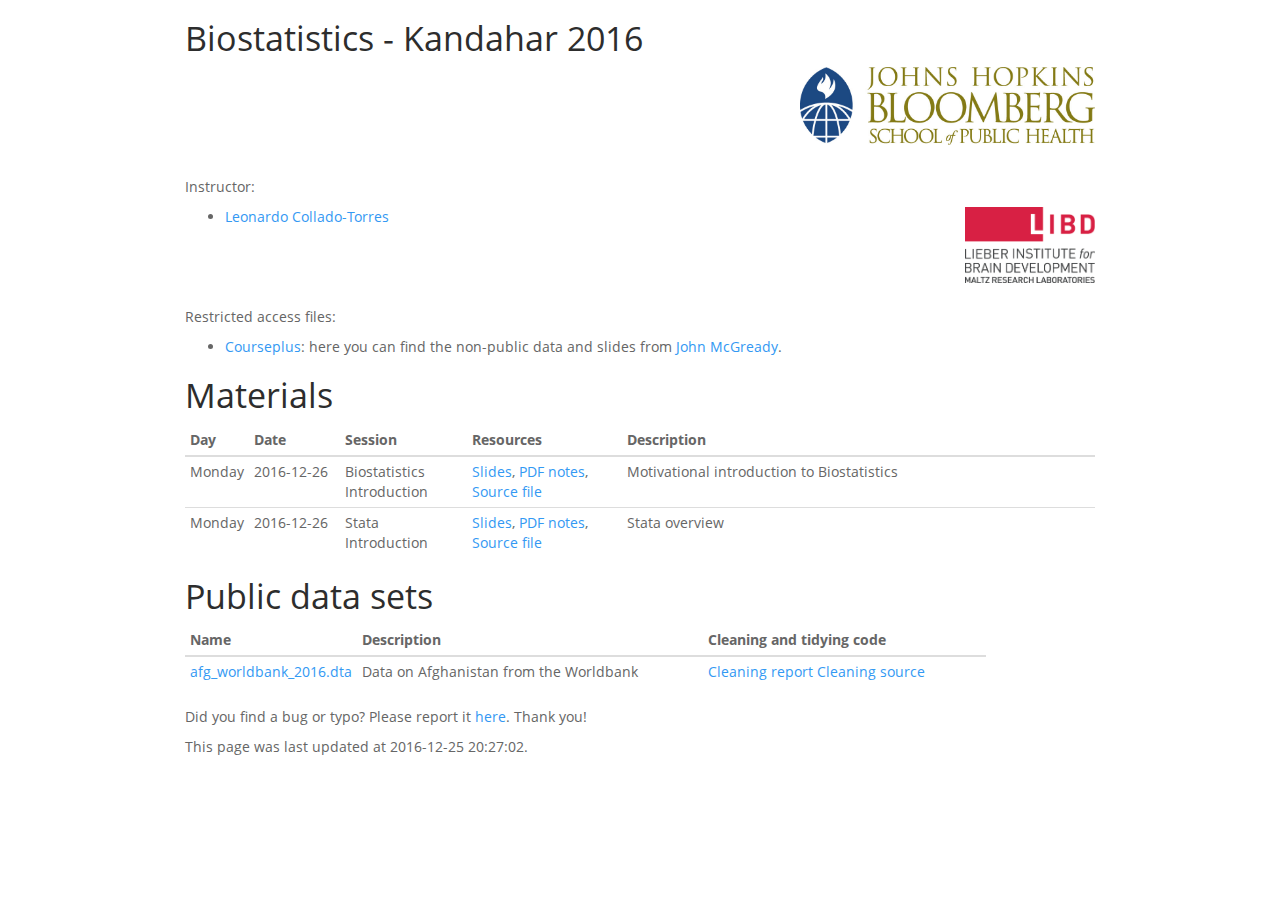
==== index.html @ 3431c81a "Fixed arg to afg typo" ====
<!DOCTYPE html>

<html xmlns="http://www.w3.org/1999/xhtml">

<head>

<meta charset="utf-8">
<meta http-equiv="Content-Type" content="text/html; charset=utf-8" />
<meta name="generator" content="pandoc" />




<title></title>

<script src="[data-uri]"></script>
<meta name="viewport" content="width=device-width, initial-scale=1" />
<link href="data:text/css;charset=utf-8,%40font%2Dface%20%7B%0Afont%2Dfamily%3A%20%27Open%20Sans%27%3B%0Afont%2Dstyle%3A%20normal%3B%0Afont%2Dweight%3A%20400%3B%0Asrc%3A%20url%28data%3Aapplication%2Fx%2Dfont%2Dtruetype%3Bbase64%2CAAEAAAASAQAABAAgR0RFRgAQANwAAISoAAAAFkdQT1MAFQAKAACEwAAAAAxHU1VC3cremgAAhMwAAAB0T1MvMqE%2BnskAAFgkAAAAYGNtYXDPgnIkAABYhAAAAMRjdnQgD00YpAAAYggAAACiZnBnbX5hthEAAFlIAAAHtGdhc3AAFQAjAACEmAAAABBnbHlmE1%[base64]%2FLdoAnn9hwW2%2BkpoBOYAAgCY%2F%2BMBiQW2AAMADgArQBQDCQkCBAQPEAEBDAIMBk9ZDBYCAwA%2FPysREgA5GC8REgE5ETMzETMxMAEjAzMDNDMyFhUUBiMiJgFGaTPP4Xg6P0A5NEQBkwQj%2BrSIRkJARz8AAAIAhQOmArAFtgADAAcAH0ANAAMHBAMECAkGAgcDAwA%2FM80yERIBOTkRMxEzMTABAyMDIQMjAwE%2FKGkpAispaCkFtv3wAhD98AIQAAACADMAAAT2BbYAGwAfAJlAVQgfHBUEFAkRDAwJEg8OCwQKExMUFh0eBwQGFwQBABkEGAUFBhQGCiEDGhcDGAoYICEIBAwNDE5ZHAENHwAQERBOWRkVEU8NAU8RAQ0RDREFFxMDCgUALzM%2FMxI5OS8vXV0RMzMrEQAzMxEzMysRADMzERIBOTkRFzMREjk5ETMREhc5ERIXOREzERIXOTIyETMREhc5MTABAyEVIQMjEyEDIxMhNSETITUhEzMDIRMzAyEVASETIQPVQgEb%2Fs1UiVT%2B0VKIUP76AR9E%2FusBK1KLUgExVIZUAQj85QEvQv7RA4P%2BrIH%2BUgGu%2FlIBroEBVH8BtP5MAbT%2BTH%2F%2BrAFUAAMAg%2F%[base64]%2F5OMl97ZUhZLP57HgMHTFwpAYMQXQAABQBo%2F%2BwGLQXLAAkAFQAhAC0AMQBFQCQAEAUKFigcIiIuKAowEAYyMwMNHysNKw0rMDEGMBgZJRkHEwcAPzM%2FMz8%2FEjk5Ly8RMxEzERIBFzkRMxEzETMRMzEwExQWMzIRECMiBgUUBiMiJjU0NjMyFgEUFjMyNjU0JiMiBgUUBiMiJjU0NjMyFgEBIwHySlOkpFNKAcqZlIyblZKRnAGmSlRUUFBUVEoBy5mUjpmVko6f%2Fv781ZMDKwQCqqoBVAFSqKrk6e7f4%2Bbu%2FNurqaetq6Wlq%2BPp7t7j5usDIPpKBbYAAAMAcf%[base64]%2Bb8Z%2F%2BS29cLJv%2BuYu0VT0kxK%2BiuoidAZc4QxeoRIkBK%2BW5dvSW1%2B0Ek0V9WEt%2FU01hYPudmgGoRFlmQXWJ%2BoLIZl9iajmWqKeVa7Vd%2Fnk%2Bp2P%2B4pT%2B3bJqXNQAAAEAhQOmAT8FtgADABS3AAMDBAUCAwMAP80REgE5ETMxMAEDIwMBPyhpKQW2%2FfACEAAAAQBS%2FrwCIQW2AA0AHEAMBwAKBAAEDg8LJwMDAD8%2FERIBOTkRMxEzMTATEBI3MwYCFRQSFyMmAlKbkqKQkZSLoJOaAjEBCQHOrsH%2BMvTw%2Fja9qgHGAAABAD3%2BvAIMBbYADQAcQAwECgcACgAODwoDBCcAPz8REgE5OREzETMxMAEQAgcjNhI1NAInMxYSAgybkqCLlJGQopOaAjH%2B%2Bf46qLwBy%2FD0Ac7Br%2F4xAAEAVgJ%2FBA4GFAAOADBAGwMFBAEHDQoJCwkPEAQKAQ0CDAwNCgcEBggOAAA%2FxDIXOREzETMRMxESARc5MTABAyUXBRMHAwMnEyU3BQMCkSsBjhr%2Bg%2FissKCw8v6HHQGHKwYU%2FnVvth%2F%2Bul4Bav6WXgFGH7ZvAYsAAAEAaADjBCkEwwALAChAEwAEBAkFBQwNAwcIB1BZAA8IAQgAL10zKxEAMxESATkRMzMRMzEwASEVIREjESE1IREzAo0BnP5ki%2F5mAZqLAxeK%2FlYBqooBrAABAD%2F%2B%2BAFtAO4ACAARtQUACQoFAAAvzRESATk5MTAlFwYCByM2EjcBXg8aYjV9G0EN7hdk%2FvdyaAEyXAABAFQB2QI%2FAnEAAwARtQIABQQAAQAvMxESATk5MTATNSEVVAHrAdmYmAABAJj%2F4wGJAPIACwAYQAsGAAAMDQkDT1kJFgA%2FKxESATkRMzEwNzQ2MzIWFRQGIyImmD05OkFCOTNDakNFRUNBRj8AAAEAFAAAAtsFtgADABO3AgAEBQMDAhIAPz8REgE5OTEwAQEjAQLb%2Fd%2BmAiEFtvpKBbYAAgBm%2F%2BwELQXNAAsAFwAoQBQSAAwGAAYZGAkVS1kJBwMPS1kDGQA%2FKwAYPysREgE5OREzETMxMAEQAiMiAhEQEjMyEgEQEjMyEhEQAiMiAgQt7%2Fbs9u707vf84ZakppWVpqSWAt3%2Bhf6KAX8BcgF%2BAXL%2Bfv6S%2FsH%2B3QEnATsBOwEl%2Ft8AAQC8AAACywW2AAoAJEAQCQABCAELDAQJBwcBCQYBGAA%2FPxI5LxI5ERIBOTkRMzMxMCEjETQ3BgYHJwEzAsuiCBU01FgBg4wEEoJ0FS6scgErAAEAZAAABCUFywAZACtAFxgBBxMAEw4BBBobEApLWRAHARhMWQEYAD8rABg%2FKxESARc5ETMRMzEwISE1AT4CNTQmIyIGByc2MzIWFRQCBwEVIQQl%2FD8BgbBwOI5%2BW6NkWMruzuqc1v7AAvCPAYOymJBTdYk8T3Go07KL%2FvDQ%2FscIAAABAF7%2F7AQbBcsAJwBDQCQbABMHBwADFiINBigpAxcWFxZLWRcXCiUlHktZJQcKEUtZChkAPysAGD8rERIAORgvKxESADkREgEXOREzETMxMAEUBgcVFhYVFAQhIiYnNRYWMyARECEjNTMyNjU0JiMiBgcnNjYzMhYD7p2QsKr%2B3v71dMFbX9dgAXv%2BXpCSq8iTfmCqbVRa64LV7ARejLIeCBa0ktHhIyyeLzEBKQEKj5eGa3o0RnBHUcMAAAIAKwAABGoFvgAKABIAPEAeEgUJAgILBwMAAwUDExQBBRIFTFkJDwcSEgMHBgMYAD8%2FEjkvEjkzKxEAMxESARc5ETMzMxEzETMxMAEjESMRITUBMxEzIRE0NyMGBwEEatmf%2FTkCtrDZ%2FogKCDAq%2FjcBUP6wAVCRA938KQHmj7RgP%2F12AAEAhf%2FsBB0FtgAaADpAHw8DGRQIFBcDBBwbABFLWQAABhUVGExZFQYGDEtZBhkAPysAGD8rERIAORgvKxESARc5ETMRMzEwATIEFRQAIyInNRYWMzI2NRAhIgcnEyEVIQM2Ai3nAQn%2B3%2F73gkbQZbDD%2Folfn1Y3Atf9tyVzA33lx%2BP%2B%2Fk%2BgLTOmnQEyHTcCrJn%2BSRcAAAIAdf%2FsBC8FywAWACQAREAjGhELISEAAAYRAyYlDAsOHU1ZCw4OFAMUF0tZFBkDCE1ZAwcAPysAGD8rERIAORgvOSsRADMREgEXOREzETMRMzEwExAAITIXFSYjIgIDMzYzMhYVFAIjIgAFMjY1NCYjIgYGFRQWFnUBTwFIcUFNY%2Bv4DAxu7sXj%2BdTj%2FvYB646dkpFalllQkwJxAa8BqxOPGf7b%2Fsas7szk%2FvsBVcizqZGmSoJGZ7JoAAEAXgAABCsFtgAGAB9AEAEFBQACAwcIAwJMWQMGABgAPz8rERIBFzkRMzEwIQEhNSEVAQEdAl784wPN%2FaoFHZmF%2Bs8AAwBo%2F%2BwEKQXLABYAIgAuAE1AKRcPJhQsAx0JCQMGERQPBi8wBhEpICkgS1kpKQwADBpNWQwZACNNWQAHAD8rABg%2FKxESADkYLysREgA5ORESARc5ETMRMxEzETMxMAEyFhUUBgcWFhUUBiMiJjU0JSYmNTQ2AxQWMzI2NTQmJwYGASIGFRQWFzY2NTQmAkjI6oaTspb%2B3er8ATKKeOt3p5eVppzClYYBOn2Odp%2BPd5EFy7qkbLJJVbt7ttnNvPuMTrVwn737pniGjHphl0dAmwNneGRchEI8ilxldwAAAgBq%2F%2BwEJQXLABcAJQBBQCIbESIKCgAABBEDJicOHk1ZCxQODgIUFBhLWRQHAgdNWQIZAD8rABg%2FKxESADkYLxI5KxESARc5ETMRMxEzMTABECEiJzUWMzISEyMGBiMiJjU0EjMyFhIBIgYVFBYzMjY2NTQmJgQl%2FWh0RFBm8PULDDe2csLk%2F9CV33j%2BFI%2BckJNbmVhSkwNG%2FKYUjxoBKQEzU1fo0OQBCJn%2B2wEwuKSQpUqARmmyZgAAAgCY%2F%2BMBiQRkAAsAFQAoQBQQBgYMAAAWFw4TT1kOEAkDT1kJFgA%2FKwAYPysREgE5ETMzETMxMDc0NjMyFhUUBiMiJhE0MzIVFAYjIiaYPTk6QUI5M0N2e0I5M0NqQ0VFQ0FGPwO7h4dBRj8AAgA%2F%2FvgBhQRkAAgAEgAiQBABDQ0FCQkUEwsQT1kLEAUAAC%2FNPysREgE5ETMzETMxMCUXBgIHIzYSNwM0MzIVFAYjIiYBXg8aYjV9G0ENFXd7Qjk6Pe4XZP73cmgBMlwC74eHQUZGAAABAGgA8gQpBNkABgAVQAkEAAUBBAcIAwAALy8REgEXOTEwJQE1ARUBAQQp%2FD8DwfzyAw7yAaZiAd%2BV%2Fo3%2BuAAAAgB3AcEEGQPjAAMABwAqQBUHAgQAAgAJCAQFUFkEAQBQWQ8BAQEAL10rABgvKxESATk5ETMRMzEwEzUhFQE1IRV3A6L8XgOiA1qJif5niYkAAAEAaADyBCkE2QAGABVACQUBAgAEBwgGAwAvLxESARc5MTATAQE1ARUBaAMP%2FPEDwfw%2FAYkBRgF1lf4hYv5aAAACABv%2F4wM5BcsAGwAmADlAHSEcGwAHExMAHA4EJygAACQQJB5PWSQWEApJWRAEAD8rABg%2FKxESADkYLxESARc5ETMRMxEzMTABNTQ2NzY2NTQmIyIGByc2MzIWFRQGBgcGBhUVAzQzMhYVFAYjIiYBIUhiiEeDe0%2BWYTu9zr%2FUJ0x%2BZUGyeDo%2FQDk0RAGTNnWXVHN0UmZvJTGHY7yrSW9jblZyXyH%2B14hGQkBHPwACAHn%2FRga4BbQANQA%2FAEVAIiMuNg47BxQbAAApFA4uBUBBGDg4BD0IEQsRCxErHzIDJisALzM%2FMxI5OS8vEjkyMzMRMxESARc5ETMRMzMRMxEzMTABFAYGIyImJyMGBiMiJjU0NjMyFhcDFRQzMjY1NAIkIyIEAhUQACEyNxUGIyAAERASJCEyBBIBFDMyExMmIyIGBrhYoGhWdgsIKJVmlqnswESsRRmFW3KU%2Fu%2Bx3%2F62rgFCAS%2FS4sD0%2FpX%2Bb9YBjAEA1wFPt%2Fv2w88SDkhVgpMC2Y7sgmhRV2LNsMz%2FGRb%2BKhay16y1ARCTuf6p4f7P%2FrhWhVQBjwFmAQQBlt%2B1%2FrP%2BpP4BOQEFFLQAAgAAAAAFEAW8AAcADgA5QB4CDgsIAQUAAwAHAwQHBBAPDgJJWQsFDg4EBQMABBIAPzM%2FEjkvEjkrERIBOTkRMxEzERIXOTEwIQMhAyMBMwEBAyYnBgcDBGC2%2Fba0rAJCjwI%2F%2FmWqISMWKawB0f4vBbz6RAJqAcVWfWBz%2FjsAAwDJAAAEvgW2AA4AFwAgAElAJhMEHQoPGRkOCgQHDgQhIggPGA8YSlkPDw4ADhlKWQ4SABdKWQADAD8rABg%2FKxESADkYLysREgA5ERIBFzkRMxEzETMRMzEwEyEgBBUUBgcVBBEUBCMhEyEyNjU0JiMjEREhMjY1NCYjyQGdASMBBJGLAU3%2B9%2B7%2BAqoBGLSesMD6ATGxs7e7BbauvIKpGQo5%2FtvE3ANEcYZ7bf2R%2Fd2JkoiAAAABAH3%2F7ATPBcsAFgAmQBQDDhQJDgMXGBIASVkSBAsGSVkLEwA%2FKwAYPysREgEXOREzMTABIgAREAAzMjcVBiMgABE0EiQzMhcHJgM78f7pAQ35mcSY3%2F69%2FqGpAT%2FY5qxIpgUz%2Fr%2F%2B6f7h%2Fsc3lTkBiAFp4gFUuFSSTgAAAgDJAAAFWAW2AAgAEQAoQBQOBAkABAASEwUNSlkFAwQOSlkEEgA%2FKwAYPysREgE5OREzETMxMAEQACEhESEgAAMQACEjETMgAAVY%2Fnf%2Bj%2F5rAcABVQF6tP7h%2FuX3zwEwATIC6f6W%2FoEFtv6G%2FqcBHgEi%2B3ABKwAAAQDJAAAD%2BAW2AAsAOkAfBgoKAQQACAEEDA0GCUlZBgYBAgIFSVkCAwEKSVkBEgA%2FKwAYPysREgA5GC8rERIBFzkRMxEzMTAhIREhFSERIRUhESED%2BPzRAy%2F9ewJe%2FaIChQW2l%2F4plv3mAAEAyQAAA%2FgFtgAJADJAGgYAAAEDCAEDCgsGCUlZBgYBAgIFSVkCAwESAD8%2FKxESADkYLysREgEXOREzETMxMCEjESEVIREhFSEBc6oDL%2F17Al79ogW2l%2F3plwAAAQB9%2F%2BwFPQXLABsAOkAfFAgZAgIOGwgEHB0AG0lZAAAFDAwRSVkMBAUXSVkFEwA%2FKwAYPysREgA5GC8rERIBFzkRMxEzMTABIREGBiMgABE0EiQzMhcHJiMgABEQACEyNxEhA0wB8XTwnv60%2Fo63AVjn6spCxrf%2B9f7UASEBGJiR%2FrkC%2Fv05JSYBiwFk5AFXtVaWVP7C%2Fub%2B2P7OIwHCAAEAyQAABR8FtgALADNAGQkBAQAIBAQFAAUNDAgDSVkICAUKBgMBBRIAPzM%2FMxI5LysREgE5OREzETMRMxEzMTAhIxEhESMRMxEhETMFH6r8%2FqqqAwKqArD9UAW2%2FZICbgAAAf9g%2Fn8BaAW2AA0AHUANCwgIDg8JAwAFSVkAIgA%2FKwAYPxESATkRMzEwAyInNRYzMjY1ETMRFAYMXjZHTWNnqsD%2BfxuRFHhxBbb6WL7RAAABAMkAAATpBbYACwAqQBUIBAQFBQILCgAFDQwCCAUJBgMBBRIAPzM%2FMxI5ORESARc5ETMRMzEwISMBBxEjETMRATMBBOnI%2FeuZqqoCl8n9tALFiP3DBbb9KwLV%2FYUAAQDJAAAD%[base64]%2F6qDgj%2BDAUQmtT8XgW2%2B0oEtvpKA66ivvryAAEAyQAABT8FtgAQAC5AFQkGBgcBDw8ABwAREgsDBw8IAwEHEgA%2FMz8zEjk5ERIBOTkRMxEzETMRMzEwISMBIxYVESMRMwEzJgI3ETMFP8L84QgQncADHQgCDgKfBMvYtPzBBbb7OhsBJT8DRwAAAgB9%2F%2BwFvgXNAAsAFwAoQBQSAAwGAAYZGAkVSVkJBAMPSVkDEwA%2FKwAYPysREgE5OREzETMxMAEQACEgABEQACEgAAEQEjMyEhEQAiMiAgW%2B%2Fp3%2BxP69%2FqEBYAFEATsBYvtz%2FfHz%2BPfy8%2F0C3f6h%2Fm4BiwFoAWUBif5w%2FqD%2B1%2F7NATIBKgEnATH%2BzQACAMkAAARoBbYACQASADRAGgoFBQYOAAYAExQKBEpZCgoGBwcSSlkHAwYSAD8%2FKxESADkYLysREgE5OREzETMRMzEwARQEISMRIxEhIAEzMjY1NCYjIwRo%2FtH%2B5qyqAXsCJP0LmeLKvsm%2BBAze7%2F3BBbb9G5KhkY4AAAIAff6kBb4FzQAPABsANEAbEAoWAAAEAwoEHB0DDQcNGUlZDQQHE0lZBQcTAD%2FGKwAYPysREgA5ERIBFzkRMxEzMTABEAIHASMBByAAERAAISAAARASMzISERACIyICBb7izgFc9%2F7jN%2F69%2FqEBYAFEATsBYvtz%2FfHz%2BPfy8%2F0C3f7n%2FoxC%2FpYBSgIBiwFoAWUBif5w%2FqD%2B1%2F7NATIBKgEnATH%2BzQACAMkAAATPBbYADAAVAEhAJQ0BAQIMCREHCwoKBwkCBBYXCQ0ADQBKWQ0NAgMDFUlZAwMLAhIAPzM%2FKxESADkYLysREgA5ERIBFzkRMxEzETMRMxEzMTABESMRISAEFRAFASMBJTMyNjU0JiMjAXOqAZEBDQEB%2FtoBjcn%2Bnv7P6bSoq73dAmD9oAW2zs%2F%2B3mb9bwJgko%2BPkYAAAQBq%2F%2BwEAgXLACQANEAbHhMMAAAYEwUEJSYMHgMWFhtJWRYEAwlJWQMTAD8rABg%2FKxESADk5ERIBFzkRMxEzMTABFAQjICc1FhYzMjY1NCYmJyYmNTQ2MzIXByYjIgYVFBYWFxYWBAL%2B6PD%2B%2FIxa1GiqrD2Pksyv%2FtHatzW1q4eYOIWJ5q0BhcHYQ6QmLIFzTGFSNEnIoanIUJRMdGdMYVExUrwAAAEAEgAABFoFtgAHACRAEgABBQEDAwgJBwMEA0lZBAMBEgA%2FPysRADMREgEXOREzMTAhIxEhNSEVIQKLqv4xBEj%2BMQUfl5cAAAEAuv%2FsBRkFtgARACVAERABCgcBBxMSEQgDBA1JWQQTAD8rABg%2FMxESATk5ETMRMzEwAREUACEgADURMxEUFjMyNjURBRn%2B0v74%2Fvj%2B36rIwrnIBbb8Tvr%2B4gEg%2FAOu%2FEa3xMW4A7gAAQAAAAAEwwW2AAoAGkALAQQMCwgDAAQDAxIAPz8zEjkREgE5OTEwATMBIwEzARYXNjcEDLf98aj99LQBUDoiJDoFtvpKBbb8TqOaoqEAAQAbAAAHTAW2ABkAJEAQGQobGhUODgUJGBEKAwEJEgA%2FMz8zMxI5OREzERIBOTkxMCEjASYmJwYHASMBMxMWFzY3ATMBFhc2NxMzBcWo%2FtkVNAEWMP7iqP57tOcwFhs1AQa0ARMwIRM15rQD00HGFISd%2FDMFtvx5vpq3rwN5%2FH%2Bbw47MA4UAAAEACAAABJYFtgALACNAEgQGBQsKAAYNDAIIBAkGAwEEEgA%2FMz8zEjk5ERIBFzkxMCEjAQEjAQEzAQEzAQSWwf53%2FnC0Aeb%2BO7wBawFutf47AoP9fQL8Arr9vQJD%2FUwAAAEAAAAABHsFtgAIACBADwQFAgUHAwkKAAUBBwMFEgA%2FPzMSORESARc5ETMxMAEBMwERIxEBMwI9AYa4%2Fhis%2Fhm6AtsC2%2FyB%2FckCLwOHAAEAUgAABD8FtgAJACtAFwgBAwcABwQBBAoLBQRJWQUDAQhJWQESAD8rABg%2FKxESARc5ETMRMzEwISE1ASE1IRUBIQQ%2F%2FBMDCP0QA7%2F8%2BAMehQSYmYX7aQABAKb%2BvAJvBbYABwAgQA4GAQQAAQAICQUCAwYBJwA%2FMz8zERIBOTkRMxEzMTABIREhFSERIQJv%2FjcByf7fASH%2BvAb6jfohAAABABcAAALdBbYAAwATtwMBBAUDAwISAD8%2FERIBOTkxMBMBIwG6AiOm%2FeAFtvpKBbYAAAEAM%2F68AfwFtgAHACBADgMAAQYABggJAAcnAwQDAD8zPzMREgE5OREzETMxMBchESE1IREhMwEh%2Ft8Byf43tgXfjfkGAAABADECJwQjBcEABgAYQAkAAwcIBQIABAIALy8zEjkREgE5OTEwEwEzASMBATEBsmMB3Zj%2BjP6yAicDmvxmAun9FwAB%2F%2Fz%2BxQOa%2F0gAAwARtQAFAQQBAgAvMxEBMxEzMTABITUhA5r8YgOe%2FsWDAAEBiQTZAxIGIQAJABO2AAQLCgaAAQAvGs0REgE5OTEwASMmJic1MxYWFwMSbkGyKMsgciwE2TTAPxVFtTUAAgBe%2F%2BwDzQRaABkAJABHQCUiCAseHhkZEggDJSYBAgseR1kCCwsAFRUPRlkVEAUaRlkFFgAVAD8%2FKwAYPysREgA5GC85KxEAMxESARc5ETMRMxEzMTAhJyMGBiMiJjUQJTc1NCYjIgcnNjYzMhYVESUyNjU1BwYGFRQWA1IhCFKjeqO5AhO6b3qJrTNRwWHEvf4Om7Gmxq9tnGdJqJsBTBAGRIF7VH8sMq7A%2FRR1qpljBwdtc1peAAIAsP%2FsBHUGFAATAB8AREAiChcXDw8MHQMMAyAhDQAMFRIRChEGAAYaRlkGFgAURlkAEAA%2FKwAYPysREgA5OREzGD8%2FERIBOTkRMxEzETMRMzEwATISERACIyImJyMHIxEzERQHMzYXIgYVFBYzMjY1NCYCrtjv8dZrsTwMI3emCAh0zKqWmqqZlpYEWv7Z%2FvL%2B8v7VT1KNBhT%2Bhn9lpIvD5%2BfH39HW0gAAAQBz%2F%2BwDiwRcABYAJkAUDwMDFQkDGBcGDUZZBhAAEkZZABYAPysAGD8rERIBFzkRMzEwBSIAERAAMzIWFwcmJiMgERQWMzI3FQYCZu7%2B%2BwEJ9U%2BeLTM3gjL%2BsqOgiZBuFAElAQwBEwEsIheNFh3%2BVsrYO5M5AAIAc%2F%2FsBDcGFAASAB8AQkAhHQYXAA4OEQYRICESFQ8AAAEBDAMJCRpGWQkQAxNGWQMWAD8rABg%2FKxESADk5ETMYPz8REgE5OREzETMzETMxMCUjBiMiAhEQEjMyFzMnJxEzESMlMjY1NTQmIyIGFRQWA5oJc%2BXX7%2FDW33cNBwSmh%2F6eqpmbqpKbmpOnASYBDwEPASyiT00Bvvnsd7nOI%2BnH48%2FS1gACAHP%2F7AQSBFwAEwAaADtAHxgKFwsDAxEKAxwbFwtGWRcXAAYGFEZZBhAADkZZABYAPysAGD8rERIAORgvKxESARc5ETMzETMxMAUiABEQADMyEhUVIRYWMzI3FQYGAyIGByE0JgJ%2F8%2F7nAQXczvD9DQW5qLGtWJ2chJ0OAj2MFAEoAQcBCQE4%2FvHeacHISpQmIQPlrJidpwAAAQAdAAADDgYfABQAOUAdFAwMEwICBwMFAxUWCg9GWQoAAQUHBUZZEwcPAxUAPz8zKxEAMxg%2FKxESATk5ETMzETMzEjkxMAEhESMRIzU3NRAhMhcHJiMiBhUVIQKe%2FummxMQBYVd1K2BEXloBFwPH%2FDkDx0s8PQGUI4UffYpHAAADACf%2BFAQxBFwAKgA3AEEAbkA%2BKxk4JQwfPQUxEwETBQIqIhwfJRkKQkMcDzUPNUZZCDtHWQoiCCoPCA8IFioqAkdZKg8oP0dZKBAWLkdZFhsAPysAGD8rABg%2FKxESADk5GC8vERI5OSsrERIAORESARc5ETMRMxEzETMRMzEwARUHFhYVFAYjIicGFRQWMzMyFhUUBCEiJjU0NjcmJjU0NjcmJjU0NjMyFwEUFjMyNjU0JiMjIgYTFBYzMjU0IyIGBDHLHCzcwDErakpawrK%2F%2Ftz%2B6NfpgHQqOUBFVWvYxlZF%2FhGWjNHJbpjHcX5agnTz9nV%2BBEhpGCNxR6HACDhVLSuWj7a%2FoJJkkhoTUDU8WiojqGy0wxT7AFlcfWtZRWwDPHN27Pd%2BAAEAsAAABEQGFAAWADNAGQ4MCAgJABYJFhcYDgkSEgRGWRIQCgAACRUAPzM%2FPysREgA5ERIBOTkRMxEzETMzMTAhETQmIyIGFREjETMRFAczNjYzMhYVEQOeeoKtn6amCAoxtXTJyQLFhoS81v3DBhT%2BKVU4T1u%2F0P01AAACAKIAAAFmBd8AAwAPACNAEQoAAAQBARARDQdIWQ0CDwEVAD8%2FzisREgE5ETMzETMxMCEjETMDNDYzMhYVFAYjIiYBVqamtDgqKDo6KCo4BEgBKTk1Njg4NzcAAAL%2Fkf4UAWYF3wAMABgALEAWEwsLDQgIGRoWEEhZFkAJDwAFRlkAGwA%2FKwAYPxrOKxESATkRMzMRMzEwEyInNRYzMjY1ETMREAM0NjMyFhUUBiMiJitfO0VDTkmmtDgqKDo6KCo4%2FhQZhxRVVwT8%2BxD%2BvAddOTU2ODg3NwABALAAAAQdBhQAEAA2QBsQDgoKCwsIBgQFCAQREgwAABAQCAgDBwsVAw8APz8zEjkvOREzPxESARc5ETkRMxEzMzEwATY3ATMBASMBBxEjETMRFAcBVCtYAWLF%2FkQB28n%2BfX2kpAgCMT1jAXf%2BLf2LAgZs%2FmYGFPzHN3MAAQCwAAABVgYUAAMAFkAJAAEBBAUCAAEVAD8%2FERIBOREzMTAhIxEzAVampgYUAAEAsAAABssEXAAjAEZAIxURERIICQAjCRIjAyQlHBYVFRIZBA0ZDUZZHxkQEw8JABIVAD8zMz8%2FMysRADMREjkYLzMzERIBFzkRMxEzETMRMzEwIRE0JiMiBhURIxE0JiMiBhURIxEzFzM2NjMgFzM2NjMyFhURBiVwdpuUpnB3nJGmhxsIL6tqAQFPCDG6d7q5AsmDg7K5%2FZwCyYODu9X9wQRIllBaulZkv9L9NQAAAQCwAAAERARcABQAMUAYABQMCAgJFAkWFQwJEBAERlkQEAoPAAkVAD8zPz8rERIAORESATk5ETMRMxEzMTAhETQmIyIGFREjETMXMzY2MzIWFREDnnqCrKCmhxsIM7hxxsgCxYaEutb9wQRIllFZv9L9NQACAHP%2F7ARiBFwADAAYAChAFBMADQcABxoZChZGWQoQAxBGWQMWAD8rABg%2FKxESATk5ETMRMzEwARAAIyImAjUQADMyAAEUFjMyNjU0JiMiBgRi%2FvLuk%2BR8AQzu5gEP%2FL2oo6OpqaWjpgIl%2FvT%2B04oBAq0BDAEr%2Fs7%2B%2B9Lc29PR2dYAAgCw%2FhQEdQRcABQAIQA%2FQCAZCwQHBwgfEggSIiMECwAPDxVGWQ8QCQ8IGwAcRlkAFgA%2FKwAYPz8%2FKxESADk5ERIBOTkRMxEzETMzMzEwBSImJyMWFREjETMXMzY2MzISERACAyIGBxUUFjMyNjU0JgKua7E8DAymhxcIQKpu2u3x7qiWApqqjqGhFE9SYFb%2BPQY0llpQ%2Ftb%2B8%2F7y%2FtUD47rLJefH5srN2wACAHP%2BFAQ3BFwADAAfAERAIgoQHRYDGhoZEBkgIRobFw8dHh4WDRMTB0ZZExANAEZZDRYAPysAGD8rERIAOTkRMxg%2FPxESATk5ETMRMzMzETMxMCUyNjc1NCYjIgYVFBYXIgIREBIzMhczNzMRIxE0NyMGAk6mmAWcqZKbmX3U7vDW4XkJGIOmCw1zd7LTJebK48%2FP2YsBKgELAQ0BLqqW%2BcwB1WRGpwABALAAAAMnBFwAEAAqQBQNCQkKCgIREgsPDQAKFQAFRlkAEAA%2FKwAYPxI5PxESATk5ETMRMzEwATIXByYjIgYVESMRMxczNjYCpEk6F0Q0hb2miRMIPawEXAyaD9ih%2FbQESMtrdAABAGr%2F7ANzBFwAJAA2QBweEwwAABgFEwQlJgweAxYWG0ZZFhAGAwlGWQMWAD8rABgvPysREgA5ORESARc5ETMRMzEwARQGIyInNRYWMzI2NTQmJy4CNTQ2MzIXByYjIgYVFBYWFxYWA3Pkztp6T7VUgoxvoZmBP9q%2Bsak7pYZ2eC1kjsOJASuZpkWaKC5TVUBbPjlVbEuGm0iHREpBLD44NUeQAAEAH%2F%2FsAqgFRgAWADRAGxAUFAkLCRIDBBgXChMQE0dZDkAQDwcARlkHFgA%2FKwAYPxrNKxEAMxESARc5ETMRMzEwJTI2NxUGBiMgEREjNTc3MxUhFSERFBYCEixSGBtpKv7CnZ1GYAE%2B%2FsJedQ0Hfw0RAU8CjFBF6v6B%2FXtjagAAAQCk%2F%2BwEOQRIABQANEAZARMHDAwKEwoVFgwNDRAIFA8QBEZZEBYLFQA%2FPysAGD8zEjkRMxESATk5ETMRMxEzMTABERQWMzI2NREzESMnIwYGIyImNREBTHqCrJ%2BmiRgJM7V0yMcESP05hoS81QJA%2B7iTUVa%2B0QLNAAABAAAAAAQCBEgACwAYQAoBCgwNBQkBDwAVAD8%2FMzkREgE5OTEwIQEzExYXMzYSEzMBAaD%2BYLLsUA4IC3XMsv5gBEj9duRENQFNAjD7uAABABcAAAYjBEgAHAAsQBQJGx0eFxYODQMEDQQIGhIJDwAIFQA%2FMz8zMxI5OREzETMzMxESATk5MTAhAyYnIwYHAyMBMxISFzM2NjcTMxMWFzM2NhMzAQQvyRM0CCgez8D%2B1a5qbwgICzESybTEOBQIBCO%2FrP7RAoM70a9f%2FX8ESP5j%2FlBLObU1AnX9i6x1JJYC3Pu4AAABACcAAAQIBEgACwAiQBEHBQYAAQUMDQkDAQgLFQQBDwA%2FMz8zEjk5ERIBFzkxMAEBMwEBMwEBIwEBIwG4%2FoO9ASEBILv%2BgwGRvP7N%2Fsq8AjECF%2F5cAaT96f3PAbz%2BRAABAAL%2BFAQGBEgAFQAkQBIJDwADFhcEDQANEkZZDRsIAA8APzI%2FKxESADkREgEXOTEwEzMTFhczNjYTMwEGBiMiJzUWMzI3NwKy8E8TCA1T5rL%2BKUa7iExKN0SrST0ESP2P1l8z9wJ8%2ByC5mxGFDMCcAAABAFIAAANtBEgACQArQBcIAQMHAAcEAQQKCwUER1kFDwEIR1kBFQA%2FKwAYPysREgEXOREzETMxMCEhNQEhNSEVASEDbfzlAlb9zwLn%2FbICXXEDVoGB%2FLoAAQA9%2FrwCwQW2ABwALEAVGRoaCxcAAA8HFAMDBwsDHR4TAwQnAD8%2FERIBFzkRMxEzMxEzETMRMzEwJRQWFxUmJjURNCYjNTY2NRE0NjMVBhURFAcVFhUB23VxvtB%2BeIJ02Lbm398MZlwCjAKqmgEvaFmNAlxgATKbrIsGwf7Z1ycMJ9cAAQHu%2FhACewYUAAMAFkAJAgMDBAUDGwAAAD8%2FERIBOREzMTABMxEjAe6NjQYU9%2FwAAQBI%2FrwCywW2AB0ALEAVFQUKEhICGQAdHQ4OGQUDHh8VJwYDAD8%2FERIBFzkRMxEzETMzETMRMzEwASY1ETQnNTIWFREUFhcVIgYVERQGBzU2NjURNDY3Agrf47jTdoJ6fs2%2Bb3RucQI%2FJ9cBJ8EGi66Z%2Fs5hWwKNWWj%2B0ZmrAowCXGYBKXJ4FAAAAQBoAlAEKQNUABcAJEARAw8YGRIMUFkDEg8GBgBQWQYALysAEBjEL8QrERIBOTkxMAEiBgc1NjMyFhcWFjMyNjcVBiMiJicmJgFSNX82ZJBEcVlCYi82gDZmjkh%2BSEtaAslDNpdtHCYcG0A5lm4hICAYAAACAJj%2BiwGJBF4AAwAOACtAFAIEBAMJCQ8QAAADDAwGT1kMEAMiAD8%2FKxESADkYLxESATkRMzMRMzEwEzMTIxMUIyImNTQ2MzIW22kzz%2BF5PDw%2FOTNGAqz73wVMh0dAP0hAAAEAvv%2FsA9sFywAbAD5AHhYIDQMDCgQAEBAECAMcHRkFAhMKDQINAg0ECwcEGQA%2FPxI5OS8vETMzETMzERIBFzkRMxEzMxEzETMxMCUGBxUjNSYCNRAlNTMVFhYXByYjIgYVFBYzMjcDy2mThcvBAYyHS44xMYVtrKKfp42O8DYGyM4gARH6Afw%2BrKQDIReMM9PZ1Ms7AAEAPwAABEQFyQAdAEhAJhgTCQ0NGhYRAgsWEwUeHwwYGRhOWQkZGRMAExBMWRMYAAVLWQAHAD8rABg%2FKxESADkYLzMrEQAzERIBFzkRMzMRMxEzMTABMhcHJiMiBhURIRUhFRQGByEVITU2NTUjNTMRNDYCqr6qPZqPe30Bpv5aQUoDG%2Fv7zcbG4AXJVIVNfIz%2B2X%2FdZIgsmo0v9N9%2FATyyzQAAAgB7AQYEFwSgABsAJwAgQA0cACIOAA4oKR8VFSUHAC8zMy8zERIBOTkRMxEzMTATNDcnNxc2MzIXNxcHFhUUBxcHJwYjIicHJzcmNxQWMzI2NTQmIyIGuEqHXodogn9miV%2BGSkqDXIlmf4Zkh1yFSoGddHSeoHJ0nQLTemuMXIVJSYVcinF2g2eHXIVHSYVciGt8cKCfcXKipAAAAQAfAAAEcQW2ABYAVkAuEg4HCwsQDAUJAgkDDBQOFQcXGAoODgcPBhISAwATFQ8THxMCDxMPEwwBFQYMGAA%2FPzMSOTkvL10REjkyMhEzETMzETMREgEXOREzETMzETMRMzEwAQEzASEVIRUhFSERIxEhNSE1ITUhATMCSAF7rv5gAQb%2BwwE9%2FsOk%2FsQBPP7EAQD%2BZbIC3wLX%2FP5%2Fqn%2F%2B9AEMf6p%2FAwIAAgHu%2FhACewYUAAMABwAkQBACBgYDBwcICQQDBAMHGwAAAD8%2FOTkvLxESATkRMzMRMzEwATMRIxEzESMB7o2NjY0GFPz4%2Fg389wACAHv%2F%2BAOWBh0AMQA9AENAJjIAEwYqHjgZGR4MBgAjBj4%2FFQM7NhwtBiEJISdHWSEVCRBHWQkAAD8rABg%[base64]%2F7AZEBcsAFgAmADYARkAnJxcDDy8fHxQJDxcFNzgGDAASDwwfDAIAEhASAgwSDBIbKyMTMxsEAD8zPzMSOTkvL11dETMRMxESARc5ETMRMxEzMTABIgYVFBYzMjcVBgYjIiY1NDYzMhcHJgE0EiQzMgQSFRQCBCMiJAI3FBIEMzIkEjU0AiQjIgQCA319h3%2BDVn0wZUbC0N2%2FgHY6bPyXyAFeysgBXsrC%2FqLQz%2F6iw2muAS2srgEqr67%2B17Cu%2FtavBCOumqiiLXwUHPHY0fY8djP%2BuMgBXsrI%2FqLKxf6m0M8BWsat%2FtOtrgEpsK4BKq%2Bu%2FtcAAAIARgMUAnEFxwAWAB8AN0AcFwYbCgEBFhYQBgMgIRwKChIZFgADEAMCAw0SHwA%2FM9RdxDMSOS8zERIBFzkRMxEzMxEzMTABJwYjIiY1NDY3NzU0IyIHJzYzMhYVESUUMzI1NQcGBgIUGFyMX2%2BapXWUZGgrcoWCif5QcMlicGcDIVRhY2ZmaQYEJ4UzYDhpef48vGS0MQQEOQACAFIAdQOqA74ABgANAClAEwMGCg0CBAsJCQQNBgQODwwFCAEALzMvMxESARc5ETMRMxEzETMxMBMBFwEBBwElARcBAQcBUgFWd%2F7fASF3%2FqoBiwFYdf7hAR91%2FqgCJwGXRf6i%2FqFHAZcbAZdF%2FqL%2BoUcBlwAAAQBoAQgEKQMXAAUAG0AMAgEEAQYHBQRQWQUCAC8vKxESATk5ETMxMAERIxEhNQQpifzIAxf98QGFigD%2F%2FwBUAdkCPwJxAgYAEAAAAAQAZP%2FsBkQFywAIABYAJgA2AF1AMycXABEREgQJLx8fDQkMEhcGNzgMEBAAAA4TDhIIEw8SHxICABMQEwISExITGysjEzMbBAA%2FMz8zEjk5Ly9dXREzETMREjkvMxEzERIBFzkRMxEzETMRMxEzMTABMzI2NTQmIyMFFAYHEyMDIxEjESEyFgE0EiQzMgQSFRQCBCMiJAI3FBIEMzIkEjU0AiQjIgQCAtNsUGFWXWoBslVN7qjPh5QBBaab%2B9%2FIAV7KyAFeysL%2BotDP%2FqLDaa4BLayuASqvrv7XsK7%2B1q8C%2BlNAS0GIUHse%2FnUBYv6eA3uC%2FsXIAV7KyP6iysX%2BptDPAVrGrf7Tra4BKbCuASqvrv7XAAH%2F%2BgYUBAYGkwADABG1AAUBBAECAC8zEQEzETMxMAEhNSEEBvv0BAwGFH8AAgB%2FA1wC7gXLAAwAGAAhQA4NABMGAAYZGhAKwBYDBAA%2FMxrMMhESATk5ETMRMzEwEzQ2MzIWFRQGBiMiJjcUFjMyNjU0JiMiBn%2B1goK2UpJUgrVzdVFQc3FSU3MEk4K2tYNUj1S0g1JycVNUcXIA%2F%2F8AaAABBCkEwwImAA4AAAAHANAAAP10AAEAMQJKAo0FyQAYACNAEQcTFwEBDhMABBoZChAfFwEgAD8zPzMREgEXOREzETMxMAEhNTc%2BAjU0JiMiBgcnNjMyFhUUBgcHIQKN%2FaTsWVIhUD80YkVCg5iEk1mTrgG4Akpo5lZhTDZERSYyWG%2BCcFCXiqUAAQAhAjkCjQXJACMAOUAiDwUFAAMSHgoGJCUSXRNtEwJMEwELExsTAhMTCBohHw0IIQA%2FMz8zEjkvXV1dMxESARc5ETMxMAEUBgcWFRQGIyInNRYzMjU0IyM1MzI2NTQmIyIGByc2NjMyFgJzUkSwuKiYdJN70%2Bd1d2djUENCcDhFP4xeiJ0E51BnFy%2BigI84e0SikWtPRD1EKyNaLTZ3AAEBiQTZAxIGIQAJABO2CQQKCwSACQAvGs0REgE5OTEwATY2NzMVBgYHIwGJMG8gyiyuQG8E8j6wQRVBvjQAAQCw%2FhQERARIABYANUAaBQoKCBAAExMUCBQYFwYVDxQbDQJGWQ0WCRUAPz8rABg%2FPzMREgE5OREzETMzETMRMzEwARAzMjY1ETMRIycjBiMiJyMWFREjETMBVv6rn6aIGgpv5ZZYCgqmpgF9%2Fvq91AJA%2B7iTp1xUoP7ABjQAAQBx%2FvwEYAYUAA8AJ0ASBAUBAAAFCwMQEQgIBQMPBQEFAC8zPzMSOS8REgEXOREzETMxMAEjESMRIxEGIyImNRA2MyEEYHLVcz5U2Mva6AIt%2FvwGsPlQAzMS%2BvsBBP4AAQCYAkwBiQNaAAsAF0AKBgAADQwDCU9ZAwAvKxESATkRMzEwEzQ2MzIWFRQGIyImmD44OkFCOTNDAtNCRUVCQUY%2FAAABACX%2BFAG0AAAAEgAkQBARDgsAAA4FAxMUDhERCAMQAC%2FMMjkvMxESARc5ETMRMzEwARQGIyInNRYzMjY1NCYnNzMHFgG0mZYzLS07T1FPbVhuN7T%2B32FqCWoIKDYrNRGycycAAQBMAkoB4QW2AAoAIEAOAgADAwoMCwkJAyAGAB4APzI%2FOS8REgE5OREzMzEwATMRIxE0NwYGBycBUo%2BFBhY2h0MFtvyUAkNbWhYtX2AAAgBCAxQCvgXHAAsAFwAlQBIMBhIABgAYGQ8AAxADAgMVCR8APzPEXTIREgE5OREzETMxMAEUBiMiJjU0NjMyFgUUFjMyNjU0JiMiBgK%2Bq5aSqaiXmKX9%2FltoaVxcaWdcBG%2Bkt7qho7W2onp6enp7dnYAAgBQAHUDqAO%2BAAYADQAjQBELCQQCAAMHAgoJBg4PDAUIAQAvMy8zERIBFzkRMxEzMTABAScBATcBBQEnAQE3AQOo%2Fqh1AR%2F%2B4XUBWP51%2Fqh1AR%2F%2B4XUBWAIM%2FmlHAV8BXkX%2BaRv%2BaUcBXwFeRf5p%2F%2F8ASwAABdEFtgAnAM4CgwAAACYAev8AAQcA0wMd%2FbcACbMDAhIYAD81NQD%2F%2FwAuAAAF2wW2ACcAzgI%2FAAAAJgB64gABBwBzA079twAHsgIQGAA%2FNQD%2F%2FwAaAAAGIQXJACYAdPkAACcAzgLfAAABBwDTA239twAJswMCKxgAPzU1AAACADP%[base64]%2F%2FAAAAAAUQB3MCJgAkAAABBwBC%2F8IBUgAIswIQBSYAKzX%2F%2FwAAAAAFEAdzAiYAJAAAAQcAdQCFAVIACLMCGAUmACs1%2F%2F8AAAAABRAHcwImACQAAAEHAMAAIwFSAAizAh0FJgArNf%2F%2FAAAAAAUQBy8CJgAkAAABBwDCAAQBUgAIswIYBSYAKzX%2F%2FwAAAAAFEAclAiYAJAAAAQcAaQA3AVIACrQDAiQFJgArNTX%2F%2FwAAAAAFEAcGAiYAJAAAAAcAwQA5AIEAAv%2F%2BAAAGgQW2AA8AEwBOQCwKDg4RAQAIDAEQBQUVBRQJEwYTSVkQA0lZCg1JWRAKEAoBBgMFEgEOSVkBEgA%2FKwAYPz8SOTkvLysrKxEAMxEBMxESFzkRMzMRMzEwISERIQMjASEVIREhFSERIQEhESMGgf0S%2Ff7jsAK6A8n9vAId%2FeMCRPtUAb52AdH%2BLwW2l%2F4plv3mAdICtQD%2F%2FwB9%2FhQEzwXLAiYAJgAAAAcAeQICAAD%2F%2FwDJAAAD%2BAdzAiYAKAAAAQcAQv%2B3AVIACLMBDQUmACs1%2F%2F8AyQAAA%2FgHcwImACgAAAEHAHUAPwFSAAizARUFJgArNf%2F%2FAMkAAAP4B3MCJgAoAAABBwDA%2F%2FsBUgAIswEaBSYAKzX%2F%2FwDJAAAD%2BAclAiYAKAAAAQcAaQASAVIACrQCASEFJgArNTUAAgAvAAAFSAW2AAwAFwBXQDIRFRUIBA0AABMEBgQYGRQGBwZJWREPBz8HrwfPB98HBQsDBwcECQkQSlkJAwQVSlkEEgA%2FKwAYPysREgA5GC9fXl0zKxEAMxESARc5ETMRMzMRMzEwARAAISERIzUzESEgAAMQISMRIRUhETMgBUj%2Bd%2F6P%2FnuamgGyAVEBfLX9x%2BcBe%2F6FvgJiAun%2Blv6BAomWApf%2Bif6kAkD9%2FJb%2BCv%2F%2FAMkAAAU%2FBy8CJgAwAAABBwDCAJMBUgAIswEaBSYAKzX%2F%2FwB9%2F%2BwFvgdzAiYAMQAAAQcAQgB5AVIACLMCGQUmACs1%2F%2F8Aff%2FsBb4HcwImADEAAAEHAHUBCgFSAAizAiEFJgArNf%2F%2FAH3%2F7AW%2BB3MCJgAxAAABBwDAALQBUgAIswImBSYAKzX%2F%2FwB9%2F%2BwFvgcvAiYAMQAAAQcAwgCaAVIACLMCIQUmACs1%2F%2F8Aff%2FsBb4HJQImADEAAAEHAGkA1QFSAAq0AwItBSYAKzU1AAEAhQEQBAwEmAALABlACQcJAwEJAQwNCAAZLxESATk5ETMRMzEwARcBAQcBAScBATcBA6xg%2FqABXmD%2Bnv6kZQFe%2FqBkAWEEmGP%2Bnv6gYwFf%2FqFjAWABYGX%2BnQAAAwB9%2F8MFvgX2ABMAGwAjAE5ALBYfFx4EHBQcChQAABIPBQgKBiQlFh4hGQ0hSVkPEggFBAMQDQQDGUlZBgMTAD%2FGKwAYP8YSFzkrERIAOTkREgEXOREzETMREhc5MTABEAAhIicHJzcmERAAITIXNxcHFgMQJwEWMzISARAXASYjIgIFvv6d%2FsTrlGV4bLIBYAFE0Z1heGrAtG79YHOw8%2Fj8J2UCnWqo8%2F0C3f6h%2Fm5kjU%2BaxgFtAWUBiV6HUJTK%2FpUBEJr8TFIBMgEq%2FvqaA69J%2Fs0A%2F%2F8Auv%2FsBRkHcwImADcAAAEHAEIARgFSAAizARMFJgArNf%2F%2FALr%2F7AUZB3MCJgA3AAABBwB1AM8BUgAIswEbBSYAKzX%2F%2FwC6%2F%2BwFGQdzAiYANwAAAQcAwAB9AVIACLMBIAUmACs1%2F%2F8Auv%2FsBRkHJQImADcAAAEHAGkAmAFSAAq0AgEnBSYAKzU1%2F%2F8AAAAABHsHcwImADsAAAEHAHUAMQFSAAizARIFJgArNQACAMkAAAR5BbYADAAVADZAHA0JBQUGEQAGABYXDQRKWQkVSlkNCQ0JBgcDBhIAPz8SOTkvLysrERIBOTkRMxEzETMzMTABFAQhIxEjETMRMyAEATMyNjU0JiMjBHn%2B0f7huKqq1wEZARb8%2Bqjiyr7KzAMQ4%2B7%2BwQW2%2FwDP%2FeqPpJWKAAABALD%2F7AScBh8AMABBQCIpKgUdIwAXDAwAHREqBTEyEhIqLi4mRlkuACoVDxVGWQ8WAD8rABg%2FPysREgA5GC8REgEXOREzETMRMxEzMTABFAcGBhUUFhYXFhYVFAYjIic1FhYzMjU0JicmJjU0Njc2NjU0JiMgFREjETQ2MzIWBBmPWDgbR06MZsKzvGs%2FnEjXU25%2FYEVHS0CIf%2F7sptzezuEE8odzRkMhICo5M1%2BdZaCrRZonL7ZLa0ZSe1Q%2FajU5WjVQVd%2F7TASysrud%2F%2F8AXv%2FsA80GIQImAEMAAAEGAEKOAAAIswImESYAKzX%2F%2FwBe%2F%2BwDzQYhAiYAQwAAAQYAdSsAAAizAi4RJgArNf%2F%2FAF7%2F7APNBiECJgBDAAABBgDA2AAACLMCMxEmACs1%2F%2F8AXv%2FsA80F3QImAEMAAAEGAMK9AAAIswIuESYAKzX%2F%2FwBe%2F%2BwDzQXTAiYAQwAAAQYAaeIAAAq0AwI6ESYAKzU1%2F%2F8AXv%2FsA80GhQImAEMAAAEGAMH3AAAKtAMCKBEmACs1NQADAF7%2F7AZzBFwAKQA0ADsAYUAzKgAkETA4GRkEMDkYGB8wCwAFPD0bLSctRlkZMQQxR1k4JCcRBAQOIicWNQgOCEZZFA4QAD8zKxEAMxg%2FMxI5LzkSOTMrEQAzKxEAMxESARc5ETMRMzMRMxI5OREzMTATNDY3NzU0JiMiByc2NjMyFhc2NjMyEhUVIRIhMjY3FQYGIyAnBgYjIiY3FBYzMjY1NQcGBgEiBgchNCZe%2BP64dHeQozRKx2KCpSk1q27A6P1DCAE6W51UVpVl%2Ft99UcWGo7mua1iRqJ66pAO9eYsLAgeAAS%2BhswgGRIF7VH8pNVdfWGD%2B9d5r%2FnUjJ5QmIel%2FaqqXX1mpmmMHCG0CMqaenKgA%2F%2F8Ac%2F4UA4sEXAImAEUAAAAHAHkBRgAA%2F%2F8Ac%2F%2FsBBIGIQImAEcAAAEGAEK1AAAIswIcESYAKzX%2F%2FwBz%2F%2BwEEgYhAiYARwAAAQYAdU4AAAizAiQRJgArNf%2F%2FAHP%2F7AQSBiECJgBHAAABBgDA9wAACLMCKREmACs1%2F%2F8Ac%2F%2FsBBIF0wImAEcAAAEGAGkKAAAKtAMCMBEmACs1Nf%2F%2F%2F9oAAAFjBiECJgC9AAABBwBC%2FlEAAAAIswEFESYAKzX%2F%2FwCpAAACMgYhAiYAvQAAAQcAdf8gAAAACLMBDREmACs1%2F%2F%2F%2FswAAAlUGIQImAL0AAAEHAMD%2BpwAAAAizARIRJgArNf%2F%2F%2F%2BwAAAIfBdMCJgC9AAABBwBp%2FrcAAAAKtAIBGREmACs1NQACAHH%2F7ARiBiEAGwAmAEpAKyEGDBwcAAAYGRYOERMQBgknKAkfRlkLAxYRGQ4PBRQJCQMXFAEDJEZZAxYAPysAGD8zEjkvEhc5EjkrERIBFzkRMxEzETMxMAEQACMiADU0ADMyFzcmJwUnNyYnNxYXNxcHFhIDNCYjIBEUFjMyNgRi%2Fvv33v7pAQfc4mQIOc3%2B8UnpXF5FnGbuTM%2BYpai0nP6vr6KvoQIz%2Fuf%2B0gEN4uYBBnkE1r%2BbbIU%2BMXVJS4prd4%2F%2Bcv7ok6r%2BmKe3yQD%2F%2FwCwAAAERAXdAiYAUAAAAQYAwg4AAAizAR4RJgArNf%2F%2FAHP%2F7ARiBiECJgBRAAABBgBC1AAACLMCGhEmACs1%2F%2F8Ac%2F%2FsBGIGIQImAFEAAAEGAHVWAAAIswIiESYAKzX%2F%2FwBz%2F%2BwEYgYhAiYAUQAAAQYAwA4AAAizAicRJgArNf%2F%2FAHP%2F7ARiBd0CJgBRAAABBgDC8QAACLMCIhEmACs1%2F%2F8Ac%2F%2FsBGIF0wImAFEAAAEGAGkbAAAKtAMCLhEmACs1NQADAGgA%2FAQpBKgAAwAPABsAM0AYFgoKEAQCBAEDHB0ZExMBBw0NAQEAUFkBAC8rEQAzGC8zETMvMxESARc5ETMzETMxMBM1IRUBNDYzMhYVFAYjIiYRNDYzMhYVFAYjIiZoA8H9rjs2NDo7MzQ9OzY0OjszND0CjYqK%2Fug8PT86OUA%2FAvQ8PT86OUA%2FAAMAc%2F%2B8BGIEhwATABsAIwBLQCkXHxwUFAocAAASDwUICgYkJRYeIRkNGUZZDxIIBQQDEA0QAyFGWQYDFgA%2FxisAGD%2FGEhc5KxESADk5ERIBFzkRMxEzERI5OTEwARAAIyInByc3JhEQADMyFzcXBxYFFBcBJiMiBgU0JwEWMzI2BGL%2B8u6acFRyXoEBDO6adFR1YX%2F8vTUB0Utyo6YClzP%2BL0dxo6kCJf70%2FtNFdU6DmAEAAQwBK0x3TIWY%2BatmAoY11tSkZP19M9sA%2F%2F8ApP%2FsBDkGIQImAFcAAAEGAELEAAAIswEWESYAKzX%2F%2FwCk%2F%2BwEOQYhAiYAVwAAAQYAdXEAAAizAR4RJgArNf%2F%2FAKT%2F7AQ5BiECJgBXAAABBgDAEgAACLMBIxEmACs1%2F%2F8ApP%2FsBDkF0wImAFcAAAEGAGkhAAAKtAIBKhEmACs1Nf%2F%2FAAL%2BFAQGBiECJgBbAAABBgB1EgAACLMBHxEmACs1AAIAsP4UBHUGFAAWACIAPkAfIAYbFBAQEQYRJCMSABEbDBYJAwkeRlkJFgMXRlkDEAA%2FKwAYPysREgA5ORg%2FPxESATk5ETMRMzMRMzEwATY2MzISERACIyInIxcWFREjETMRFAclIgYHFRQWMyARNCYBWEKqatfw8dbeegwECKamBgFIqJgCmqoBL5QDtFlP%2FtT%2B9f70%2FtOhIk0%2F%2FjUIAP4uNFobuMkp58cBsNfR%2F%2F8AAv4UBAYF0wImAFsAAAEGAGm1AAAKtAIBKxEmACs1NQABALAAAAFWBEgAAwAWQAkAAQEFBAIPARUAPz8REgE5ETMxMCEjETMBVqamBEgAAgB9%2F%2BwG5wXNABQAHwBTQC4YBg8TEx0ADREdBgUgIQ8SSVkPDwALCw5JWQsDCRVJWQkEAxtJWQMSABNJWQASAD8rABg%2FKwAYPysAGD8rERIAORgvKxESARc5ETMRMxEzMTAhIQYjIAAREAAhMhchFSERIRUhESEBIgAREAAzMjcRJgbn%2FQBmXP65%2Fp8BXAFAZloDDv2zAif92QJN%2FET5%2Fv8BAfdwV1cUAYkBagFoAYYXl%2F4plv3mBJ3%2Bz%2F7Z%2Ftf%2BzSEEdR4AAwBx%2F%2BwHHwRaAB4AKgAxAFVALR8IDgIWFiUvFRUcJQgEMjMrKAsoRlkuFkZZAgUOCy4uBRELEBgiBSJGWQAFFgA%2FMysRADMYPzMSOS8SORI5KysRADMREgEXOREzETMSOTkRMzEwBSAnBgYjIgAREAAzMhYXNjYzMhIVFSESITI2NxUGBgEUFjMyNjU0JiMiBiUiBgchNCYFlv7bfT7Rid%2F%2B9AEG64PNPjrAfsnu%2FScIAUpeoVdYmPshmKejmZulppUER3%2BRDAIghBTrdHcBMQEIAQkBLHdycHn%2B9%2BJp%[base64]%2FNERIBOTkxMBMnNhI3MwYHJQwWYjh7QiUDwRZaAQx5%2FvcAAAEAGQPBAUQFtgAHABK2BQEICQUHAwA%2FxhESATk5MTABFwYCByMSNwE1DxpiNXpGIAW2FmT%2B93IBHdgA%2F%2F8AP%2F74AW0A7gIGAA8AAAACABkDwQK0BbYABwAPABpADAQBDQkEEBEACAMMAwA%2FM80yERIBFzkxMAEnNhMzBgIHISc2EjczBgcBlg84enseOw391wwWYjh7QiUDwRbXAQhz%2Ft9hFloBDHn%2B9wAAAgAZA8ECtAW2AAcAEAAaQAwJDQEFBBESDQUQBwMAPzPGMhESARc5MTABFwYCByMSNyEXBgIHIzYSNwE1DxpiNXpGIAInDhhgOH0aQg0FthZk%2FvdyAR3YFlv%2B9npkATRdAP%2F%2FABn%2B%2BQK0AO4BBwDJAAD7OAAgtwEAB0ANDUgHuP%2FAswwMSAe4%2F8CzCQlIBwARKysrNTUAAQCkAfQCXgPjAAsAE7YGAAAMDQkDAC%2FNERIBOREzMTATNDYzMhYVFAYjIiakcWxpdHNqa3IC7Hl%2BfHt3gYMAAAEAUgB1Ah8DvgAGABpACgQCAwYCBggHBQEALy8REgE5OREzETMxMBMBFwEBBwFSAVZ3%2Ft8BIXf%2BqgInAZdF%2FqL%2BoUcBlwABAFAAdQIdA74ABgAaQAoDAAQCAAIIBwUBAC8vERIBOTkRMxEzMTABAScBATcBAh3%2BqHUBH%2F7hdQFYAgz%2BaUcBXwFeRf5pAAAB%2FnkAAAKPBbYAAwATtwAFAgQDAwISAD8%2FEQEzETMxMAEBIwECj%2Fx5jwOHBbb6SgW2AAEAP%2F%2FsBIkFywAmAHFAPx0XHxYWGgsCBwcaJBEEChoXBicoCxcYF05ZCBgFHR4dTlkCHg8eHx4vHgMJAxgeGB4TIiIATFkiBxMOTFkTGQA%2FKwAYPysREgA5ORgvL19eXREzKxEAMxEzKxEAMxESARc5ETMRMzMRMxEzETMxMAEgAyEVIQcVFyEVIRYWMzI3FQYjIgADIzUzJzU3IzUzEgAzMhcHJgMb%2FsFPAf799AICAc%2F%2BQSXLqpyZkqvt%2Ft8uppgCApikJwEk7cmlR6YFNf5tgTlALYG0xUKWQQENAQGBKixQgQEFASRhi1YAAQBoAo0EKQMXAAMAFUAJAgAFBAEAUFkBAC8rERIBOTkxMBM1IRVoA8ECjYqK%2F%2F8AHQAABBwGHwAmAEgAAAAHAEsCtgAA%2F%2F8AHQAABAwGHwAmAEgAAAAHAE4CtgAAAAIAFAJKArQFvAAKABQAPEAfFAULBwMDCQIAAgUDFRYBBQUJDxQfFAIUFAMOBx8DIAA%2FPzMSOS9dMzMRMxESARc5ETMzETMzETMxMAEjFSM1ITUBMxEzITU0Nw4DBwcCtH2R%2Fm4BmIt9%2FvIGBRgeHguoAxTKymUCQ%2F3Nw4ZLDCctLRH2%2F%2F8AHQAABtMGHwAnAEgCsAAAACYASAAAAAcASwVtAAD%2F%2FwAdAAAGwwYfACcASAKwAAAAJgBIAAAABwBOBW0AAP%2F%2FAB0AAAXEBh8AJwBIArYAAAAGAEgAAAABAMkAAAFzBbYAAwARtgAEBQEDABIAPz8REgE5MTAzETMRyaoFtvpKAP%2F%2FAAUAAAGOB3MCJgDXAAABBwBC%2FnwBUgAIswEFBSYAKzX%2F%2FwCzAAACPAdzAiYA1wAAAQcAdf8qAVIACLMBDQUmACs1%2F%2F%2F%2FxwAAAmkHcwImANcAAAEHAMD%2BuwFSAAizARIFJgArNf%2F%2FAAUAAAI4ByUCJgDXAAABBwBp%2FtABUgAKtAIBGQUmACs1NQABAAAA3ACKABYAVgAFAAIAEAAvAFwAAAEOAPgAAwABAAAAHwAfAB8AHwBRAHcA%2FwF7AewCagKDAq4C2QMVA0EDXwN0A5YDrwPxBBoEWwS5BPsFRgWjBcUGNAaRBscG%2BwcbB0QHZAe7CEEIgAjbCRkJVQmKCbgKCAo5CmEKkAquCuwLIwtpC6YL%2BQxGDJkMvQzxDRgNXA2MDbMN3w4DDhwOPw5gDnYOlQ7xD0YPgQ%2FUECEQYRD1ETMRYRGfEd0R9BJMEoYSxxMcE3AToxP1FDUUchSZFOQVFBVNFXkVuxXTFhgWUhZSFoMWzhcgF24XwhfnGGIYmBkUGWEZnBm6GcIaTBpiGpoaphrgGzAbTxuOG74b4BwSHDkcchyqHMAc1RzrHUgdWR1qHXsdjB2eHaod%2BB4EHhUeJh43HkkeoR6yHsMe1B7lHvYfCB82H6Efsh%2FDH9Qf5h%2F3IDkgoCCwIMAg0CDgIPEhAiGNIZkhqSG5Ickh2iHrIfwiDSIfIocilyKnIrcixyLXIugjLiOUI6QjtCPEI9Uj5SQ8JE0kZCTHJUElaiWfJdgl7SYCJh8mPSZFJnQmpSa%2FJt8nAicmJz8ntSfMJ9gn5CgmKDYoRihSKGcoeCiJKJoorAAAAAEAAAABGZq3gNbUXw889QAJCAAAAAAAyTUxiwAAAADJ6ExM%2B5r91QmiCGIAAAAJAAIAAAAAAAAEzQDBAAAAAAQUAAACFAAAAiMAmAM1AIUFKwAzBJMAgwaWAGgF1wBxAcUAhQJeAFICXgA9BGoAVgSTAGgB9gA%2FApMAVAIhAJgC8AAUBJMAZgSTALwEkwBkBJMAXgSTACsEkwCFBJMAdQSTAF4EkwBoBJMAagIhAJgCIQA%2FBJMAaASTAHcEkwBoA28AGwcxAHkFEAAABS8AyQUMAH0F1QDJBHMAyQQhAMkF0wB9BecAyQIj%2F2AE6QDJBCcAyQc5AMkGCADJBjsAfQTRAMkGOwB9BPIAyQRkAGoEbQASBdMAugTDAAAHaAAbBJ4ACAR7AAAEkQBSAqIApgLwABcCogAzBFYAMQOW%2F%2FwEngGJBHMAXgTnALADzwBzBOcAcwR9AHMCtgAdBGIAJwTpALACBgCiAgb%2FkQQzALACBgCwB3EAsATpALAE1QBzBOcAsATnAHMDRACwA9EAagLTAB8E6QCkBAIAAAY5ABcEMQAnBAgAAgO%2BAFIDCAA9BGgB7gMIAEgEkwBoAhQAAAIjAJgEkwC%2BBJMAPwSTAHsEkwAfBGgB7gQhAHsEngE1BqgAZALVAEYD%2BgBSBJMAaAKTAFQGqABkBAD%2F%2BgNtAH8EkwBoAscAMQLHACEEngGJBPQAsAU9AHECIQCYAdEAJQLHAEwDAABCA%2FoAUAY9AEsGPQAuBj0AGgNvADMFEAAABRAAAAUQAAAFEAAABRAAAAUQAAAG%2FP%2F%2BBQwAfQRzAMkEcwDJBHMAyQRzAMkFxwAvBggAyQY7AH0GOwB9BjsAfQY7AH0GOwB9BJMAhQY7AH0F0wC6BdMAugXTALoF0wC6BHsAAATjAMkE%2BgCwBHMAXgRzAF4EcwBeBHMAXgRzAF4EcwBeBt0AXgPPAHMEfQBzBH0AcwR9AHMEfQBzAgb%2F2gIGAKkCBv%2BzAgb%2F7ATFAHEE6QCwBNUAcwTVAHME1QBzBNUAcwTVAHMEkwBoBNUAcwTpAKQE6QCkBOkApATpAKQECAACBOcAsAQIAAICBgCwB2IAfQeJAHEEvAEMBJ4BbwS8AQgEAABSCAAAUgFcABkBXAAZAfYAPwLNABkCzQAZAz0AGQMCAKQCbwBSAm8AUAEK%2FnkEuAA%2FBJMAaAS8AB0EvAAdAscAFAd1AB0HdQAdBW0AHQI7AMkABQCz%2F8cABQABAAAIjf2oAAAJrPua%2FnsJogABAAAAAAAAAAAAAAAAAAAA2AADBLYBkAAFAAgFmgUzAAABHwWaBTMAAAPRAGYB8QgCAgsGBgMFBAICBOAAAu9AACBbAAAAKAAAAAAxQVNDAEAAIP%2F9Bh%2F%2BFACECI0CWCAAAZ8AAAAABEgFtgAAACAAAwAAAAEAAwABAAAADAAEALgAAAAqACAABAAKAEgASQB%2BAMsAzwD%2FATEBUwLGAtoC3CAUIBogHiAiIDogRCB0IKwiEv%2F%2FAAAAIABJAEoAoADMANABMQFSAsYC2gLcIBMgGCAcICIgOSBEIHQgrCIS%2F%2F%2F%2F4wCO%2F%2BL%2FwQAM%2F73%2FjP9s%2Ffr95%2F3m4LDgreCs4Kngk%2BCK4F%2FgI96%[base64]%2BAYiMgECOKsQwMinBFYCCwAFBYsAFhuP%2B6ixuwRoxZsBBgaAE6WS0sIEWwAyVGUkuwE1FbWLACJUYgaGGwAyWwAyU%[base64]%2F%[base64]%[base64]%2BsQECBgywCiNlQrALI0IBsAEjPwCwAiM%2FsQECBgywBiNlQrAHI0KwARYBLSywgLACQ1CwAbACQ1RbWCEjELAgGskbihDtWS0ssFkrLSyKEOUtQJkJIUggVSABHlUfSANVHx4BDx4%2FHq8eA01LJh9MSzMfS0YlHyY0EFUlMyRVGRP%2FHwcE%2Fx8GA%2F8fSkkzH0lGJR8TMxJVBQEDVQQzA1UfAwEPAz8DrwMDR0YZH%2BtGASMzIlUcMxtVFjMVVREBD1UQMw9VDw9PDwIfD88PAg8P%2Fw8CBgIBAFUBMwBVbwB%2FAK8A7wAEEAABgBYBBQG4AZCxVFMrK0u4B%2F9SS7AJUFuwAYiwJVOwAYiwQFFasAaIsABVWltYsQEBjlmFjY0AQh1LsDJTWLAgHVlLsGRTWLAQHbEWAEJZc3MrK15zdHUrKysrK3Qrc3QrKysrKysrKysrKysrc3QrKysYXgAAAAYUABcATgW2ABcAdQW2Bc0AAAAAAAAAAAAAAAAAAARIABQAkQAA%2F%2BwAAAAA%2F%2BwAAAAA%2F%2BwAAP4U%2F%2BwAAAW2ABP8lP%2Ft%2FoX%2F6v6p%2F%2BwAGP68AAAAAAAAAAAAAAAAAAAAAAAAAAAAAAAAAAAAAAAAAAAAAAAAAAAAAAAAAAAAAAAAAAAAAAAACAAAAAAAAIsAgQDdAJgAjwCOAJkAiACBAQ8AigAAAAAAAQAAHowAAQUVGAAACgZ%2BAAUAJP9xAAUANgApAAUAOAApAAUAOQApAAUAOwAUAAUAQ%2F%2BuAAUARf%2BFAAUARv%2BFAAUAR%2F%2BFAAUASf%2FDAAUAT%2F%2FDAAUAUP%2FDAAUAUf%2BFAAUAUv%2FDAAUAU%2F%2BFAAUAVP%2FDAAUAVf%2FDAAUAV%2F%2FDAAUAgf9xAAUAgv9xAAUAg%2F9xAAUAhP9xAAUAhf9xAAUAhv9xAAUAmgAUAAUAnf%2BFAAUAnv%2BuAAUAn%2F%2BuAAUAoP%2BuAAUAof%2BuAAUAov%2BuAAUAo%2F%2BuAAUApP%2BFAAUApf%2BFAAUApv%2BFAAUAp%2F%2BFAAUAqP%2BFAAUAr%2F%2BFAAUAsP%2BFAAUAsf%2BFAAUAsv%2BFAAUAs%2F%2BFAAUAtf%2BFAAUAtv%2FDAAUAt%2F%2FDAAUAuP%2FDAAUAuf%2FDAAUAv%2F%2BFAAoAJP9xAAoANgApAAoAOAApAAoAOQApAAoAOwAUAAoAQ%2F%2BuAAoARf%2BFAAoARv%2BFAAoAR%2F%2BFAAoASf%2FDAAoAT%2F%2FDAAoAUP%2FDAAoAUf%2BFAAoAUv%2FDAAoAU%2F%2BFAAoAVP%2FDAAoAVf%2FDAAoAV%2F%2FDAAoAgf9xAAoAgv9xAAoAg%2F9xAAoAhP9xAAoAhf9xAAoAhv9xAAoAmgAUAAoAnf%2BFAAoAnv%2BuAAoAn%2F%2BuAAoAoP%2BuAAoAof%2BuAAoAov%2BuAAoAo%2F%2BuAAoApP%2BFAAoApf%2BFAAoApv%2BFAAoAp%2F%2BFAAoAqP%2BFAAoAr%2F%2BFAAoAsP%2BFAAoAsf%2BFAAoAsv%2BFAAoAs%2F%2BFAAoAtf%2BFAAoAtv%2FDAAoAt%2F%2FDAAoAuP%2FDAAoAuf%2FDAAoAv%2F%2BFAAsALAC4AA8AJv%2BaAA8AKv%2BaAA8AMf%2BaAA8AM%2F%2BaAA8ANv9xAA8AN%2F%2FXAA8AOP%2BFAA8AOf%2BFAA8AO%2F%2BFAA8AiP%2BaAA8Aj%2F%2BaAA8AkP%2BaAA8Akf%2BaAA8Akv%2BaAA8Ak%2F%2BaAA8Alf%2BaAA8Alv%2FXAA8Al%2F%2FXAA8AmP%2FXAA8Amf%2FXAA8Amv%2BFAA8Avv%2BaABAANv%2BuABEAJv%2BaABEAKv%2BaABEAMf%2BaABEAM%2F%2BaABEANv9xABEAN%2F%2FXABEAOP%2BFABEAOf%2BFABEAO%2F%2BFABEAiP%2BaABEAj%2F%2BaABEAkP%2BaABEAkf%2BaABEAkv%2BaABEAk%2F%2BaABEAlf%2BaABEAlv%2FXABEAl%2F%2FXABEAmP%2FXABEAmf%2FXABEAmv%2BFABEAvv%2BaACQABf9xACQACv9xACQAJv%2FXACQAKv%2FXACQALAEKACQAMf%2FXACQAM%2F%2FXACQANv9xACQAOP%2BuACQAOf%2BuACQAO%2F%2BFACQAiP%2FXACQAj%2F%2FXACQAkP%2FXACQAkf%2FXACQAkv%2FXACQAk%2F%2FXACQAlf%2FXACQAmv%2BFACQAvv%2FXACQAxv9xACQAyf9xACUAD%2F%2BuACUAEf%2BuACUAJP%2FXACUANv%2FDACUAOP%2FsACUAOf%2FsACUAOv%2FXACUAO%2F%2FsACUAPP%2FsACUAgf%2FXACUAgv%2FXACUAg%2F%2FXACUAhP%2FXACUAhf%2FXACUAhv%2FXACUAmv%2FsACUAx%2F%2BuACUAyv%2BuACYAJv%2FXACYAKv%2FXACYAMf%2FXACYAM%2F%2FXACYAiP%2FXACYAj%2F%2FXACYAkP%2FXACYAkf%2FXACYAkv%2FXACYAk%2F%2FXACYAlf%2FXACYAvv%2FXACcAD%2F%2BuACcAEf%2BuACcAJP%2FXACcANv%2FDACcAOP%2FsACcAOf%2FsACcAOv%2FXACcAO%2F%2FsACcAPP%2FsACcAgf%2FXACcAgv%2FXACcAg%2F%2FXACcAhP%2FXACcAhf%2FXACcAhv%2FXACcAmv%2FsACcAx%2F%2BuACcAyv%2BuACgALAB7ACkAD%2F%2BFACkAEf%2BFACkAIgApACkAJP%2FXACkAgf%2FXACkAgv%2FXACkAg%2F%2FXACkAhP%2FXACkAhf%2FXACkAhv%2FXACkAx%2F%2BFACkAyv%2BFAC0AJv%2FXAC0AKv%2FXAC0AMf%2FXAC0AM%2F%2FXAC0AiP%2FXAC0Aj%2F%2FXAC0AkP%2FXAC0Akf%2FXAC0Akv%2FXAC0Ak%2F%2FXAC0Alf%2FXAC0Avv%2FXAC4ABf9cAC4ACv9cAC4AJv%2FXAC4AKv%2FXAC4AMf%2FXAC4AM%2F%2FXAC4ANv%2FXAC4AN%2F%2FsAC4AOP%2FXAC4AOf%2FXAC4AO%2F%2FDAC4AiP%2FXAC4Aj%2F%2FXAC4AkP%2FXAC4Akf%2FXAC4Akv%2FXAC4Ak%2F%2FXAC4Alf%2FXAC4Alv%2FsAC4Al%2F%2FsAC4AmP%2FsAC4Amf%2FsAC4Amv%2FDAC4Avv%2FXAC4Axv9cAC4Ayf9cADEAD%2F%2BuADEAEf%2BuADEAJP%2FXADEANv%2FDADEAOP%2FsADEAOf%2FsADEAOv%2FXADEAO%2F%2FsADEAPP%2FsADEAgf%2FXADEAgv%2FXADEAg%2F%2FXADEAhP%2FXADEAhf%2FXADEAhv%2FXADEAmv%2FsADEAx%2F%2BuADEAyv%2BuADIAD%2F72ADIAEf72ADIAJP%2BaADIAOv%2FXADIAPP%2FsADIAgf%2BaADIAgv%2BaADIAg%2F%2BaADIAhP%2BaADIAhf%2BaADIAhv%2BaADIAx%2F72ADIAyv72ADMAD%2F%2BuADMAEf%2BuADMAJP%2FXADMANv%2FDADMAOP%2FsADMAOf%2FsADMAOv%2FXADMAO%2F%2FsADMAPP%2FsADMAgf%2FXADMAgv%2FXADMAg%2F%2FXADMAhP%2FXADMAhf%2FXADMAhv%2FXADMAmv%2FsADMAx%2F%2BuADMAyv%2BuADYAD%2F%2BFADYAEP%2BuADYAEf%2BFADYAIgApADYAJP9xADYAJv%2FXADYAKv%2FXADYAMf%2FXADYAM%2F%2FXADYANgApADYAQ%2F9cADYARf9xADYARv9xADYAR%2F9xADYASf9xADYAT%2F%2BaADYAUP%2BaADYAUf9xADYAUv%2BaADYAU%2F9xADYAVP%2BaADYAVf%2BFADYAV%2F%2BaADYAWP%2FXADYAWf%2FXADYAWv%2FXADYAW%2F%2FXADYAXP%2BuADYAgf9xADYAgv9xADYAg%2F9xADYAhP9xADYAhf9xADYAhv9xADYAiP%2FXADYAj%2F%2FXADYAkP%2FXADYAkf%2FXADYAkv%2FXADYAk%2F%2FXADYAlf%2FXADYAnf9xADYAnv9cADYAn%2F9cADYAoP9cADYAof9cADYAov9cADYAo%2F9cADYApP9xADYApf9xADYApv9xADYAp%2F9xADYAqP9xADYAr%2F9xADYAsP9xADYAsf9xADYAsv9xADYAs%2F9xADYAtf9xADYAtv%2BaADYAt%2F%2BaADYAuP%2BaADYAuf%2BaADYAuv%2FXADYAvv%2FXADYAv%2F9xADYAw%2F%2BuADYAxP%2BuADYAx%2F%2BFADYAyv%2BFADcAD%2F%2FXADcAEf%2FXADcAJP%2FsADcAgf%2FsADcAgv%2FsADcAg%2F%2FsADcAhP%2FsADcAhf%2FsADcAhv%2FsADcAx%2F%2FXADcAyv%2FXADgAD%2F%2BaADgAEf%2BaADgAIgApADgAJP%2BuADgAJv%2FsADgAKv%2FsADgAMf%2FsADgAM%2F%2FsADgAQ%2F%2FXADgARf%2FXADgARv%2FXADgAR%2F%2FXADgASf%2FsADgAT%2F%2FsADgAUP%2FsADgAUf%2FXADgAUv%2FsADgAU%2F%2FXADgAVP%2FsADgAVf%2FsADgAV%2F%2FsADgAgf%2BuADgAgv%2BuADgAg%2F%2BuADgAhP%2BuADgAhf%2BuADgAhv%2BuADgAiP%2FsADgAj%2F%2FsADgAkP%2FsADgAkf%2FsADgAkv%2FsADgAk%2F%2FsADgAlf%2FsADgAnf%2FXADgAnv%2FXADgAn%2F%2FXADgAoP%2FXADgAof%2FXADgAov%2FXADgAo%2F%2FXADgApP%2FXADgApf%2FXADgApv%2FXADgAp%2F%2FXADgAqP%2FXADgAr%2F%2FXADgAsP%2FXADgAsf%2FXADgAsv%2FXADgAs%2F%2FXADgAtf%2FXADgAtv%2FsADgAt%2F%2FsADgAuP%2FsADgAuf%2FsADgAvv%2FsADgAv%2F%2FXADgAx%2F%2BaADgAyv%2BaADkAD%2F%2BaADkAEf%2BaADkAIgApADkAJP%2BuADkAJv%2FsADkAKv%2FsADkAMf%2FsADkAM%2F%2FsADkAQ%2F%2FXADkARf%2FXADkARv%2FXADkAR%2F%2FXADkASf%2FsADkAT%2F%2FsADkAUP%2FsADkAUf%2FXADkAUv%2FsADkAU%2F%2FXADkAVP%2FsADkAVf%2FsADkAV%2F%2FsADkAgf%2BuADkAgv%2BuADkAg%2F%2BuADkAhP%2BuADkAhf%2BuADkAhv%2BuADkAiP%2FsADkAj%2F%2FsADkAkP%2FsADkAkf%2FsADkAkv%2FsADkAk%2F%2FsADkAlf%2FsADkAnf%2FXADkAnv%2FXADkAn%2F%2FXADkAoP%2FXADkAof%2FXADkAov%2FXADkAo%2F%2FXADkApP%2FXADkApf%2FXADkApv%2FXADkAp%2F%2FXADkAqP%2FXADkAr%2F%2FXADkAsP%2FXADkAsf%2FXADkAsv%2FXADkAs%2F%2FXADkAtf%2FXADkAtv%2FsADkAt%2F%2FsADkAuP%2FsADkAuf%2FsADkAvv%2FsADkAv%2F%2FXADkAx%2F%2BaADkAyv%2BaADoAJv%2FXADoAKv%2FXADoAMf%2FXADoAM%2F%2FXADoAiP%2FXADoAj%2F%2FXADoAkP%2FXADoAkf%2FXADoAkv%2FXADoAk%2F%2FXADoAlf%2FXADoAvv%2FXADsAD%2F%2BFADsAEf%2BFADsAIgApADsAJP%2BFADsAJv%2FXADsAKv%2FXADsAMf%2FXADsAM%2F%2FXADsAQ%2F%2BaADsARf%2BaADsARv%2BaADsAR%2F%2BaADsASf%2FXADsAT%2F%2FDADsAUP%2FDADsAUf%2BaADsAUv%2FDADsAU%2F%2BaADsAVP%2FDADsAVf%2BuADsAV%2F%2FDADsAXP%2FXADsAgf%2BFADsAgv%2BFADsAg%2F%2BFADsAhP%2BFADsAhf%2BFADsAhv%2BFADsAiP%2FXADsAj%2F%2FXADsAkP%2FXADsAkf%2FXADsAkv%2FXADsAk%2F%2FXADsAlf%2FXADsAnf%2BaADsAnv%2BaADsAn%2F%2BaADsAoP%2BaADsAof%2BaADsAov%2BaADsAo%2F%2BaADsApP%2BaADsApf%2BaADsApv%2BaADsAp%2F%2BaADsAqP%2BaADsAr%2F%2BaADsAsP%2BaADsAsf%2BaADsAsv%2BaADsAs%2F%2BaADsAtf%2BaADsAtv%2FDADsAt%2F%2FDADsAuP%2FDADsAuf%2FDADsAvv%2FXADsAv%2F%2BaADsAx%2F%2BFADsAyv%2BFADwAJv%2FsADwAKv%2FsADwAMf%2FsADwAM%2F%2FsADwAiP%2FsADwAj%2F%2FsADwAkP%2FsADwAkf%2FsADwAkv%2FsADwAk%2F%2FsADwAlf%2FsADwAvv%2FsAD0ALAC4AEMABf%2FsAEMACv%2FsAEMAxv%2FsAEMAyf%2FsAEQABf%2FsAEQACv%2FsAEQAWP%2FXAEQAWf%2FXAEQAWv%2FXAEQAW%2F%2FXAEQAXP%2FsAEQAuv%2FXAEQAxv%2FsAEQAyf%2FsAEUABQApAEUACgApAEUAxgApAEUAyQApAEcABf%2FsAEcACv%2FsAEcAWP%2FXAEcAWf%2FXAEcAWv%2FXAEcAW%2F%2FXAEcAXP%2FsAEcAuv%2FXAEcAxv%2FsAEcAyf%2FsAEgABQB7AEgACgB7AEgAxgB7AEgAyQB7AEoABf%2FsAEoACv%2FsAEoAxv%2FsAEoAyf%2FsAE0ARf%2FXAE0ARv%2FXAE0AR%2F%2FXAE0AUf%2FXAE0AU%2F%2FXAE0Anf%2FXAE0ApP%2FXAE0Apf%2FXAE0Apv%2FXAE0Ap%2F%2FXAE0AqP%2FXAE0Ar%2F%2FXAE0AsP%2FXAE0Asf%2FXAE0Asv%2FXAE0As%2F%2FXAE0Atf%2FXAE0Av%2F%2FXAE8ABf%2FsAE8ACv%2FsAE8Axv%2FsAE8Ayf%2FsAFAABf%2FsAFAACv%2FsAFAAxv%2FsAFAAyf%2FsAFEABf%2FsAFEACv%2FsAFEAWP%2FXAFEAWf%2FXAFEAWv%2FXAFEAW%2F%2FXAFEAXP%2FsAFEAuv%2FXAFEAxv%2FsAFEAyf%2FsAFIABf%2FsAFIACv%2FsAFIAWP%2FXAFIAWf%2FXAFIAWv%2FXAFIAW%2F%2FXAFIAXP%2FsAFIAuv%2FXAFIAxv%2FsAFIAyf%2FsAFQABQBSAFQACgBSAFQAQ%2F%2FXAFQARf%2FXAFQARv%2FXAFQAR%2F%2FXAFQASf%2FsAFQAUf%2FXAFQAU%2F%2FXAFQAnf%2FXAFQAnv%2FXAFQAn%2F%2FXAFQAoP%2FXAFQAof%2FXAFQAov%2FXAFQAo%2F%2FXAFQApP%2FXAFQApf%2FXAFQApv%2FXAFQAp%2F%2FXAFQAqP%2FXAFQAr%2F%2FXAFQAsP%2FXAFQAsf%2FXAFQAsv%2FXAFQAs%2F%2FXAFQAtf%2FXAFQAv%2F%2FXAFQAxgBSAFQAyQBSAFYABQApAFYACgApAFYAxgApAFYAyQApAFgABQBSAFgACgBSAFgAD%2F%2BuAFgAEf%2BuAFgAIgApAFgAxgBSAFgAx%2F%2BuAFgAyQBSAFgAyv%2BuAFkABQBSAFkACgBSAFkAD%2F%2BuAFkAEf%2BuAFkAIgApAFkAxgBSAFkAx%2F%2BuAFkAyQBSAFkAyv%2BuAFoARf%2FXAFoARv%2FXAFoAR%2F%2FXAFoAUf%2FXAFoAU%2F%2FXAFoAnf%2FXAFoApP%2FXAFoApf%2FXAFoApv%2FXAFoAp%2F%2FXAFoAqP%2FXAFoAr%2F%2FXAFoAsP%2FXAFoAsf%2FXAFoAsv%2FXAFoAs%2F%2FXAFoAtf%2FXAFoAv%2F%2FXAFsABQBSAFsACgBSAFsAD%2F%2BuAFsAEf%2BuAFsAIgApAFsAxgBSAFsAx%2F%2BuAFsAyQBSAFsAyv%2BuAF0ALAC4AIEABf9xAIEACv9xAIEAJv%2FXAIEAKv%2FXAIEALAEKAIEAMf%2FXAIEAM%2F%2FXAIEANv9xAIEAOP%2BuAIEAOf%2BuAIEAO%2F%2BFAIEAiP%2FXAIEAj%2F%2FXAIEAkP%2FXAIEAkf%2FXAIEAkv%2FXAIEAk%2F%2FXAIEAlf%2FXAIEAmv%2BFAIEAvv%2FXAIEAxv9xAIEAyf9xAIIABf9xAIIACv9xAIIAJv%2FXAIIAKv%2FXAIIALAEKAIIAMf%2FXAIIAM%2F%2FXAIIANv9xAIIAOP%2BuAIIAOf%2BuAIIAO%2F%2BFAIIAiP%2FXAIIAj%2F%2FXAIIAkP%2FXAIIAkf%2FXAIIAkv%2FXAIIAk%2F%2FXAIIAlf%2FXAIIAmv%2BFAIIAvv%2FXAIIAxv9xAIIAyf9xAIMABf9xAIMACv9xAIMAJv%2FXAIMAKv%2FXAIMALAEKAIMAMf%2FXAIMAM%2F%2FXAIMANv9xAIMAOP%2BuAIMAOf%2BuAIMAO%2F%2BFAIMAiP%2FXAIMAj%2F%2FXAIMAkP%2FXAIMAkf%2FXAIMAkv%2FXAIMAk%2F%2FXAIMAlf%2FXAIMAmv%2BFAIMAvv%2FXAIMAxv9xAIMAyf9xAIQABf9xAIQACv9xAIQAJv%2FXAIQAKv%2FXAIQALAEKAIQAMf%2FXAIQAM%2F%2FXAIQANv9xAIQAOP%2BuAIQAOf%2BuAIQAO%2F%2BFAIQAiP%2FXAIQAj%2F%2FXAIQAkP%2FXAIQAkf%2FXAIQAkv%2FXAIQAk%2F%2FXAIQAlf%2FXAIQAmv%2BFAIQAvv%2FXAIQAxv9xAIQAyf9xAIUABf9xAIUACv9xAIUAJv%2FXAIUAKv%2FXAIUALAEKAIUAMf%2FXAIUAM%2F%2FXAIUANv9xAIUAOP%2BuAIUAOf%2BuAIUAO%2F%2BFAIUAiP%2FXAIUAj%2F%2FXAIUAkP%2FXAIUAkf%2FXAIUAkv%2FXAIUAk%2F%2FXAIUAlf%2FXAIUAmv%2BFAIUAvv%2FXAIUAxv9xAIUAyf9xAIYABf9xAIYACv9xAIYAJv%2FXAIYAKv%2FXAIYALAEKAIYAMf%2FXAIYAM%2F%2FXAIYANv9xAIYAOP%2BuAIYAOf%2BuAIYAO%2F%2BFAIYAiP%2FXAIYAj%2F%2FXAIYAkP%2FXAIYAkf%2FXAIYAkv%2FXAIYAk%2F%2FXAIYAlf%2FXAIYAmv%2BFAIYAvv%2FXAIYAxv9xAIYAyf9xAIcALAB7AIgAJv%2FXAIgAKv%2FXAIgAMf%2FXAIgAM%2F%2FXAIgAiP%2FXAIgAj%2F%2FXAIgAkP%2FXAIgAkf%2FXAIgAkv%2FXAIgAk%2F%2FXAIgAlf%2FXAIgAvv%2FXAIkALAB7AIoALAB7AIsALAB7AIwALAB7AI0AD%2F%2BuAI0AEf%2BuAI0AJP%2FXAI0ANv%2FDAI0AOP%2FsAI0AOf%2FsAI0AOv%2FXAI0AO%2F%2FsAI0APP%2FsAI0Agf%2FXAI0Agv%2FXAI0Ag%2F%2FXAI0AhP%2FXAI0Ahf%2FXAI0Ahv%2FXAI0Amv%2FsAI0Ax%2F%2BuAI0Ayv%2BuAI8AD%2F%2BuAI8AEf%2BuAI8AJP%2FXAI8ANv%2FDAI8AOP%2FsAI8AOf%2FsAI8AOv%2FXAI8AO%2F%2FsAI8APP%2FsAI8Agf%2FXAI8Agv%2FXAI8Ag%2F%2FXAI8AhP%2FXAI8Ahf%2FXAI8Ahv%2FXAI8Amv%2FsAI8Ax%2F%2BuAI8Ayv%2BuAJAAD%2F%2BuAJAAEf%2BuAJAAJP%2FXAJAANv%2FDAJAAOP%2FsAJAAOf%2FsAJAAOv%2FXAJAAO%2F%2FsAJAAPP%2FsAJAAgf%2FXAJAAgv%2FXAJAAg%2F%2FXAJAAhP%2FXAJAAhf%2FXAJAAhv%2FXAJAAmv%2FsAJAAx%2F%2BuAJAAyv%2BuAJEAD%2F%2BuAJEAEf%2BuAJEAJP%2FXAJEANv%2FDAJEAOP%2FsAJEAOf%2FsAJEAOv%2FXAJEAO%2F%2FsAJEAPP%2FsAJEAgf%2FXAJEAgv%2FXAJEAg%2F%2FXAJEAhP%2FXAJEAhf%2FXAJEAhv%2FXAJEAmv%2FsAJEAx%2F%2BuAJEAyv%2BuAJIAD%2F%2BuAJIAEf%2BuAJIAJP%2FXAJIANv%2FDAJIAOP%2FsAJIAOf%2FsAJIAOv%2FXAJIAO%2F%2FsAJIAPP%2FsAJIAgf%2FXAJIAgv%2FXAJIAg%2F%2FXAJIAhP%2FXAJIAhf%2FXAJIAhv%2FXAJIAmv%2FsAJIAx%2F%2BuAJIAyv%2BuAJMAD%2F%2BuAJMAEf%2BuAJMAJP%2FXAJMANv%2FDAJMAOP%2FsAJMAOf%2FsAJMAOv%2FXAJMAO%2F%2FsAJMAPP%2FsAJMAgf%2FXAJMAgv%2FXAJMAg%2F%2FXAJMAhP%2FXAJMAhf%2FXAJMAhv%2FXAJMAmv%2FsAJMAx%2F%2BuAJMAyv%2BuAJUAD%2F%2BuAJUAEf%2BuAJUAJP%2FXAJUANv%2FDAJUAOP%2FsAJUAOf%2FsAJUAOv%2FXAJUAO%2F%2FsAJUAPP%2FsAJUAgf%2FXAJUAgv%2FXAJUAg%2F%2FXAJUAhP%2FXAJUAhf%2FXAJUAhv%2FXAJUAmv%2FsAJUAx%2F%2BuAJUAyv%2BuAJYAD%2F%2FXAJYAEf%2FXAJYAJP%2FsAJYAgf%2FsAJYAgv%2FsAJYAg%2F%2FsAJYAhP%2FsAJYAhf%2FsAJYAhv%2FsAJYAx%2F%2FXAJYAyv%2FXAJcAD%2F%2FXAJcAEf%2FXAJcAJP%2FsAJcAgf%2FsAJcAgv%2FsAJcAg%2F%2FsAJcAhP%2FsAJcAhf%2FsAJcAhv%2FsAJcAx%2F%2FXAJcAyv%2FXAJgAD%2F%2FXAJgAEf%2FXAJgAJP%2FsAJgAgf%2FsAJgAgv%2FsAJgAg%2F%2FsAJgAhP%2FsAJgAhf%2FsAJgAhv%2FsAJgAx%2F%2FXAJgAyv%2FXAJkAD%2F%2FXAJkAEf%2FXAJkAJP%2FsAJkAgf%2FsAJkAgv%2FsAJkAg%2F%2FsAJkAhP%2FsAJkAhf%2FsAJkAhv%2FsAJkAx%2F%2FXAJkAyv%2FXAJoAD%2F%2BFAJoAEf%2BFAJoAIgApAJoAJP%2BFAJoAJv%2FXAJoAKv%2FXAJoAMf%2FXAJoAM%2F%2FXAJoAQ%2F%2BaAJoARf%2BaAJoARv%2BaAJoAR%2F%2BaAJoASf%2FXAJoAT%2F%2FDAJoAUP%2FDAJoAUf%2BaAJoAUv%2FDAJoAU%2F%2BaAJoAVP%2FDAJoAVf%2BuAJoAV%2F%2FDAJoAXP%2FXAJoAgf%2BFAJoAgv%2BFAJoAg%2F%2BFAJoAhP%2BFAJoAhf%2BFAJoAhv%2BFAJoAiP%2FXAJoAj%2F%2FXAJoAkP%2FXAJoAkf%2FXAJoAkv%2FXAJoAk%2F%2FXAJoAlf%2FXAJoAnf%2BaAJoAnv%2BaAJoAn%2F%2BaAJoAoP%2BaAJoAof%2BaAJoAov%2BaAJoAo%2F%2BaAJoApP%2BaAJoApf%2BaAJoApv%2BaAJoAp%2F%2BaAJoAqP%2BaAJoAr%2F%2BaAJoAsP%2BaAJoAsf%2BaAJoAsv%2BaAJoAs%2F%2BaAJoAtf%2BaAJoAtv%2FDAJoAt%2F%2FDAJoAuP%2FDAJoAuf%2FDAJoAvv%2FXAJoAv%2F%2BaAJoAx%2F%2BFAJoAyv%2BFAJsAD%2F72AJsAEf72AJsAJP%2BaAJsAOv%2FXAJsAPP%2FsAJsAgf%2BaAJsAgv%2BaAJsAg%2F%2BaAJsAhP%2BaAJsAhf%2BaAJsAhv%2BaAJsAx%2F72AJsAyv72AJ0ABf%2FsAJ0ACv%2FsAJ0Axv%2FsAJ0Ayf%2FsAJ4ABf%2FsAJ4ACv%2FsAJ4Axv%2FsAJ4Ayf%2FsAJ8ABf%2FsAJ8ACv%2FsAJ8Axv%2FsAJ8Ayf%2FsAKAABf%2FsAKAACv%2FsAKAAxv%2FsAKAAyf%2FsAKEABf%2FsAKEACv%2FsAKEAxv%2FsAKEAyf%2FsAKIABf%2FsAKIACv%2FsAKIAxv%2FsAKIAyf%2FsAKUABf%2FsAKUACv%2FsAKUAWP%2FXAKUAWf%2FXAKUAWv%2FXAKUAW%2F%2FXAKUAXP%2FsAKUAuv%2FXAKUAxv%2FsAKUAyf%2FsAKYABf%2FsAKYACv%2FsAKYAWP%2FXAKYAWf%2FXAKYAWv%2FXAKYAW%2F%2FXAKYAXP%2FsAKYAuv%2FXAKYAxv%2FsAKYAyf%2FsAKcABf%2FsAKcACv%2FsAKcAWP%2FXAKcAWf%2FXAKcAWv%2FXAKcAW%2F%2FXAKcAXP%2FsAKcAuv%2FXAKcAxv%2FsAKcAyf%2FsAKgABf%2FsAKgACv%2FsAKgAWP%2FXAKgAWf%2FXAKgAWv%2FXAKgAW%2F%2FXAKgAXP%2FsAKgAuv%2FXAKgAxv%2FsAKgAyf%2FsAK0ABf%2FsAK0ACv%2FsAK0AWP%2FXAK0AWf%2FXAK0AWv%2FXAK0AW%2F%2FXAK0AXP%2FsAK0Auv%2FXAK0Axv%2FsAK0Ayf%2FsAK8ABf%2FsAK8ACv%2FsAK8AWP%2FXAK8AWf%2FXAK8AWv%2FXAK8AW%2F%2FXAK8AXP%2FsAK8Auv%2FXAK8Axv%2FsAK8Ayf%2FsALAABf%2FsALAACv%2FsALAAWP%2FXALAAWf%2FXALAAWv%2FXALAAW%2F%2FXALAAXP%2FsALAAuv%2FXALAAxv%2FsALAAyf%2FsALEABf%2FsALEACv%2FsALEAWP%2FXALEAWf%2FXALEAWv%2FXALEAW%2F%2FXALEAXP%2FsALEAuv%2FXALEAxv%2FsALEAyf%2FsALMABf%2FXALMACv%2FXALMAxv%2FXALMAyf%2FXALUABf%2FsALUACv%2FsALUAWP%2FXALUAWf%2FXALUAWv%2FXALUAW%2F%2FXALUAXP%2FsALUAuv%2FXALUAxv%2FsALUAyf%2FsALoABQBSALoACgBSALoAD%2F%2BuALoAEf%2BuALoAIgApALoAxgBSALoAx%2F%2BuALoAyQBSALoAyv%2BuALsABf%2FsALsACv%2FsALsAWP%2FXALsAWf%2FXALsAWv%2FXALsAW%2F%2FXALsAXP%2FsALsAuv%2FXALsAxv%2FsALsAyf%2FsALwABQBSALwACgBSALwAD%2F%2BuALwAEf%2BuALwAIgApALwAxgBSALwAx%2F%2BuALwAyQBSALwAyv%[base64]%[base64]%[base64]%2F%2FwAPAAEAAAAMAAAAAAAAAAIAAQAAANsAAQAAAAEAAAAKAAoACgAAAAEAAAAKAB4ALAABbGF0bgAIAAQAAAAA%2F%2F8AAQAAAAFsaWdhAAgAAAABAAAAAQAEAAQAAAABAAgAAQA2AAEACAAFAAwAFAAcACIAKADVAAMASABOANQAAwBIAEsA1gACAEgA0gACAE4A0QACAEsAAQABAEg%3D%29%20format%28%27truetype%27%29%3B%0A%7D%0A%40font%2Dface%20%7B%0Afont%2Dfamily%3A%20%27Open%20Sans%27%3B%0Afont%2Dstyle%3A%20normal%3B%0Afont%2Dweight%3A%20700%3B%0Asrc%3A%20url%28data%3Aapplication%2Fx%2Dfont%2Dtruetype%3Bbase64%[base64]%2FLdoAnn9hwW2%2BkpoBOYAAAIAdf%2FlAdMFtgADAA8AJkASAwoKAgQEEBEBBw0HVFkNEwIDAD8%2FKxEAMxESATkRMzMRMzEwASMDIQE0NjMyFhUUBiMiJgGg9DMBWv6iWlZTW1xSVFwB5QPR%2BtlUVlhST1tZAAACAIUDpgNCBbYAAwAHABtACwQHAAMDCAYCBwMDAD8zzTIRATMRM8wyMTABAyMDIQMjAwGcKcUpAr0pxSkFtv3wAhD98AIQAAACAC0AAAT%[base64]%2BcvAQL%2B103cTsJM10ruARUv%2FAEhTdtNxk7XTvD9HcQvxANM6M7%2BagGW%2FmoBls7o0QGX%2FmkBl%2F5p0ejoAAADAFj%[base64]%2FVgQ8al48uJ5blenKTDpU3%2B00REiP5uPUSBAcmfwRPNyQVRAQgrQgYBNhpOt4eRuxSZlQpS6kAO%2FtlLboRnKjof%2BRcCviw5HusTAAUAP%2F%2FuBvYFywAJABQAGAAiAC0ASkAkFhcXBQUKEAAQGBUVGRkpIx4jECMuLyArHCYZGAYXGAMNBxIHAD8zxDI%2FPz8zxDIREgE5OREzEMAyEjkRMxEzEMAyEjkRMzEwARQWMzI1NCMiBgUUBiMiJjUQITIWJQEjARMUFjMyNTQjIgYFFAYjIiY1ECEyFgE7LTJgYDItAbuyrKW0AVmptQKw%2FNXwAyuFLTJgYDItAbuyrKW0AVmptQQAf338%2Bnt95uft4AHJ7dj6SgW2%2FAJ%2Fffz6e33l5%2B3fAcntAAADAFL%2F7AYABcsAHQAmADEAcUA5LQ0jCgEdFgAKFg0TEycZGhonDQMHAQAAMx4HBzIXIRoWCiQkLy8QGhoEEBAqTVkQBAQhTFkEEwESAD8%2FKwAYPysREgA5GC8SOREzEjk5ERI5EQEzETMRMxEzEhc5ETMRMxESOTkREjkREjkRMzEwISEnBiMiJDU0NjcmJjU0NjMyFhUUBgcBNjchBgIHJRQWMzI3AQYGATQmIyIGFRQXNjYGAP6Hc7%2Fx9P7ieZNLROnDut%2BKmgEcRzQBPiR%2BUPzAgWV%2BZf60OkMBZ0g5Q01fVlxxheC%2FicFUVp1dmLqtkXfFWf7rdbiH%2Fv9jg1ZmPQFKLGAChjU9QDtYajBdAAEAhQOmAZwFtgADABK2AAMDBAIDAwA%2FzREBMxEzMTABAyMDAZwpxSkFtv3wAhAAAAEAUv68AnkFtgANACBADgsKCgMEBAAHBw8LJAMDAD8%2FEQEzETMzETMzETMxMBMQEjczBgIVFBIXIyYCUpuS%2Bo2Qk4j4k5oCMQEJAc6uwf4y9PX%2BN7mqAcYAAAEAPf68AmQFtgANACBADgMEBAsKCgAHBw4KAwQkAD8%2FEQEzETMzETMzETMxMAEQAgcjNhI1NAInMxYSAmSbkviHlJCN%2BpOaAjH%2B%2Bf46qLgByfb0Ac7Br%2F4xAAEAPwJWBB0GFAAOADVAGAkLCwUDAw0BBwcQDwQKCgcHAQ0NBggOAAA%2FxDI5ETMzEjkRMxESATkRMzMzEjkzEjkxMAEDJRcFEwcDAycTJTcFAwKwKQF1If6s3%2BOciezd%2Fq4nAW0pBhT%2BkGj8GP7XeQE5%2Fsl3ASka%2BmgBcAABAFgA4wQ5BMUACwAmQBAIBgkJAwEAAAwNCwkABgQDAC8zMzMyMhESATkRMzMzETMzMTABITUhETMRIRUhESMB2%2F59AYPbAYP%2BfdsCZNsBhv562%2F5%2FAAEAP%2F74AcsA7gAGABW3AgMABQUHAwUAL8YRATMRM8IyMTAlBgMjEjchAcs0fNxBJAEY18r%2B6wEK7AABAD0BqAJWAqIAAwARtQMFAAQAAQAvMxEBMxEzMTATNSEVPQIZAaj6%2BgABAHX%2F5QHTATkACwAWQAoGAAAMCQNUWQkTAD8rEQEzETMxMDc0NjMyFhUUBiMiJnVaVlNbXFJUXI9UVlhST1tZAAABAA4AAANEBbYAAwAcQAwBAgMAAgAEBQMDAhIAPz8REgE5OREzETMxMAEBIQEDRP3f%2FusCIQW2%2BkoFtgACAEr%2F7ARIBc0ACwAXAChAFAwGEgAGABgZCRVPWQkHAw9PWQMZAD8rABg%2FKxESATk5ETMRMzEwARACISIAERASITIAARAWMzI2ERAmIyIGBEj7%2Fvv9%2Fv%2F6AQT9AQP9NV1ubGBha21eAtv%2Bgf6QAXwBcwGDAW%2F%2BgP6O%2FvPp7AEKAQ3r6wABAHkAAANOBbYACgAqQBMJBAAACAEBCwwIBwcBBAQJBgEYAD8%2FMxESOREzERIBOREzMxI5OTEwISERNzcGBwcnATMDTv7LAwVNHqiVAdf%2BA06LmE0Yh7oBdwABAE4AAARQBcsAHQA9QB4cDgEHABYBFh4fFgcHAgoSCk5ZEgcCARwBHE5ZARgAPysREgA5GD8rERIAOREzERIBOTkRMzMRMzMxMCEhNQE%2BAjU0JiMiBgcnPgIzMhYWFRQGBgcHFSEEUPwCAW%2BjZCxhUVWgV6hsjqhoidJ0R5W8vAJ91wFzp4FuO1hWTkjHXEwpZLR0ZbG6rLEOAAABAE7%2F7ARCBcsAJgBbQC8iFw0TEwcDHBwAAAcNBycoIR4kHk9ZAxgXGBdQWQwYAQ0DGBgKJAcNEAoQT1kKGQA%2FKxEAMxg%2FEjkvX15dKxESADkrEQAzERIBOTkRMxEzETMRMxESOTkxMAEUBgcVFhYVFAQhIicRFhYzMjY1NCYjIzUzMjY1NCMiBgcnNiEyBAQXppaxtv7O%2FuTuuFXMZJmSqLhvcaqd0EiVW4%2FIARXjAQcEb4nAJAYWq5HT608BBys2aHNnVu1ZbKYwO9WQuAAAAgAjAAAEcQW2AAoAEwBGQCIPBwMJAgILAwMFAAAVEwUFFAYTAQUTBVBZCRMTAw8HBgMYAD8%2FMxI5LzMrEQAzEjkRATMRMxEzERI5ETMzETMSOTkxMAEjESERITUBIREzITU0NjcjBgcBBHGw%2FtL9kAKBAR2w%2FiIKAwglNP70AS%2F%2B0QEv1wOw%2FGn4PuwTUk7%2BawABAGT%2F7AQ1BbYAGwBWQCsYFRUXAxkUFA4IDgMIAxwdFBMJEwwQABBPWRkAAAYVFRhOWRUGBgxPWQYZAD8rABg%2FKxESADkYLzMrERIAOTkRMxESATk5ETMREjkRMxI5OREzMTABMhYVFAAhIicRFhYzIDU0ISIGBycTIREhAzc2AmbU%2B%2F7S%2Fuf0lk%2FSXgEb%2Fts1gCh7NwMZ%2FfYbIz0Dpu7P9f74TwELKjXo3RUMQgLp%2Fvr%2B4QcOAAIASP%2FsBFAFxwAYACQAQUAhBhIMDCIiABwSABIlJg8fUFkPDxUDFRlPWRUZAwhPWQMHAD8rABg%2FKxESADkYLysREgE5OREzETMSORESOTEwExAAITIXFSYjIgYGBzM2MzIWFRQAIyImAgUyNjU0JiMiBhUUFkgBbwFufUdZV5%2FJZAkNY9rE3v746qLxgwIQY2pjZF6FfQJtAbIBqA%2F3FGC8rar22er%2B75YBIL%2BFe2t7elF3pAAAAQA3AAAEUAW0AAYALkAWBgAAAgEBBQIFBwgFAwIDAk5ZAwYAGAA%2FPysREgA5ERIBOTkRMxESOREzMTAzASERIRUB4wIl%2FS8EGf3XBLABBML7DgAAAwBI%2F%2BwESgXJABcAIgAuAFNAKRIGFSwDAxgJGCYVFQ8eHgkPCS8wBhISISEpKQwADBtRWQwZACNRWQAHAD8rABg%2FKxESADkRMxI5ETMREgE5OREzERI5ETMyERI5ETMSOTkxMAEyBBUUBgcWFhUUBCMiJDU0NjcmJjU0JAMUFjMyNjU0JicGEyIGFRQWFzY2NTQmAkrSAQF8iqSP%2Fubm8P7uhZN9bgEEE3hoc3Jxf9XiT2FNZWJOZAXJv6Jwr0VYv3K028y7fcJKT7RrncL7vFZgY1FDdUJiAsxRRDxfMi5gP0VQAAACAEL%2F7ARKBccAGQAlAD9AIB0FEwwMIyMAEwAmJxAgUFkQEAMWFhpPWRYHAwhQWQMZAD8rABg%2FKxESADkYLysREgE5OREzEjkREjkyMTABEAAhIic1FjMyNjY3IwYGIyImNTQAMzIWEiUiBhUUFjMyNjU0JgRK%2FpT%2Bj4JDVFybyGoIDDqYcr%2FcAQvmovOC%2Fe9gbGJkXoZ9A0b%2BUP5WDvgVW8OrXkz12usBEZj%2B38GEfGp8e1B3pAAAAgB1%2F%2BUB0wRzAAsAFwAmQBMSBgYMAAAYDxVUWQ8QCQNUWQkTAD8rABg%2FKxEBMxEzMxEzMTA3NDYzMhYVFAYjIiYRNDYzMhYVFAYjIiZ1WlZTW1xSVFxaVlNbXVFUXI9UVlhST1tZA4tUVlhSUVlYAAIAP%2F74AdMEcwAGABIAKEATDQcHEwMEBgEGBhMKEFRZChAEBgAvxj8rEQEzETMQwjIRMxEzMTAlFwYDIxI3AzQ2MzIWFRQGIyImAbwPNHzcQSQvWlZTW11RVFzuF8r%2B6wEK7ALbVFZYUlFZWAAAAQBYAMsEOQUAAAYAJ0AQBQEEAAEABwgEAwMGAAIBBQA9LzMzMzIzETMREgE5OREzETMxMCUBNQEVAQEEOfwfA%2BH9VAKsywG2jwHw8P7D%2FucAAAIAWAGiBDkEAAADAAcAJEARBwMDCQQACAVQBGAEAgQEAAEALzMzL10zEQEzMhEzETMxMBM1IRUBNSEVWAPh%2FB8D4QMl29v%2BfdvbAAABAFgAywQ5BQAABgArQBICAAEFAAUHCAAGBgECAwMFBAEAPS8zMzMRMxEzETMREgE5OREzETMxMBMBATUBFQFYAqz9VAPh%2FB8BugEZAT3w%2FhCP%2FkoAAAIABv%2FlA6AFywAZACUAREAiIBoaGQAADQcHEg0SJicPAAEJAwAAIyMdVFkjEw8KT1kPBAA%2FKwAYPysRADMYL19eXRESATk5ETMREjkRMzMRMzEwATU0Njc2NjU0JiMiByc2MzIWFRQGBwYGFRUBNDYzMhYVFAYjIiYBFFJtaUNgVpbAbd%2F6zvNkjGAz%2FtdaVlNbXFJUXAHlSmCOUEteOkFEYtt9xqVuoGRHSjw8%2FqpUVlhST1tZAAACAGb%2FZgbHBckANAA%2FAFlAKwc5ORQUEzU1DTsTKBMNAyEZIS0ZAC0AQEEWCDc3BAo9EAoQChAqHTEEJCoALzM%2FMxI5OS8vETMRMzMRMzMREgE5OREzETMREhc5ETMRMxESOREzEjkxMAEUBgYjIiYnIwYjIiY1NAAzMhYXAxQzMjY1NCYmIyIEAhUQACEyNjcVBiEgABE0EiQhMgQSARQzMjY3NyYjIgYGx1yob0pyGRBsp7HMAQzYVs9DF0xATIbznMr%2B1p8BJwEYav571v77%2FoT%2BV9kBkQEF3AFavPwArFpeCg0zQH2LAvCQ74hHOoHVudMBAiEX%2FheLu5eh94Km%2FsfN%2Fuz%2B2S8twFsBkAFk9wGT5bT%2BtP6q03%2BP3QucAAACAAAAAAWFBbwABwANAENAIQINAwgBAAYFCwsDAAAHBw8DBAQODQJMWQ0NAwsFAwADEgA%2FMz8zEjkvKxEBMxEzETMRMxESOREzMxI5ORI5OTEwIQMhAyEBIQEBAiYnBgMEN2r962r%2BsgIEAXsCBv3%2BkyUIIZwBXP6kBbz6RAJgAdl8JID%2BBwAAAwC4AAAE9AW2AA8AGAAgAFZALAcUFAQEGh4LCyIQGhoPDyEIEBkQGU1ZDBABDQMQEA8ADxpMWQ8SABhMWQADAD8rABg%2FKxESADkYL19eXSsREgA5EQEzETMRMxEzETMSOREzEjkxMBMhIAQVFAYHFRYWFRQEIyEBMzI2NTQmIyMRETMyNjU0IbgBxwE3ARl7Zot7%2Ft%2F4%2Fd0BNrR%2BcXuFo8qAev78BbaxwYOoEQofqo3I4ANzTlpUSf3F%2FoNiZbYAAQB3%2F%2BwE0QXLABYAMUAYBxMTGAMNDRcUABEATFkRBAcFCgVMWQoTAD8rEQAzGD8rEQAzEQEzETMRMxEzMTABIgIVECEyNxEGIyAAETQSJDMyFwcmJgMlr8ABb5rbtN7%2Bwf6upgE30dXXZFKmBMn%2B%2Bev%2BF03%2B%2FEsBgwFq5AFXt2f8JzoAAgC4AAAFdQW2AAgADwAoQBQJAAARDQQEEAUMTFkFAwQNTFkEEgA%2FKwAYPysRATMRMxEzETMxMAEQACEhESEgAAEQISMRMyAFdf5l%2Fnz%2BYgHLAWYBjP6%2B%2FmClhQHAAun%2Bl%2F6ABbb%2Bhv6lAdf8SAABALgAAAQCBbYACwBFQCQIBAAADQYKCgEBDAYJTFkMBgENAwYGAQICBUxZAgMBCkxZARIAPysAGD8rERIAORgvX15dKxEBMxEzETMRMxEzMzEwISERIRUhESEVIREhBAL8tgNK%2FewB7%2F4RAhQFtv7%2Bv%2F7%2BhwAAAQC4AAAD%2FgW2AAkANEAaCAMDCwYAAAEBCgYJTFkGBgECAgVMWQIDARIAPz8rERIAORgvKxEBMxEzETMRMxEzMTAhIREhFSERIRUhAen%2BzwNG%2FesB8P4QBbb%2B%2Fof9AAEAd%2F%2FsBScFywAaAExAJxoYGAIODQ0CAhMcEwgIGw4QCxBMWQAaTFkAAAULBBgWBRZMWQIFEwA%2FMysRADMYPxI5LysrEQAzEQEzETMREjkRMxEzETMROTEwASERBgYjIAAREAAhMhcHJiMiAhUUFjMyNxEhAuMCRI35gv61%2FqMBlQFn4dFnoK3J8sO6YWT%2B6wM1%2FQouJQGFAWwBYgGMWvhQ%2FvLk7vsUATEAAQC4AAAFZgW2AAsAN0AcCQEBAAANCAQEBQUMCANMWUwIAQgIBQoGAwEFEgA%2FMz8zEjkvXSsRATMRMxEzETMRMxEzMTAhIREhESERIREhESEFZv7L%2Fb3%2BygE2AkMBNQJ3%2FYkFtv3DAj0AAAH%2FaP5SAe4FtgANAB9ADgsCCAgOAwUABUxZAAkDAD%2FEKxEAMxEBMxEzMzEwEyInERYzMjY1ESEREAIfaU5QQmZYATbq%2FlIWAQIUf4cFWvqo%2FwD%2B9AAAAQC4AAAFUAW2AAwAQkAfDAICCgsLAQAADggDBQUNDAICAwsLBgMICAUGAwEFEgA%2FMz8SOREzETMREjkRMxEBMxEzMhEzETMzETM5ETMxMCEhAQcRIREhETcBIQEFUP6g%2FoGD%2FsoBNnoBjAFY%2FgICaF799gW2%2FWOsAfH9eQAAAQC4AAAEPwW2AAUAH0AOBAcDAAAGAQMAA0xZABIAPysAGD8RATMRMxEzMTAzESERIRG4ATYCUQW2%2B0r%2FAAABALgAAAbTBbYAFAA6QBwUAAkLCQgDBQ4ODQ0WBQYVEgIJAgYLBwMOAAYSAD8zMz8zEjk5ETMRATMyETMRMxESFzkRMzMxMCEBIxIVESERIQEzASERIRE0NhMjAQMj%2FqAJE%2F7rAaYBWgYBbwGm%2Ft8DDAn%2BhwR7%2FqJ1%2FVgFtvuiBF76SgK0MYABFPuHAAEAuAAABckFtgAPADZAGQoACQEGDQ0AABEDBQYGBxALAwcOCAMBBxIAPzM%2FMxI5OREBMzIRMzkRMxEzERI5ORI5MTAhIQEjEhURIREhATMCNREhBcn%2Bdv2ECRP%2B6wGHAnsHDwEXBFL%2B2339UAW2%2B7kBHXYCtAACAHf%2F7AXnBc0ACwAVAChAFBEAABcMBgYWCRNMWQkEAw9MWQMTAD8rABg%2FKxEBMxEzETMRMzEwARAAISAAERAAISAAARQWMyARECEiBgXn%2Fpj%2BsP6w%2FpgBaQFRAVEBZfvVurkBc%2F6PubwC3f6V%2FnoBhgFtAW0Bgf58%2FpT1%2BAHtAe75AAACALgAAASqBbYACAATADRAGgQJCRUADg4PDxQNAExZDQ0PEBAITFkQAw8SAD8%2FKxESADkYLysRATMRMxEzETMRMzEwATMyNjU0JiMjBRQEISMRIREhIAQB7maPjnd%2FjQK8%2Ftn%2B8IX%2BygHTAQoBFQMGcWxtaMrs%2Bv34BbblAAACAHf%2BpAXnBc0ADwAZAEJAIgYDBQQEAgMIBAoVAAAbEAoKGgMHDQ0XTFkNBAcTTFkFBxMAP8YrABg%2FKxESADkRATMRMxEzETMSFzkRMxEzMTABEAIHASEBIyAAERAAISAAARQWMyARECEiBgXnt7EBYP5z%2FvQX%2FrD%2BmAFpAVEBUQFl%2B9W6uQFz%2Fo%2B5vALd%2Fv7%2Bo1H%2BdwFIAYYBbQFtAYH%2BfP6U9fgB7QHu%2BQAAAgC4AAAFSAW2AAgAFwBOQCYTFxcECgQQEAoWFRkACgoLCxgTCQwACU1ZAAALDAwITFkMAxYLEgA%2FMz8rERIAORgvKxESADkRATMRMxEzEBjEMhE5ETMREjkRMzEwATMyNjU0JiMjEREhESEgBBUUBgcAFyEBAe5kk4yPll7%2BygGqASoBHo6CAUpk%2Fqj%2BowMtYmloWP15%2Fc8Fttndgck5%2FhOQAjEAAAEAXv%2FsBBcFywAnAEVAIhsaGiEAIQUUDAAUACgpFCEADCEMHgkXHkxZFwQDCUxZAxMAPysAGD8rERIAOTkRMxEzERIBOTkRMxEzMxESOREzMTABFAQjIicRFhYzMjY1NCYmJy4CNTQkMzIWFwcmJiMiBhUUFhYXFhYEF%2F7j%2Fuq0lM1VZm0wXY%2BGhlABB%2Bhyz3FkdZlKWF4mU5vNmAGWxuRYASBCNk5NK0M%2BRD90mmfC3jYx8TAmUkIpPTlKYsUAAAEAKQAABHkFtgAHACZAEgYAAAMBAQgJBwMEA0xZBAMBEgA%2FPysRADMREgE5ETMzETMxMCEhESERIREhAuz%2Byv5zBFD%2BcwS0AQL%2B%2FgABAK7%2F7AVeBbYAEgAlQBERAQEUCwgIExIJAwUOTFkFEwA%2FKwAYPzMRATMRMxEzETMxMAERFAYEIyAANREhERQWMzI2NREFXpH%2B7rv%2B5v7IATWInZiJBbb8TqL0ggEh%2BwOu%2FIGpnp%2BqA30AAQAAAAAFMwW2AAsAKkATAwIJCQUAAQENBQQEDAAEAwkDEgA%2FMz8zEQEzETMRMxEzETkRMzMxMAEhASEBIQEWFhc2NwP6ATn%2BD%2F6u%2FhABOQETFzEGC0AFtvpKBbb8mk3NKFzmAAEAAAAAB7wFtgAdAEZAIgoJDxQTBQEAGBgFDwMMHBwdHR8MCwseHBMFCwMYDw8BChIAPzMzETM%2FMzMzEQEzETMRMxEzERIXOREzMxEzMxEzMzEwISEDJgInBgYHAyEBIRMWFzY2NxMhExYWFzY2NxMhBkj%2Bn8YLNQQGMA3F%2FqD%2BiwExuzEWBisT1QEl1Q4qCwosEroBMQMAKQEBLDbvM%2F0CBbb84t2iOe9CAzP8zTfiUU7pSAMeAAABAAAAAAVWBbYACwBEQCALBQIICAcJBwYJCgYKAQAADQMEDAsIAgUFBAkGAwEEEgA%2FMz8zEjkRMzMzEQEzMhEzETM5OREzETMREjkRMzMzMTAhIQEBIQEBIQEBIQEFVv6e%2Fqz%2BrP60AeX%2BOgFWATsBNQFO%2FjUCKf3XAvICxP3yAg79KwABAAAAAAT%2BBbYACAA2QBkIBwcFAQICAAQEBQUJCgMGBgAABQEHAwUSAD8%2FMxI5ETMRMxESATkRMxI5MhEzETMRMzEwAQEhAREhEQEhAn8BMQFO%2Fhv%2BzP4bAVADXAJa%2FIP9xwIvA4cAAAEAMQAABHEFtgAJADtAHQgEAQMHBwABAAoLBwQFBQRMWQUDAgEIAQhMWQESAD8rERIAORg%2FKxESADkREgE5OREzETMRMzMxMCEhNQEhESEVASEEcfvAAr39VgQa%2FUQCz8kD7QEAyPwSAAABAI%2F%2BvAJzBbYABwAeQA0GAQEIBAAJBQIDBgEkAD8zPzMRATMyETkRMzEwASERIRUjETMCc%2F4cAeTg4P68BvrT%2BqwAAAEADAAAA0IFtgADABxADAADAwQCAQEFAwMCEgA%2FPxEBMxEzETMRMzEwAQEhAQEhAiH%2B6%2F3fBbb6SgW2AAEAM%2F68AhcFtgAHACBADgEGBgkDBwcIAAckAwQDAD8zPzMRATMRMxI5ETMxMBczESM1IREhM9%2FfAeT%2BHHEFVNP5BgAAAQAIAggEPQW%2BAAYALUAUAgEFBQYEBAMDCAYAAAAEBAcFAgYAPzMSOS8zATIRMxEzETMREjkRMzMxMBMBMwEjAQEIAbaQAe%2Fv%2Fr7%2B6AIIA7b8SgKD%2FX0AAAH%2F%2FP68A07%2FSAADABK2AAUBBAIBJAA%2FMxEBMxEzMTABITUhA078rgNS%2FryMAAABAUwE2QONBiEACAAcQAsAB0ADBQUJCgWAAAAvGt0REgE5ETMayjIxMAEmJic1IRYXFQLDP%2FREAVY%2FrATZLMVCFWXIGwAAAgBW%2F%2BwEOwR1ABgAIgBKQCYSDAgMAiIiGBgkHQgIIwwZS1kMDAUUFA9GWRQQAh8FH0ZZBRYAFQA%2FPysRADMYPysREgA5GC8rEQEzETMRMxEzEjkyERI5MTAhJyMGBiMiJjU0Njc3NTQjIgcnNjMyFhURAQcGBhUUMzI2NQNmOwhNo4Ohufn7wq6GtWXB6%2BHw%2FtF2hYKUan%2BYYUu4qrKpCQYxqlHOZcTI%2FRcCBgQEWFqBemUAAgCg%2F%2BwEtAYUABIAHwBCQCEdAwMhCRALDhcXCwsgDAALFQkQBgAGGkdZBhYAE0dZABAAPysAGD8rERIAOTkYPz8RATMRMxEzEjk5ETMRMzEwATISERACIyInIwcjESERFAczNhciBgcVFBYzMjY1NCYDDsbg58fFcBUz6QExDAxrcHFoAmt0Xm9wBHP%2By%2F7z%2Fuv%2B0I97BhT%2BlkWYpvSLoCG0nK2lpaUAAQBc%2F%2BwD3QRzABUAKkAVEw0HBxcNAgIWBQtHWQUQAA9HWQAWAD8rABg%2FKxEBMxEzETMREjkxMAUgERAAITIXByYmIyIREDMyNjcRBgYCZv32ARwBCcKaWkh8Pu7uWJZLSpcUAj0BHQEtTOwdJf6u%2FrgvMv77LyQAAgBc%2F%2BwEcQYUABIAHwBAQCEJFhADCwsODiEdAwMgDxUMABEJAAYGGkdZBhAAE0dZABYAPysAGD8rERIAOTkYPz8RATMRMxEzETMSFzkxMAUiAhEQEjMyFzMmNREhESMnIwYnMjY3NTQmIyIGFRQWAgLF4eXJ028KFwEy6jsNaGp1bQVvfWZxchQBMgEPARMBM6R9YgFm%2BeyRpfOIoyG0nK2lpaUAAAIAXP%2FsBGIEcwAGABsARkAjAxIEBBkRER0SCgocGBUSAxJKWQMDBw0NAEpZDRAHFUZZBxYAPysAGD8rERIAORgvKxESADkRATMRMxEzETMzERI5MTABIgYHISYmAyAAERAAMzIAFRUhFhYzMjY3FQYGAm9hbggBrAJyNv7y%2FtABGfjtAQj9LwWQgmW0YlC2A5p7cXF7%2FFIBKgERARkBM%2F7y7pSCkiou7CgnAAABACkAAAN1Bh8AFQA8QB4UAgIHBQMDFhcNAAAXBQEUAUZZBxQPCxBHWQsAAxUAPz8rABg%2FMysRADMRATMRMxESOREzMzMRMzEwASERIREjNTc1NDYzMhcHJiMiBhUVIQMK%2Fvj%2Bz6iovM%2Bee05cTkE6AQgDefyHA3mTUlK%2FsC%2FgHU08RgADAAb%[base64]%2B983LS%2BovrjB%2Frn%2Bzur3fnovRkpGWGfu3S%2BBEv4neW2kum5znlRxb1NVVlCmqARemy1LXbTJAwUkLEKemcTYo5NliB0UWzNAVSkmqHK3yBEE%2BwQ%2FSFpOPzBPA01bampbygABAKAAAASoBhQAFQA1QBoBAAAXDwkMCAgJCRYPBBISBEdZEhAKAAEJFQA%2FMz8%2FKxESADkRATMRMxEzEjkRMxEzMTAhIRE0IyIGFREhESERFAcHMzYzMhYVBKj%2Bz7SAcv7PATEHBxBm3sXMAo3yrsP98gYU%2FsMliVqk1MYAAgCTAAAB3wYUAAgADAAkQBEECQkACgoNCw8KFQIHSVkCAAA%2FKwAYPz8RATMRMzMRMzEwEzQzMhUUBiMiASERIZOmplNTpgE%2B%2Fs8BMQV%2FlZVHT%2FsXBF4AAAL%2Fff4UAd8GFAANABYAL0AYEgsLDgIICBcQFUlZEAAJDwMFAAVHWQAbAD8rEQAzGD8%2FKxEBMxEzMzMRMzEwEyInNRYzMjY1ESERFAYDNDMyFRQGIyJGdVRGSU1HATHOcKamU1Om%2FhQZ8BNWVASq%2BymywQdrlZVHTwAAAQCgAAAE9gYUAA4ASUAjBAcHCAIDAwYFBRAOCg0NCAgKCg8LAAQHBwgIDg4DBgoVAw8APz8zEjkRMxE5ETM%2FEQEzETMRMxESOREzETMzETMSOREzMTABNwEhAQEhAQcRIREhEQcBxYUBOQFY%2FkQB1%2F6g%2Fr6D%2Fs8BMRACYKoBVP4b%2FYcBxWn%2BpAYU%2FUr%2BAAEAoAAAAdEGFAADABO3AAEBBAIAARUAPz8RATMRMzEwISERIQHR%2Fs8BMQYUAAABAKAAAAdCBHMAIwBNQCYUExMAAAEBChwcGxslDQkJCgokEw0NESAFEQVHWRcREAsPHAEKFQA%2FMzM%2FPzMrEQAzEjkRMxEBMxEzEjkRMxEzERI5ETMSOREzMTAhIRE0JiMiBhURIREzFzM2NjMyFzM2NjMyFhURIRE0JiMiBhUEif7PUVd1av7P6SkRLapu%2B1kbLa9uvsP%[base64]%2FsBJgEcwALABkAKEAUBgwMGwATExoWCUdZFhAPA0dZDxYAPysAGD8rEQEzETMRMxEzMTABFBYzMjY1NCYjIgYFEAAhIiYCNRAAITIWEgGTbXt6a2x7emwDBf7g%2Fv%2Bh9oQBHgEDofaEAjGmqqmnpqalp%2F7v%2FsyNAQiwARIBMIz%2B%2BgAAAgCg%2FhQEtARzABMAHwBDQCIYBgYHCgMDBx0QBxAgIQMKAA0NFEdZDRAIDwcbABtHWQAWAD8rABg%2FPz8rERIAOTkREgE5OREzETMRMxEzETMxMAUiJyMWFREhETMXMzYzMhIRFAIGAyIGBxUUFjMyETQmAwbFcBAQ%2Fs%2F4Kw5r0sbgacLdcWgCa3TNZRSPjBb%2BOwZKkab%2Bzv7ws%2F74igOTi6AhtJwBUqWlAAACAFz%2BFARxBHMACwAgAEJAIRYDHQMaGhkZIgkPDyEaGxcPHhYMEhIHR1kSEAwAR1kMFgA%2FKwAYPysREgA5ORg%2FPxEBMxEzETMRMxI5OREzMTAlMjY3NTQmIyIRFBYXIgIREBIzMhYXMzchESERNDcjBgYCb3RsBW9712sExuDlx2qePAgbAQL%2Bzg0NMaLbhaYltJz%2Brqim7wExARABEgE0UFSP%2BbYB1T1rUVQAAQCgAAADdwRzABAAJUARAhINCQkKChELDwoVDQUFABAAPzIROT8%2FEQEzETMSOREzMTABMhcDJiMiBhURIREzFzM2NgMQPikXJTWSo%2F7P5y0PNLEEcwn%2B4gqWh%2F3HBF68XnMAAAEAXP%2FsA6wEcwAlAD9AHwYZFAwAACcfFBQmAAwUHwwfCh0XHUZZFxADCkZZAxYAPysAGD8rERIAOTkRMxEzEQEzETMRMxEzEjk5MTABFAYjIiYnNRYWMzI1NCYmJy4CNTQ2MzIXByYmIyIVFBYXHgIDrO%2FueqxLVdVRpixsWoF5N%2BfUyr9cVJJMh1eTg3o6AUystCEg%2FCg2YCQtOSY2XHdXlaNY3CQuSSk8OzVceAAAAQAv%2F%2BwDNwVMABUAPUAeDAgPDxMTCggCEQgRFhcKEg8SRlkNDA8PBQBHWQUWAD8rABg%2FM8ErEQAzERIBOTkRMxEzMxEzERI5MTAlMjcVBiMiJjURIzU3NzMVIRUhERQWAndQcHKmt6eSqFjDATn%2Bx0nfI%2BMzubkCG4Fm7O7l%2FeVBPgAAAQCa%2F%2BwEogReABQAMkAYAhERFBQWCwgIFRIJDwIFDgUOR1kFFgAVAD8%2FKxESADkYPzMRATMRMxEzETMSOTEwIScjBgYjIiY1ESERFBYzMjY1ESERA7gpEDG0c8XIATFWXoByATGPTlXTxgLZ%2FXN5eavGAg77ogAAAQAAAAAEjQReAAsALEAUCwAFBQIJCQoKDQIBAQwJAQ8FABUAPzI%2FMxEBMxEzETMRMxESOREzMzEwIQEhExYXMzY3EyEBAar%2BVgE%2F2CQJBgUo1wE%2F%2FlYEXv2DeWxghQJ9%2B6IAAAEAFAAABsUEXgAdAEpAJAUEChAPAx0AFxcDCgMHGxscHB8HBgYeFwoKAwUPDxsGDwAFFQA%2FMz8zMxESOTkRMxEBMxEzETMRMxESFzkRMzMRMzMRMzMxMCEDAyMDIQEhExYXMzY3NxMhEx4DFzM2NjcTIQEEN1Z0B8z%2BuP7CATCBHyAGBB8QigFQgwQREA0BBgkuCoYBK%2F6%2BAYcB7vyLBF7%2BEYXqTKVVAhj96BZWYV0cSPssAe%2F7ogABAAoAAASWBF4ACwBMQCQGBQABCQMDAgQCAQQFAQULCAcHDQoLCwwJBgMAAAEICxUEAQ8APzM%2FMxI5ETMzMxEBMxEzETMRMxI5OREzETMREjkRMxI5EjkxMAEBIRMTIQEBIQMDIQGF%2FpgBWtnbAVr%2BlAF9%2FqXr7P6mAjsCI%2F6cAWT93f3FAX%2F%2BgQABAAD%2BFASNBF4AFgBMQCULFBQQFhYEBAEICAkJGBABAAAXCxQUEgQWFRASDRJHWQ0bCAAPAD8yPysRADMYPzMSOREzEQEzETMzETMRMxESOREzERI5ETMxMBEhExYXMzY3EyEBBgYjIic1FjMyNjc3AU7TGwoGCyDPAUf%2BJ0HxoU9MN0FReSISBF79i1JwZ1sCdfsTr64R8g1jZDcAAAEANwAAA6oEXgAJAD1AHgMHBAcBAAALCAEBCgcEBQUERlkFDwIIAQEIRlkBFQA%2FKxESADkYPysREgA5EQEzETMRMxESOTkRMzEwISE1ASE1IRUBIQOq%2FI0CBv4ZA0L%2BCAIKtALB6cb9UQABAB%2F%2BvALVBbYAHwA2QBkDFAgfHxEYGCANHBwhBAMTEw0bGxwkDQwDAD8zPzMREjkRMzMRATMRMxI5ETMzETMzOTEwATQmIzUyNjU1ETQ2MxUGBhURBgcVFhUVERQWFxUiJjUBH4N9foLC9GNLBuTqSmT0wgEOV1zvWFIIAT6ZfeEDRkT%2B1bwiDCOxCf7VREYD4n2aAAABAcf%2BLwKiBg4AAwAUtwIDAwQFAwAAAD8vERIBOREzMTABMxEjAcfb2wYO%2BCEAAQBS%2FrwDCAW2ACIANkAZHxoNAAAQCAgkFAQEIx8eDg4UBRQVAwUEJAA%2FMz8zERI5ETMzEQEzETMSOREzMxEzMzkxMAUUBgYjNTY2NRE1NDY3NSYnETQmJzUyFhYVERUUFjMVIgYVAghSvadjS3Zz4wZKZKe%[base64]%2FKxEAMxESATkRMzMRMzEwEzMTIQEUBiMiJjU0NjMyFqj0M%2F6mAV5aVlNbXVFUXAJe%2FDEFJVRWWFJRWVgAAQCP%2F%2BwEEAXLABsAREAjEQgaGgUbGwIXFwoCChwdGRNPWQgOT1kABQgZCBkIBhsZBgcAPz8SOTkvLxI5OSsrERIBOTkRMxESOREzMxEzMjEwJSQREBI3NTMVFhcHJiYjIgYVEDMyNjcVBgcVIwIz%2FlzR07KmhVpIfD55dO1ShGR%2FirKwOwH6AQUBHB%2BmnglB6x0kp6v%2BuR8t%2Fj0JvAABAFIAAARqBcsAHQBYQCwPEgsCCQ0NGhYWAhgQGBISEB4fDBgZGFFZCRkZABMSDxIPTlkSGAAFT1kABwA%2FKwAYPysREgA5ETkYLzMrEQAzERIBOTkRMxESOTkRMzMRMxI5EjkxMAEyFwcmIyIGFRUhFSEVFAchESE1NjY1NSM1MzU0NgK8w8NdnXNOVAF3%2FomXAs776GdNsrLlBctS5kBZU8Hbj6pO%2Fvz4LHJkkdvDydkAAgBxAP4EIQSqABsAJwA8QCIQDBMJBRcaAggADg4iHAAcHCgpFxMQGgIMCQUIBxUVHwclAC8zxjIREhc5ERIBOREzEMIyERIXOTEwEzQ3JzcXNjMyFzcXBxYVFAcXBycGIyInByc3JjcUFjMyNjU0JiMiBrw2gZN%2FW2ppW3%2BWgTU1fZJ%2FX2VzVH2RfzbPbVBRb3FPTm8C02Zff5N%2FNTeBj4FZbmtcfZF9MzN7kX1daE1vbk5QbnAAAAEABgAABIkFtgAWAHFAOA4SFBIVDRERAAkFAwUCCgYGAAAWAQECAhgWFRUXBhITElJZAAMBAxMPCg4PDlJZBw8PDAEVBgwYAD8%2FMxI5LzMrEQAzGBDGMhESOSsRADMRATMRMxEzETMREjkRMxEzEjk5ETMRMxEzEjk5ETMxMAEBIQEzFSMVMxUjFSE1IzUzNSM1MwEhAkgBCAE5%2FoHD9vb2%2FuH39%2Fe%2B%2FocBPANcAlr9FbKKst3dsoqyAusAAgHH%2Fi8CogYOAAMABwAjQA8CBgYDBwcICQQDBAMHAAAAPy85OS8vERIBOREzMxEzMTABMxEjETMRIwHH29vb2wYO%2FNH%2Bf%2FzRAAACAGr%2F7AN%2FBikALQA4AFVAKgoRFxEFBS4iACccHDMXABc5OgM2NhMZMTEqEyoOJR8lS1kfFggOS1kIAQA%2FKwAYPysREgA5OREzETMRMxEzERIBOTkRMzMRMxEzMzMRMxESOTEwEzQ2NyY1NDYzMhcHJiYjIgYVFBYXFhYVFAcWFhUUBiMiJzUWFjMyNTQmJicmJjcUFhc2NTQmJwYGeUg9hd%2B2qsFSRI1OUUpjcqOafT4%2F78nLklHGRsIlWlC3it%2BCdE5lhSU1AyVPgyhUlYOeVL4gMy4wMUotQKltsVMoaUqUr0%2FPKTl1JzAzIkqdi0NoLjlZRF4xDk8AAgEXBPgDxQYEAAsAFwAgQA0SDAAGAAAYGQ8DAxUJAC8zMxEzERIBOREzEMwyMTABNDYzMhYVFAYjIiYlNDYzMhYVFAYjIiYBF0tAQktMQUBLAZNRPEFNTkA8UQV9QUZKPTxJRj9GQUg%2FPUhBAAADAGT%2F7AZEBcsAFQAlADUAQkAfAw4JEw4TJi4mFi4eFh42NwULABELEQsRGioiEzIaBAA%2FMz8zEjk5Ly8RMxEzERIBOTkRMxEzERI5OREzETMxMAEiBhUQMzI2NxUGIyImNTQ2MzIXByYBNBIkMzIEEhUUAgQjIiQCNxQSBDMyJBI1NAIkIyIEAgN%2FYWrLOYQ5eITM4N3HlZxKcfx9yAFeysgBXsrC%2FqLQz%2F6iw46kARyipAEbo6T%2B5KKk%2FuWjA%2FKUg%2F7oHh2%2FOfrd3PVOqDr%2B6cgBXsrI%2FqLKxf6m0M8BWsak%2FuWjpAEcoqQBG6Ok%2FuQAAAIALwLwArgFxwAXACEAQUAeGAcBFxceEAcLCx4HHiIjDw0NHwsLEwEbGwAABBMfAD%2FEOS8yETMSOREzMhI5ERIBOTkRMxESOREzEjkRMzEwAScGBiMiJjU0Njc3NCMiByc2NjMyFhURJRQWMzI2NTUHBgIxHyt8SnV9pbljf1GIQkKfY4mV%2FkQuIE1ZY5EC%2FG46QHVqbW0JBHU9hyAyjoP%2BRtUmJFNBJAYKAAACAFIAXgSaBAQABgANAFxAKwoNDAkLCwwDBgIEBAEFDAgMDA8NBgYDBwAACgMDAgsEBAwFBQEOCQICCAEALzMzETMREjkvMzMRMxI5ETMzETMRMxEzEQEzETMQ1jIyETPBMhEzETMQwTIxMBMBFwEBBwElARcBAQcBUgFz2%2F7pARfb%2Fo0B%2BgFy3P7pARfc%2Fo4CPQHHd%2F6k%2FqR3AcUaAcd3%2FqT%2BpHcBxQABAFgA%2BAQ5Az8ABQAaQAoBAAAHAwEBBgMEAC8zEjkvATIRMxEzMTAlIxEhNSEEOdv8%2BgPh%2BAFs2wD%2F%2FwA9AagCVgKiAgYAEAAAAAQAZP%2FsBkQFywAMABUAJQA1AGZAMQQDAgUFBwAREQ0DDQcHCAMILiYmFi4eFh42NwIGBg0NBBUECBUJCAkICRoqIhMyGgQAPzM%2FMxI5OS8vETMRMxESOREzEjkREgE5OREzETMREjk5ETMRMxESOREzEjkRMxEzMTABFAcTIwMjESMRITIWATMyNjU0JiMjATQSJDMyBBIVFAIEIyIkAjcUEgQzMiQSNTQCJCMiBAIEhY%2Ft%2FrIv5QEItan%2Bfx9COThFHf1gyAFeysgBXsrC%2FqLQz%2F6iw46kARyipAEbo6T%2B5KKk%2FuWjA4mqP%2F5wAVL%2BrgOUjP7yOUJBNv7fyAFeysj%2BosrF%2FqbQzwFaxqT%2B5aOkARyipAEbo6T%2B5AAAAf%2F6BhQEBgbdAAMAErYABQEEAgEAAD8zEQEzETMxMAEhNSEEBvv0BAwGFMkAAAIAXAMZAxAFywAOABoAGEAJAA8PHBsSDBgEAC8zxDIREgE5ETMxMBM0NjYzMhYWFRQGBiMiJjcUFjMyNjU0JiMiBlxcoF5coV1doF2Ryb9ZQkJaW0FAWwRxXKBeXKJcXaFax5FAWlw%2BP15cAAIAWAAABDkFAgALAA8ANkAYDwcHBgoKCwwBAQMLCxARDQwLCQEBBgQCAC8zMzMRMzMvMxESATkRMzMRMxEzETMzETMxMAEhNSERMxEhFSERIwE1IRUB2%2F59AYPbAYP%2Bfdv%2BfQPhAqLbAYX%2Be9v%2Bf%2F7f29sAAQAvAkoCvgXLABYAKEASFQwBBgARAREXGAkOHwIVFQEgAD8zEjk%2FMxESATk5ETMzETMzMTABITU3NjY1NCYjIgcnNjMyFhUUBgcHIQK%2B%2FXngZjkwKFFje5O9iZ5egWkBYAJKqNtkWTImKFiYgYV1VZZ1XwABADsCOQK2BckAJQA%2BQB0UCwIZGQAAIAYgCxAGCwYmJwMUFBUVCRwjHw4JIQA%2FMz8zEjkvMxI5ERIBOTkRMxEzERI5ETMRMxI5MTABFAcVFhYVFAYjIic1FjMyNTQmIyM1MzI2NTQmIyIGByc2NjMyFgKaql5osLqPgpR7j1hOcFxTUTIzL1Q5ZT6XZ3%2BiBOGPNw0Ubk95i0a%2BWms1NaA0OSYyJiiNLz6AAAEBTATZA40GIQAIABxACwMEQAgAAAkKBIAAAC8azRESATkRMxrJMjEwATU2NyEVBgYHAUysPwFWNPtHBNkbyGUVNM0yAAABAKD%2BFASoBF4AGAA%2FQB8LBgYJCRoSFgAVFRYWGQcXDxYbEgwPAw8DR1kPFgoVAD8%2FKxESADk5GD8%2FMxEBMxEzETMSOREzETMSOTEwARQWMzI2NREhESMnIwYGIyImJxcXESERIQHRWF5%2BcgEx5ysPKnhYPmggBQX%2BzwExAdF5ea3EAg77opZVVS4sVZ3%2BwAZKAAEAcf78BI8GFAAPAC9AFQsQBAUBAAEBEBEICAEODgNNWQ4FAQAvMy8rERIAORgvERIBOREzEMQyETkxMAEjESMRIxEGIyImNRA2MyEEj6Gmoj5U2Mva6AJc%2FvwGUPmwAzMS%2BvsBBP4AAQB1AikB0wN9AAsAFUAJBgAADAMJVFkDAC8rEQEzETMxMBM0NjMyFhUUBiMiJnVaVlNbXVFUXALTVFZYUlFZWAAAAf%2Fb%2FhQBogAAABIANEAXEA0NBQUACwsTFBAQDRQNEwkOBgkJAxsAPzMRMy8REjkREjl8LxESATkRMzMSOREzMTAFFAYjIic1FhYzMjU0JzczBxYWAaKXnk5EG1sZSKZOwRtKWPqAchWoBw4%2BUxmaPRhlAAABAFwCSgJIBbYACgAqQBMECQAACAEBCwwIBwcBBAQJHgEgAD8%2FMxESOREzERIBOREzMxI5OTEwASMRNzcGBwcnJTMCSO4DBRswTm0BLb8CSgG%2BcF8kKj1%[base64]%2Fo3bARb%2B6tsBc%2F4G%2Fo3bARb%2B6tsBcwIj%2Fjt3AVwBXHf%2BORr%2BO3cBXAFcd%2F45AP%2F%2FAC4AAAaSBbYAJgB60gAAJwDOAskAAAEHANMDnP23AAmzAwISGAA%2FNTUA%2F%2F8ALgAABrQFtgAmAHrSAAAnAM4CyQAAAQcAcwP2%2FbcAB7ICEBgAPzUA%2F%2F8AWgAABrAFyQAmAHQfAAAnAM4DEAAAAQcA0wO6%2FbcACbMDAi0YAD81NQAAAgA9%2FnkD1wReABsAJwBGQCQiHBwbAAAHBxQUDigOKQAbEBsCCQMbGyUlH1RZJQ8RCk9ZESMAPysAGD8rEQAzGC9fXl0RATMREjkRMxE5ETMzETMxMAEVFAYHBgYVFBYzMjY3FwYGIyImNTQ2NzY2NTUBFAYjIiY1NDYzMhYCyVlsbTlXWU%2B0YGZi92rc%2B2GPXzUBKFpWU1tdUVRcAl5KYo5NTlg%2FOUo6Kt04RcGpbJ5pRko9OwFWVFZYUlFZWAD%2F%2FwAAAAAFhQdzAiYAJAAAAQcAQgAGAVIACLMCFgUmACs1%2F%2F8AAAAABYUHcwImACQAAAEHAHUA0QFSAAizAhYFJgArNf%2F%2FAAAAAAWFB3MCJgAkAAABBwDAAFYBUgAIswIbBSYAKzX%2F%2FwAAAAAFhQdgAiYAJAAAAQcAwgBWAVIACLMCEgUmACs1%2F%2F8AAAAABYUHVgImACQAAAEHAGkAVgFSAAq0AwIjBSYAKzU1%2F%2F8AAAAABYUHCgImACQAAAEGAMF1WAAJswMCIwMAPzU1AAACAAAAAAclBbYADwATAG9APAYTAxATAxEEEQEKDg4BAQUMCAAAFQQFBRQQA0xZCg1MWQwKAQ0DEAoQCgEGEwkGCUxZBgMEEgEOTFkBEgA%2FKwAYPz8rEQAzERI5ORgvL19eXSsrEQEzETMRMxEzMxI5ETMRMxEzERIXOREzMTAhIREhAyEBIRUhESEVIREhASERIwcl%2FJf%2BFZb%2BxQKPBJb9zQIO%2FfICM%2FsdAXp%2FAVz%2BpAW2%2Fv6%2F%2Fv6HAWACTgD%2F%2FwB3%2FhQE0QXLAiYAJgAAAAcAeQIdAAD%2F%2FwC4AAAEAgdzAiYAKAAAAQcAQv%2B3AVIACLMBFAUmACs1%2F%2F8AuAAABAIHcwImACgAAAEHAHUAXAFSAAizARQFJgArNf%2F%2FAK8AAAQUB3MCJgAoAAABBwDA%2F%2FUBUgAIswEZBSYAKzX%2F%2FwC4AAAEAgdWAiYAKAAAAQcAaf%2F5AVIACrQCASEFJgArNTUAAgAvAAAFdQW2AAwAGABIQCQNBgYaFBIWFgwBCgoZFQwADExZEgAACgIKFkxZChICEUxZAgMAPysAGD8rERIAORgvMysRADMRATMRMzMzETMzETMRMzEwEzMRISAAERAAISERIyU0JiMjETMVIxEzIC%2BJAcsBZgGM%2FmX%2BfP5iiQQE0NKj7e2DAcIDUgJk%2Fob%2Brf6X%2FoACVI3o7%2F6a%2Fv6s%2F%2F8AuAAABckHYAImADAAAAEHAMIA0wFSAAizARQFJgArNf%2F%2FAHf%2F7AXnB3MCJgAxAAABBwBCAHUBUgAIswIeBSYAKzX%2F%2FwB3%2F%2BwF5wdzAiYAMQAAAQcAdQFGAVIACLMCHgUmACs1%2F%2F8Ad%2F%2FsBecHcwImADEAAAEHAMAAwwFSAAizAiMFJgArNf%2F%2FAHf%2F7AXnB2ACJgAxAAABBwDCAMMBUgAIswIaBSYAKzX%2F%2FwB3%2F%2BwF5wdWAiYAMQAAAQcAaQDDAVIACrQDAisFJgArNTUAAQCBAQwEEASaAAsAHUALBgMACQkMDQkGAwAAGS8yMjIREgE5ETMzMzEwAQE3AQEXAQEHAQEnAaz%2B1ZgBLQExmf7PAS2V%2Fs%2F%2B05YC0wEtmv7VASuW%2Fs%2F%2B0ZgBLf7VmAAAAwB3%2F6YF5wYEABMAGwAiADlAHBcfHBQUChwACgAjJBYeIRkNGUxZDQQDIUxZAxMAPysAGD8rERIAOTkREgE5OREzETMREjk5MTABEAAhIicHJzcmERAAITIXNxcHFgEUFwEmIyIGBTQnARYzIAXn%2Fpj%2BsMWLWqJaxgFpAVHGklSgWML71TgB%2BlRpubwC5jP%2BDExoAXMC3f6V%2FnpBh2yIwgGDAW0BgUZ9aIPC%2Foa%2FdAL0Lfn1tHX9ESf%2F%2FwCu%2F%2BwFXgdzAiYANwAAAQcAQgArAVIACLMBGwUmACs1%2F%2F8Arv%2FsBV4HcwImADcAAAEHAHUBDgFSAAizARsFJgArNf%2F%2FAK7%2F7AVeB3MCJgA3AAABBwDAAJoBUgAIswEgBSYAKzX%2F%2FwCu%2F%2BwFXgdWAiYANwAAAQcAaQCaAVIACrQCASgFJgArNTX%2F%2FwAAAAAE%2FgdzAiYAOwAAAQcAdQCBAVIACLMBEQUmACs1AAIAuAAABKoFtgAMABUANkAcEQAAFw0JBQUGBhYEDU1ZCRVNWQQJBAkGBwMGEgA%2FPxI5OS8vKysRATMRMxEzMxEzETMxMAEUBCEjESERIRUzMgQBMzI2NTQmIyMEqv7j%2FvqZ%2FsoBNrL%2BAQz9RGSRjn%2BIfAMC5fj%2B2wW25e7%2BPGl6a2gAAAEAoP%2FsBWgGHwA1AFRAKxQHISEnJwAALhoODjcuLy82DhohBwAnJwcaAxgqMypHWTMALxURGEpZERYAPysAGD8%2FKxESABc5ETMRMxEzEQEzETMRMxEzEjkRMxE5ETMzMTABFA4EFRQWFx4CFRQGIyImJzUWFjMyNTQmJicmJjU0Njc2NjU0JiMiBhURIRE0JCEyBAThKkBKQCo1QpJpM%2BnjY5A8NaVAqCBSSn5iRkZNPn9kdIL%2BzwElAQL0ASYE2UBhTDowKhYbNChbYnpOrK4dIvIkMnspMzwqSHdRQGoxN1AuPFFpYPuYBHPJ47EA%2F%2F8AVv%2FsBDsGIQImAEMAAAEGAEKjAAAIswIrESYAKzX%2F%2FwBW%2F%2BwEOwYhAiYAQwAAAQYAdW0AAAizAisRJgArNf%2F%2FAFb%2F7AQ7BiACJgBDAAABBgDA9%2F8ACLMCMBEmACs1%2F%2F8AVv%2FsBDsGDgImAEMAAAEGAMIKAAAIswInESYAKzX%2F%2FwBW%2F%2BwEOwYEAiYAQwAAAQYAaQYAAAq0AwI4ESYAKzU1%2F%2F8AVv%2FsBDsGsgImAEMAAAEGAMEpAAAKtAMCJhEmACs1NQADAFb%2F7Ab%2BBHUAKAAyADgAhUBFNTYDGCAgMhQNDTIyCTY2Jh8fOi0JCTklICM1IEpZNTUGAxgAGxszSlkbEA0pS1kNDRYGFhFGWRYQACNGWQAGBi9GWQYWAD8rEQAzKwAYPysREgA5GC8rABg%2FKxESADk5EjkYLysREgA5EQEzETMRMxEzMxESOREzETkRMxI5ORE5MTAFIiYnBgYjIiY1NDY3NzU0JiMiByc2MzIXNjYzMgAVFSEWFjMyNxUGBgEHBgYVFDMyNjUBIgchJiYFMYnhSGLFnqHD8vG%2FWU2MpWO96eNzQq143QEA%2FS0FkILEuE%2B4%2FUFxfHyMZXgCI9kRAa4CahRlaXVZvaWyqQkGVEVCTcplg0BB%2Fu3plIKSWOwnKAIaBARXW4F6ZQHw7HB8AP%2F%2FAFz%2BFAPdBHMCJgBFAAAABwB5AYMAAP%2F%2FAFz%2F7ARiBiECJgBHAAABBgBCqQAACLMCJBEmACs1%2F%2F8AXP%2FsBGIGIQImAEcAAAEGAHVzAAAIswIkESYAKzX%2F%2FwBc%2F%2BwEYgYhAiYARwAAAQYAwAgAAAizAikRJgArNf%2F%2FAFz%2F7ARiBgQCJgBHAAABBgBpEgAACrQDAjERJgArNTX%2F%2F%2F%2BbAAAB3AYhAiYAvQAAAQcAQv5PAAAACLMBDBEmACs1%2F%2F8AkQAAAtIGIQImAL0AAAEHAHX%2FRQAAAAizAQwRJgArNf%2F%2F%2F4YAAALrBiECJgC9AAABBwDA%2FswAAAAIswERESYAKzX%2F%2F%2F%2FjAAACkQYEAiYAvQAAAQcAaf7MAAAACrQCARkRJgArNTUAAgBc%2F%2BwEmAYjABsAJwB2QDsAGQIXFxwFCAMLAwICERwcCwspIhERKBkAGAIFCAMJCRgYAhYWHxQUH0ZZFBQOAg4lRlkOFgMCS1kDAQA%2FKwAYPysREgA5GC8rERIAORESOREzERI5ORESOTkRATMRMxEzETMREjkRMxESOTkRMxESOTkxMAEmJzcWFzcXBxYSFRAAIyIANTQAMzIXNyYnBycBNCYjIgYVFBYzMjYB%2FlBIZZBy4WSqnJT%2B3v%2F1%2FtoBBN3NRghDfeZkAhJ6a3lveHB7agUXNSewQUyLmmiP%2FpXo%2Fuj%2BxwES6%2BkBEWIEoneOnP1obIKJkoyOpAD%2F%2FwCgAAAEqAYOAiYAUAAAAQYAwjMAAAizARkRJgArNf%2F%2FAFz%2F7ASYBiECJgBRAAABBgBCoQAACLMCIhEmACs1%2F%2F8AXP%2FsBJgGIQImAFEAAAEHAHUAhwAAAAizAiIRJgArNf%2F%2FAFz%2F7ASYBiECJgBRAAABBgDADAAACLMCJxEmACs1%2F%2F8AXP%2FsBJgGDgImAFEAAAEGAMIMAAAIswIeESYAKzX%2F%2FwBc%2F%[base64]%2FtASYBJEAEwAbACMAOUAcFx8cFBQKHAAKACUkFh4hGQ0ZR1kNEAMhR1kDFgA%2FKwAYPysREgA5ORESATk5ETMRMxESOTkxMAEQACEiJwcnNyYREAAhMhc3FwcWARQXASYjIgYFNCcBFjMyNgSY%2FuD%2B%2F35sQ5pEmAEeAQOEdDeYOo78%2BxMBPSs%2FemwBzQz%2ByyY2emsCMf7v%2FswtZWlknAEUARIBMDRSbFSb%2FvteSAHbF6WnUTz%2BMg%2Bp%2F%2F8Amv%2FsBKIGIQImAFcAAAEGAEKpAAAIswEdESYAKzX%2F%2FwCa%2F%2BwEogYhAiYAVwAAAQcAdQCmAAAACLMBHREmACs1%2F%2F8Amv%2FsBKIGIQImAFcAAAEGAMAxAAAIswEiESYAKzX%2F%2FwCa%2F%2BwEogYEAiYAVwAAAQYAaS8AAAq0AgEqESYAKzU1%2F%2F8AAP4UBI0GIQImAFsAAAEGAHU9AAAIswEfESYAKzUAAgCg%2FhQEtAYUABUAIQBEQCIfBgYjFQwQGhMPDxAQIhEAEBsMFQkDCR1HWQkWAxZHWQMQAD8rABg%2FKxESADk5GD8%2FEQEzETMRMzMSOTkRMxEzMTABNjYzMhIREAIjIicjFxcRIREhEQcHFyIGBxUUFjMyETQmAdEyomnG4N%2FH1WgOBwf%2BzwExBwfpcWgCa3TNZQPNUVX%2By%2F7z%2Fu%2F%2BzIk%2BXv47CAD%2BeXhITougIbScAVKlpQD%2F%2FwAA%2FhQEjQYEAiYAWwAAAQYAadwAAAq0AgEsESYAKzU1AAEAoAAAAdEEXgADABO3AAEBBAIPARUAPz8RATMRMzEwISERIQHR%2Fs8BMQReAAACAHf%2F7AdQBc0AFgAjAGVANhEVFQ0BICAHEw8AACUaBwckERRMWQwRAQ0DEREBDQ0QTFkNAwoXTFkKBAQdTFkEEgEVTFkBEgA%2FKwAYPysAGD8rABg%2FKxESADkYL19eXSsRATMRMxEzETMzEjkRMzMzETMxMCEhBgYjIAAREAAhMhYXIRUhESEVIREhASIGFRQWMzI2NxEmJgdQ%2FJcmji3%2Bwf6wAVMBPj2EIwNk%2Fc0CDv3yAjP7uKasrKRBeiYjhQkLAYoBaQFrAYMOCf7%2Bv%2F7%2BhwPL%2B%2FP0%2BRUSA4sTFgADAFz%2F7Ad7BHMAHwArADIAcEA6LzAOAhUVJiYIMDAdFBQ0IAgIMxwVGS8VSlkvLwAQECxKWRAQAg4ECwspR1kLEAAZRlkABAQjR1kEFgA%2FKxEAMysAGD8rERIAOTkYPysREgA5GC8rERIAOREBMxEzETMRMzMREjkRMxI5ORE5MTAFICcGIyImAjUQACEyFhc2MzIAFRUhFRYWMzI2NxUGBgEUFjMyNjU0JiMiBiUiBgchJiYFpv7xlY36oviFARsBAnDIR5Dv9AEQ%[base64]%2B9eoAAAEAGQPBAaQFtgAGABdACQMEAQYGBwQGAwA%2FxhEBMxEzwjIxMAEXBgMjEjcBlg4yfttFHwW2FsX%2B5gEozQAAAQA%2F%2FvgBywDuAAYAGEAJAgMFAAUFBwMGAC%2FNEQEzETMQwjIxMCUGAyMSNyEByzR83EEkARjXyv7rAQrsAAACABkDwQN3BbYABwAPACVAEAsMCA4DBAYABgYRBw8DCwMAPzPNMhEBMxEzEMIy1DLCMjEwATYSNzMCByElNhI3MwIHIQHsFmU120Ij%2Fuj%2BHxZlNdtCI%2F7oA9dbARNx%2FvXqFlsBE3H%2B9eoAAgAZA8EDdwW2AAYADQAjQA8JCgcMAgMABQUOCgMMBQMAPzPGMhEBMxEzwjLUMsIyMTABBgMjEjchBQYDIxI3IQGkMn7bRR8BGQHhMn7bRR8BGAWgxf7mASjNFsX%2B5gEozQACAD%2F%2B%2BAOeAO4ABgANACJADgkKBwwCAwAFBQ4KAwwFAC8zxjIRATMRM8Iy1DLCMjEwJQYDIxI3IQUGAyMSNyEByzR83EEkARgB4jR83EEkARjXyv7rAQrsF8r%2B6wEK7AABAGIBrgKgBCkACwATtgYAAAwNCQMAL80REgE5ETMxMBM0NjMyFhUUBiMiJmKUi4mWl4iKlQLsmqOkmZimpgAAAQBSAF4CoAQEAAYAMEAVAwYCBAQBBQUIBgADAwIEBAUFBwIBAC8zEjkvMxESOREzMxEBMxEzMxEzwTIxMBMBFwEBBwFSAXPb%2FukBF9v%2BjQI9Acd3%2FqT%2BpHcBxQABAFIAXgKgBAQABgAwQBUEAgIDAAUBAQcGAAMDBAICAQEHBAUALzMSOS8zERI5ETMzEQEzETPBMjMRMzEwAQEnAQE3AQKg%2Fo3bARb%2B6tsBcwIj%2Fjt3AVwBXHf%2BOQAAAf53AAACkQW2AAMAGkALAwACAQICBAMDAhIAPz8RATMRMxDBMjEwAQEjAQKR%2FNXvAysFtvpKBbYAAAEAQv%2FsBIMFwQAnAIxASAYDCCUlHB8kGRYbCQwRESQLBQUIJCQpFx0dCBsbKAwXFwkYBh0eHVJZAx4PHn8eAgsDGB4YHhMiJQAiAE9ZIgcQDhMOTlkTGQA%2FKxEAMxg%2FKxEAMxESOTkYLy9fXl0RMysRADMRMzMRMxEBMxEzMxEzETMREjkRMxEzETk5Ejk5ETk5MxESOTkxMAEiBgchFSEHFRchFSEWITI3EQYjIgAnIzUzJjU3IzUzNgAzMhcHJiYDI3qeFwGT%2Fl4CAgFj%2Fq4zAQ6PhHSx9f7EKYl2BAJ0hSUBRPO8pGJFeATJjYawIy8hsvM5%2FwA7AQrrshcnNbDyARlS6B8jAAEAWAJkBDkDPwADABG1AgUABAABAC8zEQEzETMxMBM1IRVYA%2BECZNvb%2F%2F8AKQAABPgGHwAmAEgAAAAHAEsDGQAA%2F%2F8AKQAABOoGHwAmAEgAAAAHAE4DGQAAAAIADAJKAvYFvAAKABIAQkAfEgUHDgILAwMJAAIFAhMUDgkHCQYSAQUFEhIDBx4DIAA%2FPxI5LzMRMxI5MhESORESATk5ETMzMxEzEjk5ETMxMAEjFSM1ITUBMxEzITU0NwYGBwcC9n3u%2FoEBgex9%2FpUGCTUPfwLhl5eaAkH9zaRWYhpsF7%2F%2F%2FwApAAAIDgYfACYASAAAACcASAMZAAAABwBLBi8AAP%2F%2FACkAAAgABh8AJgBIAAAAJwBIAxkAAAAHAE4GLwAA%2F%2F8AKQAABo4GHwAmAEgAAAAHAEgDGQAAAAEAuAAAAe4FtgADABG2AAQFAQMAEgA%2FPxESATkxMDMRIRG4ATYFtvpK%2F%2F%2F%2FxgAAAgcHcwImANcAAAEHAEL%2BegFSAAizAQwFJgArNf%2F%2FAKcAAALoB3MCJgDXAAABBwB1%2F1sBUgAIswEMBSYAKzX%2F%2F%2F%2BgAAADBQdzAiYA1wAAAQcAwP7mAVIACLMBEQUmACs1%2F%2F%2F%2F%2FQAAAqsHVgImANcAAAEHAGn%2B5gFSAAq0AgEZBSYAKzU1AAEAAADcAIoAFgBYAAUAAgAQAC8AXAAAAQABCwADAAEAAAAkACQAJAAkAFYAegDvAXoB6AJwAogCtQLiAyADSwNoA30DngO8A%2F4EKwR5BOEFKgWFBeAGCgZ9BtkHEQdIB3EHlwfCCB4IrgjyCVIJlAnLCgYKNQqKCr8K6gspC0gLjgvJDAsMSgygDPMNUw15Da4N4A48Dn4Osg7nDwkPJw9JD3UPjA%2BvEAkQXRCZEOwRQhGEEiASXhKKEscTDhMlE4ETvBP%2FFFQUqhTcFTQVdhWyFeQWQBaFFtQXCRdUF2sXuhf6F%2FoYKxh6GNMZLxmNGbIaLxpmGt8bNRuJG6Ybrhw8HFMciRzDHP0dUh11Hb4d8h4THk0eeh6wHwQfGh8vH0UfpR%2B2H8cf2B%2FpH%2FsgDCBrIHcgiCCZIKogvCEMIR0hLiE%2FIVAhYSFzIaMiACIRIiIiMyJFIlYimCMQIyAjMCNAI1AjYSNyJAskFyQnJDckRyRYJGkkeiSLJJ0lGyUrJTslTCVcJWwlfSW%2BJhwmLCY9Jk0mXiZuJsgm2SbwJ18n5ygYKE4ojyikKLko2ij5KRgpTSl%[base64]%2FBJEAWAJSAD8CkwA9AkgAdQNOAA4EkQBKBJEAeQSRAE4EkQBOBJEAIwSRAGQEkQBIBJEANwSRAEgEkQBCAkgAdQJSAD8EkQBYBJEAWASRAFgD0QAGBy0AZgWFAAAFYAC4BRkAdwXsALgEewC4BGQAuAXLAHcGHwC4Aqb%2FaAVQALgEhQC4B4sAuAaBALgGXgB3BQYAuAZeAHcFSAC4BGgAXgSiACkGDACuBTMAAAe8AAAFVgAABP4AAASiADECpgCPA04ADAKmADMEQgAIA0r%2F%2FATbAUwE1QBWBRAAoAQdAFwFEABcBLoAXAMZACkEhQAGBUIAoAJxAJMCcf99BPYAoAJxAKAH2wCgBUIAoAT0AFwFEACgBRAAXAOiAKAD%2BgBcA3kALwVCAJoEjQAABtkAFASgAAoEjQAAA%2BcANwMnAB8EaAHHAycAUgSRAFgCFAAAAkoAdQSRAI8EkQBSBJEAcQSRAAYEaAHHA%2BMAagTbARcGqABkAxAALwTsAFIEkQBYApMAPQaoAGQEAP%2F6A20AXASRAFgDCAAvAwgAOwTbAUwFSACgBT0AcQJIAHUBpP%2FbAwgAXAMbADkE7ABSBwwALgcMAC4HDABaA9EAPQWFAAAFhQAABYUAAAWFAAAFhQAABYUAAAeeAAAFGQB3BHsAuAR7ALgEewCvBHsAuAXsAC8GgQC4Bl4AdwZeAHcGXgB3Bl4AdwZeAHcEkQCBBl4AdwYMAK4GDACuBgwArgYMAK4E%2FgAABQYAuAWwAKAE1QBWBNUAVgTVAFYE1QBWBNUAVgTVAFYHVgBWBB0AXAS6AFwEugBcBLoAXAS6AFwCcf%2BbAnEAkQJx%2F4YCcf%2FjBPQAXAVCAKAE9ABcBPQAXAT0AFwE9ABcBPQAXASRAFgE9ABcBUIAmgVCAJoFQgCaBUIAmgSNAAAFEACgBI0AAAJxAKAHyQB3B9MAXATbALoEngFUBNsAzwQAAFIIAABSAbwAGQG8ABkCVAA%2FA48AGQOPABkEJQA%2FAwIAYgLyAFIC8gBSAQr%2BdwSRAEIEkQBYBYkAKQWJACkDCAAMCKAAKQigACkGMQApAqYAuP%2FGAKf%2FoP%2F9AAEAAAiN%2FagAAAqN%2Bwz%2BeQqNAAEAAAAAAAAAAAAAAAAAAADYAAMFDwK8AAUACAWaBTMAAAEfBZoFMwAAA9EAZgH8CAICCwgGAwUEAgIE4AAC70AAIFsAAAAoAAAAADFBU0MAIAAg%2F%2F0GH%2F4UAIQIjQJYIAABnwAAAAAEXgW2AAAAIAADAAAAAQADAAEAAAAMAAQAuAAAACoAIAAEAAoASABJAH4AywDPAP8BMQFTAsYC2gLcIBQgGiAeICIgOiBEIHQgrCIS%2F%2F8AAAAgAEkASgCgAMwA0AExAVICxgLaAtwgEyAYIBwgIiA5IEQgdCCsIhL%2F%2F%2F%2FjAI7%2F4v%2FBAAz%2Fvf%2BM%2F2z9%2Bv3n%2FebgsOCt4KzgqeCT4IrgX%2BAj3r4AAQAAAAAAAAAAAAAAAAAAAAAAAAAAAAAAAAAAAAAAAAAAAAAAAAAAAAAAAEBHW1pZWFVUU1JRUE9OTUxLSklIR0ZFRENCQUA%[base64]%2F4BiIyAQI4qxDAyKcEVgILAAUFiwAWG4%2F7qLG7BGjFmwEGBoATpZLSwgRbADJUZSS7ATUVtYsAIlRiBoYbADJbADJT8jITgbIRFZLSwgRbADJUZQWLACJUYgaGGwAyWwAyU%[base64]%2F4BiIyAQI4qxDAyKcEVgILAAUFiwAWG4%2F4CLG7CBjFloOi0sSyNRWLkAM%2F%[base64]%[base64]%2Fx9QTBYfT01kH05MZB8mNBBVJTMkVRkT%2Fx8HBP8fBgP%2FH01MHh9kTAFMRg0fEzMSVQUBA1UEMwNVHwMBDwM%2FA68DAwZLRstG20YDIzMiVRwzG1UWMxVVEQEPVRAzD1WvD88PAjAPAQEzAFVvAH8ArwDvAAQQAAGAFgEFAbgBkLFUUysrS7gH%2F1JLsAlQW7ABiLAlU7ABiLBAUVqwBoiwAFVaW1ixAQGOWYWNjQBCHUuwMlNYsCAdWUuwZFNYsBAdsRYAQllzcytzcysrKysrc15zdCsrKyt0KysrKysrKysrKysrKxheBhQAFwAABbYAFwB1BbYFzQAAAAAAAAAAAAAAAAAABF4AFwB7AAD%2F7AAAAAD%2F7AAAAAD%2F7AAA%2FhT%2F7AAABbYAFfyU%2F%2Bv%2Bj%2F%2Fg%2Frz%2F7AAS%2FlYAAAAAAAAAAAAAAAAAAAAAAAAAAAAAAAAAAAAAAAAAAAAAAAAAAAAAAAAAAAAAAAAAAAAAAAAIAAAAAAAA5QD2AQABKwDTALIBAgD2AQIA9gDtAN8AsgAAAVQAAAAAAAEAAB6MAAEFFRgAAAoGfgAFACT%2FcQAFADYAKQAFADgAKQAFADkAKQAFADsAFAAFAEP%2FrgAFAEX%2FhQAFAEb%2FhQAFAEf%2FhQAFAEn%2FwwAFAE%2F%2FwwAFAFD%2FwwAFAFH%2FhQAFAFL%2FwwAFAFP%2FhQAFAFT%2FwwAFAFX%2FwwAFAFf%2FwwAFAIH%2FcQAFAIL%2FcQAFAIP%2FcQAFAIT%2FcQAFAIX%2FcQAFAIb%2FcQAFAJoAFAAFAJ3%2FhQAFAJ7%2FrgAFAJ%2F%2FrgAFAKD%2FrgAFAKH%2FrgAFAKL%2FrgAFAKP%2FrgAFAKT%2FhQAFAKX%2FhQAFAKb%2FhQAFAKf%2FhQAFAKj%2FhQAFAK%2F%2FhQAFALD%2FhQAFALH%2FhQAFALL%2FhQAFALP%2FhQAFALX%2FhQAFALb%2FwwAFALf%2FwwAFALj%2FwwAFALn%2FwwAFAL%2F%2FhQAKACT%2FcQAKADYAKQAKADgAKQAKADkAKQAKADsAFAAKAEP%2FrgAKAEX%2FhQAKAEb%2FhQAKAEf%2FhQAKAEn%2FwwAKAE%2F%2FwwAKAFD%2FwwAKAFH%2FhQAKAFL%2FwwAKAFP%2FhQAKAFT%2FwwAKAFX%2FwwAKAFf%2FwwAKAIH%2FcQAKAIL%2FcQAKAIP%2FcQAKAIT%2FcQAKAIX%2FcQAKAIb%2FcQAKAJoAFAAKAJ3%2FhQAKAJ7%2FrgAKAJ%2F%2FrgAKAKD%2FrgAKAKH%2FrgAKAKL%2FrgAKAKP%2FrgAKAKT%2FhQAKAKX%2FhQAKAKb%2FhQAKAKf%2FhQAKAKj%2FhQAKAK%2F%2FhQAKALD%2FhQAKALH%2FhQAKALL%2FhQAKALP%2FhQAKALX%2FhQAKALb%2FwwAKALf%2FwwAKALj%2FwwAKALn%2FwwAKAL%2F%2FhQALACwAuAAPACb%2FmgAPACr%2FmgAPADH%2FmgAPADP%2FmgAPADb%2FcQAPADf%2F1wAPADj%2FhQAPADn%2FhQAPADv%2FhQAPAIj%2FmgAPAI%2F%2FmgAPAJD%2FmgAPAJH%2FmgAPAJL%2FmgAPAJP%2FmgAPAJX%2FmgAPAJb%2F1wAPAJf%2F1wAPAJj%2F1wAPAJn%2F1wAPAJr%2FhQAPAL7%2FmgAQADb%2FrgARACb%2FmgARACr%2FmgARADH%2FmgARADP%2FmgARADb%2FcQARADf%2F1wARADj%2FhQARADn%2FhQARADv%2FhQARAIj%2FmgARAI%2F%2FmgARAJD%2FmgARAJH%2FmgARAJL%2FmgARAJP%2FmgARAJX%2FmgARAJb%2F1wARAJf%2F1wARAJj%2F1wARAJn%2F1wARAJr%2FhQARAL7%2FmgAkAAX%2FcQAkAAr%2FcQAkACb%2F1wAkACr%2F1wAkACwBCgAkADH%2F1wAkADP%2F1wAkADb%2FcQAkADj%2FrgAkADn%2FrgAkADv%2FhQAkAIj%2F1wAkAI%2F%2F1wAkAJD%2F1wAkAJH%2F1wAkAJL%2F1wAkAJP%2F1wAkAJX%2F1wAkAJr%2FhQAkAL7%2F1wAkAMb%2FcQAkAMn%2FcQAlAA%2F%2FrgAlABH%2FrgAlACT%2F1wAlADb%2FwwAlADj%2F7AAlADn%2F7AAlADr%2F1wAlADv%2F7AAlADz%2F7AAlAIH%2F1wAlAIL%2F1wAlAIP%2F1wAlAIT%2F1wAlAIX%2F1wAlAIb%2F1wAlAJr%2F7AAlAMf%2FrgAlAMr%2FrgAmACb%2F1wAmACr%2F1wAmADH%2F1wAmADP%2F1wAmAIj%2F1wAmAI%2F%2F1wAmAJD%2F1wAmAJH%2F1wAmAJL%2F1wAmAJP%2F1wAmAJX%2F1wAmAL7%2F1wAnAA%2F%2FrgAnABH%2FrgAnACT%2F1wAnADb%2FwwAnADj%2F7AAnADn%2F7AAnADr%2F1wAnADv%2F7AAnADz%2F7AAnAIH%2F1wAnAIL%2F1wAnAIP%2F1wAnAIT%2F1wAnAIX%2F1wAnAIb%2F1wAnAJr%2F7AAnAMf%2FrgAnAMr%2FrgAoACwAewApAA%2F%2FhQApABH%2FhQApACIAKQApACT%2F1wApAIH%2F1wApAIL%2F1wApAIP%2F1wApAIT%2F1wApAIX%2F1wApAIb%2F1wApAMf%2FhQApAMr%2FhQAtACb%2F1wAtACr%2F1wAtADH%2F1wAtADP%2F1wAtAIj%2F1wAtAI%2F%2F1wAtAJD%2F1wAtAJH%2F1wAtAJL%2F1wAtAJP%2F1wAtAJX%2F1wAtAL7%2F1wAuAAX%2FXAAuAAr%2FXAAuACb%2F1wAuACr%2F1wAuADH%2F1wAuADP%2F1wAuADb%2F1wAuADf%2F7AAuADj%2F1wAuADn%2F1wAuADv%2FwwAuAIj%2F1wAuAI%2F%2F1wAuAJD%2F1wAuAJH%2F1wAuAJL%2F1wAuAJP%2F1wAuAJX%2F1wAuAJb%2F7AAuAJf%2F7AAuAJj%2F7AAuAJn%2F7AAuAJr%2FwwAuAL7%2F1wAuAMb%2FXAAuAMn%2FXAAxAA%2F%2FrgAxABH%2FrgAxACT%2F1wAxADb%2FwwAxADj%2F7AAxADn%2F7AAxADr%2F1wAxADv%2F7AAxADz%2F7AAxAIH%2F1wAxAIL%2F1wAxAIP%2F1wAxAIT%2F1wAxAIX%2F1wAxAIb%2F1wAxAJr%2F7AAxAMf%2FrgAxAMr%2FrgAyAA%2F%2B9gAyABH%2B9gAyACT%2FmgAyADr%2F1wAyADz%2F7AAyAIH%2FmgAyAIL%2FmgAyAIP%2FmgAyAIT%2FmgAyAIX%2FmgAyAIb%2FmgAyAMf%2B9gAyAMr%2B9gAzAA%2F%2FrgAzABH%2FrgAzACT%2F1wAzADb%2FwwAzADj%2F7AAzADn%2F7AAzADr%2F1wAzADv%2F7AAzADz%2F7AAzAIH%2F1wAzAIL%2F1wAzAIP%2F1wAzAIT%2F1wAzAIX%2F1wAzAIb%2F1wAzAJr%2F7AAzAMf%2FrgAzAMr%2FrgA2AA%2F%2FhQA2ABD%2FrgA2ABH%2FhQA2ACIAKQA2ACT%2FcQA2ACb%2F1wA2ACr%2F1wA2ADH%2F1wA2ADP%2F1wA2ADYAKQA2AEP%2FXAA2AEX%2FcQA2AEb%2FcQA2AEf%2FcQA2AEn%2FcQA2AE%2F%2FmgA2AFD%2FmgA2AFH%2FcQA2AFL%2FmgA2AFP%2FcQA2AFT%2FmgA2AFX%2FhQA2AFf%2FmgA2AFj%2F1wA2AFn%2F1wA2AFr%2F1wA2AFv%2F1wA2AFz%2FrgA2AIH%2FcQA2AIL%2FcQA2AIP%2FcQA2AIT%2FcQA2AIX%2FcQA2AIb%2FcQA2AIj%2F1wA2AI%2F%2F1wA2AJD%2F1wA2AJH%2F1wA2AJL%2F1wA2AJP%2F1wA2AJX%2F1wA2AJ3%2FcQA2AJ7%2FXAA2AJ%2F%2FXAA2AKD%2FXAA2AKH%2FXAA2AKL%2FXAA2AKP%2FXAA2AKT%2FcQA2AKX%2FcQA2AKb%2FcQA2AKf%2FcQA2AKj%2FcQA2AK%2F%2FcQA2ALD%2FcQA2ALH%2FcQA2ALL%2FcQA2ALP%2FcQA2ALX%2FcQA2ALb%2FmgA2ALf%2FmgA2ALj%2FmgA2ALn%2FmgA2ALr%2F1wA2AL7%2F1wA2AL%2F%2FcQA2AMP%2FrgA2AMT%2FrgA2AMf%2FhQA2AMr%2FhQA3AA%2F%2F1wA3ABH%2F1wA3ACT%2F7AA3AIH%2F7AA3AIL%2F7AA3AIP%2F7AA3AIT%2F7AA3AIX%2F7AA3AIb%2F7AA3AMf%2F1wA3AMr%2F1wA4AA%2F%2FmgA4ABH%2FmgA4ACIAKQA4ACT%2FrgA4ACb%2F7AA4ACr%2F7AA4ADH%2F7AA4ADP%2F7AA4AEP%2F1wA4AEX%2F1wA4AEb%2F1wA4AEf%2F1wA4AEn%2F7AA4AE%2F%2F7AA4AFD%2F7AA4AFH%2F1wA4AFL%2F7AA4AFP%2F1wA4AFT%2F7AA4AFX%2F7AA4AFf%2F7AA4AIH%2FrgA4AIL%2FrgA4AIP%2FrgA4AIT%2FrgA4AIX%2FrgA4AIb%2FrgA4AIj%2F7AA4AI%2F%2F7AA4AJD%2F7AA4AJH%2F7AA4AJL%2F7AA4AJP%2F7AA4AJX%2F7AA4AJ3%2F1wA4AJ7%2F1wA4AJ%2F%2F1wA4AKD%2F1wA4AKH%2F1wA4AKL%2F1wA4AKP%2F1wA4AKT%2F1wA4AKX%2F1wA4AKb%2F1wA4AKf%2F1wA4AKj%2F1wA4AK%2F%2F1wA4ALD%2F1wA4ALH%2F1wA4ALL%2F1wA4ALP%2F1wA4ALX%2F1wA4ALb%2F7AA4ALf%2F7AA4ALj%2F7AA4ALn%2F7AA4AL7%2F7AA4AL%2F%2F1wA4AMf%2FmgA4AMr%2FmgA5AA%2F%2FmgA5ABH%2FmgA5ACIAKQA5ACT%2FrgA5ACb%2F7AA5ACr%2F7AA5ADH%2F7AA5ADP%2F7AA5AEP%2F1wA5AEX%2F1wA5AEb%2F1wA5AEf%2F1wA5AEn%2F7AA5AE%2F%2F7AA5AFD%2F7AA5AFH%2F1wA5AFL%2F7AA5AFP%2F1wA5AFT%2F7AA5AFX%2F7AA5AFf%2F7AA5AIH%2FrgA5AIL%2FrgA5AIP%2FrgA5AIT%2FrgA5AIX%2FrgA5AIb%2FrgA5AIj%2F7AA5AI%2F%2F7AA5AJD%2F7AA5AJH%2F7AA5AJL%2F7AA5AJP%2F7AA5AJX%2F7AA5AJ3%2F1wA5AJ7%2F1wA5AJ%2F%2F1wA5AKD%2F1wA5AKH%2F1wA5AKL%2F1wA5AKP%2F1wA5AKT%2F1wA5AKX%2F1wA5AKb%2F1wA5AKf%2F1wA5AKj%2F1wA5AK%2F%2F1wA5ALD%2F1wA5ALH%2F1wA5ALL%2F1wA5ALP%2F1wA5ALX%2F1wA5ALb%2F7AA5ALf%2F7AA5ALj%2F7AA5ALn%2F7AA5AL7%2F7AA5AL%2F%2F1wA5AMf%2FmgA5AMr%2FmgA6ACb%2F1wA6ACr%2F1wA6ADH%2F1wA6ADP%2F1wA6AIj%2F1wA6AI%2F%2F1wA6AJD%2F1wA6AJH%2F1wA6AJL%2F1wA6AJP%2F1wA6AJX%2F1wA6AL7%2F1wA7AA%2F%2FhQA7ABH%2FhQA7ACIAKQA7ACT%2FhQA7ACb%2F1wA7ACr%2F1wA7ADH%2F1wA7ADP%2F1wA7AEP%2FmgA7AEX%2FmgA7AEb%2FmgA7AEf%2FmgA7AEn%2F1wA7AE%2F%2FwwA7AFD%2FwwA7AFH%2FmgA7AFL%2FwwA7AFP%2FmgA7AFT%2FwwA7AFX%2FrgA7AFf%2FwwA7AFz%2F1wA7AIH%2FhQA7AIL%2FhQA7AIP%2FhQA7AIT%2FhQA7AIX%2FhQA7AIb%2FhQA7AIj%2F1wA7AI%2F%2F1wA7AJD%2F1wA7AJH%2F1wA7AJL%2F1wA7AJP%2F1wA7AJX%2F1wA7AJ3%2FmgA7AJ7%2FmgA7AJ%2F%2FmgA7AKD%2FmgA7AKH%2FmgA7AKL%2FmgA7AKP%2FmgA7AKT%2FmgA7AKX%2FmgA7AKb%2FmgA7AKf%2FmgA7AKj%2FmgA7AK%2F%2FmgA7ALD%2FmgA7ALH%2FmgA7ALL%2FmgA7ALP%2FmgA7ALX%2FmgA7ALb%2FwwA7ALf%2FwwA7ALj%2FwwA7ALn%2FwwA7AL7%2F1wA7AL%2F%2FmgA7AMf%2FhQA7AMr%2FhQA8ACb%2F7AA8ACr%2F7AA8ADH%2F7AA8ADP%2F7AA8AIj%2F7AA8AI%2F%2F7AA8AJD%2F7AA8AJH%2F7AA8AJL%2F7AA8AJP%2F7AA8AJX%2F7AA8AL7%2F7AA9ACwAuABDAAX%2F7ABDAAr%2F7ABDAMb%2F7ABDAMn%2F7ABEAAX%2F7ABEAAr%2F7ABEAFj%2F1wBEAFn%2F1wBEAFr%2F1wBEAFv%2F1wBEAFz%2F7ABEALr%2F1wBEAMb%2F7ABEAMn%2F7ABFAAUAKQBFAAoAKQBFAMYAKQBFAMkAKQBHAAX%2F7ABHAAr%2F7ABHAFj%2F1wBHAFn%2F1wBHAFr%2F1wBHAFv%2F1wBHAFz%2F7ABHALr%2F1wBHAMb%2F7ABHAMn%2F7ABIAAUAewBIAAoAewBIAMYAewBIAMkAewBKAAX%2F7ABKAAr%2F7ABKAMb%2F7ABKAMn%2F7ABNAEX%2F1wBNAEb%2F1wBNAEf%2F1wBNAFH%2F1wBNAFP%2F1wBNAJ3%2F1wBNAKT%2F1wBNAKX%2F1wBNAKb%2F1wBNAKf%2F1wBNAKj%2F1wBNAK%2F%2F1wBNALD%2F1wBNALH%2F1wBNALL%2F1wBNALP%2F1wBNALX%2F1wBNAL%2F%2F1wBPAAX%2F7ABPAAr%2F7ABPAMb%2F7ABPAMn%2F7ABQAAX%2F7ABQAAr%2F7ABQAMb%2F7ABQAMn%2F7ABRAAX%2F7ABRAAr%2F7ABRAFj%2F1wBRAFn%2F1wBRAFr%2F1wBRAFv%2F1wBRAFz%2F7ABRALr%2F1wBRAMb%2F7ABRAMn%2F7ABSAAX%2F7ABSAAr%2F7ABSAFj%2F1wBSAFn%2F1wBSAFr%2F1wBSAFv%2F1wBSAFz%2F7ABSALr%2F1wBSAMb%2F7ABSAMn%2F7ABUAAUAUgBUAAoAUgBUAEP%2F1wBUAEX%2F1wBUAEb%2F1wBUAEf%2F1wBUAEn%2F7ABUAFH%2F1wBUAFP%2F1wBUAJ3%2F1wBUAJ7%2F1wBUAJ%2F%2F1wBUAKD%2F1wBUAKH%2F1wBUAKL%2F1wBUAKP%2F1wBUAKT%2F1wBUAKX%2F1wBUAKb%2F1wBUAKf%2F1wBUAKj%2F1wBUAK%2F%2F1wBUALD%2F1wBUALH%2F1wBUALL%2F1wBUALP%2F1wBUALX%2F1wBUAL%2F%2F1wBUAMYAUgBUAMkAUgBWAAUAKQBWAAoAKQBWAMYAKQBWAMkAKQBYAAUAUgBYAAoAUgBYAA%2F%2FrgBYABH%2FrgBYACIAKQBYAMYAUgBYAMf%2FrgBYAMkAUgBYAMr%2FrgBZAAUAUgBZAAoAUgBZAA%2F%2FrgBZABH%2FrgBZACIAKQBZAMYAUgBZAMf%2FrgBZAMkAUgBZAMr%2FrgBaAEX%2F1wBaAEb%2F1wBaAEf%2F1wBaAFH%2F1wBaAFP%2F1wBaAJ3%2F1wBaAKT%2F1wBaAKX%2F1wBaAKb%2F1wBaAKf%2F1wBaAKj%2F1wBaAK%2F%2F1wBaALD%2F1wBaALH%2F1wBaALL%2F1wBaALP%2F1wBaALX%2F1wBaAL%2F%2F1wBbAAUAUgBbAAoAUgBbAA%2F%2FrgBbABH%2FrgBbACIAKQBbAMYAUgBbAMf%2FrgBbAMkAUgBbAMr%2FrgBdACwAuACBAAX%2FcQCBAAr%2FcQCBACb%2F1wCBACr%2F1wCBACwBCgCBADH%2F1wCBADP%2F1wCBADb%2FcQCBADj%2FrgCBADn%2FrgCBADv%2FhQCBAIj%2F1wCBAI%2F%2F1wCBAJD%2F1wCBAJH%2F1wCBAJL%2F1wCBAJP%2F1wCBAJX%2F1wCBAJr%2FhQCBAL7%2F1wCBAMb%2FcQCBAMn%2FcQCCAAX%2FcQCCAAr%2FcQCCACb%2F1wCCACr%2F1wCCACwBCgCCADH%2F1wCCADP%2F1wCCADb%2FcQCCADj%2FrgCCADn%2FrgCCADv%2FhQCCAIj%2F1wCCAI%2F%2F1wCCAJD%2F1wCCAJH%2F1wCCAJL%2F1wCCAJP%2F1wCCAJX%2F1wCCAJr%2FhQCCAL7%2F1wCCAMb%2FcQCCAMn%2FcQCDAAX%2FcQCDAAr%2FcQCDACb%2F1wCDACr%2F1wCDACwBCgCDADH%2F1wCDADP%2F1wCDADb%2FcQCDADj%2FrgCDADn%2FrgCDADv%2FhQCDAIj%2F1wCDAI%2F%2F1wCDAJD%2F1wCDAJH%2F1wCDAJL%2F1wCDAJP%2F1wCDAJX%2F1wCDAJr%2FhQCDAL7%2F1wCDAMb%2FcQCDAMn%2FcQCEAAX%2FcQCEAAr%2FcQCEACb%2F1wCEACr%2F1wCEACwBCgCEADH%2F1wCEADP%2F1wCEADb%2FcQCEADj%2FrgCEADn%2FrgCEADv%2FhQCEAIj%2F1wCEAI%2F%2F1wCEAJD%2F1wCEAJH%2F1wCEAJL%2F1wCEAJP%2F1wCEAJX%2F1wCEAJr%2FhQCEAL7%2F1wCEAMb%2FcQCEAMn%2FcQCFAAX%2FcQCFAAr%2FcQCFACb%2F1wCFACr%2F1wCFACwBCgCFADH%2F1wCFADP%2F1wCFADb%2FcQCFADj%2FrgCFADn%2FrgCFADv%2FhQCFAIj%2F1wCFAI%2F%2F1wCFAJD%2F1wCFAJH%2F1wCFAJL%2F1wCFAJP%2F1wCFAJX%2F1wCFAJr%2FhQCFAL7%2F1wCFAMb%2FcQCFAMn%2FcQCGAAX%2FcQCGAAr%2FcQCGACb%2F1wCGACr%2F1wCGACwBCgCGADH%2F1wCGADP%2F1wCGADb%2FcQCGADj%2FrgCGADn%2FrgCGADv%2FhQCGAIj%2F1wCGAI%2F%2F1wCGAJD%2F1wCGAJH%2F1wCGAJL%2F1wCGAJP%2F1wCGAJX%2F1wCGAJr%2FhQCGAL7%2F1wCGAMb%2FcQCGAMn%2FcQCHACwAewCIACb%2F1wCIACr%2F1wCIADH%2F1wCIADP%2F1wCIAIj%2F1wCIAI%2F%2F1wCIAJD%2F1wCIAJH%2F1wCIAJL%2F1wCIAJP%2F1wCIAJX%2F1wCIAL7%2F1wCJACwAewCKACwAewCLACwAewCMACwAewCNAA%2F%2FrgCNABH%2FrgCNACT%2F1wCNADb%2FwwCNADj%2F7ACNADn%2F7ACNADr%2F1wCNADv%2F7ACNADz%2F7ACNAIH%2F1wCNAIL%2F1wCNAIP%2F1wCNAIT%2F1wCNAIX%2F1wCNAIb%2F1wCNAJr%2F7ACNAMf%2FrgCNAMr%2FrgCPAA%2F%2FrgCPABH%2FrgCPACT%2F1wCPADb%2FwwCPADj%2F7ACPADn%2F7ACPADr%2F1wCPADv%2F7ACPADz%2F7ACPAIH%2F1wCPAIL%2F1wCPAIP%2F1wCPAIT%2F1wCPAIX%2F1wCPAIb%2F1wCPAJr%2F7ACPAMf%2FrgCPAMr%2FrgCQAA%2F%2FrgCQABH%2FrgCQACT%2F1wCQADb%2FwwCQADj%2F7ACQADn%2F7ACQADr%2F1wCQADv%2F7ACQADz%2F7ACQAIH%2F1wCQAIL%2F1wCQAIP%2F1wCQAIT%2F1wCQAIX%2F1wCQAIb%2F1wCQAJr%2F7ACQAMf%2FrgCQAMr%2FrgCRAA%2F%2FrgCRABH%2FrgCRACT%2F1wCRADb%2FwwCRADj%2F7ACRADn%2F7ACRADr%2F1wCRADv%2F7ACRADz%2F7ACRAIH%2F1wCRAIL%2F1wCRAIP%2F1wCRAIT%2F1wCRAIX%2F1wCRAIb%2F1wCRAJr%2F7ACRAMf%2FrgCRAMr%2FrgCSAA%2F%2FrgCSABH%2FrgCSACT%2F1wCSADb%2FwwCSADj%2F7ACSADn%2F7ACSADr%2F1wCSADv%2F7ACSADz%2F7ACSAIH%2F1wCSAIL%2F1wCSAIP%2F1wCSAIT%2F1wCSAIX%2F1wCSAIb%2F1wCSAJr%2F7ACSAMf%2FrgCSAMr%2FrgCTAA%2F%2FrgCTABH%2FrgCTACT%2F1wCTADb%2FwwCTADj%2F7ACTADn%2F7ACTADr%2F1wCTADv%2F7ACTADz%2F7ACTAIH%2F1wCTAIL%2F1wCTAIP%2F1wCTAIT%2F1wCTAIX%2F1wCTAIb%2F1wCTAJr%2F7ACTAMf%2FrgCTAMr%2FrgCVAA%2F%2FrgCVABH%2FrgCVACT%2F1wCVADb%2FwwCVADj%2F7ACVADn%2F7ACVADr%2F1wCVADv%2F7ACVADz%2F7ACVAIH%2F1wCVAIL%2F1wCVAIP%2F1wCVAIT%2F1wCVAIX%2F1wCVAIb%2F1wCVAJr%2F7ACVAMf%2FrgCVAMr%2FrgCWAA%2F%2F1wCWABH%2F1wCWACT%2F7ACWAIH%2F7ACWAIL%2F7ACWAIP%2F7ACWAIT%2F7ACWAIX%2F7ACWAIb%2F7ACWAMf%2F1wCWAMr%2F1wCXAA%2F%2F1wCXABH%2F1wCXACT%2F7ACXAIH%2F7ACXAIL%2F7ACXAIP%2F7ACXAIT%2F7ACXAIX%2F7ACXAIb%2F7ACXAMf%2F1wCXAMr%2F1wCYAA%2F%2F1wCYABH%2F1wCYACT%2F7ACYAIH%2F7ACYAIL%2F7ACYAIP%2F7ACYAIT%2F7ACYAIX%2F7ACYAIb%2F7ACYAMf%2F1wCYAMr%2F1wCZAA%2F%2F1wCZABH%2F1wCZACT%2F7ACZAIH%2F7ACZAIL%2F7ACZAIP%2F7ACZAIT%2F7ACZAIX%2F7ACZAIb%2F7ACZAMf%2F1wCZAMr%2F1wCaAA%2F%2FhQCaABH%2FhQCaACIAKQCaACT%2FhQCaACb%2F1wCaACr%2F1wCaADH%2F1wCaADP%2F1wCaAEP%2FmgCaAEX%2FmgCaAEb%2FmgCaAEf%2FmgCaAEn%2F1wCaAE%2F%2FwwCaAFD%2FwwCaAFH%2FmgCaAFL%2FwwCaAFP%2FmgCaAFT%2FwwCaAFX%2FrgCaAFf%2FwwCaAFz%2F1wCaAIH%2FhQCaAIL%2FhQCaAIP%2FhQCaAIT%2FhQCaAIX%2FhQCaAIb%2FhQCaAIj%2F1wCaAI%2F%2F1wCaAJD%2F1wCaAJH%2F1wCaAJL%2F1wCaAJP%2F1wCaAJX%2F1wCaAJ3%2FmgCaAJ7%2FmgCaAJ%2F%2FmgCaAKD%2FmgCaAKH%2FmgCaAKL%2FmgCaAKP%2FmgCaAKT%2FmgCaAKX%2FmgCaAKb%2FmgCaAKf%2FmgCaAKj%2FmgCaAK%2F%2FmgCaALD%2FmgCaALH%2FmgCaALL%2FmgCaALP%2FmgCaALX%2FmgCaALb%2FwwCaALf%2FwwCaALj%2FwwCaALn%2FwwCaAL7%2F1wCaAL%2F%2FmgCaAMf%2FhQCaAMr%2FhQCbAA%2F%2B9gCbABH%2B9gCbACT%2FmgCbADr%2F1wCbADz%2F7ACbAIH%2FmgCbAIL%2FmgCbAIP%2FmgCbAIT%2FmgCbAIX%2FmgCbAIb%2FmgCbAMf%2B9gCbAMr%2B9gCdAAX%2F7ACdAAr%2F7ACdAMb%2F7ACdAMn%2F7ACeAAX%2F7ACeAAr%2F7ACeAMb%2F7ACeAMn%2F7ACfAAX%2F7ACfAAr%2F7ACfAMb%2F7ACfAMn%2F7ACgAAX%2F7ACgAAr%2F7ACgAMb%2F7ACgAMn%2F7AChAAX%2F7AChAAr%2F7AChAMb%2F7AChAMn%2F7ACiAAX%2F7ACiAAr%2F7ACiAMb%2F7ACiAMn%2F7AClAAX%2F7AClAAr%2F7AClAFj%2F1wClAFn%2F1wClAFr%2F1wClAFv%2F1wClAFz%2F7AClALr%2F1wClAMb%2F7AClAMn%2F7ACmAAX%2F7ACmAAr%2F7ACmAFj%2F1wCmAFn%2F1wCmAFr%2F1wCmAFv%2F1wCmAFz%2F7ACmALr%2F1wCmAMb%2F7ACmAMn%2F7ACnAAX%2F7ACnAAr%2F7ACnAFj%2F1wCnAFn%2F1wCnAFr%2F1wCnAFv%2F1wCnAFz%2F7ACnALr%2F1wCnAMb%2F7ACnAMn%2F7ACoAAX%2F7ACoAAr%2F7ACoAFj%2F1wCoAFn%2F1wCoAFr%2F1wCoAFv%2F1wCoAFz%2F7ACoALr%2F1wCoAMb%2F7ACoAMn%2F7ACtAAX%2F7ACtAAr%2F7ACtAFj%2F1wCtAFn%2F1wCtAFr%2F1wCtAFv%2F1wCtAFz%2F7ACtALr%2F1wCtAMb%2F7ACtAMn%2F7ACvAAX%2F7ACvAAr%2F7ACvAFj%2F1wCvAFn%2F1wCvAFr%2F1wCvAFv%2F1wCvAFz%2F7ACvALr%2F1wCvAMb%2F7ACvAMn%2F7ACwAAX%2F7ACwAAr%2F7ACwAFj%2F1wCwAFn%2F1wCwAFr%2F1wCwAFv%2F1wCwAFz%2F7ACwALr%2F1wCwAMb%2F7ACwAMn%2F7ACxAAX%2F7ACxAAr%2F7ACxAFj%2F1wCxAFn%2F1wCxAFr%2F1wCxAFv%2F1wCxAFz%2F7ACxALr%2F1wCxAMb%2F7ACxAMn%2F7ACzAAX%2F1wCzAAr%2F1wCzAMb%2F1wCzAMn%2F1wC1AAX%2F7AC1AAr%2F7AC1AFj%2F1wC1AFn%2F1wC1AFr%2F1wC1AFv%2F1wC1AFz%2F7AC1ALr%2F1wC1AMb%2F7AC1AMn%2F7AC6AAUAUgC6AAoAUgC6AA%2F%2FrgC6ABH%2FrgC6ACIAKQC6AMYAUgC6AMf%2FrgC6AMkAUgC6AMr%2FrgC7AAX%2F7AC7AAr%2F7AC7AFj%2F1wC7AFn%2F1wC7AFr%2F1wC7AFv%2F1wC7AFz%2F7AC7ALr%2F1wC7AMb%2F7AC7AMn%2F7AC8AAUAUgC8AAoAUgC8AA%2F%2FrgC8ABH%2FrgC8ACIAKQC8AMYAUgC8AMf%2FrgC8AMkAUgC8AMr%2FrgC%[base64]%[base64]%[base64]%2FALwBBQDvAQYBBwEIAQkBCgELACwAzwDMAM0AzgRudWxsB3VuaTAwQUQJb3ZlcnNjb3JlBEV1cm8HdW5pRkIwMQd1bmlGQjAyDGZvdXJzdXBlcmlvcgd1bmlGQjAzB3VuaUZCMDQCZmYAAAABAAIACAAK%2F%2F8ADwABAAAADAAAAAAAAAACAAEAAADbAAEAAAABAAAACgAKAAoAAAABAAAACgAeACwAAWxhdG4ACAAEAAAAAP%2F%2FAAEAAAABbGlnYQAIAAAAAQAAAAEABAAEAAAAAQAIAAEANgABAAgABQAMABQAHAAiACgA1QADAEgATgDUAAMASABLANYAAgBIANIAAgBOANEAAgBLAAEAAQBI%29%20format%28%27truetype%27%29%3B%0A%7D%0A%40font%2Dface%20%7B%0Afont%2Dfamily%3A%20%27Open%20Sans%27%3B%0Afont%2Dstyle%3A%20italic%3B%0Afont%2Dweight%3A%20400%3B%0Asrc%3A%20url%28data%3Aapplication%2Fx%2Dfont%2Dtruetype%3Bbase64%2CAAEAAAASAQAABAAgR0RFRgAQANwAAH%2BQAAAAFkdQT1MAFQAKAAB%2FqAAAAAxHU1VC3cremgAAf7QAAAB0T1MvMqFNlj0AAFLYAAAAYGNtYXDPgnIkAABTOAAAAMRjdnQgDsAXGQAAXLwAAACgZnBnbX5hthEAAFP8AAAHtGdhc3AAFQAjAAB%2FgAAAABBnbHlmNnRXPgAAASwAAEwKaGVhZPhH%2BWMAAE8UAAAANmhoZWEQIA4VAABStAAAACRobXR4els%2BTQAAT0wAAANoa2VybqPrpOMAAF1cAAAekGxvY2HY%2F8R%2FAABNWAAAAbptYXhwAnUBoAAATTgAAAAgbmFtZRpuNRIAAHvsAAABbHBvc3Rqt5auAAB9WAAAAiZwcmVwVIGWkwAAW7AAAAEJAAIAwQAABAoFtgADAAcADLMEAwcAAC8yLzMxMBMhESE3IREhwQNJ%2FLdoAnn9hwW2%2BkpoBOYAAAIAK%2F%2FjAisFtgAEABAAGEALAgIOBAMOCE9ZDhYAPysAGD8SOS8xMAEBIxITATQ2MzIWFRQGIyImAiv%2B7m0xf%2F7PT0QtOE5CMTcFtvvdATMC8PqYTFg3NkReOAAAAgDhA6YDQgW2AAMABwANtAYCBwMDAD8zzTIxMAEDIxMhAyMTAeWZa0gCGZprSAW2%2FfACEP3wAhAAAAIAPwAABTsFtgAbAB8AM0AYAB8QEBkVERETBAgMDAEcDQ0KFxMDBgoSAD8zPzMSOS8zMzMRMzMROS8zMzMRMzMxMAEDIQchAyMTIQMjEyE3IRMhNyETMwMhEzMDIQcBIRMhBAxiAR0N%2Fst9i4H%2B0X%2BFef77DQEcZf7rDQEte4t9ATF%2FhX0BCAz8xQEvYP7RA4P%2BrIH%2BUgGu%2FlIBroEBVH8BtP5MAbT%2BTH%2F%2BrAFUAAMASP%2BJBC8GEAAeACUALAA6QB8fDAMpIiwcDSUGBhMGDEtZGyYTJktZFhMGEwYTFQUVAC8vEjk5Ly8RMysRADMrERIAFzkyETMxMAEUBgcHIzcmJzUWFjMTJiY1NDY3NzMHFhcHJicDFhYBNjY1NCYnAwYGFRQWFwOu4cUxhTHDeFK7SWKLfdi%2FJ4Unn3w%2FeX9elX%2F%2Bd2t%2BQlEIbHZFSQHsosoW4d8OOpopLQHEMZVyn8ARsLIMQIc%2FCf5IN4z%2Bog18XDZUIAJKC3RiNVkaAAAFAKj%2F7AX8BcsAAwAPAB4AKwA6ACVAEgQcHAMlMTECAwYCGB84BwoVGQA%2FMz8zPz8SOS8zETkvMzEwAQEjAQMiBgYVFDMyNhI1NBcUAgYGIyImNTQSNjMyFgEiBgYVFDMyPgI1NBcUAgYGIyImNTQSNjMyFgW8%2B8OYBD4hQ2k%2FakFoRYs%2FZY1WbnplrHJ0ePwjQmpAazRUPyaMQGWMV216ZaxydHgFtvpKBbb9ToH4dK2CAQtnppdr%2Fv6xY5WRpgExmI8CXH75d6xPlclHpphs%2Fv2wYpaRpgExmJAAAwBC%2F%2BwFHwXNAAsAFgA1ADBAGyoqGgUQJwQPKDAtBB8vEh8ASlkfBDMMSlkzEwA%2FKwAYPysAGD8SFzkXOTkvMTABIgYVFBc%2BAjU0JgEyNjcBDgIVFBYlNDY3JjU0NjMyFhUUDgIHATY3MwYHEyMnBgYjIiYC4Wl0UotoPlX%2BpVeicv7OgHA7hf7YtNVn1K%2BVr0FukVEBFn9IqGW2y8l1eNyJqMoFRHhueHNHTlw6TVn7M0JbAbFDYnVJaoHflNtmpZCkyZ6FTnZiUir%2Be2657LD%2B8qZkVsAAAQDhA6YB5QW2AAMACbICAwMAP80xMAEDIxMB5ZlrSAW2%2FfACEAABAFL%2BvALnBbYACwAKswMDCicAPz8xMBMQEgEzAgIREBMjAlLwAQid9vtyg5MBEAFTAkABE%2F7y%2Faj%2Bwv6t%2Fv0BCgAB%2F2D%2BvAH0BbYACgAKswgDBCcAPz8xMAEQAgEjABEQAzMSAfTz%2FvucAfBxg5IDYP6r%2Fb%2F%2B8gInAn0BVQEB%2FvMAAQDXAmoEgQYbAA4AC7MGBg4AAD8zLzEwAQMlByUTBwMBJwElNwUTA1Z7AaYI%2Fne0pnH%2B%2FnQBNf6LNwFzKQX4%2FoESnS%2F%2BgTQBlv6oeQEcbZq5AZAAAQB%2FAQgEFwSgAAsADrQJAQEGAgAvMzMRMzEwASE1IREzESEVIREjAgT%2BewGFjQGG%2FnqNAouOAYf%2BeY7%2BfQAB%2F5z%2B%2BAErAO4ABgAIsQQAAC%2FNMTAlFwYHIxI3ASMIcZ2Bfk7uF%2Bv0AR7YAAEANwHVAjkCcwADAAixAAEALzMxMBM3IQc3IwHfIgHVnp4AAAEAK%2F%2FjASMA8gALAAy1CQNPWQkWAD8rMTA3NDYzMhYVFAYjIiYrUUcrNVBELjZKTVs0NUdfNAAAAf%2BiAAADfQW2AAMACrMDAwISAD8%2FMTABASMBA338064DLQW2%2BkoFtgAAAgB5%2F%2BwERAXNAAwAGQAXQAwLDUtZCwcEFEtZBBkAPysAGD8rMTABEAIEIyImNRASJDMgBSIGAhUUFjMyNhI1EAREnf7xs7C8pAENrQFt%2FolxwHdkb3O8cQP2%2Ftn%2BGPv%2F8gEOAen5kOf%2BYdisuOQBrO8BQwABAS8AAAOFBbYACgAQtgQHAQkGARgAPz8SOTkxMCEjExI3BgcHJwEzAkysxDsdMlmyUAHBlQORAQViNTpufwEcAAABAAwAAAQ3BcsAGwAcQA4CGhELS1kRBwEaTFkBGAA%2FKwAYPysRADMxMCEhNwE%2BAzU0JiMiBgcnNjMyFhUUBgYHARUhA4%2F8fR8B0WaVYS94Z02TWVK%2F3rDNT7fL%2FqACppMBpF2NfXtLY3Q5RHOasZtvutCx%2Fs0IAAABAC%2F%2F7AQxBcsAKAAtQBcDGBkZGEtZGRkLJiYgS1kmBwsRS1kLGQA%2FKwAYPysREgA5GC8rERIAOTEwARQGBxUWFhUUBgYjIic1FhYzMjY1NCYjIzczMjY1NCYjIgYHJzYzMhYEMcqzfI587qTSr17SVaK0no2DH4ul2nRjUJpiUMPls8QEh5zZIAkXp32Fy3JPpDE1n4qDh4%2BujFxsNkJ2kK4AAAIAEAAABEwFvgAKABMAJUASBhMPBwEFEwVMWQkTEwMHBgMYAD8%2FEjkvMysRADMRMxEzMTABIwMjEyE3ATMDMyE2EhMjBgYHAQQr6UikSv1wHQNCxM%2Fo%2FnUuQFQIEWMX%2FesBTv6yAU6eA9L8KdwBMgEkHYcd%2FY8AAAEAUP%2FsBEgFtgAcAC1AFxsHAAASTVkAAAcXFxpMWRcGBwxLWQcZAD8rABg%2FKxESADkYLysREgA5MTABMhYVFAYEIyInNRYzMjY1NCYjIgYHJxMhByEDNgJWtteS%2FvqxwYmkqr%2FWk4MwYlpKxQKcIf32f1cDfdGyofR5T6RmwKx%2Bkw0YOQKsmf5JFwAAAgCF%2F%2BwEWgXLABoAKAAtQBcNGAURIU1ZEREYBQUKS1kFBxgbS1kYGQA%2FKwAYPysREgA5GC8rERIAOTEwEzQSEiQzMhcHJiMiAAMzNjYzMhYVFAIGIyImBTI2NjU0IyIOAhUUFoV5zgEeuG9JI0Rm1P7fRAg7r2qatIXkk7bHAY9ek1HdQnxgMHkBqNEBnAEjkxeRFv7W%2FtpPXsWsof71jeZZbL5x%2BDlfcmKJngAAAQCuAAAEeQW2AAYAFkAKBQIAGAMCTFkDBgA%2FKwAYPxEzMTAzASE3IQcBrgMA%2FTEfA3sb%2FQQFIZWL%2BtUAAwBg%2F%2BwEVgXNABkAJQAxADJAGxMGKSMEDQAsGktZLCwNAAAmS1kABw0gS1kNGQA%2FKwAYPysREgA5GC8rERIAFzkxMAEyFhUUBgcWFhUUBgYjIiY1NDY3JiY1NDY2AwYGFRQWMzI2NTQmEyIGFRQWFzY2NTQmAuWuw5y8f2p44Zi%2B2L7JX1Ftxgq5mYpwi6ZoCHKITlihhnMFza2VgcBQTq5zer9mxamU2ExFl2Bvr2H87zynd2t%2BlHpjlgK9g25SfDY8j2ZaagACAGL%2F7AQrBcsAGgAoAC1AFw4FGCERTVkhIQUYGBtLWRgHBQpLWQUZAD8rABg%2FKxESADkYLysREgA5MTABFAICBCMiJzUWMzISEyMGBiMiJjU0NjYzMhYlIgYVFBYzMj4CNTQmBCtwt%2F78rIhqhnDK%2BkAKM6NjqbiB55C0x%2F5%2FlrZtbEyAWSl2BArC%2Flf%2B2Ywini8BGgEsS1fFvpn%2Fj%2BVX4rF8hDlqelqDmQAAAgAr%2F%2BMBwwRkAAsAFgAXQAwPFE9ZDxAJA09ZCRYAPysAGD8rMTA3NDYzMhYVFAYjIiYTNDYzMhUUBiMiJitRRys1UEQuNqBQR2FTQS42Sk1bNDVHXzQDpU1baEldNQAAAv%2Bc%2FvgBwwRkAAYAEQAVQAkEQAYKD09ZChAAPysAGC8azjEwJRcGByMSNxM0NjMyFRQGIyImASMIcZ2Bfk5jUEdhU0EuNu4X6%2FQBHtgCzk1baEldNQABAHkA8gQQBNkABgAXQAkBAgUFBgQDAAMALy8RMzI5ETMzMTAlATUBFQEBBBD8aQOX%2FRUC6%2FIBpmIB35X%2Bjf64AAACAH8BvAQXA%2BUAAwAHABK3BQAEAQQEAAEALzMzL10zMTATNSEVATUhFX8DmPxoA5gDWouL%2FmKOjgAAAQB5APIEEATZAAYAG0ALBQQBAQMABgIDBgMALy8RMxEzEjkRMzMxMBMBATUBFQF5Aun9FwOX%2FGkBiQFIAXOV%2FiFi%2FloAAAIAnv%2FjA5oFywAaACYAJUASBxEAACQRJB5PWSQWEQpJWREEAD8rABg%2FKxESADkYLxI5MTABNjY3PgI1NCYjIgYHJzY2MzIWFRQGBwYGBwM0NjMyFhUUBiMiJgEEFmVzgFAuZ2BRlEI9XMhSp7iDoH1YF%2B1QRyw1U0EuNgGTgqdbZFhkPl1lMx%2BBMzKomnvPeFtxaP63TVs0NUldNAAAAgBv%2F0YGjwW0ADUAQQAqQBMmKwcJNhAYPT0ECRAJEAkrHzIDAD8zxDk5Ly8RMzMRMxEzEjkRMzEwARQCBiMiJyMGIyImNTQ2NjMyFhcGBhcUMzI2NjU0ACMiBAIVEAAhMjcVBiMgABEQEiQhMgQSBSIGBhUUFjMyExMmBo9uyHrFEAhvtHODiPGMQX1YQEQDZk5%2FSv8A8uT%2Bm8UBHwEKxd%2Fb4P7G%2Fpf9AbIBDb8BFJH9Sl6gXEJBu1VGPwNUs%2F7epLi4l4ad%2FpAYJPL8LnWG6X%2FvAQDW%2Fofk%2FvL%2B11Z%2FWgFxAUEBBQHB9pf%2B7F9uxHJdUwE7AQIXAAAC%2F4sAAAQQBbYABwAOAB1ADgsEDgFJWQ4OAwQDBwMSAD8zPxI5LysRADMxMAEhAyMBMxMjAwMmJwYGAwMt%2FhD1vQMfrriqSyMYBSVXzgHR%2Fi8FtvpKAm0BK7OrWK7%2BfQADAFYAAASyBbYADgAXACAALUAXBSAPDyBKWQ8PDQ4OF0pZDgMNGEpZDRIAPysAGD8rERIAORgvKxESADkxMAEgERQGBxUWFhUUBCMhARMzMjY1NCYjIwMhMjY1NCYjIwMCAbCunnN7%2FtD%2F%2FjEBNSf4nLqFj9P6AQq1wpWM7AW2%2FrCNwh0KIJ1u1PEFtv2Okn5oZ%2FtuoZN0ewAAAQCW%2F%2BwFCgXLABgAF0AMFABJWRQEDQdJWQ0TAD8rABg%2FKzEwASIEAhUUFjMyNxUGBiMiABEQEiQzMhcHJgOurv7tocOri7dWnG7y%2FuzTAWThxZdFigUzwv6J3bvfOZUfHAErAQIBBQHB7FCNRQACAFYAAAUUBbYACQATABdADAYSSlkGAwUTSlkFEgA%2FKwAYPysxMAEQAgQhIQEhIAABMiQSNTQmIyMDBRTS%2Fnr%2B%2Bv6gATUBVgEUAR%2F8rcoBMqPOx7L6A23%2B%2B%2F5w2AW2%2FtX8CLcBTtfX3ftwAAABAFYAAARqBbYACwAmQBQGCUlZBgYBAgIFSVkCAwEKSVkBEgA%2FKwAYPysREgA5GC8rMTAhIQEhByEDIQchAyEDNf0hATUC3yD9ymICDx3973ICNQW2mf4rmP3oAAEAVgAABGoFtgAJAB1ADwYJSVkGBgIBEgIFSVkCAwA%2FKwAYPxI5LysxMCEjASEHIQMhByEBAqwBNQLfHv3IbgIQIP3vBbaZ%2FeuZAAABAJb%2F7AVOBcsAHQAmQBQAHUlZAAAECwsSSVkLBAQZSVkEEwA%2FKwAYPysREgA5GC8rMTABIQMGIyAAERASJDMyFhcHJiYjIgQCFRQWMzI3EyEDNQHLmtjL%2Fvj%2B28sBaNt1zWhCTbFqqf7rms24mmpg%2Ft8C%2Fv05SwEhAQMBDQG59SgsmCIyy%2F6U4b7aJwG8AAABAFYAAAVzBbYACwAaQA0IA0lZCAgFCgYDAQUSAD8zPzMSOS8rMTAhIxMhAyMBMwMhEzMEPaeP%2FWyRqgE1qoMClIWoArD9UAW2%2FZICbgAB%2FsH%2BfwI1BbYADAARtwkDAAVJWQAiAD8rABg%2FMTADIic3FjMyNjcBMwECpmkwBkVMZIMZATOq%2FstP%2Fn8ZkxR9eAWq%2BkT%2BhQABAFYAAAUrBbYADQAVQAkKBAcLCAMBBxIAPzM%2FMxI5OTEwISMmAicHAyMBMwMBMwEECrpIlUiufaoBNaqXArzR%2FYG1AWW3g%2F2yBbb9OgLG%2FYMAAQBWAAADVgW2AAUAEbcBAwADSVkAEgA%2FKwAYPzEwMwEzASEHVgE1qv7sAjUhBbb65JoAAAEAVAAABrgFtgAUABlADAoCEwMHDAgDAA8HEgA%2FMzM%2FMxIXOTEwIQMjBgYHAyMBMxMzASEBIxISNyMBAqSmCAcrEL6iATX0lQkCkwEK%2FtGufoYbBv0zBRBI%2B0r8fQW2%2B0wEtPpKAk4Cd0367gAAAQBUAAAFqAW2AA8AFUAJAwsHDggDAQcSAD8zPzMSOTkxMCEjASMGBwMjATMBMzY3EzMEc7X%2BNAYgKqyiATW0AcsGHiqupATH3cX82wW2%2BzzgtQMvAAACAJb%2F7AWDBc0ADQAbABdADAsOSVkLBAQVSVkEEwA%2FKwAYPysxMAEQAgQjIAAREBIkMzIAJSIGAhUUFjMyNhI1NCYFg7D%2BuNf%2FAP7iwAFP0vQBGP3nnfiJxKiY8Yy8A4v%2B8%2F5X6QErAQ4BCAG07P7MnMr%2BmNrH38MBbN3H3wACAFYAAASHBbYACgATAB1ADwsESlkLCwcGEgcTSlkHAwA%2FKwAYPxI5LysxMAEUACEjAyMBITIWATMyNjU0JiMjBIf%2BuP7Dh3uqATUBStbc%2FROF2OCLkKMEPfj%2B%2Bv3BBba9%2Fdi2sH1vAAIAlv6kBYMFzQANAB8AI0ARHxAdEAcXAElZFwQQB0lZEBMAPysAGD8rERIAORgQxjEwASIGAhUUFjMyNhI1NCYBByMgABEQEiQzMgAREAAHASMDap34icSonvKFvP7EERD%2FAP7iwAFP0vQBGP7q7AES2wU1yv6Y2sffyAFp28ff%2BrkCASsBDgEIAbTs%2Fsz%2B8v6z%2FhpO%2FpoAAgBWAAAEiQW2AAsAFQAmQBMIAA4OAEpZDg4DCgISAwxJWQMDAD8rABg%2FMxI5LysREgA5MTABAyMBISAREAUTIwMDAgczMjY1NCYjAYGBqgE1AUABvv6Q77rRaWYOqMHQh5gCYP2gBbb%2Bkv6kZf15AmACwf4SQaqfeW0AAAEAJ%2F%2FsBCMFywAmACBAEB8MFQMVHElZFQQDCUlZAxMAPysAGD8rERIAOTkxMAEUBCMiJic1FjMyNjU0JicmJjU0JDMyFhcHJiYjIgYVFBYWFx4CA5H%2B5%2F9qoUeisqK%2BaY%2BXdQEI12OrX0JCpEWGoyJKaZNnNQGo0%2BkdIqpUl4ROd1FVqnS76yYuliYsi3c2TUQ9WGR5AAEAugAABLQFtgAHABZACgESBwMEA0lZBAMAPysRADMYPzEwISMBITchByEB56wBFf5qIQPZHv5oBR%2BXlwAAAQCk%2F%2BwFfwW2ABUAFEAJFQoDBBFJWQQTAD8rABg%2FMzEwAQMCBCMiJjU0NxMzAwYVFBYzMjY3EwV%2FzTf%2B4%2Fbm3hi9qr8WkpGsvyzNBbb8Ov75%2FdDDUXgDbvyFalJ1h6%2FKA7oAAAEAvAAABR8FtgALABC2CwYDBwMGEgA%2FPzMRMzEwJTY3ATMBIwMzExYVAd89ZQHfv%2FzztKKqYRTFkMIDn%2FpKBbb8XsSLAAABAN8AAAeBBbYAHQAZQAwEDxgDCRwTCgMBCRIAPzM%2FMzMSFzkxMCEjAyY1IwYGASMDMxMXFAczNjcBMxMWFQczNjcBMwTpqjEIBhlI%2FiyuPqofAgoGWUMBlbIrCQEJSzgBg7YDxYiSSKX8DgW2%2FHtYYqDzjANg%2FKSZl1PgggN9AAH%2FmAAABNEFtgALABVACQgCBAkGAwEEEgA%2FMz8zEjk5MTAhIwMBIwEBMxMBMwEDvLTV%2Fh%2B6AlT%2B%2BazLAbu6%2FdUCgf1%2FAwgCrv3NAjP9SgAAAQC8AAAEwwW2AAgAELYABQEHAwUSAD8%2FMxI5MTABATMBAyMTAzMCGQHpwf2Ncax37qoCywLr%2FGf94wIlA5EAAAH%2F8AAABJMFtgAJACBAEAcEAggFBElZBQMBCElZARIAPysAGD8rEQAzETMxMCEhNwEhNyEHASEDdfx7HAOc%2FXEgA1oa%2FGQCuYkEkpuL%2B28AAf%2Fw%2FrwC8AW2AAcADrUFAgMGAScAPzM%2FMzEwASEBIQcjATMBc%2F59AX0Bgx%2Fj%2FsLj%2FrwG%2Bo36IQABAN0AAAJQBbYAAwAKswMDAhIAPz8xMAETIwMBd9ma2QW2%2BkoFtgAAAf9q%2FrwCagW2AAcADrUDBAMABycAPzM%2FMzEwBzMBIzchASF34QFA4x4Bhf6E%2Fny2Bd%2BN%2BQYAAQA1AikEAgXBAAYADrQFAQAEAgAvLzMRMzEwEwEzASMDATUCVm0BCpHJ%2Fi0CKQOY%2FGgC6%2F0VAAAB%2F0T%2BvAKN%2F0gAAwAIsQECAC8zMTABITchAm%2F81R4DK%2F68jAABAj8E2QOHBiEACAAIsQYBAC%2FNMTABIyYmJzUzFhcDh2g9hxy1K2gE2T26PBWIpwACAGL%2F7ARgBFwAEgAgACdAFAoEDAAFDwgVABpGWQAQDBNGWQwWAD8rABg%2FKwAYPz8REjk5MTABMhYXMzczAyM3IwYjIiY1NBI2AzI2EjU0JiMiBgIVFBYCf1yQKAtDf%2BmFGgizxouejvopYcB4cFtos2ZeBFxjXaz7uNHlxqzQAWTK%2FBu5ASmVZ3qs%2FtqjcnEAAAIAO%2F%2FsBDkGFAAVACIAJ0AUCwQADwcABhUPFkZZDxAAHUZZABYAPysAGD8rABg%2FPxESOTkxMAUiJicjByMBMwYCBzM2NjMyFhUUAgYTIgYCFRQWMzI2EjU0AiFhkyUKRn0BSqgzNzAJXbVgjZ6J9SBgx3VvaWOraBRmWKoGFPL%2B%2F6x2b8at0f6dxwPjvv7gl251ogErqOMAAQBi%2F%2BwDqgRcABgAF0AMBwxGWQcQABNGWQAWAD8rABg%2FKzEwBSImNTQSJDMyFwcmIyIGAhUUFjMyNjcVBgH6wtaUAQWjiYMveGNwuWmFdUiAPnwU1sPIAVK9M40zmf7voICOKBuPPwACAGL%2F7ATDBhQAFAAhACdAFAMLDgAGAAkVABxGWQAQDhVGWQ4WAD8rABg%2FKwAYPz8REjk5MTABMhczNjcTMwEjNyMGBiMiJjU0EjYDMjYSNTQmIyIGAhUUAn%2FCVwoRHE6m%2FraLFghlsF6LnJD1Jl7IdWxnZa1pBFq%2Bm3cBZvns0X1oxK7WAWTC%2FB27ASOXb3Sl%2FtWl4wACAGL%2F7AO0BFwAGAAiACZAFBwORlkcHAAHBxlGWQcQABJGWQAWAD8rABg%2FKxESADkYLysxMAUiJjU0EjYzMhYVFAQhIwcUFjMyNjcVBgYTIgYHMzI2NTQmAey40pX2lJma%2FrT%2ByyEEe4E%2FhWNekDRntTAM5PNJFNrBvAFZwIV3tM1Qg5MkMJIsIwPhvKd3cTVGAAH%2FG%2F4UA4MGHwAgACpAFgwaCR0QFkZZEAAaHUdZGg8ABUZZABsAPysAGD8rABg%2FKxEAMxEzMTADIic1FjMyNjcTIz8CNjYzMhYXByYjIgYHBzMHIwMGBmhFOEAwTFIZ48ENzhcuo6AodCArTD1XXR0Z7hnt6Cei%2FhQVjRZ8cwQ6Q0JkyKUXDoEdYYFsf%2Fu2va4AA%2F%2BB%2FhQETARcACgANQBDAEhAKBszMw5GWQc5R1kEIAkDByYzBzMHFSgmQEdZJhAoAkdZKA8VLEdZFRsAPysAGD8rABg%2FKxESADk5GC8vERIXOSsrEQAzMTABBwcWFRQGIyInBhUUFhcXFhYVFAQhIiY1NDY3JjU0NjcmJjU0NjMyFwEUFjMyNjU0JicnBgYBFBYzMjY2NTQmIyIGBgRMGdMp6cM3HYtCP3W1o%2F7c%2FvfC3JChTmZbP1Dvuk5M%2FUqCgLbNbIKfeIABFlpQT3Y%2FWFJOdUEESGsYPmC%2F4wg1TikbCA4WhIC4ypOGaZo2KVBFYysgfVPC%2BBT69U1af3Q%2BSA4QGX4DElVZVJNWUlZRkQABADsAAAQpBhQAHQAdQA4SCxYMAAALFRYFRlkWEAA%2FKwAYPzM%2FERI5MTAhEzY1NCMiBgYHAyMBMw4DBzM2NjMyFhUUBwYDAtmUEpNZqYEhZagBSqgSISMpGwtet2SDjxcnagK0XimUduGf%2FicGFFKan65me2qQhD5owf4hAAACADsAAAIfBd8AAwAOAA61DAcCDwEVAD8%2FxDIxMDMjEzMDNDYzMhUUBiMiJuOo6qh5QDNYQywoNARIARg4R1o3TDEAAAL%2B%2Fv4UAh0F3wAMABcAFkAKFRAIDwAFRlkAGwA%2FKwAYP8QyMTADIic1FjMyNwEzAQYGATQ2MzIVFAYjIiaHRTY9On0rAQim%2FvYknQFUQDNWQywmNP4UFY0WzQTb%2BxarnwdMOEdaN0wxAAABADkAAAQhBhQADgAYQAsGDgkBCgABDwUJFQA%2FMz8%2FERI5OTEwAQEzAQEjAwcDIwEzAgIHAUoCDsn%2BKwEnu%2BuYUqoBSqpIci0CLwIZ%2Fi39iwIMe%2F5vBhT%2BsP3sgQAAAQA5AAACLQYUAAMACrMCAAEVAD8%2FMTAzIwEz4agBTKgGFAAAAQA7AAAGhwRcACwAJ0ATFg8MEw0PACEMFScGEwZGWRoTEAA%2FMysRADMYPzMzPxESOTkxMCETNjU0JiMiBgYHAyMTMwczNjYzMhYXMzY2MzIWFRQHAyMTNjU0JiMiBgYHAwK4lBI%2BS1SfeSFlqOqLFgpXrVxxegsIVsJjf4sWkKqUFEVKUZ53H2sCtF4pRk54353%2BJQRIy3dognR9eYiCRG79YAK0aCo%2BS3TVkv4MAAABADsAAAQpBFwAGQAdQA4PDBMNDwAMFRMGRlkTEAA%2FKwAYPzM%2FERI5MTAhEzY1NCYjIgYGBwMjEzMHMzY2MzIWFRQHAwLZlBRHTlmpgSFlqOqLFgpgs2B%2FkxePArRoKD9MeN6e%2FiUESMt6ZYt9T2X9YAACAGL%2F8AQdBFYADQAbABdADAARRlkAEAcYRlkHFgA%2FKwAYPysxMAEyFhUUAgYjIiY1NBI2ATQmIyIGAhUUFjMyNhICg77ckPabwNqS%2BAGDfWttrV9%2Fd2imXQRW4cW8%2FrK24sS%2BAU%2Bz%2FnFzj5T%2B%2BaGDj5IBDQAAAv%2FV%2FhQEOQRaABUAIgAnQBQEDAAPCg8JGw8WRlkPEAAdRlkAFgA%2FKwAYPysAGD8%2FERI5OTEwBSImJyMHBgYDIwEzBzM2MzIWFRQCBhMiBgIVFBYzMjYSNTQCIWGSKAoEAw9rpgFQixoIs8GJnor0IGDHdW9pY6toFGRaJhla%2FgMGNNHjw7DU%2Fp7FA%2BO%2B%2FuCXbnWiASuo4wACAGL%2BFARgBFwAFQAiACdAFAQLAA8FDwgbAB1GWQAQDxZGWQ8WAD8rABg%2FKwAYPz8REjk5MTABMhYXMzczASMTNjcjBgYjIiY1NBI2AzI2EjU0JiMiBgIVFAKBXo8lDUN9%2FrCmZQkwCF%2B0YIyfkfcpXMR5bWJlsGgEXGVbrPnMAeAtsHlsw6%2FUAWjC%2FBu4ASKbaXqp%2Ftej4wAAAQA7AAADaARcABIAG0ANDgsADA8LFQAFRlkAEAA%2FKwAYPz8REjkxMAEyFwcmIyIGBgcDIxMzBzM%2BAgLwRTMkNTRbn3cca6jqixYKSF5nBFwOlg141YL%2BCgRIy19TLQAAAQAI%2F%2BwDRARcACQAIEAQDB4DFRUbRlkVEAMJRlkDFgA%2FKwAYPysREgA5OTEwARQGIyInNRYWMzI2NTQmJyYmNTQ2MzIXBycmIyIGFRQWFx4CAt%2FdyamIRqJFfoBGdIJsyqWrnzY4ZXddakdva10uATecr0WeKi5kTjlOREmMYIqpSokZK1dFOFA%2FPFZjAAEAWv%2FsAtsFRAAaACdAExASQAwVDxISFUdZEg8GAEZZBhYAPysAGD8rEQAzETMaGBDNMTAlMjcVBgYjIiY1NDcTIz8CMwchByEDBhUUFgGLN1kiZB59hRJ%2FrA65fWI3ARIa%2Fu%2BBEjp1GoEOFHd2QlQCWklO5Px%2F%2FaRXLTg8AAEAcf%2FsBF4ESAAYABtADQ8SChgPDRUSBUZZEhYAPysAGD8%2FMxI5MTABAwYVFDMyNjY3EzMDIzcjBgYjIiY1NDcTAcOWEpNYqoIiZKbnixYMYrJfgJIWkgRI%2FUlZMo944J4B2%2Fu4y31ii4E%2BbgKkAAABAGIAAAQSBEgACwAOtQkBDwUAFQA%2FMj8zMTAzAzMTEhUzEjcBMwHffahAGAZ%2FNAFFsv2xBEj9m%2F7%2BaAETYAJc%2B7gAAAEAdQAABgYESAAfABlADAUPGQMJHRMKDwAJFQA%2FMz8zMxIXOTEwIQMmNTUjBwcBIwMzExUUBzM2NwEzExYVFQczNhIBMwEDPyAECTJT%2Ft3KK6QSCAYvWgEntiUGAgYcbgEMsv4GAlpeTpx2vf2RBEj9rliTenzGAnX9rqheNSpWAQkCWPu4AAAB%2F7YAAAQGBEgACwAVQAkGAAIHBA8LAhUAPzM%2FMxI5OTEwAQEjAQMzEwEzARMjAdP%2BpsMB2%2B%2BqrgFKwv45%2FKgBsv5OAjUCE%2F5kAZz95f3TAAH%2FO%2F4UBBIESAAYABhACwUPCgAPDxRGWQ8bAD8rABg%2FMxI5MTATMxMWEhUzNjY3ATMBBgYjIic1FjMyNjc3YqhKChMGI2gZAUWy%2FUhdtoBIRD9EUnU3TARI%2Fd9F%2FvNSV%2BIrAmH6%2FqyGFYcSZWOIAAAB%2F%2BMAAAN9BEgACQAgQBAHBAIIBQRHWQUPAQhHWQEVAD8rABg%2FKxEAMxEzMTAhITcBITchBwEhArL9MRcCtv4hGwKRHf1YAhN1A1Z9jPzBAAEAG%2F68Ay8FtgAnABlACxsKCgsLJhQSAwAnAD8%2FMzI5LzMSOTEwASImNTQ3NjYnNCM3MjY3EzY2MzMHIgYHAwYGBxUWFRQHBwYVFBYzFQG6jZcUISUE0SB2jxZEIqerIR9pXBRHHH5olxIvD0lT%2FrxpdzRZkqMVj49XaAFGoICNSVf%2Bv3t6EQUprDtI0zooNTGOAAABAh3%2BEAKoBhQAAwAKswAAAxsAPz8xMAEzESMCHYuLBhT3%2FAAB%2F7b%2BvALBBbYAJwAbQAwcCwsKChQTJgADEycAPz8yETM5LzMSOTEwATIWFRQHBwYVFDMHIgYHAwYGIyM1MjY3EzY2NzUmNTQ3NzY1NCYjNwEdkJkVMRDRIXeOFkMkprUNc2gTSBl%2Ba5YSMg5RYxwFtml2MF3bRCuPkFZo%2FrqkfY5IVwFCdX0SBiqpO0jVQSI1MY0AAQBzAlAEMwNUABcAErYPAAaADAMSAC8zMxrNMjIxMAEiBgc1NjMyFhcWFjMyNjcVBiMiJicmJgFcNoEyYpFFdFZAYTI3gTNkkEh%2BSEtaAslFNJdtHSUbHEI3lm4hICAYAAAC%2F%2FL%2BiwHyBF4AAwAPABhACwAABwMiBw1PWQcQAD8rABg%2FEjkvMTABMwMjATQ2MzIWFRQGIyImAQRtsM8BCFFGLDVRQTA2Aqz73wUrTFw0NkddMwABAOH%2F7AQpBcsAHgAoQBUCHgwJCRFNWR4YS1keCR4JAQoHARkAPz8SOTkvLysrEQAzETMxMAUjNyYmNTQSNjc3MwcWFwcmIyIGAhUUFjMyNjcVBgcCRn0rhI9%2F5pEjeyV3Yi9tbnC5aYR2SIA%2Be6MU1yLPmrkBPscVqqgJKI40mf7voH2SKByPPgQAAAH%2F6QAABJoFyQAbADFAGQsXGBdOWQgYGBIAAAVLWQAHEw8SD0xZEhgAPysRADMYPysREgA5GC8zKxEAMzEwATIXByYjIgcDIQchBwYGByEHITc2NzcjNzMTEgNKuJhCkoTVMkUBchr%2BjS8WWFAC1SH8RxvNNS%2FIGslMSwXJVoVP7f66f9tiiSuajS7z3X8BXgFhAAACAKgBIQQQBIcAGwAnACRAEwUCGhcTEAwJCAcSGBUKBB8VJQcALzPEMs4yEM4yEhc5MTATNDcnNxc2MzIXNxcHFhUUBxcHJwYjIicHJzcmNxQWMzI2NTQmIyIG5USBXH9ncnJlgVyBRkZ%2FWoFidXdif1p%2FRIGPZ2iSkmhmkALTdWKBXIFGRoFagWhxd2J%2FWn9ERn9af2B3Z4%2BPZ2iSkQAAAQB%2FAAAE7AW2ABYAPUAhCg4PDk1ZBw8GEhMSTVkDABMVDxMfEwIPEw8TDAEVBgwYAD8%2FMxI5OS8vXRESOTIrEQAzETMrEQAzMTABATMBMwchByEHIQMjEyE3ITchNzMDMwJGAeu7%2FevnHP7XIQEpHf7ZOZo4%2Ft0dASIh%2Ft0d4cqjAssC6%2Fz%2BhaCF%2FvYBCoWghQMCAAICHf4QAqgGFAADAAcAF0AKAwMHBAQHAAAHGwA%2FPxE5LxE5LzEwATMRIxEzESMCHYuLi4sGFPz4%2Fg389wAAAgA7%2F%2FgD5QYdACwAOAAtQBkZMwItDy02MDMnBh4HHiRHWR4VBwxHWQcAAD8rABg%2FKxESABc5ETMRMzEwEzQ3JjU0NjMyFwcmIyIGFRQWFx4CFRQGBxYVFAYjIic1FhYzMjY1NCYnJiYBBgYVFBYXNjY1NCau7nfPsL2ENZR2ZnlMfGRiNHpvcuTMsHc4oUyFjmVminABVFJqZZRQX2MDAslqRoV%2FnkR7PFFFMUU4LE9kQGGmOEd2mKs9lCIsWVUwUi49iwFRGntGRl5ALH5EPFsAAgHJBQ4D6QXTAAoAFQAMsw4DEwgALzPNMjEwATQ2MzIVFAYjIiYlNDYzMhUUBiMiJgHJOC5OOycjLwFsOC9NOycjLwViLkNQMUQsKC5DUDFELAAAAwCL%2F%2BwGagXLABYAJgA2AC1AGQYMABIPDB8MAgASEBICDBIMEhsrIxMzGwQAPzM%2FMxI5OS8vXV0RMxEzMTABIgYVFBYzMjcVBgYjIiY1NDYzMhcHJgE0EiQzMgQSFRQCBCMiJAI3FBIEMzIkEjU0AiQjIgQCA6B9hYKAUoFCXjnA0ty%2BgnY8avyXyAFeysUBWtDJ%2FqfNz%2F6iw2muAS2srgEqr67%2B17Cu%2FtavBCOumqmhK3ocFO%2Fc0PU8eDX%2BuMgBXsrC%2FqLQzP6nys8BWsat%2FtOtrgEpsK4BKq%2Bu%2FtcAAgCqAxQDDAXHABIAHgAbQAwJAwAHEwwABB4aAB8APzI%2FENQyxBI5OTEwATIXMzczAyM3IwYGIyImNTQ2NgMyNjY1NCYjIgYVFAHycicGJVaLXA4EKGRJTWNTlhY9Z0U5OVx9BcdnWv1ndThKeGp%2F13v9tGKxTz5FzoyLAAIAWABxA6gDvgAGAA0AIUAODQcKBgADCgMFCAEMBQEALy8zETMSOTkRMzMRMzMxMBMBFwETBwMFARcBEwcDWAGHTv7XrHHnAYsBb1b%2B5Z5x1wJIAXZR%2Frj%2BfTEBug4BlUX%2Bk%2F6iMQGNAAABAH8BCAQXAxkABQAKsgIEBQAvMy8xMAERIxEhNQQXjPz0Axn97wGDjv%2F%2FADcB1QI5AnMCBgAQAAAABACL%2F%2BwGagXLAA8AHwAtADUALUAVJSkpBDUqKgwEIycnLi4MHAQEFAwTAD8zPzMSOS8zEjkREjkvMxE5LzMxMBM0EiQzMgQSFRQCBCMiJAI3FBIEMzIkEjU0AiQjIgQCJRQGBxMjAyMRIxEzMhYBMzI1NCYjI4vIAV7KxQFa0Mn%2Bp83P%2FqLDaa4BLayuASqvrv7XsK7%2B1q8Dtl9V45XPcX%2Flo53%2BWlzDX2ZaAtvIAV7Kwv6i0Mz%2Bp8rPAVrGrf7Tra4BKbCuASqvrv7XCE5%2BI%2F5%2FAWD%2BoANwfv7llUw%2BAAABAOMGFAQXBpgAAwAIsQECAC8zMTABITchA%[base64]%2BewGFjQGG%2FnqN%2FnsDmAKDjQGI%2FniN%2Fn3%2FAI2NAAABAGACSgL2BckAFwAStwoPHwIWFgEgAD8zETM%2FMzEwASE3JT4CNTQmIyIHJzYzMhYVFAYHByECkf3PFwEIc1coPjtaaTt9lW19aZHdAYsCSmrkZGNXLzVAUFplcV5joX27AAEAdwI5AvQFyQAiABtADCIQEBERBhgdHwsGIQA%2FMz8zEjkvMxI5MTABFhYVFAYjIic1FjMyNTQjIzczMjY1NCYjIgcnNjMyFhUUBwIlRU62on1sfXLNsloWX2F0RTtmXjdtn3KAzwQMEWZFhJM4f0iqiWtSRzw9RF1YcF%2B0NgAAAQIUBNkDugYhAAkACLEECQAvzTEwATY2NzMVBgYHIwIUOIslvibMS2kE9Dy3OhUxzDYAAAH%2F1f4UBGoESAAaACBAEBIMDwcXDwoVFhsPAkZZDxYAPysAGD8%2FPzMSOTkxMAEUMzI2NjcTMwMjNyMGBiMiJyMGBgMjATMDBgEnk1mmgyJpo%2BmLGAxdtGJwMwkLF0ikAVColBIBCpN24J0B3vu4zXloYE6M%2FqIGNP1JXAABAMf%2B%2FAS2BhQADwAaQAsGCAgOBQEOA0lZDgAvKwAYLzMSOS85MTABIxEjESMRBiMiJjUQNjMhBLZy1XM%2BVNjL2ugCLf78Bn35gwMzEvr7AQT%2BAP%2F%2FAKoCSwGiA1oABwARAH8CaAAB%2F1b%2BFADTAAAAEQAMswgDEA8ALzPMMjEwExQGIyInNRYzMjU0Jic3MwcW06KFKS0mHq5OPGVqPYP%2B7GJ2CWQGbi4rCLZ5JgABAQICSgKPBbYACgAOtQkGAyAAHgA%2FPzk5MTABMwMjEzY3BgYHJwIZdrqHcBkhGTJ4MwW2%2FJQCDmd6GStPWgAAAgCoAxQC6QXHAAwAFwANtBMDDQofAD8zxDIxMAEUBiMiJjU0NjYzMhYnIgYVFBYzMjY1NALpsZhxh1SXY3V%2B9WZ1TEVedQTDv%2FCOfXXFboYfr45VVbGQpgAAAgAXAHMDaAPBAAYADQAfQA0ABgMHDQoKAwUIAQwFAC8zLzMSOTkRMzMRMzMxMAEBJwEDNxMlAScBAzcTA2j%2Bd04BKaxx6f51%2FpBWARqecdkB5f6OUgFDAYcy%2FkEO%2Fm9GAWgBYjL%2Bbv%2F%2FAHsAAAVSBbYAJwDOAmIAAAAmAHrKAAEHANMCZv23AAmzAwISGAA%2FNTUA%2F%2F8AQgAABaQFtgAmAHqSAAAnAM4CKQAAAQcAcwKu%2FbcAB7ICEBgAPzUA%2F%2F8AVwAABegFyQAmAHTgAAAnAM4C%2BAAAAQcA0wL8%2FbcACbMDAioYAD81NQAAAv%2F8%2FnEC%2BARYABkAJQAjQBEGGRkQIyMdT1kjEBAJSVkQIwA%2FKwAYPysREgA5GC85MTABBgYHBwYVFBYzMjY3FwYGIyImNTQ2NzY2NxMUBiMiJjU0NjMyFgKRFmRzX59nYFCUQj5axleotoSfhFEW7lFHKzVQQy82AqiCpF1Lf5RdZjMfgTA0p5p80HdibWQBSk1bNDRHXzMA%2F%2F%2F%2FiwAABBAHcwImACQAAAEHAEL%2F2AFSAAq0AhAQBSYAKxE1%2F%2F%2F%2FiwAABE0HcwImACQAAAEHAHUAkwFSAAq0AhgYBSYAKxE1%2F%2F%2F%2FiwAABDgHcwImACQAAAEHAMAAQgFSAAq0AhUVBSYAKxE1%2F%2F%2F%2FiwAABI8HLwImACQAAAEHAMIAYAFSAAq0AhgYBSYAKxE1%2F%2F%2F%2FiwAABCsHJQImACQAAAEHAGkAQgFSAAy1AwIiIgUmACsRNTX%2F%2F%2F%2BLAAAEEAcCAiYAJAAAAQcAwQACAIEAGUAPAwLvGAHfGAFvGAEPGAEYABFdXV1dNTUAAAL%2FiQAABt0FtgAPABMAPEAgCg1JWQoKAQYTA0lZExMBBgUSCRIGEklZBgMBDklZARIAPysAGD8rEQAzGD8REjkvKxESADkYLysxMCEhEyEBIwEhByEDIQchAyEBEyMBBaj9H2L%2BSv7bxQOqA6oh%2FctkAhAc%2Fe9zAjb9f5NU%2Fk4B0f4vBbaZ%2FiuW%2FeYB1QKw%2FVD%2F%2FwCW%2FhQFCgXLAiYAJgAAAAcAeQIjAAD%2F%2FwBWAAAEagdzAiYAKAAAAQcAQv%2F7AVIACrQBDQ0FJgArETX%2F%2FwBWAAAEagdzAiYAKAAAAQcAdQB9AVIACrQBFRUFJgArETX%2F%2FwBWAAAEagdzAiYAKAAAAQcAwABGAVIACrQBEhIFJgArETX%2F%2FwBWAAAEagclAiYAKAAAAQcAaQBCAVIADLUCAR8fBSYAKxE1NQACAEgAAAUUBbYADQAbAC1AFxoHCAdJWRcICAUKChZKWQoDBRtKWQUSAD8rABg%2FKxESADkYLzMrEQAzMTABEAIEISETIzczEyEgAAEyJBI1NCYjIwMhByEDBRTS%2Fnr%2B%2Bv6gh5Uglo0BVgEUAR%2F8rcoBMqPOx7JvAUoh%2FrZqA23%2B%2B%2F5w2AKJlgKX%2FtX8CLcBTtfX3f38lv4K%2F%2F8AVAAABagHLwImADAAAAEHAMIBCAFSAAq0ARkZBSYAKxE1%2F%2F8Alv%2FsBYMHcwImADEAAAEHAEIAaAFSAAq0Ah0dBSYAKxE1%2F%2F8Alv%2FsBYMHcwImADEAAAEHAHUBIQFSAAq0AiUlBSYAKxE1%2F%2F8Alv%2FsBYMHcwImADEAAAEHAMAA1QFSAAq0AiIiBSYAKxE1%2F%2F8Alv%2FsBYMHLwImADEAAAEHAMIA5QFSAAq0AiUlBSYAKxE1%2F%2F8Alv%2FsBYMHJQImADEAAAEHAGkAzwFSAAy1AwIvLwUmACsRNTUAAQCoATED8AR3AAsAFkAKAwYACQQCCggEAgAvMy8zEhc5MTABATcBARcBAQcBAScB5%2F7BYgFAAUNj%2FrwBQmH%2Bvf7AYALTAUFj%2FsABQGD%2BvP6%2BYAFA%2FsJgAAMAd%2F%2BsBbYGBAAXACAAKQAjQBMfIx4kBCYYDxhJWQ8EBCZJWQQTAD8rABg%2FKxESABc5MTABEAIEIyInByc3JjUQEiQzMhYXNxcHFhYBIgYCFRQXASYTNCcBFjMyNhIFg7D%2BuNfIhIFwiWrAAU%2FSY59Ig3KVMDL95534iSkC4VrRIf0jW46Y8YwDi%2F7z%2FlfpYKBcqojrAQgBtOw2OaZcuD68AT%2FK%2Fpjah1wDl1j%2BWnZX%2FHFKwwFsAP%2F%2FAKT%2F7AV%2FB3MCJgA3AAABBwBCAFgBUgAKtAEXFwUmACsRNf%2F%2FAKT%2F7AV%2FB3MCJgA3AAABBwB1ASMBUgAKtAEfHwUmACsRNf%2F%2FAKT%2F7AV%2FB3MCJgA3AAABBwDAAMsBUgAKtAEcHAUmACsRNf%2F%2FAKT%2F7AV%2FByUCJgA3AAABBwBpALoBUgAMtQIBKSkFJgArETU1%2F%2F8AvAAABMMHcwImADsAAAEHAHUAVAFSAAq0ARISBSYAKxE1AAIAVgAABFIFtgAMABUAJUATCRVKWQkJBgcNBEpZDQ0GBwMGEgA%2FPxI5LysREgA5GC8rMTABFAAhIwMjATMDMzIWATMyNjU0JiMjBFL%2BuP7BhUaqATWqNaDV3f0Qh9fijJGmAz34%2Fvr%2BwQW2%2FwC%2B%2Fdm2sH5uAAAB%2FwD%2BFARYBh8APwAsQBg2FScDHgwMOUZZDAAeJEZZHhYABUZZABsAPysAGD8rABg%2FKxESABc5MTADIic1FjMyNjcBNjYzMhYVFAYGBwYVFBceAhUUBiMiJzUWFjMyNjU0JiYnJiY1NDY2Nz4CNTQmIyIGBwEGBoVFNj0yQVQXARgr4sKitCpRim5fL2wz2bivXTOHPnGIFS5CWEUlPl1QPiJpWXeGHP7uKKL%2BFBWPFl9uBSLIxo59OWNbaVNEOEIia3FDr8dHoCkzdGUoPjg3RW48NVZHRTg%2FQyVASX2A%2Bum9rv%2F%2FAGL%2F7ARgBiECJgBDAAABBgBCsQAACrQCIiIRJgArETX%2F%2FwBi%2F%2BwEYAYhAiYAQwAAAQYAdUQAAAq0AioqESYAKxE1%2F%2F8AYv%2FsBGAGIQImAEMAAAEGAMD3AAAKtAInJxEmACsRNf%2F%2FAGL%2F7ARgBd0CJgBDAAABBgDCEgAACrQCKioRJgArETX%2F%2FwBi%2F%2BwEYAXTAiYAQwAAAQYAaf0AAAy1AwI0NBEmACsRNTX%2F%2FwBi%2F%2BwEYAaBAiYAQwAAAQYAwdoAAAy1AwIkJBEmACsRNTUAAwBi%2F%2BwGWARcACoAOABCAEJAJBUYAwYEChE8IUZZPDwFFg8FFTkyETJGWRoRECUrCitGWQAKFgA%2FMysRADMYPzMrEQAzGD8%2FEjkvKxESABc5MTAFIiYnByM3IwYGIyImNTQSNjMyFhczNzMHNjMyFhUUBCEjBxQWMzI2NxUGJTI2EjU0JiMiBgIVFBYBIgYHMzI2NTQmBI1soygfchoIbaVfeoqN8o5SficLQ20fe9F3k%2F6z%2Fs4nBH2DN3t1pPxrX7t3W01jsGRKA9V1vC8O4vVGFE9Qi9GEYcaqzgFmzGFfrJKmiHS2y1CDkyEzlkuLtwEqlmd6rf7epHJzA1a9pnVvPUIA%2F%2F8AYv4UA6oEXAImAEUAAAAHAHkBfQAA%2F%2F8AYv%2FsA7QGIQImAEcAAAEGAEKCAAAKtAIkJBEmACsRNf%2F%2FAGL%2F7APvBiECJgBHAAABBgB1NQAACrQCLCwRJgArETX%2F%2FwBi%2F%2BwDxgYhAiYARwAAAQYAwNAAAAq0AikpESYAKxE1%2F%2F8AYv%2FsA70F0wImAEcAAAEGAGnUAAAMtQMCNjYRJgArETU1%2F%2F8AOwAAAewGIQImAL0AAAEHAEL%2BZQAAAAq0AQUFESYAKxE1%2F%2F8AOwAAAuoGIQImAL0AAAEHAHX%2FMAAAAAq0AQ0NESYAKxE1%2F%2F8AOwAAAsQGIQImAL0AAAEHAMD%2BzgAAAAq0AQoKESYAKxE1%2F%2F8AOwAAAsEF0wImAL0AAAEHAGn%2B2AAAAAy1AgEXFxEmACsRNTUAAgBa%2F%2BwEcQYlACAALgA0QBwZDxYeAAgFBAMfFihGWRYWDx8PBgMBDyFGWQ8WAD8rABg%2FMz8SOS8rERIAFzkREjkxMAEmJzcWFyUXBxYWFRQCBCMiJjU0EjYzMhYXNzU0JicFJxMyNjY1NCYjIgYGFRQWAqRCUF92RgEEQPBXT4%2F%2B%2BbS2zYfvlGmZIwZJSv7yODFrpmaDcW2gV3MFPzo3dVRGkmmFc%2FuQ%2Ff58xNC5oAEUnltPAhGI0F2VbPu9cOBydopzz4B%2Bgv%2F%2FADsAAARQBd0CJgBQAAABBgDCIQAACrQBIyMRJgArETX%2F%2FwBi%2F%2FAEHQYhAiYAUQAAAQYAQpcAAAq0Ah0dESYAKxE1%2F%2F8AYv%2FwBB0GIQImAFEAAAEGAHU5AAAKtAIlJREmACsRNf%2F%2FAGL%2F8AQdBiECJgBRAAABBgDA7wAACrQCIiIRJgArETX%2F%2FwBi%2F%2FAENQXdAiYAUQAAAQYAwgYAAAq0AiUlESYAKxE1%2F%2F8AYv%2FwBB0F0wImAFEAAAEGAGnoAAAMtQMCLy8RJgArETU1AAMAfwD8BBcEqAADAA4AGQAQtQABAREMEQAvLxI5LzMxMBM1IRUBNDMyFhUUBiMiJhE0MzIWFRQGIyImfwOY%2FcRvNTs8NDQ7bzU7PDQ0OwKLjo7%2B6nk9PDo%2FPgL1eT08Oj8%2BAAADAD3%2FtARQBJMAFQAeACcAMEAbEg8HBAYJIhwdIREUCA8EDxZGWQ8QBCRGWQQWAD8rABg%2FKxESABc5GBDGEMYxMAEUAgYjIicHJzcmNTQSNjMyFzcXBxYlIgYCFRQXASYTNCcBFjMyNhIEF4v0mpJkYmltRJP0lpJqaGl3Pv5wbK9kEQIGNowN%2Ff45ZWerXwLBvf6qvkF9UodnosIBTrBEgU%2BBYWmS%2Fv6XXC0ChS%2F%2B5VQj%2FX8tjwECAP%2F%2FAHH%2F7AReBiECJgBXAAABBgBCmQAACrQBGhoRJgArETX%2F%2FwBx%2F%2BwEXgYhAiYAVwAAAQYAdWgAAAq0ASIiESYAKxE1%2F%2F8Acf%2FsBF4GIQImAFcAAAEGAMAKAAAKtAEfHxEmACsRNf%2F%2FAHH%2F7AReBdMCJgBXAAABBgBpAAAADLUCASwsESYAKxE1Nf%2F%2F%2Fzv%2BFAQSBiECJgBbAAABBgB14AAACrQBIiIRJgArETUAAv%2FV%2FhQEOQYUABcAJAAnQBQEDQARCQAIGxEYRlkREAAfRlkAFgA%2FKwAYPysAGD8%2FERI5OTEwBSImJyMGBwMjATMCBgczNjYzMhYVFAIGEyIGAhUUFjMyNhI1NAIhYpQnCggRZqYBsKhfKBMJZbBfi56K9CBgx3VvaWOraBRmWGhI%2FhoIAP5HokR9aMOw1P6exQPjvv7gl251ogErqOMA%2F%2F%2F%2FO%2F4UBBIF0wImAFsAAAEGAGmGAAAMtQIBLCwRJgArETU1AAEAOwAAAc0ESAADAAqzAg8BFQA%2FPzEwMyMTM%2BOo6qgESAACAJb%2F7AcpBc0AFQAhADlAIBATSVkQEAEMDA9JWQwDChtJWQoEAxZJWQMSARIBFElZKwAYPz8rABg%2FKwAYPysREgA5GC8rMTAhIQYjIAAREBIkMzIXIQchAyEHIQMhBTI3EyYjIgYCFRQWBfT9Xk5Q%2FwD%2B4sABT9KYVQLFH%2F3LZAIQH%2F3wcwI1%2FKRFNvZMc534icQUASsBDgEIAbTsF5n%2BK5b95hUTBIkWyv6Y2sffAAMAYv%2FsBqwEXAAhAC4AOAA7QB4CDgUMMhhGWTIyBQwvIgwiRlkRDBAcKQUpRlkABRYAPzMrEQAzGD8zKxEAMxESORgvKxESADk5MTAFICcGBiMiJjU0EjYzIBc2NjMyFhUUBCEjBxQWMzI2NxUGASIGAhUUFjMyEhE0JiUiBgczMjY1NCYE4%2F7yVkXNe7jYlvybAQ5ZS813i5z%2Bt%2F7QKQR7gUuMUKL9Am2uYHxuscp3Aol9vywS5%2FBAFOFrcuTCwQFOseFteoN5t8pQg5MxI5ZLA92S%2Fv6bjZIBQQELfIYEvaZ6dDBFAAABAY8E2QP2BiEADgAMswMLBgEALzPNMjEwASMmJwYHIzU2NjczFhcXA%[base64]%2F%2Fv4AAAEANwHVA5ECdQADAAixAAEALzMxMBM3IQc3IwM3IgHVoKAAAAEANwHVB2gCdQADAAixAAEALzMxMBM3IQc3IwcOIgHVoKAAAAEAewPBAggFtgAGAAmyAAMDAD%2FNMTATJzYTMwIHgQZirH%2BTOAPBFtMBDP6nnAABAH0DwQIMBbYABwAJsgUHAwA%2FxjEwARcGBgcjEjcCBAgojliBhkUFthZb%2F4UBKssAAAH%2FnP74ASsA7gAGAAixBAAAL80xMCUXBgcjEjcBIwhxnYF%2BTu4X6%2FQBHtgAAgB7A8EDewW2AAYADQANtAAHAwoDAD8zzTIxMAEnNhMzAgchJzYTMwIHAfQIUMB%2Foin90QZirH%2BTOAPBFrUBKv6FehbTAQz%2Bp5wAAAIAfQPBA38FtgAHAA8ADbQMBQ8HAwA%2FM8YyMTABFwYGByMSNyEXBgMjNhI3AgQIKI5YgYZFAi0KXrR%2FOXUcBbYWW%2F%2BFASrLFs7%2B734BJVIAAv%2Bc%2FvgCnADuAAYADQAMswsNBAAAL80zMjEwJRcGByMSNyEXBgMjEjcBIwhxnYF%2BTgIrCV%2BwgYw%2F7hfr9AEe2BfN%2Fu4BPLoAAQDHAewCkQPpAAsACLEJAwAvzTEwEzQ2MzIWFRQGIyImx5N9XF6UgFldAqyRrGJcjbJjAAEAWABxAi0DvgAGABK2BgADAwEFAQAvLxI5ETMzMTATARcBEwcDWAGHTv7XrHHnAkIBfFH%2Bsv6DMQG0AAEAFwBzAewDwQAGABK2AAYDAwUBBQAvLxI5ETMzMTABAScBAzcTAez%2BeE0BKKxx6AHw%2FoNSAU0BfTL%2BSwAAAf4ZAAAC8AW2AAMACrMDAwISAD8%2FMTABASMBAvD7wpkEPQW2%2BkoFtgAAAQA%2F%2F%2BwE1wXJACYAS0ApCxcYF05ZCBgGHB0cTVkDHQ8dHx0CCQMYHRgdEiEhAExZIQcSDUxZEhkAPysAGD8rERIAOTkYLy9fXl0RMysRADMRMysRADMxMAEiBgchByEGByEHIRAhMjcVBiMiAjU1IzczNjcjNzMSADMyFhcHJgOgjORLAaoa%2FkcVCwF9Hf6XASl7hX%2BX1OmqG5oIFpcbn2EBRc9ZjkZQcQUxxseFQWOD%2Fos3kzsBC%2FUMg1BUhQELARorMYpOAAABAH8CiwQXAxkAAwAIsQABAC8zMTATNSEVfwOYAouOjgD%2F%2F%2F8b%2FhQEogYfACYASAAAAAcASwKDAAD%2F%2F%2F8b%2FhQEsAYfACYASAAAAAcATgKDAAAAAgBcAkoC3wW8AAoAEAAhQA8NBwYQAQUFCRAQAwceAyAAPz8SOS8zMxEzETMRMzEwASMHIzchNwEzAzMjEjcGBwcCyYErfyv%2BkxcB4YV5f%2F5FFRRazQMUysplAkP9zQFCSSRx9gAAA%2F8b%2FhQHLQYfAD0AQQBMAEpAJkpFQEAoPxUzJB4kRlktHgAXChooOgooCkdZNygPBRMOE0ZZAA4bAD8zKxEAMxg%2FMysRADMRMxEzGD8zKxEAMxg%2FETMQxDIxMAEiJzUWMzI2NxMhAwYGIyInNRYzMjY3EyM%2FAjY2MzIWFwcmIyIGBwchNzY2MzIWFwcmIyIGBwczByMDBgYBIxMzAzQ2MzIVFAYjIiYCIUc2PTZEVhrj%2Fh%2FoJ6KERThAMEZYGePBDc4XLqOgKHQgK0w9V10dGQHiGC2ioilxJC1MPVlcHBjvGu7nK6EDT6jpqHlAM1hDLCY2%2FhQVjRZzfAQ6%2B7a9rhWNFnR7BDpDQmTIpRcOgR1hgWxsxaYWD4EdZnxsf%2Fu2w6gB7ARIARg2SVo3TDEAAAL%2FG%2F4UBzsGHwADAEEAQUAiAgABFTcoIihGWTEiAD4bDh4sLA5HWTssDwkXEhdGWQQSGwA%2FMysRADMYPzMrEQAzETMzGD8zKxEAMxg%2FPzEwISMBMwEiJzUWMzI2NxMhAwYGIyInNRYzMjY3EyM%2FAjY2MzIWFwcmIyIGBwchNzY2MzIWFwcmIyIGBwczByMDBgYF8KgBS6j65kc2PTZEVhrj%2Fh%2FoJ6KERThAMEZYGePBDc4XLqOgKHQgK0w9V10dGQHiGC2ioilxJC1MPVlcHBjvGu7nK6EGFPgAFY0Wc3wEOvu2va4VjRZ0ewQ6Q0JkyKUXDoEdYYFsbMWmFg%2BBHWZ8bH%2F7tsOoAAH%2FG%2F4UBg4GHwA9ADpAHhooMyQeJEZZLR4AFzoKKApHWTcoDwUTDhNGWQAOGwA%2FMysRADMYPzMrEQAzMxg%2FMysRADMRMzEwASInNRYzMjY3EyEDBgYjIic1FjMyNjcTIz8CNjYzMhYXByYjIgYHByE3NjYzMhYXByYjIgYHBzMHIwMGBgIhRzY9NkRWGuP%2BH%2BgnooRFOEAwRlgZ48ENzhcuo6AodCArTD1XXR0ZAeIYLaKiKXEkLUw9WVwcGO8a7ucrof4UFY0Wc3wEOvu2va4VjRZ0ewQ6Q0JkyKUXDoEdYYFsbMWmFg%2BBHWZ8bH%2F7tsOoAAABAFYAAAI1BbYAAwAKswEDABIAPz8xMDMBMwFWATeo%2FskFtvpK%2F%2F8AVgAAAlEHcwImANcAAAEHAEL%2BygFSAAq0AQUFBSYAKxE1%2F%2F8AVgAAA0IHcwImANcAAAEHAHX%2FiAFSAAq0AQ0NBSYAKxE1%2F%2F8AVgAAAygHcwImANcAAAEHAMD%2FMgFSAAq0AQoKBSYAKxE1%2F%2F8AVgAAAykHJQImANcAAAEHAGn%2FQAFSAAy1AgEXFwUmACsRNTUAAAABAAAA3ACKABYAVwAFAAIAEAAvAFwAAAEOAI0AAwABAAAAGwAbABsAGwBJAGYAvQElAZMB%2FwISAjMCUwJ9ApwCsgLEAuAC9QMvA1ADjAPeBBoEYAS3BNUFOQWPBb8F6gYLBigGSwaaBxYHRgeTB8oIAAguCFQInAjDCOcJEAkqCWEJjAnLCf8KSwqJCtQK8wslC0gLiAuwC9AL%2BAwUDCgMQwxfDHEMiQzSDR4NUg2dDeYOLw63DvYPGA9ND3wPjg%2FmEB8QWhCmEPMRIxFqEakR4RIDEkcSbxKnEs8TGRMrE3UTphOmE9AUFhRgFLAU%2BhUZFYIVrBYbFlkWjhajFqsXGxctF1oXihe7F%2FsYFRhTGH0YhhiqGMoY9xkrGUEZVhlsGbkZyxndGe8aARoUGi4adxqDGpUapxq5GswbGBsqGzwbThtgG3IbhRuxHA0cHxwxHEMcVhxoHKMdFR0mHTcdSB1ZHWsdfR4AHgweHR4uHj8eUR5jHnUehx6aHv4fDx8gHzEfQh9TH2Uflx%2F0IAUgFiAnIDkgSiCaIKwgvSEVIYkhrCHdIgsiHSIvIkYiXyJ1IpsiwyLnIwEjHyM%2BI1MjtyPII9Qj4CQTJKslLyWpJbwlziXgJfImBQAAAAEAAAABGZrmFEmmXw889QAJCAAAAAAAyWNIwAAAAADJ6EvO%2FAT92wnZCGIAAgAJAAIAAAAAAAAEzQDBAAAAAAQUAAACFAAAAhIAKwMXAOEFKwA%2FBGgASAZYAKgFXABCAbwA4QJIAFICSP9gBGoA1wRoAH8B7P%2BcAn8ANwIGACsCzf%2BiBGgAeQRoAS8EaAAMBGgALwRoABAEaABQBGgAhQRoAK4EaABgBGgAYgIGACsCBv%2BcBGgAeQRoAH8EaAB5A2oAngbHAG8Ecf%2BLBMkAVgSuAJYFVABWBBcAVgPHAFYFagCWBW0AVgIj%2FsEEdQBWA8sAVgayAFQFngBUBcMAlgSHAFYFwwCWBI0AVgQEACcD%2FAC6BWgApARiALwG0QDfBCf%2FmAQGALwEP%2F%2FwAkr%2F8ALNAN0CSv9qBCMANQMn%2F0QEbwI%2FBIUAYgSeADsDmgBiBJ4AYgPyAGICgf8bBAL%2FgQSeADsCCAA7Agj%2B%2FgPnADkCCAA5BvoAOwSeADsEfQBiBJ7%2F1QSeAGIDKwA7A20ACAKYAFoEngBxA7IAYgW8AHUD0%2F%2B2A7L%2FOwON%2F%2BMCywAbBGgCHQLL%2F7YEaABzAhQAAAIS%2F%2FIEaADhBGj%2F6QRoAKgEaAB%2FBGgCHQPjADsEbwHJBqgAiwKuAKoDvgBYBGgAfwJ%2FADcGqACLAw4A4wNtANcEaAB%2FAs0AYALNAHcEbwIUBKr%2F1QU9AMcCBgCqAaT%2FVgLNAQICsACoA74AFwXuAHsF7gBCBh0AVwNq%2F%2FwEcf%2BLBHH%2FiwRx%2F4sEcf%2BLBHH%2FiwRx%2F4sGif%2BJBK4AlgQXAFYEFwBWBBcAVgQXAFYFVABIBZ4AVAXDAJYFwwCWBcMAlgXDAJYFwwCWBGgAqAXDAHcFaACkBWgApAVoAKQFaACkBAYAvASHAFYEnv8ABIUAYgSFAGIEhQBiBIUAYgSFAGIEhQBiBoUAYgOaAGID8gBiA%2FIAYgPyAGID8gBiAggAOwIIADsCCAA7AggAOwSNAFoEngA7BH0AYgR9AGIEfQBiBH0AYgR9AGIEaAB%2FBH0APQSeAHEEngBxBJ4AcQSeAHEDsv87BJ7%2F1QOy%2FzsCCAA7BtcAlgbpAGIEbwGPBJ4CJwRvAVAD1wA3B64ANwFcAHsBXAB9Aez%2FnALPAHsCzwB9A1r%2FnAMGAMcCRABYAkQAFwEM%2FhkEaAA%2FBGgAfwSN%2FxsEjf8bAs0AXAcX%2FxsHF%2F8bBQz%2FGwIvAFYAVgBWAFYAVgABAAAIjf2oAAAJefwE%2FhwJ2QgAAbMAAAAAAAAAAAAAAAAA2AADBGsBkAAFAAgFmgUzAAABHwWaBTMAAAPRAGYCAAAAAgsGBgMFBAICBOAAAu9AACBbAAAAKAAAAAAxQVNDAAEAIP%2F9Bh%2F%2BFACECI0CWCAAAZ8AAAAABEgFtgAAACAAAwAAAAEAAwABAAAADAAEALgAAAAqACAABAAKAEgASQB%2BAMsAzwD%2FATEBUwLGAtoC3CAUIBogHiAiIDogRCB0IKwiEv%2F%2FAAAAIABJAEoAoADMANABMQFSAsYC2gLcIBMgGCAcICIgOSBEIHQgrCIS%2F%2F%2F%2F4wCO%2F%2BL%2FwQAM%2F73%2FjP9s%2Ffr95%2F3m4LDgreCs4Kngk%2BCK4F%2FgI96%[base64]%2BAYiMgECOKsQwMinBFYCCwAFBYsAFhuP%2B6ixuwRoxZsBBgaAE6WS0sIEWwAyVGUkuwE1FbWLACJUYgaGGwAyWwAyU%[base64]%2F%[base64]%[base64]%2BsQECBgywCiNlQrALI0IBsAEjPwCwAiM%2FsQECBgywBiNlQrAHI0KwARYBLSywgLACQ1CwAbACQ1RbWCEjELAgGskbihDtWS0ssFkrLSyKEOUtQJkJIUggVSABHlUfSANVHx4BDx4%2FHq8eA01LJh9MSzMfS0YlHyY0EFUlMyRVGRP%2FHwcE%2Fx8GA%2F8fSkkzH0lGJR8TMxJVBQEDVQQzA1UfAwEPAz8DrwMDR0YZH%2BtGASMiMx8cMxtVFjMVVREBD1UQMw9VDw9PDwIfD88PAg8P%2Fw8CBgIBAFUBMwBVbwB%2FAK8A7wAEEAABgBYBBQG4AZCxVFMrK0u4B%2F9SS7AJUFuwAYiwJVOwAYiwQFFasAaIsABVWltYsQEBjlmFjY0AQh1LsDJTWLAgHVlLsGRTWLAQHbEWAEJZc3MrK15zdHUrKysrK3Qrc3QrKysrKysrKysrKysrc3QrKysYXgAAAAYUABcATgW2ABcAdQW2Bc0AAAAAAAAAAAAAAAAAAARIABQAkQAA%2F%2BwAAAAA%2F%2BwAAAAA%2F%2BwAAP4U%2F%2BwAAAW2ABf8lP%2Fr%2FoX%2BXv6o%2F%2BsAFv68AAAAAAAAAAAAAAAAAAAAAAAAAAAAAAAAAAAAAAAAAAAAAAAAAAAAAAAAAAAAAAAAAAAAAAAACAAAAAAAAIsAgQDdAJgAjwCOAJkAiACBAQ8AAAABAAAejAABBRUYAAAKBn4ABQAk%2F3EABQA2ACkABQA4ACkABQA5ACkABQA7ABQABQBD%2F64ABQBF%2F4UABQBG%2F4UABQBH%2F4UABQBJ%2F8MABQBP%2F8MABQBQ%2F8MABQBR%2F4UABQBS%2F8MABQBT%2F4UABQBU%2F8MABQBV%2F8MABQBX%2F8MABQCB%2F3EABQCC%2F3EABQCD%2F3EABQCE%2F3EABQCF%2F3EABQCG%2F3EABQCaABQABQCd%2F4UABQCe%2F64ABQCf%2F64ABQCg%2F64ABQCh%2F64ABQCi%2F64ABQCj%2F64ABQCk%2F4UABQCl%2F4UABQCm%2F4UABQCn%2F4UABQCo%2F4UABQCv%2F4UABQCw%2F4UABQCx%2F4UABQCy%2F4UABQCz%2F4UABQC1%2F4UABQC2%2F8MABQC3%2F8MABQC4%2F8MABQC5%2F8MABQC%2F%2F4UACgAk%2F3EACgA2ACkACgA4ACkACgA5ACkACgA7ABQACgBD%2F64ACgBF%2F4UACgBG%2F4UACgBH%2F4UACgBJ%2F8MACgBP%2F8MACgBQ%2F8MACgBR%2F4UACgBS%2F8MACgBT%2F4UACgBU%2F8MACgBV%2F8MACgBX%2F8MACgCB%2F3EACgCC%2F3EACgCD%2F3EACgCE%2F3EACgCF%2F3EACgCG%2F3EACgCaABQACgCd%2F4UACgCe%2F64ACgCf%2F64ACgCg%2F64ACgCh%2F64ACgCi%2F64ACgCj%2F64ACgCk%2F4UACgCl%2F4UACgCm%2F4UACgCn%2F4UACgCo%2F4UACgCv%2F4UACgCw%2F4UACgCx%2F4UACgCy%2F4UACgCz%2F4UACgC1%2F4UACgC2%2F8MACgC3%2F8MACgC4%2F8MACgC5%2F8MACgC%2F%2F4UACwAsALgADwAm%2F5oADwAq%2F5oADwAx%2F5oADwAz%2F5oADwA2%2F3EADwA3%2F9cADwA4%2F4UADwA5%2F4UADwA7%2F4UADwCI%2F5oADwCP%2F5oADwCQ%2F5oADwCR%2F5oADwCS%2F5oADwCT%2F5oADwCV%2F5oADwCW%2F9cADwCX%2F9cADwCY%2F9cADwCZ%2F9cADwCa%2F4UADwC%2B%2F5oAEAA2%2F64AEQAm%2F5oAEQAq%2F5oAEQAx%2F5oAEQAz%2F5oAEQA2%2F3EAEQA3%2F9cAEQA4%2F4UAEQA5%2F4UAEQA7%2F4UAEQCI%2F5oAEQCP%2F5oAEQCQ%2F5oAEQCR%2F5oAEQCS%2F5oAEQCT%2F5oAEQCV%2F5oAEQCW%2F9cAEQCX%2F9cAEQCY%2F9cAEQCZ%2F9cAEQCa%2F4UAEQC%2B%2F5oAJAAF%2F3EAJAAK%2F3EAJAAm%2F9cAJAAq%2F9cAJAAsAQoAJAAx%2F9cAJAAz%2F9cAJAA2%2F3EAJAA4%2F64AJAA5%2F64AJAA7%2F4UAJACI%2F9cAJACP%2F9cAJACQ%2F9cAJACR%2F9cAJACS%2F9cAJACT%2F9cAJACV%2F9cAJACa%2F4UAJAC%2B%2F9cAJADG%2F3EAJADJ%2F3EAJQAP%2F64AJQAR%2F64AJQAk%2F9cAJQA2%2F8MAJQA4%2F%2BwAJQA5%2F%2BwAJQA6%2F9cAJQA7%2F%2BwAJQA8%2F%2BwAJQCB%2F9cAJQCC%2F9cAJQCD%2F9cAJQCE%2F9cAJQCF%2F9cAJQCG%2F9cAJQCa%2F%2BwAJQDH%2F64AJQDK%2F64AJgAm%2F9cAJgAq%2F9cAJgAx%2F9cAJgAz%2F9cAJgCI%2F9cAJgCP%2F9cAJgCQ%2F9cAJgCR%2F9cAJgCS%2F9cAJgCT%2F9cAJgCV%2F9cAJgC%2B%2F9cAJwAP%2F64AJwAR%2F64AJwAk%2F9cAJwA2%2F8MAJwA4%2F%2BwAJwA5%2F%2BwAJwA6%2F9cAJwA7%2F%2BwAJwA8%2F%2BwAJwCB%2F9cAJwCC%2F9cAJwCD%2F9cAJwCE%2F9cAJwCF%2F9cAJwCG%2F9cAJwCa%2F%2BwAJwDH%2F64AJwDK%2F64AKAAsAHsAKQAP%2F4UAKQAR%2F4UAKQAiACkAKQAk%2F9cAKQCB%2F9cAKQCC%2F9cAKQCD%2F9cAKQCE%2F9cAKQCF%2F9cAKQCG%2F9cAKQDH%2F4UAKQDK%2F4UALQAm%2F9cALQAq%2F9cALQAx%2F9cALQAz%2F9cALQCI%2F9cALQCP%2F9cALQCQ%2F9cALQCR%2F9cALQCS%2F9cALQCT%2F9cALQCV%2F9cALQC%2B%2F9cALgAF%2F1wALgAK%2F1wALgAm%2F9cALgAq%2F9cALgAx%2F9cALgAz%2F9cALgA2%2F9cALgA3%2F%2BwALgA4%2F9cALgA5%2F9cALgA7%2F8MALgCI%2F9cALgCP%2F9cALgCQ%2F9cALgCR%2F9cALgCS%2F9cALgCT%2F9cALgCV%2F9cALgCW%2F%2BwALgCX%2F%2BwALgCY%2F%2BwALgCZ%2F%2BwALgCa%2F8MALgC%2B%2F9cALgDG%2F1wALgDJ%2F1wAMQAP%2F64AMQAR%2F64AMQAk%2F9cAMQA2%2F8MAMQA4%2F%2BwAMQA5%2F%2BwAMQA6%2F9cAMQA7%2F%2BwAMQA8%2F%2BwAMQCB%2F9cAMQCC%2F9cAMQCD%2F9cAMQCE%2F9cAMQCF%2F9cAMQCG%2F9cAMQCa%2F%2BwAMQDH%2F64AMQDK%2F64AMgAP%2FvYAMgAR%2FvYAMgAk%2F5oAMgA6%2F9cAMgA8%2F%2BwAMgCB%2F5oAMgCC%2F5oAMgCD%2F5oAMgCE%2F5oAMgCF%2F5oAMgCG%2F5oAMgDH%2FvYAMgDK%2FvYAMwAP%2F64AMwAR%2F64AMwAk%2F9cAMwA2%2F8MAMwA4%2F%2BwAMwA5%2F%2BwAMwA6%2F9cAMwA7%2F%2BwAMwA8%2F%2BwAMwCB%2F9cAMwCC%2F9cAMwCD%2F9cAMwCE%2F9cAMwCF%2F9cAMwCG%2F9cAMwCa%2F%2BwAMwDH%2F64AMwDK%2F64ANgAP%2F4UANgAQ%2F64ANgAR%2F4UANgAiACkANgAk%2F3EANgAm%2F9cANgAq%2F9cANgAx%2F9cANgAz%2F9cANgA2ACkANgBD%2F1wANgBF%2F3EANgBG%2F3EANgBH%2F3EANgBJ%2F3EANgBP%2F5oANgBQ%2F5oANgBR%2F3EANgBS%2F5oANgBT%2F3EANgBU%2F5oANgBV%2F4UANgBX%2F5oANgBY%2F9cANgBZ%2F9cANgBa%2F9cANgBb%2F9cANgBc%2F64ANgCB%2F3EANgCC%2F3EANgCD%2F3EANgCE%2F3EANgCF%2F3EANgCG%2F3EANgCI%2F9cANgCP%2F9cANgCQ%2F9cANgCR%2F9cANgCS%2F9cANgCT%2F9cANgCV%2F9cANgCd%2F3EANgCe%2F1wANgCf%2F1wANgCg%2F1wANgCh%2F1wANgCi%2F1wANgCj%2F1wANgCk%2F3EANgCl%2F3EANgCm%2F3EANgCn%2F3EANgCo%2F3EANgCv%2F3EANgCw%2F3EANgCx%2F3EANgCy%2F3EANgCz%2F3EANgC1%2F3EANgC2%2F5oANgC3%2F5oANgC4%2F5oANgC5%2F5oANgC6%2F9cANgC%2B%2F9cANgC%2F%2F3EANgDD%2F64ANgDE%2F64ANgDH%2F4UANgDK%2F4UANwAP%2F9cANwAR%2F9cANwAk%2F%2BwANwCB%2F%2BwANwCC%2F%2BwANwCD%2F%2BwANwCE%2F%2BwANwCF%2F%2BwANwCG%2F%2BwANwDH%2F9cANwDK%2F9cAOAAP%2F5oAOAAR%2F5oAOAAiACkAOAAk%2F64AOAAm%2F%2BwAOAAq%2F%2BwAOAAx%2F%2BwAOAAz%2F%2BwAOABD%2F9cAOABF%2F9cAOABG%2F9cAOABH%2F9cAOABJ%2F%2BwAOABP%2F%2BwAOABQ%2F%2BwAOABR%2F9cAOABS%2F%2BwAOABT%2F9cAOABU%2F%2BwAOABV%2F%2BwAOABX%2F%2BwAOACB%2F64AOACC%2F64AOACD%2F64AOACE%2F64AOACF%2F64AOACG%2F64AOACI%2F%2BwAOACP%2F%2BwAOACQ%2F%2BwAOACR%2F%2BwAOACS%2F%2BwAOACT%2F%2BwAOACV%2F%2BwAOACd%2F9cAOACe%2F9cAOACf%2F9cAOACg%2F9cAOACh%2F9cAOACi%2F9cAOACj%2F9cAOACk%2F9cAOACl%2F9cAOACm%2F9cAOACn%2F9cAOACo%2F9cAOACv%2F9cAOACw%2F9cAOACx%2F9cAOACy%2F9cAOACz%2F9cAOAC1%2F9cAOAC2%2F%2BwAOAC3%2F%2BwAOAC4%2F%2BwAOAC5%2F%2BwAOAC%2B%2F%2BwAOAC%2F%2F9cAOADH%2F5oAOADK%2F5oAOQAP%2F5oAOQAR%2F5oAOQAiACkAOQAk%2F64AOQAm%2F%2BwAOQAq%2F%2BwAOQAx%2F%2BwAOQAz%2F%2BwAOQBD%2F9cAOQBF%2F9cAOQBG%2F9cAOQBH%2F9cAOQBJ%2F%2BwAOQBP%2F%2BwAOQBQ%2F%2BwAOQBR%2F9cAOQBS%2F%2BwAOQBT%2F9cAOQBU%2F%2BwAOQBV%2F%2BwAOQBX%2F%2BwAOQCB%2F64AOQCC%2F64AOQCD%2F64AOQCE%2F64AOQCF%2F64AOQCG%2F64AOQCI%2F%2BwAOQCP%2F%2BwAOQCQ%2F%2BwAOQCR%2F%2BwAOQCS%2F%2BwAOQCT%2F%2BwAOQCV%2F%2BwAOQCd%2F9cAOQCe%2F9cAOQCf%2F9cAOQCg%2F9cAOQCh%2F9cAOQCi%2F9cAOQCj%2F9cAOQCk%2F9cAOQCl%2F9cAOQCm%2F9cAOQCn%2F9cAOQCo%2F9cAOQCv%2F9cAOQCw%2F9cAOQCx%2F9cAOQCy%2F9cAOQCz%2F9cAOQC1%2F9cAOQC2%2F%2BwAOQC3%2F%2BwAOQC4%2F%2BwAOQC5%2F%2BwAOQC%2B%2F%2BwAOQC%2F%2F9cAOQDH%2F5oAOQDK%2F5oAOgAm%2F9cAOgAq%2F9cAOgAx%2F9cAOgAz%2F9cAOgCI%2F9cAOgCP%2F9cAOgCQ%2F9cAOgCR%2F9cAOgCS%2F9cAOgCT%2F9cAOgCV%2F9cAOgC%2B%2F9cAOwAP%2F4UAOwAR%2F4UAOwAiACkAOwAk%2F4UAOwAm%2F9cAOwAq%2F9cAOwAx%2F9cAOwAz%2F9cAOwBD%2F5oAOwBF%2F5oAOwBG%2F5oAOwBH%2F5oAOwBJ%2F9cAOwBP%2F8MAOwBQ%2F8MAOwBR%2F5oAOwBS%2F8MAOwBT%2F5oAOwBU%2F8MAOwBV%2F64AOwBX%2F8MAOwBc%2F9cAOwCB%2F4UAOwCC%2F4UAOwCD%2F4UAOwCE%2F4UAOwCF%2F4UAOwCG%2F4UAOwCI%2F9cAOwCP%2F9cAOwCQ%2F9cAOwCR%2F9cAOwCS%2F9cAOwCT%2F9cAOwCV%2F9cAOwCd%2F5oAOwCe%2F5oAOwCf%2F5oAOwCg%2F5oAOwCh%2F5oAOwCi%2F5oAOwCj%2F5oAOwCk%2F5oAOwCl%2F5oAOwCm%2F5oAOwCn%2F5oAOwCo%2F5oAOwCv%2F5oAOwCw%2F5oAOwCx%2F5oAOwCy%2F5oAOwCz%2F5oAOwC1%2F5oAOwC2%2F8MAOwC3%2F8MAOwC4%2F8MAOwC5%2F8MAOwC%2B%2F9cAOwC%2F%2F5oAOwDH%2F4UAOwDK%2F4UAPAAm%2F%2BwAPAAq%2F%2BwAPAAx%2F%2BwAPAAz%2F%2BwAPACI%2F%2BwAPACP%2F%2BwAPACQ%2F%2BwAPACR%2F%2BwAPACS%2F%2BwAPACT%2F%2BwAPACV%2F%2BwAPAC%2B%2F%2BwAPQAsALgAQwAF%2F%2BwAQwAK%2F%2BwAQwDG%2F%2BwAQwDJ%2F%2BwARAAF%2F%2BwARAAK%2F%2BwARABY%2F9cARABZ%2F9cARABa%2F9cARABb%2F9cARABc%2F%2BwARAC6%2F9cARADG%2F%2BwARADJ%2F%2BwARQAFACkARQAKACkARQDGACkARQDJACkARwAF%2F%2BwARwAK%2F%2BwARwBY%2F9cARwBZ%2F9cARwBa%2F9cARwBb%2F9cARwBc%2F%2BwARwC6%2F9cARwDG%2F%2BwARwDJ%2F%2BwASAAFAHsASAAKAHsASADGAHsASADJAHsASgAF%2F%2BwASgAK%2F%2BwASgDG%2F%2BwASgDJ%2F%2BwATQBF%2F9cATQBG%2F9cATQBH%2F9cATQBR%2F9cATQBT%2F9cATQCd%2F9cATQCk%2F9cATQCl%2F9cATQCm%2F9cATQCn%2F9cATQCo%2F9cATQCv%2F9cATQCw%2F9cATQCx%2F9cATQCy%2F9cATQCz%2F9cATQC1%2F9cATQC%2F%2F9cATwAF%2F%2BwATwAK%2F%2BwATwDG%2F%2BwATwDJ%2F%2BwAUAAF%2F%2BwAUAAK%2F%2BwAUADG%2F%2BwAUADJ%2F%2BwAUQAF%2F%2BwAUQAK%2F%2BwAUQBY%2F9cAUQBZ%2F9cAUQBa%2F9cAUQBb%2F9cAUQBc%2F%2BwAUQC6%2F9cAUQDG%2F%2BwAUQDJ%2F%2BwAUgAF%2F%2BwAUgAK%2F%2BwAUgBY%2F9cAUgBZ%2F9cAUgBa%2F9cAUgBb%2F9cAUgBc%2F%2BwAUgC6%2F9cAUgDG%2F%2BwAUgDJ%2F%2BwAVAAFAFIAVAAKAFIAVABD%2F9cAVABF%2F9cAVABG%2F9cAVABH%2F9cAVABJ%2F%2BwAVABR%2F9cAVABT%2F9cAVACd%2F9cAVACe%2F9cAVACf%2F9cAVACg%2F9cAVACh%2F9cAVACi%2F9cAVACj%2F9cAVACk%2F9cAVACl%2F9cAVACm%2F9cAVACn%2F9cAVACo%2F9cAVACv%2F9cAVACw%2F9cAVACx%2F9cAVACy%2F9cAVACz%2F9cAVAC1%2F9cAVAC%2F%2F9cAVADGAFIAVADJAFIAVgAFACkAVgAKACkAVgDGACkAVgDJACkAWAAFAFIAWAAKAFIAWAAP%2F64AWAAR%2F64AWAAiACkAWADGAFIAWADH%2F64AWADJAFIAWADK%2F64AWQAFAFIAWQAKAFIAWQAP%2F64AWQAR%2F64AWQAiACkAWQDGAFIAWQDH%2F64AWQDJAFIAWQDK%2F64AWgBF%2F9cAWgBG%2F9cAWgBH%2F9cAWgBR%2F9cAWgBT%2F9cAWgCd%2F9cAWgCk%2F9cAWgCl%2F9cAWgCm%2F9cAWgCn%2F9cAWgCo%2F9cAWgCv%2F9cAWgCw%2F9cAWgCx%2F9cAWgCy%2F9cAWgCz%2F9cAWgC1%2F9cAWgC%2F%2F9cAWwAFAFIAWwAKAFIAWwAP%2F64AWwAR%2F64AWwAiACkAWwDGAFIAWwDH%2F64AWwDJAFIAWwDK%2F64AXQAsALgAgQAF%2F3EAgQAK%2F3EAgQAm%2F9cAgQAq%2F9cAgQAsAQoAgQAx%2F9cAgQAz%2F9cAgQA2%2F3EAgQA4%2F64AgQA5%2F64AgQA7%2F4UAgQCI%2F9cAgQCP%2F9cAgQCQ%2F9cAgQCR%2F9cAgQCS%2F9cAgQCT%2F9cAgQCV%2F9cAgQCa%2F4UAgQC%2B%2F9cAgQDG%2F3EAgQDJ%2F3EAggAF%2F3EAggAK%2F3EAggAm%2F9cAggAq%2F9cAggAsAQoAggAx%2F9cAggAz%2F9cAggA2%2F3EAggA4%2F64AggA5%2F64AggA7%2F4UAggCI%2F9cAggCP%2F9cAggCQ%2F9cAggCR%2F9cAggCS%2F9cAggCT%2F9cAggCV%2F9cAggCa%2F4UAggC%2B%2F9cAggDG%2F3EAggDJ%2F3EAgwAF%2F3EAgwAK%2F3EAgwAm%2F9cAgwAq%2F9cAgwAsAQoAgwAx%2F9cAgwAz%2F9cAgwA2%2F3EAgwA4%2F64AgwA5%2F64AgwA7%2F4UAgwCI%2F9cAgwCP%2F9cAgwCQ%2F9cAgwCR%2F9cAgwCS%2F9cAgwCT%2F9cAgwCV%2F9cAgwCa%2F4UAgwC%2B%2F9cAgwDG%2F3EAgwDJ%2F3EAhAAF%2F3EAhAAK%2F3EAhAAm%2F9cAhAAq%2F9cAhAAsAQoAhAAx%2F9cAhAAz%2F9cAhAA2%2F3EAhAA4%2F64AhAA5%2F64AhAA7%2F4UAhACI%2F9cAhACP%2F9cAhACQ%2F9cAhACR%2F9cAhACS%2F9cAhACT%2F9cAhACV%2F9cAhACa%2F4UAhAC%2B%2F9cAhADG%2F3EAhADJ%2F3EAhQAF%2F3EAhQAK%2F3EAhQAm%2F9cAhQAq%2F9cAhQAsAQoAhQAx%2F9cAhQAz%2F9cAhQA2%2F3EAhQA4%2F64AhQA5%2F64AhQA7%2F4UAhQCI%2F9cAhQCP%2F9cAhQCQ%2F9cAhQCR%2F9cAhQCS%2F9cAhQCT%2F9cAhQCV%2F9cAhQCa%2F4UAhQC%2B%2F9cAhQDG%2F3EAhQDJ%2F3EAhgAF%2F3EAhgAK%2F3EAhgAm%2F9cAhgAq%2F9cAhgAsAQoAhgAx%2F9cAhgAz%2F9cAhgA2%2F3EAhgA4%2F64AhgA5%2F64AhgA7%2F4UAhgCI%2F9cAhgCP%2F9cAhgCQ%2F9cAhgCR%2F9cAhgCS%2F9cAhgCT%2F9cAhgCV%2F9cAhgCa%2F4UAhgC%2B%2F9cAhgDG%2F3EAhgDJ%2F3EAhwAsAHsAiAAm%2F9cAiAAq%2F9cAiAAx%2F9cAiAAz%2F9cAiACI%2F9cAiACP%2F9cAiACQ%2F9cAiACR%2F9cAiACS%2F9cAiACT%2F9cAiACV%2F9cAiAC%2B%2F9cAiQAsAHsAigAsAHsAiwAsAHsAjAAsAHsAjQAP%2F64AjQAR%2F64AjQAk%2F9cAjQA2%2F8MAjQA4%2F%2BwAjQA5%2F%2BwAjQA6%2F9cAjQA7%2F%2BwAjQA8%2F%2BwAjQCB%2F9cAjQCC%2F9cAjQCD%2F9cAjQCE%2F9cAjQCF%2F9cAjQCG%2F9cAjQCa%2F%2BwAjQDH%2F64AjQDK%2F64AjwAP%2F64AjwAR%2F64AjwAk%2F9cAjwA2%2F8MAjwA4%2F%2BwAjwA5%2F%2BwAjwA6%2F9cAjwA7%2F%2BwAjwA8%2F%2BwAjwCB%2F9cAjwCC%2F9cAjwCD%2F9cAjwCE%2F9cAjwCF%2F9cAjwCG%2F9cAjwCa%2F%2BwAjwDH%2F64AjwDK%2F64AkAAP%2F64AkAAR%2F64AkAAk%2F9cAkAA2%2F8MAkAA4%2F%2BwAkAA5%2F%2BwAkAA6%2F9cAkAA7%2F%2BwAkAA8%2F%2BwAkACB%2F9cAkACC%2F9cAkACD%2F9cAkACE%2F9cAkACF%2F9cAkACG%2F9cAkACa%2F%2BwAkADH%2F64AkADK%2F64AkQAP%2F64AkQAR%2F64AkQAk%2F9cAkQA2%2F8MAkQA4%2F%2BwAkQA5%2F%2BwAkQA6%2F9cAkQA7%2F%2BwAkQA8%2F%2BwAkQCB%2F9cAkQCC%2F9cAkQCD%2F9cAkQCE%2F9cAkQCF%2F9cAkQCG%2F9cAkQCa%2F%2BwAkQDH%2F64AkQDK%2F64AkgAP%2F64AkgAR%2F64AkgAk%2F9cAkgA2%2F8MAkgA4%2F%2BwAkgA5%2F%2BwAkgA6%2F9cAkgA7%2F%2BwAkgA8%2F%2BwAkgCB%2F9cAkgCC%2F9cAkgCD%2F9cAkgCE%2F9cAkgCF%2F9cAkgCG%2F9cAkgCa%2F%2BwAkgDH%2F64AkgDK%2F64AkwAP%2F64AkwAR%2F64AkwAk%2F9cAkwA2%2F8MAkwA4%2F%2BwAkwA5%2F%2BwAkwA6%2F9cAkwA7%2F%2BwAkwA8%2F%2BwAkwCB%2F9cAkwCC%2F9cAkwCD%2F9cAkwCE%2F9cAkwCF%2F9cAkwCG%2F9cAkwCa%2F%2BwAkwDH%2F64AkwDK%2F64AlQAP%2F64AlQAR%2F64AlQAk%2F9cAlQA2%2F8MAlQA4%2F%2BwAlQA5%2F%2BwAlQA6%2F9cAlQA7%2F%2BwAlQA8%2F%2BwAlQCB%2F9cAlQCC%2F9cAlQCD%2F9cAlQCE%2F9cAlQCF%2F9cAlQCG%2F9cAlQCa%2F%2BwAlQDH%2F64AlQDK%2F64AlgAP%2F9cAlgAR%2F9cAlgAk%2F%2BwAlgCB%2F%2BwAlgCC%2F%2BwAlgCD%2F%2BwAlgCE%2F%2BwAlgCF%2F%2BwAlgCG%2F%2BwAlgDH%2F9cAlgDK%2F9cAlwAP%2F9cAlwAR%2F9cAlwAk%2F%2BwAlwCB%2F%2BwAlwCC%2F%2BwAlwCD%2F%2BwAlwCE%2F%2BwAlwCF%2F%2BwAlwCG%2F%2BwAlwDH%2F9cAlwDK%2F9cAmAAP%2F9cAmAAR%2F9cAmAAk%2F%2BwAmACB%2F%2BwAmACC%2F%2BwAmACD%2F%2BwAmACE%2F%2BwAmACF%2F%2BwAmACG%2F%2BwAmADH%2F9cAmADK%2F9cAmQAP%2F9cAmQAR%2F9cAmQAk%2F%2BwAmQCB%2F%2BwAmQCC%2F%2BwAmQCD%2F%2BwAmQCE%2F%2BwAmQCF%2F%2BwAmQCG%2F%2BwAmQDH%2F9cAmQDK%2F9cAmgAP%2F4UAmgAR%2F4UAmgAiACkAmgAk%2F4UAmgAm%2F9cAmgAq%2F9cAmgAx%2F9cAmgAz%2F9cAmgBD%2F5oAmgBF%2F5oAmgBG%2F5oAmgBH%2F5oAmgBJ%2F9cAmgBP%2F8MAmgBQ%2F8MAmgBR%2F5oAmgBS%2F8MAmgBT%2F5oAmgBU%2F8MAmgBV%2F64AmgBX%2F8MAmgBc%2F9cAmgCB%2F4UAmgCC%2F4UAmgCD%2F4UAmgCE%2F4UAmgCF%2F4UAmgCG%2F4UAmgCI%2F9cAmgCP%2F9cAmgCQ%2F9cAmgCR%2F9cAmgCS%2F9cAmgCT%2F9cAmgCV%2F9cAmgCd%2F5oAmgCe%2F5oAmgCf%2F5oAmgCg%2F5oAmgCh%2F5oAmgCi%2F5oAmgCj%2F5oAmgCk%2F5oAmgCl%2F5oAmgCm%2F5oAmgCn%2F5oAmgCo%2F5oAmgCv%2F5oAmgCw%2F5oAmgCx%2F5oAmgCy%2F5oAmgCz%2F5oAmgC1%2F5oAmgC2%2F8MAmgC3%2F8MAmgC4%2F8MAmgC5%2F8MAmgC%2B%2F9cAmgC%2F%2F5oAmgDH%2F4UAmgDK%2F4UAmwAP%2FvYAmwAR%2FvYAmwAk%2F5oAmwA6%2F9cAmwA8%2F%2BwAmwCB%2F5oAmwCC%2F5oAmwCD%2F5oAmwCE%2F5oAmwCF%2F5oAmwCG%2F5oAmwDH%2FvYAmwDK%2FvYAnQAF%2F%2BwAnQAK%2F%2BwAnQDG%2F%2BwAnQDJ%2F%2BwAngAF%2F%2BwAngAK%2F%2BwAngDG%2F%2BwAngDJ%2F%2BwAnwAF%2F%2BwAnwAK%2F%2BwAnwDG%2F%2BwAnwDJ%2F%2BwAoAAF%2F%2BwAoAAK%2F%2BwAoADG%2F%2BwAoADJ%2F%2BwAoQAF%2F%2BwAoQAK%2F%2BwAoQDG%2F%2BwAoQDJ%2F%2BwAogAF%2F%2BwAogAK%2F%2BwAogDG%2F%2BwAogDJ%2F%2BwApQAF%2F%2BwApQAK%2F%2BwApQBY%2F9cApQBZ%2F9cApQBa%2F9cApQBb%2F9cApQBc%2F%2BwApQC6%2F9cApQDG%2F%2BwApQDJ%2F%2BwApgAF%2F%2BwApgAK%2F%2BwApgBY%2F9cApgBZ%2F9cApgBa%2F9cApgBb%2F9cApgBc%2F%2BwApgC6%2F9cApgDG%2F%2BwApgDJ%2F%2BwApwAF%2F%2BwApwAK%2F%2BwApwBY%2F9cApwBZ%2F9cApwBa%2F9cApwBb%2F9cApwBc%2F%2BwApwC6%2F9cApwDG%2F%2BwApwDJ%2F%2BwAqAAF%2F%2BwAqAAK%2F%2BwAqABY%2F9cAqABZ%2F9cAqABa%2F9cAqABb%2F9cAqABc%2F%2BwAqAC6%2F9cAqADG%2F%2BwAqADJ%2F%2BwArQAF%2F%2BwArQAK%2F%2BwArQBY%2F9cArQBZ%2F9cArQBa%2F9cArQBb%2F9cArQBc%2F%2BwArQC6%2F9cArQDG%2F%2BwArQDJ%2F%2BwArwAF%2F%2BwArwAK%2F%2BwArwBY%2F9cArwBZ%2F9cArwBa%2F9cArwBb%2F9cArwBc%2F%2BwArwC6%2F9cArwDG%2F%2BwArwDJ%2F%2BwAsAAF%2F%2BwAsAAK%2F%2BwAsABY%2F9cAsABZ%2F9cAsABa%2F9cAsABb%2F9cAsABc%2F%2BwAsAC6%2F9cAsADG%2F%2BwAsADJ%2F%2BwAsQAF%2F%2BwAsQAK%2F%2BwAsQBY%2F9cAsQBZ%2F9cAsQBa%2F9cAsQBb%2F9cAsQBc%2F%2BwAsQC6%2F9cAsQDG%2F%2BwAsQDJ%2F%2BwAswAF%2F9cAswAK%2F9cAswDG%2F9cAswDJ%2F9cAtQAF%2F%2BwAtQAK%2F%2BwAtQBY%2F9cAtQBZ%2F9cAtQBa%2F9cAtQBb%2F9cAtQBc%2F%2BwAtQC6%2F9cAtQDG%2F%2BwAtQDJ%2F%2BwAugAFAFIAugAKAFIAugAP%2F64AugAR%2F64AugAiACkAugDGAFIAugDH%2F64AugDJAFIAugDK%2F64AuwAF%2F%2BwAuwAK%2F%2BwAuwBY%2F9cAuwBZ%2F9cAuwBa%2F9cAuwBb%2F9cAuwBc%2F%2BwAuwC6%2F9cAuwDG%2F%2BwAuwDJ%2F%2BwAvAAFAFIAvAAKAFIAvAAP%2F64AvAAR%2F64AvAAiACkAvADGAFIAvADH%2F64AvADJAFIAvADK%[base64]%2F0AAD%[base64]%2BAIAAgQDsAO4AugDXALAAsQDYAN0A2QCyALMAtgC3AMQAtAC1AMUAhwC%2BAL8AvAEFAO8BBgEHAQgBCQEKAQsALADPAMwAzQDOBG51bGwHdW5pMDBBRAlvdmVyc2NvcmUERXVybwd1bmlGQjAxB3VuaUZCMDIMZm91cnN1cGVyaW9yB3VuaUZCMDMHdW5pRkIwNAJmZgAAAAEAAwAIAAoADQAH%2F%2F8ADwABAAAADAAAAAAAAAACAAEAAADbAAEAAAABAAAACgAKAAoAAAABAAAACgAeACwAAWxhdG4ACAAEAAAAAP%2F%2FAAEAAAABbGlnYQAIAAAAAQAAAAEABAAEAAAAAQAIAAEANgABAAgABQAMABQAHAAiACgA1QADAEgATgDUAAMASABLANYAAgBIANIAAgBOANEAAgBLAAEAAQBI%29%20format%28%27truetype%27%29%3B%0A%7D%0A%40font%2Dface%20%7B%0Afont%2Dfamily%3A%20%27Open%20Sans%27%3B%0Afont%2Dstyle%3A%20italic%3B%0Afont%2Dweight%3A%20700%3B%0Asrc%3A%20url%28data%3Aapplication%2Fx%2Dfont%2Dtruetype%3Bbase64%[base64]%2BLsAAE%2FAAAAANmhoZWEQgA5XAABTYAAAACRobXR4sZosgAAAT%2FgAAANoa2VybqPrpOMAAF44AAAekGxvY2Hta9jnAABOBAAAAbptYXhwAm4BrwAATeQAAAAgbmFtZR7GN8QAAHzIAAABknBvc3Rqt5auAAB%2BXAAAAiZwcmVw4q8TBQAAXIgAAAEBAAIAwQAABAoFtgADAAcADLMEAwcAAC8yLzMxMBMhESE3IREhwQNJ%2FLdoAnn9hwW2%2BkpoBOYAAAIAGf%2FlAocFtgADAA8AIkASDwEfAQIJAwEBDQIDDQdUWQ0WAD8rABg%2FEjkvX15dMTABIxMhATQ2MzIWFRQGIyImAYfxnQFU%2FZJrYURSbllJUgHlA9H6vVpsTEVXbEsAAAIAyQOmA7oFtgADAAcADbQGAgcDAwA%2FM80yMTABAyMTIQMjEwIlmMRHAqqXx0oFtv3wAhD98AIQAAACACkAAAU1BbYAGwAfADtAHggECwscAQ4fAA8PGRUSMBJAEgIOEg4SChcTAwYKEgA%2FMz8zEjk5Ly9dETMzMxEzMxEzMzMRMzMxMAEHIQchAyMTIwMjEyM3ITcjNyETMwMzEzMDMwcFMzcjBAxFAQIT%2Ftd03HXCc9dx7hIBFUb8EgEhd9l1x3TXdO8S%2FQbFRcQDTujO%2FmgBmP5oAZjO6NEBl%2F5pAZf%2BadHo6AAAAwAz%2F4kEYAYUAB4AJQArAENAJSsbDCUEBhUmGhUaT1kSFR8LBgtQWQVAEBRIBQYDBhUGFQYsFAAAPxI5OS8vETMQzSsrEQAzETMrEQAzERIXOTEwARQGBwcjNyYnERYXEyYmNTQ2NzczBxYXByYnAx4CATY2NTQmJwMGBhUUFwQK%2B%2FInjCzRksbOR6Oc%2Ft8jiyGmgWqEbj%2BDgEL%2BSD9OMSMSPkVQAfC41xHHyQxKAQprCgFCPbR8rdUPl5cWROhBCf7VM2GB%2Fv0JSD4uOw4CPQdEPE8gAAUAc%2F%2FuBo8FywAJABcAGwAnADUALUAYHDAzATMzGwU%2FDgEODhobBhoYABUHIiwZAD8zPzM%2FPxI5L10zETkvXTMxMAEiAhUUMzISNTQXFAIGIyImNTQSNjMyFiUBIwETIgYGFRQzMjY2NTQXFAIGIyImNTQSNjMyFgIGP184QV72cL56i49vunuJlQLd%2B8XwBEA5J0guNylIL%2FVsvHmQkWq%2BfImVBPr%2B%2F5VgAQaQYG2m%2FuCSp5mpAR2QoIv6SgW2%2FPxwxGFhbsdhYGSn%2FtuUnZCxASOUnQADAET%2F7AWWBc0AGwAkADAAN0AdAhsEJBUiGCUcChQEBBgPARIPK01ZDwQEIkxZBBMAPysAGD8rABg%2FEjkRFzkREjk5Ejk5MTAhIScGIyImNTQ2NyY1NDYzMhYVEAUTNjY3IQIHAQYGFRQWMzI3AzY2NTQmIyIGFRQWBS3%2Bokiv5NHfncNM68epwv6TwyxJKgEshbH9vVhGW0dzamhxVTwoQkkYYnbDt5HPYYKAw%2BGljv7okv75OYFt%2Fse4AVAza05BVjsCcTtoPDkzXUkuXAAAAQDJA6YCJQW2AAMACbICAwMAP80xMAEDIxMCJZjERwW2%2FfACEAABAEr%2BvANIBbYACwAKswMDCicAPz8xMBMQEgEhAgIREBMjAkr1AQMBBv%2F1deqVARkBUwI%2FAQv%2B6v2x%2Fr3%2BzP7iAQoAAAH%2Fbf68AmoFtgAKAAqzCAMEJwA%2FPzEwARACAyEAERADMxICavj%2F%2FvoB83TplQNa%2Fqr9v%2F75AiEChwEzAR%2F%2B%2BAABAKwCQgSHBiUADgAJsgYOAAA%2FzTEwAQMlByUTBwMDJyUlNwUTA3VxAYMS%2Fq6g9lrFzwET%2FrpWAVIhBfL%2Bnx3%2BK%2F6wSQFR%2Fuqk%2BFztrgFxAAEAbQD4BCUEsAALACVAGAsJAAYEDwMfAz8DAy8DnwO%2FA98D7wMFAwAvXXEzMzMyMjEwASE1IREzESEVIREjAdv%2BkgFu2wFv%2FpHbAmTbAXH%2Bj9v%2BlAAAAf%2Ba%2FvgBgQDuAAYACrIEgAAALxrNMTAlFwYHIzYTAXkIdpDhSnjuF%2F%2FgpwFPAAEAKQGoAmoCogADAAixAAEALzMxMBM3IQcpNQIMNQGo%2BvoAAAEAGf%2FlAXsBOQALAAy1CQNUWQkWAD8rMTA3NDYzMhYVFAYjIiYZa2FEUm5ZSVJzWmxMRVdsSwAAAf%2BmAAAD9gW2AAMACrMDAwISAD8%2FMTABASEBA%2Fb81%2F7ZAykFtvpKBbYAAgBC%2F%2BwEVgXNAAsAGQAXQAwKDE9ZCgcDE09ZAxkAPysAGD8rMTABEAAhIiY1EBIkMyAFIgYCFRQWMzI2EjU0JgRW%2Fq%2F%2B0MbNqAEgvQGP%2FlZQi2A3RlGLXT0D9P4q%2Fc708wEpAeDx%2BtD%2BdKpzddQBhr9vZgABALYAAAPlBbYACgAQtgQHAQkGARgAPz8SOTkxMCEhEzY3BgYHJwEzArD%2Bz7QjKQlp0oUCNvkDPZiHCE6D1wFcAAAB%2F88AAARKBcsAGgAeQA8CARkQCU5ZEAcBGU5ZARgAPysAGD8rERIAOTEwISE3ATY2NTQmIyIGByc2NjMyFhUUBgYHBRUhA5H8PisB3bSJUkVCi2aShPCCvt5So7n%2B8wI41QGon79US09DVctwX8Sha7y8l94KAAABAA7%2F7ARQBcsAJwA1QBwDFxgYF1FZDBgBDQMYGAshJR9PWSUHCxFPWQsZAD8rABg%2FKxESADkYL19eXSsREgA5MTABFAYHFRYWFRQGBCMiJxEWFjMyNjU0ISM3MzI2NTQmIyIHJzY2MzIWBFC9p4OHlP7sve%2BUVMRdnqr%2B%2FoouSafAVk6GmX982Yq%2B2AR9nNQdBBqheYXSdU8BCzIzf3Gs3XxuQ0pkzFFBtQAAAv%2FnAAAEUAW2AAoAEwAlQBIQAwcBBRMFUFkGCRMTAwcGAxgAPz8SOS8zMysRADMREjkxMAEjAyETITcBIQMzITc2NjcjBgcBBASqP%2F7bP%2F2yMAMCATfDqv4xOgw4DgYjYf7HAS%2F%2B0QEv6gOd%2FGn4OtQjP3b%2BjAAAAQAb%2F%2BwEaAW2ABwAJkAUABNQWQAABxcXGk5ZFwYHDU9ZBxkAPysAGD8rERIAORgvKzEwATIWFRQGBCMiJicRFjMyNjU0JiMiBycTIQMhAzYCb7fUj%2F7uwXXLPa6ymq5zbWZvaM8C8zf%2BF1hIA5rOuKf6hy4jAQ1jjnteXiFOAt3%2B%2Bv7bDwACAFj%2F7ASBBc0AGQAmAC1AFw0XEBAgUFkQEBcFBQpPWQUHFxpPWRcZAD8rABg%2FKxESADkYLysREgA5MTATNBISJDMyFwcmIyIGBzM2MzIWFRQCBiMiJgUyNjU0JiMiBgYVFBZYetUBLM99YjNUa8LvQgRzxJ2rju%2Be1NgBumN9Q0U8bUJQAdXKAYMBG5Ab9hnY7abCsKn%2B347%2BB7yOR1VHeGRbaAAAAQBOAAAEwQW2AAYAEbcAGAMCTlkDBgA%2FKwAYPzEwMwEhEyEHAU4C4f2LOAPPKf0QBLIBBML7DAADADf%2F7ARmBc0AFwAjAC0AIEAQGCkNAAAkUVkABw0eUVkNGQA%2FKwAYPysREgA5OTEwATIWFhUUBgcWFRQGBiMiJjUQJSY1NDY2EwYGFRQWMzI2NTQmEyIGFRQXNjU0JgLRe7lhoZbZf%2Buc1vUBXKV03Ah0cmRVXW1JHExae7lPBc1UmGKGxzSN4HrBasiqASqAhKd3u2j8ti18W1Ffa1VJdQKfXUmERUiVRE4AAgBW%2F%2BwERAXNABkAJwAtQBcNFxAQIVBZEBAEFxcaT1kXBwQJT1kEGQA%2FKwAYPysREgA5GC8rERIAOTEwARACBCMiJxEWMzI2NjcjBiMiJjU0EjYzMhYFIgYGFRQWMzI2NjU0JgRExv627oBwb3R5rXMqBG%2B4o7OS9qPL0%2F5BQWU3S0Q8Zz1HA%2Bn%2B6P4G6yABAClis6iez7amAReJ9gJUkFFXWUl%2FX1RqAAACABn%2F5QIxBHMACwAXABdADAMJVFkDEBUPVFkVFgA%2FKwAYPysxMBM0NjMyFhUUBiMiJgM0NjMyFhUUBiMiJs9vXkRRbVpIU7ZrYURSbllJUgOsXGtNRVZsSf0LWmxMRVdsSwAAAv%2Ba%2FvgCMQRzAAYAEgAVQAkDgAUKEFRZChAAPysAGC8azjEwJQYHIzYTIQM0NjMyFhUUBiMiJgGBdpDhSngBHapvXkRRbVpIU9f%2F4KcBTwK%2BXGtNRVZsSQAAAQBtAMsEJQUAAAYAFbcEAwMGAAIBBQA9LzMzMzIzETMxMCUBNQEVAQEEJfxIA7j9fQKDywG2jwHw8P7D%2FucAAAIAbQGiBCUEAAADAAcAG0AQAAEEHwUBLwV%2FBd8F7wUEBQAvXXEzxjIxMBM1IRUBNSEVbQO4%2FEgDuAMn2dn%2Be9vbAAEAbQDLBCUFAAAGABpACgAGBgECAwMFBAEAPS8zMzMRMxEzETMxMBMBATUBFQFtAoP9fQO4%2FEgBugEZAT3w%2FhCP%2FkoAAgCm%2F%2BUD7gXLABoAJgAkQBMPAB8AAgkDAAAkCQ8EJB5UWSQWAD8rABg%2FMxI5L19eXTEwATc2Njc2NjU0IyIGByc2MzIWFRQGBgcOAgcBNDYzMhYVFAYjIiYBBA4TbXZ8Q4UycZFc5texzjlsiEBBKBL%2BoG5fRFFuWEpSAeVOZ5RRVFY1dyBE3X2vnVOFcVsrPEVK%2Fo5ba0xFV2xMAAACAFz%2FRgbFBbYAOABEADJAGQgLORLvEAEaQARAC%2FALARILEgsoITYDKC4ALzM%2FMxI5OS8vXREzMxEzXREzEjkxMAEUAgYjIiYnIwYGIyImNTQSNjMyFwMGBhUUMzI2NjU0JiMiBAIVFAAzMjY3FQYjIiQCNRASJCEgAAUiBgYVFBYzMhM3JgbFgOONWHEQBjJ%2BVH%2BOh%2FCUuY5qCxA6QnRF9%2BzL%2Frm3AQzydc135uvZ%2Fr6q8QG9ARMBPgFq%2FR5Sf0kxLY1IOSQDSK3%2B2KZNRk1Gn5aTAQOXN%2F5cLEEgRIDWa9XhvP6o3PP%2B7SguulqrATjLARcBtPf%2BufZnq1lBSgEO3goAAAL%2FhQAABIsFvAAHAA8AH0APDAMEDwFMWQ8PBAcDEgQDAD8%2FMxI5LysREgA5MTABIQMhASETIQMDJjU1BgcDA0r%2BJ6z%2BwAL%2BAXWT%2FtcnGgosQbwBXP6kBbz6RAJgAV6DeiR4hv5%2FAAMANQAABOMFtgAPABcAHwA1QBwGHxAQH01ZDBABDQMQEA4PDxdMWQ8DDhhMWQ4SAD8rABg%2FKxESADkYL19eXSsREgA5MTABMhYVFAYHFRYWFRQEISEBEzMyNjU0IyMDMzI2NTQjIwMU5eqmmWR3%2Fs7%2B8v32ATW3lXl5qpjKtHWFt6UFtqOilsMgBhqNbuX4Bbb9vWFbifxIdGeiAAEAe%2F%2FsBTcFzQAZABdADBMATFkTBAwHTFkMEwA%2FKwAYPysxMAEiBgIVFBYzMjcRBiMiABEQEiQzMhYXByYmA4mE04CJlpLAx8n%2B%2FubQAVzifcJvdmqKBMui%2FsW1p6JN%2FvxNASsBEgEGAbnlLTz6OyYAAAIANQAABSsFtgAJABMAF0AMBhJMWQYDBRNMWQUSAD8rABg%2FKzEwARACBCMhASEgAAEyNhI1NCYjIwMFK8T%2Bjfz%2BPQE1AYwBDgEn%2FNuU3HyRiHPKA43%2B6P5j2AW2%2FuL8aJgBJ76aofxIAAABADUAAAScBbYACwAuQBkGCUxZDAYBDQMGBgECAgVMWQIDAQpMWQESAD8rABg%2FKxESADkYL19eXSsxMCEhASEHIQMhByEDIQNm%2FM8BNQMyNv4AQwHdN%2F4jUAIABbb%2B%2Fr%2F%2B%2FocAAQA1AAAEmAW2AAkAHUAPBglMWQYGAgESAgVMWQIDAD8rABg%2FEjkvKzEwISEBIQchAyEHIQFm%2Fs8BNQMuNv4ETwHZOP4nBbb%2B%2Fof9AAEAe%2F%2FsBW0FzQAdACZAFAAdTFkAAAUMDBJMWQwEBRlMWQUTAD8rABg%2FKxESADkYLysxMAEhAwYGIyAAERASJDMyFwcmJiMiBgIVFBYzMjcTIQLyAjOihuWA%2Fv3%2B5tYBhP7awHNKlFeZ8YmRlkxeQv71AzX9Bi4hASYBEwEMAbHrY%2FsoMKb%2BzbGsoRgBKwABADUAAAWkBbYACwAeQBAIA0xZTAgBCAgFCgYDAQUSAD8zPzMSOS9dKzEwISETIQMhASEDIRMhBG%2F%2Bzob%2BKYb%2BzwE1ATJ5Add5ATECd%2F2JBbb9wwI9AAH%2Bvv5SArIFtgANABG3CQMABUxZACMAPysAGD8xMAMiJzUWMzI2NwEhAQYGh15dWExjexwBJQEx%2FtE09%2F5SG%2F0UeYMFZPpx9eAAAQA1AAAFpAW2AAwAI0AQDAICAwsLBgMICAUGAwEFEgA%2FMz8SOREzETMREjkRMzEwISEDBwMhASEDNwEhAQR1%2Fq7TfW3%2BzwE1ATKYngGZAWn9rgJQRv32Bbb9Qs0B8f1EAAABADUAAAOcBbYABQARtwEDAANMWQASAD8rABg%2FMTAzASEBIQM1ATUBMv8AAgA2Bbb7Sv8AAAABADUAAAcUBbYAEwAZQAwLCBMDEAERAwoEEBIAPzMzPzMSFzkxMAEBIQEhEzY3IwEhAyMGAgMhASETA0YCJwGn%2Fsv%2B6JE1NAX9x%2F7nPQQLNqD%2B7QE1AZREAXEERfpKArT3wvuTBG1Y%2FuL9CQW2%2B7sAAQA1AAAGFAW2ABAAFUAJAwsIDwkDAQgSAD8zPzMSOTkxMCEhASMHBgcDIQEhATM2EhMhBN%2F%2Bqv6cBgQgIpH%2B7QE1AWUBVAQMNpkBEgRSINiq%2FVAFtvvLTAEaAs8AAAIAe%2F%2FsBZgFzQANABsAF0AMCw5MWQsEBBVMWQQTAD8rABg%2FKzEwARACBCMgABEQEiQzMgAlIgYCFRQWMzI2EjU0JgWYxv6o4P8A%2FuHGAVzk%2FwEY%2FdB5ynOFeXnHcIIDqv7l%2FkHkAScBBgEJAb3u%2FuAet%2F7Au5OWrgE%2Bxo6bAAIANQAABKYFtgAHABIAHUAPDABMWQwMDw4SDwdMWQ8DAD8rABg%2FEjkvKzEwATMyNjU0IyMFFAAhIwMhASEyFgIKOI6jw0oCQP6t%2FtZWbf7PATUBUvL4AwaKdLSs8f7t%2FfgFttUAAAIAe%2F6kBZgFzQAQAB4AIUAQBQcOEUxZDgQDBwcYTFkHEwA%2FKxEAMxg%2FKwAYEMYxMAEQAgcTIQMjIAAREBIkMzIAJSIGAhUUFjMyNhI1NCYFmPXU%2Fv6Zshr%2FAP7hxgFc5P8BGP3QecpzhXl5x3CCA6r%2BxP4hYv53AUgBJwEGAQkBve7%2B4B63%2FsC7k5auAT7GjpsAAgA1AAAErAW2AAgAFgAmQBMTCQwACU1ZAAAMFQsSDAhMWQwDAD8rABg%2FMxI5LysREgA5MTABMzI2NTQmIyMDAyEBITIWFRQGBwEhAwISToOSX2ZKiXf%2BzwE1AWft7qacAQX%2BtM8DLXJ1UlL9ef3PBbbMxZ7jN%2F2TAjEAAAEAKf%2FsBFYFywAjACBAEAseAxYWG0xZFgQDCExZAxMAPysAGD8rERIAOTkxMAEUBCMiJxEWMzI2NTQmJicmJjU0NjYzMhcHJiMiBhUUFhcWFgOy%2Ftj93YfBpXB%2BGzJjinB85ZXZtG2chFNqQnN5eAGw0fNaARJsVUorQThKY8JwgctxY%2BlKWko9W0tQwQABAKgAAATRBbYABwAWQAoBEgcDBANMWQQDAD8rEQAzGD8xMCEhEyETIQMhAjv%2Bz%2F7%2BoDcD8jf%2BnwS0AQL%2B%2FgAAAQCN%2F%2BwFmgW2ABQAFEAJFAoDBBBMWQQTAD8rABg%2FMzEwAQMCACEiJjU0NxMhAwYVFDMyNjcTBZrJOf6%2B%2Fv7U8w%2FEATHCEb17kCDCBbb8Tv72%2FvLjwkhCA5v8aUozspmYA5UAAAEAuAAABXEFtgANABC2DQYDBwMGEgA%2FPzMSOTEwATY3ASEBIQMhExYVBgcCF04gAbABPP0U%2FrJ%2FASczBAIEASvdPgNw%2BkoFtvyQLVhnLwAAAQC4AAAH5wW2AB4AGUAMCh4TAwQXDwUDGgQSAD8zPzMzEhc5MTABBgcBIQMhExQGBzM2NjcBIRMUBzM2NwEhASEDJzQ3A%2B4uRf68%2Fq4tAR8GCAYGFloPAXEBDhUJBitYAUoBNf15%2FqYWAgQD%2BpKZ%2FTEFtvziNPI1QOkdAzP8l5J%2BgdwDHPpKAtGLWEYAAAH%2FiwAABXkFtgALABhADAgLBQIEBAkGAwEEEgA%2FMz8zEhc5MTAhIQMBIQEDIRMBIQEEZP61rP50%2FqoCQO4BQJkBawFY%2Fd8CH%2F3hAvwCuv36Agb9KwAAAQC6AAAFPwW2AAgAF0AKAwYAAAUBBwMFEgA%2FPzMSOREzMzEwAQEhAQMhEwMhAnMBdgFW%2FZZ3%2FtF37AE4A2YCUPx5%2FdECLwOHAAAB%2F8MAAASwBbYACQAkQBIHBAUFBExZBQMCCAEBCExZARIAPysREgA5GD8rERIAOTEwISE3ASETIQcBIQOY%2FCsmAwn94TUDqCn88gJUyQPtAQDK%2FBQAAAH%2F2%2F68AzEFtgAHAA61BQIDBgEnAD8zPzMxMAEhASEHIwEzAbT%2BJwF9Adkt1%2F7d1%2F68BvrT%2BqwAAQDdAAACwQW2AAMACrMDAwISAD8%2FMTABEyEDAeHg%2FvXZBbb6SgW2AAH%2Fd%2F68AssFtgAHAA61AwQDAAcnAD8zPzMxMAczASM3IQEhXNUBI9ctAdn%2Bg%2F4pcQVU0%2FkGAAEAFAIIBCcFvgAGAA20BQAEAgMAP80yOTEwEwEzASMDARQCa5MBFd%2Bu%2Fm4CCAO2%2FEoCef2HAAH%2FRv68Apr%2FSAADAAy0AgABAQEAL10zMTABITchAnv8yx4DNv68jAABAfwE2QOmBiEACAAKsgaAAQAvGs0xMAEjJiYnNSEWFwOmuEeHJAE3JE8E2UWpRRWUmwAAAgBa%2F%2BwEngRzABIAIAAlQBMLEQ8MDwcaR1kHEAATR1kAFg8VAD8%2FKwAYPysAGD8SOTkxMAUiJjU0EjYzMhYXMzczAyM3IwYnMjY2NTQmIyIGBhUUFgGWk6mQ6oxhjScIOeju5Q4EhkNFgE5NP0R7SUMU1cDGAWfFVFCP%2B6KRpfOG5ZFHXZDsdFhYAAACACX%2F7ARoBhQAFAAhACtAFgoRChEHAA0ADBUAFUdZABAHHEdZBxYAPysAGD8rABg%2FPxESOTkvLzEwATIWFRQCBiMiJyMHIwEhAwYHMzY2ByIGBhUUFjMyNjY1NAMtkqmI7pDCUgg65wFKAS0%2BKSsIToEtRHxQSkFDeksEc9i%2Bvv6d0KOPBhT%2B4LZ1Ykj0gueHUGCK8XWwAAEAWv%2FsA%2FIEcwAZABdADAcNR1kHEAAUR1kAFgA%2FKwAYPysxMAUiJjU0EiQzMhcHJiYjIgYGFRQWMzI2NxUGAfrJ15UBDq22klw2aEJViU1bUUyCRZgU18TUAVu9SOUXIoDfgGBhLyP2TwACAFr%2F7AT6BhQAFgAjACdAFAsUAAcPAAceR1kHEAAXR1kAFhIVAD8%2FKwAYPysAGD8REjk5MTAFIiY1NBI2MzIWFzM3NjcTIQEjNyMGBjcyNjY1NCYjIgYGFRQBlpOpj%2BqNUnc1CAIGE0wBLf625Q4ER5shQn1MS0FEe0kU1sHEAWXHSlocblUBZvnskVdO84nkg1BgkOx0sAAAAgBa%2F%2BwEQgRzAAgAIQAuQBkDF0tZDwMBDAYDAwkQEABKWRAQCRxGWQkWAD8rABg%2FKxESADkYL19eXSsxMAEiBgczMjY1NAEiJjU0EiQzMhYVFAQhIwcVFBYzMjY3FQYCuFicGC2brf7z0uilARqyscb%2Bsv7KMwJnYFeOZawDmqBzYVNf%2FFLizs8BVbOjjrvLFRRbaSYw41YAAAH%2FJf4UA9sGHwAeACpAFgwKHBkQFUdZEAAZHEZZGQ8ABUdZABsAPysAGD8rABg%2FKxESADk5MTADIic1FjMyNjcTIz8CNjYzMhcHJiMiBgcHMwcjAwItaEY9Nj1cE8yjHrcSKcOwg2hQRUA5RgwM2zHc103%2BFBnyFVBaA8WRVFS%2BrzHgH1BBPuX8Dv6NAAAD%2F43%2BFASiBHMAKAA0AD4ANEAcBzpLWQcHKA4bKSY1S1kmECgCSlkoDxUuS1kVGwA%2FKwAYPysAGD8rABgvMzMSOS8rMTABBwcWFRQGIyInBhUUFhcXFhYVFAQhIiY1NDY3JjU0NjcmJjU0NjMyFwEGBhUUMzI2NTQmJxMiBhUUMzI2NTQEoiOuEPLQOyhUPDuJo5X%2ByP7e0OmJkkpZZkE%2B%2B9hTU%2F5Wam3Cl5pBaYdNX2dLXQRcpik0QsPjChszIh4IEhV%2FeNPgl4RmkzAvVkdnLzF%2BWsfpF%2FueDlZCc1pSJyoOA8iZc3eZdXUAAAEAJQAABG0GFAAZABxADhALFBQGR1kUEAwAAQsVAD8zPz8rERIAOTEwISETNjU0IyIGBwMhASEGBgczNjYzMhYVFAcD0f7TiRBsXJYrYv7TAUoBLScqQQg%2BmGSKlxcCjUQze%2BTM%2FjEGFLXC1E1dp5tJawAAAgAlAAACjQYUAAoADgATQAoDCUlZAwANDwwVAD8%2FPysxMAE0NjMyFhUUBiMiEyETIQFCX1dJTFhclxD%2B0%2B0BLQVkV1k%2BOlBj%2BxcEXgAAAv74%2FhQCjwYUAAsAFgAaQA4PFUlZDwAIDwAFR1kAGwA%2FKwAYPz8rMTADIic1FjMyNxMhAQITNDYzMhYVFAYjIlpoRj01iST9AS7%2B901YX1dJTFhcl%2F4UGfIVqgSq%2Byn%2BjQdQV1k%2BOlBjAAEAJQAABPAGFAAPABlADQ4GBQIECAkAAA8ECBUAPzM%2FPxEXOTEwASEBASEDBwMhASEDBgcHMwOYAVj%2BDgEd%2FrC3eEr%2B0wFKAS2UCBUcBARe%2Fgj9mgGkSP6kBhT9SilMZgAAAQAlAAACnAYUAAMACrMCAAEVAD8%2FMTAhIQEhAVL%2B0wFKAS0GFAABACUAAAbVBHMAJgAlQBIlAwAXDSEVEhwAHEdZBgAQIg8APz8yKxEAMxg%2FMzMSOTkxMAEyFzM2NjMyFhUUBwMhEzY1NCMiBgcDIRM2NTQjIgYHAyETMwczNgNM2ysGRLlpiI8Xhf7TihBiXJUsYP7TiRBiXJYrYv7T7eYVBpIEc%2BRudqqYTGj9gwKNRDN74M7%2BLwKNRDN75Mz%2BMQRez%2BQAAQAlAAAEbQRzABYAHEAODgsREQZHWREQDA8BCxUAPzM%2FPysREgA5MTAhIRM2NTQjIgYHAyETMwczNjMyFhUUBwPR%2FtOJEGxcliti%2FtPt5hUGktGKlxcCjUQze%2BTM%2FjEEXs%2Fkp5tJawACAFr%2F7ARUBHMACwAZABdADBcCR1kXEBAIR1kQFgA%2FKwAYPysxMAE0IyIGBhUUMzI2NiUUAgQjIiY1NBIkMzIWAyWPS3dLlkt4QwEvjf72t8PpjwEOtcTkArjFeux9uXvbgdP%2BurPrw9UBTbfsAAL%2FvP4UBGgEcwAUACEAJ0AUEA8PGwoSBwAHHEdZBxYAFUdZABAAPysAGD8rERIAOTkYPz8xMAEyFhUUAgYjIiYnIwYHAyEBMwczNhciBgYVFBYzMjY2NTQDLZKpie6PU3gzCAwfSP7TAVbmEQmKOkR%2FTUpBQ3pLBHPXwb%2F%2Bn89KWZ%2BI%2FqwGSqq%2F9IfhiFBgivF1sAACAFr%2BFASeBHMAFgAkACdAFAsUAAgNDxAbCB5HWQgQABdHWQAWAD8rABg%2FKwAYPz8REjk5MTAFIiYmNTQSNjMyFhczNzMBITY2NyMGBjcyNjY1NCYjIgYGFRQWAYdYiE2Q6oxWhToIOej%2Bqv7TLzQ6CEiOPUB%2FSUtBRHtJSRRftoDGAWfFS1mP%2Bbba77leTPOM3oZQYJDsdFhYAAABACUAAAOqBHMADwAUQAkNCgUAEAoVCw8APz8%2FMhE5MTABMhcDJiMiBgcDIRMzBzM2A0o7JUItN3SvJWr%2B0%2B3mFQaTBHML%2Ft4Qt6v%2BDARez%2BQAAQAX%2F%2BwDoARzACIAIEAQDB0DFRUaRlkVEAMJRlkDFgA%2FKwAYPysREgA5OTEwARQGIyImJzUWMzI2NTQmJyYmNTQ2MzIXByYjIgYVFBYXFhYDPfnea59FnaJQZkpeeWDdzcmiY4x2OUZAWHtuAXG8yR4j%2BFpBOCtENESHXKq7X9dUMysnOy0%2FlAAAAQBe%2F%2BwDbwVMABgAJ0ATDxFACxQOEREURlkRDwUAR1kFFgA%2FKwAYPysRADMRMxoYEM0xMCUyNxUGIyImNTQ3EyM%2FAjMHIQchAwYVFAICQWFvm5aNDHOYHcSEwjEBGzL%2B5nMG3yPhNX6EMj4CG5NU7O7l%2FeUeF0oAAQBv%2F%2BwEsgReABYAG0ANDxEKAA8RBkdZERYNFQA%2FPysAGD8zEjkxMAEhAwYVFDMyNjcTIQMjNyMGIyImNTQ3AQYBLYkQbFyWK2IBLe3mFQaR0oqSGARe%2FXNEM3vkzAHP%2B6LP46WcXXgAAAEAZgAABI8EXgALABC2CwYDBw8GFQA%2FPzMSOTEwATY3ASEBIQMhExYVAcc3JQEpAUP9pP69igEnLQcBLZlGAlL7ogRe%2FbaFYgAAAQB9AAAGtgReAB4AGUAMABMJAwUbBBUYDwUPAD8zMz8zEhc5MTABBgcDIQMhEwcHMz4CNxMhERQHMzc2NxMhASEDNDcDWD496f68MwEZBAQHBAYQVgPnAUgKBhxJFtsBM%2F3u%2FrYGCgNcso394wRe%2FhGnqxQr5gQCGP3ojptQ0DIB7%2FuiAgibuQAAAf%2BcAAAEpAReAAsAGEAMCQYAAwQLBAEPCAsVAD8zPzMSFzkxMAEDIRMTIQETIQMBIQF74QFBc%2FQBYv4t9P66ff74%2FqICPQIh%2FrIBTv3P%2FdMBVv6qAAAB%2F3P%2BFASRBF4AFgAYQAsEFgkADw0SR1kNGwA%2FKwAYPzMvMzEwEyETFhUzNjY3ASEBAiEiJzUWMzI2NzdmASc4DgYUMCkBBAFH%2FVix%2Fs5aOUQwVH82GgRe%2Ffp6qzOJVQIa%2BwL%2BtBPwDWBlMQAB%2F9EAAAPHBF4ACQAkQBIHBAUFBEZZBQ8CCAEBCEZZARUAPysREgA5GD8rERIAOTEwISE3ASE3IQcBIQLs%2FOUjAj%2F%2BczMC7iv9ygG3tALB6cj9UwAB%2F%2Fj%2BvANkBbYAJwAbQAwCAxMTHwwMCgMeHycAPzM%2FMxESOREzMzEwEzQjNzI2NxM2NjMzBwYGBwMGBxUWFhUUBwcGFRQWMxUjIiY1NDc3NsnRLXqNFj0murFUMVpRD0It51VTDyQHQzo1p60OJw8BP4zlU2EBHaqL4QJBSv7Xzx0IGnFOLEWyHBc2KOJ%2FeTlEuEUAAQHH%2Fi8CogYOAAMACbIDAAAAP80xMAEzESMBx9vbBg74IQAAAf%2Bc%2FrwC4QW2ACYAG0AMCgkbGxIlJgMTExInAD8RMz8zEjkRMzMxMAEgFRQHBwYVFDMHIgYHAwYGIyM1NjY3EzY2NzUmNTQ3NzY1NCYjNwEAAVQOJw%2FRLXqNFT4lu7EtXVgPQhmMb6gPJQZJSSkFtvg4RLlFEYvlVGH%2B5KqM4gNBSQEpb24OCTOmK0WzHhU2KOEAAAEAbQInBCUDfQAXAChAGQMMEhIPAB8GAQ8GHwY%2FBl8GfwaPBq8GBwYAL11xMzMzfS8zMzEwASIGBzU2MzIWFxYWMzI2NxUGIyImJyYmAVY2fTZlm0BqVkBeMDN6PWeZO2RhWUwCoEI3520cJBscPTznbRcoJhIAAAL%2Ftv6NAiUEXgADAA8AIUARAAAQAAIJAwAADQMNB1RZDQ8APysAGC8SOS9fXl0xMBMzAyEBFAYjIiY1NDYzMha28p7%2BrAJvb15EUWxaSVMCXvwvBURca0xGVW1KAAABAKT%2F7AQ7BcsAHgAqQA8MElBZCQxACgceGE9ZAh64%2F8C1EBNIHgEZAD%2FNKzIrABg%2FGs0yKzEwBSM3JiY1NBI2NzczBxYXByYmIyICFRQWMzI2NxUGBwI%2FvDGGin3nmCG8I3ZrXDVoQoWmWlJLgkWIoxTSJMiewQFEyReeng4z5hci%2FuLBYGAvI%2FZHCQAAAf%2F0AAAE2QXNABwALUAXDBcYF1FZCRgYEgAABU9ZAAcSD05ZEhgAPysAGD8rERIAORgvMysRADMxMAEyFwcmIyIGBwchByEHBgchAyE3Njc3IzczNzY2A2jDrnGNYEtgFC8BKy3%2B1RIqpwKPN%2FwfMcQwFsAtwDEp8gXNVuhET13l3FTDS%2F789jDYaNz3xc8AAgBzAP4EIwSqABsAJwAuQCAXExAaAgwJBQgHFRUfBw8lHyU%2FJV8lfyWvJc8l7yUIJQAvXTPGMhESFzkxMBM0Nyc3FzYzMhc3FwcWFRQHFwcnBiMiJwcnNyY3FBYzMjY1NCYjIga%2BNoGTf1tqaVt%2FloE1NX2Sf19lc1R9kX82z21QUW9xT05vAtNmX3%2BTfzU3gY%2BBWW5rXH2RfTMze5F9XWhNb25OUG5wAAABAFgAAAUKBbYAFgA%2BQCAGEhMSUlkAAwEDDxMBCQMTDwoODw5SWQcPDwwBFQYMGAA%2FPzMSOS8zKxEAMxgQxF9eXTIREjkrEQAzMTABASEBMwcjBzMHIwchNyM3MzcjNzMDIQJgAXMBN%2F4Gyyf8HPwl%2FC%2F%2B3S%2F8Jfwd%2FCfEwAEpA2gCTv0Vsoqy3d2yirIC6wACAcf%2BLwKiBg4AAwAHABG2AwQDBAcAAAA%2FLzk5Ly8xMAEzESMRMxEjAcfb29vbBg780f5%2F%2FNEAAAIAFP%2FsBAQGKQAqADUAGkAOMSsTFzEoBh0OCQEiHRYAPzM%[base64]%2BARGBgQACQAUAA60DQMDEwgALzMzETMxMAE0NjMyFRQGIyIlNDYzMhYVFAYjIgGNVU2FTlKHAZJUTkFET1GHBWZOUGxJV25OUDg0SVcAAwB9%2F%2BwGXAXLABYAJgA2AEdAMgAAEgEAEhAScBKAEpAS4BLwEgcSEhsGDwwBDwwfDH8MjwyfDO8M%2FwwHDAwjMxsEKyMTAD8zPzMSOS9dcTMROS9dcTMxMAEiBhUUFjMyNjcVBiMiJjU0NjMyFwcmATQSJDMyBBIVFAIEIyIkAjcUEgQzMiQSNTQCJCMiBAIDpG9ob2grgzuDg8Te69COjkty%2FH7IAV7KxwFdy8X%2BpM7P%2FqLDjaMBHaOnARqhof7lpqT%2B46ID8pKNhoofHL859dbh%2FEiuOv7pyAFeysb%2Bn8nH%2FqTMzwFaxqT%2B5qSmARmjowEZpqX%2B5gACAJgC8ANtBccAEQAcABhACgoPBw4SAAsYBx8APzPE1DLEEjk5MTABIiY1NDY2MzIXMzczAyM3IwYnMjY2NTQjIgYVFAFxZ3JcmmR4PAYnmp6aCAJQMS1ONVhJZQLwjIB13nhnWv1CXGiXU51MasB3bwACAEgAWgR%2FBAgABgANAD1AHg0GBgMHAAAKAwMCCwQEDDAFAQUFAQ4JAgIIIAEBAQAvXTMzETMREjkvXTMzETMSOREzMxEzETMRMzEwEwEXARMHAyUBFwETBwNIAZG%2F%2FumH9soB5wGSvv7piPbLAjkBz5v%2Bsv6iZwHNEgHPm%2F6y%2FqJnAc0AAAEAbQD4BCUDPwAFAB9AFQEDDwQfBD8EAy8EnwS%2FBN8E7wQFBAAvXXEzxDEwJSMRITUhBCXb%2FSMDuPgBbNv%2F%2FwApAagCagKiAgYAEAAAAAQAff%2FsBlwFywANABYAJgA2ADlAHwMHBw4OCgUJDwkfCQIWCgAKEAoCCQoJCiMzGwQrIxMAPzM%2FMxI5OS8vXREzXREzEjkvMxEzMTABFAYHEyMDIxEjESEyFgEzMjY1NCYjIwE0EiQzMgQSFRQCBCMiJAI3FBIEMzIkEjU0AiQjIgQCBNVYVsX%2BikPmATStuf5MM0hSR1E1%2FVzIAV7KxwFdy8X%2BpM7P%2FqLDjaMBHaOnARqhof7lpqT%2B46IDg1Z%2FIf6YASn%2B1wNqh%2F7uPj07O%2F70yAFeysb%2Bn8nH%2FqTMzwFaxqT%2B5qSmARmjowEZpqX%2B5gAAAf%2F6BhQEMwbdAAMAGUARAg8BLwE%2FAW8BfwGvAe8BBwEAL10zMTABITchBAb79C0EDAYUyQAAAgCkAxkDWAXLAA8AGwAWQAsTcAwBXwwBDBkEBwA%2FM8RdXTIxMBM0NjYzMhYWFRQGBiMiJiY3FBYzMjY1NCYjIgakXaJbXaFcXKBeXaBdvltBQlpbQUFbBHFdoVxeoFxdoFtaoF4%2FW1w%2BP15fAAACAG0AAAQlBO4ACwAPABdACQ0MCwkBAQYEAgAvMzMzETMzLzMxMAEhNSERMxEhFSERIwE1IRUB2%2F6SAW7bAW%2F%2Bkdv%2BkgO4AqLbAXH%2Bj9v%2Bk%2F7L29sAAAEAOwJKAysFywAZABVACQIYAQoQHxgBIAA%2FMz8zERI5MTABITclPgI1NCYjIgcnNjYzMhYVFAYGBwchAsP9eCMBEW88HTMjVmZkSqRue5MsYI2BAVsCSqbbWz44HCooUp45PH5hRmplZl8AAAEAXAI5Ay0FyQAlACdAFwMWFg8XHxe%2FF88X3xcFFxcJHiMfDwkhAD8zPzMSOS9dMxI5MTABFAYHFRYVFAYjIiYnNRYzMjY1NCYjIzczMjY1NCYjIgcnNjMyFgMtZnOa1rJLjTJ9gUxiND5%2FIlpUYTQtVmZSjquCmQT2V3UeBCGPg5wfGcBIPTolM6A4OSgoQpZcbwABAeME2QQQBiEACAAKsgOACAAvGs0xMAE2NyEVBgYHIwHjT48BTy7YVtEE8ljXETjBPgAAAf%2B8%2FhQEvgReABoAIEAQEgwOBxcPFhsOA0dZDhYKFQA%2FPysAGD8%2FMxI5OTEwARQWMzI2NxMhAyM3IwYjIiYnIwYGAyEBIQMGAag%2FMFqRLWIBLe3lEgZ1lTNNFAYIG0X%2B0AFWAS2HEAFcPEHV1QHV%2B6KwxCccQpL%2BuQZK%2FXtGAAABAJP%2B%2FASyBhQADwATtwgIDgUBAw4AAD8zLzMSOS8xMAEjESMRIxEGIyImNRASMyEEsqKmoT5U2MzX7AJc%2FvwGUPmwAzMS%2BvsBAAECAP%2F%2FAIMCKQHlA30ABwARAGoCRAAB%2FzH%2BFAEGAAAAEQAbQAsQEA0NCQ4GCQkDGwA%2FMxEzLxI5Ejl8LzEwBRQGIyInNRYzMjU0Jic3MwcWAQaml1ZCPz5mPk9guSeN%2BnR%2BF6gXUiItCZpIMQAAAQCBAkoC3wW2AAoAELYGCQMAHgMgAD8%2FETk5MTABMwMjEzY3BgcHJwIQz7r2VBgfEECDZgW2%2FJQBjW1iDy1RpQAAAgCiAvADKQXHAAwAFgANtBIEDQofAD8zxDIxMAEUBgYjIiY1NDYzMhYFIgYVFDMyNjU0AylhqHCGiNCtgYn%2B4UBXUD9UBKqA0WmWiMX0kxGzbm%2BremsAAAIAAABIBDcD9gAGAA0ARUAnDQYGAwcAAAoDAwQJAgIIAQEFDgsEBAwPBU8FbwWPBa8FzwXvBQcFAC9dMzMRMxESOS8zMxEzEjkRMzMRMxEzETMxMAEBJwEDNxMFAScBAzcTBDf%2Bb78BF4f2yv4Z%2Fm6%2BAReI9ssCF%2F4xmwFOAV5n%2FjMS%2FjGbAU4BXmf%2BM%2F%2F%2FAGEAAAZKBbYAJwDOAsUAAAAmAHrgAAEHANMDHf23AAmzAwISEgA%2FNTUA%2F%2F8AYQAABpwFtgAnAHMDcf23ACYAeuAAAQcAzgLFAAAAB7IAARIAPzUA%2F%2F8AhQAABocFyQAnAM4DSgAAACcA0wNa%2FbcBBgB0KQAACbMCAQcSAD81NQAAAv%2B8%2FnkDBAReABoAJgAmQBQAGhAaAgkDGhoPJCQeVFkkDwkPIgA%2FMz8rERIAORgvX15dMTABBwYGBwYGFRQzMjY3FwYjIiY1NDY2NzY2NzcBFAYjIiY1NDYzMhYCpg4Tc3B6RYUycZFc3eCxzjluhl1GEAgBYG9eRFFtWUlTAl5OaZZMU1Y3diBE3X2vnVKFc1k%2BWT4hAXNca0xGVmxK%2F%2F%2F%2FhQAABIsHcwImACQAAAEHAEIAHwFSAAizAhEFJgArNf%2F%2F%2F4UAAAUMB3MCJgAkAAABBwB1APwBUgAIswIYBSYAKzX%2F%2F%2F%2BFAAAE0wdzAiYAJAAAAQcAwABzAVIACLMCFgUmACs1%2F%2F%2F%2FhQAABQYHYAImACQAAAEHAMIAhQFSAAizAhkFJgArNf%2F%2F%2F4UAAAS9B1YCJgAkAAABBwBpAHcBUgAKtAMCIwUmACs1Nf%2F%2F%2F4UAAASLBwoCJgAkAAABBgDBNVgACbMDAiUDAD81NQAAAv%2BFAAAHbwW2AA8AEwBIQCcKDUxZDAoBDQMKCgEGEwNMWQoTChMBBgUSCRIGEkxZBgMBDkxZARIAPysAGD8rEQAzGD8REjk5Ly8rERIAORgvX15dKzEwISETIQMhASEHIQMhByEDIQETIwEGOfzPSv5W2%2F64A5oEUDb%2BAEMB3Tf%2BIk8CAP0af1D%2BlAFc%2FqQFtv7%2Bv%2F7%2BhwFgAlj9qP%2F%2FAHv%2BFAU3Bc0CJgAmAAAABwB5AjMAAP%2F%2FADUAAAScB3MCJgAoAAABBwBC%2F%2BQBUgAIswENBSYAKzX%2F%2FwA1AAAEnAdzAiYAKAAAAQcAdQB9AVIACLMBFAUmACs1%2F%2F8ANQAABJwHcwImACgAAAEHAMAAOQFSAAizARIFJgArNf%2F%2FADUAAAScB1YCJgAoAAABBwBpACkBUgAKtAIBHwUmACs1NQACACUAAAUrBbYADQAbAC1AFxoHCAdMWRcICAUKChZMWQoDBRtMWQUSAD8rABg%2FKxESADkYLzMrEQAzMTABEAIEIyETIzczEyEgAAEyNhI1NCYjIwMzByMDBSvE%2Fo38%2Fj19jTeLgwGMAQ4BJ%2FzblNx8kYhzS%2B037kcDjf7o%2FmPYAlT%2BAmT%2B4vxomAEnvpqh%2Fpr%2B%2Fqz%2F%2FwA1AAAGFAdgAiYAMAAAAQcAwgD4AVIACLMBGgUmACs1%2F%2F8Ae%2F%2FsBZgHcwImADEAAAEHAEIAdwFSAAizAh0FJgArNf%2F%2FAHv%2F7AWYB3MCJgAxAAABBwB1AQ4BUgAIswIkBSYAKzX%2F%2FwB7%2F%2BwFmAdzAiYAMQAAAQcAwAC8AVIACLMCIgUmACs1%2F%2F8Ae%2F%2FsBZgHYAImADEAAAEHAMIAzQFSAAizAiUFJgArNf%2F%2FAHv%2F7AWYB1YCJgAxAAABBwBpALwBUgAKtAMCLwUmACs1NQABAIEBDAQQBJoACwASQAovAF8AfwDfAAQAABkvXTEwAQE3AQEXAQEHAQEnAaz%2B1ZgBLQExmf7PAS2V%2Fs%2F%2B05YC0wEtmv7VASuW%2Fs%2F%2B0ZgBLf7VmAADAGT%2FqgWyBgQAFQAeACYAIEAQHCAjFg8WTVkPBAQjTFkEEwA%2FKwAYPysREgA5OTEwARACBCMiJwcnNyY1EBIkMzIXNxcHFiUiBgIVFBcBJhMnARYzMjYSBZjG%2FqjgtHxsmnlixgFc5LZ7aZd1W%2F3Ofs5yCAJURa4F%2FbM7XnzMcQOq%2FuX%2BQeRHiXOXitsBCQG97kyDdZGGWbf%2Bvr8gRQLyK%2F7RUP0cJbIBPQD%2F%2FwCN%2F%2BwFmgdzAiYANwAAAQcAQgBEAVIACLMBFgUmACs1%2F%2F8Ajf%2FsBZoHcwImADcAAAEHAHUBEgFSAAizAR0FJgArNf%2F%2FAI3%2F7AWaB3MCJgA3AAABBwDAAKQBUgAIswEbBSYAKzX%2F%2FwCN%2F%2BwFmgdWAiYANwAAAQcAaQCoAVIACrQCASgFJgArNTX%2F%2FwC6AAAFPwdzAiYAOwAAAQcAdQB7AVIACLMBEQUmACs1AAIANQAABHcFtgAMABQAH0ARBA1MWQkUTFkECQQJBgcDBhIAPz8SOTkvLysrMTABFAAhIwMhASEHMzIWATMyNjU0IyMEd%2F6r%2FthWPv7PATUBMjIj8vj9ZDeLp8NKAyfz%2FvH%2B2wW25dX%2BJ4V3tAAAAf78%2FhQFFAYfADoALEAYJgkaAxcpAClHWQAAEhdGWRIWMDVHWTAbAD8rABg%2FKwAYPysREgAXOTEwATIWFRQGBwYGFRQWFxYWFRQGIyInNRYzMjY1NCYnJiY1NDY3NjY1NCYjIgYHAwYGIyInNRYzMjcTNiQDTtD2YoFJLiw5a0v31rtugIJlXjVSXkZadUJNT1VgeBn%2BK9CtWkY9NoUl%2Fi8BDgYftJZynEoqNRwXNStTh1OqyD3wTkI1KEY%2BSHREVHpCJU45PklnePs9xrUZ8hWyBLfgzAD%2F%2FwBa%2F%2BwEngYhAiYAQwAAAQYAQr8AAAizAiIRJgArNf%2F%2FAFr%2F7ASeBiECJgBDAAABBgB1cwAACLMCKREmACs1%2F%2F8AWv%2FsBJ4GIAImAEMAAAEGAMAA%2FwAIswInESYAKzX%2F%2FwBa%2F%2BwEngYOAiYAQwAAAQYAwhIAAAizAioRJgArNf%2F%2FAFr%2F7ASeBgQCJgBDAAABBgBpAAAACrQDAjQRJgArNTX%2F%2FwBa%2F%2BwEngayAiYAQwAAAQYAwfUAAAq0AwIkESYAKzU1AAMAWv%2FsBscEcwAsADoAQwBUQDAUGAMGBAoRPiJLWQ8%2BAQwGPj4AGxYPGztKWRsQETRHWREQACdGWQAKCi1HWQoWBRUAPz8rEQAzKwAYPysAGD8rABg%2FERI5L19eXSsREgAXOTEwBSImJwcjNyMGBiMiJjU0EjYzMhYXMzczBzY2MzIWFRQEISMHFRQWMzI2NxUGJTI2NjU0JiMiBgYVFBYBIgYHMzI2NTQEtm2NLxC8DgZHl1ySo4npjmCBMgY5vBIsmVyds%2F6y%2Fss0Am9oQqxMs%2FyaSHxKQkVEeEZBA3FYnBgtm60UNjxekVhN2rvIAV%2FLTVePWjE%2Bp4q7yxMTYGcuKONW84jpf1Bgiul9VFwCu6BzYVNfAP%2F%2FAFr%2BFAPyBHMCJgBFAAAABwB5AYcAAP%2F%2FAFr%2F7ARCBiECJgBHAAABBgBCqwAACLMCIxEmACs1%2F%2F8AWv%2FsBEIGIQImAEcAAAEGAHUtAAAIswIqESYAKzX%2F%2FwBa%2F%2BwETQYhAiYARwAAAQYAwO0AAAizAigRJgArNf%2F%2FAFr%2F7ARCBgQCJgBHAAABBgBp4AAACrQDAjURJgArNTX%2F%2FwAlAAACQwYhAiYAvQAAAQcAQv6dAAAACLMBBREmACs1%2F%2F8AJQAAA1AGIQImAL0AAAEHAHX%2FQAAAAAizAQwRJgArNf%2F%2FACQAAANNBiECJgC9AAABBwDA%2Fu0AAAAIswEKESYAKzX%2F%2FwAlAAADNwYEAiYAvQAAAQcAaf7xAAAACrQCARcRJgArNTUAAgBI%2F%2BwEhQYnAB4ALAA3QB4eABwFCAcGHR0GGg8WFiZGWRYWDwIDBgEPH0ZZDxYAPysAGD%2FGMhE5LysREgA5EjkRFzkxMAEmJzcWFzcXBxYSFRQCBCMiJjU0EjYzMhYXMyYnBycTMjY2NTQmIyIGBhUUFgJqIlp2hmLtTMBRQIv%2B9L3Y4oHolVOJLgYUYedYbkJxQU1GSXI%2FTgUdIi66PU6DmGpr%2FwCX%2Bf6Rx9zOpQEQmD4%2F1WGDk%2Fwhb7pkTVtqtGtRWwD%2F%2FwAlAAAErAYOAiYAUAAAAQYAwisAAAizASARJgArNf%2F%2FAFr%2F7ARUBiECJgBRAAABBgBCpwAACLMCGxEmACs1%2F%2F8AWv%2FsBGgGIQImAFEAAAEGAHVYAAAIswIiESYAKzX%2F%2FwBa%2F%2BwEVQYhAiYAUQAAAQYAwPUAAAizAiARJgArNf%2F%2FAFr%2F7ASABg4CJgBRAAABBgDC%2FwAACLMCIxEmACs1%2F%2F8AWv%[base64]%2F%2BaBGYEkwAVAB0AJQAgQBAaIh4WDxZGWQ8QBB5GWQQWAD8rABg%2FKxESADk5MTABFAIEIyInByc3JjU0EiQzMhc3FwcWJSIGBhUVASYDMhI1NQEWFgRUjf72t3tmbY13SI8BDrWDYEaRVEL%2BQlF%2FRQFtI6xynv6aCzECuNP%2BurM1h2yUa5XVAU23OFhuaWs2fdZ%2BDAHFGP1QAQq5EP5ECA%2F%2F%2FwBv%2F%2BwEsgYhAiYAVwAAAQYAQqcAAAizARgRJgArNf%2F%2FAG%2F%2F7ASyBiECJgBXAAABBgB1fwAACLMBHxEmACs1%2F%2F8Ab%2F%2FsBLIGIQImAFcAAAEGAMAXAAAIswEdESYAKzX%2F%2FwBv%2F%2BwEsgYEAiYAVwAAAQYAaQ4AAAq0AgEqESYAKzU1%2F%2F%2F%2Fc%2F4UBJEGIQImAFsAAAEGAHUOAAAIswEfESYAKzUAAv%2B8%2FhQEaAYUABUAIwAnQBQKEwcADwAOGwAWR1kAEAcdR1kHFgA%2FKwAYPysAGD8%2FERI5OTEwATIWFRQCBiMiJyMGBwMhASEDBgczNhciBgYVFBYzMjY2NTQmAy2WpYriibJdCAwfSP7TAbMBLUIdMwiDFUd2SUNIRXhLSwRz1cPH%2FpS8o5%2BI%2FqwIAP7Ng5Wq9ILvf1Bggu2BWFj%2F%2F%2F9z%2FhQEkQYEAiYAWwAAAQYAaakAAAq0AgEqESYAKzU1AAEAJQAAAj8EXgADAAqzAg8BFQA%2FPzEwISETIQFS%2FtPtAS0EXgAAAgB7%2F%2BwHewXNABUAIQBCQCUQE0xZDBABDQMQEAEMARRMWQESDA9MWQwDChtMWQoEAxZMWQMTAD8rABg%2FKwAYPysAGD8rERIAORgvX15dKzEwISEGIyAAERASJDMyFyEHIQMhByEDIQUyNxMmIyIGAhUUFgZG%2FQhdV%2F8A%2FuHGAVzkjEUDKTX%2BAEQB3Tf%2BI1ACAPw1WEbCPmp5ynOFFAEnAQYBCQG97hf%2B%2Fr%2F%2B%2FocQIAOUJ7f%2BwLuTlgAAAwBa%2F%2BwG2wRzACMAMAA5AEtAKQ8DAA00GEtZDzQBDAY0NAANETFKWREQDSRHWQ0QBitHWQYWAB1GWQAWAD8rABg%2FKwAYPysAGD8rERIAORgvX15dKxESADk5MTAFIiYnBgYjIiY1NBIkMzIXNjMyFhUUBCEjBxUUFjMyNjcVBgYBIgYGFRQWMzISNTQmJSIGBzMyNjU0BK50uC4%2FqHu73YoBBrLRaJr1scb%2Bsv7LMwJmYFeOZV25%2FWhHcEVJSW2MSgKIWJsZLZusFE1ERE3qyNgBSbSgoKOOu8sVFFtpJjDjLigDkXnofltiAQ3KYGUdnXZhU18AAQE3BNkEYAYhAA4ADrQDC4AGAQAvMxrNMjEwASMmJwYHIzU2NjchFhYXBGDGP2Npf9k%[base64]%2F7LAAEAKQG0A64CmgADAAixAAEALzMxMBM3IQcpMQNUMQG05uYAAAEAKQG0B4UCmgADAAixAAEALzMxMBM3IQcpMQcrMQG05uYAAAEAcwPBAloFtgAGAAuzAIADAwA%2FGs0xMBMnNjczBgN7CGef4VtnA8EW4%2FzV%2FuAAAAEAagPBAlIFtgAGAAuzBIAGAwA%2FGs4xMAEXBgcjNhMCSghnn%2BJZagW2FuP8zgEnAAH%2Fmv74AYEA7gAGAAqyBIAAAC8azTEwJRcGByM2EwF5CGef4Vhq7hfj%2FM8BJwACAHMDwQQZBbYABgANAA%2B1AAeAAwoDAD8zGs0yMTABJzY3MwYDISc2NzMGAwI5CGef4mFi%2FSUIZ5%2FhW2cDwRbj%2FOP%2B7hbj%2FNX%2B4AAAAgBqA8EEEAW2AAYADgAPtQsEgA4GAwA%2FMxrOMjEwARcGByM2EyEXBgcjNjYTAkoIZ5%2FiWWoC2whnn%2BEXL30Fthbj%2FM4BJxbj%2FDV0AUwAAv%2Ba%2FvgDQgDuAAYADgAOtAsEgA4AAC8yGs0yMTAlFwYHIzYTIRcGAyM2NhMBeQhnn%2BFYagLdCWSj4Rgyee4X4%2FzPAScX3f7%2BOXsBQgAAAQBoAa4CtgQpAAwAEUAJCj8EfwSfBAMEAC9dzTEwEzQ2NjMyFhUUBiMiJmhVm2l4fbeddYUCrmqwYYZ8sciGAAEASABaApgECAAGABlADAQwBQEFBQcCIAEBAQAvXTMSOS9dMzEwEwEXARMHA0gBkb%2F%2B6Yf2ygI5Ac%2Bb%2FrL%2BomcBzQAAAQAAAEgCUAP2AAYALUAbBgADAwQCAgEBBwQPBU8FbwWPBa8FzwXvBQcFAC9dMxI5LzMREjkRMzMxMAEBJwEDNxMCUP5uvgEXiPbLAhf%2BMZsBTgFeZ%2F4zAAH97AAAAxcFtgADAAqzAwMCEgA%2FPzEwAQEjAQMX%2B8TvBD8FtvpKBbYAAAEAKf%2FsBN0FzQAmAEpAKAYbHBtSWQMPHB8cAgkDHBdACxYXFlJZCBcXEyAgAE9ZIAcTDk5ZExkAPysAGD8rERIAORgvMysRADMaGBDMX15dMisRADMxMAEiBgchByEGByEHIRQWMzI3EQYjIBEjNzM2NyM3MzYAMzIWFwcmJgODYZ44AVwn%2FpgLDgErJf7oWWeFln7M%2FkKYJX8JDX0nh1cBR9NknlZ9V1gE1ZWKsCJRsnh7P%2F7%2BPwH1skMwsPwBGy453zEdAAEAbQJkBCUDPwADAB1AFAAPAR8BPwEDLwGfAb8B3wHvAQUBAC9dcTMxMBM1IRVtA7gCZNvb%2F%2F%2F%2FJf4UBXQGHwAmAEgAAAAHAEsC5wAA%2F%2F%2F%2FJf4UBYMGHwAmAEgAAAAHAE4C5wAAAAIALwJKAy0FvAAKABAAIUARAQUFCQ8QHxACEBAHAyANBx4APzM%2FEjkvXTMzETMxMAEjByM3ITcBIQMzITc3BgYHAwh3IO4h%2FosfAdsBBHl3%2Fpw6Fg08tQLhl5euAi39zedKFEzRAAP%2FJf4UCC0GHwA4ADwARwBGQCdARklZQAA6FSMVEBVHWR4QAAkqNhk2Rlk7JwwDGQ8yBQAFR1ktABsAPzIrEQAzGD8XMysRADMzGD8zKxEAMxg%2FPysxMAMiJzUWMzI2NxMjPwI2NjMyFwcmIyIGBwchNzY2MzIXByYjIgYHBzMHIwMCISInNRYzMjcTIQMCASETIQM0NjMyFhUUBiMiLWhGPTY9XBPMox63EinDsINoUEVAOUYMDAGLEinDsINoT0VBOUUNDNsx29dN%2FrloRj02iCTN%2FnTXTQXZ%2FtPtAS3%2BYFdJTFhcmP4UGfIVUFoDxZFUVL6vMeAfUEE%2BVL6vMeAfUEE%2B5fwO%2Fo0Z8hWqA8X8Dv6NAewEXgEGV1k%2BOlBjAAL%2FJf4UCDsGHwA4ADwAP0AhOwA6FSMVEBVHWR4QAAkqNhk2RlkMJxkPMgUABUdZLQAbAD8yKxEAMxg%2FMzMrEQAzMxg%[base64]%2BVL6vMeAfUEE%2B5fwO%2Fo0Z8hWqA8X8Dv6NAewGFAAAAf8l%2FhQGkwYfADgAOEAdIxUQFUdZHhAACSo2GTZGWQwnGQ8yBQAFR1ktABsAPzIrEQAzGD8zMysRADMzGD8zKxEAMzEwAyInNRYzMjY3EyM%2FAjY2MzIXByYjIgYHByE3NjYzMhcHJiMiBgcHMwcjAwIhIic1FjMyNxMhAwItaEY9Nj1cE8yjHrcSKcOwg2hQRUA5RgwMAYsSKcOwg2hPRUE5RQ0M2zHb103%2BuWhGPTaIJM3%2BdNdN%2FhQZ8hVQWgPFkVRUvq8x4B9QQT5Uvq8x4B9QQT7l%2FA7%2BjRnyFaoDxfwO%2Fo0AAQA1AAACngW2AAMACrMBAwASAD8%2FMTAzASEBNQE4ATH%2ByAW2%2BkoA%2F%2F8ANQAAAp4HcwImANcAAAEHAEL%2B9QFSAAizAQUFJgArNf%2F%2FADUAAAPLB3MCJgDXAAABBwB1%2F7sBUgAIswEMBSYAKzX%2F%2FwA1AAADqQdzAiYA1wAAAQcAwP9JAVIACLMBCgUmACs1%2F%2F8ANQAAA5cHVgImANcAAAEHAGn%[base64]%2Fg1KDX8NzA4ZDmAO1g8QDzcPbA%[base64]%2BaH%2BAgMiBCIFIgYiBzIIMg0SDiIPUhUiHNIfEiISJWImgieiKSIqoiwSLnIw4jNSNVI3cjoyO4JBskNiRCJE4kgSURJZAmAiYWJicmOCZJJlsAAAABAAAAARmaoYzqXl8PPPUACQgAAAAAAMljSR4AAAAAyehK0Pvl%2FagKWAiNAAMACQACAAAAAAAABM0AwQAAAAAEFAAAAhQAAAJKABkDoADJBSsAKQRoADMG2QBzBaoARAIKAMkCtgBKArb%2FbQRcAKwEaABtAjn%2FmgKTACkCSAAZA17%2FpgRoAEIEaAC2BGj%2FzwRoAA4EaP%2FnBGgAGwRoAFgEaABOBGgANwRoAFYCSAAZAkj%2FmgRoAG0EaABtBGgAbQOsAKYG2QBcBQb%2FhQT2ADUE5QB7BWoANQRWADUEPwA1BYUAewWaADUCpv6%2BBOcANQQlADUHCgA1BgoANQXXAHsEpAA1BdcAewTfADUEPQApBD8AqAWHAI0EuAC4BycAuATZ%2F4sEgwC6BEr%2FwwKm%2F9sDXgDdAqb%2FdwQ5ABQDM%2F9GBG8B%2FATBAFoEwwAlA90AWgTBAFoEdQBaAvz%2FJQRU%2F40E1QAlAmAAJQJg%2FvgEiwAlAmAAJQc9ACUE1QAlBK4AWgTD%2F7wEwQBaA14AJQPJABcDSABeBNUAbwQZAGYGTgB9BD%2F%2FnAQn%2F3MDpP%2FRAtf%2F%2BARoAccC1%2F%2BcBGgAbQIUAAACSv%2B2BGgApARo%2F%2FQEaABzBGgAWARoAccD4wAUBG8BjQaoAH0DBACYBH8ASARoAG0CkwApBqgAfQQA%2F%2FoDbQCkBGgAbQMIADsDCABcBG8B4wTh%2F7wFPQCTAkgAgwGk%2FzEDCACBAvIAogR%2FAAAHDABhBwwAYQcMAIUDrP%2B8BQb%2FhQUG%2F4UFBv%2BFBQb%2FhQUG%2F4UFBv%2BFByn%2FhQTlAHsEVgA1BFYANQRWADUEVgA1BWoAJQYKADUF1wB7BdcAewXXAHsF1wB7BdcAewRoAIEF1wBkBYcAjQWHAI0FhwCNBYcAjQSDALoEpAA1BUb%2B%2FATBAFoEwQBaBMEAWgTBAFoEwQBaBMEAWgb6AFoD3QBaBHUAWgR1AFoEdQBaBHUAWgJgACUCYAAlAmAAJAJgACUEngBIBNUAJQSuAFoErgBaBK4AWgSuAFoErgBaBGgAbQSuACsE1QBvBNUAbwTVAG8E1QBvBCf%2FcwTD%2F7wEJ%2F9zAmAAJQc1AHsHDgBaBG8BNwSeAhQEbwE7A9cAKQeuACkBuABzAbgAagI5%2F5oDdwBzA3cAagP6%2F5oC4wBoApgASAKYAAABAP3sBGgAKQRoAG0FSP8lBUj%2FJQMIAC8IAP8lCAD%2FJQW0%2FyUCkwA1ADUANQA1ADUAAQAACI39qAAACe775f3pClgIAAGzAAAAAAAAAAAAAAAAANgAAwTDArwABQAIBZoFMwAAAR8FmgUzAAAD0QBmAgAAAAILCAYDBQQCAgTgAALvQAAgWwAAACgAAAAAMUFTQwAhACD%2F%2FQYf%2FhQAhAiNAlggAAGfAAAAAAReBbYAAAAgAAMAAAABAAMAAQAAAAwABAC4AAAAKgAgAAQACgBIAEkAfgDLAM8A%2FwExAVMCxgLaAtwgFCAaIB4gIiA6IEQgdCCsIhL%2F%2FwAAACAASQBKAKAAzADQATEBUgLGAtoC3CATIBggHCAiIDkgRCB0IKwiEv%2F%2F%2F%2BMAjv%2Fi%2F8EADP%2B9%2F4z%2FbP36%2Fef95uCw4K3grOCp4JPgiuBf4CPevgABAAAAAAAAAAAAAAAAAAAAAAAAAAAAAAAAAAAAAAAAAAAAAAAAAAAAAAAAQEdbWllYVVRTUlFQT05NTEtKSUhHRkVEQ0JBQD8%[base64]%[base64]%2B3sLSwBsAUlECMgivUAsAFhI%2B3sLSwBsAYlEPUA7ewtLLACQ7ABUlghISEhIRtGI0ZgiopGIyBGimCKYbj%2FgGIjIBAjirEMDIpwRWAgsABQWLABYbj%[base64]%2FgGIjIBAjirEMDIpwRWAgsABQWLABYbj%2FgIsbsIGMWWg6LSxLI1FYuQAz%2F%[base64]%[base64]%2BsQECBgywCiNlQrALI0IBsAEjPwCwAiM%2FsQECBgywBiNlQrAHI0KwARYBLSywgLACQ1CwAbACQ1RbWCEjELAgGskbihDtWS0ssFkrLSyKEOUtQJIJIUggVSABA1UfSANVHgP%2FH1BMFh9PTWQfTkxkHyY0EFUlMyRVGRP%2FHwcE%2Fx8GA%2F8fTUweH2RMAUxGDR8TMxJVBQEDVQQzA1UfAwEPAz8DrwMDBktGy0bbRgMjMyJVTyIBHDMbVRYzFVURAQ9VEDMPVa8Pzw8CMA8BAgEAVQEzAFVvAH8ArwDvAAQQAAGAFgEFAbgBkLFUUysrS7gH%2F1JLsAlQW7ABiLAlU7ABiLBAUVqwBoiwAFVaW1ixAQGOWYWNjQBCHUuwMlNYsCAdWUuwZFNYsBAdsRYAQllzcysrc3MrKysrcytzXnN0KysrK3QrKysrKysrKysrKysrGF4AAAAGFAAXAE4FtgAXAHUFtgXNAAAAAAAAAAAAAAAAAAAEXgAVAHsAAP%2FsAAAAAP%2FsAAAAAP%2FsAAD%2BFP%2FsAAAFtgAV%2FJT%2F6%2F5v%2F%2Bf%2Bv%2F%2FpABz%2BvAAAAAAAAAAAAAAAAAAAAAAAAAAAAAAAAAAAAAAAAAAAAAAAAAAAAAAAAAAAAAAAAAAAAAAAAAgAAAAAAADlAPYBAAErANMAxwECAPYBAgD2AO0A3wCyAAABVP5WAAAAAQAAHowAAQUVGAAACgZ%2BAAUAJP9xAAUANgApAAUAOAApAAUAOQApAAUAOwAUAAUAQ%2F%2BuAAUARf%2BFAAUARv%2BFAAUAR%2F%2BFAAUASf%2FDAAUAT%2F%2FDAAUAUP%2FDAAUAUf%2BFAAUAUv%2FDAAUAU%2F%2BFAAUAVP%2FDAAUAVf%2FDAAUAV%2F%2FDAAUAgf9xAAUAgv9xAAUAg%2F9xAAUAhP9xAAUAhf9xAAUAhv9xAAUAmgAUAAUAnf%2BFAAUAnv%2BuAAUAn%2F%2BuAAUAoP%2BuAAUAof%2BuAAUAov%2BuAAUAo%2F%2BuAAUApP%2BFAAUApf%2BFAAUApv%2BFAAUAp%2F%2BFAAUAqP%2BFAAUAr%2F%2BFAAUAsP%2BFAAUAsf%2BFAAUAsv%2BFAAUAs%2F%2BFAAUAtf%2BFAAUAtv%2FDAAUAt%2F%2FDAAUAuP%2FDAAUAuf%2FDAAUAv%2F%2BFAAoAJP9xAAoANgApAAoAOAApAAoAOQApAAoAOwAUAAoAQ%2F%2BuAAoARf%2BFAAoARv%2BFAAoAR%2F%2BFAAoASf%2FDAAoAT%2F%2FDAAoAUP%2FDAAoAUf%2BFAAoAUv%2FDAAoAU%2F%2BFAAoAVP%2FDAAoAVf%2FDAAoAV%2F%2FDAAoAgf9xAAoAgv9xAAoAg%2F9xAAoAhP9xAAoAhf9xAAoAhv9xAAoAmgAUAAoAnf%2BFAAoAnv%2BuAAoAn%2F%2BuAAoAoP%2BuAAoAof%2BuAAoAov%2BuAAoAo%2F%2BuAAoApP%2BFAAoApf%2BFAAoApv%2BFAAoAp%2F%2BFAAoAqP%2BFAAoAr%2F%2BFAAoAsP%2BFAAoAsf%2BFAAoAsv%2BFAAoAs%2F%2BFAAoAtf%2BFAAoAtv%2FDAAoAt%2F%2FDAAoAuP%2FDAAoAuf%2FDAAoAv%2F%2BFAAsALAC4AA8AJv%2BaAA8AKv%2BaAA8AMf%2BaAA8AM%2F%2BaAA8ANv9xAA8AN%2F%2FXAA8AOP%2BFAA8AOf%2BFAA8AO%2F%2BFAA8AiP%2BaAA8Aj%2F%2BaAA8AkP%2BaAA8Akf%2BaAA8Akv%2BaAA8Ak%2F%2BaAA8Alf%2BaAA8Alv%2FXAA8Al%2F%2FXAA8AmP%2FXAA8Amf%2FXAA8Amv%2BFAA8Avv%2BaABAANv%2BuABEAJv%2BaABEAKv%2BaABEAMf%2BaABEAM%2F%2BaABEANv9xABEAN%2F%2FXABEAOP%2BFABEAOf%2BFABEAO%2F%2BFABEAiP%2BaABEAj%2F%2BaABEAkP%2BaABEAkf%2BaABEAkv%2BaABEAk%2F%2BaABEAlf%2BaABEAlv%2FXABEAl%2F%2FXABEAmP%2FXABEAmf%2FXABEAmv%2BFABEAvv%2BaACQABf9xACQACv9xACQAJv%2FXACQAKv%2FXACQALAEKACQAMf%2FXACQAM%2F%2FXACQANv9xACQAOP%2BuACQAOf%2BuACQAO%2F%2BFACQAiP%2FXACQAj%2F%2FXACQAkP%2FXACQAkf%2FXACQAkv%2FXACQAk%2F%2FXACQAlf%2FXACQAmv%2BFACQAvv%2FXACQAxv9xACQAyf9xACUAD%2F%2BuACUAEf%2BuACUAJP%2FXACUANv%2FDACUAOP%2FsACUAOf%2FsACUAOv%2FXACUAO%2F%2FsACUAPP%2FsACUAgf%2FXACUAgv%2FXACUAg%2F%2FXACUAhP%2FXACUAhf%2FXACUAhv%2FXACUAmv%2FsACUAx%2F%2BuACUAyv%2BuACYAJv%2FXACYAKv%2FXACYAMf%2FXACYAM%2F%2FXACYAiP%2FXACYAj%2F%2FXACYAkP%2FXACYAkf%2FXACYAkv%2FXACYAk%2F%2FXACYAlf%2FXACYAvv%2FXACcAD%2F%2BuACcAEf%2BuACcAJP%2FXACcANv%2FDACcAOP%2FsACcAOf%2FsACcAOv%2FXACcAO%2F%2FsACcAPP%2FsACcAgf%2FXACcAgv%2FXACcAg%2F%2FXACcAhP%2FXACcAhf%2FXACcAhv%2FXACcAmv%2FsACcAx%2F%2BuACcAyv%2BuACgALAB7ACkAD%2F%2BFACkAEf%2BFACkAIgApACkAJP%2FXACkAgf%2FXACkAgv%2FXACkAg%2F%2FXACkAhP%2FXACkAhf%2FXACkAhv%2FXACkAx%2F%2BFACkAyv%2BFAC0AJv%2FXAC0AKv%2FXAC0AMf%2FXAC0AM%2F%2FXAC0AiP%2FXAC0Aj%2F%2FXAC0AkP%2FXAC0Akf%2FXAC0Akv%2FXAC0Ak%2F%2FXAC0Alf%2FXAC0Avv%2FXAC4ABf9cAC4ACv9cAC4AJv%2FXAC4AKv%2FXAC4AMf%2FXAC4AM%2F%2FXAC4ANv%2FXAC4AN%2F%2FsAC4AOP%2FXAC4AOf%2FXAC4AO%2F%2FDAC4AiP%2FXAC4Aj%2F%2FXAC4AkP%2FXAC4Akf%2FXAC4Akv%2FXAC4Ak%2F%2FXAC4Alf%2FXAC4Alv%2FsAC4Al%2F%2FsAC4AmP%2FsAC4Amf%2FsAC4Amv%2FDAC4Avv%2FXAC4Axv9cAC4Ayf9cADEAD%2F%2BuADEAEf%2BuADEAJP%2FXADEANv%2FDADEAOP%2FsADEAOf%2FsADEAOv%2FXADEAO%2F%2FsADEAPP%2FsADEAgf%2FXADEAgv%2FXADEAg%2F%2FXADEAhP%2FXADEAhf%2FXADEAhv%2FXADEAmv%2FsADEAx%2F%2BuADEAyv%2BuADIAD%2F72ADIAEf72ADIAJP%2BaADIAOv%2FXADIAPP%2FsADIAgf%2BaADIAgv%2BaADIAg%2F%2BaADIAhP%2BaADIAhf%2BaADIAhv%2BaADIAx%2F72ADIAyv72ADMAD%2F%2BuADMAEf%2BuADMAJP%2FXADMANv%2FDADMAOP%2FsADMAOf%2FsADMAOv%2FXADMAO%2F%2FsADMAPP%2FsADMAgf%2FXADMAgv%2FXADMAg%2F%2FXADMAhP%2FXADMAhf%2FXADMAhv%2FXADMAmv%2FsADMAx%2F%2BuADMAyv%2BuADYAD%2F%2BFADYAEP%2BuADYAEf%2BFADYAIgApADYAJP9xADYAJv%2FXADYAKv%2FXADYAMf%2FXADYAM%2F%2FXADYANgApADYAQ%2F9cADYARf9xADYARv9xADYAR%2F9xADYASf9xADYAT%2F%2BaADYAUP%2BaADYAUf9xADYAUv%2BaADYAU%2F9xADYAVP%2BaADYAVf%2BFADYAV%2F%2BaADYAWP%2FXADYAWf%2FXADYAWv%2FXADYAW%2F%2FXADYAXP%2BuADYAgf9xADYAgv9xADYAg%2F9xADYAhP9xADYAhf9xADYAhv9xADYAiP%2FXADYAj%2F%2FXADYAkP%2FXADYAkf%2FXADYAkv%2FXADYAk%2F%2FXADYAlf%2FXADYAnf9xADYAnv9cADYAn%2F9cADYAoP9cADYAof9cADYAov9cADYAo%2F9cADYApP9xADYApf9xADYApv9xADYAp%2F9xADYAqP9xADYAr%2F9xADYAsP9xADYAsf9xADYAsv9xADYAs%2F9xADYAtf9xADYAtv%2BaADYAt%2F%2BaADYAuP%2BaADYAuf%2BaADYAuv%2FXADYAvv%2FXADYAv%2F9xADYAw%2F%2BuADYAxP%2BuADYAx%2F%2BFADYAyv%2BFADcAD%2F%2FXADcAEf%2FXADcAJP%2FsADcAgf%2FsADcAgv%2FsADcAg%2F%2FsADcAhP%2FsADcAhf%2FsADcAhv%2FsADcAx%2F%2FXADcAyv%2FXADgAD%2F%2BaADgAEf%2BaADgAIgApADgAJP%2BuADgAJv%2FsADgAKv%2FsADgAMf%2FsADgAM%2F%2FsADgAQ%2F%2FXADgARf%2FXADgARv%2FXADgAR%2F%2FXADgASf%2FsADgAT%2F%2FsADgAUP%2FsADgAUf%2FXADgAUv%2FsADgAU%2F%2FXADgAVP%2FsADgAVf%2FsADgAV%2F%2FsADgAgf%2BuADgAgv%2BuADgAg%2F%2BuADgAhP%2BuADgAhf%2BuADgAhv%2BuADgAiP%2FsADgAj%2F%2FsADgAkP%2FsADgAkf%2FsADgAkv%2FsADgAk%2F%2FsADgAlf%2FsADgAnf%2FXADgAnv%2FXADgAn%2F%2FXADgAoP%2FXADgAof%2FXADgAov%2FXADgAo%2F%2FXADgApP%2FXADgApf%2FXADgApv%2FXADgAp%2F%2FXADgAqP%2FXADgAr%2F%2FXADgAsP%2FXADgAsf%2FXADgAsv%2FXADgAs%2F%2FXADgAtf%2FXADgAtv%2FsADgAt%2F%2FsADgAuP%2FsADgAuf%2FsADgAvv%2FsADgAv%2F%2FXADgAx%2F%2BaADgAyv%2BaADkAD%2F%2BaADkAEf%2BaADkAIgApADkAJP%2BuADkAJv%2FsADkAKv%2FsADkAMf%2FsADkAM%2F%2FsADkAQ%2F%2FXADkARf%2FXADkARv%2FXADkAR%2F%2FXADkASf%2FsADkAT%2F%2FsADkAUP%2FsADkAUf%2FXADkAUv%2FsADkAU%2F%2FXADkAVP%2FsADkAVf%2FsADkAV%2F%2FsADkAgf%2BuADkAgv%2BuADkAg%2F%2BuADkAhP%2BuADkAhf%2BuADkAhv%2BuADkAiP%2FsADkAj%2F%2FsADkAkP%2FsADkAkf%2FsADkAkv%2FsADkAk%2F%2FsADkAlf%2FsADkAnf%2FXADkAnv%2FXADkAn%2F%2FXADkAoP%2FXADkAof%2FXADkAov%2FXADkAo%2F%2FXADkApP%2FXADkApf%2FXADkApv%2FXADkAp%2F%2FXADkAqP%2FXADkAr%2F%2FXADkAsP%2FXADkAsf%2FXADkAsv%2FXADkAs%2F%2FXADkAtf%2FXADkAtv%2FsADkAt%2F%2FsADkAuP%2FsADkAuf%2FsADkAvv%2FsADkAv%2F%2FXADkAx%2F%2BaADkAyv%2BaADoAJv%2FXADoAKv%2FXADoAMf%2FXADoAM%2F%2FXADoAiP%2FXADoAj%2F%2FXADoAkP%2FXADoAkf%2FXADoAkv%2FXADoAk%2F%2FXADoAlf%2FXADoAvv%2FXADsAD%2F%2BFADsAEf%2BFADsAIgApADsAJP%2BFADsAJv%2FXADsAKv%2FXADsAMf%2FXADsAM%2F%2FXADsAQ%2F%2BaADsARf%2BaADsARv%2BaADsAR%2F%2BaADsASf%2FXADsAT%2F%2FDADsAUP%2FDADsAUf%2BaADsAUv%2FDADsAU%2F%2BaADsAVP%2FDADsAVf%2BuADsAV%2F%2FDADsAXP%2FXADsAgf%2BFADsAgv%2BFADsAg%2F%2BFADsAhP%2BFADsAhf%2BFADsAhv%2BFADsAiP%2FXADsAj%2F%2FXADsAkP%2FXADsAkf%2FXADsAkv%2FXADsAk%2F%2FXADsAlf%2FXADsAnf%2BaADsAnv%2BaADsAn%2F%2BaADsAoP%2BaADsAof%2BaADsAov%2BaADsAo%2F%2BaADsApP%2BaADsApf%2BaADsApv%2BaADsAp%2F%2BaADsAqP%2BaADsAr%2F%2BaADsAsP%2BaADsAsf%2BaADsAsv%2BaADsAs%2F%2BaADsAtf%2BaADsAtv%2FDADsAt%2F%2FDADsAuP%2FDADsAuf%2FDADsAvv%2FXADsAv%2F%2BaADsAx%2F%2BFADsAyv%2BFADwAJv%2FsADwAKv%2FsADwAMf%2FsADwAM%2F%2FsADwAiP%2FsADwAj%2F%2FsADwAkP%2FsADwAkf%2FsADwAkv%2FsADwAk%2F%2FsADwAlf%2FsADwAvv%2FsAD0ALAC4AEMABf%2FsAEMACv%2FsAEMAxv%2FsAEMAyf%2FsAEQABf%2FsAEQACv%2FsAEQAWP%2FXAEQAWf%2FXAEQAWv%2FXAEQAW%2F%2FXAEQAXP%2FsAEQAuv%2FXAEQAxv%2FsAEQAyf%2FsAEUABQApAEUACgApAEUAxgApAEUAyQApAEcABf%2FsAEcACv%2FsAEcAWP%2FXAEcAWf%2FXAEcAWv%2FXAEcAW%2F%2FXAEcAXP%2FsAEcAuv%2FXAEcAxv%2FsAEcAyf%2FsAEgABQB7AEgACgB7AEgAxgB7AEgAyQB7AEoABf%2FsAEoACv%2FsAEoAxv%2FsAEoAyf%2FsAE0ARf%2FXAE0ARv%2FXAE0AR%2F%2FXAE0AUf%2FXAE0AU%2F%2FXAE0Anf%2FXAE0ApP%2FXAE0Apf%2FXAE0Apv%2FXAE0Ap%2F%2FXAE0AqP%2FXAE0Ar%2F%2FXAE0AsP%2FXAE0Asf%2FXAE0Asv%2FXAE0As%2F%2FXAE0Atf%2FXAE0Av%2F%2FXAE8ABf%2FsAE8ACv%2FsAE8Axv%2FsAE8Ayf%2FsAFAABf%2FsAFAACv%2FsAFAAxv%2FsAFAAyf%2FsAFEABf%2FsAFEACv%2FsAFEAWP%2FXAFEAWf%2FXAFEAWv%2FXAFEAW%2F%2FXAFEAXP%2FsAFEAuv%2FXAFEAxv%2FsAFEAyf%2FsAFIABf%2FsAFIACv%2FsAFIAWP%2FXAFIAWf%2FXAFIAWv%2FXAFIAW%2F%2FXAFIAXP%2FsAFIAuv%2FXAFIAxv%2FsAFIAyf%2FsAFQABQBSAFQACgBSAFQAQ%2F%2FXAFQARf%2FXAFQARv%2FXAFQAR%2F%2FXAFQASf%2FsAFQAUf%2FXAFQAU%2F%2FXAFQAnf%2FXAFQAnv%2FXAFQAn%2F%2FXAFQAoP%2FXAFQAof%2FXAFQAov%2FXAFQAo%2F%2FXAFQApP%2FXAFQApf%2FXAFQApv%2FXAFQAp%2F%2FXAFQAqP%2FXAFQAr%2F%2FXAFQAsP%2FXAFQAsf%2FXAFQAsv%2FXAFQAs%2F%2FXAFQAtf%2FXAFQAv%2F%2FXAFQAxgBSAFQAyQBSAFYABQApAFYACgApAFYAxgApAFYAyQApAFgABQBSAFgACgBSAFgAD%2F%2BuAFgAEf%2BuAFgAIgApAFgAxgBSAFgAx%2F%2BuAFgAyQBSAFgAyv%2BuAFkABQBSAFkACgBSAFkAD%2F%2BuAFkAEf%2BuAFkAIgApAFkAxgBSAFkAx%2F%2BuAFkAyQBSAFkAyv%2BuAFoARf%2FXAFoARv%2FXAFoAR%2F%2FXAFoAUf%2FXAFoAU%2F%2FXAFoAnf%2FXAFoApP%2FXAFoApf%2FXAFoApv%2FXAFoAp%2F%2FXAFoAqP%2FXAFoAr%2F%2FXAFoAsP%2FXAFoAsf%2FXAFoAsv%2FXAFoAs%2F%2FXAFoAtf%2FXAFoAv%2F%2FXAFsABQBSAFsACgBSAFsAD%2F%2BuAFsAEf%2BuAFsAIgApAFsAxgBSAFsAx%2F%2BuAFsAyQBSAFsAyv%2BuAF0ALAC4AIEABf9xAIEACv9xAIEAJv%2FXAIEAKv%2FXAIEALAEKAIEAMf%2FXAIEAM%2F%2FXAIEANv9xAIEAOP%2BuAIEAOf%2BuAIEAO%2F%2BFAIEAiP%2FXAIEAj%2F%2FXAIEAkP%2FXAIEAkf%2FXAIEAkv%2FXAIEAk%2F%2FXAIEAlf%2FXAIEAmv%2BFAIEAvv%2FXAIEAxv9xAIEAyf9xAIIABf9xAIIACv9xAIIAJv%2FXAIIAKv%2FXAIIALAEKAIIAMf%2FXAIIAM%2F%2FXAIIANv9xAIIAOP%2BuAIIAOf%2BuAIIAO%2F%2BFAIIAiP%2FXAIIAj%2F%2FXAIIAkP%2FXAIIAkf%2FXAIIAkv%2FXAIIAk%2F%2FXAIIAlf%2FXAIIAmv%2BFAIIAvv%2FXAIIAxv9xAIIAyf9xAIMABf9xAIMACv9xAIMAJv%2FXAIMAKv%2FXAIMALAEKAIMAMf%2FXAIMAM%2F%2FXAIMANv9xAIMAOP%2BuAIMAOf%2BuAIMAO%2F%2BFAIMAiP%2FXAIMAj%2F%2FXAIMAkP%2FXAIMAkf%2FXAIMAkv%2FXAIMAk%2F%2FXAIMAlf%2FXAIMAmv%2BFAIMAvv%2FXAIMAxv9xAIMAyf9xAIQABf9xAIQACv9xAIQAJv%2FXAIQAKv%2FXAIQALAEKAIQAMf%2FXAIQAM%2F%2FXAIQANv9xAIQAOP%2BuAIQAOf%2BuAIQAO%2F%2BFAIQAiP%2FXAIQAj%2F%2FXAIQAkP%2FXAIQAkf%2FXAIQAkv%2FXAIQAk%2F%2FXAIQAlf%2FXAIQAmv%2BFAIQAvv%2FXAIQAxv9xAIQAyf9xAIUABf9xAIUACv9xAIUAJv%2FXAIUAKv%2FXAIUALAEKAIUAMf%2FXAIUAM%2F%2FXAIUANv9xAIUAOP%2BuAIUAOf%2BuAIUAO%2F%2BFAIUAiP%2FXAIUAj%2F%2FXAIUAkP%2FXAIUAkf%2FXAIUAkv%2FXAIUAk%2F%2FXAIUAlf%2FXAIUAmv%2BFAIUAvv%2FXAIUAxv9xAIUAyf9xAIYABf9xAIYACv9xAIYAJv%2FXAIYAKv%2FXAIYALAEKAIYAMf%2FXAIYAM%2F%2FXAIYANv9xAIYAOP%2BuAIYAOf%2BuAIYAO%2F%2BFAIYAiP%2FXAIYAj%2F%2FXAIYAkP%2FXAIYAkf%2FXAIYAkv%2FXAIYAk%2F%2FXAIYAlf%2FXAIYAmv%2BFAIYAvv%2FXAIYAxv9xAIYAyf9xAIcALAB7AIgAJv%2FXAIgAKv%2FXAIgAMf%2FXAIgAM%2F%2FXAIgAiP%2FXAIgAj%2F%2FXAIgAkP%2FXAIgAkf%2FXAIgAkv%2FXAIgAk%2F%2FXAIgAlf%2FXAIgAvv%2FXAIkALAB7AIoALAB7AIsALAB7AIwALAB7AI0AD%2F%2BuAI0AEf%2BuAI0AJP%2FXAI0ANv%2FDAI0AOP%2FsAI0AOf%2FsAI0AOv%2FXAI0AO%2F%2FsAI0APP%2FsAI0Agf%2FXAI0Agv%2FXAI0Ag%2F%2FXAI0AhP%2FXAI0Ahf%2FXAI0Ahv%2FXAI0Amv%2FsAI0Ax%2F%2BuAI0Ayv%2BuAI8AD%2F%2BuAI8AEf%2BuAI8AJP%2FXAI8ANv%2FDAI8AOP%2FsAI8AOf%2FsAI8AOv%2FXAI8AO%2F%2FsAI8APP%2FsAI8Agf%2FXAI8Agv%2FXAI8Ag%2F%2FXAI8AhP%2FXAI8Ahf%2FXAI8Ahv%2FXAI8Amv%2FsAI8Ax%2F%2BuAI8Ayv%2BuAJAAD%2F%2BuAJAAEf%2BuAJAAJP%2FXAJAANv%2FDAJAAOP%2FsAJAAOf%2FsAJAAOv%2FXAJAAO%2F%2FsAJAAPP%2FsAJAAgf%2FXAJAAgv%2FXAJAAg%2F%2FXAJAAhP%2FXAJAAhf%2FXAJAAhv%2FXAJAAmv%2FsAJAAx%2F%2BuAJAAyv%2BuAJEAD%2F%2BuAJEAEf%2BuAJEAJP%2FXAJEANv%2FDAJEAOP%2FsAJEAOf%2FsAJEAOv%2FXAJEAO%2F%2FsAJEAPP%2FsAJEAgf%2FXAJEAgv%2FXAJEAg%2F%2FXAJEAhP%2FXAJEAhf%2FXAJEAhv%2FXAJEAmv%2FsAJEAx%2F%2BuAJEAyv%2BuAJIAD%2F%2BuAJIAEf%2BuAJIAJP%2FXAJIANv%2FDAJIAOP%2FsAJIAOf%2FsAJIAOv%2FXAJIAO%2F%2FsAJIAPP%2FsAJIAgf%2FXAJIAgv%2FXAJIAg%2F%2FXAJIAhP%2FXAJIAhf%2FXAJIAhv%2FXAJIAmv%2FsAJIAx%2F%2BuAJIAyv%2BuAJMAD%2F%2BuAJMAEf%2BuAJMAJP%2FXAJMANv%2FDAJMAOP%2FsAJMAOf%2FsAJMAOv%2FXAJMAO%2F%2FsAJMAPP%2FsAJMAgf%2FXAJMAgv%2FXAJMAg%2F%2FXAJMAhP%2FXAJMAhf%2FXAJMAhv%2FXAJMAmv%2FsAJMAx%2F%2BuAJMAyv%2BuAJUAD%2F%2BuAJUAEf%2BuAJUAJP%2FXAJUANv%2FDAJUAOP%2FsAJUAOf%2FsAJUAOv%2FXAJUAO%2F%2FsAJUAPP%2FsAJUAgf%2FXAJUAgv%2FXAJUAg%2F%2FXAJUAhP%2FXAJUAhf%2FXAJUAhv%2FXAJUAmv%2FsAJUAx%2F%2BuAJUAyv%2BuAJYAD%2F%2FXAJYAEf%2FXAJYAJP%2FsAJYAgf%2FsAJYAgv%2FsAJYAg%2F%2FsAJYAhP%2FsAJYAhf%2FsAJYAhv%2FsAJYAx%2F%2FXAJYAyv%2FXAJcAD%2F%2FXAJcAEf%2FXAJcAJP%2FsAJcAgf%2FsAJcAgv%2FsAJcAg%2F%2FsAJcAhP%2FsAJcAhf%2FsAJcAhv%2FsAJcAx%2F%2FXAJcAyv%2FXAJgAD%2F%2FXAJgAEf%2FXAJgAJP%2FsAJgAgf%2FsAJgAgv%2FsAJgAg%2F%2FsAJgAhP%2FsAJgAhf%2FsAJgAhv%2FsAJgAx%2F%2FXAJgAyv%2FXAJkAD%2F%2FXAJkAEf%2FXAJkAJP%2FsAJkAgf%2FsAJkAgv%2FsAJkAg%2F%2FsAJkAhP%2FsAJkAhf%2FsAJkAhv%2FsAJkAx%2F%2FXAJkAyv%2FXAJoAD%2F%2BFAJoAEf%2BFAJoAIgApAJoAJP%2BFAJoAJv%2FXAJoAKv%2FXAJoAMf%2FXAJoAM%2F%2FXAJoAQ%2F%2BaAJoARf%2BaAJoARv%2BaAJoAR%2F%2BaAJoASf%2FXAJoAT%2F%2FDAJoAUP%2FDAJoAUf%2BaAJoAUv%2FDAJoAU%2F%2BaAJoAVP%2FDAJoAVf%2BuAJoAV%2F%2FDAJoAXP%2FXAJoAgf%2BFAJoAgv%2BFAJoAg%2F%2BFAJoAhP%2BFAJoAhf%2BFAJoAhv%2BFAJoAiP%2FXAJoAj%2F%2FXAJoAkP%2FXAJoAkf%2FXAJoAkv%2FXAJoAk%2F%2FXAJoAlf%2FXAJoAnf%2BaAJoAnv%2BaAJoAn%2F%2BaAJoAoP%2BaAJoAof%2BaAJoAov%2BaAJoAo%2F%2BaAJoApP%2BaAJoApf%2BaAJoApv%2BaAJoAp%2F%2BaAJoAqP%2BaAJoAr%2F%2BaAJoAsP%2BaAJoAsf%2BaAJoAsv%2BaAJoAs%2F%2BaAJoAtf%2BaAJoAtv%2FDAJoAt%2F%2FDAJoAuP%2FDAJoAuf%2FDAJoAvv%2FXAJoAv%2F%2BaAJoAx%2F%2BFAJoAyv%2BFAJsAD%2F72AJsAEf72AJsAJP%2BaAJsAOv%2FXAJsAPP%2FsAJsAgf%2BaAJsAgv%2BaAJsAg%2F%2BaAJsAhP%2BaAJsAhf%2BaAJsAhv%2BaAJsAx%2F72AJsAyv72AJ0ABf%2FsAJ0ACv%2FsAJ0Axv%2FsAJ0Ayf%2FsAJ4ABf%2FsAJ4ACv%2FsAJ4Axv%2FsAJ4Ayf%2FsAJ8ABf%2FsAJ8ACv%2FsAJ8Axv%2FsAJ8Ayf%2FsAKAABf%2FsAKAACv%2FsAKAAxv%2FsAKAAyf%2FsAKEABf%2FsAKEACv%2FsAKEAxv%2FsAKEAyf%2FsAKIABf%2FsAKIACv%2FsAKIAxv%2FsAKIAyf%2FsAKUABf%2FsAKUACv%2FsAKUAWP%2FXAKUAWf%2FXAKUAWv%2FXAKUAW%2F%2FXAKUAXP%2FsAKUAuv%2FXAKUAxv%2FsAKUAyf%2FsAKYABf%2FsAKYACv%2FsAKYAWP%2FXAKYAWf%2FXAKYAWv%2FXAKYAW%2F%2FXAKYAXP%2FsAKYAuv%2FXAKYAxv%2FsAKYAyf%2FsAKcABf%2FsAKcACv%2FsAKcAWP%2FXAKcAWf%2FXAKcAWv%2FXAKcAW%2F%2FXAKcAXP%2FsAKcAuv%2FXAKcAxv%2FsAKcAyf%2FsAKgABf%2FsAKgACv%2FsAKgAWP%2FXAKgAWf%2FXAKgAWv%2FXAKgAW%2F%2FXAKgAXP%2FsAKgAuv%2FXAKgAxv%2FsAKgAyf%2FsAK0ABf%2FsAK0ACv%2FsAK0AWP%2FXAK0AWf%2FXAK0AWv%2FXAK0AW%2F%2FXAK0AXP%2FsAK0Auv%2FXAK0Axv%2FsAK0Ayf%2FsAK8ABf%2FsAK8ACv%2FsAK8AWP%2FXAK8AWf%2FXAK8AWv%2FXAK8AW%2F%2FXAK8AXP%2FsAK8Auv%2FXAK8Axv%2FsAK8Ayf%2FsALAABf%2FsALAACv%2FsALAAWP%2FXALAAWf%2FXALAAWv%2FXALAAW%2F%2FXALAAXP%2FsALAAuv%2FXALAAxv%2FsALAAyf%2FsALEABf%2FsALEACv%2FsALEAWP%2FXALEAWf%2FXALEAWv%2FXALEAW%2F%2FXALEAXP%2FsALEAuv%2FXALEAxv%2FsALEAyf%2FsALMABf%2FXALMACv%2FXALMAxv%2FXALMAyf%2FXALUABf%2FsALUACv%2FsALUAWP%2FXALUAWf%2FXALUAWv%2FXALUAW%2F%2FXALUAXP%2FsALUAuv%2FXALUAxv%2FsALUAyf%2FsALoABQBSALoACgBSALoAD%2F%2BuALoAEf%2BuALoAIgApALoAxgBSALoAx%2F%2BuALoAyQBSALoAyv%2BuALsABf%2FsALsACv%2FsALsAWP%2FXALsAWf%2FXALsAWv%2FXALsAW%2F%2FXALsAXP%2FsALsAuv%2FXALsAxv%2FsALsAyf%2FsALwABQBSALwACgBSALwAD%2F%2BuALwAEf%2BuALwAIgApALwAxgBSALwAx%2F%2BuALwAyQBSALwAyv%2BuAL4ALAB7AAAABwBaAAMAAQQJAAEAEgAAAAMAAQQJAAIAFgASAAMAAQQJAAMAVAAoAAMAAQQJAAQAKgB8AAMAAQQJAAUAGACmAAMAAQQJAAYAJgC%[base64]%2F%[base64]%[base64]%[base64]%2F%2FAA8AAQAAAAwAAAAAAAAAAgABAAAA2wABAAAAAQAAAAoACgAKAAAAAQAAAAoAHgAsAAFsYXRuAAgABAAAAAD%2F%2FwABAAAAAWxpZ2EACAAAAAEAAAABAAQABAAAAAEACAABADYAAQAIAAUADAAUABwAIgAoANUAAwBIAE4A1AADAEgASwDWAAIASADSAAIATgDRAAIASwABAAEASA%3D%3D%29%20format%28%27truetype%27%29%3B%0A%7D%0Ahtml%7Bfont%2Dfamily%3Asans%2Dserif%3B%2Dms%2Dtext%2Dsize%2Dadjust%3A100%25%3B%2Dwebkit%2Dtext%2Dsize%2Dadjust%3A100%25%7Dbody%7Bmargin%3A0%7Darticle%2Caside%2Cdetails%2Cfigcaption%2Cfigure%2Cfooter%2Cheader%2Chgroup%2Cmain%2Cmenu%2Cnav%2Csection%2Csummary%7Bdisplay%3Ablock%7Daudio%2Ccanvas%2Cprogress%2Cvideo%7Bdisplay%3Ainline%2Dblock%3Bvertical%2Dalign%3Abaseline%7Daudio%3Anot%28%5Bcontrols%5D%29%7Bdisplay%3Anone%3Bheight%3A0%7D%5Bhidden%5D%2Ctemplate%7Bdisplay%3Anone%7Da%7Bbackground%2Dcolor%3Atransparent%7Da%3Aactive%2Ca%3Ahover%7Boutline%3A0%7Dabbr%5Btitle%5D%7Bborder%2Dbottom%3A1px%20dotted%7Db%2Cstrong%7Bfont%2Dweight%3Abold%7Ddfn%7Bfont%2Dstyle%3Aitalic%7Dh1%7Bfont%2Dsize%3A2em%3Bmargin%3A0%2E67em%200%7Dmark%7Bbackground%3A%23ff0%3Bcolor%3A%23000%7Dsmall%7Bfont%2Dsize%3A80%25%7Dsub%2Csup%7Bfont%2Dsize%3A75%25%3Bline%2Dheight%3A0%3Bposition%3Arelative%3Bvertical%2Dalign%3Abaseline%7Dsup%7Btop%3A%2D0%2E5em%7Dsub%7Bbottom%3A%2D0%2E25em%7Dimg%7Bborder%3A0%7Dsvg%3Anot%28%3Aroot%29%7Boverflow%3Ahidden%7Dfigure%7Bmargin%3A1em%2040px%7Dhr%7B%2Dwebkit%2Dbox%2Dsizing%3Acontent%2Dbox%3B%2Dmoz%2Dbox%2Dsizing%3Acontent%2Dbox%3Bbox%2Dsizing%3Acontent%2Dbox%3Bheight%3A0%7Dpre%7Boverflow%3Aauto%7Dcode%2Ckbd%2Cpre%2Csamp%7Bfont%2Dfamily%3Amonospace%2C%20monospace%3Bfont%2Dsize%3A1em%7Dbutton%2Cinput%2Coptgroup%2Cselect%2Ctextarea%7Bcolor%3Ainherit%3Bfont%3Ainherit%3Bmargin%3A0%7Dbutton%7Boverflow%3Avisible%7Dbutton%2Cselect%7Btext%2Dtransform%3Anone%7Dbutton%2Chtml%20input%5Btype%3D%22button%22%5D%2Cinput%5Btype%3D%22reset%22%5D%2Cinput%5Btype%3D%22submit%22%5D%7B%2Dwebkit%2Dappearance%3Abutton%3Bcursor%3Apointer%7Dbutton%5Bdisabled%5D%2Chtml%20input%5Bdisabled%5D%7Bcursor%3Adefault%7Dbutton%3A%3A%2Dmoz%2Dfocus%2Dinner%2Cinput%3A%3A%2Dmoz%2Dfocus%2Dinner%7Bborder%3A0%3Bpadding%3A0%7Dinput%7Bline%2Dheight%3Anormal%7Dinput%5Btype%3D%22checkbox%22%5D%2Cinput%5Btype%3D%22radio%22%5D%7B%2Dwebkit%2Dbox%2Dsizing%3Aborder%2Dbox%3B%2Dmoz%2Dbox%2Dsizing%3Aborder%2Dbox%3Bbox%2Dsizing%3Aborder%2Dbox%3Bpadding%3A0%7Dinput%5Btype%3D%22number%22%5D%3A%3A%2Dwebkit%2Dinner%2Dspin%2Dbutton%2Cinput%5Btype%3D%22number%22%5D%3A%3A%2Dwebkit%2Douter%2Dspin%2Dbutton%7Bheight%3Aauto%7Dinput%5Btype%3D%22search%22%5D%7B%2Dwebkit%2Dappearance%3Atextfield%3B%2Dwebkit%2Dbox%2Dsizing%3Acontent%2Dbox%3B%2Dmoz%2Dbox%2Dsizing%3Acontent%2Dbox%3Bbox%2Dsizing%3Acontent%2Dbox%7Dinput%5Btype%3D%22search%22%5D%3A%3A%2Dwebkit%2Dsearch%2Dcancel%2Dbutton%2Cinput%5Btype%3D%22search%22%5D%3A%3A%2Dwebkit%2Dsearch%2Ddecoration%7B%2Dwebkit%2Dappearance%3Anone%7Dfieldset%7Bborder%3A1px%20solid%20%23c0c0c0%3Bmargin%3A0%202px%3Bpadding%3A0%2E35em%200%2E625em%200%2E75em%7Dlegend%7Bborder%3A0%3Bpadding%3A0%7Dtextarea%7Boverflow%3Aauto%7Doptgroup%7Bfont%2Dweight%3Abold%7Dtable%7Bborder%2Dcollapse%3Acollapse%3Bborder%2Dspacing%3A0%7Dtd%2Cth%7Bpadding%3A0%7D%40media%20print%7B%2A%2C%2A%3Abefore%2C%2A%3Aafter%7Bbackground%3Atransparent%20%21important%3Bcolor%3A%23000%20%21important%3B%2Dwebkit%2Dbox%2Dshadow%3Anone%20%21important%3Bbox%2Dshadow%3Anone%20%21important%3Btext%2Dshadow%3Anone%20%21important%7Da%2Ca%3Avisited%7Btext%2Ddecoration%3Aunderline%7Da%5Bhref%5D%3Aafter%7Bcontent%3A%22%20%28%22%20attr%28href%29%20%22%29%22%7Dabbr%5Btitle%5D%3Aafter%7Bcontent%3A%22%20%28%22%20attr%28title%29%20%22%29%22%7Da%5Bhref%5E%3D%22%23%22%5D%3Aafter%2Ca%5Bhref%5E%3D%22javascript%3A%22%5D%3Aafter%7Bcontent%3A%22%22%7Dpre%2Cblockquote%7Bborder%3A1px%20solid%20%23999%3Bpage%2Dbreak%2Dinside%3Aavoid%7Dthead%7Bdisplay%3Atable%2Dheader%2Dgroup%7Dtr%2Cimg%7Bpage%2Dbreak%2Dinside%3Aavoid%7Dimg%7Bmax%2Dwidth%3A100%25%20%21important%7Dp%2Ch2%2Ch3%7Borphans%3A3%3Bwidows%3A3%7Dh2%2Ch3%7Bpage%2Dbreak%2Dafter%3Aavoid%7D%2Enavbar%7Bdisplay%3Anone%7D%2Ebtn%3E%2Ecaret%2C%2Edropup%3E%2Ebtn%3E%2Ecaret%7Bborder%2Dtop%2Dcolor%3A%23000%20%21important%7D%2Elabel%7Bborder%3A1px%20solid%20%23000%7D%2Etable%7Bborder%2Dcollapse%3Acollapse%20%21important%7D%2Etable%20td%2C%2Etable%20th%7Bbackground%2Dcolor%3A%23fff%20%21important%7D%2Etable%2Dbordered%20th%2C%2Etable%2Dbordered%20td%7Bborder%3A1px%20solid%20%23ddd%20%21important%7D%7D%40font%2Dface%7Bfont%2Dfamily%3A%27Glyphicons%20Halflings%27%3Bsrc%3Aurl%28data%3Aapplication%2Fvnd%2Ems%2Dfontobject%3Bbase64%2Cn04AAEFNAAACAAIABAAAAAAABQAAAAAAAAABAJABAAAEAExQAAAAAAAAAAIAAAAAAAAAAAEAAAAAAAAAJxJ%[base64]%2FSEdmjKHUbyow8ATBE40IvWA3vTu8LiABDQ%2BpexwUMcm1SMnNryctQSiI1K5ZnbOlXKmnVV5YvRe6RnNMFNCOs1KNVpn6yZhCJkRtVRNzEufeIq7HgSrcx4S8h%2Fv4vnrrKc6oCNxmSk2uKlZQHBii6iKFoH0746ThvkO1kJHlxjrkxs%2BLWORaDQBEtiYJIR5IB9Bi1UyL4Rmr0BNigNkMzlKQmnofBHviqVzUxwdMb3NdCn69hy%2BpRYVKGVS%2F1tnsqv4LL7wCCPZZAZPT4aCShHjHJVNuXbmMrY5LeQaGnvAkXlVrJgKRAUdFjrWEah9XebPeQMj7KS7DIBAFt8ycgC5PLGUOHSE3ErGZCiViNLL5ZARfywnCoZaKQCu6NuFX42AEeKtKUGnr%2FCm2Cy8tpFhBPMW5Fxi4Qm4TkDWh4IWFDClhU2hRWosUWqcKLlgyXB%2BlSHaWaHiWlBAR8SeSgSPCQxdVQgzUixWKSTrIQEbU94viDctkvX%2BVSjJuUmV8L4CXShI11esnp0pjWNZIyxKHS4wVQ2ime1P4RnhvGw0aDN1OLAXGERsB7buFpFGGBAre4QEQR0HOIO5oYH305G%2BKspT%2FFupEGGafCCwxSe6ZUa%2B073rXHnNdVXE6eWvibUS27XtRzkH838mYLMBmYysZTM0EM3A1fbpCBYFccN1B%2FEnCYu%2FTgCGmr7bMh8GfYL%2BBfcLvB0gRagC09w9elfldaIy%2FhNCBLRgBgtCC7jAF63wLSMAfbfAlEggYU0bUA7ACCJmTDpEmJtI78w4%2FBO7dN7JR7J7ZvbYaUbaILSQsRBiF3HGk5fEg6p9unwLvn98r%2BvnsV%2B372uf1xBLq4qU%2F45fTuqaAP%2BpssmCCCTF0mhEow8ZXZOS8D7Q85JsxZ%2BAzok7B7O%2Ff6J8AzYBySZQB%2FQHYUSA%2BEeQhEWiS6AIQzgcsDiER4MjgMBAWDV4AgQ3g1eBgIdweCQmCjJEMkJ%2BPKRWyFHHmg1Wi%2F6xzUgA0LREoKJChwnQa9B%2B5RQZRB3IlBlkAnxyQNaANwHMowzlYSMCBgnbpzvqpl0iTJNCQidDI9ZrSYNIRBhHtUa5YHMHxyGEik9hDE0AKj72AbTCaxtHPUaKZdAZSnQTyjGqGLsmBStCejApUhg4uBMU6mATujEl%2BKdDPbI6Ag4vLr%2BhjY6lbjBeoLKnZl0UZgRX8gTySOeynZVz1wOq7e1hFGYIq%2BMhrGxDLak0PrwYzSXtcuyhXEhwOYofiW%2BEcI%2Fjw8P6IY6ed%2BetAbuqKp5QIapT77LnAe505lMuqL79a0ut4rWexzFttsOsLDy7zvtQzcq3U1qabe7tB0wHWVXji%2BzDbo8x8HyIRUbXnwUcklFv51fvTymiV%2BMXLSmGH9d9%2BaXpD5X6lao41anWGig7IwIdnoBY2ht%2FpO9mClLo4NdXHAsefqWUKlXJkbqPOFhMoR4aiA1BXqhRNbB2Xwi%2B7u%2FjpAoOpKJ0UX24EsrzMfHXViakCNcKjBxuQX8BO0ZqjJ3xXzf%2B61t2VXOSgJ8xu65QKgtN6FibPmPYsXbJRHHqbgATcSZxBqGiDiU4NNNsYBsKD0MIP%2FOfKnlk%2FLkaid%[base64]%2FgFtuW0wR4cgd%2BZKesSV7QkNE2kw6AV4hoIuC02LGmTomyf8PiO6CZzOTLTPQ%2BHW06H%2Btx%2BbQ8LmDYg1pTFrp2oJXgkZTyeRJZM0C8aE2LpFrNVDuhARsN543%2FFV6klQ6Tv1OoZGXLv0igKrl%2FCmJxRmX7JJbJ998VSIPQRyDBICzl4JJlYHbdql30NvYcOuZ7a10uWRrgoieOdgIm4rlq6vNOQBuqESLbXG5lzdJGHw2m0sDYmODXbYGTfSTGRKpssTO95fothJCjUGQgEL4yKoGAF%2F0SrpUDNn8CBgBcSDQByAeNkCXp4S4Ro2Xh4OeaGRgR66PVOsU8bc6TR5%[base64]%2F1SgRCJ1dk4UdBT7OoyuNgLs0oCd8RnrEIb6QdMxT2QjD4zMrJkfgx5aDMcA4orsTtKCqWb%2FVeyceqa5OGSmB28YwH4rFbkQaLoUN8OQQYnD3w2eXpI4ScQfbCUZiJ4yMOIKLyyTc7BQ4uXUw6Ee6%2FxM%2B4Y67ngNBknxIPwuppgIhFcwJyr6EIj%2BLzNj%2FmfR2vhhRlx0BILZoAYruF0caWQ7YxO66UmeguDREAFHYuC7HJviRgVO6ruJH59h%2FC%2FPkgSle8xNzZJULLWq9JMDTE2fjGE146a1Us6PZDGYle6ldWRqn%2FpdpgHKNGrGIdkRK%2BKPETT9nKT6kLyDI8xd9A1FgWmXWRAIHwZ37WyZHOVyCadJEmMVz0MadMjDrPho%2BEIochkVC2xgGiwwsQ6DMv2P7UXqT4x7CdcYGId2BJQQa85EQKmCmwcRejQ9Bm4oATENFPkxPXILHpMPUyWTI5rjNOsIlmEeMbcOCEqInpXACYQ9DDxmFo9vcmsDblcMtg4tqBerNngkIKaFJmrQAPnq1dEzsMXcwjcHdfdCibcAxxA%2Bq%2Fj9m3LM%2FO7WJka4tSidVCjsvo2lQ%2F2ewyoYyXwAYyr2PlRoR5MpgVmSUIrM3PQxXPbgjBOaDQFIyFMJvx3Pc5RSYj12ySVF9fwFPQu2e2KWVoL9q3Ayv3IzpGHUdvdPdrNUdicjsTQ2ISy7QU3DrEytIjvbzJnAkmANXjAFERA0MUoPF3%2F5KFmW14bBNOhwircYgMqoDpUMcDtCmBE82QM2YtdjVLB4kBuKho%2FbcwQdeboqfQartuU3CsCf%2BcXkgYAqp%2F0Ee3RorAZt0AvvOCSI4JICIlGlsV0bsSid%2FNIEALAAzb6HAgyWHBps6xAOwkJIGcB82CxRQq4sJf3FzA70A%2BTRqcqjEMETCoez3mkPcpnoALs0ugJY8kQwrC%[base64]%2FWDHA60cYFaI%2FPjpzquUqdaYGcIq%2BmLez3WLFFCtNBN2QJcrlcoELgiPku5R5dSlJFaCEqEZle1AQzAKC%2B1SotMcBNyQUFuRHRF6OlimSBgjZeTBCwLyc6A%2BP%2FoFRchXTz5ADknYJHxzrJ5pGuIKRQISU6WyKTBBjD8WozmVYWIsto1AS5rxzKlvJu4E%2FvwOiKxRtCWsDM%2BeTHUrmwrCK5BIfMzGkD%2B0Fk5LzBs0jMYXktNDblB06LMNJ09U8pzSLmo14MS0OMjcdrZ31pyQqxJJpRImlSvfYAK8inkYU52QY2FPEVsjoWewpwhRp5yAuNpkqhdb7ku9Seefl2D0B8SMTFD90xi4CSOwwZy9IKkpMtI3FmFUg3%2FkFutpQGNc3pCR7gvC4sgwbupDu3DyEN%2BW6YGLNM21jpB49irxy9BSlHrVDlnihGKHwPrbVFtc%2Bh1rVQKZduxIyojccZIIcOCmhEnC7UkY68WXKQgLi2JCDQkQWJRQuk60hZp0D3rtCTINSeY9Ej2kIKYfGxwOs4j9qMM7fYZiipzgcf7TamnehqdhsiMiCawXnz4xAbyCkLAx5EGbo3Ax1u3dUIKnTxIaxwQTHehPl3V491H0%2BbC5zgpGz7Io%2BmjdhKlPJ01EeMpM7UsRJMi1nGjmJg35i6bQBAAxjO%2FENJubU2mg3ONySEoWklCwdABETcs7ck3jgiuU9pcKKpbgn%2B3YlzV1FzIkB6pmEDOSSyDfPPlQskznctFji0kpgZjW5RZe6x9kYT4KJcXg0bNiCyif%2BpZACCyRMmYsfiKmN9tSO65F0R2OO6ytlEhY5Sj6uRKfFxw0ijJaAx%2Fk3QgnAFSq27%2F2i4GEBA%2BUvTJKK%2F9eISNvG46Em5RZfjTYLdeD8kdXHyrwId%2FDQZUaMCY4gGbke2C8vfjgV%2FY9kkRQOJIn%2FxM9INZSpiBnqX0Q9GlQPpPKAyO5y%2BW5NMPSRdBCUlmuxl40ZfMCnf2Cp044uI9WLFtCi4YVxKjuRCOBWIb4XbIsGdbo4qtMQnNOQz4XDSui7W%2FN6l54qOynCqD3DpWQ%2BmpD7C40D8BZEWGJX3tlAaZBMj1yjvDYKwCJBa201u6nBKE5UE%2B7QSEhCwrXfbRZylAaAkplhBWX50dumrElePyNMRYUrC99UmcSSNgImhFhDI4BXjMtiqkgizUGCrZ8iwFxU6fQ8GEHCFdLewwxYWxgScAYMdMLmcZR6b7rZl95eQVDGVoUKcRMM1ixXQtXNkBETZkVVPg8LoSrdetHzkuM7DjZRHP02tCxA1fmkXKF3VzfN1pc1cv%2F8lbTIkkYpqKM9VOhp65ktYk%2BQ46myFWBapDfyWUCnsnI00QTBQmuFjMZTcd0V2NQ768Fhpby04k2IzNR1wKabuGJqYWwSly6ocMFGTeeI%2BejsWDYgEvr66QgqdcIbFYDNgsm0x9UHY6SCd5%2B7tpsLpKdvhahIDyYmEJQCqMqtCF6UlrE5GXRmbu%[base64]%2FiOmsLtHSWNUWEGk9hScMPShasUA1AcHOtRZlqMeQ0OzYS9vQvYUjOLrzP07BUAFikcJNMi7gIxEw4pL1G54TcmmmoAQ5s7TGWErJZ2Io4yQ0ljRYhL8H5e62oDtLF8aDpnIvZ5R3GWJyAugdiiJW9hQAVTsnCBHhwu7rkBlBX6r3b7ejEY0k5GGeyKv66v%2B6dg7mcJTrWHbtMywbedYqCQ0FPwoytmSWsL8WTtChZCKKzEF7vP6De4x2BJkkniMgSdWhbeBSLtJZR9CTHetK1xb34AYIJ37OegYIoPVbXgJ%2FqDQK%2BbfCtxQRVKQu77WzOoM6SGL7MaZwCGJVk46aImai9fmam%2BWpHG%2B0BtQPWUgZ7RIAlPq6lkECUhZQ2gqWkMYKcYMYaIc4gYCDFHYa2d1nzp3%2BJ1eCBay8IYZ0wQRKGAqvCuZ%2FUgbQPyllosq%2BXtfKIZOzmeJqRazpmmoP%2F76YfkjzV2NlXTDSBYB04SVlNQsFTbGPk1t%2FI4Jktu0XSgifO2ozFOiwd%2F0SssJDn0dn4xqk4GDTTKX73%2FwQyBLdqgJ%2BWx6AQaba3BA9CKEzjtQYIfAsiYamapq80LAamYjinlKXUkxdpIDk0puXUEYzSalfRibAeDAKpNiqQ0FTwoxuGYzRnisyTotdVTclis1LHRQCy%2FqqL8oUaQzWRxilq5Mi0IJGtMY02cGLD69vGjkj3p6pGePKI8bkBv5evq8SjjyU04vJR2cQXQwSJyoinDsUJHCQ50jrFTT7yRdbdYQMB3MYCb6uBzJ9ewhXYPAIZSXfeEQBZZ3GPN3Nbhh%2FwkvAJLXnQMdi5NYYZ5GHE400GS5rXkOZSQsdZgIbzRnF9ueLnsfQ47wHAsirITnTlkCcuWWIUhJSbpM3wWhXNHvt2xUsKKMpdBSbJnBMcihkoDqAd1Zml%2FR4yrzow1Q2A5G%2Bkzo%2FRhRxQS2lCSDRV8LlYLBOOoo1bF4jwJAwKMK1tWLHlu9i0j4Ig8qVm6wE1DxXwAwQwsaBWUg2pOOol2dHxyt6npwJEdLDDVYyRc2D0HbcbLUJQj8gPevQBUBOUHXPrsAPBERICpnYESeu2OHotpXQxRGlCCtLdIsu23MhZVEoJg8Qumj%2FUMMc34IBqTKLDTp76WzL%2FdMjCxK7MjhiGjeYAC%2Fkj%2FjY%2FRde7hpSM1xChrog6yZ7OWTuD56xBJnGFE%2BpT2ElSyCnJcwVzCjkqeNLfMEJqKW0G7OFIp0G%2B9mh50I9o8k1tpCY0xYqFNIALgIfc2me4n1bmJnRZ89oepgLPT0NTMLNZsvSCZAc3TXaNB07vail36%2FdBySis4m9%2FDR8izaLJW6bWCkVgm5T%2Bius3ZXq4xI%2BGnbveLbdRwF2mNtsrE0JjYc1AXknCOrLSu7Te%2Fr4dPYMCl5qtiHNTn%2BTPbh1jCBHH%2BdMJNhwNgs3nT%2BOhQoQ0vYif56BMG6WowAcHR3DjQolxLzyVekHj00PBAaW7IIAF1EF%2BuRIWyXjQMAs2chdpaKPNaB%2BkSezYt0%2BCA04sOg5vx8Fr7Ofa9sUv87h7SLAUFSzbetCCZ9pmyLt6l6%2FTzoA1%2FZBG9bIUVHLAbi%2FkdBFgYGyGwRQGBpkqCEg2ah9UD6EedEcEL3j4y0BQQCiExEnocA3SZboh%2Bepgd3YsOkHskZwPuQ5OoyA0fTA5AXrHcUOQF%2BzkJHIA7PwCDk1gGVmGUZSSoPhNf%2BTklauz98QofOlCIQ%2FtCD4dosHYPqtPCXB3agggQQIqQJsSkB%2Bqn0rkQ1toJjON%2FOtCIB9RYv3PqRA4C4U68ZMlZn6BdgEvi2ziU%2BTQ6NIw3ej%2BAtDwMGEZk7e2IjxUWKdAxyaw9OCwSmeADTPPleyk6UhGDNXQb%2B%2BW6Uk4q6F7%2Frg6WVTo82IoCxSIsFDrav4EPHphD3u4hR53WKVvYZUwNCCeM4PMBWzK%2BEfIthZOkuAwPo5C5jgoZgn6dUdvx5rIDmd58cXXdKNfw3l%2BwM2UjgrDJeQHhbD7HW2QDoZMCujgIUkk5Fg8VCsdyjOtnGRx8wgKRPZN5dR0zPUyfGZFVihbFRniXZFOZGKPnEQzU3AnD1KfR6weHW2XS6KbPJxUkOTZsAB9vTVp3Le1F8q5l%2BDMcLiIq78jxAImD2pGFw0VHfRatScGlK6SMu8leTmhUSMy8Uhdd6xBiH3Gdman4tjQGLboJfqz6fL2WKHTmrfsKZRYX6BTDjDldKMosaSTLdQS7oDisJNqAUhw1PfTlnacCO8vl8706Km1FROgLDmudzxg%2BEWTiArtHgLsRrAXYWdB0NmToNCJdKm0KWycZQqb%2BMw76Qy29iQ5up%2FX7oyw8QZ75kP5F6iJAJz6KCmqxz8fEa%2FxnsMYcIO%2FvEkGRuMckhr4rIeLrKaXnmIzlNLxbFspOphkcnJdnz%2FChp%2FVlpj2P7jJQmQRwGnltkTV5dbF9fE3%2FfxoSqTROgq9wFUlbuYzYcasE0ouzBo%2BdDCDzxKAfhbAZYxQiHrLzV2iVexnDX%2FQnT1fsT%2Fxuhu1ui5qIytgbGmRoQkeQooO8eJNNZsf0iALur8QxZFH0nCMnjerYQqG1pIfjyVZWxhVRznmmfLG00BcBWJE6hzQWRyFknuJnXuk8A5FRDCulwrWASSNoBtR%2BCtGdkPwYN2o7DOw%2FVGlCZPusRBFXODQdUM5zeHDIVuAJBLqbO%2Ff9Qua%2BpDqEPk230Sob9lEZ8BHiCorjVghuI0lI4JDgHGRDD%2FprQ84B1pVGkIpVUAHCG%2Biz3Bn3qm2AVrYcYWhock4jso5%2BJ7HfHVj4WMIQdGctq3psBCVVzupQOEioBGA2Bk%2BUILT7%2BVoX5mdxxA5fS42gISQVi%2FHTzrgMxu0fY6hE1ocUwwbsbWcezrY2n6S8%2F6cxXkOH4prpmPuFoikTzY7T85C4T2XYlbxLglSv2uLCgFv8Quk%2FwdesUdWPeHYIH0R729JIisN9Apdd4eB10aqwXrPt%2BSu9mA8k8n1sjMwnfsfF2j3jMUzXepSHmZ%2FBfqXvzgUNQQWOXO8YEuFBh4QTYCkOAPxywpYu1VxiDyJmKVcmJPGWk%2Fgc3Pov02StyYDahwmzw3E1gYC9wkupyWfDqDSUMpCTH5e5N8B%2F%2FlHiMuIkTNw4USHrJU67bjXGqNav6PBuQSoqTxc8avHoGmvqNtXzIaoyMIQIiiUHIM64cXieouplhNYln7qgc4wBVAYR104kO%2BCvKqsg4yIUlFNThVUAKZxZt1XA34h3TCUUiXVkZ0w8Hh2R0Z5L0b4LZvPd%2Fp1gi%2F07h8qfwHrByuSxglc9cI4QIg2oqvC%2Fqm0i7tjPLTgDhoWTAKDO2ONW5oe%2B%2FeKB9vZB8K6C25yCZ9RFVMnb6NRdRjyVK57CHHSkJBfnM2%2Fj4ODUwRkqrtBBCrDsDpt8jhZdXoy%2F1BCqw3sSGhgGGy0a5Jw6BP%2FTExoCmNFYjZl248A0osgPyGEmRA%2BfAsqPVaNAfytu0vuQJ7rk3J4kTDTR2AlCHJ5cls26opZM4w3jMULh2YXKpcqGBtuleAlOZnaZGbD6DHzMd6i2oFeJ8z9XYmalg1Szd%2FocZDc1C7Y6vcALJz2lYnTXiWEr2wawtoR4g3jvWUU2Ngjd1cewtFzEvM1NiHZPeLlIXFbBPawxNgMwwAlyNSuGF3zizVeOoC9bag1qRAQKQE%2FEZBWC2J8mnXAN2aTBboZ7HewnObE8CwROudZHmUM5oZ%2FUgd%2FJZQK8lvAm43uDRAbyW8gZ%2BZGq0EVerVGUKUSm%2FIdn8AQHdR4m7bue88WBwft9mSCeMOt1ncBwziOmJYI2ZR7ewNMPiCugmSsE4EyQ%2BQATJG6qORMGd4snEzc6B4shPIo4G1T7PgSm8PY5eUkPdF8JZ0VBtadbHXoJgnEhZQaODPj2gpODKJY5Yp4DOsLBFxWbvXN755KWylJm%2BoOd4zEL9Hpubuy2gyyfxh8oEfFutnYWdfB8PdESLWYvSqbElP9qo3u6KTmkhoacDauMNNjj0oy40DFV7Ql0aZj77xfGl7TJNHnIwgqOkenruYYNo6h724%2BzUQ7%2BvkCpZB%2BpGA562hYQiDxHVWOq0oDQl%2FQsoiY%2BcuI7iWq%2FZIBtHcXJ7kks%2Bh2fCNUPA82BzjnqktNts%2BRLdk1VSu%2BtqEn7QZCCsvEqk6FkfiOYkrsw092J8jsfIuEKypNjLxrKA9kiA19mxBD2suxQKCzwXGws7kEJvlhUiV9tArLIdZW0IORcxEzdzKmjtFhsjKy%2F44XYXdI5noQoRcvjZ1RMPACRqYg2V1%2BOwOepcOknRLLFdYgTkT5UApt%2FJhLM3jeFYprZV%2BZow2g8fP%2BU68hkKFWJj2yBbKqsrp25xkZX1DAjUw52IMYWaOhab8Kp05VrdNftqwRrymWF4OQSjbdfzmRZirK8FMJELEgER2PHjEAN9pGfLhCUiTJFbd5LBkOBMaxLr%2FA1SY9dXFz4RjzoU9ExfJCmx%2FI9FKEGT3n2cmzl2X42L3Jh%2BAbQq6sA%2BSs1kitoa4TAYgKHaoybHUDJ51oETdeI%2F9ThSmjWGkyLi5QAGWhL0BG1UsTyRGRJOldKBrYJeB8ljLJHfATWTEQBXBDnQexOHTB%2BUn44zExFE4vLytcu5NwpWrUxO%2F0ZICUGM7hGABXym0V6ZvDST0E370St9MIWQOTWngeoQHUTdCJUP04spMBMS8LSker9cReVQkULFDIZDFPrhTzBl6sed9wcZQTbL%2BBDqMyaN3RJPh%2Fanbx%2BIv%2BqgQdAa3M9Z5JmvYlh4qop%2BHo1F1W5gbOE9YKLgAnWytXElU4G8GtW47lhgFE6gaSs%2Bgs37sFvi0PPVvA5dnCBgILTwoKd%2F%2BDoL9F6inlM7H4rOTzD79KJgKlZO%2FZgt22UsKhrAaXU5ZcLrAglTVKJEmNJvORGN1vqrcfSMizfpsgbIe9zno%2BgBoKVXgIL%2FVI8dB1O5o%2FR3Suez%2FgD7M781ShjKpIIORM%2FnxG%2BjjhhgPwsn2IoXsPGPqYHXA63zJ07M2GPEykQwJBYLK808qYxuIew4frk52nhCsnCYmXiR6CuapvE1IwRB4%2FQftDbEn%2BAucIr1oxrLabRj9q4ae0%2BfXkHnteAJwXRbVkR0mctVSwEbqhJiMSZUp9DNbEDMmjX22m3ABpkrPQQTP3S1sib5pD2VRKRd%2BeNAjLYyT0hGrdjWJZy24OYXRoWQAIhGBZRxuBFMjjZQhpgrWo8SiFYbojcHO8V5DyscJpLTHyx9Fimassyo5U6WNtquUMYgccaHY5amgR3PQzq3ToNM5ABnoB9kuxsebqmYZm0R9qxJbFXCQ1UPyFIbxoUraTJFDpCk0Wk9GaYJKz%2F6oHwEP0Q14lMtlddQsOAU9zlYdMVHiT7RQP3XCmWYDcHCGbVRHGnHuwzScA0BaSBOGkz3lM8CArjrBsyEoV6Ys4qgDK3ykQQPZ3hCRGNXQTNNXbEb6tDiTDLKOyMzRhCFT%2BmAUmiYbV3YQVqFVp9dorv%2BTsLeCykS2b5yyu8AV7IS9cxcL8z4Kfwp%2BxJyYLv1OsxQCZwTB4a8BZ%2F5EdxTBJthApqyfd9u3ifr%2FWILTqq5VqgwMT9SOxbSGWLQJUUWCVi4k9tho9nEsbUh7U6NUsLmkYFXOhZ0kmamaJLRNJzSj%2Fqn4Mso6zb6iLLBXoaZ6AqeWCjHQm2lztnejYYM2eubnpBdKVLORZhudH3JF1waBJKA9%2BW8EhMj3Kzf0L4vi4k6RoHh3Z5YgmSZmk6ns4fjScjAoL8GoOECgqgYEBYUGFVO4FUv4%2FYtowhEmTs0vrvlD%2FCrisnoBNDAcUi%2FteY7OctFlmARQzjOItrrlKuPO6E2Ox93L4O%2F4DcgV%2FdZ7qR3VBwVQxP1GCieA4RIpweYJ5FoYrHxqRBdJjnqbsikA2Ictbb8vE1GYIo9dacK0REgDX4smy6GAkxlH1yCGGsk%2BtgiDhNKuKu3yNrMdxafmKTF632F8Vx4BNK57GvlFisrkjN9WDAtjsWA0ENT2e2nETUb%2Fn7qwhvGnrHuf5bX6Vh%2Fn3xffU3PeHdR%2BFA92i6ufT3AlyAREoNDh6chiMWTvjKjHDeRhOa9YkOQRq1vQXEMppAQVwHCuIcV2g5rBn6GmZZpTR7vnSD6ZmhdSl176gqKTXu5E%2BYbfL0adwNtHP7dT7t7b46DVZIkzaRJOM%2BS6KcrzYVg%2BT3wSRFRQashjfU18NutrKa%2F7PXbtuJvpIjbgPeqd%2BpjmRw6YKpnANFSQcpzTZgpSNJ6J7uiagAbir%2F8tNXJ%2FOsOnRh6iuIexxrmkIneAgz8QoLmiaJ8sLQrELVK2yn3wOHp57BAZJhDZjTBzyoRAuuZ4eoxHruY1pSb7qq79cIeAdOwin4GdgMeIMHeG%2BFZWYaiUQQyC5b50zKjYw97dFjAeY2I4Bnl105Iku1y0lMA1ZHolLx19uZnRdILcXKlZGQx%2FGdEqSsMRU1BIrFqRcV1qQOOHyxOLXEGcbRtAEsuAC2V4K3p5mFJ22IDWaEkk9ttf5Izb2LkD1MnrSwztXmmD%2FQi%2FEmVEFBfiKGmftsPwVaIoZanlKndMZsIBOskFYpDOq3QUs9aSbAAtL5Dbokus2G4%2FasthNMK5UQKCOhU97oaOYNGsTah%2BjfCKsZnTRn5TbhFX8ghg8CBYt%2FBjeYYYUrtUZ5jVij%2Fop7V5SsbA4mYTOwZ46hqdpbB6Qvq3AS2HHNkC15pTDIcDNGsMPXaBidXYPHc6PJAkRh29Vx8KcgX46LoUQBhRM%2B3SW6Opll%2FwgxxsPgKJKzr5QCmwkUxNbeg6Wj34SUnEzOemSuvS2OetRCO8Tyy%2BQbSKVJcqkia%2BGvDefFwMOmgnD7h81TUtMn%2BmRpyJJ349HhAnoWFTejhpYTL9G8N2nVg1qkXBeoS9Nw2fB27t7trm7d%2FQK7Cr4uoCeOQ7%2F8JfKT77KiDzLImESHw%2F0wf73QeHu74hxv7uihi4fTX%2BXEwAyQG3264dwv17aJ5N335Vt9sdrAXhPOAv8JFvzqyYXwfx8WYJaef1gMl98JRFyl5Mv5Uo%2FoVH5ww5OzLFsiTPDns7fS6EURSSWd%2F92BxMYQ8sBaH%2Bj%2BwthQPdVgDGpTfi%2BJQIWMD8xKqULliRH01rTeyF8x8q%2FGBEEEBrAJMPf25UQwi0b8tmqRXY7kIvNkzrkvRWLnxoGYEJsz8u4oOyMp8cHyaybb1HdMCaLApUE%2B%2F7xLIZGP6H9xuSEXp1zLIdjk5nBaMuV%2FyTDRRP8Y2ww5RO6d2D94o%2B6ucWIqUAvgHIHXhZsmDhjVLczmZ3ca0Cb3PpKwt2UtHVQ0BgFJsqqTsnzZPlKahRUkEu4qmkJt%2Bkqdae76ViWe3STan69yaF9%2BfESD2lcQshLHWVu4ovItXxO69bqC5p1nZLvI8NdQB9s9UNaJGlQ5mG947ipdDA0eTIw%2FA1zEdjWquIsQXXGIVEH0thC5M%2BW9pZe7IhAVnPJkYCCXN5a32HjN6nsvokEqRS44tGIs7s2LVTvcrHAF%2BRVmI8L4HUYk4x%2B67AxSMJKqCg8zrGOgvK9kNMdDrNiUtSWuHFpC8%2Fp5qIQrEo%2FH%2B1l%2F0cAwQ2nKmpWxKcMIuHY44Y6DlkpO48tRuUGBWT0FyHwSKO72Ud%2BtJUfdaZ4CWNijzZtlRa8%2BCkmO%2FEwHYfPZFU%2FhzjFWH7vnzHRMo%2BaF9u8qHSAiEkA2HjoNQPEwHsDKOt6hOoK3Ce%2F%2B%2F9boMWDa44I6FrQhdgS7OnNaSzwxWKZMcyHi6LN4WC6sSj0qm2PSOGBTvDs%2FGWJS6SwEN%2FULwpb4LQo9fYjUfSXRwZkynUazlSpvX9e%2BG2zor8l%2BYaMxSEomDdLHGcD6YVQPegTaA74H8%2BV4WvJkFUrjMLGLlvSZQWvi8%2FQA7yzQ8GPno%2F%2F5SJHRP%2FOqKObPCo81s%2F%2B6WgLqykYpGAgQZhVDEBPXWgU%2FWzFZjKUhSFInufPRiMAUULC6T11yL45ZrRoB4DzOyJShKXaAJIBS9wzLYIoCEcJKQW8GVCx4fihqJ6mshBUXSw3wWVj3grrHQlGNGhIDNNzsxQ3M%2BGWn6ASobIWC%2BLbYOC6UpahVO13Zs2zOzZC8z7FmA05JhUGyBsF4tsG0drcggIFzgg%2Fkpf3%2BCnAXKiMgIE8Jk%2FMhpkc8DUJEUzDSnWlQFme3d0sHZDrg7LavtsEX3cHwjCYA17pMTfx8Ajw9hHscN67hyo%2BRJQ4458RmPywXykkVcW688oVUrQhahpPRvTWPnuI0B%2BSkQu7dCyvLRyFYlC1LG1gRCIvn3rwQeINzZQC2KXq31FaR9UmVV2QeGVqBHjmE%2BVMd3b1fhCynD0pQNhCG6%2FWCDbKPyE7NRQzL3BzQAJ0g09aUzcQA6mUp9iZFK6Sbp%2FYbHjo%2B%2B7%2FWj8S4YNa%2BZdqAw1hDrKWFXv9%2BzaXpf8ZTDSbiqsxnwN%2FCzK5tPkOr4tRh2kY3Bn9JtalbIOI4b3F7F1vPQMfoDcdxMS8CW9m%2FNCW%2FHILTUVWQIPiD0j1A6bo8vsv6P1hCESl2abrSJWDrq5sSzUpwoxaCU9FtJyYH4QFMxDBpkkBR6kn0LMPO%2B5EJ7Z6bCiRoPedRZ%2FP0SSdii7ZnPAtVwwHUidcdyspwncz5uq6vvm4IEDbJVLUFCn%2FLvIHfooUBTkFO130FC7CmmcrKdgDJcid9mvVzsDSibOoXtIf9k6ABle3PmIxejodc4aob0QKS432srrCMndbfD454q52V01G4q913mC5HOsTzWF4h2No1av1VbcUgWAqyoZl%2B11PoFYnNv2HwAODeNRkHj%2B8SF1fcvVBu6MrehHAZK1Gm69ICcTKizykHgGFx7QdowTVAsYEF2tVc0Z6wLryz2FI1sc5By2znJAAmINndoJiB4sfPdPrTC8RnkW7KRCwxC6YvXg5ahMlQuMpoCSXjOlBy0Kij%2BbsCYPbGp8BdCBiLmLSAkEQRaieWo1SYvZIKJGj9Ur%2FeWHjiB7SOVdqMAVmpBvfRiebsFjger7DC%2B8kRFGtNrTrnnGD2GAJb8rQCWkUPYHhwXsjNBSkE6lGWUj5QNhK0DMNM2l%2BkXRZ0KLZaGsFSIdQz%2FHXDxf3%2FTE30%2BDgBKWGWdxElyLccJfEpjsnszECNoDGZpdwdRgCixeg9L4EPhH%2BRptvRMVRaahu4cySjS3P5wxAUCPkmn%2BrhyASpmiTaiDeggaIxYBmtLZDDhiWIJaBgzfCsAGUF1Q1SFZYyXDt9skCaxJsxK2Ms65dmdp5WAZyxik%2FzbrTQk5KmgxCg%2Ff45L0jywebOWUYFJQAJia7XzCV0x89rpp%2Ff3AVWhSPyTanqmik2SkD8A3Ml4NhIGLAjBXtPShwKYfi2eXtrDuKLk4QlSyTw1ftXgwqA2jUuopDl%2B5tfUWZNwBpEPXghzbBggYCw%2Fdhy0ntds2yeHCDKkF%2FYxQjNIL%2FF%2F37jLPHCKBO9ibwYCmuxImIo0ijV2Wbg3kSN2psoe8IsABv3RNFaF9uMyCtCYtqcD%2BqNOhwMlfARQUdJ2tUX%2BMNJqOwIciWalZsmEjt07tfa8ma4cji9sqz%2BQ9hWfmMoKEbIHPOQORbhQRHIsrTYlnVTNvcq1imqmmPDdVDkJgRcTgB8Sb6epCQVmFZe%2BjGDiNJQLWnfx%2BdrTKYjm0G8yH0ZAGMWzEJhUEQ4Maimgf%2Fbkvo8PLVBsZl152y5S8%2BHRDfZIMCbYZ1WDp4yrdchOJw8k6R%2B%2F2pHmydK4NIK2PHdFPHtoLmHxRDwLFb7eB%2BM4zNZcB9NrAgjVyzLM7xyYSY13ykWfIEEd2n5%2FiYp3ZdrCf7fL%2Ben%2BsIJu2W7E30MrAgZBD1rAAbZHPgeAMtKCg3NpSpYQUDWJu9bT3V7tOKv%2BNRiJc8JAKqqgCA%2FPNRBR7ChpiEulyQApMK1AyqcWnpSOmYh6yLiWkGJ2mklCSPIqN7UypWj3dGi5MvsHQ87MrB4VFgypJaFriaHivwcHIpmyi5LhNqtem4q0n8awM19Qk8BOS0EsqGscuuydYsIGsbT5GHnERUiMpKJl4ON7qjB4fEqlGN%2FhCky89232UQCiaeWpDYCJINXjT6xl4Gc7DxRCtgV0i1ma4RgWLsNtnEBRQFqZggCLiuyEydmFd7WlogpkCw5G1x4ft2psm3KAREwVwr1Gzl6RT7FDAqpVal34ewVm3VH4qn5mjGj%2BbYL1NgfLNeXDwtmYSpwzbruDKpTjOdgiIHDVQSb5%2FzBgSMbHLkxWWgghIh9QTFSDILixVwg0Eg1puooBiHAt7DzwJ7m8i8%2Fi%2BjHvKf0QDnnHVkVTIqMvIQImOrzCJwhSR7qYB5gSwL6aWL9hERHCZc4G2%2BJrpgHNB8eCCmcIWIQ6rSdyPCyftXkDlErUkHafHRlkOIjxGbAktz75bnh50dU7YHk%2BMz7wwstg6RFZb%2BTZuSOx1qqP5C66c0mptQmzIC2dlpte7vZrauAMm%2F7RfBYkGtXWGiaWTtwvAQiq2oD4YixPLXE2khB2FRaNRDTk%2B9sZ6K74Ia9VntCpN4BhJGJMT4Z5c5FhSepRCRWmBXqx%2BwhVZC4me4saDs2iNqXMuCl6iAZflH8fscC1sTsy4PHeC%2BXYuqMBMUun5YezKbRKmEPwuK%2BCLzijPEQgfhahQswBBLfg%[base64]%2BRCMlDDbElcjaROLDoualmUIQ88Kekk3iM4OQrADcxi3rJguS4MOIBIgKgXrjd1WkbCdqxJk%2F4efRIFsavZA7KvvJQqp3Iid5Z0NFc5aiMRzGN3vrpBzaMy4JYde3wr96PjN90AYOIbyp6T4zj8LoE66OGcX1Ef4Z3KoWLAUF4BTg7ug%2FAbkG5UNQXAMkQezujSHeir2uTThgd3gpyzDrbnEdDRH2W7U6PeRvBX1ZFMP5RM%2BZu6UUZZD8hDPHldVWntTCNk7To8IeOW9yn2wx0gmurwqC60AOde4r3ETi5pVMSDK8wxhoGAoEX9NLWHIR33VbrbMveii2jAJlrxwytTHbWNu8Y4N8vCCyZjAX%2FpcsfwXbLze2%2BD%2Bu33OGBoJyAAL3jn3RuEcdp5If8O%2Ba4NKWvxOTyDltG0IWoHhwVGe7dKkCWFT%2B%2Btm%2BhaBCikRUUMrMhYKZJKYoVuv%2FbsJzO8DwfVIInQq3g3BYypiz8baogH3r3GwqCwFtZnz4xMjAVOYnyOi5HWbFA8n0qz1OjSpHWFzpQOpvkNETZBGpxN8ybhtqV%2FDMUxd9uFZmBfKXMCn%2FSqkWJyKPnT6lq%2B4zBZni6fYRByJn6OK%2BOgPBGRAJluwGSk4wxjOOzyce%2FPKODwRlsgrVkdcsEiYrqYdXo0Er2GXi2GQZd0tNJT6c9pK1EEJG1zgDJBoTVuCXGAU8BKTvCO%2FcEQ1Wjk3Zzuy90JX4m3O5IlxVFhYkSUwuQB2up7jhvkm%2BbddRQu5F9s0XftGEJ9JSuSk%2BZachCbdU45fEqbugzTIUokwoAKvpUQF%2FCvLbWW5BNQFqFkJg2f30E%2F48StNe5QwBg8zz3YAJ82FZoXBxXSv4QDooDo79NixyglO9AembuBcx5Re3CwOKTHebOPhkmFC7wNaWtoBhFuV4AkEuJ0J%2B1pT0tLkvFVZaNzfhs%2FKd3%2BA9YsImlO4XK4vpCo%2FelHQi%2F9gkFg07xxnuXLt21unCIpDV%2BbbRxb7FC6nWYTsMFF8%2B1LUg4JFjVt3vqbuhHmDKbgQ4e%2BRGizRiO8ky05LQGMdL2IKLSNar0kNG7lHJMaXr5mLdG3nykgj6vB%2FKVijd1ARWkFEf3yiUw1v%2FWaQivVUpIDdSNrrKbjO5NPnxz6qTTGgYg03HgPhDrCFyYZTi3XQw3HXCva39mpLNFtz8AiEhxAJHpWX13gCTAwgm9YTvMeiqetdNQv6IU0hH0G%2BZManTqDLPjyrOse7WiiwOJCG%[base64]%2F6gQKuihPtiUtlCQVPohUgzfezTg8o1b3n9pNZeco1QucaoXe40Fa5JYhqdTspFmxGtW9h5ezLFZs3j%2FN46f%2BS2rjYNC2JySXrnSAFhvAkz9a5L3pza8eYKHNoPrvBRESpxYPJdKVUxBE39nJ1chrAFpy4MMkf0qKgYALctGg1DQI1kIymyeS2AJNT4X240d3IFQb%2F0jQbaHJ2YRK8A%2Bls6WMhWmpCXYG5jqapGs5%2FeOJErxi2%2F2KWVHiPellTgh%2FfNl%2F2KYPKb7DUcAg%2BmCOPQFCiU9Mq%2FWLcU1xxC8aLePFZZlE%2BPCLzf7ey46INWRw2kcXySR9FDgByXzfxiNKwDFbUSMMhALPFSedyjEVM5442GZ4hTrsAEvZxIieSHGSgkwFh%2FnFNdrrFD4tBH4Il7fW6ur4J8Xaz7RW9jgtuPEXQsYk7gcMs2neu3zJwTyUerHKSh1iTBkj2YJh1SSOZL5pLuQbFFAvyO4k1Hxg2h99MTC6cTUkbONQIAnEfGsGkNFWRbuRyyaEZInM5pij73EA9rPIUfU4XoqQpHT9THZkW%2BoKFLvpyvTBMM69tN1Ydwv1LIEhHsC%2BueVG%2Bw%2BkyCPsvV3erRikcscHjZCkccx6VrBkBRusTDDd8847GA7p2Ucy0y0HdSRN6YIBciYa4vuXcAZbQAuSEmzw%2BH%2FAuOx%2BaH%2BtBL88H57D0MsqyiZxhOEQkF%2F8DR1d2hSPMj%2FsNOa5rxcUnBgH8ictv2J%2Bcb4BA4v3MCShdZ2vtK30vAwkobnEWh7rsSyhmos3WC93Gn9C4nnAd%2FPjMMtQfyDNZsOPd6XcAsnBE%2FmRHtHEyJMzJfZFLE9OvQa0i9kUmToJ0ZxknTgdl%2FXPV8xoh0K7wNHHsnBdvFH3sv52lU7UFteseLG%2FVanIvcwycVA7%2BBE1Ulyb20BvwUWZcMTKhaCcmY3ROpvonVMV4N7yBXTL7IDtHzQ4CCcqF66LjF3xUqgErKzolLyCG6Kb7irP%2FMVTCCwGRxfrPGpMMGvPLgJ881PHMNMIO09T5ig7AzZTX%2F5PLlwnJLDAPfuHynSGhV4tPqR3gJ4kg4c06c%2FF1AcjGytKm2Yb5jwMotF7vro4YDLWlnMIpmPg36NgAZsGA0W1spfLSue4xxat0Gdwd0lqDBOgIaMANykwwDKejt5YaNtJYIkrSgu0KjIg0pznY0SCd1qlC6R19g97UrWDoYJGlrvCE05J%2F5wkjpkre727p5PTRX5FGrSBIfJqhJE%2FIS876PaHFkx9pGTH3oaY3jJRvLX9Iy3Edoar7cFvJqyUlOhAEiOSAyYgVEGkzHdug%2BoRHIEOXAExMiTSKU9A6nmRC8mp8iYhwWdP2U%[base64]%2FBQQp1sWlNolpIu4ekxUTBV7NmxOFKEBmmN%2BnA7pvF78%2FRII5ZHA09OAiE%2F66MF6HQ%2BqVEJCHxwymukkNvzqHEh52dULPbVasfQMgTDyBZzx4007YiKdBuUauQOt27Gmy8ISclPmEUCIcuLbkb1mzQSqIa3iE0PJh7UMYQbkpe%2BhXjTJKdldyt2mVPwywoODGJtBV1lJTgMsuSQBlDMwhEKIfrvsxGQjHPCEfNfMAY2oxvyKcKPUbQySkKG6tj9AQyEW3Q5rpaDJ5Sns9ScLKeizPRbvWYAw4bXkrZdmB7CQopCH8NAmqbuciZChHN8lVGaDbCnmddnqO1PQ4ieMYfcSiBE5zzMz%2BJV%2F4eyzrzTEShvqSGzgWimkNxLvUj86iAwcZuIkqdB0VaIB7wncLRmzHkiUQpPBIXbDDLHBlq7vp9xwuC9AiNkIptAYlG7Biyuk8ILdynuUM1cHWJgeB%2BK3wBP%2FineogxkvBNNQ4AkW0hvpBOQGFfeptF2YTR75MexYDUy7Q%2F9uocGsx41O4IZhViw%2F2FvAEuGO5g2kyXBUijAggWM08bRhXg5ijgMwDJy40QeY%2FcQpUDZiIzmvskQpO5G1zyGZA8WByjIQU4jRoFJt56behxtHUUE%2Fom7Rj2psYXGmq3llVOCgGYKNMo4pzwntITtapDqjvQtqpjaJwjHmDzSVGLxMt12gEXAdLi%2FcaHSM3FPRGRf7dB7YC%2BcD2ho6oL2zGDCkjlf%2FDFoQVl8GS%2F56wur3rdV6ggtzZW60MRB3g%2BU1W8o8cvqIpMkctiGVMzXUFI7FacFLrgtdz4mTEr4aRAaQ2AFQaNeG7GX0yOJgMRYFziXdJf24kg%2FgBQIZMG%2FYcPEllRTVNoDYR6oSJ8wQNLuihfw81UpiKPm714bZX1KYjcXJdfclCUOOpvTxr9AAJevTY4HK%2FG7F3mUc3GOAKqh60zM0v34v%2BELyhJZqhkaMA8UMMOU90f8RKEJFj7EqepBVwsRiLbwMo1J2zrE2UYJnsgIAscDmjPjnzI8a719Wxp757wqmSJBjXowhc46QN4RwKIxqEE6E5218OeK7RfcpGjWG1jD7qND%2B%2FGTk6M56Ig4yMsU6LUW1EWE%2BfIYycVV1thldSlbP6ltdC01y3KUfkobkt2q01YYMmxpKRvh1Z48uNKzP%2FIoRIZ%2FF6buOymSnW8gICitpJjKWBscSb9JJKaWkvEkqinAJ2kowKoqkqZftRqfRQlLtKoqvTRDi2vg%2FRrPD%2Fd3a09J8JhGZlEkOM6znTsoMCsuvTmywxTCDhw5dd0GJOHCMPbsj3QLkTE3MInsZsimDQ3HkvthT7U9VA4s6G07sID0FW4SHJmRGwCl%2BMu4xf0ezqeXD2PtPDnwMPo86sbwDV%2B9PWcgFcARUVYm3hrFQrHcgMElFGbSM2A1zUYA3baWfheJp2AINmTJLuoyYD%2FOwA4a6V0ChBN97E8YtDBerUECv0u0TlxR5yhJCXvJxgyM73Bb6pyq0jTFJDZ4p1Am1SA6sh8nADd1hAcGBMfq4d%2FUfwnmBqe0Jun1n1LzrgKuZMAnxA3NtCN7Klf4BH%2B14B7ibBmgt0TGUafVzI4uKlpF7v8NmgNjg90D6QE3tbx8AjSAC%2BOA1YJvclyPKgT27QpIEgVYpbPYGBsnyCNrGz9XUsCHkW1QAHgL2STZk12QGqmvAB0NFteERkvBIH7INDsNW9KKaAYyDMdBEMzJiWaJHZALqDxQDWRntumSDPcplyFiI1oDpT8wbwe01AHhW6%2BvAUUBoGhY3CT2tgwehdPqU%2F4Q7ZLYvhRl%2FogOvR9O2%2BwkkPKW5vCTjD2fHRYXONCoIl4Jh1bZY0ZE1O94mMGn%2FdFSWBWzQ%2FVYk%2BGezi46RgiDv3EshoTmMSlioUK6MQEN8qeyK6FRninyX8ZPeUWjjbMJChn0n%2FyJvrq5bh5UcCAcBYSafTFg7p0jDgrXo2QWLb3WpSOET%2FHh4oSadBTvyDo10IufLzxiMLAnbZ1vcUmj3w7BQuIXjEZXifwukVxrGa9j%2BDXfpi12m1RbzYLg9J2wFergEwOxFyD0%2FJstNK06ZN2XdZSGWxcJODpQHOq4iKqjqkJUmPu1VczL5xTGUfCgLEYyNBCCbMBFT%2FcUP6pE%2FmujnHsSDeWxMbhrNilS5MyYR0nJyzanWXBeVcEQrRIhQeJA6Xt4f2eQESNeLwmC10WJVHqwx8SSyrtAAjpGjidcj1E2FYN0LObUcFQhafUKTiGmHWRHGsFCB%2BHEXgrzJEB5bp0QiF8ZHh11nFX8AboTD0PS4O1LqF8XBks2MpjsQnwKHF6HgaKCVLJtcr0XjqFMRGfKv8tmmykhLRzu%2BvqQ02%2BKpJBjaLt9ye1Ab%2BBbEBhy4EVdIJDrL2naV0o4wU8YZ2Lq04FG1mWCKC%2BUwkXOoAjneU%2FxHplMQo2cXUlrVNqJYczgYlaOEczVCs%2FOCgkyvLmTmdaBJc1iBLuKwmr6qtRnhowngsDxhzKFAi02tf8bmET8BO27ovJKF1plJwm3b0JpMh38%2BxsrXXg7U74QUM8ZCIMOpXujHntKdaRtsgyEZl5MClMVMMMZkZLNxH9%2Bb8fH6%2Bb8Lev30A9TuEVj9CqAdmwAAHBPbfOBFEATAPZ2CS0OH1Pj%2F0Q7PFUcC8hDrxESWdfgFRm%2B7vvWbkEppHB4T%2F1ApWnlTIqQwjcPl0VgS1yHSmD0OdsCVST8CQVwuiew1Y%2Bg3QGFjNMzwRB2DSsAk26cmA8lp2wIU4p93AUBiUHFGOxOajAqD7Gm6NezNDjYzwLOaSXRBYcWipTSONHjUDXCY4mMI8XoVCR%2FRrs%2FJLKXgEx%2BqkmeDlFOD1%2FyTQNDClRuiUyKYCllfMiQiyFkmuTz2vLsBNyRW%2Bxz%2B5FElFxWB28VjYIGZ0Yd%2B5wIjkcoMaggxswbT0pCmckRAErbRlIlcOGdBo4djTNO8FAgQ%2BlT6vPS60BwTRSUAM3ddkEAZiwtEyArrkiDRnS7LJ%2B2hwbzd2YDQagSgACpsovmjil5wfPuXq3GuH0CyE7FK3M4FgRaFoIkaodORrPx1%2BJpI9psyNYIFuJogZa0%2F1AhOWdlHQxdAgbwacsHqPZo8u%2FngAH2GmaTdhYnBfSDbBfh8CHq6Bx5bttP2%2BRdM%2BMAaYaZ0Y%2FADkbNCZuAyAVQa2OcXOeICmDn9Q%2FeFkDeFQg5MgHEDXq%2FtVjj%2Bjtd26nhaaolWxs1ixSUgOBwrDhRIGOLyOVk2%2FBc0UxvseQCO2pQ2i%2BKrfhu%2FWeBovNb5dJxQtJRUDv2mCwYVpNl2efQM9xQHnK0JwLYt%2FU0Wf%2BphiA4uw8G91slC832pmOTCAoZXohg1fewCZqLBhkOUBofBWpMPsqg7XEXgPfAlDo2U5WXjtFdS87PIqClCK5nW6adCeXPkUiTGx0emOIDQqw1yFYGHEVx20xKjJVYe0O8iLmnQr3FA9nSIQilUKtJ4ZAdcTm7%2BExseJauyqo30hs%2B1qSW211A1SFAOUgDlCGq7eTIcMAeyZkV1SQJ4j%2Fe1Smbq4HcjqgFbLAGLyKxlMDMgZavK5NAYH19Olz3la%2FQCTiVelFnU6O%2FGCvykqS%2FwZJDhKN9gBtSOp%2F1SP5VRgJcoVj%2Bkmf2wBgv4gjrgARBWiURYx8xENV3bEVUAAWWD3dYDKAIWk5opaCFCMR5ZjJExiCAw7gYiSZ2rkyTce4eNMY3lfGn%2B8p6%2BvBckGlKEXnA6Eota69OxDO9oOsJoy28BXOR0UoXNRaJD5ceKdlWMJlOFzDdZNpc05tkMGQtqeNF2lttZqNco1VtwXgRstLSQ6tSPChgqtGV5h2DcDReIQadaNRR6AsAYKL5gSFsCJMgfsaZ7DpKh8mg8Wz8V7H%2BgDnLuMxaWEIUPevIbClgap4dqmVWSrPgVYCzAoZHIa5z2Ocx1D%2FGvDOEqMOKLrMefWIbSWHZ6jbgA8qVBhYNHpx0P%2BjAgN5TB3haSifDcApp6yymEi6Ij%2FGsEpDYUgcHATJUYDUAmC1SCkJ4cuZXSAP2DEpQsGUjQmKJfJOvlC2x%2FpChkOyLW7KEoMYc5FDC4v2FGqSoRWiLsbPCiyg1U5yiHZVm1XLkHMMZL11%2Fyxyw0UnGig3MFdZklN5FI%2FqiT65T%2BjOXOdO7XbgWurOAZR6Cv9uu1cm5LjkXX4xi6mWn5r5NjBS0gTliHhMZI2WNqSiSphEtiCAwnafS11JhseDGHYQ5%2BbqWiAYiAv6Jsf79%2FVUs4cIl%2Bn6%2BWOjcgB%2F2l5TreoAV2717JzZbQIR0W1cl%[base64]%2FPhoawJDrGAP0JYWHgAVUByo%2FbGdiv2T2EMg8gsS14%2FrAdzlOYazFE7w4OzxeKiWdm3nSOnQRRKXSlVo8HEAbBfyJMKqoq%2BSCcTSx5NDtbFwNlh8VhjGGDu7JG5%2FTAGAvniQSSUog0pNzTim8Owc6QTuSKSTXlQqwV3eiEnklS3LeSXYPXGK2VgeZBqNcHG6tZHvA3vTINhV0ELuQdp3t1y9%2BogD8Kk%2FW7QoRN1UWPqM4%2BxdygkFDPLoTaumKReKiLWoPHOfY54m3qPx4c%2B4pgY3MRKKbljG8w4wvz8pxk3AqKsy4GMAkAtmRjRMsCxbb4Q2Ds0Ia9ci8cMT6DmsJG00XaHCIS%2Bo3F8YVVeikw13w%2BOEDaCYYhC0ZE54kA4jpjruBr5STWeqQG6M74HHL6TZ3lXrd99ZX%2B%2B7LhNatQaZosuxEf5yRA15S9gPeHskBIq3Gcw81AGb9%2FO53DYi%2F5CsQ51EmEh8Rkg4vOciClpy4d04eYsfr6fyQkBmtD%2BP8sNh6e%2BXYHJXT%2FlkXxT4KXU5F2sGxYyzfniMMQkb9OjDN2C8tRRgTyL7GwozH14PrEUZc6oz05Emne3Ts5EG7WolDmU8OB1LDG3VrpQxp%2BpT0KYV5dGtknU64JhabdqcVQbGZiAxQAnvN1u70y1AnmvOSPgLI6uB4AuDGhmAu3ATkJSw7OtS%2F2ToPjqkaq62%2F7WFG8advGlRRqxB9diP07JrXowKR9tpRa%2BjGJ91zxNTT1h8I2PcSfoUPtd7NejVoH03EUcqSBuFZPkMZhegHyo2ZAITovmm3zAIdGFWxoNNORiMRShgwdYwFzkPw5PA4a5MIIQpmq%2Bnsp3YMuXt%2FGkXxLx%2FP6%2BZJS0lFyz4MunC3eWSGE8xlCQrKvhKUPXr0hjpAN9ZK4PfEDrPMfMbGNWcHDzjA7ngMxTPnT7GMHar%2BgMQQ3NwHCv4zH4BIMYvzsdiERi6gebRmerTsVwZJTRsL8dkZgxgRxmpbgRcud%2BYlCIRpPwHShlUSwuipZnx9QCsEWziVazdDeKSYU5CF7UVPAhLer3CgJOQXl%2Fzh575R5rsrmRnKAzq4POFdgbYBuEviM4%2BLVC15ssLNFghbTtHWerS1hDt5s4qkLUha%2FqpZXhWh1C6lTQAqCNQnaDjS7UGFBC6wTu8yFnKJnExCnAs3Ok9yj5KpfZESQ4lTy5pTGTnkAUpxI%2ByjEldJfSo4y0QhG4i4IwkRFGcjWY8%2BEzgYYJUK7BXQksLxAww%2FYYWBMhJILB9e8ePEJ4OP7z%2B4%2FwOQDl64iOYDp26DaONPxpKtBxq%2FaTzRGarm3VkPYTLJKx6Z%2FMw2YbBGseJhPMwhhNswrIkyvV2BYzrvZbxLpKwcWJhYmFtVZ%2BlPEq91FzVp1HlQY1bZVLqeNR9SAUn6n0E28k%2FUuGkNpP1DBI5ch%2FEehZfjUQ9aE41NhETExoPT2gGQz0IhWJbEOvTQ4wgcXCHHFBhewYUiFHuhRSAUVmEHeCRQHQkXGFwkAgyzREJCVN7TRnTon36Zw3tPhx4EALwNdwDv%2BJ41YSP4B2CQqz0EFgARZ4ESgBHQgROwAVn9GTI%2BHYexTUevLUeta4%2FDqKrbMVS%2BYqb8hUwYCrlgKtmAq1YCrFgKrd4qpXiqZcKn1oqdWipjYKpWwVPVYqW6xUpVipKqFR3QKjagVEtAqHpxUMTitsnFaJOKx2cVhswq35RVpyiq9lFVNIKnOQVMkgqtYxVNxiqQjFS7GKlSIVIsQqPIhUWwioigFQ%2B%2BKkN8VHr49HDw9Ebo9EDo9DTo9Crg9BDg9%2FWx7gWx7YWwlobYrOGxWPNisAaAHEyALpkAVDIAeWAArsABVXACYuAD5cAF6wAKFQAQqgAbVAAsoAAlQAUaYAfkwAvogBWQACOgAD9AAHSAAKT4GUdMiOvFngBTwCn2AZ7Dv6B6k%2F90B8%2ByRnkV144AIBoAMTQATGgAjNAA4YABgwABZgB%[base64]%2Fn6j0cS%2Ba2gEU8gIHJ%2BBwfgZX4GL%2BBd%2FgW34FZ%2BBS%2FgUH4FN6BTegTvoEv6BJegRnYEF2A79gOvYDl2BdEjCkqkGtwXp0LNToIskOTXzh%2FF062yJ7AAAAEDAWAAABWhJ%2BKPEIJgBFxMVP7w2QJBGHASQnOBKXKFIdUK4igKA9IEaYJg%29%3Bsrc%3Aurl%28data%3Aapplication%2Fvnd%2Ems%2Dfontobject%3Bbase64%2Cn04AAEFNAAACAAIABAAAAAAABQAAAAAAAAABAJABAAAEAExQAAAAAAAAAAIAAAAAAAAAAAEAAAAAAAAAJxJ%[base64]%2FSEdmjKHUbyow8ATBE40IvWA3vTu8LiABDQ%2BpexwUMcm1SMnNryctQSiI1K5ZnbOlXKmnVV5YvRe6RnNMFNCOs1KNVpn6yZhCJkRtVRNzEufeIq7HgSrcx4S8h%2Fv4vnrrKc6oCNxmSk2uKlZQHBii6iKFoH0746ThvkO1kJHlxjrkxs%2BLWORaDQBEtiYJIR5IB9Bi1UyL4Rmr0BNigNkMzlKQmnofBHviqVzUxwdMb3NdCn69hy%2BpRYVKGVS%2F1tnsqv4LL7wCCPZZAZPT4aCShHjHJVNuXbmMrY5LeQaGnvAkXlVrJgKRAUdFjrWEah9XebPeQMj7KS7DIBAFt8ycgC5PLGUOHSE3ErGZCiViNLL5ZARfywnCoZaKQCu6NuFX42AEeKtKUGnr%2FCm2Cy8tpFhBPMW5Fxi4Qm4TkDWh4IWFDClhU2hRWosUWqcKLlgyXB%2BlSHaWaHiWlBAR8SeSgSPCQxdVQgzUixWKSTrIQEbU94viDctkvX%2BVSjJuUmV8L4CXShI11esnp0pjWNZIyxKHS4wVQ2ime1P4RnhvGw0aDN1OLAXGERsB7buFpFGGBAre4QEQR0HOIO5oYH305G%2BKspT%2FFupEGGafCCwxSe6ZUa%2B073rXHnNdVXE6eWvibUS27XtRzkH838mYLMBmYysZTM0EM3A1fbpCBYFccN1B%2FEnCYu%2FTgCGmr7bMh8GfYL%2BBfcLvB0gRagC09w9elfldaIy%2FhNCBLRgBgtCC7jAF63wLSMAfbfAlEggYU0bUA7ACCJmTDpEmJtI78w4%2FBO7dN7JR7J7ZvbYaUbaILSQsRBiF3HGk5fEg6p9unwLvn98r%2BvnsV%2B372uf1xBLq4qU%2F45fTuqaAP%2BpssmCCCTF0mhEow8ZXZOS8D7Q85JsxZ%2BAzok7B7O%2Ff6J8AzYBySZQB%2FQHYUSA%2BEeQhEWiS6AIQzgcsDiER4MjgMBAWDV4AgQ3g1eBgIdweCQmCjJEMkJ%2BPKRWyFHHmg1Wi%2F6xzUgA0LREoKJChwnQa9B%2B5RQZRB3IlBlkAnxyQNaANwHMowzlYSMCBgnbpzvqpl0iTJNCQidDI9ZrSYNIRBhHtUa5YHMHxyGEik9hDE0AKj72AbTCaxtHPUaKZdAZSnQTyjGqGLsmBStCejApUhg4uBMU6mATujEl%2BKdDPbI6Ag4vLr%2BhjY6lbjBeoLKnZl0UZgRX8gTySOeynZVz1wOq7e1hFGYIq%2BMhrGxDLak0PrwYzSXtcuyhXEhwOYofiW%2BEcI%2Fjw8P6IY6ed%2BetAbuqKp5QIapT77LnAe505lMuqL79a0ut4rWexzFttsOsLDy7zvtQzcq3U1qabe7tB0wHWVXji%2BzDbo8x8HyIRUbXnwUcklFv51fvTymiV%2BMXLSmGH9d9%2BaXpD5X6lao41anWGig7IwIdnoBY2ht%2FpO9mClLo4NdXHAsefqWUKlXJkbqPOFhMoR4aiA1BXqhRNbB2Xwi%2B7u%2FjpAoOpKJ0UX24EsrzMfHXViakCNcKjBxuQX8BO0ZqjJ3xXzf%2B61t2VXOSgJ8xu65QKgtN6FibPmPYsXbJRHHqbgATcSZxBqGiDiU4NNNsYBsKD0MIP%2FOfKnlk%2FLkaid%[base64]%2FgFtuW0wR4cgd%2BZKesSV7QkNE2kw6AV4hoIuC02LGmTomyf8PiO6CZzOTLTPQ%2BHW06H%2Btx%2BbQ8LmDYg1pTFrp2oJXgkZTyeRJZM0C8aE2LpFrNVDuhARsN543%2FFV6klQ6Tv1OoZGXLv0igKrl%2FCmJxRmX7JJbJ998VSIPQRyDBICzl4JJlYHbdql30NvYcOuZ7a10uWRrgoieOdgIm4rlq6vNOQBuqESLbXG5lzdJGHw2m0sDYmODXbYGTfSTGRKpssTO95fothJCjUGQgEL4yKoGAF%2F0SrpUDNn8CBgBcSDQByAeNkCXp4S4Ro2Xh4OeaGRgR66PVOsU8bc6TR5%[base64]%2F1SgRCJ1dk4UdBT7OoyuNgLs0oCd8RnrEIb6QdMxT2QjD4zMrJkfgx5aDMcA4orsTtKCqWb%2FVeyceqa5OGSmB28YwH4rFbkQaLoUN8OQQYnD3w2eXpI4ScQfbCUZiJ4yMOIKLyyTc7BQ4uXUw6Ee6%2FxM%2B4Y67ngNBknxIPwuppgIhFcwJyr6EIj%2BLzNj%2FmfR2vhhRlx0BILZoAYruF0caWQ7YxO66UmeguDREAFHYuC7HJviRgVO6ruJH59h%2FC%2FPkgSle8xNzZJULLWq9JMDTE2fjGE146a1Us6PZDGYle6ldWRqn%2FpdpgHKNGrGIdkRK%2BKPETT9nKT6kLyDI8xd9A1FgWmXWRAIHwZ37WyZHOVyCadJEmMVz0MadMjDrPho%2BEIochkVC2xgGiwwsQ6DMv2P7UXqT4x7CdcYGId2BJQQa85EQKmCmwcRejQ9Bm4oATENFPkxPXILHpMPUyWTI5rjNOsIlmEeMbcOCEqInpXACYQ9DDxmFo9vcmsDblcMtg4tqBerNngkIKaFJmrQAPnq1dEzsMXcwjcHdfdCibcAxxA%2Bq%2Fj9m3LM%2FO7WJka4tSidVCjsvo2lQ%2F2ewyoYyXwAYyr2PlRoR5MpgVmSUIrM3PQxXPbgjBOaDQFIyFMJvx3Pc5RSYj12ySVF9fwFPQu2e2KWVoL9q3Ayv3IzpGHUdvdPdrNUdicjsTQ2ISy7QU3DrEytIjvbzJnAkmANXjAFERA0MUoPF3%2F5KFmW14bBNOhwircYgMqoDpUMcDtCmBE82QM2YtdjVLB4kBuKho%2FbcwQdeboqfQartuU3CsCf%2BcXkgYAqp%2F0Ee3RorAZt0AvvOCSI4JICIlGlsV0bsSid%2FNIEALAAzb6HAgyWHBps6xAOwkJIGcB82CxRQq4sJf3FzA70A%2BTRqcqjEMETCoez3mkPcpnoALs0ugJY8kQwrC%[base64]%2FWDHA60cYFaI%2FPjpzquUqdaYGcIq%2BmLez3WLFFCtNBN2QJcrlcoELgiPku5R5dSlJFaCEqEZle1AQzAKC%2B1SotMcBNyQUFuRHRF6OlimSBgjZeTBCwLyc6A%2BP%2FoFRchXTz5ADknYJHxzrJ5pGuIKRQISU6WyKTBBjD8WozmVYWIsto1AS5rxzKlvJu4E%2FvwOiKxRtCWsDM%2BeTHUrmwrCK5BIfMzGkD%2B0Fk5LzBs0jMYXktNDblB06LMNJ09U8pzSLmo14MS0OMjcdrZ31pyQqxJJpRImlSvfYAK8inkYU52QY2FPEVsjoWewpwhRp5yAuNpkqhdb7ku9Seefl2D0B8SMTFD90xi4CSOwwZy9IKkpMtI3FmFUg3%2FkFutpQGNc3pCR7gvC4sgwbupDu3DyEN%2BW6YGLNM21jpB49irxy9BSlHrVDlnihGKHwPrbVFtc%2Bh1rVQKZduxIyojccZIIcOCmhEnC7UkY68WXKQgLi2JCDQkQWJRQuk60hZp0D3rtCTINSeY9Ej2kIKYfGxwOs4j9qMM7fYZiipzgcf7TamnehqdhsiMiCawXnz4xAbyCkLAx5EGbo3Ax1u3dUIKnTxIaxwQTHehPl3V491H0%2BbC5zgpGz7Io%2BmjdhKlPJ01EeMpM7UsRJMi1nGjmJg35i6bQBAAxjO%2FENJubU2mg3ONySEoWklCwdABETcs7ck3jgiuU9pcKKpbgn%2B3YlzV1FzIkB6pmEDOSSyDfPPlQskznctFji0kpgZjW5RZe6x9kYT4KJcXg0bNiCyif%2BpZACCyRMmYsfiKmN9tSO65F0R2OO6ytlEhY5Sj6uRKfFxw0ijJaAx%2Fk3QgnAFSq27%2F2i4GEBA%2BUvTJKK%2F9eISNvG46Em5RZfjTYLdeD8kdXHyrwId%2FDQZUaMCY4gGbke2C8vfjgV%2FY9kkRQOJIn%2FxM9INZSpiBnqX0Q9GlQPpPKAyO5y%2BW5NMPSRdBCUlmuxl40ZfMCnf2Cp044uI9WLFtCi4YVxKjuRCOBWIb4XbIsGdbo4qtMQnNOQz4XDSui7W%2FN6l54qOynCqD3DpWQ%2BmpD7C40D8BZEWGJX3tlAaZBMj1yjvDYKwCJBa201u6nBKE5UE%2B7QSEhCwrXfbRZylAaAkplhBWX50dumrElePyNMRYUrC99UmcSSNgImhFhDI4BXjMtiqkgizUGCrZ8iwFxU6fQ8GEHCFdLewwxYWxgScAYMdMLmcZR6b7rZl95eQVDGVoUKcRMM1ixXQtXNkBETZkVVPg8LoSrdetHzkuM7DjZRHP02tCxA1fmkXKF3VzfN1pc1cv%2F8lbTIkkYpqKM9VOhp65ktYk%2BQ46myFWBapDfyWUCnsnI00QTBQmuFjMZTcd0V2NQ768Fhpby04k2IzNR1wKabuGJqYWwSly6ocMFGTeeI%2BejsWDYgEvr66QgqdcIbFYDNgsm0x9UHY6SCd5%2B7tpsLpKdvhahIDyYmEJQCqMqtCF6UlrE5GXRmbu%[base64]%2FiOmsLtHSWNUWEGk9hScMPShasUA1AcHOtRZlqMeQ0OzYS9vQvYUjOLrzP07BUAFikcJNMi7gIxEw4pL1G54TcmmmoAQ5s7TGWErJZ2Io4yQ0ljRYhL8H5e62oDtLF8aDpnIvZ5R3GWJyAugdiiJW9hQAVTsnCBHhwu7rkBlBX6r3b7ejEY0k5GGeyKv66v%2B6dg7mcJTrWHbtMywbedYqCQ0FPwoytmSWsL8WTtChZCKKzEF7vP6De4x2BJkkniMgSdWhbeBSLtJZR9CTHetK1xb34AYIJ37OegYIoPVbXgJ%2FqDQK%2BbfCtxQRVKQu77WzOoM6SGL7MaZwCGJVk46aImai9fmam%2BWpHG%2B0BtQPWUgZ7RIAlPq6lkECUhZQ2gqWkMYKcYMYaIc4gYCDFHYa2d1nzp3%2BJ1eCBay8IYZ0wQRKGAqvCuZ%2FUgbQPyllosq%2BXtfKIZOzmeJqRazpmmoP%2F76YfkjzV2NlXTDSBYB04SVlNQsFTbGPk1t%2FI4Jktu0XSgifO2ozFOiwd%2F0SssJDn0dn4xqk4GDTTKX73%2FwQyBLdqgJ%2BWx6AQaba3BA9CKEzjtQYIfAsiYamapq80LAamYjinlKXUkxdpIDk0puXUEYzSalfRibAeDAKpNiqQ0FTwoxuGYzRnisyTotdVTclis1LHRQCy%2FqqL8oUaQzWRxilq5Mi0IJGtMY02cGLD69vGjkj3p6pGePKI8bkBv5evq8SjjyU04vJR2cQXQwSJyoinDsUJHCQ50jrFTT7yRdbdYQMB3MYCb6uBzJ9ewhXYPAIZSXfeEQBZZ3GPN3Nbhh%2FwkvAJLXnQMdi5NYYZ5GHE400GS5rXkOZSQsdZgIbzRnF9ueLnsfQ47wHAsirITnTlkCcuWWIUhJSbpM3wWhXNHvt2xUsKKMpdBSbJnBMcihkoDqAd1Zml%2FR4yrzow1Q2A5G%2Bkzo%2FRhRxQS2lCSDRV8LlYLBOOoo1bF4jwJAwKMK1tWLHlu9i0j4Ig8qVm6wE1DxXwAwQwsaBWUg2pOOol2dHxyt6npwJEdLDDVYyRc2D0HbcbLUJQj8gPevQBUBOUHXPrsAPBERICpnYESeu2OHotpXQxRGlCCtLdIsu23MhZVEoJg8Qumj%2FUMMc34IBqTKLDTp76WzL%2FdMjCxK7MjhiGjeYAC%2Fkj%2FjY%2FRde7hpSM1xChrog6yZ7OWTuD56xBJnGFE%2BpT2ElSyCnJcwVzCjkqeNLfMEJqKW0G7OFIp0G%2B9mh50I9o8k1tpCY0xYqFNIALgIfc2me4n1bmJnRZ89oepgLPT0NTMLNZsvSCZAc3TXaNB07vail36%2FdBySis4m9%2FDR8izaLJW6bWCkVgm5T%2Bius3ZXq4xI%2BGnbveLbdRwF2mNtsrE0JjYc1AXknCOrLSu7Te%2Fr4dPYMCl5qtiHNTn%2BTPbh1jCBHH%2BdMJNhwNgs3nT%2BOhQoQ0vYif56BMG6WowAcHR3DjQolxLzyVekHj00PBAaW7IIAF1EF%2BuRIWyXjQMAs2chdpaKPNaB%2BkSezYt0%2BCA04sOg5vx8Fr7Ofa9sUv87h7SLAUFSzbetCCZ9pmyLt6l6%2FTzoA1%2FZBG9bIUVHLAbi%2FkdBFgYGyGwRQGBpkqCEg2ah9UD6EedEcEL3j4y0BQQCiExEnocA3SZboh%2Bepgd3YsOkHskZwPuQ5OoyA0fTA5AXrHcUOQF%2BzkJHIA7PwCDk1gGVmGUZSSoPhNf%2BTklauz98QofOlCIQ%2FtCD4dosHYPqtPCXB3agggQQIqQJsSkB%2Bqn0rkQ1toJjON%2FOtCIB9RYv3PqRA4C4U68ZMlZn6BdgEvi2ziU%2BTQ6NIw3ej%2BAtDwMGEZk7e2IjxUWKdAxyaw9OCwSmeADTPPleyk6UhGDNXQb%2B%2BW6Uk4q6F7%2Frg6WVTo82IoCxSIsFDrav4EPHphD3u4hR53WKVvYZUwNCCeM4PMBWzK%2BEfIthZOkuAwPo5C5jgoZgn6dUdvx5rIDmd58cXXdKNfw3l%2BwM2UjgrDJeQHhbD7HW2QDoZMCujgIUkk5Fg8VCsdyjOtnGRx8wgKRPZN5dR0zPUyfGZFVihbFRniXZFOZGKPnEQzU3AnD1KfR6weHW2XS6KbPJxUkOTZsAB9vTVp3Le1F8q5l%2BDMcLiIq78jxAImD2pGFw0VHfRatScGlK6SMu8leTmhUSMy8Uhdd6xBiH3Gdman4tjQGLboJfqz6fL2WKHTmrfsKZRYX6BTDjDldKMosaSTLdQS7oDisJNqAUhw1PfTlnacCO8vl8706Km1FROgLDmudzxg%2BEWTiArtHgLsRrAXYWdB0NmToNCJdKm0KWycZQqb%2BMw76Qy29iQ5up%2FX7oyw8QZ75kP5F6iJAJz6KCmqxz8fEa%2FxnsMYcIO%2FvEkGRuMckhr4rIeLrKaXnmIzlNLxbFspOphkcnJdnz%2FChp%2FVlpj2P7jJQmQRwGnltkTV5dbF9fE3%2FfxoSqTROgq9wFUlbuYzYcasE0ouzBo%2BdDCDzxKAfhbAZYxQiHrLzV2iVexnDX%2FQnT1fsT%2Fxuhu1ui5qIytgbGmRoQkeQooO8eJNNZsf0iALur8QxZFH0nCMnjerYQqG1pIfjyVZWxhVRznmmfLG00BcBWJE6hzQWRyFknuJnXuk8A5FRDCulwrWASSNoBtR%2BCtGdkPwYN2o7DOw%2FVGlCZPusRBFXODQdUM5zeHDIVuAJBLqbO%2Ff9Qua%2BpDqEPk230Sob9lEZ8BHiCorjVghuI0lI4JDgHGRDD%2FprQ84B1pVGkIpVUAHCG%2Biz3Bn3qm2AVrYcYWhock4jso5%2BJ7HfHVj4WMIQdGctq3psBCVVzupQOEioBGA2Bk%2BUILT7%2BVoX5mdxxA5fS42gISQVi%2FHTzrgMxu0fY6hE1ocUwwbsbWcezrY2n6S8%2F6cxXkOH4prpmPuFoikTzY7T85C4T2XYlbxLglSv2uLCgFv8Quk%2FwdesUdWPeHYIH0R729JIisN9Apdd4eB10aqwXrPt%2BSu9mA8k8n1sjMwnfsfF2j3jMUzXepSHmZ%2FBfqXvzgUNQQWOXO8YEuFBh4QTYCkOAPxywpYu1VxiDyJmKVcmJPGWk%2Fgc3Pov02StyYDahwmzw3E1gYC9wkupyWfDqDSUMpCTH5e5N8B%2F%2FlHiMuIkTNw4USHrJU67bjXGqNav6PBuQSoqTxc8avHoGmvqNtXzIaoyMIQIiiUHIM64cXieouplhNYln7qgc4wBVAYR104kO%2BCvKqsg4yIUlFNThVUAKZxZt1XA34h3TCUUiXVkZ0w8Hh2R0Z5L0b4LZvPd%2Fp1gi%2F07h8qfwHrByuSxglc9cI4QIg2oqvC%2Fqm0i7tjPLTgDhoWTAKDO2ONW5oe%2B%2FeKB9vZB8K6C25yCZ9RFVMnb6NRdRjyVK57CHHSkJBfnM2%2Fj4ODUwRkqrtBBCrDsDpt8jhZdXoy%2F1BCqw3sSGhgGGy0a5Jw6BP%2FTExoCmNFYjZl248A0osgPyGEmRA%2BfAsqPVaNAfytu0vuQJ7rk3J4kTDTR2AlCHJ5cls26opZM4w3jMULh2YXKpcqGBtuleAlOZnaZGbD6DHzMd6i2oFeJ8z9XYmalg1Szd%2FocZDc1C7Y6vcALJz2lYnTXiWEr2wawtoR4g3jvWUU2Ngjd1cewtFzEvM1NiHZPeLlIXFbBPawxNgMwwAlyNSuGF3zizVeOoC9bag1qRAQKQE%2FEZBWC2J8mnXAN2aTBboZ7HewnObE8CwROudZHmUM5oZ%2FUgd%2FJZQK8lvAm43uDRAbyW8gZ%2BZGq0EVerVGUKUSm%2FIdn8AQHdR4m7bue88WBwft9mSCeMOt1ncBwziOmJYI2ZR7ewNMPiCugmSsE4EyQ%2BQATJG6qORMGd4snEzc6B4shPIo4G1T7PgSm8PY5eUkPdF8JZ0VBtadbHXoJgnEhZQaODPj2gpODKJY5Yp4DOsLBFxWbvXN755KWylJm%2BoOd4zEL9Hpubuy2gyyfxh8oEfFutnYWdfB8PdESLWYvSqbElP9qo3u6KTmkhoacDauMNNjj0oy40DFV7Ql0aZj77xfGl7TJNHnIwgqOkenruYYNo6h724%2BzUQ7%2BvkCpZB%2BpGA562hYQiDxHVWOq0oDQl%2FQsoiY%2BcuI7iWq%2FZIBtHcXJ7kks%2Bh2fCNUPA82BzjnqktNts%2BRLdk1VSu%2BtqEn7QZCCsvEqk6FkfiOYkrsw092J8jsfIuEKypNjLxrKA9kiA19mxBD2suxQKCzwXGws7kEJvlhUiV9tArLIdZW0IORcxEzdzKmjtFhsjKy%2F44XYXdI5noQoRcvjZ1RMPACRqYg2V1%2BOwOepcOknRLLFdYgTkT5UApt%2FJhLM3jeFYprZV%2BZow2g8fP%2BU68hkKFWJj2yBbKqsrp25xkZX1DAjUw52IMYWaOhab8Kp05VrdNftqwRrymWF4OQSjbdfzmRZirK8FMJELEgER2PHjEAN9pGfLhCUiTJFbd5LBkOBMaxLr%2FA1SY9dXFz4RjzoU9ExfJCmx%2FI9FKEGT3n2cmzl2X42L3Jh%2BAbQq6sA%2BSs1kitoa4TAYgKHaoybHUDJ51oETdeI%2F9ThSmjWGkyLi5QAGWhL0BG1UsTyRGRJOldKBrYJeB8ljLJHfATWTEQBXBDnQexOHTB%2BUn44zExFE4vLytcu5NwpWrUxO%2F0ZICUGM7hGABXym0V6ZvDST0E370St9MIWQOTWngeoQHUTdCJUP04spMBMS8LSker9cReVQkULFDIZDFPrhTzBl6sed9wcZQTbL%2BBDqMyaN3RJPh%2Fanbx%2BIv%2BqgQdAa3M9Z5JmvYlh4qop%2BHo1F1W5gbOE9YKLgAnWytXElU4G8GtW47lhgFE6gaSs%2Bgs37sFvi0PPVvA5dnCBgILTwoKd%2F%2BDoL9F6inlM7H4rOTzD79KJgKlZO%2FZgt22UsKhrAaXU5ZcLrAglTVKJEmNJvORGN1vqrcfSMizfpsgbIe9zno%2BgBoKVXgIL%2FVI8dB1O5o%2FR3Suez%2FgD7M781ShjKpIIORM%2FnxG%2BjjhhgPwsn2IoXsPGPqYHXA63zJ07M2GPEykQwJBYLK808qYxuIew4frk52nhCsnCYmXiR6CuapvE1IwRB4%2FQftDbEn%2BAucIr1oxrLabRj9q4ae0%2BfXkHnteAJwXRbVkR0mctVSwEbqhJiMSZUp9DNbEDMmjX22m3ABpkrPQQTP3S1sib5pD2VRKRd%2BeNAjLYyT0hGrdjWJZy24OYXRoWQAIhGBZRxuBFMjjZQhpgrWo8SiFYbojcHO8V5DyscJpLTHyx9Fimassyo5U6WNtquUMYgccaHY5amgR3PQzq3ToNM5ABnoB9kuxsebqmYZm0R9qxJbFXCQ1UPyFIbxoUraTJFDpCk0Wk9GaYJKz%2F6oHwEP0Q14lMtlddQsOAU9zlYdMVHiT7RQP3XCmWYDcHCGbVRHGnHuwzScA0BaSBOGkz3lM8CArjrBsyEoV6Ys4qgDK3ykQQPZ3hCRGNXQTNNXbEb6tDiTDLKOyMzRhCFT%2BmAUmiYbV3YQVqFVp9dorv%2BTsLeCykS2b5yyu8AV7IS9cxcL8z4Kfwp%2BxJyYLv1OsxQCZwTB4a8BZ%2F5EdxTBJthApqyfd9u3ifr%2FWILTqq5VqgwMT9SOxbSGWLQJUUWCVi4k9tho9nEsbUh7U6NUsLmkYFXOhZ0kmamaJLRNJzSj%2Fqn4Mso6zb6iLLBXoaZ6AqeWCjHQm2lztnejYYM2eubnpBdKVLORZhudH3JF1waBJKA9%2BW8EhMj3Kzf0L4vi4k6RoHh3Z5YgmSZmk6ns4fjScjAoL8GoOECgqgYEBYUGFVO4FUv4%2FYtowhEmTs0vrvlD%2FCrisnoBNDAcUi%2FteY7OctFlmARQzjOItrrlKuPO6E2Ox93L4O%2F4DcgV%2FdZ7qR3VBwVQxP1GCieA4RIpweYJ5FoYrHxqRBdJjnqbsikA2Ictbb8vE1GYIo9dacK0REgDX4smy6GAkxlH1yCGGsk%2BtgiDhNKuKu3yNrMdxafmKTF632F8Vx4BNK57GvlFisrkjN9WDAtjsWA0ENT2e2nETUb%2Fn7qwhvGnrHuf5bX6Vh%2Fn3xffU3PeHdR%2BFA92i6ufT3AlyAREoNDh6chiMWTvjKjHDeRhOa9YkOQRq1vQXEMppAQVwHCuIcV2g5rBn6GmZZpTR7vnSD6ZmhdSl176gqKTXu5E%2BYbfL0adwNtHP7dT7t7b46DVZIkzaRJOM%2BS6KcrzYVg%2BT3wSRFRQashjfU18NutrKa%2F7PXbtuJvpIjbgPeqd%2BpjmRw6YKpnANFSQcpzTZgpSNJ6J7uiagAbir%2F8tNXJ%2FOsOnRh6iuIexxrmkIneAgz8QoLmiaJ8sLQrELVK2yn3wOHp57BAZJhDZjTBzyoRAuuZ4eoxHruY1pSb7qq79cIeAdOwin4GdgMeIMHeG%2BFZWYaiUQQyC5b50zKjYw97dFjAeY2I4Bnl105Iku1y0lMA1ZHolLx19uZnRdILcXKlZGQx%2FGdEqSsMRU1BIrFqRcV1qQOOHyxOLXEGcbRtAEsuAC2V4K3p5mFJ22IDWaEkk9ttf5Izb2LkD1MnrSwztXmmD%2FQi%2FEmVEFBfiKGmftsPwVaIoZanlKndMZsIBOskFYpDOq3QUs9aSbAAtL5Dbokus2G4%2FasthNMK5UQKCOhU97oaOYNGsTah%2BjfCKsZnTRn5TbhFX8ghg8CBYt%2FBjeYYYUrtUZ5jVij%2Fop7V5SsbA4mYTOwZ46hqdpbB6Qvq3AS2HHNkC15pTDIcDNGsMPXaBidXYPHc6PJAkRh29Vx8KcgX46LoUQBhRM%2B3SW6Opll%2FwgxxsPgKJKzr5QCmwkUxNbeg6Wj34SUnEzOemSuvS2OetRCO8Tyy%2BQbSKVJcqkia%2BGvDefFwMOmgnD7h81TUtMn%2BmRpyJJ349HhAnoWFTejhpYTL9G8N2nVg1qkXBeoS9Nw2fB27t7trm7d%2FQK7Cr4uoCeOQ7%2F8JfKT77KiDzLImESHw%2F0wf73QeHu74hxv7uihi4fTX%2BXEwAyQG3264dwv17aJ5N335Vt9sdrAXhPOAv8JFvzqyYXwfx8WYJaef1gMl98JRFyl5Mv5Uo%2FoVH5ww5OzLFsiTPDns7fS6EURSSWd%2F92BxMYQ8sBaH%2Bj%2BwthQPdVgDGpTfi%2BJQIWMD8xKqULliRH01rTeyF8x8q%2FGBEEEBrAJMPf25UQwi0b8tmqRXY7kIvNkzrkvRWLnxoGYEJsz8u4oOyMp8cHyaybb1HdMCaLApUE%2B%2F7xLIZGP6H9xuSEXp1zLIdjk5nBaMuV%2FyTDRRP8Y2ww5RO6d2D94o%2B6ucWIqUAvgHIHXhZsmDhjVLczmZ3ca0Cb3PpKwt2UtHVQ0BgFJsqqTsnzZPlKahRUkEu4qmkJt%2Bkqdae76ViWe3STan69yaF9%2BfESD2lcQshLHWVu4ovItXxO69bqC5p1nZLvI8NdQB9s9UNaJGlQ5mG947ipdDA0eTIw%2FA1zEdjWquIsQXXGIVEH0thC5M%2BW9pZe7IhAVnPJkYCCXN5a32HjN6nsvokEqRS44tGIs7s2LVTvcrHAF%2BRVmI8L4HUYk4x%2B67AxSMJKqCg8zrGOgvK9kNMdDrNiUtSWuHFpC8%2Fp5qIQrEo%2FH%2B1l%2F0cAwQ2nKmpWxKcMIuHY44Y6DlkpO48tRuUGBWT0FyHwSKO72Ud%2BtJUfdaZ4CWNijzZtlRa8%2BCkmO%2FEwHYfPZFU%2FhzjFWH7vnzHRMo%2BaF9u8qHSAiEkA2HjoNQPEwHsDKOt6hOoK3Ce%2F%2B%2F9boMWDa44I6FrQhdgS7OnNaSzwxWKZMcyHi6LN4WC6sSj0qm2PSOGBTvDs%2FGWJS6SwEN%2FULwpb4LQo9fYjUfSXRwZkynUazlSpvX9e%2BG2zor8l%2BYaMxSEomDdLHGcD6YVQPegTaA74H8%2BV4WvJkFUrjMLGLlvSZQWvi8%2FQA7yzQ8GPno%2F%2F5SJHRP%2FOqKObPCo81s%2F%2B6WgLqykYpGAgQZhVDEBPXWgU%2FWzFZjKUhSFInufPRiMAUULC6T11yL45ZrRoB4DzOyJShKXaAJIBS9wzLYIoCEcJKQW8GVCx4fihqJ6mshBUXSw3wWVj3grrHQlGNGhIDNNzsxQ3M%2BGWn6ASobIWC%2BLbYOC6UpahVO13Zs2zOzZC8z7FmA05JhUGyBsF4tsG0drcggIFzgg%2Fkpf3%2BCnAXKiMgIE8Jk%2FMhpkc8DUJEUzDSnWlQFme3d0sHZDrg7LavtsEX3cHwjCYA17pMTfx8Ajw9hHscN67hyo%2BRJQ4458RmPywXykkVcW688oVUrQhahpPRvTWPnuI0B%2BSkQu7dCyvLRyFYlC1LG1gRCIvn3rwQeINzZQC2KXq31FaR9UmVV2QeGVqBHjmE%2BVMd3b1fhCynD0pQNhCG6%2FWCDbKPyE7NRQzL3BzQAJ0g09aUzcQA6mUp9iZFK6Sbp%2FYbHjo%2B%2B7%2FWj8S4YNa%2BZdqAw1hDrKWFXv9%2BzaXpf8ZTDSbiqsxnwN%2FCzK5tPkOr4tRh2kY3Bn9JtalbIOI4b3F7F1vPQMfoDcdxMS8CW9m%2FNCW%2FHILTUVWQIPiD0j1A6bo8vsv6P1hCESl2abrSJWDrq5sSzUpwoxaCU9FtJyYH4QFMxDBpkkBR6kn0LMPO%2B5EJ7Z6bCiRoPedRZ%2FP0SSdii7ZnPAtVwwHUidcdyspwncz5uq6vvm4IEDbJVLUFCn%2FLvIHfooUBTkFO130FC7CmmcrKdgDJcid9mvVzsDSibOoXtIf9k6ABle3PmIxejodc4aob0QKS432srrCMndbfD454q52V01G4q913mC5HOsTzWF4h2No1av1VbcUgWAqyoZl%2B11PoFYnNv2HwAODeNRkHj%2B8SF1fcvVBu6MrehHAZK1Gm69ICcTKizykHgGFx7QdowTVAsYEF2tVc0Z6wLryz2FI1sc5By2znJAAmINndoJiB4sfPdPrTC8RnkW7KRCwxC6YvXg5ahMlQuMpoCSXjOlBy0Kij%2BbsCYPbGp8BdCBiLmLSAkEQRaieWo1SYvZIKJGj9Ur%2FeWHjiB7SOVdqMAVmpBvfRiebsFjger7DC%2B8kRFGtNrTrnnGD2GAJb8rQCWkUPYHhwXsjNBSkE6lGWUj5QNhK0DMNM2l%2BkXRZ0KLZaGsFSIdQz%2FHXDxf3%2FTE30%2BDgBKWGWdxElyLccJfEpjsnszECNoDGZpdwdRgCixeg9L4EPhH%2BRptvRMVRaahu4cySjS3P5wxAUCPkmn%2BrhyASpmiTaiDeggaIxYBmtLZDDhiWIJaBgzfCsAGUF1Q1SFZYyXDt9skCaxJsxK2Ms65dmdp5WAZyxik%2FzbrTQk5KmgxCg%2Ff45L0jywebOWUYFJQAJia7XzCV0x89rpp%2Ff3AVWhSPyTanqmik2SkD8A3Ml4NhIGLAjBXtPShwKYfi2eXtrDuKLk4QlSyTw1ftXgwqA2jUuopDl%2B5tfUWZNwBpEPXghzbBggYCw%2Fdhy0ntds2yeHCDKkF%2FYxQjNIL%2FF%2F37jLPHCKBO9ibwYCmuxImIo0ijV2Wbg3kSN2psoe8IsABv3RNFaF9uMyCtCYtqcD%2BqNOhwMlfARQUdJ2tUX%2BMNJqOwIciWalZsmEjt07tfa8ma4cji9sqz%2BQ9hWfmMoKEbIHPOQORbhQRHIsrTYlnVTNvcq1imqmmPDdVDkJgRcTgB8Sb6epCQVmFZe%2BjGDiNJQLWnfx%2BdrTKYjm0G8yH0ZAGMWzEJhUEQ4Maimgf%2Fbkvo8PLVBsZl152y5S8%2BHRDfZIMCbYZ1WDp4yrdchOJw8k6R%2B%2F2pHmydK4NIK2PHdFPHtoLmHxRDwLFb7eB%2BM4zNZcB9NrAgjVyzLM7xyYSY13ykWfIEEd2n5%2FiYp3ZdrCf7fL%2Ben%2BsIJu2W7E30MrAgZBD1rAAbZHPgeAMtKCg3NpSpYQUDWJu9bT3V7tOKv%2BNRiJc8JAKqqgCA%2FPNRBR7ChpiEulyQApMK1AyqcWnpSOmYh6yLiWkGJ2mklCSPIqN7UypWj3dGi5MvsHQ87MrB4VFgypJaFriaHivwcHIpmyi5LhNqtem4q0n8awM19Qk8BOS0EsqGscuuydYsIGsbT5GHnERUiMpKJl4ON7qjB4fEqlGN%2FhCky89232UQCiaeWpDYCJINXjT6xl4Gc7DxRCtgV0i1ma4RgWLsNtnEBRQFqZggCLiuyEydmFd7WlogpkCw5G1x4ft2psm3KAREwVwr1Gzl6RT7FDAqpVal34ewVm3VH4qn5mjGj%2BbYL1NgfLNeXDwtmYSpwzbruDKpTjOdgiIHDVQSb5%2FzBgSMbHLkxWWgghIh9QTFSDILixVwg0Eg1puooBiHAt7DzwJ7m8i8%2Fi%2BjHvKf0QDnnHVkVTIqMvIQImOrzCJwhSR7qYB5gSwL6aWL9hERHCZc4G2%2BJrpgHNB8eCCmcIWIQ6rSdyPCyftXkDlErUkHafHRlkOIjxGbAktz75bnh50dU7YHk%2BMz7wwstg6RFZb%2BTZuSOx1qqP5C66c0mptQmzIC2dlpte7vZrauAMm%2F7RfBYkGtXWGiaWTtwvAQiq2oD4YixPLXE2khB2FRaNRDTk%2B9sZ6K74Ia9VntCpN4BhJGJMT4Z5c5FhSepRCRWmBXqx%2BwhVZC4me4saDs2iNqXMuCl6iAZflH8fscC1sTsy4PHeC%2BXYuqMBMUun5YezKbRKmEPwuK%2BCLzijPEQgfhahQswBBLfg%[base64]%2BRCMlDDbElcjaROLDoualmUIQ88Kekk3iM4OQrADcxi3rJguS4MOIBIgKgXrjd1WkbCdqxJk%2F4efRIFsavZA7KvvJQqp3Iid5Z0NFc5aiMRzGN3vrpBzaMy4JYde3wr96PjN90AYOIbyp6T4zj8LoE66OGcX1Ef4Z3KoWLAUF4BTg7ug%2FAbkG5UNQXAMkQezujSHeir2uTThgd3gpyzDrbnEdDRH2W7U6PeRvBX1ZFMP5RM%2BZu6UUZZD8hDPHldVWntTCNk7To8IeOW9yn2wx0gmurwqC60AOde4r3ETi5pVMSDK8wxhoGAoEX9NLWHIR33VbrbMveii2jAJlrxwytTHbWNu8Y4N8vCCyZjAX%2FpcsfwXbLze2%2BD%2Bu33OGBoJyAAL3jn3RuEcdp5If8O%2Ba4NKWvxOTyDltG0IWoHhwVGe7dKkCWFT%2B%2Btm%2BhaBCikRUUMrMhYKZJKYoVuv%2FbsJzO8DwfVIInQq3g3BYypiz8baogH3r3GwqCwFtZnz4xMjAVOYnyOi5HWbFA8n0qz1OjSpHWFzpQOpvkNETZBGpxN8ybhtqV%2FDMUxd9uFZmBfKXMCn%2FSqkWJyKPnT6lq%2B4zBZni6fYRByJn6OK%2BOgPBGRAJluwGSk4wxjOOzyce%2FPKODwRlsgrVkdcsEiYrqYdXo0Er2GXi2GQZd0tNJT6c9pK1EEJG1zgDJBoTVuCXGAU8BKTvCO%2FcEQ1Wjk3Zzuy90JX4m3O5IlxVFhYkSUwuQB2up7jhvkm%2BbddRQu5F9s0XftGEJ9JSuSk%2BZachCbdU45fEqbugzTIUokwoAKvpUQF%2FCvLbWW5BNQFqFkJg2f30E%2F48StNe5QwBg8zz3YAJ82FZoXBxXSv4QDooDo79NixyglO9AembuBcx5Re3CwOKTHebOPhkmFC7wNaWtoBhFuV4AkEuJ0J%2B1pT0tLkvFVZaNzfhs%2FKd3%2BA9YsImlO4XK4vpCo%2FelHQi%2F9gkFg07xxnuXLt21unCIpDV%2BbbRxb7FC6nWYTsMFF8%2B1LUg4JFjVt3vqbuhHmDKbgQ4e%2BRGizRiO8ky05LQGMdL2IKLSNar0kNG7lHJMaXr5mLdG3nykgj6vB%2FKVijd1ARWkFEf3yiUw1v%2FWaQivVUpIDdSNrrKbjO5NPnxz6qTTGgYg03HgPhDrCFyYZTi3XQw3HXCva39mpLNFtz8AiEhxAJHpWX13gCTAwgm9YTvMeiqetdNQv6IU0hH0G%2BZManTqDLPjyrOse7WiiwOJCG%[base64]%2F6gQKuihPtiUtlCQVPohUgzfezTg8o1b3n9pNZeco1QucaoXe40Fa5JYhqdTspFmxGtW9h5ezLFZs3j%2FN46f%2BS2rjYNC2JySXrnSAFhvAkz9a5L3pza8eYKHNoPrvBRESpxYPJdKVUxBE39nJ1chrAFpy4MMkf0qKgYALctGg1DQI1kIymyeS2AJNT4X240d3IFQb%2F0jQbaHJ2YRK8A%2Bls6WMhWmpCXYG5jqapGs5%2FeOJErxi2%2F2KWVHiPellTgh%2FfNl%2F2KYPKb7DUcAg%2BmCOPQFCiU9Mq%2FWLcU1xxC8aLePFZZlE%2BPCLzf7ey46INWRw2kcXySR9FDgByXzfxiNKwDFbUSMMhALPFSedyjEVM5442GZ4hTrsAEvZxIieSHGSgkwFh%2FnFNdrrFD4tBH4Il7fW6ur4J8Xaz7RW9jgtuPEXQsYk7gcMs2neu3zJwTyUerHKSh1iTBkj2YJh1SSOZL5pLuQbFFAvyO4k1Hxg2h99MTC6cTUkbONQIAnEfGsGkNFWRbuRyyaEZInM5pij73EA9rPIUfU4XoqQpHT9THZkW%2BoKFLvpyvTBMM69tN1Ydwv1LIEhHsC%2BueVG%2Bw%2BkyCPsvV3erRikcscHjZCkccx6VrBkBRusTDDd8847GA7p2Ucy0y0HdSRN6YIBciYa4vuXcAZbQAuSEmzw%2BH%2FAuOx%2BaH%2BtBL88H57D0MsqyiZxhOEQkF%2F8DR1d2hSPMj%2FsNOa5rxcUnBgH8ictv2J%2Bcb4BA4v3MCShdZ2vtK30vAwkobnEWh7rsSyhmos3WC93Gn9C4nnAd%2FPjMMtQfyDNZsOPd6XcAsnBE%2FmRHtHEyJMzJfZFLE9OvQa0i9kUmToJ0ZxknTgdl%2FXPV8xoh0K7wNHHsnBdvFH3sv52lU7UFteseLG%2FVanIvcwycVA7%2BBE1Ulyb20BvwUWZcMTKhaCcmY3ROpvonVMV4N7yBXTL7IDtHzQ4CCcqF66LjF3xUqgErKzolLyCG6Kb7irP%2FMVTCCwGRxfrPGpMMGvPLgJ881PHMNMIO09T5ig7AzZTX%2F5PLlwnJLDAPfuHynSGhV4tPqR3gJ4kg4c06c%2FF1AcjGytKm2Yb5jwMotF7vro4YDLWlnMIpmPg36NgAZsGA0W1spfLSue4xxat0Gdwd0lqDBOgIaMANykwwDKejt5YaNtJYIkrSgu0KjIg0pznY0SCd1qlC6R19g97UrWDoYJGlrvCE05J%2F5wkjpkre727p5PTRX5FGrSBIfJqhJE%2FIS876PaHFkx9pGTH3oaY3jJRvLX9Iy3Edoar7cFvJqyUlOhAEiOSAyYgVEGkzHdug%2BoRHIEOXAExMiTSKU9A6nmRC8mp8iYhwWdP2U%[base64]%2FBQQp1sWlNolpIu4ekxUTBV7NmxOFKEBmmN%2BnA7pvF78%2FRII5ZHA09OAiE%2F66MF6HQ%2BqVEJCHxwymukkNvzqHEh52dULPbVasfQMgTDyBZzx4007YiKdBuUauQOt27Gmy8ISclPmEUCIcuLbkb1mzQSqIa3iE0PJh7UMYQbkpe%2BhXjTJKdldyt2mVPwywoODGJtBV1lJTgMsuSQBlDMwhEKIfrvsxGQjHPCEfNfMAY2oxvyKcKPUbQySkKG6tj9AQyEW3Q5rpaDJ5Sns9ScLKeizPRbvWYAw4bXkrZdmB7CQopCH8NAmqbuciZChHN8lVGaDbCnmddnqO1PQ4ieMYfcSiBE5zzMz%2BJV%2F4eyzrzTEShvqSGzgWimkNxLvUj86iAwcZuIkqdB0VaIB7wncLRmzHkiUQpPBIXbDDLHBlq7vp9xwuC9AiNkIptAYlG7Biyuk8ILdynuUM1cHWJgeB%2BK3wBP%2FineogxkvBNNQ4AkW0hvpBOQGFfeptF2YTR75MexYDUy7Q%2F9uocGsx41O4IZhViw%2F2FvAEuGO5g2kyXBUijAggWM08bRhXg5ijgMwDJy40QeY%2FcQpUDZiIzmvskQpO5G1zyGZA8WByjIQU4jRoFJt56behxtHUUE%2Fom7Rj2psYXGmq3llVOCgGYKNMo4pzwntITtapDqjvQtqpjaJwjHmDzSVGLxMt12gEXAdLi%2FcaHSM3FPRGRf7dB7YC%2BcD2ho6oL2zGDCkjlf%2FDFoQVl8GS%2F56wur3rdV6ggtzZW60MRB3g%2BU1W8o8cvqIpMkctiGVMzXUFI7FacFLrgtdz4mTEr4aRAaQ2AFQaNeG7GX0yOJgMRYFziXdJf24kg%2FgBQIZMG%2FYcPEllRTVNoDYR6oSJ8wQNLuihfw81UpiKPm714bZX1KYjcXJdfclCUOOpvTxr9AAJevTY4HK%2FG7F3mUc3GOAKqh60zM0v34v%2BELyhJZqhkaMA8UMMOU90f8RKEJFj7EqepBVwsRiLbwMo1J2zrE2UYJnsgIAscDmjPjnzI8a719Wxp757wqmSJBjXowhc46QN4RwKIxqEE6E5218OeK7RfcpGjWG1jD7qND%2B%2FGTk6M56Ig4yMsU6LUW1EWE%2BfIYycVV1thldSlbP6ltdC01y3KUfkobkt2q01YYMmxpKRvh1Z48uNKzP%2FIoRIZ%2FF6buOymSnW8gICitpJjKWBscSb9JJKaWkvEkqinAJ2kowKoqkqZftRqfRQlLtKoqvTRDi2vg%2FRrPD%2Fd3a09J8JhGZlEkOM6znTsoMCsuvTmywxTCDhw5dd0GJOHCMPbsj3QLkTE3MInsZsimDQ3HkvthT7U9VA4s6G07sID0FW4SHJmRGwCl%2BMu4xf0ezqeXD2PtPDnwMPo86sbwDV%2B9PWcgFcARUVYm3hrFQrHcgMElFGbSM2A1zUYA3baWfheJp2AINmTJLuoyYD%2FOwA4a6V0ChBN97E8YtDBerUECv0u0TlxR5yhJCXvJxgyM73Bb6pyq0jTFJDZ4p1Am1SA6sh8nADd1hAcGBMfq4d%2FUfwnmBqe0Jun1n1LzrgKuZMAnxA3NtCN7Klf4BH%2B14B7ibBmgt0TGUafVzI4uKlpF7v8NmgNjg90D6QE3tbx8AjSAC%2BOA1YJvclyPKgT27QpIEgVYpbPYGBsnyCNrGz9XUsCHkW1QAHgL2STZk12QGqmvAB0NFteERkvBIH7INDsNW9KKaAYyDMdBEMzJiWaJHZALqDxQDWRntumSDPcplyFiI1oDpT8wbwe01AHhW6%2BvAUUBoGhY3CT2tgwehdPqU%2F4Q7ZLYvhRl%2FogOvR9O2%2BwkkPKW5vCTjD2fHRYXONCoIl4Jh1bZY0ZE1O94mMGn%2FdFSWBWzQ%2FVYk%2BGezi46RgiDv3EshoTmMSlioUK6MQEN8qeyK6FRninyX8ZPeUWjjbMJChn0n%2FyJvrq5bh5UcCAcBYSafTFg7p0jDgrXo2QWLb3WpSOET%2FHh4oSadBTvyDo10IufLzxiMLAnbZ1vcUmj3w7BQuIXjEZXifwukVxrGa9j%2BDXfpi12m1RbzYLg9J2wFergEwOxFyD0%2FJstNK06ZN2XdZSGWxcJODpQHOq4iKqjqkJUmPu1VczL5xTGUfCgLEYyNBCCbMBFT%2FcUP6pE%2FmujnHsSDeWxMbhrNilS5MyYR0nJyzanWXBeVcEQrRIhQeJA6Xt4f2eQESNeLwmC10WJVHqwx8SSyrtAAjpGjidcj1E2FYN0LObUcFQhafUKTiGmHWRHGsFCB%2BHEXgrzJEB5bp0QiF8ZHh11nFX8AboTD0PS4O1LqF8XBks2MpjsQnwKHF6HgaKCVLJtcr0XjqFMRGfKv8tmmykhLRzu%2BvqQ02%2BKpJBjaLt9ye1Ab%2BBbEBhy4EVdIJDrL2naV0o4wU8YZ2Lq04FG1mWCKC%2BUwkXOoAjneU%2FxHplMQo2cXUlrVNqJYczgYlaOEczVCs%2FOCgkyvLmTmdaBJc1iBLuKwmr6qtRnhowngsDxhzKFAi02tf8bmET8BO27ovJKF1plJwm3b0JpMh38%2BxsrXXg7U74QUM8ZCIMOpXujHntKdaRtsgyEZl5MClMVMMMZkZLNxH9%2Bb8fH6%2Bb8Lev30A9TuEVj9CqAdmwAAHBPbfOBFEATAPZ2CS0OH1Pj%2F0Q7PFUcC8hDrxESWdfgFRm%2B7vvWbkEppHB4T%2F1ApWnlTIqQwjcPl0VgS1yHSmD0OdsCVST8CQVwuiew1Y%2Bg3QGFjNMzwRB2DSsAk26cmA8lp2wIU4p93AUBiUHFGOxOajAqD7Gm6NezNDjYzwLOaSXRBYcWipTSONHjUDXCY4mMI8XoVCR%2FRrs%2FJLKXgEx%2BqkmeDlFOD1%2FyTQNDClRuiUyKYCllfMiQiyFkmuTz2vLsBNyRW%2Bxz%2B5FElFxWB28VjYIGZ0Yd%2B5wIjkcoMaggxswbT0pCmckRAErbRlIlcOGdBo4djTNO8FAgQ%2BlT6vPS60BwTRSUAM3ddkEAZiwtEyArrkiDRnS7LJ%2B2hwbzd2YDQagSgACpsovmjil5wfPuXq3GuH0CyE7FK3M4FgRaFoIkaodORrPx1%2BJpI9psyNYIFuJogZa0%2F1AhOWdlHQxdAgbwacsHqPZo8u%2FngAH2GmaTdhYnBfSDbBfh8CHq6Bx5bttP2%2BRdM%2BMAaYaZ0Y%2FADkbNCZuAyAVQa2OcXOeICmDn9Q%2FeFkDeFQg5MgHEDXq%2FtVjj%2Bjtd26nhaaolWxs1ixSUgOBwrDhRIGOLyOVk2%2FBc0UxvseQCO2pQ2i%2BKrfhu%2FWeBovNb5dJxQtJRUDv2mCwYVpNl2efQM9xQHnK0JwLYt%2FU0Wf%2BphiA4uw8G91slC832pmOTCAoZXohg1fewCZqLBhkOUBofBWpMPsqg7XEXgPfAlDo2U5WXjtFdS87PIqClCK5nW6adCeXPkUiTGx0emOIDQqw1yFYGHEVx20xKjJVYe0O8iLmnQr3FA9nSIQilUKtJ4ZAdcTm7%2BExseJauyqo30hs%2B1qSW211A1SFAOUgDlCGq7eTIcMAeyZkV1SQJ4j%2Fe1Smbq4HcjqgFbLAGLyKxlMDMgZavK5NAYH19Olz3la%2FQCTiVelFnU6O%2FGCvykqS%2FwZJDhKN9gBtSOp%2F1SP5VRgJcoVj%2Bkmf2wBgv4gjrgARBWiURYx8xENV3bEVUAAWWD3dYDKAIWk5opaCFCMR5ZjJExiCAw7gYiSZ2rkyTce4eNMY3lfGn%2B8p6%2BvBckGlKEXnA6Eota69OxDO9oOsJoy28BXOR0UoXNRaJD5ceKdlWMJlOFzDdZNpc05tkMGQtqeNF2lttZqNco1VtwXgRstLSQ6tSPChgqtGV5h2DcDReIQadaNRR6AsAYKL5gSFsCJMgfsaZ7DpKh8mg8Wz8V7H%2BgDnLuMxaWEIUPevIbClgap4dqmVWSrPgVYCzAoZHIa5z2Ocx1D%2FGvDOEqMOKLrMefWIbSWHZ6jbgA8qVBhYNHpx0P%2BjAgN5TB3haSifDcApp6yymEi6Ij%2FGsEpDYUgcHATJUYDUAmC1SCkJ4cuZXSAP2DEpQsGUjQmKJfJOvlC2x%2FpChkOyLW7KEoMYc5FDC4v2FGqSoRWiLsbPCiyg1U5yiHZVm1XLkHMMZL11%2Fyxyw0UnGig3MFdZklN5FI%2FqiT65T%2BjOXOdO7XbgWurOAZR6Cv9uu1cm5LjkXX4xi6mWn5r5NjBS0gTliHhMZI2WNqSiSphEtiCAwnafS11JhseDGHYQ5%2BbqWiAYiAv6Jsf79%2FVUs4cIl%2Bn6%2BWOjcgB%2F2l5TreoAV2717JzZbQIR0W1cl%[base64]%2FPhoawJDrGAP0JYWHgAVUByo%2FbGdiv2T2EMg8gsS14%2FrAdzlOYazFE7w4OzxeKiWdm3nSOnQRRKXSlVo8HEAbBfyJMKqoq%2BSCcTSx5NDtbFwNlh8VhjGGDu7JG5%2FTAGAvniQSSUog0pNzTim8Owc6QTuSKSTXlQqwV3eiEnklS3LeSXYPXGK2VgeZBqNcHG6tZHvA3vTINhV0ELuQdp3t1y9%2BogD8Kk%2FW7QoRN1UWPqM4%2BxdygkFDPLoTaumKReKiLWoPHOfY54m3qPx4c%2B4pgY3MRKKbljG8w4wvz8pxk3AqKsy4GMAkAtmRjRMsCxbb4Q2Ds0Ia9ci8cMT6DmsJG00XaHCIS%2Bo3F8YVVeikw13w%2BOEDaCYYhC0ZE54kA4jpjruBr5STWeqQG6M74HHL6TZ3lXrd99ZX%2B%2B7LhNatQaZosuxEf5yRA15S9gPeHskBIq3Gcw81AGb9%2FO53DYi%2F5CsQ51EmEh8Rkg4vOciClpy4d04eYsfr6fyQkBmtD%2BP8sNh6e%2BXYHJXT%2FlkXxT4KXU5F2sGxYyzfniMMQkb9OjDN2C8tRRgTyL7GwozH14PrEUZc6oz05Emne3Ts5EG7WolDmU8OB1LDG3VrpQxp%2BpT0KYV5dGtknU64JhabdqcVQbGZiAxQAnvN1u70y1AnmvOSPgLI6uB4AuDGhmAu3ATkJSw7OtS%2F2ToPjqkaq62%2F7WFG8advGlRRqxB9diP07JrXowKR9tpRa%2BjGJ91zxNTT1h8I2PcSfoUPtd7NejVoH03EUcqSBuFZPkMZhegHyo2ZAITovmm3zAIdGFWxoNNORiMRShgwdYwFzkPw5PA4a5MIIQpmq%2Bnsp3YMuXt%2FGkXxLx%2FP6%2BZJS0lFyz4MunC3eWSGE8xlCQrKvhKUPXr0hjpAN9ZK4PfEDrPMfMbGNWcHDzjA7ngMxTPnT7GMHar%2BgMQQ3NwHCv4zH4BIMYvzsdiERi6gebRmerTsVwZJTRsL8dkZgxgRxmpbgRcud%2BYlCIRpPwHShlUSwuipZnx9QCsEWziVazdDeKSYU5CF7UVPAhLer3CgJOQXl%2Fzh575R5rsrmRnKAzq4POFdgbYBuEviM4%2BLVC15ssLNFghbTtHWerS1hDt5s4qkLUha%2FqpZXhWh1C6lTQAqCNQnaDjS7UGFBC6wTu8yFnKJnExCnAs3Ok9yj5KpfZESQ4lTy5pTGTnkAUpxI%2ByjEldJfSo4y0QhG4i4IwkRFGcjWY8%2BEzgYYJUK7BXQksLxAww%2FYYWBMhJILB9e8ePEJ4OP7z%2B4%2FwOQDl64iOYDp26DaONPxpKtBxq%2FaTzRGarm3VkPYTLJKx6Z%2FMw2YbBGseJhPMwhhNswrIkyvV2BYzrvZbxLpKwcWJhYmFtVZ%2BlPEq91FzVp1HlQY1bZVLqeNR9SAUn6n0E28k%2FUuGkNpP1DBI5ch%2FEehZfjUQ9aE41NhETExoPT2gGQz0IhWJbEOvTQ4wgcXCHHFBhewYUiFHuhRSAUVmEHeCRQHQkXGFwkAgyzREJCVN7TRnTon36Zw3tPhx4EALwNdwDv%2BJ41YSP4B2CQqz0EFgARZ4ESgBHQgROwAVn9GTI%2BHYexTUevLUeta4%2FDqKrbMVS%2BYqb8hUwYCrlgKtmAq1YCrFgKrd4qpXiqZcKn1oqdWipjYKpWwVPVYqW6xUpVipKqFR3QKjagVEtAqHpxUMTitsnFaJOKx2cVhswq35RVpyiq9lFVNIKnOQVMkgqtYxVNxiqQjFS7GKlSIVIsQqPIhUWwioigFQ%2B%2BKkN8VHr49HDw9Ebo9EDo9DTo9Crg9BDg9%2FWx7gWx7YWwlobYrOGxWPNisAaAHEyALpkAVDIAeWAArsABVXACYuAD5cAF6wAKFQAQqgAbVAAsoAAlQAUaYAfkwAvogBWQACOgAD9AAHSAAKT4GUdMiOvFngBTwCn2AZ7Dv6B6k%2F90B8%2ByRnkV144AIBoAMTQATGgAjNAA4YABgwABZgB%[base64]%2Fn6j0cS%2Ba2gEU8gIHJ%2BBwfgZX4GL%2BBd%2FgW34FZ%2BBS%2FgUH4FN6BTegTvoEv6BJegRnYEF2A79gOvYDl2BdEjCkqkGtwXp0LNToIskOTXzh%2FF062yJ7AAAAEDAWAAABWhJ%2BKPEIJgBFxMVP7w2QJBGHASQnOBKXKFIdUK4igKA9IEaYJg%29%20format%28%27embedded%2Dopentype%27%29%2Curl%28data%3Aapplication%2Fx%2Dfont%2Dwoff%3Bbase64%[base64]%2F%2FAANnbHlmAAAEqAAATRcAAJSkfV3Cb2hlYWQAAFHAAAAANAAAADYFTS%2FYaGhlYQAAUfQAAAAcAAAAJApEBBFobXR4AABSEAAAAU8AAAN00scgYGxvY2EAAFNgAAACJwAAAjBv%2B5XObWF4cAAAVYgAAAAgAAAAIAFqANhuYW1lAABVqAAAAZ4AAAOisyygm3Bvc3QAAFdIAAAELQAACtG6o%2BU1d2ViZgAAW3gAAAAGAAAABsMYVFAAAAABAAAAAMw9os8AAAAA0HaBdQAAAADQdnOXeNpjYGRgYOADYgkGEGBiYGRgZBQDkixgHgMABUgASgB42mNgZulmnMDAysDCzMN0gYGBIQpCMy5hMGLaAeQDpRCACYkd6h3ux%2BDAoPD%2FP%2FOB%2FwJAdSIM1UBhRiQlCgyMADGWCwwAAAB42u2UP2hTQRzHf5ekaVPExv6JjW3fvTQ0sa3QLA5xylBLgyBx0gzSWEUaXbIoBBQyCQGHLqXUqYNdtIIgIg5FHJxEtwqtpbnfaV1E1KFaSvX5vVwGEbW6OPngk8%2FvvXfv7pt3v4SImojIDw6BViKxRgIVBaZwVdSv%2BxvXA%2BIuzqcog2cOkkvDNE8Lbqs74k64i%2B5Sf3u8Z2AnIRLbyVCyTflVSEXVoEqrrMqrgiqqsqqqWQ5xlAc5zWOc5TwXucxVnuE5HdQhHdFRHdNJndZZndeFLc%2FzsKJLQ%2FWV6BcrCdWkwspVKZVROaw0qUqqoqZZcJhdTnGGxznHBS5xhad5VhNWCuturBTXKZ3RObuS98pb9c57k6ql9rp2v1as5deb1r6s9q1GV2IrHSt73T631424YXzjgPwqt%2BRn%2BVG%2BlRvyirwsS%2FKCPCfPytPypDwhj8mjctRZd9acF86y89x55jxxHjkPnXstXfbt%2FpNjj%2FnwXW%2BcHa6%2FSYvZ7yEwbDYazDcIgoUGzY3h2HtqgUcs1AFPWKgTXrRQF7xkoQhRf7uF9hPFeyzUTTSwY6EoUUJY6AC8bSGMS4Ys1Au3WaiPSGGsMtkdGH2rzJgYHAaYjxIwQqtB1CnYkEZ9BM6ALOpROAfyqI%2FDBQudgidBETXuqRIooz4DV0AV9UV4GsyivkTEyMMmw1UYGdhkuAYjA5sMGMvIwCbDDRgZeAz1TXgcmDy3YeRhk%2BcOjCxsMjyAkYFNhscwMrDJ8BQ2886gXoaRhedQvyTSkDZ7uA6HLLQBI5vGntAbGHugTc53cMxC7%2BE4SKL%2BACOzNpk3YWTWJid%2BiRo5NXIKM3fBItAPW55FdJLY3FeHBDr90606JCIU9Jk%2BMs3%2FY%2F8L8jUq3y79bJ%2F0%2F%2BROoP4v9v%2F4%2Fmj%2Bi7HBXUd0%2FelU6IHfHt8Aj9EPGAAoAvgAAAAB%2F%2F8AAnjaxb0JfBvVtTA%2BdxaN1hltI1m2ZVuSJVneLVlSHCdy9oTEWchqtrBEJRAgCYEsQNhC2EsbWmpI2dqkQBoSYgKlpaQthVL0yusrpW77aEubfq%2Fly%2BujvJampSTW5Dvnzmi1E%2Bjr%2F%2F3%2BXmbu3Llz77nnbuece865DMu0MAy5jGtiOEZkOp8lTNeUwyLP%2FDH%2BrEH41ZTDHAtB5lkOowWMPiwayNiUwwTjE46AI5xwhFrINPXYn%2F7ENY0dbWHfZAiTZbL8ID%2FInAd5xz2NpIH4STpDGonHIJNE3OP1KG4ISaSNeBuITAyRLgIxoiEUhFAnmUpEiXSRSGqAQEw0kuyFUIb0k2gnGSApyBFi0il2SI5YLGb5MdFjXCey4mNHzQ7WwLGEdZiPPgYR64we8THZHAt%2BwnT84D%2Fx8YTpGPgheKH4CMEDVF9xBOIeP3EbQgGH29BGgpGkIxCMTCW9qUTA0Zsir%2BQUP1mt%2BP2KusevwIO6Bx%2FIaj8%2FOD5O0VNrZW2EsqZBWbO1skRiEKE0DdlKKaSVO5VAuRpqk8VQJAqY7ydxaK44YJvrO2EWjOoDBoFYzQbDNkON%2BUbiKoRkywMWWf1j4bEY2iIY1AeMgvmEz%2FkVo9v4FSc%2FaMZMrFbjl4zWLL0%2BY5FlyzNlEVYDudJohg8gPUP7kcB%2Fmn%2BG6cd%2B5PV4Q72dXCgocWJADBgUuDTwiXiGSyZo14HOEQ2lE6k0XDIEusexDzZOMXwt1Dutz%2BtqmxTvlskNWXXUQIbhaurum9GrePqm9Yaeabjkiqf%2BbUvzDOvb2Y1E%2BEX2DnemcTP%2FzLcuu7xjQXdAtjR0Lo5n4%2FHs%2FGtntMlysHt%2B29NXbH6se%2F%2FWbFcyu%2Br28H0MwzI30DYeYTLMXIA2EG8QlHpAsyS0EfEToR0a3utIxFPJ3kiIHCCrZ66b0e2xEmL1dM9YN%2FMwS5p01N5jMX%2FBLKt%2F1R83l0LyC29M6%2BiYxo%2FUNg%2FEF7c2WyyW5tYl8WnhWg2%2FhyySbD5UhnDyS7OcU0dnrFw%2BDfGdI7v4QfYIIzOMq9hFtY55gmvC7jZ2FK7sEdrn6IXBuucYhjsGdQ8z0yEbWkkczjjsE5hNAIZrPx2zOLZDmKNXcXtg7EMqidAEEWg%2BSJCBBNwxvxJfc%2FbZa%2BKKf%2BxoKZybnq5vaqpPTye7CiF%2BZFjxZ8%2F7Qij0hfOG%2FcowPA1rT1l4ymWnrKmxxqfErTVrpgwPlz1kC%2BOy8NMDz6c%2BIO38K%2Fx0xkPnLW8Kx6qGAoQdL%2BTD9V9rb%2B%2Fctn%2F%2Ftrxz8dUrZrD%2Fzk%2FferF0cNt1BzctmX2FZPXt%2FjnFCQNz4Ah%2FiKllGiCMs1w5Lkg0kiEwj6VTXCDKsX9rMpnvIj9pcDecXAIXMnqn2dTUbN6w0XQ9ue6FV%2FnnXCH7S3lPWGltVcLsH75ub3ab7A8M28caNrIeOr3o5Q0yFsYL80xaa0EY%2FUEczV7icUMY5pnelAkmUAXmHYjvFWFGxuqlSaow3OM%2B%2FiYY7%2Fl%2FhVELF4EjRqNR%2FbvRbOY%2BDUGzGR%2FOh3EqmE%2FugIQQguGt%2FeMYz%2F%2BL0cimjeZfQDI3phXMbMQsqH%2BCjwVz%2Fhf4idHovgVmB8gLvjbicDcC%2FNypP536E%2F9N%2FpuMibExdohBmNwyiaZdJGoigos7GpF222xrfnZhML%2F7Z%2BylaqP63Hr%2Bm7bdUkQ6%2F2cXqdfmvwixY%2Bs2ksXFeXcE%2BiX0Z%2BIow76DBNgjJ7TOdUK18iPsPflfQD%2BDPsZG2Aj9VmKMMJ4fYRrhIaxhTDR0Elh2vA6h%2FAE6xUb29mj3sjmL72petXjejPy%2Boel60M99tFduCI59N3221xe7apOvxs6aHs7vab1IqY2tv7q2xsHeHGml%2FcV06u%2F8S%2FxTjJ%2BJYc0bWEX0ukW6YmIbGkJRMdjJ9mYIH5QIdJF4hvRGyK7cC7ctImQRcUET99fGXOoft35GYLMQu%2Bg2smnkgZUrH8AL%2F9Si217IssJ916nv14ZrJrvdxLkQvrvtBcjgPC0NXOicO8Qf4mcxPqh3hgUw3DDfdvLJXngg7N3dN2zbPJSaed3OfZnMU7dvmznp3C3bruO%2BNmue0LFsy7S%2B6265%2BfCKFYdvvuW6vmlblnUI8xCXp37CrOZv4B9gauDBlYp7adcUXB5DNCwYImlXOJJKkAdvExXxVvKEYnCo%2B3eIskP9qrrfIYs71CccBjfXRC52udTHHdaP1A1ui%2FVvH1otbrLrpNXBsGX5B89QghDyimlvNB2KfkxZ5C9%2Fem3%2Bd1%2Bd%2F%2FIfFp2%2B2Oxn%2Fs%2B9n%2F79p39S3s8idN6g0yZObwJOgKUpNB3GyU0Ls0PbRzIRq4lcarLKOJBkLRzJQD4j2090XrbA7DW8K3jNF5hlGS5e4V2D17zgss4T20egOJte5iD0bReM9yjTxnQxCRj3c5kFzGJmGbNKmwGw39IJDJcXJZGMkaAB4jyJAKw0jt5IAuIE%2BA%2BU3cVAZZrq9zhDyBrU8oosuxcGNTzCKJfla7JjNVmuSb%2F%2BtuzN2H%2BX4vlB%2BPpdfMXXmuVsNiub1T34SFbjYw5itEvVi0K0Nt9pNJUMI7SLGRhf2xipfCYf8z5OdlGKayOucFeVPeS%2Fdbo3lBrbSMmwUiQN5%2Fed7g0Ds1s17IuZC5kNzM3MZ6EWCa0DtekdJfAxz%2BR%2FOX28sND7yRMTBcf%2B%2Bs8mQCQWHya4qBv%2FufeMoWyslPA9DtMxUknxkH%2FyfTnm2CMYzs%2BCq3r7PxY%2FMXomrvTEsRpfEGHa%2BWN8E1AHjElb7d06ddA7oK%2F%2B5Mdsv9EtPms0jv0Z5kf1FqPxWdFtfFr0kHfgDX0Y%2B5PRSG7RUj0tQr7rmfX8DH4G5W28kKeJLtmQsQkuwMP1pk16EV4sl7vrMJATfyUWo%2FGwEco4rh4XFQgaiUX9qxZHrMQqKnz%2Fc2d8b9TysYrAuXpP%2FRf%2FGr8b1qwwc5a%2BeuLa6S6sneNXToG2XrEJi4R5SGs8Sq2S3d97bsfCRaTdaLwKClRHt37mkudvXbjwVrLhuYeGhh56bvfQkHpk2CwvwClqgWwuBfndC3c8dwmstj81KkagcUgbfPY8Zje0W%2F82VPWJHmSq6pP8hPWpotc%2FEexDOK3qU%2BwngPhOCiO9MJRm8TJefjelrzoKnG2Bn%2B1NCUmPE4gHFmBN9jrTigRIpsACrc9Gstg58ULkp9467%2BGf%2FeFnD5%2F31lNrt2967dhrm7bzI%2BVT5m%2BfzKhvf2MzpICEm79Bopkn07lt1762adNr127LwVqQLdJ5%2BlpQDcvHPQtVY5knhYrK6q8%2FJsiP6EuhGZdFdaNszjvpqvc%2BPI0CdjN0AXsFOC3ZfALDJwr4q2Xq%2BGF%2BGNbsxUg5NLLIEXi8otcDQcUts0D8eQ1iVDRAMBTsYiNdRIxE09EIBJO9A2xqgERTaW86BUFn0OD2xFO97FAgFhF6OoQ7prYt4XwSeUgQHiJyDbeke9IdQntciLQ1FlJMaYcUNvZBg%2BFB1ubjlnRNvl3o6IEU2w7fdNPhm%2Fhh%2BFLysUu6%2B%2BDLHkOkrSHYEjH0tEPe7WdD3uyDgvAgK%2Fm4szFFR7ch0toUgBTdWHr7EpaWru6%2B6dmbbnqWEbV2EtxAsXiZAPTtGPSbHsotI2leoM8TePEqgSQprs7AGFf8kuOkPdZPXGb55POAW1d%2FjLST9v5YflasP6v%2FCO7%2BGNAPC2BMZWmsOjp2NNbfHwMCJD%2BLPVL%2BD%2FOYlWEEI%2F9jpPddOFkB5d1GSuKZYggmCCd7JUxD7EXAzxyirYnNDLdDZoFdx14kivkvGc3579Jm36reTTvDgBnaO6vzyQ6chQmlsMoIkIQ2%2BbBDWBud1Va4pcCn8CPqxlh%2FfgtG8IPaPH8C5wk6%2FnZDv69jurV5QhtwE0x2iqOsj9Mx8B9%2F0EaUdiPfOYYDCi%2Fq9jhWRuupMDEU0%2BCtX0sDFxv07T%2FK5niBPqN9%2BtQjgEc31NGCXFeMcCEuQBIc%2FBK4CO78u7EPYvl3yaEfK3vcb6qP1R2tI7vUjVDDUdKubsSrNjYKY1qBEa2P50SJoaXiksIoLiCwnxS6EBuBde87botNfdEWwYvF%2FR0%2Fu5yCqhGeEOR2ynSeyXjt6ka7neyye8kryBSWE52y%2BRBgogrXPZ8E1yIHoHIFUM%2BAbJhE7lbMtt8ApL%2BxmZW7PwbjAO0fAVoXQOuiSP%2FksIVdFZ0aulsamKUzwPZ%2FNYDMJRBPCxsBqLzqHyneXF6Ej9HlIFo7%2Bpg%2BjUb3unRmGpstGkm6etOuDBGA5wCMefp1gTHcdZlvPBXlOslvYTp1cd8UjYLVd%2FJ5awNrIOKLnIt9MD9qdrKrWCvA6ALm3QV9VrsPm60Q7%2BRHJHP%2B2hqfugo%2FMvI2H%2Fmqr4b9tFnKSRY1Y5Ek80Nm%2FWIhr1ikKnxGz9TWXrokf9xwujfvcOTtNTWnxd0F37Y2W79tteBqZ4G5qLCuomw%2BnSr28QESCRVLTyYKILGJOPfcnaIFOsewhRdvv%2BrWa%2FWih0vlbX6Zb75T5C0qNKVFvH1QL%2FvazSWgC2s6oWXXIuUxQelKiJbowuJDQViatLmLijg9CQBMg8WiPgiw3LEeYRmm5f%2BXdnvkDnxLLjMLxtvX74C3OlwPQqx4xwIdpPx38LrlDphiyWUWHWKAzzxurS%2FxTo%2BP5wGFak62ap1PVFFN4v%2Fy%2BxuR39WnIO7lsWfwgVsK17wxrs9K8ltIKuhkw7f%2F6dhK6gQokFKhWX3urrjk%2FrnI0pgfpGMeuQIUaEM7%2BGF5q2iMkCaMQwxxOzcvU0eXbsnS9XknXvP7Gtw5dwPXlFu2ecvSHEZgNDsU6x%2FGdXBYXyOQjzZReSedeEPY6nEv9gJR4oBQJtFO6Kd0fwC6BO4LNHDeBujB6dSNcUQC9zIv2LnAzGk99bUDrdFY%2B9yGFQtEo0GQPNv6vS2drj4%2B1jHbv3aJSMUWP%2BQTZrmbNTjU8wyG%2FiXNNpskybLcJ3CiTF5Ir%2BJYzmJwE0mSVhlxbtbmvweB3ulB6Til5UuUZydpgiFVeobhU0WaBqpJ198d%2B%2FXeNRTZ9%2F1OPfG7%2B2hwzd5W3D%2BhmyjsRcUg%2F%2BCavb%2B%2BVh2ls3L7zT%2FetOnHNxeerv313vzLVqPai4nJv%2BK1FC6040%2F4udw7sAb3laSg0XCkAAs0npBO6VJabS4Elk%2FU%2BD4gTXW%2Bj0wnrMlqNamq4tMIYB87tE10i0FR3LZNhJsb7%2FR561btmes8YBCRkhYNByRtKd55mqTas9FYhJnbRGHuOh3M4QTdgQSqmgRxuzGdSvZGcbMxNQGk5C3ebLjoXIOFM4l%2BWKHmLTJwRv9E8GWJ6dYvf%2FFmEyEGr%2Bgyrr1p5zrgkz0Cw2j94Hv8Jdx7dIVegBSNtgsqGsRQEYiIBoXwD0LNvQ5d7s5Z00QzwNhqZA0b%2BtMG1tQq5nd84uq8R0zPvX35G8uRaze4jcOHzz0w1%2BQ2BIRvf6J6Kgatnrbiem%2BCFvAxfkrndzD9MFPP1GWTUHclpASUkCNAQkpCCcCgDSUDAhDZ%2BCuEkgn8J7i9nMA7pA4lISappxILKfAeSAbIcSDuN2bJcfZILqeO5rLs0MnngSHYRdrHjmaz7JEsEPw51ZqDJDmUIOZIe34WaQeegNsJn1qz8AIpT3yCjyEih%2FxELkuJ0lEMYTLVCiWpo5oYMleMH6USyYJcD%2BuOe%2BkWKpn1Qns34iyYDjkSLvgnZXcgVQNeqINXr48m3iS7cjm8tedyY0f1QvTnHHdsrKby%2F%2BSSbPY8%2FNH6vpl%2FEsq3Ae4ZU1HC44KFiI9o7CEgab%2FRqHbj7s5KAg06s39ZP%2FzxI%2FmVuF%2FTbTSy%2B3Fb8If9%2Fcv7%2Bwt91yy8RfP1QXtW5RzQn7qIiZyuFM5QfJ5E9uVnqT85TanFx0lkP3ukBAMprvsRyi%2FC8NAJL1xbIIirSvnSj4O5netb4JxmNANHPssHAcHMHsFRgEug816gDBeMbdfiuRcghqYcm0%2BXxx%2F5IAEtN3fqFF3LzAXqwoT0PN0OVTNqxo8sxMkd5Ig6k79Zk7VxxX6gMLOZFQgvpW2RrMW1D0BDihaXQ9wVRoBxPLfpknmkeMtoB%2FqM9cRc9IqmMD2XUmdZ7GSRKPUZvChf8BoykriM2MnKYbOHX8R7cLdNCxSFFVQqoYswnlWtlFS2mNkhswVpZiQW1J%2FUKFfipHGlUkM6UKBhMz1istELIHJLMSctu3ugzfaVSOjKvUgc%2FTHK4Sdg2Wscz69leKIkkrwuuWiOe9yGYKQXRumkC3qbRcMwrvhjNXgdZk3RxAUEhuSPvn3nnd%2B%2BU%2F3vlVOmrJzCD8JLxV1OHRjrZifbcFDOuRNTGqdgQm1tSNJ2OcQ04YiEXuxtII1ECSQRoQGYioEsgCfchB4ghAtw7FfJre4WZ9hkVi9MtjuWqtdNDlpMrfEG9fOT6q21okg%2Be4As38MfGquNt7oUws6Ysarj1%2FefE%2Byst86YUVNvDdts3Pv5c8m%2FaP0C%2Bf8%2FQb%2BIMnGq09BgwN01oIOAnAdagI8mBSrqk1gxTDUBOtk2ousEtBH2z4Ir2d3f6k8PXXVlt2qN9RODxRuoJT%2Fv27wm09jRYVc%2Fe%2B%2Biyx2tyzJb%2Fn3J0htXP87eSsQaf2Ly0s6Zmxela88REy1cf4273mI3iXNJ7KxrZibOm9xm6rl4fqy%2Ft27smU8tOfdW2ucBzg2UfmOIVyLIl3kpYlwphDISTXJXsctmiDtN7fNV6zelgxwnWxsVr83Aj%2FS5ki1jL%2Fa0GC6%2B2L6Um%2BaoddlNFuj%2BbJ8mH%2FiaLh8I0%2FU51NspIEfq0dohwyFXKgm4NggwQ4rRhCOUFtxxo8XnitT4cnGfT93IS8FaT85XE3H5LMY4zIEPL1hw443wz%2B1UmhTJyJGxZzw%2BwsKkKZgUiVtKOKMEb2AKHTv61FNc01PQFwKnvsZ%2F9pPA4RKTASWahmh%2B8MxwzHxKy74IRn5LGRjsPUUwTu64UYNY38caqd7HKucZ%2FtHnODtENw%2F2UfHRMaq1UUPDJQ0OKkWCeet5fYOhII1VRz8%2B%2FElg5j4Gxur3J8o2PJ4rg%2B2d08T%2FfwEzSVbyZ9XPro95T477lRKqUSRXQnauHNsISAl27oWi6Fv9z48JMv8r%2FaMMj8onCP%2FDuDZOuN%2BGPPr%2F%2Bp7bx%2B7JlbYdppcNhzKU%2F1Px5aiaGDn%2Fs1iGMaBcleKUo%2Fv9rcxkZj7DBEKOfrayytXNLYiUdBY%2BpleQXdnscKlQcpzuWluxsieeyuXIK6SdxozitWyGOV3vOHHjguyCQ6fpIYy2JwvrQEF%2FQa9Pdf%2FQqOSqCiE%2FEE1%2FXIVKTc2tzWbHnimrEd%2BVyz311Ml3P0GVTj7PD5aDnsvCvH36alEaPMePcMegXs7x8igTu4B9v7G9vTHvhCu%2FkzIdx%2BBxC0ay9zRSvoS0F2lIxI%2BX7klU63I40gLQ3w5ep5na%2BSFnba3z5D64zv%2BQtM4n4ffG3tq4aNHGRfxgrXPMim%2B5487abL7xhdseIRn1KDl%2B7aINixdv0OD%2BJSPwKf5%2BxoP6aiTeQIDVlIhMcL1H5R9PYXvprs3fv2bO7MOplCmweuiq2JRZ1zz%2B9a%2Fv2PH1Hfz9236w%2BZrPXvWfAxlj4NLLHpq3c%2FPQ3uvmvbrjG7fe%2Bo2y%2FcLdtE6VUlXi0ASb1VLUBVSUWSU4HdvAraTyS8xzM8NxvxFkXV6pUVRiJwcgC5zEeht4rwcp7ki0k41G0qlQhG1Vzlq8alEmnFi58caB5Q9vn988MLhqyVlHvLEWjtQFeupdiocF%2FtkkOGPW2ibWaBTkeZ%2FdvPWazXfOnnvL6jkRXpi85sFzZt%2B55ZptW3bl1cCCHZPD06MhySha7UFzjcjbp8fOecFCirzAG%2FyVjBX6OFIaadSjQq1nNhyIe8tVbaaSdHlXIWKacMeuZA1uxS95zILhyrxAdsXTL6m7kNQlx2P9uZf2qhufePFFbpI6%2FOU0WcP99RrCsrwseVot5mtytpf6Y0gm9sdeyKnPQ7onyK4nXlR%2Frg7H95M1upzu89DH6pgUcikoiihJ6NJKmRxV1x%2BMJiOA3YwhDRQrWU0u%2F0rvq0VYXnyCwsLeTJYBq3dAtJDavuzyoVpzZ99Z0%2Ba0uoiFH%2FxcqgDR7rUFeOrUn6Cywb8ZeNMbhLV5ugP9l0zv9UN5b5mFkjzxUcpPJCn3V402pRxtJd2GrnLdhtVk9ZSZh9W91fCSH5B7ofxPiWL%2Bj3D%2FuwhBRdyAyozeZwvQzs79soi%2BBKSnafLviZCcfrpBpLyimfLfTyJtbyruIQKD01tUwJyKEo%2FybaxkSNFUMdMkhQoJyRBQFhnUkDQSXhTM%2B3NmY0EDM7ffLIjqWEGt8lCO6mLia3PukFnghosJD5p5SIho%2FVDkzQfLE%2BIrYoJXkD19pdP7OwG%2FvoIUtagiWiZ4PAFTHHlTVhRZ7dYmPar%2BNJ%2B8JhmR6DFK5DV1foHoLNO%2FpHrvZfmWZ15RQlwvoVDKhCWNK3CCch9lfFBuAqUgpFSShmNaPj%2Bi5%2B%2BWZfKeViJfW5HnUakVL4UCNVkA4%2BETfIqx4B5xSaP2L1yn0zn2ltPn4%2BOqZGmwwEVCaCSqG53ldtL1oLGAhdMLd09MpCCF6tD6ZnAZBY9hDaYsP0jzZ0j5ZjKsF4i1UmLuhbJMCnYJPt5VwFNvmZawXjEvLJqIH8STonZjq7BZ8gKgR20C9MDFqJAX1H64QW2NEup6qgzLP8cvppL%2FNNTOBTCJABOHeWoXzLhw4Wuy7gaBtjKr9kgKq8ZlRYBS32Lpxc8vIhpNDTfyNXWybMJbn2RyQ5EmWc2QF9wmSZ0KYCE%2BcPuYO6b15Uotj2Kd4MItLS7gtFbkTdrFND6pvEZqv5Yv7jXAus7Pg7avo7KDot50NX3CPkP%2BKps8J9%2F3mGQIteY%2FLGPC%2BL7872SPR2br5fy8MtKBMHedGuM28%2FMZmPJMrGgi3Gb1S%2BSi1%2FL%2FzrZwO9XH1ce%2Fz7ZQ1WSoY%2F%2BpMb5FT4ua0Wm%2BJf%2F298nFmChEQ%2BTi71est4mq9VYI6RsymoRJKYidElT2FGnDTZvqtfhGAFTbeqEw68GqtfmbVa%2F1IFO1%2FjdWr%2F8BDRRtQh9XNjubEm4aWVpVonpTGR7PVGc%2BKJNoBIWF7kYi4gUV3r1U6723i6TxUl3n3%2FtM27aZfKb7THiHW9VzFSwHJ05VfK6Ar7kaB0XgPPE0BSkSFKsBUpaLihEWoA9wBt8qirh2VSOkZwXEwyrxZ5jyt2rJmSo9gX7cg6jsEUGJU9z9xJPOEM3uQQxKgkh35DNATnVyrmJ3mbCNyIB%2Fyox4wH1bg2DwN7q9kov4pFqny8oSm3RQbGgJ1QQTs6ZMLilOVYJ9v6Wha3HcJ9jddsXp9YhGUXLXt%2FqMDnvLpPNTXfNa60z5%2FyjXQOMq%2BlNmwh5egpYrdfZQZV9rI47xlRkuyTjpzsmCBSWNkAXVoK8sgYWqQJWbo1RLo6QH0YW6pxqfCnRgkd%2BRiFjUQUQ7poIaYoakgXxwFd9BuuI38H1xBxXSFb%2FpBDIKQFn7YB3dB36l7sG1FLaKiBdp1KxLvfswap%2F30lnVESgNnvjbUoT6w9N%2BXoio0qcYOIM%2Bheg940YimsucQVvli9NEcft2UZwGQwLuilj1fFr1i3NP94X%2BPE7Hpvtj6lBJfJ4R6NvWiaL6MgzWHxiN66DExa%2BdAdAbMYX6HVF8A%2B7rjEZIXAVbDe7PVI9rmN69JOLV1DOSvRPxWNPZBZf%2FNf%2BNy65BhYxxxV%2B77XJ2wfQ389%2FIQPgajXbwMsuAz%2F0IaQcXJavKbRqR2IqyZruXjVC2%2Bhdee%2F5vdnYOedpmVtR3NGXldxSzDSIiBVpkGb9by89UpEPKrSLZmyFDzMab%2FwXl2CNe7s%2FqCtTvWgG5kpBmCBlSzDS%2Fr8N4uwBwohRW63JTS1y32f0TQsPfXVGEHQrV8%2FNCfiOUVirYcBbIeA2%2BiF68rQIo3B%2FS628vYESr79ehzS7Q9LEL9UXmik9XVHb1yBO3Ngvt5935%2Bk1efkV51mzzrM0LL3%2F20avnwMeKuWyOUZg2TasSqZ%2BKcZQiOn1Iu2Vh497ALUVZiCKt%2Fgh6IvTIj1ZLRjWAkpHKOKovNwp00eqPROiAbiNEKieXwMLcXhVJ1%2FuzmLP4tfxaHR59cBdJVG1kTAgl9ze9QKUEQ946Hkb%2BokJ5JRDyf54Axur1D%2BWS49cLr0tTPEu7UmXrxcSr3XNvumv4yXzInXKH4F7Tc7p17Zt%2Bt%2FqW2%2B93k063X7VW6lALxTY7i1nBXMxcxmzQbabxz%2BtJo%2BwijYaIGMNS8AoSMgAPt84DdHOoMPfjXhF%2BkuH1tZvuFQrRCN07xGcXRX9MYxYchDe5BcHj%2BZ4i%2B42WyPc8Xofi7bbZJN5nJLJ5qr6IqRtzqNlM17SpFsnkEyTWoABEjz4JXOQvzWYuwdnV5LNGOwTM5v9r4RpQ8ZXsYodks3o31JBlzbYtNotisnm22MxiwGFXam5oN1n0TA%2FhRvshvTSDwHff4nNzRo9Dum6PaJbMXzDz%2Bx%2BFkj4L4bFNBb1asqsgH7Dyh4DvbkPtf5yMDKzEwyoaESMSNS9P9gJVA3%2FRTlwoMwZvxECFWxIPNw9gi01nOHjP32esZTtmXHnxvZd8ZtakqQ7ekajbXetpNa6ocTVxJtY%2BuSe69OLz77zh5bDR3xjZMzUz6fxrz1nqrZGcHQHfPVefN%2BfiK86LeXj%2BSc5lPKy%2Bk%2FvCUI%2FDaLFYCWHr6nbXuILTIsb5imNKY%2FrCm28fSMxPhkN1XbNMNZGuqwOBhtTSxWuTk6bw0ZaG86b1hKddePOKuBvmiguYBn4T%2FyOqOyGRBt7bKUI1GjioBC8aUKwF7Q319UgcmtFGIzCJGBqwQij0ynDsfdFGc3TS3BlNfJ25xmzniMkpXXTPvCaD3ZaZvyzjmZdudBostmhb0ORZNN2sJBeed1HXkrUsywueQH%2BL0eCPxmsa5ZpgRJSDZ11yDv%2Bjmbd86vxZfc1WcZJ3UkMq1BOOOVtvu%2F%2BpB%2Ben186d3GTwWAw2jheaJs09%2F%2BLNfZft37DALyrNj1wABMuUKbODyTVnT%2FKYbJ3Tpq8IrNh92dkxOj5P%2FYpZx4%2FycyiVcDYdn4JbEoKdQi9054iBKsygLW46FRGxAb0NPNCm8BSNCPjoKcj6EAus4SuP3rB%2BcV99%2FeTF6294dA8%2BTK6v74MHVpYNRt%2FI30e8QGTOOdfGWzzxcy%2B87a7bLjw37rHw1nPzp0KyyRSeZO%2BQQhInt3dYgvycjrPOv%2BT8s1rptaP84VeywdWX2T4ysr0%2F7TLIs6%2Bx9zib56ye1dM9e%2FXsZmePY3NDs9zlnNVt4%2BWgHJbbz3Livg4P9WWgviOMm4kCRT6I8vw0NbUUEnFvOuFKoxQW1gTsvFirsF5pb7qTUCx4i7VmtToveaDxvK9uOaedVvPRpVOnNz0Q6bry7uiSdQ8t7Vy4JQKVS%2BXPplV2ts4bvCwZu%2BKzgITtxepaPRzWdpv74muvv6RO0SorX6cu%2FdqKn%2FXWnrtp%2FZragz13DUCl5myiFW2Ycvb0PtsXnU%2Btx8pvLFbUspLX68mdegwmOif%2FNPDONajTGoUh6tU56HBJCTBASVvNUB5VIiKpc9kd7kludodSFz7xQbiOmMk5dOYk56gzL6uaf7N8a6MQOHm0ae6snZpFDfuT3%2FjdYzjzwkXXIVHoXNuCfQslQZqBZjTsoHMqrkE4jaYdgkGz2ATOgB3cPkSukD01DnV3ttb1wx%2B6arPqbkcNAHoFPzKUUQ%2BqL0k97pjbZv1I%2FegC9zTFbrrlFpNdmea%2BgIgfWW3wqkcis8ky5FAcRd1If5nNZrl2FFpungc8wpoCl1BpQV%2FScS%2BzjlASyUTVv%2FAJ46gkJI4bHX4lTnloctxPZE1ckS3%2BjG2fKIjkQFyzuo8jvYQG1OrGvJPSTu%2FnSp9PHNTl4z5hK%2F8gtXVKF6gEKiglgcKiRlCESsQCV5QIlKWKpr34lt%2FwkSx%2FJCmP5%2FcBKQfl%2F5gd%2BrOS%2F%2Bp91%2F%2BYCg5CXK2W4M9fu%2B%2F6xxX%2BvnelVuldIDCG0VQTpU9Dw4pRfei%2B6zWx0MLie0gPbyrkmRU7OwT16JGeyXLHqOLqAfVN1GPlBzWtFNzj0TRTCjogtP1NjIvu5habN5Aoa1k66wGpqriVetJgiGdwDZtKhnN0y4n9sXYnsqGmZfDSR15%2B5NLBlhoDaedEm7sxmpqRija6ZEEg2EAnTiAC8IrmFbGz1q08P9PSkjl%2F5bqzYqT9hMmptEXDgTqP3Wiye%2BsD4Wir4jCeoHbbp5hRfpB7BakUIppIlPCD30dR1GtslDz8OsqbXmejFC%2Fv8wu5X2myq7SJ8Avzv9DFUJySf5uNvq4%2BTi7W9D%2FOZrLChdwxmPNiBRqVjnpK%2FaGxRCDspVYKAW9AN1JANoo8wP4BJUlGqdgw6m1qPQ2QW3%2BOfU5%2FieLS%2FNuKpDU3uf8bcAXyBal5jMR2NEAbPAZt0K3hvxHBEDlUxfIGcD%2BN2gNSNx36nfqlAYow0puatNpRz0e4W2oahKzQHsjf2c16ad%2F3t2KTtPobnX6D8C8pd0MDP%2BKx7wnXqGGlLQcvikMErm6TmfsuxJXbSAxqNjOogJLQBLiKEHAE%2BJGTS3JoEhTrz8%2FCB%2B5YlupJ58aOat8Kv4JvregxwcU5Cp8GFAFm1FyOfto6GS2m1NGTS6CPNKkbsTdCBlnN9onMho55BX8IJZtEQ35lk%2BhtwN5A0V3RCPoD%2FyXAcv6pAtbZczRUA64JmcUf4q7Q89ZHLeJVZ5D1Ps%2Ft%2B0iCT3AHVtZC7JDCXfR7OSb%2FXja5H3zQbZL1B%2BULX1BMTEk3AseSpmnKEK4T9ekMIidUCRQFfcbj7z8gNLvzF7mbhQN8h6ZbRset%2BnQWdS%2FZX3k7WpS8P9sfo0iGS64wV516pOhjI6TZ2dApgI5%2BLhxywYoWxKUrykKJsIoDsR4mSrCTg0egMPnLW%2F3Q5Nn8BZEuzqEI7HK3n0%2BzFmuO3TtWQ5WJoG9YqCD6Gc32SxnbnVPfsxvrFXK2dILl7bLthDp6glhcsfp4bYvbSmj%2FmQ94uBTw0E73x2jbNRCvC6VL6GCFDwU7eWQDcC5FY5s0slieRDwtAbRsbLXbaXAuu14e2OJw1dc6jQ3ZdY8v7rv2%2FBWZLqvFWVvvcmwZkK9f5jS4muO9yR5res4kfkRxhV03L1RfPOiPtYi8pd7jNEsOpyTwxpaY%2FyCZu%2FAmd5Or9uS3DYaeqVOhH7gZN%2F8I%2Fwi1fEuLXvyNivibjuKvN%2B1Nc01HF%2F3h%2Bef%2FsOhox8MPd5SFucPjorQwXT%2BytA8EmA5mamHNFDVhBI5pjZbQpugBNkO8MvRub8KVDKST1Wag7D3xlin1ZF7LFP%2F79nbvCXFOY%2BPUjrT7%2FotsPXXZ4exdPzuhZuL5LUXVAn7k7PbhG89uz3b41X01gbjP1xwlu5rrvvf9%2Bpbs6E%2FVu7Nk642%2FPYRaAiUBdrmO6CDTBLPQFA1ur0uXoBR1INDMkypKpoTqnSMx5GiEdTEaSHLs0Alvu%2F19%2F5QW9Rv1U1ridT22i%2B53pzumbs%2BXFFXYC%2B%2BCGsTj5JUT%2FGCgRt3n78i2n71FHG4%2Fu6X%2B%2B9%2Braya7os3ZbDmgWfXun44e%2Bu2NZKuGZ0HiF8M4TlMPR%2BEU6rPKRJ8wOU2RFUFLex3egEsz3YqEAq0cqhAAW19dBZIlVzR61tuIdTnpXH7l%2BuXrbjPUyep%2B8cl6aXKWhPHpDcXl9KiTWDNr4mBQc8Tq%2BNzK%2FOKSbsfl79o9G20R%2BbrBXYvUg0rLHhtrc4TN81TTOWSZ0gL1ZVlOYH2ery%2F7XVUjFMbzYpg7UswcqJPQwBd0LKLabJ8IaCr2otcjSkIrGwootKECaUd4XH1%2BSdazRrfddkBU98t1htvWrbjqSqjaCguxrffM%2F5zDCpBALUycmajhd%2BR6ww4SWafuZ5eU%2BtPid4lgd3gt%2Bb%2FY9rQoZNmiXYPXyRHbRs8zX%2Ff4WIFjWZJtUdSD55AP3xtXH%2BZipC0EqdBGDA4CoYEU6gRLGPU11QhkLTBiEYPiqOeQgwTCl9aok1Qr5pFf71qEeNxjy%2F8F0GoqYPv75Yh9j3x4DuJ%2BuEzHRpAq2lMqb%2BqfTdiq6kGtzfOWsv0c7lSeMXDHBDe1MT%2BLUgx0Pg%2Fp87u2UicdIvqQi8DkxhcUwUXCedMpb4NQjwY3npTmgsURJavLwCRyEcN2HfWsDVGfv%2Fu9ZUWUx%2BPYFueUKwaNvbtu%2BXps3eVWbN1GcgVrdMnWJ7WmJz9SD66EBidag0NF1Ukep0t5A7sFCWdhzvYwHv6L%2FBehXuHqfaBwBEU7hfVLcXvS4VQv%2BT%2FvaSIl7cbeMc7ekv9i8S3e1L5xxpvMGcu1EYPbKyCiijjGXcDKckm43PqU2qNWlXusZMiqF82cuVzolUHN9NNR0HZPxFPV9V0wLtvq%2Bk4DqOwVWDlzuQLVdqFiP08cRX7aRlBVfR8cb55bWe5LExnlcsDp1vAP8Q9BucPMk1Ulh4GnN0SAdxcNHv3q9ohx1Ati4S%2FtkWjIDe3hQdkUGrGRaFBiUdiTSkI41UkMuuQHP%2BEaSQYlPQTFWJF03BNPpTu5KFAdkWgDukzsZKMG0Q1TAQQglScOaP%2FdsZ8%2BfP75D%2F9Uu5Gs3FY%2F2SxPld0DHOciXI9gqjcEidXjE%2B3BLosy0OcX3T7O5g65ROGyzQ2BZs7WbZVnO5ydLe32hMwTQ4wnnKXW6XW5LAa7oaXOIHoUl0FgLQLH2by8wSTWeAx2Y5PDazK3BqZbeJZwXGPaYhX87ZNszoDdaRxotXO1nNlpdvAPFWHDm8PqEE0sZxDEqGzxisFNnuCWetPcGrObN0p23tTZwMuRVodSV8%2BLTrOV3eRvzjQZiSjaLYS1WEJe0kNsJlZu9LFun7%2B%2BwW4gRDRbaxw2nrOGm%2BxOj9cmtbp9ZqeTM1m8UXfQQCSTVSQox6pvtjot%2FFpHvIUjJovFEoYvHYV9C5Y%2FxN9OfcalvII37UEhTbTg%2FAQIaPb4Vz6j5u8%2FaViycMod%2FfkDcpu8QZbZoeBi%2FvbzP3XPsZvOubMtaPHkD9jt6%2BU2O7vqU%2F9C9SMvgrXpQNG%2FE0oJxun%2BCiElUa0IKQSUwERxOntKSV7ekcuh9VBZBBo3VUcB58ofKBHCwLyf9qFosz9Ibf8dGqwaBMjRig4SGOZ2UkWI7UiO9OfUPdxOYFApUZyfpY7mgEc5rtNGGk2H1lPhAk1Hp%2FVAMqQEHEUfEYkkUQq1JMdzsX7kklRrTrUi1wMcDjmu1YYfATj7Y%2BpGpPEBXuoQIj8rR9mgCl4C9yqmF7xnVWxGVniNqtpVmXBvQ6iwni5YQ8a1jYrXtc2J13HvgkvqWxuva1sbr%2BP2S5ceKGyBwDv2DbrToe1u6BkAJV7xnVLUaq0sJB8pFqcUIPi3yuwxi4JuLr%2BP30f3OkPQ72aO0xYo3%2FEsmO3QO5qEF8S0qQH0UsKXv0brnl9%2B8M7jF174%2BDsfvPOl1au%2FRL5%2F9DsbNnwHL2pHR1NTRxMZhJtHktOOxLxErPF6YlLvpC9YP73x%2B4ofw%2B3xVdrHcDE0dQQCmCRgvt9b35xINDf1CDcRSfJ%2BpYl%2BSf8YcurfmXP5F%2Fkj6J82jNsrkWiEuhVlgFfyNkB3S5MUzLhoNiwSCYcxQ7Ui4J0Xh7fmqRbaPa1tzujxkBRlsEHy0%2FOM4pYLPb7g9O6BQJN6l9zQ0OGyCaZz0vMTbHOzXfQ7a2tsterTcqxeInODoemdktw%2B1SbVhKwtW9ffe8VKadK0OVuC3bWzyKm5LeddsWTeorWyY9IMtUFutdu5g%2BRn533qkocdvLs2HmhU75br%2FMmWtD8zA3OP2t1ea636jEzqYxJZGAwFiDEd61oTsrRuW3%2F3pYNi3bS%2BRd%2BGjOfVpAPNd6y64Gsz1GaZleWIPoYL%2Fv9mTeQBENVEguiF1aC4YeXxFETw6QyPfn0m9g8IrMFAvKM1EI11DARnbqibHk%2FIojy5rSdgCyZi06y8sS024PeuO4MfwQ5Y9yKRZCqyYaF30vzeHlmUprR21tR0t0yz8KZY66zWuGvxVQB%2F36kP%2BK38t2Hu6NQ9SFJfw0AdpqPEK2qTMpf2VCqJwqPoJezTL824b8akoL%2Bx03nhh%2BoNo5e77psxg9Q5LzebIKD%2BfsY34f2MtB9fk9v5b8PT6tYrgv4kRPwd0q9z3gdJSJ0653KjCYPwCaR5aUY63eW48O%2Fkdo33yxX9wCiMv2QTrk8eGSI6Ag6moG9t2P%2FF7GRNlDjl0gw7pJ5aOXXqyqn8SENnXBmbSwUYLyqJjv3UmY1nKr4t80no0faXsaIEiF%2FBRaIBnItSce4OUif7W6Vm9T9H1X9Vj71BEm%2BRdmIJQST%2FZfVdudUvh9S%2FqqNvqT98g9SQ3lHibZY0mRVHooyDN%2FFHmTgzjdozKw28NwQ0hwN6BCoPKaEk3YtKwNhwRLXuk076CGoZNXDQcRwZvreTZY9EZi%2Bd0s4%2Bztv8iei04JQl6ZbDD2eHV7X4uHuFVfPrOmcs6m6Kr7hssr%2B1VZFcEZ%2FPdJkn1hOs8SXS%2FNFFgqt94PIZzZ3tdaL6Q5vo6piSzdy737pwsX1VyxUrF15iJ4uNkq%2Brbyg1Z%2BO8VsNC1UmcvORPRfxtPrfRwL2p%2FoA1eZp6Z%2FaGffoewaXcA%2FxBlKlQLfhQL%2FoPgBGP3qsA7IQS8qDVNswHKRSheDUvA3Q7MZoRcJMxlEygujn1QdyzfPfq3dEp%2FbXh5e5YXW2Ngfvza0ZF6UgFL%2FE0fTq4LBlvTE2qb%2FKuuzYSXVnjTfM1osvqMHVbm9950quIZlbqaL6YP7jk3kUtA0GnX2nvq53f3WoSsvEdDRnULgo2fN7lNZJgI8%2FVWi33c3bBZnGY05%2Bdm%2B3qc7fNmj4YGKLj2nfqFP%2Bg7jdDlxEV5XsJQZP6hYrS1l0VQr4c69Xueixp90gnZPmE5OF22j%2BSYEWHlZ0K%2FHgsh%2FZtsbh6h2DNRlvv6jJh9XaJaHCZDiUDKNTMkvb8vsqCyf3ZNdSmO0fa0Y4baJTtpbKzuVzeeSI7fCKr2Z0WypapnXJ4gnoWy3PoUIlIQ1TXdqhQJIXp9Wx5fYdpeWh2TY5D%2BYVyKd0jw3iumwi%2FBC3cEy4o83QlZnW79MrCgCjbhWXBlRZVVZZv4rIKpXC01HFlHdHLoeWVl6UVc%2FJ5uGm6CViW5mulYMk%2BHqNYr0AyUPivLg2oMs2MPqtuhHyRyiwvNJej1Br%2BfcLyoAyu8D9B7bgmzUqfFobF5nKnK4%2Bt8MPJkI%2FxHUNWk117jugWF%2BxazTAALQn6%2BUE9lhoI5ApGA%2FiuJOsrlNP28SVVuBVajXmircLel46w2bJS1Q0Ft0KDuikDFL%2F3pYrid1Q4FvofwRIo4R9h2ftSwc6jHAMqLcCql8YPHtlzGoByNXYN6v8hXnRaOhUvx0sVLCexwupGDR4NOYC7PePa5keIPACnuAdD7dEadRuTIiS6Lb7uskb381My5yjzF8lGCjBRqdwrWJCagfB3yCy7XT1i92hbcZ5Ci1FJkgYMDf6n%2BjspIsHFjJrTOdzSMuOa9DbDcj%2FnH9N9bIoGVgzHPWIQuFuYtaMRaq8eCKI0gEF6lPOZjBz3EEvaaxwSUT9U%2F8JbJZPJJLBLolH1La%2FRbF9AbC8JJjv%2FmMnssKjLRBJyqj9QXxNko0Ux%2FX79epfiXkm6fmKwF%2Fen1HLc6LxloXWKvGa5rVCVL83VuiPcDEX%2FK5pTXOxHfx6HHB0t2FI0qI2rCZFTrvPWU67zVuS%2FkTsLnc7IKhFg30e4FOkqNSfH5PtkmUy6Cpiv%2F36k2sbqCeCFNa%2BURpoY0sZoYmCgCr3qgZz6s8I0gP1bYiR%2BD79H56NOz0EVWCTy2%2FfffvSCCx59W7uRV9995eqrX8GLesOXNm360iZ%2BT%2FEl3uZqL%2BFyzSZ8XxpTiI%2FG0nkT4zznFZ0t4ipMz5v4q9ssqbdKUZt6u82knPCrt6PZwsnn0XySVnyPR1ZXAn72yx48bWJsu7apnI3Hy8bygUK5Js32qcytapqgmn95uexccj205vGgJ%2BeuOeG2SORmKZr%2FqKzcx9SFctMJdwMUFZDJITs7dnOp1EKZCxg304Cevyfya%2BvlKqv6aXK1qIj3imL%2BL6hL%2ByvUlFfE0VKZ7E8gBY3M%2F8VoJCFgizH1W6VyC76nH6b7jiibYVxUmVIEspry%2FLgZIlCeP11Z4zs%2FAwvVwtGFEut5S1JY4lfyT0N%2FevOLo%2BrUEgjcqc9IkGpQbv3iW7Co5b%2BKgjvpzYdH85PLcc4X21ouwEGl%2FS4qnUAvoSlXUUhR1eKr2VWFTB%2BGMl6FsiQsVD1R3urlAAIoSn7JQkmiVVCHSpCwDH%2FqPepXQ0Db77CJOAImohB%2BRPWr31ev5g%2FkE%2BzTa4lbvZo8xdWPffQu9yJTPCNB66s%2BzXoJt%2F0L6hSoCuBIoK8fnBGG87OoRckJpLqyWe4YbpGi50g0%2B3I3UD85Oa0fzubfoXxPLbW3FDWzigmyJeM0tQkax7PqTy80%2BUxfUHPlBZIRVNQ%2Bv0xRm8REKPoLmNr0%2BUo48v9GFbXPKylqQ2IKm00QddgyWGMROCTxdLB9nCY8P7j2DjlsV%2F%2Bmfr0C0r%2FNkeXbbpPlOTBBwT0mVz1zx9S%2FwJecBF9Wgv3p032iP2v4VSgfgW2G%2BHUEdEXU6iq4CtpLJfIN9XQG8dwa1VoO8XC2SrPDDyCOQptXgbcPvlAgBfxBoGwftQKeKFrNTASPt3pGGqDt%2FQRasn2kri%2BH6L80MJRsmVYJrAKyDItpJUy3%2F15WYIJqcJ9Q5N%2FLFJ4c3dc1URpWl9hW6mu50MUIelg4ucTPf15zs5DFo1c0VSp1tKB9jkwIyuM45kb%2BIP8gHed%2B6jO3v0KbIknzLy636E8KPTdCuUpB0wLo9JKnAO6pv0vS31EtBha%2FfJemkgLVVnd8KCk4qBTpQ5m7FbifBKrPJcq0pZAFVG%2FXbOFz%2BTcq2MLrcmV28Nmi%2FOHskh82bau0k8eWCaPijQPWQ5lUvslwVCfHkXBMIehqUgtDNLeauH1huvZTbYmw%2BluPjyWoNGEuxRLR7LK5fSyXFUyK7PURQv2v8D3XOt2NJ6liBbmPGOsakw1kbeOs%2B31Wm5qpH%2BiJWSzqdPr2O7zc2TmtnrzCig6bBd%2FvgQmzOlz0STWIlmZEQfupogOZFHUZ7EkUnMn0RrpIMqAgHRJAOjIJ3yGw1I%2FMAp9q9S3Q%2FclADNm1wEeO%2Bxbwg5OIYHZLY3ehG5lJk2xhco%2B6JWybpEVz2wrR6hZyD0QXZbeDVB%2BonmlimpkWprdAs4WEZDSQppsDlcdCBJJESIYFuAtUnC4GIF2C3Uu2Kv7L1bdz6FxtqxpG4TqQOqOUNAJ2HLvPWA2GgDy4O4vaDrtyl6P%2B1fAll%2BSyFcQ28GHqh7fvvf37udylf0fNwhzgz87Y%2Bcf5x9GnF6ygHu18sAbipWeF0YPBgp2GaKeQduxxdEr3SgbH1kvH7tvqSLhedomOvZyts2dw8acu3dY%2Ff%2BucuMtCuP%2Fe4zC4XnH3OLZ8ZuxTWxy8dJfU5dhDeKPSlJy5pn%2F%2B7u3XrJhmr9C5CuleGflGQocKnlAUaRKp0BAHV0ZwUt9VCqk6zYOgRIuMfePJzdmBdpPJ7%2F6B23%2Bf%2Bsp9NMDZevovvfYHG5dGPISQq1DojqNckchVrCcCYz%2FQ0hI0m3NKDRfkgsrnamo%2Bp0CAq1FyvC3a3Nak%2Fs5VX282x9Ufy3E39VAx6o7LpCvO2wK%2Bch9jNqpJCutcIOooKnYWtDK8gTRVYygRQfwgzKM5%2BjP2jOZdx3r32Py7rQUPOzAnoRs95NvRAR0qLGU11Taqu1bUYSzMcWjMEir067JQQHfIrLBHsrgv00%2FWavd8HRLMEEYFSW3HCSNQehnrHztKqHcDyo4VfZ6gPKCR%2BgufwA8GegxUEo4A%2Bgd0BASHiH6jYMLIsUdQJTs%2FC641KN4oCHWolCMLlMfIdtWKScjx7SM5LD9HnfmhrGI0S139UWfUnxgOXdJFW%2BAMcGjKr6eHAttHF5sUoeArYKDcxMSYcKA%2FxUDhPiEOEAPafSIUFArN0r24ynI91EPARDXvIDYyvqZaWeroBOUABQA%2FE%2BDXC7PWafDLQY2oiwpUEyj4RQtVlUp1GrM7In2p2A7VuiOW6otMiGOo5Mrp05ejVuTy6dNX%2Fk%2F7mybZQ0nUmfrbx3U4KueDnlHm5wdh8FFeKnoaKKh%2FTK18StOPhwG9Xo5mqXAxvw%2F79YQwwDR%2BnAKQQ4izVXioB84qcppWB7IqjU45z4CE17OvF1Dw%2BoTFqxtz8dxwtogBnF9MjIl%2Fin%2BK8s3hM9laIn0TiCbTAXL0T798bPXqx36p3chrv0O%2BGC9Xaj48Ecv8U8UEeBvUEsDlTepiU5OvlpeNGvpnKF0RvUooWhIjnx6GeBapXCQYTw9DNg6%2FOC3gZjp76oNTj9Kz6Jqobxb9NDqc08vcKReOpcsQV2K8InXFaXW3aI6Ofr1k48rp7CX7rx%2Bv1UKPsfvzQU0Kc83i2VdILmd2%2FyX55zT9luN2%2BCu4nKfwPcK%2FCvDVU%2BpHh8%2BLaldIf1fA5h3ndT6Fln9%2FW%2F9Ce1vndfvJtnPVO2xhm3qbafHVCN1X363UXHq9xuVD8OSD29Z8pZ5cZrern9cAdGW%2Fuib%2Fud%2BVK0L9a42r6C90kL8KzxwLQw9NkIQJL0ASU8M%2BVG0KsUdgdvpgP%2F6NqqP0%2FgHZFUfGEijZLHpiIgvV5%2FBltrj8Qd7XQd5p4P%2B7tJo30NMO6VGBwahSPMYiaaBYoLY6uEnciyhhh1Z%2FvvacG%2Frjpsvnpzs0B1Id6fmX8119l88XnOxe%2FuGrzzHcdu7UtY3%2B2vmXN5zUyj3ZcPl8p1sZSs6%2FnGXtwrV7Ka0XZdz83fwjjINpZWYw85lL8BRK4nGyIir2RiOsEyipuEcIakpGjWgBjLiHWOgj0Yi34gW1kKPxHt2Na5q%2Blwg1RdRSpFDNzosb44YJXnAfoEOpZW%2F%2F6u1lhYA6leevezbI26zNHO811M2dc5HFxpk4i1jPC0s21%2FBWW5DnPQbn2X1WK43%2FaM2n18DfSoybbNHijFpamzXI31eRibGUOxSu%2FlT96YZlq1Yt20DaSBuG6knw2eusHs5EPBfNmVvHKdaQzcDfz9ZsXmLDWGXy2U5OsYSsIn8CS12jQIyD12KKqZrLPy7mSPdICmd6WGHG8NDZkkHuE4h9TU8FpmUO%2FVjC%2FEinToFyoNDz2p9XD6g78WgQdPG7Z3R0T%2FZ5dTM9lsL8Ktek7szl2L%2BgQwGgwkZHc2g5Su7NvVqwGy2Ua4KSXUwt1X4PaM5paaEu6jQ5zVFyNabxvUksVt2T%2F4VeamYPlLtffdQsk%2B2sUTY%2FzDXl%2F05W53%2FBz9UK3p7LjapZ2ZxOm%2BUlZXrL3HHGqO8%2BwVroDaCTTnTxitMxmiAAYQzVJQH%2Bnj3oIHnPaN6Zq6sNSLjBl8tKgVr2mj%2F9CWi9dnKca8rBQBsd5R1tzVlgrl5pbnPw6kZclCr2CHxMnHohLz%2B3KRQokzALyeIKFU1TNCiayJdoHvDYe7K6mZLm8S3uJ9dojuaJ62%2FqN%2FtjQxnSnhnKPw%2BLNrLi8ZKyJ3x1YhiI1aNAtP6NzCGzYv3DmaGh%2FLvQZnt0evgIhTFV0kE%2FPYxAnOHhCQUZdCWY5JWJwMzlAGl1mpNbDU7yyGnhRMILsYhH3VRAijrPcBU8%2FCj1Y9NY6cnGVW0CjTLaz7E3epvaT%2FLtTV72Rs%2B0WVVmd0dz%2FMGTI5F0OsIviaqDlbbO5X6xT3PeXbXHRtf%2Fz%2Bfdka%2BeKPr8KF7IF4vBsT9MFPuPJMBTBMq9hQxXelQ%2Bbewnf18ap4Ib%2BmSMrtDU5zqlD8QANa5MBGh%2FOwOvSDfcV2d66mfEWsbGWmIz6nsyZDWQSmqmxDneYyvjHPmRXHZxeueyRGLZzvRioKnGto9nIPkibAJA16adcOZRQr1iAP3bUyBR7T4RgAWTKxhkCYFwshq%2B7iV9r0whk50cmRcTg4fy5x4OmmNkHndIA2%2BYuMbmE9dwGYB4KFTsvnDE6Ah47r%2FfE3AYI%2BoXADpkdlENcZ8OZEEf8FFGZNxMs6ZLpG3SUFLL7Q2kcFU%2FA%2FJsw%2BvWDa%2F7emewLaoeibaF1B9qUNnuqWK3%2BUfXYVL1v%2FomD15xxeDkPnXTOKSVcCbDGtOu0YQNpGAP7U1HU58UrqGu8xIbHtkQ3LVhb7Dx46ET3Ffcm1q0YcOizNmf3bC3VjWfAcpSv3MyTlgJ23FHQgmgvk%2Bgk8pL0mcCDOn08MDAQlf%2B%2FSlTZ1z12fnqntOhbOTL9%2FZdevbAPN%2Byby1f%2FuUtC%2Fixm8ZBo59LTXEW060hGrTDplNprWd58fwB%2Fb%2FE27BdS%2Fs7U%2BrGVCeQ46nzaw9QccnmZerGZZs3Yw9aVHt%2BKh6HN4ti6lxIhT%2FwahnZtWwzlY9QHQ2c79C%2BdxzvVDKy8GqKWQERO9YAKbpsDUTLdWV5dE8PVPjvj9pqw7ah%2FPFVtkit7aj6G5xY9mfJrCz1j1e0BcnPol4UjtrCdbahIVtd2HaURujnFJR8CuOuUUfhrGhgKKgjCYNSvCc1WKlEp8wHUaAYynFNyzZn%2B2MnYv36dbMDBTonl%2FT%2Fma5IKAyEGz%2B4eRnVtaX6tss2o34u8mWorFtuFgm4A6qK%2Fyp%2FgLEBVat5WnPDdKA574ubuFJ%2FIUfZ%2FY2Nt6mN%2BZNNTSTaeI56gKwkXerTe9DDHUw8%2FH35FY3nNN7GGuBKWhrV9ep%2B0k1WjNWVaHkW1yA%2BQHWNu8rtBw2a5YXuE40rs7%2FGA%2Bj09V3hA98yRnFPOGr8ltGlsFdD%2F7tRce3LH6Trcneuiy7K7J3khKu%2B3qUaXPWaX7T6%2FKfj9BX2eZq2XAcZT79u1ClJzUtHUqfqSMWBcZS43Ena0cUGLgpkKxB1QM%2B0Fxz10wgg6r5rltnFpH05pepUq3Y2HfYqeKRntmUFNz%2BXmcOs1H31U6cC6RTVLfCg7RNBF1UF2%2FwBgu0fFQtPEU1sSg3VcNsR7dWq3af87tUFn1l3ltXpaJxpNvtcZkH2WmMst3JqRpxUH%2BWC0E1qOGtP66s1MYv%2BVLu8%2FXFXvV%2FZbunYYBeVN64ls0ur6NzpV9xzlmQwB5qC4Tq70WC0tk8dWJXeHvkD0h9zJOM0vD86%2F1NJMaIAolctvlByferCsqOKDKceOfUu1PsmoFCamV5mCrMUOCi6V6FJosMF22AcrKJgQDVhfYh6tepp%2FlYgvnCEAbJQ1L0rOpajEmRcasMiPfxhgGoVo4rwreQpV6fUJHH2e8fa1s2c13Apl1b89a58ozdoap2sjgLN9uISl7P1DrulyeIkt0zr6JjWocoPOZsaXPb6jtqBblsgsaRre2xHi4nELm0MhG1%2Bx1SXwLpFi53b%2BaHRYo%2FIrbZtuWAKu5cSEXfybnnmUCaXGTpQr0xK2O2WWY76f%2BnAjNVf7nCZHU5XqIkTnpt6VtvsFlPXg1031g%2FVRdpkkyVpD7jnmax88QwDvg%2F66NnMRdRXTcGTmQc3cuINwN5IQqi0yzb%2BYFVHuVqI5s4ADfg5oE4ybDLd28mFSFmYvRoomsWXEdLU2Wl3GJy93ZNb%2Fd5gqmNaqJZSO1l6PVRy0nZIj%2F45EetjLguh1rLqR%2BSK0hO6NrsqcNX8zoUdjQYDJ7tb4os6%2Bi%2BY0qpY2AWlnLRDWdGFTfGY1gV0zNAtJ7pdo24se0D88AwLY%2FgZmE9iuP4V5v7CSR%2FRThaHLh%2BUeBkXwU6BC7lGOevK65udTv%2BtS%2FPfW7qj3ljTcj3b9OkbV85t8xsMj7Ddj7DGpthZKwKPvso%2Fc%2F1K9aLE12fMWLV1y1D9ua8lyJdWXr%2FbG%2BnoCFutf%2FmLILe39ITUV4igr3876fpX5g2zeB52sWnIL4fXHlgeUzOx5QfIvJQyrKQE9wHUqVq%2BPEaOrz0wVvNbJZVSfsuMzxN4l9PkedFzw9V5Dj%2BnzpgoT4ZxCxJfC5RWLc74YVHxKlExCYt0JAOMatREhHBSCAtSfod6x6Ls8HCWECLwXZ9nd5Dz1T24JUdWs6fU3%2B%2BfcnT49Qe%2BkBs%2BwdsMZgPXMp3U5S958snPP%2FEE7bvkOPCuTUDTUQ%2FUzirLhML9yPahoe1D5Fj5jWsaoveyP00PehdUAHk%2FseDVWsvDWXXXsyn%2F4wfpXc2V3%2FQxli3jl%2F5hj%2F83avSCfpTNxOEKLmTjxOEKuxgNlsQn0xgct724mhynupNW1Ph6o3RYS3%2F%2B2TJrzLlkFz%2Bip3qCHKf6eqW02QJLjBYuuj4sobhCWqa%2FYHGEHpcnumuWSOhxeaL7sOakNR6vvmo%2BYcfFA8UFXEPZf9UjyudIOyNwx%2Fi90DdsujS%2FFX2UAwvWSVK4NxaMhAGw3oowp%2Fuc8CTi7D2rBgZWwb%2F60faR7SPsEbjkXy4G0XaqhXPwe2cePjxjxuHD6ssQuR1fq6PF0E%2Bo2t1nePTn8TUmxz%2FA3crMoCc7egESuoTHYc7mYdg6etORoOhR7BBGD%2BqJopELrl4S6cJNRtEAsLP%2FOdvnJq0Wo0GolY2Et9VFB2Kf%2B4bZvVyxfOMz3WdFfSIryj6DwWghre7aQbdiDrkTL3A3vNDuDpk93HqXwam%2BbWmUJZfNn5ozKV5Pmmq8PF%2FjVY%2B2Tlk2M2RzSXKjmbQ4RZcQavEYrN%2F9rlXwtIQqzxQNMzPPfHYLvuPoO9TbT8bpGw5CQPGd%2BSyX%2FCyf0Vxjd2R9NmsunnXYa8xGHzn%2BsSfM5J0y0DZEXWWxkXjcR75KBLNLHi7XvX2G8VOrf4Ykg0AMdBESIpo7MgAfyakA6rkqpI6UjNs0px7cMV%2BD5BF49Tez1VGnYmq0WIijp985m4Sn2gJR9b07riPPFo97OYbUZbxJCpot7H%2FlpZBicglCPN7WOfJkcHqc3ElWqvvz%2F1E6bIQrG%2Btz6WkM1SM9FBTR7FSs8KyBBytSmNEoquJNFN5EQyTiCrnKDx1h58yxCepPHU5nxGoxEQeeOZi2m80DxNxncVhr6BmEfUarxejw%2BWSiHhWk19bSY7aKR5MsteblJpfTLtjimBouXsm3d3djjYM%2BwEW0El9dM%2FueVRWIsXwe43R7SgbVZqrnqoJ1X%2FkuF7pcgf8duv4q6vayV5U9zMV91GxO59UUjW8rHV6u799WzKMT7umRCXbYUKM%2BfoaCcwgaoqZUtmodV3p%2BX7akb4dnU9B9La38RPFUG2SCC90tVA4XwEFhyOpZZrUCsgWYHsczLFBBVGNtstoN1bw0Z%2BO4fYIbvZVt4EUcJEKOhHeincWqONw%2Bq6w5Go%2BWGOSR7LhKV%2BKBqbBPpfUvOf9QqkpDyVhBeyyZQGMsdA5FBUqvFMtUyGq9vjnsAJU4UcrxldP1CCaofyDkSAifoP5QwWx%2BSyUGxp75BzGAvtG7uQ38LehlyEQMeh0TeE6Bm7tYdXqdkt0uOb3kfYlNwmOdDyacOq%2FqlFo1v%2BPTmTi3E%2FglC9W11b34A22zmLzvb231Q0L2Bgg60OTW4YdstO%2BYOJnO38TtpH7zy9ymokWyA79qlVSn38HtpFlImFnhu3b4boNWXklOXV0Iwo7lQ1hrZyPFcwtjwFP7iEKSHSSJw509kh8kj6pr%2BH1jR7km9vcvqN9657vffefkv%2BfKxge1X%2B7RdjYUPIESN7gTvRkB%2FRMYtEkaVkdHApmdBPpnKmz0n1xSWFOyVIuLrinZwpoCRe6kyiVZoHX088F%2BUX4%2BWKS4iBTP0IWxGtZgOdMaV4KTayqHQF%2FVihBwTbgDXTCmKoOBJeNhwJMzEVjtjIFLuU38fPR7hqNG1JS7g%2FqRCuy3vmQ3W9Vu8qbVbP%2BSzazGRJH83MzP90Ck2m31mMjP8TiLn5uwD2Ugr2PFvPQjB5BnSJvQxGQZZEB%2BLopqzGzDbMmbkAPkZVJjeO5FzOSBKCgJze2ZS4Gemc9twrwY6u9H61iUQTcRvtdT9RW3tRxAWwFs2tcuJRnI6xjmBdWjbgFNRHMHiF1uHYBfUR%2Fut5Ug2jXAaT96%2B9RH%2FFToRwIzGbKmVJ1AZQnoabSB1yyIg7ByAridHApPMjyw0OiV6RjSbCuzwLAvFizBliWJua1tsuAgvNPbmljYbpt8lkWam7b3XZiOiKJskMOtmfScnsbPW208knwjuXrXK4Q1iKIgNyYXXDVT9C2Ye%2F78GQ5BEEXfFdde2RwauOysdJNL5AzCy84ard%2FnGAVN8alecnFdgu5Gbd5DJTL%2BhHZK0vApVy3OfU8XTSJg1TlssivsPYUlIqvn66PzrVTymCc4wgF6SDNR0pDf%2B9Gp%2BVnsUH5WtpHYsuhOaey8zdwLN47V8MTbm78g687%2BP3cx6tcAeNpjYGRgYGBk8s0%2FzBIfz2%2FzlUGeZQNQhOFCWfF0GP0%2F8P8c1jusIkAuBwMTSBQAYwQM6HjaY2BkYGAV%2Bd8KJgP%2FXWG9wwAUQQGLAYqPBl942n1TvUoDQRCe1VM8kWARjNrZGIurBAsRBIuA2vkAFsJiKTYW4guIjT5ARMgTxCLoA1hcb5OgDyGHrY7f7M65e8fpLF%2B%2B2W%2FnZ2eTmGfaIJi5I0qGDlZZcD51QzTTJirZPAI9JIwVA%2BwT8L5nOdMaV0AuMJ%2BicRHq8of6LSD18fzq8ds7xjpwBnQiSI9V5QVl6NwPvgM15NXn%2FAtWZyj3W0HjEXitOc%2FdIdbetPdFTZ%2BP6t%2BX7xU0%2Fk6GJtOe1%2FB3arN0%2Fpmz1J4UZc%2BD6ExwjD7vioeGd5HvhvU%2BR%2BDZcGZ6YBPNfAi0G97iBPwFXqph2cW8%2BD7kjMfwtinHb6kLb6Wygk3cZytSEoptGrlScdHtLPeri1JKueACMZfU1ViJG1Sq5E43dIt7SZZFl1zuRhb%2FGOs44xFVDbrJzB5tYs35OmaXTrEmkv0DajnMWQB42mNgYNCCwk0MLxheMPrhgUuY2JiUmOqY2pjWMD1hdmPOY%2B5hPsLCwWLEksSyiOUOawzrLrYiti%2FsCuxJ7Kc45DiSOPZxmnG2cG7jvMelweXDNYXrEbcBdxf3KR4OngheLd443g18fHwZfFv4NfiX8T8TEBIIEZggsEpQS7BMcJsQl5CFUI3QAWEp4RLhCyJaIldEbURXiJ4RYxEzE0sQ2yD2TzxIfJkEk4SeRJbENIkNEg8k%2FklqSGZITpE8InlL8p2UmVSG1A6pb9Jx0ltkjGSmyDySlZF1kc2RnSK7R%2FaZnJ5cmdwB%2BST5SwpuCvsUjRTLFHcoOShNU9qhzKespGyhXKV8SPmBCpOKgUqcyjSVR6omqgmqe9RE1OrUnqkHqO9R%2F6FholGgsUZzgeYZLTUtL60WbS7tKh0OnQydXTpvdGV0O3S%2F6Gnopekt0ruhz6fvpl%2Bnv0n%2Fh4GdQYvBJUMhwwTDdYYvjFSM4oxmGd0zVjK2M84w3mYiYZJgssLkkqmO6TzTF2Z2ZjVmd8ylzP3MJ5lfsRCwcLJoszhhyWXpZdlhecZKxirHapbVPesF1ndsJGwCbBbZ%2FLA1sn1jZ2XXY3fFXsM%2Bz36V%2FS8HD4cGh2OOTI51ThJOK5zeOUs4OzmXOS9wPuUi4JLgss7lm2uU6zY3NrcSty1u39zN3Mvct7l%2F8xDzMPLw88jyaPM44ynkaeEZ59niucqLyUvPKwgAn3OqOQAAAQAAARcApwARAAAAAAACAAAAAQABAAAAQAAuAAAAAHjarZK9TgJBEMf%2Fd6CRaAyRhMLqCgsbL4ciglTGRPEjSiSKlnLycXJ86CEniU%2FhM9jYWPgIFkYfwd6nsDD%2Bd1mBIIUx3mZnfzs3MzszuwDCeIYG8UUwQxmAFgxxPeeuyxrmcaNYxzTuFAewi0fFQSTxqXgM11pC8TgS2oPiCUS1d8Uh8ofiSczpYcVT5LjiCPlY8Qui%2BncOr7D02y6%2FBTCrP%2Fm%2Bb5bdTrPi2I26Z9qNGtbRQBMdXMJBGRW0YOCecxEWYoiTCvxrYBunqHPdoX2bLOyrMKlZg8thDETw5K7Itci1TXlGy0124QRZZLDFU%2FexhxztMozlosTpMH6ZPge0L%2BOKGnFKjJ4WRwppHPL0PP3SI2P9jLQwFOu3GRhDfkeyDo%2F%2FG7IHgzllZQxLdquvrdCyBVvat3seJlYo06gxapUxhU2JWnFygR03sSxnEkvcpf5Y5eibGq315TDp7fKWm8zbUVl71Aqq%2FZtNnlkWmLnQtno9ycvXYbA6W2pF3aKfCayyC0Ja7Fr%2FPW70%2FHO4YM0OKxFvzf0C1MyPjwAAeNpt1VWUU2cYRuHsgxenQt1d8%2F3JOUnqAyR1d%2FcCLQVKO22pu7tQd3d3d3d3d3cXmGzumrWy3pWLs%2FNdPDMpZaWu1783l1Lpf14MnfzO6FbqVupfGkD30iR60JNe9KYP09CXfvRnAAMZxGCGMG3pW6ZjemZgKDMyEzMzC7MyG7MzB3MyF3MzD%2FMyH%2FOzAAuyEAuzCIuyGIuzBGWCRIUqOQU16jRYkqVYmmVYluVYng6GMZwRNGmxAiuyEiuzCquyGquzBmuyFmuzDuuyHuuzARuyERuzCZuyGZuzBVuyFVuzDduyHdszklGMZgd2ZAw7MZZxjGdnJrALu9LJbuzOHkxkT%2FZib%2FZhX%2FZjfw7gQA7iYA7hUA7jcI7gSI7iaI7hWI7jeE7gRE7iZE5hEqdyGqdzBmdyFmdzDudyHudzARdyERdzCZdyGZdzBVdyFVdzDddyHddzAzdyEzdzC7dyG7dzB3dyF3dzD%2FdyH%2FfzAA%2FyEA%2FzCI%2FyGI%2FzBE%2FyFE%2FzDM%2FyHM%2FzAi%2FyEi%2FzCq%2FyGq%2FzBm%2FyFm%2FzDu%2FyHu%2FzAR%2FyER%2FzCZ%2FyGZ%2FzBV%2FyFV%2FzDd%2FyHd%2FzAz%2FyEz%2FzC7%2FyG7%2FzB3%2FyF3%2FzD%2F9mpYwsy7pl3bMeWc%2BsV9Y765NNk%2FXN%2BmX9swHZwGxQNjgb0nPkmInjR0V7Uq%2FOsaPL5Y7ylE3l8tQNN7kVt%2BrmbuHW3LrbcDvam1rtzVvdm50TxrU%2FDBvRtZUY1rV5a3jXFn550Wo%2FXDNWK3dFmh7X9LimxzU9qulRTY9qelTTo5rlKLt2wk7YiaprL%2ByFvbAX9pK9ZC%2FZS%2FaSvWQv2Uv2kr1kr2KvYq9ir2KvYq9ir2KvYq9ir2Kvaq9qr2qvaq9qr2qvaq9qr2qvai%2B3l9vL7eX2cnu5vdxebi%2B3l9sr7BV2CjuFncJOYaewU9gp7NTs1LyrZq9mr2avZq9mr2avZq9mr26vbq9ur26vbq9ur26vbq9ur26vYa9hr2GvYa9hr2GvYa%2FR7oXuQ%2Feh%2B2j%2FUU7e3C3cqc%2FV3fYdof%2FQf%2Bg%2F9B%2F6D%2F2H%2FkP%2Fof%2FQf%2Bg%2F9B%2F6D%2F2H%2FkP%2Fof%2FQf%2Bg%2F9B%2F6D%2F2H%2FkP%2Fof%2FQf%2Bg%2F9B%2F6D%2F2H%2FkP%2Fof%2FQf%2Bg%2F9B%2F6D92H7kP3ofvQfeg%2BdB%2B6D92H7kP3ofvQfRT29B%2F6D%2F2H%2FkP%2Fof%2FQf%2Bg%2F9B%2F6D%2F2H%2FkP%2Fof%2FQf%2Bg%2F9B%2F6D%2F2H%2FkP%2Fof%2FQf%2Bg%2F9B%2F6D%2F2H%2FkP%2Fof%2FQf%2Bg%2F9B%2F6j6nuG3Ya7U5q%2F0hN3nCTW3Grbu4Wrs%2FrP%2Bk%2F6T%2FpP%2Bk%2F6T%2FpP%2Bk%2B6T7pPek86TzpPOk86TzpOuk66TrpOuk66TrpOlWmPu%2F36zrpOuk66TrpOuk66TrpOvl%2FPek76TvpO%2Bk76TvpO%2Bk76TvpO%2Bk76TvpO7V9t%2BqtVs%2FOaOURU6bo6PgPt6rZbwAAAAABVFDDFwAA%29%20format%28%27woff%27%29%2Curl%28data%3Aapplication%2Fx%2Dfont%2Dtruetype%3Bbase64%2CAAEAAAAPAIAAAwBwRkZUTW0ql9wAAAD8AAAAHEdERUYBRAAEAAABGAAAACBPUy8yZ7lriQAAATgAAABgY21hcNqt44EAAAGYAAAGcmN2dCAAKAL4AAAIDAAAAARnYXNw%2F%2F8AAwAACBAAAAAIZ2x5Zn1dwm8AAAgYAACUpGhlYWQFTS%2FYAACcvAAAADZoaGVhCkQEEQAAnPQAAAAkaG10eNLHIGAAAJ0YAAADdGxvY2Fv%2B5XOAACgjAAAAjBtYXhwAWoA2AAAorwAAAAgbmFtZbMsoJsAAKLcAAADonBvc3S6o%[base64]%2F%2F8DwP8QAAAFFAB7AAAAAQAAAAAAAAAAAAAAIAABAAAABQAAAAMAAAAsAAAACgAAAdwAAQAAAAAEaAADAAEAAAAsAAMACgAAAdwABAGwAAAAaABAAAUAKAAgACsAoAClIAogLyBfIKwgvSISIxsl%2FCYBJvonCScP4APgCeAZ4CngOeBJ4FngYOBp4HngieCX4QnhGeEp4TnhRuFJ4VnhaeF54YnhleGZ4gbiCeIW4hniIeIn4jniSeJZ4mD4%2F%2F%2F%2FAAAAIAAqAKAApSAAIC8gXyCsIL0iEiMbJfwmASb6JwknD%2BAB4AXgEOAg4DDgQOBQ4GDgYuBw4IDgkOEB4RDhIOEw4UDhSOFQ4WDhcOGA4ZDhl%2BIA4gniEOIY4iHiI%2BIw4kDiUOJg%2BP%2F%2F%2F%2F%2Fj%2F9r%2FZv9i4Ajf5N%2B132nfWd4F3P3aHdoZ2SHZE9kOIB0gHCAWIBAgCiAEH%2F4f%2BB%2F3H%2FEf6x%[base64]%2FAAAJfwAAAAZAAAmAQAAJgEAAAAaAAAm%[base64]%2FAADiUAAA4lkAAAEJAADiYAAA4mAAAAETAAD4%2FwAA%[base64]%2F%2FAAIAAgAoAAABaAMgAAMABwAusQEALzyyBwQA7TKxBgXcPLIDAgDtMgCxAwAvPLIFBADtMrIHBgH8PLIBAgDtMjMRIRElMxEjKAFA%2Fujw8AMg%2FOAoAtAAAQBkAGQETARMAFsAAAEyFh8BHgEdATc%2BAR8BFgYPATMyFhcWFRQGDwEOASsBFx4BDwEGJi8BFRQGBwYjIiYvAS4BPQEHDgEvASY2PwEjIiYnJjU0Nj8BPgE7AScuAT8BNhYfATU0Njc2AlgPJgsLCg%2BeBxYIagcCB57gChECBgMCAQIRCuCeBwIHaggWB54PCikiDyYLCwoPngcWCGoHAgee4AoRAgYDAgECEQrgngcCB2oIFgeeDwopBEwDAgECEQrgngcCB2oIFgeeDwopIg8mCwsKD54HFghqBwIHnuAKEQIGAwIBAhEK4J4HAgdqCBYHng8KKSIPJgsLCg%2BeBxYIagcCB57gChECBgAAAAABAAAAAARMBEwAIwAAATMyFhURITIWHQEUBiMhERQGKwEiJjURISImPQE0NjMhETQ2AcLIFR0BXhUdHRX%2Boh0VyBUd%2FqIVHR0VAV4dBEwdFf6iHRXIFR3%2BohUdHRUBXh0VyBUdAV4VHQAAAAABAHAAAARABEwARQAAATMyFgcBBgchMhYPAQ4BKwEVITIWDwEOASsBFRQGKwEiJj0BISImPwE%2BATsBNSEiJj8BPgE7ASYnASY2OwEyHwEWMj8BNgM5%2BgoFCP6UBgUBDAoGBngGGAp9ARMKBgZ4BhgKfQ8LlAsP%2Fu0KBgZ4BhgKff7tCgYGeAYYCnYFBv6UCAUK%2BhkSpAgUCKQSBEwKCP6UBgwMCKAIDGQMCKAIDK4LDw8LrgwIoAgMZAwIoAgMDAYBbAgKEqQICKQSAAABAGQABQSMBK4AOwAAATIXFhcjNC4DIyIOAwchByEGFSEHIR4EMzI%2BAzUzBgcGIyInLgEnIzczNjcjNzM%2BATc2AujycDwGtSM0QDkXEys4MjAPAXtk%2FtQGAZZk%2FtQJMDlCNBUWOUA0I64eYmunznYkQgzZZHABBdpkhhQ%2BH3UErr1oaS1LMCEPCx4uTzJkMjJkSnRCKw8PIjBKK6trdZ4wqndkLzVkV4UljQAAAgB7AAAETASwAD4ARwAAASEyHgUVHAEVFA4FKwEHITIWDwEOASsBFRQGKwEiJj0BISImPwE%2BATsBNSEiJj8BPgE7ARE0NhcRMzI2NTQmIwGsAV5DakIwFgwBAQwWMEJqQ7ICASAKBgZ4BhgKigsKlQoP%2FvUKBgZ4BhgKdf71CgYGeAYYCnUPtstALS1ABLAaJD8yTyokCwsLJCpQMkAlGmQMCKAIDK8LDg8KrwwIoAgMZAwIoAgMAdsKD8j%2B1EJWVEAAAAEAyAGQBEwCvAAPAAATITIWHQEUBiMhIiY9ATQ2%2BgMgFR0dFfzgFR0dArwdFcgVHR0VyBUdAAAAAgDIAAAD6ASwACUAQQAAARUUBisBFRQGBx4BHQEzMhYdASE1NDY7ATU0NjcuAT0BIyImPQEXFRQWFx4BFAYHDgEdASE1NCYnLgE0Njc%2BAT0BA%2BgdFTJjUVFjMhUd%2FOAdFTJjUVFjMhUdyEE3HCAgHDdBAZBBNxwgIBw3QQSwlhUdZFuVIyOVW5YdFZaWFR2WW5UjI5VbZB0VlshkPGMYDDI8MgwYYzyWljxjGAwyPDIMGGM8ZAAAAAEAAAAAAAAAAAAAAAAxAAAB%2F%2FIBLATCBEEAFgAAATIWFzYzMhYVFAYjISImNTQ2NyY1NDYB9261LCwueKqqeP0ST3FVQgLYBEF3YQ6teHmtclBFaw4MGZnXAAAAAgAAAGQEsASvABoAHgAAAB4BDwEBMzIWHQEhNTQ2OwEBJyY%2BARYfATc2AyEnAwL2IAkKiAHTHhQe%2B1AeFB4B1IcKCSAkCm9wCXoBebbDBLMTIxC7%2FRYlFSoqFSUC6rcQJBQJEJSWEPwecAIWAAAAAAQAAABkBLAETAALABcAIwA3AAATITIWBwEGIicBJjYXARYUBwEGJjURNDYJATYWFREUBicBJjQHARYGIyEiJjcBNjIfARYyPwE2MhkEfgoFCP3MCBQI%2FcwIBQMBCAgI%2FvgICgoDjAEICAoKCP74CFwBbAgFCvuCCgUIAWwIFAikCBQIpAgUBEwKCP3JCAgCNwgK2v74CBQI%2FvgIBQoCJgoF%2FvABCAgFCv3aCgUIAQgIFID%2BlAgKCggBbAgIpAgIpAgAAAAD%2F%2FD%2F8AS6BLoACQANABAAAAAyHwEWFA8BJzcTAScJAQUTA%2BAmDpkNDWPWXyL9mdYCZv4f%2FrNuBLoNmQ4mDlzWYP50%2FZrWAmb8anABTwAAAAEAAAAABLAEsAAPAAABETMyFh0BITU0NjsBEQEhArz6FR384B0V%2Bv4MBLACiv3aHRUyMhUdAiYCJgAAAAEADgAIBEwEnAAfAAABJTYWFREUBgcGLgE2NzYXEQURFAYHBi4BNjc2FxE0NgFwAoUnMFNGT4gkV09IQv2oWEFPiCRXT0hCHQP5ow8eIvzBN1EXGSltchkYEAIJm%2F2iKmAVGilucRoYEQJ%2FJioAAAACAAn%2F%2BAS7BKcAHQApAAAAMh4CFQcXFAcBFgYPAQYiJwEGIycHIi4CND4BBCIOARQeATI%2BATQmAZDItoNOAQFOARMXARY7GikT%2Fu13jgUCZLaDTk6DAXKwlFZWlLCUVlYEp06DtmQCBY15%2Fu4aJRg6FBQBEk0BAU6Dtsi2g1tWlLCUVlaUsJQAAQBkAFgErwREABkAAAE%2BAh4CFRQOAwcuBDU0PgIeAQKJMHt4dVg2Q3mEqD4%2Bp4V4Qzhadnh5A7VESAUtU3ZAOXmAf7JVVbJ%2FgHk5QHZTLQVIAAAAAf%2FTAF4EewSUABgAAAETNjIXEyEyFgcFExYGJyUFBiY3EyUmNjMBl4MHFQeBAaUVBhH%2BqoIHDxH%2Bqf6qEQ8Hgv6lEQYUAyABYRMT%2Fp8RDPn%2BbxQLDPb3DAsUAZD7DBEAAv%2FTAF4EewSUABgAIgAAARM2MhcTITIWBwUTFgYnJQUGJjcTJSY2MwUjFwc3Fyc3IycBl4MHFQeBAaUVBhH%2BqoIHDxH%2Bqf6qEQ8Hgv6lEQYUAfPwxUrBw0rA6k4DIAFhExP%2BnxEM%2Bf5vFAsM9vcMCxQBkPsMEWSO4ouM5YzTAAABAAAAAASwBLAAJgAAATIWHQEUBiMVFBYXBR4BHQEUBiMhIiY9ATQ2NyU%[base64]%2BCg8PCvuCCg8PVWQCo%2F3aCg8PCgImCg8Pc2T8GGQDIGT8GGQDIGTh%2FdoKDw8KAiYKDw%2F872QDIGT8GGQDIGQETA8K%2B%2BYKDw8KBBoKD2RkZA8K%2FqIKDw8KAV4KD2RkyGRkZGTIZGRkZGQPCv6iCg8PCgFeCg9kZGRkZMhkZGRkAAAEAAAAAARMBEwADwAfAC8APwAAEyEyFhURFAYjISImNRE0NikBMhYVERQGIyEiJjURNDYBITIWFREUBiMhIiY1ETQ2KQEyFhURFAYjISImNRE0NjIBkBUdHRX%2BcBUdHQJtAZAVHR0V%2FnAVHR39vQGQFR0dFf5wFR0dAm0BkBUdHRX%2BcBUdHQRMHRX%2BcBUdHRUBkBUdHRX%2BcBUdHRUBkBUd%2FagdFf5wFR0dFQGQFR0dFf5wFR0dFQGQFR0AAAkAAAAABEwETAAPAB8ALwA%[base64]%[base64]%2BcB0VyBUdHRXIFR0dFcgVHR0VyBUd%2FnAdFcgVHR0VyBUdHRXIFR0dFcgVHQAAAAABACYALAToBCAAFwAACQE2Mh8BFhQHAQYiJwEmND8BNjIfARYyAdECOwgUB7EICPzxBxUH%2FoAICLEHFAirBxYB3QI7CAixBxQI%2FPAICAGACBQHsQgIqwcAAQBuAG4EQgRCACMAAAEXFhQHCQEWFA8BBiInCQEGIi8BJjQ3CQEmND8BNjIXCQE2MgOIsggI%2FvUBCwgIsggVB%2F70%2FvQHFQiyCAgBC%2F71CAiyCBUHAQwBDAcVBDuzCBUH%2FvT%2B9AcVCLIICAEL%2FvUICLIIFQcBDAEMBxUIsggI%2FvUBDAcAAwAX%2F%2BsExQSZABkAJQBJAAAAMh4CFRQHARYUDwEGIicBBiMiLgI0PgEEIg4BFB4BMj4BNCYFMzIWHQEzMhYdARQGKwEVFAYrASImPQEjIiY9ATQ2OwE1NDYBmcSzgk1OASwICG0HFQj%2B1HeOYrSBTU2BAW%2BzmFhYmLOZWFj%2BvJYKD0sKDw8KSw8KlgoPSwoPDwpLDwSZTYKzYo15%2FtUIFQhsCAgBK01NgbTEs4JNWJmzmFhYmLOZIw8KSw8KlgoPSwoPDwpLDwqWCg9LCg8AAAMAF%2F%2FrBMUEmQAZACUANQAAADIeAhUUBwEWFA8BBiInAQYjIi4CND4BBCIOARQeATI%2BATQmBSEyFh0BFAYjISImPQE0NgGZxLOCTU4BLAgIbQcVCP7Ud45itIFNTYEBb7OYWFiYs5lYWP5YAV4KDw8K%[base64]%2FnAVHR0VAZAVHeGmPv7ZuHXWm1tbm9Z1uAEnPqY3yHh0xXJyxXR4yAAEAGQAAASwBLAADwAfAC8APwAAATMyFhURFAYrASImNRE0NgEzMhYVERQGKwEiJjURNDYBMzIWFREUBisBIiY1ETQ2BTMyFh0BFAYrASImPQE0NgQBlgoPDwqWCg8P%2Ft6WCg8PCpYKDw%2F%2B3pYKDw8KlgoPD%2F7elgoPDwqWCg8PBLAPCvuCCg8PCgR%2BCg%2F%2BcA8K%2FRIKDw8KAu4KD%2F7UDwr%2BPgoPDwoBwgoPyA8K%2BgoPDwr6Cg8AAAAAAgAaABsElgSWAEcATwAAATIfAhYfATcWFwcXFh8CFhUUDwIGDwEXBgcnBwYPAgYjIi8CJi8BByYnNycmLwImNTQ%2FAjY%2FASc2Nxc3Nj8CNhIiBhQWMjY0AlghKSYFMS0Fhj0rUAMZDgGYBQWYAQ8YA1AwOIYFLDIFJisfISkmBTEtBYY8LFADGQ0ClwYGlwINGQNQLzqFBS0xBSYreLJ%2BfrJ%2BBJYFmAEOGQJQMDmGBSwxBiYrHiIoJgYxLAWGPSxRAxkOApcFBZcCDhkDUTA5hgUtMAYmKiAhKCYGMC0Fhj0sUAIZDgGYBf6ZfrF%2BfrEABwBkAAAEsAUUABMAFwAhACUAKQAtADEAAAEhMhYdASEyFh0BITU0NjMhNTQ2FxUhNQERFAYjISImNREXETMRMxEzETMRMxEzETMRAfQBLCk7ARMKD%2Fu0DwoBEzspASwBLDsp%2FUQpO2RkZGRkZGRkBRQ7KWQPCktLCg9kKTtkZGT%2B1PzgKTs7KQMgZP1EArz9RAK8%2FUQCvP1EArwAAQAMAAAFCATRAB8AABMBNjIXARYGKwERFAYrASImNREhERQGKwEiJjURIyImEgJsCBUHAmAIBQqvDwr6Cg%2F%2B1A8K%2BgoPrwoFAmoCYAcH%2FaAICv3BCg8PCgF3%2FokKDw8KAj8KAAIAZAAAA%2BgEsAARABcAAAERFBYzIREUBiMhIiY1ETQ2MwEjIiY9AQJYOykBLB0V%2FOAVHR0VA1L6FR0EsP5wKTv9dhUdHRUETBUd%2FnAdFfoAAwAXABcEmQSZAA8AGwAwAAAAMh4CFA4CIi4CND4BBCIOARQeATI%2BATQmBTMyFhURMzIWHQEUBisBIiY1ETQ2AePq1ptbW5vW6tabW1ubAb%2FoxXJyxejFcnL%2BfDIKD68KDw8K%2BgoPDwSZW5vW6tabW1ub1urWmztyxejFcnLF6MUNDwr%2B7Q8KMgoPDwoBXgoPAAAAAAL%2FnAAABRQEsAALAA8AACkBAyMDIQEzAzMDMwEDMwMFFP3mKfIp%2FeYBr9EVohTQ%2Fp4b4BsBkP5wBLD%2B1AEs%2FnD%2B1AEsAAAAAAIAZAAABLAEsAAVAC8AAAEzMhYVETMyFgcBBiInASY2OwERNDYBMzIWFREUBiMhIiY1ETQ2OwEyFh0BITU0NgImyBUdvxQLDf65DSYN%2FrkNCxS%2FHQJUMgoPDwr75goPDwoyCg8DhA8EsB0V%2Fj4XEP5wEBABkBAXAcIVHfzgDwr%2BogoPDwoBXgoPDwqvrwoPAAMAFwAXBJkEmQAPABsAMQAAADIeAhQOAiIuAjQ%2BAQQiDgEUHgEyPgE0JgUzMhYVETMyFgcDBiInAyY2OwERNDYB4%2BrWm1tbm9bq1ptbW5sBv%2BjFcnLF6MVycv58lgoPiRUKDd8NJg3fDQoViQ8EmVub1urWm1tbm9bq1ps7csXoxXJyxejFDQ8K%2Fu0XEP7tEBABExAXARMKDwAAAAMAFwAXBJkEmQAPABsAMQAAADIeAhQOAiIuAjQ%2BAQQiDgEUHgEyPgE0JiUTFgYrAREUBisBIiY1ESMiJjcTNjIB4%2BrWm1tbm9bq1ptbW5sBv%2BjFcnLF6MVycv7n3w0KFYkPCpYKD4kVCg3fDSYEmVub1urWm1tbm9bq1ps7csXoxXJyxejFAf7tEBf%2B7QoPDwoBExcQARMQAAAAAAIAAAAABLAEsAAZADkAABMhMhYXExYVERQGBwYjISImJyY1EzQ3Ez4BBSEiBgcDBhY7ATIWHwEeATsBMjY%2FAT4BOwEyNicDLgHhAu4KEwO6BwgFDBn7tAweAgYBB7kDEwKX%2FdQKEgJXAgwKlgoTAiYCEwr6ChMCJgITCpYKDAJXAhIEsA4K%2FXQYGf5XDB4CBggEDRkBqRkYAowKDsgOC%2F4%2BCw4OCpgKDg4KmAoODgsBwgsOAAMAFwAXBJkEmQAPABsAJwAAADIeAhQOAiIuAjQ%2BAQQiDgEUHgEyPgE0JgUXFhQPAQYmNRE0NgHj6tabW1ub1urWm1tbmwG%2F6MVycsXoxXJy%2Fov9ERH9EBgYBJlbm9bq1ptbW5vW6tabO3LF6MVycsXoxV2%2BDCQMvgwLFQGQFQsAAQAXABcEmQSwACgAAAE3NhYVERQGIyEiJj8BJiMiDgEUHgEyPgE1MxQOAiIuAjQ%2BAjMyA7OHBwsPCv6WCwQHhW2BdMVycsXoxXKWW5vW6tabW1ub1nXABCSHBwQL%2FpYKDwsHhUxyxejFcnLFdHXWm1tbm9bq1ptbAAAAAAIAFwABBJkEsAAaADUAAAE3NhYVERQGIyEiJj8BJiMiDgEVIzQ%2BAjMyEzMUDgIjIicHBiY1ETQ2MyEyFg8BFjMyPgEDs4cHCw8L%2FpcLBAeGboF0xXKWW5vWdcDrllub1nXAnIYHCw8LAWgKBQiFboJ0xXIEJIcHBAv%2BlwsPCweGS3LFdHXWm1v9v3XWm1t2hggFCgFoCw8LB4VMcsUAAAAKAGQAAASwBLAADwAfAC8APwBPAF8AbwB%[base64]%2FK4KDw8KA1IKDw%2F9CDIKDw8KMgoPD9IBwgoPDwr%2BPgoPD74yCg8PCjIKDw%2FSAcIKDw8K%2Fj4KDw%2B%2BMgoPDwoyCg8P0gHCCg8PCv4%2BCg8PvjIKDw8KMgoPD9IBwgoPDwr%2BPgoPDwSwDwr7ggoPDwoEfgoPyA8K%[base64]%2FtRSdmQpOzspA4QpOzsp%2FageFMgUHgMgyFN1dlLIOyn9qCk7OykCWCk7lhUdHRWWAAIAZAAABEwETAAJADcAABMzMhYVESMRNDYFMhcWFREUBw4DIyIuAScuAiMiBwYjIicmNRE%2BATc2HgMXHgIzMjc2fTIKD2QPA8AEBRADIUNAMRwaPyonKSxHHlVLBwgGBQ4WeDsXKC4TOQQpLUUdZ1AHBEwPCvvNBDMKDzACBhH%2BWwYGO1AkDQ0ODg8PDzkFAwcPAbY3VwMCAwsGFAEODg5XCAAAAwAAAAAEsASXACEAMQBBAAAAMh4CFREUBisBIiY1ETQuASAOARURFAYrASImNRE0PgEDMzIWFREUBisBIiY1ETQ2ITMyFhURFAYrASImNRE0NgHk6N6jYw8KMgoPjeT%2B%2BuSNDwoyCg9joyqgCAwMCKAIDAwCYKAIDAwIoAgMDASXY6PedP7UCg8PCgEsf9FyctF%2F%2FtQKDw8KASx03qP9wAwI%2FjQIDAwIAcwIDAwI%2FjQIDAwIAcwIDAAAAAACAAAA0wRHA90AFQA5AAABJTYWFREUBiclJisBIiY1ETQ2OwEyBTc2Mh8BFhQPARcWFA8BBiIvAQcGIi8BJjQ%2FAScmND8BNjIXAUEBAgkMDAn%2B%2FhUZ%2BgoPDwr6GQJYeAcUByIHB3h4BwciBxQHeHgHFAciBwd3dwcHIgcUBwMurAYHCv0SCgcGrA4PCgFeCg%2BEeAcHIgcUB3h4BxQHIgcHd3cHByIHFAd4eAcUByIICAAAAAACAAAA0wNyA90AFQAvAAABJTYWFREUBiclJisBIiY1ETQ2OwEyJTMWFxYVFAcGDwEiLwEuATc2NTQnJjY%2FATYBQQECCQwMCf7%[base64]%2BFRn6Cg8PCvoZAdIECgZgWgYLAwkHHQcDBkhOBgMIHQcD7AEJs9lpy1QJAQYiBhQIlrJarEcJFAYhBb6sBgcK%2FRIKBwasDg8KAV4KD2QBCYGhmn8JAQEGFwcTCGd%2BhGoIFQYWBQAAAAANAAAAAASwBLAACQAVABkAHQAhACUALQA7AD8AQwBHAEsATwAAATMVIxUhFSMRIQEjFTMVIREjESM1IQURIREhESERBSM1MwUjNTMBMxEhETM1MwEzFSMVIzUjNTM1IzUhBREhEQcjNTMFIzUzASM1MwUhNSEB9GRk%2FnBkAfQCvMjI%2FtTIZAJY%2B7QBLAGQASz84GRkArxkZP1EyP4MyGQB9MhkyGRkyAEs%2FUQBLGRkZAOEZGT%2BDGRkAfT%2B1AEsA4RkZGQCWP4MZMgBLAEsyGT%2B1AEs%2FtQBLMhkZGT%2BDP4MAfRk%2FtRkZGRkyGTI%2FtQBLMhkZGT%2B1GRkZAAAAAAJAAAAAASwBLAAAwAHAAsADwATABcAGwAfACMAADcjETMTIxEzASMRMxMjETMBIxEzASE1IRcjNTMXIzUzBSM1M2RkZMhkZAGQyMjIZGQBLMjI%2FOD%2B1AEsyGRkyGRkASzIyMgD6PwYA%2Bj8GAPo%2FBgD6PwYA%2Bj7UGRkW1tbW1sAAAIAAAAKBKYEsAANABUAAAkBFhQHAQYiJwETNDYzBCYiBhQWMjYB9AKqCAj%2BMAgUCP1WAQ8KAUM7Uzs7UzsEsP1WCBQI%2FjAICAKqAdsKD807O1Q7OwAAAAADAAAACgXSBLAADQAZACEAAAkBFhQHAQYiJwETNDYzIQEWFAcBBiIvAQkBBCYiBhQWMjYB9AKqCAj%2BMAgUCP1WAQ8KAwYCqggI%2FjAIFAg4Aaj9RP7TO1M7O1M7BLD9VggUCP4wCAgCqgHbCg%2F9VggUCP4wCAg4AaoCvM07O1Q7OwAAAAABAGQAAASwBLAAJgAAASEyFREUDwEGJjURNCYjISIPAQYWMyEyFhURFAYjISImNRE0PwE2ASwDOUsSQAgKDwr9RBkSQAgFCgK8Cg8PCvyuCg8SixIEsEv8fBkSQAgFCgO2Cg8SQAgKDwr8SgoPDwoDzxkSixIAAAABAMj%2F%2FwRMBLAACgAAEyEyFhURCQERNDb6AyAVHf4%2B%2Fj4dBLAdFfuCAbz%2BQwR%2FFR0AAAAAAwAAAAAEsASwABUARQBVAAABISIGBwMGHwEeATMhMjY%2FATYnAy4BASMiBg8BDgEjISImLwEuASsBIgYVERQWOwEyNj0BNDYzITIWHQEUFjsBMjY1ETQmASEiBg8BBhYzITI2LwEuAQM2%2FkQLEAFOBw45BhcKAcIKFwY%2BDgdTARABVpYKFgROBBYK%2FdoKFgROBBYKlgoPDwqWCg8PCgLuCg8PCpYKDw%2F%2Bsf4MChMCJgILCgJYCgsCJgITBLAPCv7TGBVsCQwMCWwVGAEtCg%2F%2BcA0JnAkNDQmcCQ0PCv12Cg8PCpYKDw8KlgoPDwoCigoP%2FagOCpgKDg4KmAoOAAAAAAQAAABkBLAETAAdACEAKQAxAAABMzIeAh8BMzIWFREUBiMhIiY1ETQ2OwE%2BBAEVMzUEIgYUFjI2NCQyFhQGIiY0AfTIOF00JAcGlik7Oyn8GCk7OymWAgknM10ByGT%2Bz76Hh76H%2Fu9WPDxWPARMKTs7FRQ7Kf2oKTs7KQJYKTsIG0U1K%2F7UZGRGh76Hh74IPFY8PFYAAAAAAgA1AAAEsASvACAAIwAACQEWFx4BHwEVITUyNi8BIQYHBh4CMxUhNTY3PgE%2FAQEDIQMCqQGBFCgSJQkK%2Fl81LBFS%2Fnk6IgsJKjIe%2FpM4HAwaBwcBj6wBVKIEr%2FwaMioTFQECQkJXLd6RWSIuHAxCQhgcDCUNDQPu%2FVoByQAAAAADAGQAAAPwBLAAJwAyADsAAAEeBhUUDgMjITU%2BATURNC4EJzUFMh4CFRQOAgclMzI2NTQuAisBETMyNjU0JisBAvEFEzUwOyodN1htbDD%2BDCk7AQYLFyEaAdc5dWM%2BHy0tEP6Pi05pESpTPnbYUFJ9Xp8CgQEHGB0zOlIuQ3VONxpZBzMoAzsYFBwLEAkHRwEpSXNDM1s6KwkxYUopOzQb%2FK5lUFqBAAABAMgAAANvBLAAGQAAARcOAQcDBhYXFSE1NjcTNjQuBCcmJzUDbQJTQgeECSxK%2Fgy6Dq0DAw8MHxUXDQYEsDkTNSj8uTEoBmFhEFIDQBEaExAJCwYHAwI5AAAAAAL%2FtQAABRQEsAAlAC8AAAEjNC4FKwERFBYfARUhNTI%2BAzURIyIOBRUjESEFIxEzByczESM3BRQyCAsZEyYYGcgyGRn%2BcAQOIhoWyBkYJhMZCwgyA%2Bj7m0tLfX1LS30DhBUgFQ4IAwH8rhYZAQJkZAEFCRUOA1IBAwgOFSAVASzI%2FOCnpwMgpwACACH%2FtQSPBLAAJQAvAAABIzQuBSsBERQWHwEVITUyPgM1ESMiDgUVIxEhEwc1IRUnNxUhNQRMMggLGRMmGBnIMhkZ%[base64]%2FagVHR0VA%2BgVHR0V%2FBgVHR0VAyAVHR0V%2FOAVHR0VBEwVHR0V%2B7QVHR0ETB0VZBUdHRVkFR3%2B1B0VZBUdHRVkFR3%2B1B0VZBUdHRVkFR3%2B1B0VZBUdHRVkFR0ABAAAAAAEsARMAA8AHwAvAD8AABMhMhYdARQGIyEiJj0BNDYDITIWHQEUBiMhIiY9ATQ2EyEyFh0BFAYjISImPQE0NgMhMhYdARQGIyEiJj0BNDb6ArwVHR0V%2FUQVHR2zBEwVHR0V%2B7QVHR3dArwVHR0V%2FUQVHR2zBEwVHR0V%2B7QVHR0ETB0VZBUdHRVkFR3%2B1B0VZBUdHRVkFR3%2B1B0VZBUdHRVkFR3%2B1B0VZBUdHRVkFR0ABAAAAAAEsARMAA8AHwAvAD8AAAE1NDYzITIWHQEUBiMhIiYBNTQ2MyEyFh0BFAYjISImEzU0NjMhMhYdARQGIyEiJgE1NDYzITIWHQEUBiMhIiYB9B0VAlgVHR0V%2FagVHf5wHRUD6BUdHRX8GBUdyB0VAyAVHR0V%2FOAVHf7UHRUETBUdHRX7tBUdA7ZkFR0dFWQVHR3%2B6WQVHR0VZBUdHf7pZBUdHRVkFR0d%2FulkFR0dFWQVHR0AAAQAAAAABLAETAAPAB8ALwA%2FAAATITIWHQEUBiMhIiY9ATQ2EyEyFh0BFAYjISImPQE0NhMhMhYdARQGIyEiJj0BNDYTITIWHQEUBiMhIiY9ATQ2MgRMFR0dFfu0FR0dFQRMFR0dFfu0FR0dFQRMFR0dFfu0FR0dFQRMFR0dFfu0FR0dBEwdFWQVHR0VZBUd%2FtQdFWQVHR0VZBUd%2FtQdFWQVHR0VZBUd%2FtQdFWQVHR0VZBUdAAgAAAAABLAETAAPAB8ALwA%[base64]%2FOAVHR3%2B6WQVHR0VZBUdHQFBAyAVHR0V%2FOAVHR3%2B6WQVHR0VZBUdHQFBAyAVHR0V%2FOAVHR3%2B6WQVHR0VZBUdHQFBAyAVHR0V%2FOAVHR0ETB0VZBUdHRVkFR0dFWQVHR0VZBUd%2FtQdFWQVHR0VZBUdHRVkFR0dFWQVHf7UHRVkFR0dFWQVHR0VZBUdHRVkFR3%2B1B0VZBUdHRVkFR0dFWQVHR0VZBUdAAAG%2F5wAAASwBEwAAwATACMAKgA6AEoAACEjETsCMhYdARQGKwEiJj0BNDYTITIWHQEUBiMhIiY9ATQ2BQc1IzUzNQUhMhYdARQGIyEiJj0BNDYTITIWHQEUBiMhIiY9ATQ2AZBkZJZkFR0dFWQVHR0VAfQVHR0V%2FgwVHR3%2B%2BqfIyAHCASwVHR0V%2FtQVHR0VAlgVHR0V%2FagVHR0ETB0VZBUdHRVkFR3%2B1B0VZBUdHRVkFR36fUtkS68dFWQVHR0VZBUd%2FtQdFWQVHR0VZBUdAAAABgAAAAAFFARMAA8AEwAjACoAOgBKAAATMzIWHQEUBisBIiY9ATQ2ASMRMwEhMhYdARQGIyEiJj0BNDYFMxUjFSc3BSEyFh0BFAYjISImPQE0NhMhMhYdARQGIyEiJj0BNDYyZBUdHRVkFR0dA2dkZPyuAfQVHR0V%2FgwVHR0EL8jIp6f75gEsFR0dFf7UFR0dFQJYFR0dFf2oFR0dBEwdFWQVHR0VZBUd%2B7QETP7UHRVkFR0dFWQVHchkS319rx0VZBUdHRVkFR3%2B1B0VZBUdHRVkFR0AAAAAAgAAAMgEsAPoAA8AEgAAEyEyFhURFAYjISImNRE0NgkCSwLuHywsH%2F0SHywsBIT%2B1AEsA%2BgsH%2F12HywsHwKKHyz9RAEsASwAAwAAAAAEsARMAA8AFwAfAAATITIWFREUBiMhIiY1ETQ2FxE3BScBExEEMhYUBiImNCwEWBIaGhL7qBIaGkr3ASpKASXs%2FNJwTk5wTgRMGhL8DBIaGhID9BIaZP0ftoOcAT7%[base64]%2BrWm1tbm9bq1ptbW5sBS3TFcnLFBJlbm9bq1ptbW5vW6tab%2FG8DVnLF6MVyAAACAHUAAwPfBQ8AGgA1AAABHgYVFA4DBy4DNTQ%2BBQMOAhceBBcWNj8BNiYnLgInJjc2IyYCKhVJT1dOPiUzVnB9P1SbfEokP0xXUEm8FykoAwEbITEcExUWAgYCCQkFEikMGiACCAgFD0iPdXdzdYdFR4BeRiYEBTpjl1lFh3ZzeHaQ%2Ff4hS4I6JUEnIw4IBwwQIgoYBwQQQSlZtgsBAAAAAwAAAAAEywRsAAwAKgAvAAABNz4CHgEXHgEPAiUhMhcHISIGFREUFjMhMjY9ATcRFAYjISImNRE0NgkBBzcBA%2BhsAgYUFR0OFgoFBmz9BQGQMje7%2FpApOzspAfQpO8i7o%2F5wpbm5Azj%2BlqE3AWMD9XMBAgIEDw4WKgsKc8gNuzsp%2FgwpOzsptsj%2BtKW5uaUBkKW5%2Ftf%2BljKqAWMAAgAAAAAEkwRMABsANgAAASEGByMiBhURFBYzITI2NTcVFAYjISImNRE0NgUBFhQHAQYmJzUmDgMHPgY3NT4BAV4BaaQ0wyk7OykB9Ck7yLml%2FnClubkCfwFTCAj%2BrAcLARo5ZFRYGgouOUlARioTAQsETJI2Oyn%2BDCk7OymZZ6W5uaUBkKW5G%2F7TBxUH%2Fs4GBAnLAQINFjAhO2JBNB0UBwHSCgUAAAAAAgAAAAAEnQRMAB0ANQAAASEyFwchIgYVERQWMyEyNj0BNxUUBiMhIiY1ETQ2CQE2Mh8BFhQHAQYiLwEmND8BNjIfARYyAV4BXjxDsv6jKTs7KQH0KTvIuaX%2BcKW5uQHKAYsHFQdlBwf97QcVB%2FgHB2UHFQdvCBQETBexOyn%2BDCk7OylFyNulubmlAZCluf4zAYsHB2UHFQf97AcH%2BAcVB2UHB28HAAAAAQAKAAoEpgSmADsAAAkBNjIXARYGKwEVMzU0NhcBFhQHAQYmPQEjFTMyFgcBBiInASY2OwE1IxUUBicBJjQ3ATYWHQEzNSMiJgE%2BAQgIFAgBBAcFCqrICggBCAgI%2FvgICsiqCgUH%2FvwIFAj%2B%2BAgFCq%2FICgj%2B%2BAgIAQgICsivCgUDlgEICAj%2B%2BAgKyK0KBAf%2B%2FAcVB%2F73BwQKrcgKCP74CAgBCAgKyK0KBAcBCQcVBwEEBwQKrcgKAAEAyAAAA4QETAAZAAATMzIWFREBNhYVERQGJwERFAYrASImNRE0NvpkFR0B0A8VFQ%2F%2BMB0VZBUdHQRMHRX%2BSgHFDggV%2FBgVCA4Bxf5KFR0dFQPoFR0AAAABAAAAAASwBEwAIwAAEzMyFhURATYWFREBNhYVERQGJwERFAYnAREUBisBIiY1ETQ2MmQVHQHQDxUB0A8VFQ%2F%2BMBUP%2FjAdFWQVHR0ETB0V%2FkoBxQ4IFf5KAcUOCBX8GBUIDgHF%2FkoVCA4Bxf5KFR0dFQPoFR0AAAABAJ0AGQSwBDMAFQAAAREUBicBERQGJwEmNDcBNhYVEQE2FgSwFQ%2F%2BMBUP%2FhQPDwHsDxUB0A8VBBr8GBUIDgHF%2FkoVCA4B4A4qDgHgDggV%2FkoBxQ4IAAAAAQDIABYEMwQ2AAsAABMBFhQHAQYmNRE0NvMDLhIS%2FNISGRkEMv4OCx4L%2Fg4LDhUD6BUOAAIAyABkA4QD6AAPAB8AABMzMhYVERQGKwEiJjURNDYhMzIWFREUBisBIiY1ETQ2%2BsgVHR0VyBUdHQGlyBUdHRXIFR0dA%2BgdFfzgFR0dFQMgFR0dFfzgFR0dFQMgFR0AAAEAyABkBEwD6AAPAAABERQGIyEiJjURNDYzITIWBEwdFfzgFR0dFQMgFR0DtvzgFR0dFQMgFR0dAAAAAAEAAAAZBBMEMwAVAAABETQ2FwEWFAcBBiY1EQEGJjURNDYXAfQVDwHsDw%2F%2BFA8V%2FjAPFRUPAmQBthUIDv4gDioO%2FiAOCBUBtv47DggVA%2BgVCA4AAAH%2F%2FgACBLMETwAjAAABNzIWFRMUBiMHIiY1AwEGJjUDAQYmNQM0NhcBAzQ2FwEDNDYEGGQUHgUdFWQVHQL%2BMQ4VAv4yDxUFFQ8B0gIVDwHSAh0ETgEdFfwYFR0BHRUBtf46DwkVAbX%2BOQ4JFAPoFQkP%2Fj4BthQJDv49AbYVHQAAAQEsAAAD6ARMABkAAAEzMhYVERQGKwEiJjURAQYmNRE0NhcBETQ2A1JkFR0dFWQVHf4wDxUVDwHQHQRMHRX8GBUdHRUBtv47DggVA%2BgVCA7%2BOwG2FR0AAAIAZADIBLAESAALABsAAAkBFgYjISImNwE2MgEhMhYdARQGIyEiJj0BNDYCrgH1DwkW%2B%2B4WCQ8B9Q8q%2FfcD6BUdHRX8GBUdHQQ5%2FeQPFhYPAhwP%2FUgdFWQVHR0VZBUdAAEAiP%2F8A3UESgAFAAAJAgcJAQN1%2FqABYMX92AIoA4T%2Bn%2F6fxgIoAiYAAAAAAQE7%2F%2FwEKARKAAUAAAkBJwkBNwQo%2FdnGAWH%2Bn8YCI%2F3ZxgFhAWHGAAIAFwAXBJkEmQAPADMAAAAyHgIUDgIiLgI0PgEFIyIGHQEjIgYdARQWOwEVFBY7ATI2PQEzMjY9ATQmKwE1NCYB4%2BrWm1tbm9bq1ptbW5sBfWQVHZYVHR0Vlh0VZBUdlhUdHRWWHQSZW5vW6tabW1ub1urWm7odFZYdFWQVHZYVHR0Vlh0VZBUdlhUdAAAAAAIAFwAXBJkEmQAPAB8AAAAyHgIUDgIiLgI0PgEBISIGHQEUFjMhMjY9ATQmAePq1ptbW5vW6tabW1ubAkX%2BDBUdHRUB9BUdHQSZW5vW6tabW1ub1urWm%2F5%2BHRVkFR0dFWQVHQACABcAFwSZBJkADwAzAAAAMh4CFA4CIi4CND4BBCIPAScmIg8BBhQfAQcGFB8BFjI%2FARcWMj8BNjQvATc2NC8BAePq1ptbW5vW6tabW1ubAeUZCXh4CRkJjQkJeHgJCY0JGQl4eAkZCY0JCXh4CQmNBJlbm9bq1ptbW5vW6tabrQl4eAkJjQkZCXh4CRkJjQkJeHgJCY0JGQl4eAkZCY0AAgAXABcEmQSZAA8AJAAAADIeAhQOAiIuAjQ%2BAQEnJiIPAQYUHwEWMjcBNjQvASYiBwHj6tabW1ub1urWm1tbmwEVVAcVCIsHB%2FIHFQcBdwcHiwcVBwSZW5vW6tabW1ub1urWm%2F4xVQcHiwgUCPEICAF3BxUIiwcHAAAAAAMAFwAXBJkEmQAPADsASwAAADIeAhQOAiIuAjQ%2BAQUiDgMVFDsBFjc%2BATMyFhUUBgciDgUHBhY7ATI%2BAzU0LgMTIyIGHQEUFjsBMjY9ATQmAePq1ptbW5vW6tabW1ubAT8dPEIyIRSDHgUGHR8UFw4TARkOGhITDAIBDQ6tBx4oIxgiM0Q8OpYKDw8KlgoPDwSZW5vW6tabW1ub1urWm5ELHi9PMhkFEBQQFRIXFgcIBw4UHCoZCBEQKDhcNi9IKhsJ%[base64]%2F7UDwoyCg%[base64]%2B5DwqWCg9EZheoCg8PCqgXZkQPCpYKD0RmF6gKDw8KqBdmBLAPCsIbl2cPCpYKD2eXG8IKDw8KwhuXZw8KlgoPZ5cbwgoP%2Fs2oCg8PCqgXZkQPCpYKD0RmF6gKDw8KqBdmRA8KlgoPRGYAAwAXABcEmQSZAA8AGwA%2FAAAAMh4CFA4CIi4CND4BBCIOARQeATI%2BATQmBxcWFA8BFxYUDwEGIi8BBwYiLwEmND8BJyY0PwE2Mh8BNzYyAePq1ptbW5vW6tabW1ubAb%2FoxXJyxejFcnKaQAcHfHwHB0AHFQd8fAcVB0AHB3x8BwdABxUHfHwHFQSZW5vW6tabW1ub1urWmztyxejFcnLF6MVaQAcVB3x8BxUHQAcHfHwHB0AHFQd8fAcVB0AHB3x8BwAAAAMAFwAXBJkEmQAPABsAMAAAADIeAhQOAiIuAjQ%2BAQQiDgEUHgEyPgE0JgcXFhQHAQYiLwEmND8BNjIfATc2MgHj6tabW1ub1urWm1tbmwG%2F6MVycsXoxXJyg2oHB%2F7ACBQIyggIagcVB0%2FFBxUEmVub1urWm1tbm9bq1ps7csXoxXJyxejFfWoHFQf%2BvwcHywcVB2oICE%2FFBwAAAAMAFwAXBJkEmQAPABgAIQAAADIeAhQOAiIuAjQ%2BAQUiDgEVFBcBJhcBFjMyPgE1NAHj6tabW1ub1urWm1tbmwFLdMVyQQJLafX9uGhzdMVyBJlbm9bq1ptbW5vW6tabO3LFdHhpAktB0P24PnLFdHMAAAAAAQAXAFMEsAP5ABUAABMBNhYVESEyFh0BFAYjIREUBicBJjQnAgoQFwImFR0dFf3aFxD99hACRgGrDQoV%2Ft0dFcgVHf7dFQoNAasNJgAAAAABAAAAUwSZA%2FkAFQAACQEWFAcBBiY1ESEiJj0BNDYzIRE0NgJ%2FAgoQEP32EBf92hUdHRUCJhcD8f5VDSYN%2FlUNChUBIx0VyBUdASMVCgAAAAEAtwAABF0EmQAVAAAJARYGIyERFAYrASImNREhIiY3ATYyAqoBqw0KFf7dHRXIFR3%2B3RUKDQGrDSYEif32EBf92hUdHRUCJhcQAgoQAAAAAQC3ABcEXQSwABUAAAEzMhYVESEyFgcBBiInASY2MyERNDYCJsgVHQEjFQoN%2FlUNJg3%2BVQ0KFQEjHQSwHRX92hcQ%2FfYQEAIKEBcCJhUdAAABAAAAtwSZBF0AFwAACQEWFAcBBiY1EQ4DBz4ENxE0NgJ%2FAgoQEP32EBdesKWBJAUsW4fHfhcEVf5VDSYN%2FlUNChUBIwIkRHVNabGdcUYHAQYVCgACAAAAAASwBLAAFQArAAABITIWFREUBi8BBwYiLwEmND8BJyY2ASEiJjURNDYfATc2Mh8BFhQPARcWBgNSASwVHRUOXvkIFAhqBwf5Xg4I%2FiH%2B1BUdFQ5e%2BQgUCGoHB%2FleDggEsB0V%2FtQVCA5e%2BQcHaggUCPleDhX7UB0VASwVCA5e%2BQcHaggUCPleDhUAAAACAEkASQRnBGcAFQArAAABFxYUDwEXFgYjISImNRE0Nh8BNzYyASEyFhURFAYvAQcGIi8BJjQ%2FAScmNgP2agcH%2BV4OCBX%2B1BUdFQ5e%2BQgU%2FQwBLBUdFQ5e%2BQgUCGoHB%2FleDggEYGoIFAj5Xg4VHRUBLBUIDl75B%2F3xHRX%2B1BUIDl75BwdqCBQI%2BV4OFQAAAAADABcAFwSZBJkADwAfAC8AAAAyHgIUDgIiLgI0PgEFIyIGFxMeATsBMjY3EzYmAyMiBh0BFBY7ATI2PQE0JgHj6tabW1ub1urWm1tbmwGz0BQYBDoEIxQ2FCMEOgQYMZYKDw8KlgoPDwSZW5vW6tabW1ub1urWm7odFP7SFB0dFAEuFB3%2BDA8KlgoPDwqWCg8AAAAABQAAAAAEsASwAEkAVQBhAGgAbwAAATIWHwEWHwEWFxY3Nj8BNjc2MzIWHwEWHwIeATsBMhYdARQGKwEiBh0BIREjESE1NCYrASImPQE0NjsBMjY1ND8BNjc%2BBAUHBhY7ATI2LwEuAQUnJgYPAQYWOwEyNhMhIiY1ESkBERQGIyERAQQJFAUFFhbEFQ8dCAsmxBYXERUXMA0NDgQZCAEPCj0KDw8KMgoP%2FnDI%2FnAPCjIKDw8KPQsOCRkFDgIGFRYfAp2mBwQK2woKAzMDEP41sQgQAzMDCgrnCwMe%2FokKDwGQAlgPCv6JBLAEAgIKDXYNCxUJDRZ2DQoHIREQFRh7LAkLDwoyCg8PCq8BLP7UrwoPDwoyCg8GBQQwgBkUAwgWEQ55ogcKDgqVCgSqnQcECo8KDgr8cg8KAXf%2BiQoPAZAAAAAAAgAAAAwErwSmACsASQAAATYWFQYCDgQuAScmByYOAQ8BBiY1NDc%2BATc%2BAScuAT4BNz4GFyYGBw4BDwEOBAcOARY2Nz4CNz4DNz4BBI0IGgItQmxhi2KORDg9EQQRMxuZGhYqCFUYEyADCQIQOjEnUmFch3vAJQgdHyaiPT44XHRZUhcYDhItIRmKcVtGYWtbKRYEBKYDEwiy%2Ft3IlVgxEQgLCwwBAQIbG5kYEyJAJghKFRE8Hzdff4U%2FM0o1JSMbL0QJGCYvcSEhHjZST2c1ODwEJygeW0AxJUBff1UyFAABAF0AHgRyBM8ATwAAAQ4BHgQXLgc%2BATceAwYHDgQHBicmNzY3PgQuAScWDgMmJy4BJyY%[base64]%2F%2FcAGoE1ARGABsAPwBRAAAAMh4FFA4FIi4FND4EBSYGFxYVFAYiJjU0NzYmBwYHDgEXHgQyPgM3NiYnJgUHDgEXFhcWNj8BNiYnJicuAQIGpJ17bk85HBw6T257naKde25POhwcOU9uewIPDwYIGbD4sBcIBw5GWg0ECxYyWl%2BDiINfWjIWCwQMWv3%2FIw8JCSU4EC0OIw4DDywtCyIERi1JXGJcSSpJXGJcSS0tSVxiXEkqSVxiXEncDwYTOT58sLB8OzcTBg9FcxAxEiRGXkQxMEVeRSQSMRF1HiQPLxJEMA0EDyIPJQ8sSRIEAAAABP%2FcAAAE1ASwABQAJwA7AEwAACEjNy4ENTQ%2BBTMyFzczEzceARUUDgMHNz4BNzYmJyYlBgcOARceBBc3LgE1NDc2JhcHDgEXFhcWNj8CJyYnLgECUJQfW6l2WSwcOU9ue51SPUEglCYvbIknUGqYUi5NdiYLBAw2%2FVFGWg0ECxIqSExoNSlrjxcIB3wjDwkJJTgQLQ4MFgMsLQsieBRhdHpiGxVJXGJcSS0Pef5StVXWNBpacm5jGq0xiD8SMRFGckVzEDESHjxRQTkNmhKnbjs3EwZwJA8vEkQwDQQPC1YELEkSBAAAAAP%2FngAABRIEqwALABgAKAAAJwE2FhcBFgYjISImJSE1NDY7ATIWHQEhAQczMhYPAQ4BKwEiJi8BJjZaAoIUOBQCghUbJfryJRsBCgFZDwqWCg8BWf5DaNAUGAQ6BCMUNhQjBDoEGGQEKh8FIfvgIEdEhEsKDw8KSwLT3x0U%2FBQdHRT8FB0AAAABAGQAFQSwBLAAKAAAADIWFREBHgEdARQGJyURFh0BFAYvAQcGJj0BNDcRBQYmPQE0NjcBETQCTHxYAWsPFhgR%2FplkGhPNzRMaZP6ZERgWDwFrBLBYPv6t%2FrsOMRQpFA0M%2Bf75XRRAFRAJgIAJEBVAFF0BB%2FkMDRQpFDEOAUUBUz4AAAARAAAAAARMBLAAHQAnACsALwAzADcAOwA%[base64]%2FHxkZGRkZGRkZGT8fGRkZGRkZGRkZASwHRUyHRWWlhUdMhUdHRUyMhUd%2FnD9EhUdHRUC7shkZGRkZGRkZGRkyGRkZGRkZGRkZGTIZGRkZGRkZGRkZAAAAAMAAAAZBXcElwAZACUANwAAARcWFA8BBiY9ASMBISImPQE0NjsBATM1NDYBBycjIiY9ATQ2MyEBFxYUDwEGJj0BIyc3FzM1NDYEb%2FkPD%2FkOFZ%2F9qP7dFR0dFdECWPEV%2FamNetEVHR0VASMDGvkPD%2FkOFfG1jXqfFQSN5g4qDuYOCBWW%2FagdFWQVHQJYlhUI%2FpiNeh0VZBUd%2Fk3mDioO5g4IFZa1jXqWFQgAAAABAAAAAASwBEwAEgAAEyEyFhURFAYjIQERIyImNRE0NmQD6Ck7Oyn9rP7QZCk7OwRMOyn9qCk7%2FtQBLDspAlgpOwAAAAMAZAAABEwEsAAJABMAPwAAEzMyFh0BITU0NiEzMhYdASE1NDYBERQOBSIuBTURIRUUFRwBHgYyPgYmNTQ9AZbIFR3%2B1B0C0cgVHf7UHQEPBhgoTGacwJxmTCgYBgEsAwcNFB8nNkI2Jx8TDwUFAQSwHRX6%2BhUdHRX6%2BhUd%2FnD%2B1ClJalZcPigoPlxWakkpASz6CRIVKyclIRsWEAgJEBccISUnKhURCPoAAAAB%2F%2F8A1ARMA8IABQAAAQcJAScBBEzG%2Fp%2F%2Bn8UCJwGbxwFh%2Fp%2FHAicAAQAAAO4ETQPcAAUAAAkCNwkBBE392v3ZxgFhAWEDFf3ZAifH%2Fp8BYQAAAAAC%2F1EAZAVfA%2BgAFAApAAABITIWFREzMhYPAQYiLwEmNjsBESElFxYGKwERIRchIiY1ESMiJj8BNjIBlALqFR2WFQgO5g4qDuYOCBWW%2FoP%2BHOYOCBWWAYHX%2FRIVHZYVCA7mDioD6B0V%2FdkVDvkPD%2FkOFQGRuPkOFf5wyB0VAiYVDvkPAAABAAYAAASeBLAAMAAAEzMyFh8BITIWBwMOASMhFyEyFhQGKwEVFAYiJj0BIRUUBiImPQEjIiYvAQMjIiY0NjheERwEJgOAGB4FZAUsIf2HMAIXFR0dFTIdKh3%2B1B0qHR8SHQYFyTYUHh4EsBYQoiUY%2FiUVK8gdKh0yFR0dFTIyFR0dFTIUCQoDwR0qHQAAAAACAAAAAASwBEwACwAPAAABFSE1MzQ2MyEyFhUFIREhBLD7UMg7KQEsKTv9RASw%2B1AD6GRkKTs7Kcj84AACAAAAAAXcBEwADAAQAAATAxEzNDYzITIWFSEVBQEhAcjIyDspASwqOgH0ASz%2B1PtQASwDIP5wAlgpOzspyGT9RAK8AAEBRQAAA2sErwAbAAABFxYGKwERMzIWDwEGIi8BJjY7AREjIiY%2FATYyAnvmDggVlpYVCA7mDioO5g4IFZaWFQgO5g4qBKD5DhX9pxUO%2BQ8P%2BQ4VAlkVDvkPAAAAAQABAUQErwNrABsAAAEXFhQPAQYmPQEhFRQGLwEmND8BNhYdASE1NDYDqPkODvkPFf2oFQ%2F5Dg75DxUCWBUDYOUPKQ%2FlDwkUl5cUCQ%2FlDykP5Q8JFZWVFQkAAAAEAAAAAASwBLAACQAZAB0AIQAAAQMuASMhIgYHAwUhIgYdARQWMyEyNj0BNCYFNTMVMzUzFQSRrAUkFP1gFCQFrAQt%2FBgpOzspA%2BgpOzv%2Bq2RkZAGQAtwXLSgV%2FR1kOylkKTs7KWQpO8hkZGRkAAAAA%2F%2BcAGQEsARMAAsAIwAxAAAAMhYVERQGIiY1ETQDJSMTFgYjIisBIiYnAj0BNDU0PgE7ASUBFSIuAz0BND4CNwRpKh0dKh1k%2FV0mLwMRFQUCVBQdBDcCCwzIAqP8GAQOIhoWFR0dCwRMHRX8rhUdHRUDUhX8mcj%2B7BAIHBUBUQ76AgQQDw36%2FtT6AQsTKRwyGigUDAEAAAACAEoAAARmBLAALAA1AAABMzIWDwEeARcTFzMyFhQGBw4EIyIuBC8BLgE0NjsBNxM%2BATcnJjYDFjMyNw4BIiYCKV4UEgYSU3oPP3YRExwaEggeZGqfTzl0XFU%2BLwwLEhocExF2Pw96UxIGEyQyNDUxDDdGOASwFRMlE39N%[base64]%2BARcPAREzFzMTNSE3NQEzMhYVERQGKwEiJjURNDYCijIoPBwBSCg8He4QLBf6B0YfHz0tNxSRYA0xG2SWZIjW%2Bv4%2BMv12ZBUdHRVkFR0dBLBRLJZ9USxkLR3%2BqBghMhkZJCcBkCQbxMYcKGTU1f6JZAF3feGv%2FtQdFf4MFR0dFQH0FR0AAAAAAwAAAAAEsARMACAAMAA8AAABMzIWFxMWHQEUBiMhFh0BFAYrASImLwImNRE0NjsBNgUzMhYVERQGKwEiJjURNDYhByMRHwEzNSchNQMCWPoXLBDuHTwo%2FrgcPCgyGzENYJEUNy09fP3pZBUdHRVkFR0dAl%2BIZJZkMjIBwvoETCEY%2FqgdLWQsUXYHlixRKBzGxBskAZAnJGRkHRX%2BDBUdHRUB9BUdZP6J1dSv4X0BdwADAAAAZAUOBE8AGwA3AEcAAAElNh8BHgEPASEyFhQGKwEDDgEjISImNRE0NjcXERchEz4BOwEyNiYjISoDLgQnJj8BJwUzMhYVERQGKwEiJjURNDYBZAFrHxZuDQEMVAEuVGxuVGqDBhsP%2FqoHphwOOmQBJYMGGw%2FLFRMSFv44AgoCCQMHAwUDAQwRklb9T2QVHR0VZBUdHQNp5hAWcA0mD3lMkE7%2BrRUoog0CDRElCkj%2BCVkBUxUoMjIBAgIDBQIZFrdT5B0V%2FgwVHR0VAfQVHQAAAAP%2FnABkBLAETwAdADYARgAAAQUeBBURFAYjISImJwMjIiY0NjMhJyY2PwE2BxcWBw4FKgIjIRUzMhYXEyE3ESUFMzIWFREUBisBIiY1ETQ2AdsBbgIIFBANrAf%2Bqg8bBoNqVW1sVAEuVQsBDW4WSpIRDAIDBQMHAwkDCgH%2BJd0PHAaCASZq%2FqoCUGQVHR0VZBUdHQRP5gEFEBEXC%2F3zDaIoFQFTTpBMeQ8mDXAWrrcWGQIFAwICAWQoFf6tWQH37OQdFf4MFR0dFQH0FR0AAAADAGEAAARMBQ4AGwA3AEcAAAAyFh0BBR4BFREUBiMhIiYvAQMmPwE%2BAR8BETQXNTQmBhURHAMOBAcGLwEHEyE3ESUuAQMhMhYdARQGIyEiJj0BNDYB3pBOAVMVKKIN%2FfMRJQoJ5hAWcA0mD3nGMjIBAgIDBQIZFrdT7AH3Wf6tFSiWAfQVHR0V%2FgwVHR0FDm5UaoMGGw%2F%2BqgemHA4OAWsfFm4NAQxUAS5U1ssVExIW%2FjgCCgIJAwcDBQMBDBGSVv6tZAElgwYb%2FQsdFWQVHR0VZBUdAAP%2F%2FQAGA%2BgFFAAPAC0ASQAAASEyNj0BNCYjISIGHQEUFgEVFAYiJjURBwYmLwEmNxM%2BBDMhMhYVERQGBwEDFzc2Fx4FHAIVERQWNj0BNDY3JREnAV4B9BUdHRX%2BDBUdHQEPTpBMeQ8mDXAWEOYBBRARFwsCDQ2iKBX9iexTtxYZAgUDAgIBMjIoFQFTWQRMHRVkFR0dFWQVHfzmalRubFQBLlQMAQ1uFh8BawIIEw8Mpgf%2Bqg8bBgHP%2Fq1WkhEMAQMFAwcDCQIKAv44FhITFcsPGwaDASVkAAIAFgAWBJoEmgAPACUAAAAyHgIUDgIiLgI0PgEBJSYGHQEhIgYdARQWMyEVFBY3JTY0AeLs1ptbW5vW7NabW1ubAob%2B7RAX%2Fu0KDw8KARMXEAETEASaW5vW7NabW1ub1uzWm%2F453w0KFYkPCpYKD4kVCg3fDSYAAAIAFgAWBJoEmgAPACUAAAAyHgIUDgIiLgI0PgENAQYUFwUWNj0BITI2PQE0JiMhNTQmAeLs1ptbW5vW7NabW1ubASX%2B7RAQARMQFwETCg8PCv7tFwSaW5vW7NabW1ub1uzWm%2BjfDSYN3w0KFYkPCpYKD4kVCgAAAAIAFgAWBJoEmgAPACUAAAAyHgIUDgIiLgI0PgEBAyYiBwMGFjsBERQWOwEyNjURMzI2AeLs1ptbW5vW7NabW1ubAkvfDSYN3w0KFYkPCpYKD4kVCgSaW5vW7NabW1ub1uzWm%2F5AARMQEP7tEBf%2B7QoPDwoBExcAAAIAFgAWBJoEmgAPACUAAAAyHgIUDgIiLgI0PgEFIyIGFREjIgYXExYyNxM2JisBETQmAeLs1ptbW5vW7NabW1ubAZeWCg%2BJFQoN3w0mDd8NChWJDwSaW5vW7NabW1ub1uzWm7sPCv7tFxD%2B7RAQARMQFwETCg8AAAMAGAAYBJgEmAAPAJYApgAAADIeAhQOAiIuAjQ%2BASUOAwcGJgcOAQcGFgcOAQcGFgcUFgcyHgEXHgIXHgI3Fg4BFx4CFxQGFBcWNz4CNy4BJy4BJyIOAgcGJyY2NS4BJzYuAQYHBicmNzY3HgIXHgMfAT4CJyY%2BATc%2BAzcmNzIWMjY3LgMnND4CJiceAT8BNi4CJwYHFB4BFS4CJz4BNxYyPgEB5OjVm1xcm9Xo1ZtcXJsBZA8rHDoKDz0PFD8DAxMBAzEFCRwGIgEMFhkHECIvCxU%2FOR0HFBkDDRQjEwcFaHUeISQDDTAMD0UREi4oLBAzDwQBBikEAQMLGhIXExMLBhAGKBsGBxYVEwYFAgsFAwMNFwQGCQcYFgYQCCARFwkKKiFBCwQCAQMDHzcLDAUdLDgNEiEQEgg%[base64]%2BWYcrIgsW%2FawQEG4PKxACV2XJAAYAAABgBLAErAAPABMAIwAnADcAOwAAEyEyFh0BFAYjISImPQE0NgUjFTMFITIWHQEUBiMhIiY9ATQ2BSEVIQUhMhYdARQGIyEiJj0BNDYFIRUhZAPoKTs7KfwYKTs7BBHIyPwYA%2BgpOzsp%2FBgpOzsEEf4MAfT8GAPoKTs7KfwYKTs7BBH%2B1AEsBKw7KWQpOzspZCk7ZGTIOylkKTs7KWQpO2RkyDspZCk7OylkKTtkZAAAAAIAZAAABEwEsAALABEAABMhMhYUBiMhIiY0NgERBxEBIZYDhBUdHRX8fBUdHQI7yP6iA4QEsB0qHR0qHf1E%2FtTIAfQB9AAAAAMAAABkBLAEsAAXABsAJQAAATMyFh0BITIWFREhNSMVIRE0NjMhNTQ2FxUzNQEVFAYjISImPQEB9MgpOwEsKTv%2BDMj%2BDDspASw7KcgB9Dsp%2FBgpOwSwOylkOyn%[base64]%2BL2oHB8deDggV%2FtQVHRUOXscIFALLXg4VHRX%2B1BUIDl7HBwdqCBQIBLAVDl7HCBQIagcHx14OCBUBLBUdHRX%2B1BUIDl7HBwdqCBQIx14OFf0maggUCMdeDhUdFQEsFQgOXscHzl4OCBX%2B1BUdFQ5exwgUCGoHBwAAAAYAAAAABKgEqAAPABsAIwA7AEMASwAAADIeAhQOAiIuAjQ%2BAQQiDgEUHgEyPgE0JiQyFhQGIiY0JDIWFAYjIicHFhUUBiImNTQ2PwImNTQEMhYUBiImNCQyFhQGIiY0Advy3Z9fX5%2Fd8t2gXl6gAcbgv29vv%2BC%2Fb2%2F%2BLS0gIC0gAUwtICAWDg83ETNIMykfegEJ%2FoctICAtIAIdLSAgLSAEqF%2Bf3fLdoF5eoN3y3Z9Xb7%2Fgv29vv%2BC%2FBiAtISEtICAtIQqRFxwkMzMkIDEFfgEODhekIC0gIC0gIC0gIC0AAf%2FYAFoEuQS8AFsAACUBNjc2JicmIyIOAwcABw4EFx4BMzI3ATYnLgEjIgcGBwEOASY0NwA3PgEzMhceARcWBgcOBgcGIyImJyY2NwE2NzYzMhceARcWBgcBDgEnLgECIgHVWwgHdl8WGSJBMD8hIP6IDx4eLRMNBQlZN0ozAiQkEAcdEhoYDRr%2Bqw8pHA4BRyIjQS4ODyw9DQ4YIwwod26La1YOOEBGdiIwGkQB%2F0coW2tQSE5nDxE4Qv4eDyoQEAOtAdZbZWKbEQQUGjIhH%2F6JDxsdNSg3HT5CMwIkJCcQFBcMGv6uDwEcKQ4BTSIjIQEINykvYyMLKnhuiWZMBxtAOU6%2BRAH%2FSBg3ISSGV121Qv4kDwIPDyYAAAACAGQAWASvBEQAGQBEAAABPgIeAhUUDgMHLgQ1ND4CHgEFIg4DIi4DIyIGFRQeAhcWFx4EMj4DNzY3PgQ1NCYCiTB7eHVYNkN5hKg%2BPqeFeEM4WnZ4eQEjIT8yLSohJyktPyJDbxtBMjMPBw86KzEhDSIzKUAMBAgrKT8dF2oDtURIBS1TdkA5eYB%2FslVVsn%2BAeTlAdlMtBUgtJjY1JiY1NiZvTRc4SjQxDwcOPCouGBgwKEALBAkpKkQqMhNPbQACADn%2F8gR3BL4AFwAuAAAAMh8BFhUUBg8BJi8BNycBFwcvASY0NwEDNxYfARYUBwEGIi8BJjQ%2FARYfAQcXAQKru0KNQjgiHR8uEl%2F3%2FnvUaRONQkIBGxJpCgmNQkL%2B5UK6Qo1CQjcdLhJf9wGFBL5CjUJeKmsiHTUuEl%2F4%2FnvUahKNQrpCARv%2BRmkICY1CukL%2B5UJCjUK7Qjc3LxFf%2BAGFAAAAAAMAyAAAA%2BgEsAARABUAHQAAADIeAhURFAYjISImNRE0PgEHESERACIGFBYyNjQCBqqaZDo7Kf2oKTs8Zj4CWP7%2FVj09Vj0EsB4uMhX8Ryk7OykDuRUzLar9RAK8%2FRY9Vj09VgABAAAAAASwBLAAFgAACQEWFAYiLwEBEScBBRMBJyEBJyY0NjIDhgEbDx0qDiT%2B6dT%2BzP7oywEz0gEsAQsjDx0qBKH%2B5g8qHQ8j%2FvX%2B1NL%[base64]%2Fs0NBxMtPGQ%2Bi6oMTU8QVyhrVk1iEAFPCA4ZLzlYNkZwSCoGTf4SARIEDh02Jh0rGRQIBgPQ%2FsoCCRYgNEM0JRkAAAABAGQAZgOUBK0ASgAAATIeARUjNC4CIyIGBwYVFB4BFxYXMxUjFgYHBgc%2BATM2FjMyNxcOAyMiLgEHDgEPASc%2BBTc%2BAScjNTMmJy4CPgE3NgIxVJlemSc8OxolVBQpGxoYBgPxxQgVFS02ImIWIIwiUzUyHzY4HCAXanQmJ1YYFzcEGAcTDBEJMAwk3aYXFQcKAg4tJGEErVCLTig%2FIhIdFSw5GkowKgkFZDKCHj4yCg8BIh6TExcIASIfBAMaDAuRAxAFDQsRCjePR2QvORQrREFMIVgAAAACABn%2F%2FwSXBLAADwAfAAABMzIWDwEGIi8BJjY7AREzBRcWBisBESMRIyImPwE2MgGQlhUIDuYOKg7mDggVlsgCF%2BYOCBWWyJYVCA7mDioBLBYO%2Bg8P%2Bg4WA4QQ%2BQ4V%2FHwDhBUO%2BQ8AAAQAGf%2F%2FA%2BgEsAAHABcAGwAlAAABIzUjFSMRIQEzMhYPAQYiLwEmNjsBETMFFTM1EwczFSE1NyM1IQPoZGRkASz9qJYVCA7mDioO5g4IFZbIAZFkY8jI%2FtTIyAEsArxkZAH0%2FHwWDvoPD%2FoOFgOEZMjI%2FRL6ZJb6ZAAAAAAEABn%2F%2FwPoBLAADwAZACEAJQAAATMyFg8BBiIvASY2OwERMwUHMxUhNTcjNSERIzUjFSMRIQcVMzUBkJYVCA7mDioO5g4IFZbIAljIyP7UyMgBLGRkZAEsx2QBLBYO%2Bg8P%2Bg4WA4SW%2BmSW%2BmT7UGRkAfRkyMgAAAAEABn%2F%2FwRMBLAADwAVABsAHwAAATMyFg8BBiIvASY2OwERMwEjESM1MxMjNSMRIQcVMzUBkJYVCA7mDioO5g4IFZbIAlhkZMhkZMgBLMdkASwWDvoPD%2FoOFgOE%2FgwBkGT7UGQBkGTIyAAAAAAEABn%2F%2FwRMBLAADwAVABkAHwAAATMyFg8BBiIvASY2OwERMwEjNSMRIQcVMzUDIxEjNTMBkJYVCA7mDioO5g4IFZbIArxkyAEsx2QBZGTIASwWDvoPD%2FoOFgOE%2FgxkAZBkyMj7tAGQZAAAAAAFABn%2F%2FwSwBLAADwATABcAGwAfAAABMzIWDwEGIi8BJjY7AREzBSM1MxMhNSETITUhEyE1IQGQlhUIDuYOKg7mDggVlsgB9MjIZP7UASxk%2FnABkGT%2BDAH0ASwWDvoPD%2FoOFgOEyMj%2BDMj%2BDMj%2BDMgABQAZ%2F%2F8EsASwAA8AEwAXABsAHwAAATMyFg8BBiIvASY2OwERMwUhNSEDITUhAyE1IQMjNTMBkJYVCA7mDioO5g4IFZbIAyD%2BDAH0ZP5wAZBk%2FtQBLGTIyAEsFg76Dw%2F6DhYDhMjI%2FgzI%2FgzI%2FgzIAAIAAAAABEwETAAPAB8AAAEhMhYVERQGIyEiJjURNDYFISIGFREUFjMhMjY1ETQmAV4BkKK8u6P%2BcKW5uQJn%2FgwpOzspAfQpOzsETLuj%2FnClubmlAZClucg7Kf4MKTs7KQH0KTsAAAAAAwAAAAAETARMAA8AHwArAAABITIWFREUBiMhIiY1ETQ2BSEiBhURFBYzITI2NRE0JgUXFhQPAQYmNRE0NgFeAZClubml%2FnCju7wCZP4MKTs7KQH0KTs7%2Fm%2F9ERH9EBgYBEy5pf5wpbm5pQGQo7vIOyn%2BDCk7OykB9Ck7gr4MJAy%2BDAsVAZAVCwAAAAADAAAAAARMBEwADwAfACsAAAEhMhYVERQGIyEiJjURNDYFISIGFREUFjMhMjY1ETQmBSEyFg8BBiIvASY2AV4BkKO7uaX%2BcKW5uQJn%2FgwpOzspAfQpOzv%2BFQGQFQsMvgwkDL4MCwRMvKL%2BcKW5uaUBkKO7yDsp%2FgwpOzspAfQpO8gYEP0REf0QGAAAAAMAAAAABEwETAAPAB8AKwAAASEyFhURFAYjISImNRE0NgUhIgYVERQWMyEyNjURNCYFFxYGIyEiJj8BNjIBXgGQpbm5pf5wo7u5Amf%2BDCk7OykB9Ck7O%2F77vgwLFf5wFQsMvgwkBEy5pf5wo7u8ogGQpbnIOyn%2BDCk7OykB9Ck7z%2F0QGBgQ%2FREAAAAAAgAAAAAFFARMAB8ANQAAASEyFhURFAYjISImPQE0NjMhMjY1ETQmIyEiJj0BNDYHARYUBwEGJj0BIyImPQE0NjsBNTQ2AiYBkKW5uaX%2BcBUdHRUBwik7Oyn%2BPhUdHb8BRBAQ%2FrwQFvoVHR0V%2BhYETLml%2FnCluR0VZBUdOykB9Ck7HRVkFR3p%2FuQOJg7%2B5A4KFZYdFcgVHZYVCgAAAQDZAAID1wSeACMAAAEXFgcGAgclMhYHIggBBwYrAScmNz4BPwEhIicmNzYANjc2MwMZCQgDA5gCASwYEQ4B%2Fvf%2B8wQMDgkJCQUCUCcn%2FtIXCAoQSwENuwUJEASeCQoRC%2F5TBwEjEv7K%2FsUFDwgLFQnlbm4TFRRWAS%2FTBhAAAAACAAAAAAT%2BBEwAHwA1AAABITIWHQEUBiMhIgYVERQWMyEyFh0BFAYjISImNRE0NgUBFhQHAQYmPQEjIiY9ATQ2OwE1NDYBXgGQFR0dFf4%2BKTs7KQHCFR0dFf5wpbm5AvEBRBAQ%2FrwQFvoVHR0V%2BhYETB0VZBUdOyn%2BDCk7HRVkFR25pQGQpbnp%2FuQOJg7%2B5A4KFZYdFcgVHZYVCgACAAAAAASwBLAAFQAxAAABITIWFREUBi8BAQYiLwEmNDcBJyY2ASMiBhURFBYzITI2PQE3ERQGIyEiJjURNDYzIQLuAZAVHRUObf7IDykPjQ8PAThtDgj%2B75wpOzspAfQpO8i7o%2F5wpbm5pQEsBLAdFf5wFQgObf7IDw%2BNDykPAThtDhX%2B1Dsp%2FgwpOzsplMj%2B1qW5uaUBkKW5AAADAA4ADgSiBKIADwAbACMAAAAyHgIUDgIiLgI0PgEEIg4BFB4BMj4BNCYEMhYUBiImNAHh7tmdXV2d2e7ZnV1dnQHD5sJxccLmwnFx%2FnugcnKgcgSiXZ3Z7tmdXV2d2e7ZnUdxwubCcXHC5sJzcqBycqAAAAMAAAAABEwEsAAVAB8AIwAAATMyFhURMzIWBwEGIicBJjY7ARE0NgEhMhYdASE1NDYFFTM1AcLIFR31FAoO%2FoEOJw3%2BhQ0JFfod%2FoUD6BUd%2B7QdA2dkBLAdFf6iFg%2F%2BVg8PAaoPFgFeFR38fB0V%2BvoVHWQyMgAAAAMAAAAABEwErAAVAB8AIwAACQEWBisBFRQGKwEiJj0BIyImNwE%2BAQEhMhYdASE1NDYFFTM1AkcBeg4KFfQiFsgUGPoUCw4Bfw4n%2FfkD6BUd%2B7QdA2dkBJ7%2BTQ8g%2BhQeHRX6IQ8BrxAC%2FH8dFfr6FR1kMjIAAwAAAAAETARLABQAHgAiAAAJATYyHwEWFAcBBiInASY0PwE2MhcDITIWHQEhNTQ2BRUzNQGMAXEHFQeLBwf98wcVB%2F7cBweLCBUH1APoFR37tB0DZ2QC0wFxBweLCBUH%2FfMICAEjCBQIiwcH%2FdIdFfr6FR1kMjIABAAAAAAETASbAAkAGQAjACcAABM3NjIfAQcnJjQFNzYWFQMOASMFIiY%2FASc3ASEyFh0BITU0NgUVMzWHjg4qDk3UTQ4CFtIOFQIBHRX9qxUIDtCa1P49A%2BgVHfu0HQNnZAP%2Fjg4OTdRMDyqa0g4IFf2pFB4BFQ7Qm9T9Oh0V%2BvoVHWQyMgAAAAQAAAAABEwEsAAPABkAIwAnAAABBR4BFRMUBi8BByc3JyY2EwcGIi8BJjQ%2FAQEhMhYdASE1NDYFFTM1AV4CVxQeARUO0JvUm9IOCMNMDyoOjg4OTf76A%2BgVHfu0HQNnZASwAgEdFf2rFQgO0JrUmtIOFf1QTQ4Ojg4qDk3%2BWB0V%2BvoVHWQyMgACAAT%2F7ASwBK8ABQAIAAAlCQERIQkBFQEEsP4d%2Fsb%2BcQSs%2FTMCq2cBFP5xAacDHPz55gO5AAAAAAIAAABkBEwEsAAVABkAAAERFAYrAREhESMiJjURNDY7AREhETMHIzUzBEwdFZb9RJYVHR0V%2BgH0ZMhkZAPo%2FK4VHQGQ%2FnAdFQPoFB7%2B1AEsyMgAAAMAAABFBN0EsAAWABoALwAAAQcBJyYiDwEhESMiJjURNDY7AREhETMHIzUzARcWFAcBBiIvASY0PwE2Mh8BATYyBEwC%2FtVfCRkJlf7IlhUdHRX6AfRkyGRkAbBqBwf%2BXAgUCMoICGoHFQdPASkHFQPolf7VXwkJk%2F5wHRUD6BQe%2FtQBLMjI%2Fc5qBxUH%2FlsHB8sHFQdqCAhPASkHAAMAAAANBQcEsAAWABoAPgAAAREHJy4BBwEhESMiJjURNDY7AREhETMHIzUzARcWFA8BFxYUDwEGIi8BBwYiLwEmND8BJyY0PwE2Mh8BNzYyBExnhg8lEP72%2FreWFR0dFfoB9GTIZGQB9kYPD4ODDw9GDykPg4MPKQ9GDw%2BDgw8PRg8pD4ODDykD6P7zZ4YPAw7%2B9v5wHRUD6BQe%2FtQBLMjI%2FYxGDykPg4MPKQ9GDw%2BDgw8PRg8pD4ODDykPRg8Pg4MPAAADAAAAFQSXBLAAFQAZAC8AAAERISIGHQEhESMiJjURNDY7AREhETMHIzUzEzMyFh0BMzIWDwEGIi8BJjY7ATU0NgRM%2FqIVHf4MlhUdHRX6AfRkyGRklmQVHZYVCA7mDioO5g4IFZYdA%2Bj%2B1B0Vlv5wHRUD6BQe%2FtQBLMjI%2FagdFfoVDuYODuYOFfoVHQAAAAADAAAAAASXBLAAFQAZAC8AAAERJyYiBwEhESMiJjURNDY7AREhETMHIzUzExcWBisBFRQGKwEiJj0BIyImPwE2MgRMpQ4qDv75%2Fm6WFR0dFfoB9GTIZGTr5g4IFZYdFWQVHZYVCA7mDioD6P5wpQ8P%2Fvf%2BcB0VA%2BgUHv7UASzIyP2F5Q8V%2BhQeHhT6FQ%2FlDwADAAAAyASwBEwACQATABcAABMhMhYdASE1NDYBERQGIyEiJjURExUhNTIETBUd%2B1AdBJMdFfu0FR1kAZAETB0VlpYVHf7U%2FdoVHR0VAib%2B1MjIAAAGAAMAfQStBJcADwAZAB0ALQAxADsAAAEXFhQPAQYmPQEhNSE1NDYBIyImPQE0NjsBFyM1MwE3NhYdASEVIRUUBi8BJjQFIzU7AjIWHQEUBisBA6f4Dg74DhX%2BcAGQFf0vMhUdHRUyyGRk%2FoL3DhUBkP5wFQ73DwOBZGRkMxQdHRQzBI3mDioO5g4IFZbIlhUI%2FoUdFWQVHcjI%2FcvmDggVlsiWFQgO5g4qecgdFWQVHQAAAAACAGQAAASwBLAAFgBRAAABJTYWFREUBisBIiY1ES4ENRE0NiUyFh8BERQOAg8BERQGKwEiJjURLgQ1ETQ%2BAzMyFh8BETMRPAE%2BAjMyFh8BETMRND4DA14BFBklHRXIFR0EDiIaFiX%2B4RYZAgEVHR0LCh0VyBUdBA4iGhYBBwoTDRQZAgNkBQkVDxcZAQFkAQUJFQQxdBIUH%2FuuFR0dFQGNAQgbHzUeAWcfRJEZDA3%2BPhw%2FMSkLC%2F5BFR0dFQG%2FBA8uLkAcAcICBxENCxkMDf6iAV4CBxENCxkMDf6iAV4CBxENCwABAGQAAASwBEwAMwAAARUiDgMVERQWHwEVITUyNjURIREUFjMVITUyPgM1ETQmLwE1IRUiBhURIRE0JiM1BLAEDiIaFjIZGf5wSxn%2BDBlL%2FnAEDiIaFjIZGQGQSxkB9BlLBEw4AQUKFA78iBYZAQI4OA0lAYr%2BdiUNODgBBQoUDgN4FhkBAjg4DSX%2BdgGKJQ04AAAABgAAAAAETARMAAwAHAAgACQAKAA0AAABITIWHQEjBTUnITchBSEyFhURFAYjISImNRE0NhcVITUBBTUlBRUhNQUVFAYjIQchJyE3MwKjAXcVHWn%2B2cj%2BcGQBd%2F4lASwpOzsp%2FtQpOzspASwCvP5wAZD8GAEsArwdFf6JZP6JZAGQyGkD6B0VlmJiyGTIOyn%2BDCk7OykB9Ck7ZMjI%2FveFo4XGyMhm%[base64]%2BBRIyHgIfARUBHgEdARQGIyEiJj0BNDY3ATU0PgIB%2FLimdWQ%2FLAkJHRTKFB2N%2FsKNHRTKFB0DDTE7ZnTKcFImFgEBAW0OFR0V%2B7QVHRUOAW0CFiYETBUhKCgiCgrIFRgDIgMiFZIYGJIVIgMiAxgVyAQNJyQrIP7kExwcCgoy%2FtEPMhTUFR0dFdQUMg8BLzIEDSEZAAADAAAAAASwBLAADQAdACcAAAEHIScRMxUzNTMVMzUzASEyFhQGKwEXITcjIiY0NgMhMhYdASE1NDYETMj9qMjIyMjIyPyuArwVHR0VDIn8SokMFR0dswRMFR37UB0CvMjIAfTIyMjI%2FOAdKh1kZB0qHf7UHRUyMhUdAAAAAwBkAAAEsARMAAkAEwAdAAABIyIGFREhETQmASMiBhURIRE0JgEhETQ2OwEyFhUCvGQpOwEsOwFnZCk7ASw7%2FRv%2B1DspZCk7BEw7KfwYA%2BgpO%2F7UOyn9RAK8KTv84AGQKTs7KQAAAAAF%2F5wAAASwBEwADwATAB8AJQApAAATITIWFREUBiMhIiY1ETQ2FxEhEQUjFTMRITUzNSMRIQURByMRMwcRMxHIArx8sLB8%2FUR8sLAYA4T%2BDMjI%2FtTIyAEsAZBkyMhkZARMsHz%2BDHywsHwB9HywyP1EArzIZP7UZGQBLGT%2B1GQB9GT%2B1AEsAAAABf%2BcAAAEsARMAA8AEwAfACUAKQAAEyEyFhURFAYjISImNRE0NhcRIREBIzUjFSMRMxUzNTMFEQcjETMHETMRyAK8fLCwfP1EfLCwGAOE%2FgxkZGRkZGQBkGTIyGRkBEywfP4MfLCwfAH0fLDI%2FUQCvP2oyMgB9MjIZP7UZAH0ZP7UASwABP%2BcAAAEsARMAA8AEwAbACMAABMhMhYVERQGIyEiJjURNDYXESERBSMRMxUhESEFIxEzFSERIcgCvHywsHz9RHywsBgDhP4MyMj%2B1AEsAZDIyP7UASwETLB8%2Fgx8sLB8AfR8sMj9RAK8yP7UZAH0ZP7UZAH0AAAABP%2BcAAAEsARMAA8AEwAWABkAABMhMhYVERQGIyEiJjURNDYXESERAS0BDQERyAK8fLCwfP1EfLCwGAOE%2Fgz%2B1AEsAZD%2B1ARMsHz%2BDHywsHwB9HywyP1EArz%2BDJaWlpYBLAAAAAX%2FnAAABLAETAAPABMAFwAgACkAABMhMhYVERQGIyEiJjURNDYXESERAyERIQcjIgYVFBY7AQERMzI2NTQmI8gCvHywsHz9RHywsBgDhGT9RAK8ZIImOTYpgv4Mgik2OSYETLB8%2Fgx8sLB8AfR8sMj9RAK8%2FagB9GRWQUFUASz%2B1FRBQVYAAAAF%2F5wAAASwBEwADwATAB8AJQApAAATITIWFREUBiMhIiY1ETQ2FxEhEQUjFTMRITUzNSMRIQEjESM1MwMjNTPIArx8sLB8%2FUR8sLAYA4T%2BDMjI%2FtTIyAEsAZBkZMjIZGQETLB8%2Fgx8sLB8AfR8sMj9RAK8yGT%2B1GRkASz%2BDAGQZP4MZAAG%2F5wAAASwBEwADwATABkAHwAjACcAABMhMhYVERQGIyEiJjURNDYXESERBTMRIREzASMRIzUzBRUzNQEjNTPIArx8sLB8%2FUR8sLAYA4T9RMj%2B1GQCWGRkyP2oZAEsZGQETLB8%2Fgx8sLB8AfR8sMj9RAK8yP5wAfT%2BDAGQZMjIyP7UZAAF%2F5wAAASwBEwADwATABwAIgAmAAATITIWFREUBiMhIiY1ETQ2FxEhEQEHIzU3NSM1IQEjESM1MwMjNTPIArx8sLB8%2FUR8sLAYA4T%2BDMdkx8gBLAGQZGTIx2RkBEywfP4MfLCwfAH0fLDI%2FUQCvP5wyDLIlmT%2BDAGQZP4MZAAAAAMACQAJBKcEpwAPABsAJQAAADIeAhQOAiIuAjQ%2BAQQiDgEUHgEyPgE0JgchFSEVISc1NyEB4PDbnl5entvw255eXp4BxeTCcXHC5MJxcWz%2B1AEs%2FtRkZAEsBKdentvw255eXp7b8NueTHHC5MJxccLkwtDIZGTIZAAAAAAEAAkACQSnBKcADwAbACcAKwAAADIeAhQOAiIuAjQ%2BAQQiDgEUHgEyPgE0JgcVBxcVIycjFSMRIQcVMzUB4PDbnl5entvw255eXp4BxeTCcXHC5MJxcWwyZGRklmQBLMjIBKdentvw255eXp7b8NueTHHC5MJxccLkwtBkMmQyZGQBkGRkZAAAAv%2Fy%2F50EwgRBACAANgAAATIWFzYzMhYUBisBNTQmIyEiBh0BIyImNTQ2NyY1ND4BEzMyFhURMzIWDwEGIi8BJjY7ARE0NgH3brUsLC54qqp4gB0V%2FtQVHd5QcFZBAmKqepYKD4kVCg3fDSYN3w0KFYkPBEF3YQ6t8a36FR0dFfpzT0VrDhMSZKpi%2FbMPCv7tFxD0EBD0EBcBEwoPAAAAAAL%2F8v%2BcBMMEQQAcADMAAAEyFhc2MzIWFxQGBwEmIgcBIyImNTQ2NyY1ND4BExcWBisBERQGKwEiJjURIyImNzY3NjIB9m62LCsueaoBeFr%2Bhg0lDf6DCU9xVkECYqnm3w0KFYkPCpYKD4kVCg3HGBMZBEF3YQ%2BteGOkHAFoEBD%2Bk3NPRWsOExNkqWP9kuQQF%2F7tCg8PCgETFxDMGBMAAAABAGQAAARMBG0AGAAAJTUhATMBMwkBMwEzASEVIyIGHQEhNTQmIwK8AZD%2B8qr%2B8qr%2B1P7Uqv7yqv7yAZAyFR0BkB0VZGQBLAEsAU3%2Bs%2F7U%2FtRkHRUyMhUdAAAAAAEAeQAABDcEmwAvAAABMhYXHgEVFAYHFhUUBiMiJxUyFh0BITU0NjM1BiMiJjU0Ny4BNTQ2MzIXNCY1NDYCWF6TGll7OzIJaUo3LRUd%2FtQdFS03SmkELzlpSgUSAqMEm3FZBoNaPWcfHRpKaR77HRUyMhUd%2Bx5pShIUFVg1SmkCAhAFdKMAAAAGACcAFASJBJwAEQAqAEIASgBiAHsAAAEWEgIHDgEiJicmAhI3PgEyFgUiBw4BBwYWHwEWMzI3Njc2Nz4BLwEmJyYXIgcOAQcGFh8BFjMyNz4BNz4BLwEmJyYWJiIGFBYyNjciBw4BBw4BHwEWFxYzMjc%2BATc2Ji8BJhciBwYHBgcOAR8BFhcWMzI3PgE3NiYvASYD8m9PT29T2dzZU29PT29T2dzZ%2Fj0EBHmxIgQNDCQDBBcGG0dGYAsNAwkDCwccBAVQdRgEDA0iBAQWBhJROQwMAwkDCwf5Y4xjY4xjVhYGElE6CwwDCQMLBwgEBVB1GAQNDCIEjRcGG0dGYAsNAwkDCwcIBAR5sSIEDQwkAwPyb%2F7V%[base64]%2FoQPCgI%2FASzIZKLU1KJktP51Cg8DhA8KwwMg%2FoTIyALzCg%2F%2B1Mj84NTUyP4MDwoBi8jDCg8AAAAABQBkAAAD6ASwAAkADAATABoAIQAAASERCQERNDYzIQEjNRMjFSM1IzcDISImPQEpARUUBisBNQK8ASz%2Bov3aDwoCPwEsyD6iZKLUqv6dCg8BfAIIDwqbAyD9%2BAFe%2FdoERwoP%2FtTI%2FHzIyNT%2BZA8KNzcKD1AAAAAAAwAAAAAEsAP0AAgAGQAfAAABIxUzFyERIzcFMzIeAhUhFSEDETM0PgIBMwMhASEEiqJkZP7UotT9EsgbGiEOASz9qMhkDiEaAnPw8PzgASwB9AMgyGQBLNTUBBErJGT%2BogHCJCsRBP5w%2FnAB9AAAAAMAAAAABEwETAAZADIAOQAAATMyFh0BMzIWHQEUBiMhIiY9ATQ2OwE1NDYFNTIWFREUBiMhIic3ARE0NjMVFBYzITI2AQc1IzUzNQKKZBUdMhUdHRX%2B1BUdHRUyHQFzKTs7Kf2oARP2%2Fro7KVg%2BASw%2BWP201MjIBEwdFTIdFWQVHR0VZBUdMhUd%2BpY7KfzgKTsE9gFGAUQpO5Y%2BWFj95tSiZKIAAwBkAAAEvARMABkANgA9AAABMzIWHQEzMhYdARQGIyEiJj0BNDY7ATU0NgU1MhYVESMRMxQOAiMhIiY1ETQ2MxUUFjMhMjYBBzUjNTM1AcJkFR0yFR0dFf7UFR0dFTIdAXMpO8jIDiEaG%2F2oKTs7KVg%2BASw%2BWAGc1MjIBEwdFTIdFWQVHR0VZBUdMhUd%2BpY7Kf4M%2FtQkKxEEOykDICk7lj5YWP3m1KJkogAAAAP%2FogAABRYE1AALABsAHwAACQEWBiMhIiY3ATYyEyMiBhcTHgE7ATI2NxM2JgMVMzUCkgJ9FyAs%2BwQsIBcCfRZARNAUGAQ6BCMUNhQjBDoEGODIBK37sCY3NyYEUCf%2BTB0U%[base64]%2BgoPDwr6Cg8PCvoKDw8BmvoKDw8K%2BgoPD%2Fzq%2BgoPDwr6Cg8PAZr6Cg8PCvoKDw8BmvoKDw8K%2BgoPD%2Fzq%2BgoPDwr6Cg8PAZr6Cg8PCvoKDw8BmvoKDw8K%2BgoPDwRMDwqWCg8PCpYKD%2F7UDwqWCg8PCpYKDw8KlgoPDwqWCg%2F%2B1A8KlgoPDwqWCg8PCpYKDw8KlgoPDwqWCg8PCpYKD%2F7UDwqWCg8PCpYKDw8KlgoPDwqWCg8PCpYKDw8KlgoPAAAAAwAAAAAEsAUUABkAKQAzAAABMxUjFSEyFg8BBgchJi8BJjYzITUjNTM1MwEhMhYUBisBFyE3IyImNDYDITIWHQEhNTQ2ArxkZAFePjEcQiko%2FPwoKUIcMT4BXmRkyP4%2BArwVHR0VDIn8SooNFR0dswRMFR37UB0EsMhkTzeEUzMzU4Q3T2TIZPx8HSodZGQdKh3%2B1B0VMjIVHQAABAAAAAAEsAUUAAUAGQArADUAAAAyFhUjNAchFhUUByEyFg8BIScmNjMhJjU0AyEyFhQGKwEVBSElNSMiJjQ2AyEyFh0BITU0NgIwUDnCPAE6EgMBSCkHIq%2F9WrIiCikBSAOvArwVHR0VlgET%2FEoBE5YVHR2zBEwVHftQHQUUOykpjSUmCBEhFpGRFiERCCb%2BlR0qHcjIyMgdKh39qB0VMjIVHQAEAAAAAASwBJ0ABwAUACQALgAAADIWFAYiJjQTMzIWFRQXITY1NDYzASEyFhQGKwEXITcjIiY0NgMhMhYdASE1NDYCDZZqapZqty4iKyf%2BvCcrI%2F7NArwVHR0VDYr8SokMFR0dswRMFR37UB0EnWqWamqW%2Fus5Okxra0w6Of5yHSodZGQdKh3%2B1B0VMjIVHQAEAAAAAASwBRQADwAcACwANgAAATIeARUUBiImNTQ3FzcnNhMzMhYVFBchNjU0NjMBITIWFAYrARchNyMiJjQ2AyEyFh0BITU0NgJYL1szb5xvIpBvoyIfLiIrJ%2F68Jysj%2Fs0CvBUdHRUNivxKiQwVHR2zBEwVHftQHQUUa4s2Tm9vTj5Rj2%2BjGv4KOTpMa2tMOjn%2Bch0qHWRkHSod%2FtQdFTIyFR0AAAADAAAAAASwBRIAEgAiACwAAAEFFSEUHgMXIS4BNTQ%2BAjcBITIWFAYrARchNyMiJjQ2AyEyFh0BITU0NgJYASz%2B1CU%2FP00T%2Fe48PUJtj0r%2BogK8FR0dFQ2K%2FEqJDBUdHbMETBUd%2B1AdBLChizlmUT9IGVO9VFShdksE%2FH4dKh1kZB0qHf7UHRUyMhUdAAIAyAAAA%2BgFFAAPACkAAAAyFh0BHgEdASE1NDY3NTQDITIWFyMVMxUjFTMVIxUzFAYjISImNRE0NgIvUjsuNv5wNi5kAZA2XBqsyMjIyMh1U%2F5wU3V1BRQ7KU4aXDYyMjZcGk4p%2Fkc2LmRkZGRkU3V1UwGQU3UAAAMAZP%2F%2FBEwETAAPAC8AMwAAEyEyFhURFAYjISImNRE0NgMhMhYdARQGIyEXFhQGIi8BIQcGIiY0PwEhIiY9ATQ2BQchJ5YDhBUdHRX8fBUdHQQDtgoPDwr%2B5eANGiUNWP30Vw0mGg3g%2Ft8KDw8BqmQBRGQETB0V%2FgwVHR0VAfQVHf1EDwoyCg%[base64]%2B1AEsKTv%2BDDIVHR0VMjIVHR0VMgADAAEAAASpBKwADQARABsAAAkBFhQPASEBJjQ3ATYyCQMDITIWHQEhNTQ2AeACqh8fg%2F4f%2FfsgIAEnH1n%2BrAFWAS%2F%2Bq6IDIBUd%2FHwdBI39VR9ZH4MCBh9ZHwEoH%2F5u%2FqoBMAFV%2FBsdFTIyFR0AAAAAAgCPAAAEIQSwABcALwAAAQMuASMhIgYHAwYWMyEVFBYyNj0BMzI2AyE1NDY7ATU0NjsBETMRMzIWHQEzMhYVBCG9CCcV%2FnAVJwi9CBMVAnEdKh19FROo%2Fa0dFTIdFTDILxUdMhUdAocB%2BhMcHBP%2BBhMclhUdHRWWHP2MMhUdMhUdASz%2B1B0VMh0VAAAEAAAAAASwBLAADQAQAB8AIgAAASERFAYjIREBNTQ2MyEBIzUBIREUBiMhIiY1ETQ2MyEBIzUDhAEsDwr%2Bif7UDwoBdwEsyP2oASwPCv12Cg8PCgF3ASzIAyD9wQoPAk8BLFQKD%2F7UyP4M%2FcEKDw8KA7YKD%2F7UyAAC%2F5wAZAUUBEcARgBWAAABMzIeAhcWFxY2NzYnJjc%2BARYXFgcOASsBDgEPAQ4BKwEiJj8BBisBIicHDgErASImPwEmLwEuAT0BNDY7ATY3JyY2OwE2BSMiBh0BFBY7ATI2PQE0JgHkw0uOakkMEhEfQwoKGRMKBQ8XDCkCA1Y9Pgc4HCcDIhVkFRgDDDEqwxgpCwMiFWQVGAMaVCyfExwdFXwLLW8QBxXLdAFF%2BgoPDwr6Cg8PBEdBa4pJDgYKISAiJRsQCAYIDCw9P1c3fCbqFB0dFEYOCEAUHR0UnUplNQcmFTIVHVdPXw4TZV8PCjIKDw8KMgoPAAb%2FnP%2FmBRQEfgAJACQANAA8AFIAYgAAASU2Fh8BFgYPASUzMhYfASEyFh0BFAYHBQYmJyYjISImPQE0NhcjIgYdARQ7ATI2NTQmJyYEIgYUFjI2NAE3PgEeARceAT8BFxYGDwEGJi8BJjYlBwYfAR4BPwE2Jy4BJy4BAoEBpxMuDiAOAxCL%2FCtqQ0geZgM3FR0cE%2F0fFyIJKjr%2B1D5YWLlQExIqhhALIAsSAYBALS1ALf4PmBIgHhMQHC0aPzANITNQL3wpgigJASlmHyElDR0RPRMFAhQHCxADhPcICxAmDyoNeMgiNtQdFTIVJgeEBBQPQ1g%2ByD5YrBwVODMQEAtEERzJLUAtLUD%[base64]%2B%2BQFrHCkTCwEBCxMpHASwDwptIW1KLk0tHwYGAw8UKDJOLTtdPCoVCwJLCg8PCktLCg8PCksPCpYKDwJYDwqWCg9LCg8PCktLCg%2F%2B1MgVHR0LCgQOIhoW%2FnDIFR0dCwoEDiIaFgAAAwAEAAIEsASuABcAKQAsAAATITIWFREUBg8BDgEjISImJy4CNRE0NgQiDgQPARchNy4FAyMT1AMMVnokEhIdgVL9xFKCHAgYKHoCIIx9VkcrHQYGnAIwnAIIIClJVSGdwwSuelb%2BYDO3QkJXd3ZYHFrFMwGgVnqZFyYtLSUMDPPzBQ8sKDEj%2FsIBBQACAMgAAAOEBRQADwAZAAABMzIWFREUBiMhIiY1ETQ2ARUUBisBIiY9AQHblmesVCn%2BPilUrAFINhWWFTYFFKxn%2FgwpVFQpAfRnrPwY4RU2NhXhAAACAMgAAAOEBRQADwAZAAABMxQWMxEUBiMhIiY1ETQ2ARUUBisBIiY9AQHbYLOWVCn%2BPilUrAFINhWWFTYFFJaz%2FkIpVFQpAfRnrPwY4RU2NhXhAAACAAAAFAUOBBoAFAAaAAAJASUHFRcVJwc1NzU0Jj4CPwEnCQEFJTUFJQUO%2FYL%2Bhk5klpZkAQEBBQQvkwKCAVz%2Bov6iAV4BXgL%2F%2FuWqPOCWx5SVyJb6BA0GCgYDKEEBG%[base64]%2ByFh8WFh8%2FshYfFhYfAAAAAMAZABkBEwETAAPAB8ALwAAEyEyFh0BFAYjISImPQE0NhMhMhYdARQGIyEiJj0BNDYTITIWHQEUBiMhIiY9ATQ2fQO2Cg8PCvxKCg8PCgO2Cg8PCvxKCg8PCgO2Cg8PCvxKCg8PBEwPCpYKDw8KlgoP%2FnAPCpYKDw8KlgoP%2FnAPCpYKDw8KlgoPAAAABAAAAAAEsASwAA8AHwAvADMAAAEhMhYVERQGIyEiJjURNDYFISIGFREUFjMhMjY1ETQmBSEyFhURFAYjISImNRE0NhcVITUBXgH0ory7o%2F4Mpbm5Asv9qCk7OykCWCk7O%2F2xAfQVHR0V%2FgwVHR1HAZAEsLuj%2FgylubmlAfSlucg7Kf2oKTs7KQJYKTtkHRX%2B1BUdHRUBLBUdZMjIAAAAAAEAZABkBLAETAA7AAATITIWFAYrARUzMhYUBisBFTMyFhQGKwEVMzIWFAYjISImNDY7ATUjIiY0NjsBNSMiJjQ2OwE1IyImNDaWA%2BgVHR0VMjIVHR0VMjIVHR0VMjIVHR0V%2FBgVHR0VMjIVHR0VMjIVHR0VMjIVHR0ETB0qHcgdKh3IHSodyB0qHR0qHcgdKh3IHSodyB0qHQAAAAYBLAAFA%2BgEowAHAA0AEwAZAB8AKgAAAR4BBgcuATYBMhYVIiYlFAYjNDYBMhYVIiYlFAYjNDYDFRQGIiY9ARYzMgKKVz8%2FV1c%2FP%2F75fLB8sAK8sHyw%2FcB8sHywArywfLCwHSodKAMRBKNDsrJCQrKy%2FsCwfLB8fLB8sP7UsHywfHywfLD%2B05AVHR0VjgQAAAH%2FtQDIBJQDgQBCAAABNzYXAR4BBw4BKwEyFRQOBCsBIhE0NyYiBxYVECsBIi4DNTQzIyImJyY2NwE2HwEeAQ4BLwEHIScHBi4BNgLpRRkUASoLCAYFGg8IAQQNGyc%2FKZK4ChRUFQu4jjBJJxkHAgcPGQYGCAsBKhQaTBQVCiMUM7YDe7YsFCMKFgNuEwYS%2FtkLHw8OEw0dNkY4MhwBIBgXBAQYF%2F7gKjxTQyMNEw4PHwoBKBIHEwUjKBYGDMHBDAUWKCMAAAAAAgAAAAAEsASwACUAQwAAASM0LgUrAREUFh8BFSE1Mj4DNREjIg4FFSMRIQEjNC4DKwERFBYXMxUjNTI1ESMiDgMVIzUhBLAyCAsZEyYYGcgyGRn%2BcAQOIhoWyBkYJhMZCwgyA%2Bj9RBkIChgQEWQZDQzIMmQREBgKCBkB9AOEFSAVDggDAfyuFhkBAmRkAQUJFQ4DUgEDCA4VIBUBLP0SDxMKBQH%2BVwsNATIyGQGpAQUKEw%2BWAAAAAAMAAAAABEwErgAdACAAMAAAATUiJy4BLwEBIwEGBw4BDwEVITUiJj8BIRcWBiMVARsBARUUBiMhIiY9ATQ2MyEyFgPoGR4OFgUE%2Ft9F%2FtQSFQkfCwsBETE7EkUBJT0NISf%2B7IZ5AbEdFfwYFR0dFQPoFR0BLDIgDiIKCwLr%2FQ4jFQkTBQUyMisusKYiQTIBhwFW%2Fqr942QVHR0VZBUdHQADAAAAAASwBLAADwBHAEoAABMhMhYVERQGIyEiJjURNDYFIyIHAQYHBgcGHQEUFjMhMjY9ATQmIyInJj8BIRcWBwYjIgYdARQWMyEyNj0BNCYnIicmJyMBJhMjEzIETBUdHRX7tBUdHQJGRg0F%2FtUREhImDAsJAREIDAwINxAKCj8BCjkLEQwYCAwMCAE5CAwLCBEZGQ8B%2FuAFDsVnBLAdFfu0FR0dFQRMFR1SDP0PIBMSEAUNMggMDAgyCAwXDhmjmR8YEQwIMggMDAgyBwwBGRskAuwM%2FgUBCAAABAAAAAAEsASwAAMAEwAjACcAAAEhNSEFITIWFREUBiMhIiY1ETQ2KQEyFhURFAYjISImNRE0NhcRIREEsPtQBLD7ggGQFR0dFf5wFR0dAm0BkBUdHRX%2BcBUdHUcBLARMZMgdFfx8FR0dFQOEFR0dFf5wFR0dFQGQFR1k%2FtQBLAAEAAAAAASwBLAADwAfACMAJwAAEyEyFhURFAYjISImNRE0NgEhMhYVERQGIyEiJjURNDYXESEREyE1ITIBkBUdHRX%2BcBUdHQJtAZAVHR0V%2FnAVHR1HASzI%2B1AEsASwHRX8fBUdHRUDhBUd%2FgwdFf5wFR0dFQGQFR1k%2FtQBLP2oZAAAAAACAAAAZASwA%2BgAJwArAAATITIWFREzNTQ2MyEyFh0BMxUjFRQGIyEiJj0BIxEUBiMhIiY1ETQ2AREhETIBkBUdZB0VAZAVHWRkHRX%2BcBUdZB0V%2FnAVHR0CnwEsA%2BgdFf6ilhUdHRWWZJYVHR0Vlv6iFR0dFQMgFR3%2B1P7UASwAAAQAAAAABLAEsAADABMAFwAnAAAzIxEzFyEyFhURFAYjISImNRE0NhcRIREBITIWFREUBiMhIiY1ETQ2ZGRklgGQFR0dFf5wFR0dRwEs%2FqIDhBUdHRX8fBUdHQSwZB0V%2FnAVHR0VAZAVHWT%2B1AEs%2FgwdFf5wFR0dFQGQFR0AAAAAAgBkAAAETASwACcAKwAAATMyFhURFAYrARUhMhYVERQGIyEiJjURNDYzITUjIiY1ETQ2OwE1MwcRIRECWJYVHR0VlgHCFR0dFfx8FR0dFQFelhUdHRWWZMgBLARMHRX%2BcBUdZB0V%2FnAVHR0VAZAVHWQdFQGQFR1kyP7UASwAAAAEAAAAAASwBLAAAwATABcAJwAAISMRMwUhMhYVERQGIyEiJjURNDYXESERASEyFhURFAYjISImNRE0NgSwZGT9dgGQFR0dFf5wFR0dRwEs%2FK4DhBUdHRX8fBUdHQSwZB0V%2FnAVHR0VAZAVHWT%2B1AEs%2FgwdFf5wFR0dFQGQFR0AAAEBLAAwA28EgAAPAAAJAQYjIiY1ETQ2MzIXARYUA2H%2BEhcSDhAQDhIXAe4OAjX%2BEhcbGQPoGRsX%2FhIOKgAAAAABAUEAMgOEBH4ACwAACQE2FhURFAYnASY0AU8B7h0qKh3%2BEg4CewHuHREp%2FBgpER0B7g4qAAAAAAEAMgFBBH4DhAALAAATITIWBwEGIicBJjZkA%2BgpER3%2BEg4qDv4SHREDhCod%2FhIODgHuHSoAAAAAAQAyASwEfgNvAAsAAAkBFgYjISImNwE2MgJ7Ae4dESn8GCkRHQHuDioDYf4SHSoqHQHuDgAAAAACAAgAAASwBCgABgAKAAABFQE1LQE1ASE1IQK8%2FUwBnf5jBKj84AMgAuW2%2Fr3dwcHd%2B9jIAAAAAAIAAABkBLAEsAALADEAAAEjFTMVIREzNSM1IQEzND4FOwERFAYPARUhNSIuAzURMzIeBRUzESEEsMjI%2FtTIyAEs%2B1AyCAsZEyYYGWQyGRkBkAQOIhoWZBkYJhMZCwgy%2FOADhGRkASxkZP4MFSAVDggDAf3aFhkBAmRkAQUJFQ4CJgEDCA4VIBUBLAAAAgAAAAAETAPoACUAMQAAASM0LgUrAREUFh8BFSE1Mj4DNREjIg4FFSMRIQEjFTMVIREzNSM1IQMgMggLGRMmGBlkMhkZ%2FnAEDiIaFmQZGCYTGQsIMgMgASzIyP7UyMgBLAK8FSAVDggDAf3aFhkCAWRkAQUJFQ4CJgEDCA4VIBUBLPzgZGQBLGRkAAABAMgAZgNyBEoAEgAAATMyFgcJARYGKwEiJwEmNDcBNgK9oBAKDP4wAdAMChCgDQr%2BKQcHAdcKBEoWDP4w%2FjAMFgkB1wgUCAHXCQAAAQE%2BAGYD6ARKABIAAAEzMhcBFhQHAQYrASImNwkBJjYBU6ANCgHXBwf%2BKQoNoBAKDAHQ%2FjAMCgRKCf4pCBQI%2FikJFgwB0AHQDBYAAAEAZgDIBEoDcgASAAAAFh0BFAcBBiInASY9ATQ2FwkBBDQWCf4pCBQI%2FikJFgwB0AHQA3cKEKANCv4pBwcB1woNoBAKDP4wAdAAAAABAGYBPgRKA%2BgAEgAACQEWHQEUBicJAQYmPQE0NwE2MgJqAdcJFgz%2BMP4wDBYJAdcIFAPh%2FikKDaAQCgwB0P4wDAoQoA0KAdcHAAAAAgDZ%2F%2FkEPQSwAAUAOgAAARQGIzQ2BTMyFh8BNjc%2BAh4EBgcOBgcGIiYjIgYiJy4DLwEuAT4EHgEXJyY2A%2BiwfLD%2BVmQVJgdPBQsiKFAzRyorDwURAQQSFyozTSwNOkkLDkc3EDlfNyYHBw8GDyUqPjdGMR%2BTDA0EsHywfLDIHBPCAQIGBwcFDx81S21DBxlLR1xKQhEFBQcHGWt0bCQjP2hJNyATBwMGBcASGAAAAAACAMgAFQOEBLAAFgAaAAATITIWFREUBisBEQcGJjURIyImNRE0NhcVITX6AlgVHR0Vlv8TGpYVHR2rASwEsB0V%2FnAVHf4MsgkQFQKKHRUBkBUdZGRkAAAAAgDIABkETASwAA4AEgAAEyEyFhURBRElIREjETQ2ARU3NfoC7ic9%2FUQCWP1EZB8BDWQEsFEs%2FFt1A7Z9%2FBgEARc0%2FV1kFGQAAQAAAAECTW%2FDBF9fDzz1AB8EsAAAAADQdnOXAAAAANB2c5f%2FUf%2BcBdwFFAAAAAgAAgAAAAAAAAABAAAFFP%2BFAAAFFP9R%2FtQF3AABAAAAAAAAAAAAAAAAAAAAowG4ACgAAAAAAZAAAASwAAAEsABkBLAAAASwAAAEsABwAooAAAUUAAACigAABRQAAAGxAAABRQAAANgAAADYAAAAogAAAQQAAABIAAABBAAAAUUAAASwAGQEsAB7BLAAyASwAMgB9AAABLD%2F8gSwAAAEsAAABLD%2F8ASwAAAEsAAOBLAACQSwAGQEsP%2FTBLD%2F0wSwAAAEsAAABLAAAASwAAAEsAAABLAAJgSwAG4EsAAXBLAAFwSwABcEsABkBLAAGgSwAGQEsAAMBLAAZASwABcEsP%2BcBLAAZASwABcEsAAXBLAAAASwABcEsAAXBLAAFwSwAGQEsAAABLAAZASwAAAEsAAABLAAAASwAAAEsAAABLAAAASwAAAEsAAABLAAZASwAMgEsAAABLAAAASwADUEsABkBLAAyASw%2F7UEsAAhBLAAAASwAAAEsAAABLAAAASwAAAEsP%2BcBLAAAASwAAAEsAAABLAA2wSwABcEsAB1BLAAAASwAAAEsAAABLAACgSwAMgEsAAABLAAnQSwAMgEsADIBLAAyASwAAAEsP%2F%2BBLABLASwAGQEsACIBLABOwSwABcEsAAXBLAAFwSwABcEsAAXBLAAFwSwAAAEsAAXBLAAFwSwABcEsAAXBLAAAASwALcEsAC3BLAAAASwAAAEsABJBLAAFwSwAAAEsAAABLAAXQSw%2F9wEsP%2FcBLD%2FnwSwAGQEsAAABLAAAASwAAAEsABkBLD%2F%2FwSwAAAEsP9RBLAABgSwAAAEsAAABLABRQSwAAEEsAAABLD%2FnASwAEoEsAAUBLAAAASwAAAEsAAABLD%2FnASwAGEEsP%2F9BLAAFgSwABYEsAAWBLAAFgSwABgEsAAABMQAAASwAGQAAAAAAAD%2F2ABkADkAyAAAAScAZAAZABkAGQAZABkAGQAZAAAAAAAAAAAAAADZAAAAAAAOAAAAAAAAAAAAAAAEAAAAAAAAAAAAAAAAAAMAZABkAAAAEAAAAAAAZP%2Bc%2F5z%2FnP%2Bc%2F5z%2FnP%2Bc%2F5wACQAJ%2F%2FL%2F8gBkAHkAJwBkAGQAAAAAAGT%2FogAAAAAAAAAAAAAAAADIAGQAAAABAI8AAP%2Bc%2F5wAZAAEAMgAyAAAAGQBkABkAAAAZAEs%2F7UAAAAAAAAAAAAAAAAAAABkAAABLAFBADIAMgAIAAAAAADIAT4AZgBmANkAyADIAAAAKgAqACoAKgCyAOgA6AFOAU4BTgFOAU4BTgFOAU4BTgFOAU4BTgFOAU4BpAIGAiICfgKGAqwC5ANGA24DjAPEBAgEMgRiBKIE3AVcBboGcgb0ByAHYgfKCB4IYgi%2BCTYJhAm2Cd4KKApMCpQK4gswC4oLygwIDFgNKg1eDbAODg5oDrQPKA%2BmD%2BYQEhBUEJAQqhEqEXYRthIKEjgSfBLAExoTdBPQFCoU1BU8FagVzBYEFjYWYBawFv4XUhemGAIYLhhqGJYYsBjgGP4ZKBloGZQZxBnaGe4aNhpoGrga9hteG7QcMhyUHOIdHB1EHWwdlB28HeYeLh52HsAfYh%2FSIEYgviEyIXYhuCJAIpYiuCMOIyIjOCN6I8Ij4CQCJDAkXiSWJOIlNCVgJbwmFCZ%2BJuYnUCe8J%2FgoNChwKKwpoCnMKiYqSiqEKworeiwILGgsuizsLRwtiC30LiguZi6iLtgvDi9GL34vsi%2F4MD4whDDSMRIxYDGuMegyJDJeMpoy3jMiMz4zaDO2NBg0YDSoNNI1LDWeNeg2PjZ8Ntw3GjdON5I31DgQOEI4hjjIOQo5SjmIOcw6HDpsOpo63jugO9w8GDxQPKI8%2BD0yPew%2BOj6MPtQ%2FKD9uP6o%2F%[base64]%2FgADAAEECQAFAHgBNgADAAEECQAGADYBrgADAAEECQAIABYB5AADAAEECQAJABYB%[base64]%[base64]%[base64]%2FAcABwQHCAcMBxAHFAcYBxwHIAckBygHLAcwBzQHOAc8B0AHRAdIB0wHUAdUB1gHXAdgB2QHaAdsB3AHdAd4B3wHgAeEB4gHjAeQB5QHmAecB6AHpAeoB6wHsAe0B7gHvAfAB8QHyAfMB9AH1AfYB9wH4AfkB%2BgH7AfwB%2FQH%[base64]%3D%29%20format%28%27truetype%27%29%2Curl%28data%3Aimage%2Fsvg%2Bxml%3Bbase64%2CPD94bWwgdmVyc2lvbj0iMS4wIiBzdGFuZGFsb25lPSJubyI%[base64]%2BPC9tZXRhZGF0YT4KPGRlZnM%2BCjxmb250IGlkPSJnbHlwaGljb25zX2hhbGZsaW5nc3JlZ3VsYXIiIGhvcml6LWFkdi14PSIxMjAwIiA%[base64]%[base64]%2BCjxnbHlwaCB1bmljb2RlPSImI3gyMDAzOyIgaG9yaXotYWR2LXg9IjEzMDAiIC8%2BCjxnbHlwaCB1bmljb2RlPSImI3gyMDA0OyIgaG9yaXotYWR2LXg9IjQzMyIgLz4KPGdseXBoIHVuaWNvZGU9IiYjeDIwMDU7IiBob3Jpei1hZHYteD0iMzI1IiAvPgo8Z2x5cGggdW5pY29kZT0iJiN4MjAwNjsiIGhvcml6LWFkdi14PSIyMTYiIC8%2BCjxnbHlwaCB1bmljb2RlPSImI3gyMDA3OyIgaG9yaXotYWR2LXg9IjIxNiIgLz4KPGdseXBoIHVuaWNvZGU9IiYjeDIwMDg7IiBob3Jpei1hZHYteD0iMTYyIiAvPgo8Z2x5cGggdW5pY29kZT0iJiN4MjAwOTsiIGhvcml6LWFkdi14PSIyNjAiIC8%2BCjxnbHlwaCB1bmljb2RlPSImI3gyMDBhOyIgaG9yaXotYWR2LXg9IjcyIiAvPgo8Z2x5cGggdW5pY29kZT0iJiN4MjAyZjsiIGhvcml6LWFkdi14PSIyNjAiIC8%[base64]%[base64]%[base64]%[base64]%[base64]%[base64]%2BCjxnbHlwaCB1bmljb2RlPSImI3hlMDI0OyIgZD0iTTEzMDAgMGgtNTM4bC00MSA0MDBoLTI0MmwtNDEgLTQwMGgtNTM4bDQzMSAxMjAwaDIwOWwtMjEgLTMwMGgxNjJsLTIwIDMwMGgyMDh6TTUxNSA4MDBsLTI3IC0zMDBoMjI0bC0yNyAzMDBoLTE3MHoiIC8%[base64]%[base64]%[base64]%[base64]%[base64]%[base64]%[base64]%[base64]%[base64]%[base64]%[base64]%[base64]%[base64]%[base64]%[base64]%[base64]%[base64]%[base64]%[base64]%[base64]%[base64]%[base64]%[base64]%[base64]%[base64]%[base64]%[base64]%[base64]%[base64]%[base64]%[base64]%[base64]%[base64]%[base64]%[base64]%[base64]%[base64]%[base64]%[base64]%[base64]%[base64]%[base64]%[base64]%[base64]%[base64]%[base64]%[base64]%[base64]%[base64]%[base64]%[base64]%[base64]%[base64]%[base64]%[base64]%[base64]%[base64]%[base64]%[base64]%[base64]%[base64]%[base64]%[base64]%[base64]%[base64]%[base64]%[base64]%[base64]%[base64]%[base64]%[base64]%[base64]%[base64]%[base64]%[base64]%[base64]%2BCjxnbHlwaCB1bmljb2RlPSImI3hlMjUyOyIgZD0iTTEwMCA5MDBoMTAwMHE0MSAwIDQ5LjUgLTIxdC0yMC41IC01MGwtNDk0IC00OTRxLTE0IC0xNCAtMzUgLTE0dC0zNSAxNGwtNDk0IDQ5NHEtMjkgMjkgLTIwLjUgNTB0NDkuNSAyMXoiIC8%[base64]%[base64]%[base64]%[base64]%[base64]%[base64]%2BCjwvZGVmcz48L3N2Zz4g%29%20format%28%27svg%27%29%7D%2Eglyphicon%7Bposition%3Arelative%3Btop%3A1px%3Bdisplay%3Ainline%2Dblock%3Bfont%2Dfamily%3A%27Glyphicons%20Halflings%27%3Bfont%2Dstyle%3Anormal%3Bfont%2Dweight%3Anormal%3Bline%2Dheight%3A1%3B%2Dwebkit%2Dfont%2Dsmoothing%3Aantialiased%3B%2Dmoz%2Dosx%2Dfont%2Dsmoothing%3Agrayscale%7D%2Eglyphicon%2Dasterisk%3Abefore%7Bcontent%3A%22%5C002a%22%7D%2Eglyphicon%2Dplus%3Abefore%7Bcontent%3A%22%5C002b%22%7D%2Eglyphicon%2Deuro%3Abefore%2C%2Eglyphicon%2Deur%3Abefore%7Bcontent%3A%22%5C20ac%22%7D%2Eglyphicon%2Dminus%3Abefore%7Bcontent%3A%22%5C2212%22%7D%2Eglyphicon%2Dcloud%3Abefore%7Bcontent%3A%22%5C2601%22%7D%2Eglyphicon%2Denvelope%3Abefore%7Bcontent%3A%22%5C2709%22%7D%2Eglyphicon%2Dpencil%3Abefore%7Bcontent%3A%22%5C270f%22%7D%2Eglyphicon%2Dglass%3Abefore%7Bcontent%3A%22%5Ce001%22%7D%2Eglyphicon%2Dmusic%3Abefore%7Bcontent%3A%22%5Ce002%22%7D%2Eglyphicon%2Dsearch%3Abefore%7Bcontent%3A%22%5Ce003%22%7D%2Eglyphicon%2Dheart%3Abefore%7Bcontent%3A%22%5Ce005%22%7D%2Eglyphicon%2Dstar%3Abefore%7Bcontent%3A%22%5Ce006%22%7D%2Eglyphicon%2Dstar%2Dempty%3Abefore%7Bcontent%3A%22%5Ce007%22%7D%2Eglyphicon%2Duser%3Abefore%7Bcontent%3A%22%5Ce008%22%7D%2Eglyphicon%2Dfilm%3Abefore%7Bcontent%3A%22%5Ce009%22%7D%2Eglyphicon%2Dth%2Dlarge%3Abefore%7Bcontent%3A%22%5Ce010%22%7D%2Eglyphicon%2Dth%3Abefore%7Bcontent%3A%22%5Ce011%22%7D%2Eglyphicon%2Dth%2Dlist%3Abefore%7Bcontent%3A%22%5Ce012%22%7D%2Eglyphicon%2Dok%3Abefore%7Bcontent%3A%22%5Ce013%22%7D%2Eglyphicon%2Dremove%3Abefore%7Bcontent%3A%22%5Ce014%22%7D%2Eglyphicon%2Dzoom%2Din%3Abefore%7Bcontent%3A%22%5Ce015%22%7D%2Eglyphicon%2Dzoom%2Dout%3Abefore%7Bcontent%3A%22%5Ce016%22%7D%2Eglyphicon%2Doff%3Abefore%7Bcontent%3A%22%5Ce017%22%7D%2Eglyphicon%2Dsignal%3Abefore%7Bcontent%3A%22%5Ce018%22%7D%2Eglyphicon%2Dcog%3Abefore%7Bcontent%3A%22%5Ce019%22%7D%2Eglyphicon%2Dtrash%3Abefore%7Bcontent%3A%22%5Ce020%22%7D%2Eglyphicon%2Dhome%3Abefore%7Bcontent%3A%22%5Ce021%22%7D%2Eglyphicon%2Dfile%3Abefore%7Bcontent%3A%22%5Ce022%22%7D%2Eglyphicon%2Dtime%3Abefore%7Bcontent%3A%22%5Ce023%22%7D%2Eglyphicon%2Droad%3Abefore%7Bcontent%3A%22%5Ce024%22%7D%2Eglyphicon%2Ddownload%2Dalt%3Abefore%7Bcontent%3A%22%5Ce025%22%7D%2Eglyphicon%2Ddownload%3Abefore%7Bcontent%3A%22%5Ce026%22%7D%2Eglyphicon%2Dupload%3Abefore%7Bcontent%3A%22%5Ce027%22%7D%2Eglyphicon%2Dinbox%3Abefore%7Bcontent%3A%22%5Ce028%22%7D%2Eglyphicon%2Dplay%2Dcircle%3Abefore%7Bcontent%3A%22%5Ce029%22%7D%2Eglyphicon%2Drepeat%3Abefore%7Bcontent%3A%22%5Ce030%22%7D%2Eglyphicon%2Drefresh%3Abefore%7Bcontent%3A%22%5Ce031%22%7D%2Eglyphicon%2Dlist%2Dalt%3Abefore%7Bcontent%3A%22%5Ce032%22%7D%2Eglyphicon%2Dlock%3Abefore%7Bcontent%3A%22%5Ce033%22%7D%2Eglyphicon%2Dflag%3Abefore%7Bcontent%3A%22%5Ce034%22%7D%2Eglyphicon%2Dheadphones%3Abefore%7Bcontent%3A%22%5Ce035%22%7D%2Eglyphicon%2Dvolume%2Doff%3Abefore%7Bcontent%3A%22%5Ce036%22%7D%2Eglyphicon%2Dvolume%2Ddown%3Abefore%7Bcontent%3A%22%5Ce037%22%7D%2Eglyphicon%2Dvolume%2Dup%3Abefore%7Bcontent%3A%22%5Ce038%22%7D%2Eglyphicon%2Dqrcode%3Abefore%7Bcontent%3A%22%5Ce039%22%7D%2Eglyphicon%2Dbarcode%3Abefore%7Bcontent%3A%22%5Ce040%22%7D%2Eglyphicon%2Dtag%3Abefore%7Bcontent%3A%22%5Ce041%22%7D%2Eglyphicon%2Dtags%3Abefore%7Bcontent%3A%22%5Ce042%22%7D%2Eglyphicon%2Dbook%3Abefore%7Bcontent%3A%22%5Ce043%22%7D%2Eglyphicon%2Dbookmark%3Abefore%7Bcontent%3A%22%5Ce044%22%7D%2Eglyphicon%2Dprint%3Abefore%7Bcontent%3A%22%5Ce045%22%7D%2Eglyphicon%2Dcamera%3Abefore%7Bcontent%3A%22%5Ce046%22%7D%2Eglyphicon%2Dfont%3Abefore%7Bcontent%3A%22%5Ce047%22%7D%2Eglyphicon%2Dbold%3Abefore%7Bcontent%3A%22%5Ce048%22%7D%2Eglyphicon%2Ditalic%3Abefore%7Bcontent%3A%22%5Ce049%22%7D%2Eglyphicon%2Dtext%2Dheight%3Abefore%7Bcontent%3A%22%5Ce050%22%7D%2Eglyphicon%2Dtext%2Dwidth%3Abefore%7Bcontent%3A%22%5Ce051%22%7D%2Eglyphicon%2Dalign%2Dleft%3Abefore%7Bcontent%3A%22%5Ce052%22%7D%2Eglyphicon%2Dalign%2Dcenter%3Abefore%7Bcontent%3A%22%5Ce053%22%7D%2Eglyphicon%2Dalign%2Dright%3Abefore%7Bcontent%3A%22%5Ce054%22%7D%2Eglyphicon%2Dalign%2Djustify%3Abefore%7Bcontent%3A%22%5Ce055%22%7D%2Eglyphicon%2Dlist%3Abefore%7Bcontent%3A%22%5Ce056%22%7D%2Eglyphicon%2Dindent%2Dleft%3Abefore%7Bcontent%3A%22%5Ce057%22%7D%2Eglyphicon%2Dindent%2Dright%3Abefore%7Bcontent%3A%22%5Ce058%22%7D%2Eglyphicon%2Dfacetime%2Dvideo%3Abefore%7Bcontent%3A%22%5Ce059%22%7D%2Eglyphicon%2Dpicture%3Abefore%7Bcontent%3A%22%5Ce060%22%7D%2Eglyphicon%2Dmap%2Dmarker%3Abefore%7Bcontent%3A%22%5Ce062%22%7D%2Eglyphicon%2Dadjust%3Abefore%7Bcontent%3A%22%5Ce063%22%7D%2Eglyphicon%2Dtint%3Abefore%7Bcontent%3A%22%5Ce064%22%7D%2Eglyphicon%2Dedit%3Abefore%7Bcontent%3A%22%5Ce065%22%7D%2Eglyphicon%2Dshare%3Abefore%7Bcontent%3A%22%5Ce066%22%7D%2Eglyphicon%2Dcheck%3Abefore%7Bcontent%3A%22%5Ce067%22%7D%2Eglyphicon%2Dmove%3Abefore%7Bcontent%3A%22%5Ce068%22%7D%2Eglyphicon%2Dstep%2Dbackward%3Abefore%7Bcontent%3A%22%5Ce069%22%7D%2Eglyphicon%2Dfast%2Dbackward%3Abefore%7Bcontent%3A%22%5Ce070%22%7D%2Eglyphicon%2Dbackward%3Abefore%7Bcontent%3A%22%5Ce071%22%7D%2Eglyphicon%2Dplay%3Abefore%7Bcontent%3A%22%5Ce072%22%7D%2Eglyphicon%2Dpause%3Abefore%7Bcontent%3A%22%5Ce073%22%7D%2Eglyphicon%2Dstop%3Abefore%7Bcontent%3A%22%5Ce074%22%7D%2Eglyphicon%2Dforward%3Abefore%7Bcontent%3A%22%5Ce075%22%7D%2Eglyphicon%2Dfast%2Dforward%3Abefore%7Bcontent%3A%22%5Ce076%22%7D%2Eglyphicon%2Dstep%2Dforward%3Abefore%7Bcontent%3A%22%5Ce077%22%7D%2Eglyphicon%2Deject%3Abefore%7Bcontent%3A%22%5Ce078%22%7D%2Eglyphicon%2Dchevron%2Dleft%3Abefore%7Bcontent%3A%22%5Ce079%22%7D%2Eglyphicon%2Dchevron%2Dright%3Abefore%7Bcontent%3A%22%5Ce080%22%7D%2Eglyphicon%2Dplus%2Dsign%3Abefore%7Bcontent%3A%22%5Ce081%22%7D%2Eglyphicon%2Dminus%2Dsign%3Abefore%7Bcontent%3A%22%5Ce082%22%7D%2Eglyphicon%2Dremove%2Dsign%3Abefore%7Bcontent%3A%22%5Ce083%22%7D%2Eglyphicon%2Dok%2Dsign%3Abefore%7Bcontent%3A%22%5Ce084%22%7D%2Eglyphicon%2Dquestion%2Dsign%3Abefore%7Bcontent%3A%22%5Ce085%22%7D%2Eglyphicon%2Dinfo%2Dsign%3Abefore%7Bcontent%3A%22%5Ce086%22%7D%2Eglyphicon%2Dscreenshot%3Abefore%7Bcontent%3A%22%5Ce087%22%7D%2Eglyphicon%2Dremove%2Dcircle%3Abefore%7Bcontent%3A%22%5Ce088%22%7D%2Eglyphicon%2Dok%2Dcircle%3Abefore%7Bcontent%3A%22%5Ce089%22%7D%2Eglyphicon%2Dban%2Dcircle%3Abefore%7Bcontent%3A%22%5Ce090%22%7D%2Eglyphicon%2Darrow%2Dleft%3Abefore%7Bcontent%3A%22%5Ce091%22%7D%2Eglyphicon%2Darrow%2Dright%3Abefore%7Bcontent%3A%22%5Ce092%22%7D%2Eglyphicon%2Darrow%2Dup%3Abefore%7Bcontent%3A%22%5Ce093%22%7D%2Eglyphicon%2Darrow%2Ddown%3Abefore%7Bcontent%3A%22%5Ce094%22%7D%2Eglyphicon%2Dshare%2Dalt%3Abefore%7Bcontent%3A%22%5Ce095%22%7D%2Eglyphicon%2Dresize%2Dfull%3Abefore%7Bcontent%3A%22%5Ce096%22%7D%2Eglyphicon%2Dresize%2Dsmall%3Abefore%7Bcontent%3A%22%5Ce097%22%7D%2Eglyphicon%2Dexclamation%2Dsign%3Abefore%7Bcontent%3A%22%5Ce101%22%7D%2Eglyphicon%2Dgift%3Abefore%7Bcontent%3A%22%5Ce102%22%7D%2Eglyphicon%2Dleaf%3Abefore%7Bcontent%3A%22%5Ce103%22%7D%2Eglyphicon%2Dfire%3Abefore%7Bcontent%3A%22%5Ce104%22%7D%2Eglyphicon%2Deye%2Dopen%3Abefore%7Bcontent%3A%22%5Ce105%22%7D%2Eglyphicon%2Deye%2Dclose%3Abefore%7Bcontent%3A%22%5Ce106%22%7D%2Eglyphicon%2Dwarning%2Dsign%3Abefore%7Bcontent%3A%22%5Ce107%22%7D%2Eglyphicon%2Dplane%3Abefore%7Bcontent%3A%22%5Ce108%22%7D%2Eglyphicon%2Dcalendar%3Abefore%7Bcontent%3A%22%5Ce109%22%7D%2Eglyphicon%2Drandom%3Abefore%7Bcontent%3A%22%5Ce110%22%7D%2Eglyphicon%2Dcomment%3Abefore%7Bcontent%3A%22%5Ce111%22%7D%2Eglyphicon%2Dmagnet%3Abefore%7Bcontent%3A%22%5Ce112%22%7D%2Eglyphicon%2Dchevron%2Dup%3Abefore%7Bcontent%3A%22%5Ce113%22%7D%2Eglyphicon%2Dchevron%2Ddown%3Abefore%7Bcontent%3A%22%5Ce114%22%7D%2Eglyphicon%2Dretweet%3Abefore%7Bcontent%3A%22%5Ce115%22%7D%2Eglyphicon%2Dshopping%2Dcart%3Abefore%7Bcontent%3A%22%5Ce116%22%7D%2Eglyphicon%2Dfolder%2Dclose%3Abefore%7Bcontent%3A%22%5Ce117%22%7D%2Eglyphicon%2Dfolder%2Dopen%3Abefore%7Bcontent%3A%22%5Ce118%22%7D%2Eglyphicon%2Dresize%2Dvertical%3Abefore%7Bcontent%3A%22%5Ce119%22%7D%2Eglyphicon%2Dresize%2Dhorizontal%3Abefore%7Bcontent%3A%22%5Ce120%22%7D%2Eglyphicon%2Dhdd%3Abefore%7Bcontent%3A%22%5Ce121%22%7D%2Eglyphicon%2Dbullhorn%3Abefore%7Bcontent%3A%22%5Ce122%22%7D%2Eglyphicon%2Dbell%3Abefore%7Bcontent%3A%22%5Ce123%22%7D%2Eglyphicon%2Dcertificate%3Abefore%7Bcontent%3A%22%5Ce124%22%7D%2Eglyphicon%2Dthumbs%2Dup%3Abefore%7Bcontent%3A%22%5Ce125%22%7D%2Eglyphicon%2Dthumbs%2Ddown%3Abefore%7Bcontent%3A%22%5Ce126%22%7D%2Eglyphicon%2Dhand%2Dright%3Abefore%7Bcontent%3A%22%5Ce127%22%7D%2Eglyphicon%2Dhand%2Dleft%3Abefore%7Bcontent%3A%22%5Ce128%22%7D%2Eglyphicon%2Dhand%2Dup%3Abefore%7Bcontent%3A%22%5Ce129%22%7D%2Eglyphicon%2Dhand%2Ddown%3Abefore%7Bcontent%3A%22%5Ce130%22%7D%2Eglyphicon%2Dcircle%2Darrow%2Dright%3Abefore%7Bcontent%3A%22%5Ce131%22%7D%2Eglyphicon%2Dcircle%2Darrow%2Dleft%3Abefore%7Bcontent%3A%22%5Ce132%22%7D%2Eglyphicon%2Dcircle%2Darrow%2Dup%3Abefore%7Bcontent%3A%22%5Ce133%22%7D%2Eglyphicon%2Dcircle%2Darrow%2Ddown%3Abefore%7Bcontent%3A%22%5Ce134%22%7D%2Eglyphicon%2Dglobe%3Abefore%7Bcontent%3A%22%5Ce135%22%7D%2Eglyphicon%2Dwrench%3Abefore%7Bcontent%3A%22%5Ce136%22%7D%2Eglyphicon%2Dtasks%3Abefore%7Bcontent%3A%22%5Ce137%22%7D%2Eglyphicon%2Dfilter%3Abefore%7Bcontent%3A%22%5Ce138%22%7D%2Eglyphicon%2Dbriefcase%3Abefore%7Bcontent%3A%22%5Ce139%22%7D%2Eglyphicon%2Dfullscreen%3Abefore%7Bcontent%3A%22%5Ce140%22%7D%2Eglyphicon%2Ddashboard%3Abefore%7Bcontent%3A%22%5Ce141%22%7D%2Eglyphicon%2Dpaperclip%3Abefore%7Bcontent%3A%22%5Ce142%22%7D%2Eglyphicon%2Dheart%2Dempty%3Abefore%7Bcontent%3A%22%5Ce143%22%7D%2Eglyphicon%2Dlink%3Abefore%7Bcontent%3A%22%5Ce144%22%7D%2Eglyphicon%2Dphone%3Abefore%7Bcontent%3A%22%5Ce145%22%7D%2Eglyphicon%2Dpushpin%3Abefore%7Bcontent%3A%22%5Ce146%22%7D%2Eglyphicon%2Dusd%3Abefore%7Bcontent%3A%22%5Ce148%22%7D%2Eglyphicon%2Dgbp%3Abefore%7Bcontent%3A%22%5Ce149%22%7D%2Eglyphicon%2Dsort%3Abefore%7Bcontent%3A%22%5Ce150%22%7D%2Eglyphicon%2Dsort%2Dby%2Dalphabet%3Abefore%7Bcontent%3A%22%5Ce151%22%7D%2Eglyphicon%2Dsort%2Dby%2Dalphabet%2Dalt%3Abefore%7Bcontent%3A%22%5Ce152%22%7D%2Eglyphicon%2Dsort%2Dby%2Dorder%3Abefore%7Bcontent%3A%22%5Ce153%22%7D%2Eglyphicon%2Dsort%2Dby%2Dorder%2Dalt%3Abefore%7Bcontent%3A%22%5Ce154%22%7D%2Eglyphicon%2Dsort%2Dby%2Dattributes%3Abefore%7Bcontent%3A%22%5Ce155%22%7D%2Eglyphicon%2Dsort%2Dby%2Dattributes%2Dalt%3Abefore%7Bcontent%3A%22%5Ce156%22%7D%2Eglyphicon%2Dunchecked%3Abefore%7Bcontent%3A%22%5Ce157%22%7D%2Eglyphicon%2Dexpand%3Abefore%7Bcontent%3A%22%5Ce158%22%7D%2Eglyphicon%2Dcollapse%2Ddown%3Abefore%7Bcontent%3A%22%5Ce159%22%7D%2Eglyphicon%2Dcollapse%2Dup%3Abefore%7Bcontent%3A%22%5Ce160%22%7D%2Eglyphicon%2Dlog%2Din%3Abefore%7Bcontent%3A%22%5Ce161%22%7D%2Eglyphicon%2Dflash%3Abefore%7Bcontent%3A%22%5Ce162%22%7D%2Eglyphicon%2Dlog%2Dout%3Abefore%7Bcontent%3A%22%5Ce163%22%7D%2Eglyphicon%2Dnew%2Dwindow%3Abefore%7Bcontent%3A%22%5Ce164%22%7D%2Eglyphicon%2Drecord%3Abefore%7Bcontent%3A%22%5Ce165%22%7D%2Eglyphicon%2Dsave%3Abefore%7Bcontent%3A%22%5Ce166%22%7D%2Eglyphicon%2Dopen%3Abefore%7Bcontent%3A%22%5Ce167%22%7D%2Eglyphicon%2Dsaved%3Abefore%7Bcontent%3A%22%5Ce168%22%7D%2Eglyphicon%2Dimport%3Abefore%7Bcontent%3A%22%5Ce169%22%7D%2Eglyphicon%2Dexport%3Abefore%7Bcontent%3A%22%5Ce170%22%7D%2Eglyphicon%2Dsend%3Abefore%7Bcontent%3A%22%5Ce171%22%7D%2Eglyphicon%2Dfloppy%2Ddisk%3Abefore%7Bcontent%3A%22%5Ce172%22%7D%2Eglyphicon%2Dfloppy%2Dsaved%3Abefore%7Bcontent%3A%22%5Ce173%22%7D%2Eglyphicon%2Dfloppy%2Dremove%3Abefore%7Bcontent%3A%22%5Ce174%22%7D%2Eglyphicon%2Dfloppy%2Dsave%3Abefore%7Bcontent%3A%22%5Ce175%22%7D%2Eglyphicon%2Dfloppy%2Dopen%3Abefore%7Bcontent%3A%22%5Ce176%22%7D%2Eglyphicon%2Dcredit%2Dcard%3Abefore%7Bcontent%3A%22%5Ce177%22%7D%2Eglyphicon%2Dtransfer%3Abefore%7Bcontent%3A%22%5Ce178%22%7D%2Eglyphicon%2Dcutlery%3Abefore%7Bcontent%3A%22%5Ce179%22%7D%2Eglyphicon%2Dheader%3Abefore%7Bcontent%3A%22%5Ce180%22%7D%2Eglyphicon%2Dcompressed%3Abefore%7Bcontent%3A%22%5Ce181%22%7D%2Eglyphicon%2Dearphone%3Abefore%7Bcontent%3A%22%5Ce182%22%7D%2Eglyphicon%2Dphone%2Dalt%3Abefore%7Bcontent%3A%22%5Ce183%22%7D%2Eglyphicon%2Dtower%3Abefore%7Bcontent%3A%22%5Ce184%22%7D%2Eglyphicon%2Dstats%3Abefore%7Bcontent%3A%22%5Ce185%22%7D%2Eglyphicon%2Dsd%2Dvideo%3Abefore%7Bcontent%3A%22%5Ce186%22%7D%2Eglyphicon%2Dhd%2Dvideo%3Abefore%7Bcontent%3A%22%5Ce187%22%7D%2Eglyphicon%2Dsubtitles%3Abefore%7Bcontent%3A%22%5Ce188%22%7D%2Eglyphicon%2Dsound%2Dstereo%3Abefore%7Bcontent%3A%22%5Ce189%22%7D%2Eglyphicon%2Dsound%2Ddolby%3Abefore%7Bcontent%3A%22%5Ce190%22%7D%2Eglyphicon%2Dsound%2D5%2D1%3Abefore%7Bcontent%3A%22%5Ce191%22%7D%2Eglyphicon%2Dsound%2D6%2D1%3Abefore%7Bcontent%3A%22%5Ce192%22%7D%2Eglyphicon%2Dsound%2D7%2D1%3Abefore%7Bcontent%3A%22%5Ce193%22%7D%2Eglyphicon%2Dcopyright%2Dmark%3Abefore%7Bcontent%3A%22%5Ce194%22%7D%2Eglyphicon%2Dregistration%2Dmark%3Abefore%7Bcontent%3A%22%5Ce195%22%7D%2Eglyphicon%2Dcloud%2Ddownload%3Abefore%7Bcontent%3A%22%5Ce197%22%7D%2Eglyphicon%2Dcloud%2Dupload%3Abefore%7Bcontent%3A%22%5Ce198%22%7D%2Eglyphicon%2Dtree%2Dconifer%3Abefore%7Bcontent%3A%22%5Ce199%22%7D%2Eglyphicon%2Dtree%2Ddeciduous%3Abefore%7Bcontent%3A%22%5Ce200%22%7D%2Eglyphicon%2Dcd%3Abefore%7Bcontent%3A%22%5Ce201%22%7D%2Eglyphicon%2Dsave%2Dfile%3Abefore%7Bcontent%3A%22%5Ce202%22%7D%2Eglyphicon%2Dopen%2Dfile%3Abefore%7Bcontent%3A%22%5Ce203%22%7D%2Eglyphicon%2Dlevel%2Dup%3Abefore%7Bcontent%3A%22%5Ce204%22%7D%2Eglyphicon%2Dcopy%3Abefore%7Bcontent%3A%22%5Ce205%22%7D%2Eglyphicon%2Dpaste%3Abefore%7Bcontent%3A%22%5Ce206%22%7D%2Eglyphicon%2Dalert%3Abefore%7Bcontent%3A%22%5Ce209%22%7D%2Eglyphicon%2Dequalizer%3Abefore%7Bcontent%3A%22%5Ce210%22%7D%2Eglyphicon%2Dking%3Abefore%7Bcontent%3A%22%5Ce211%22%7D%2Eglyphicon%2Dqueen%3Abefore%7Bcontent%3A%22%5Ce212%22%7D%2Eglyphicon%2Dpawn%3Abefore%7Bcontent%3A%22%5Ce213%22%7D%2Eglyphicon%2Dbishop%3Abefore%7Bcontent%3A%22%5Ce214%22%7D%2Eglyphicon%2Dknight%3Abefore%7Bcontent%3A%22%5Ce215%22%7D%2Eglyphicon%2Dbaby%2Dformula%3Abefore%7Bcontent%3A%22%5Ce216%22%7D%2Eglyphicon%2Dtent%3Abefore%7Bcontent%3A%22%5C26fa%22%7D%2Eglyphicon%2Dblackboard%3Abefore%7Bcontent%3A%22%5Ce218%22%7D%2Eglyphicon%2Dbed%3Abefore%7Bcontent%3A%22%5Ce219%22%7D%2Eglyphicon%2Dapple%3Abefore%7Bcontent%3A%22%5Cf8ff%22%7D%2Eglyphicon%2Derase%3Abefore%7Bcontent%3A%22%5Ce221%22%7D%2Eglyphicon%2Dhourglass%3Abefore%7Bcontent%3A%22%5C231b%22%7D%2Eglyphicon%2Dlamp%3Abefore%7Bcontent%3A%22%5Ce223%22%7D%2Eglyphicon%2Dduplicate%3Abefore%7Bcontent%3A%22%5Ce224%22%7D%2Eglyphicon%2Dpiggy%2Dbank%3Abefore%7Bcontent%3A%22%5Ce225%22%7D%2Eglyphicon%2Dscissors%3Abefore%7Bcontent%3A%22%5Ce226%22%7D%2Eglyphicon%2Dbitcoin%3Abefore%7Bcontent%3A%22%5Ce227%22%7D%2Eglyphicon%2Dbtc%3Abefore%7Bcontent%3A%22%5Ce227%22%7D%2Eglyphicon%2Dxbt%3Abefore%7Bcontent%3A%22%5Ce227%22%7D%2Eglyphicon%2Dyen%3Abefore%7Bcontent%3A%22%5C00a5%22%7D%2Eglyphicon%2Djpy%3Abefore%7Bcontent%3A%22%5C00a5%22%7D%2Eglyphicon%2Druble%3Abefore%7Bcontent%3A%22%5C20bd%22%7D%2Eglyphicon%2Drub%3Abefore%7Bcontent%3A%22%5C20bd%22%7D%2Eglyphicon%2Dscale%3Abefore%7Bcontent%3A%22%5Ce230%22%7D%2Eglyphicon%2Dice%2Dlolly%3Abefore%7Bcontent%3A%22%5Ce231%22%7D%2Eglyphicon%2Dice%2Dlolly%2Dtasted%3Abefore%7Bcontent%3A%22%5Ce232%22%7D%2Eglyphicon%2Deducation%3Abefore%7Bcontent%3A%22%5Ce233%22%7D%2Eglyphicon%2Doption%2Dhorizontal%3Abefore%7Bcontent%3A%22%5Ce234%22%7D%2Eglyphicon%2Doption%2Dvertical%3Abefore%7Bcontent%3A%22%5Ce235%22%7D%2Eglyphicon%2Dmenu%2Dhamburger%3Abefore%7Bcontent%3A%22%5Ce236%22%7D%2Eglyphicon%2Dmodal%2Dwindow%3Abefore%7Bcontent%3A%22%5Ce237%22%7D%2Eglyphicon%2Doil%3Abefore%7Bcontent%3A%22%5Ce238%22%7D%2Eglyphicon%2Dgrain%3Abefore%7Bcontent%3A%22%5Ce239%22%7D%2Eglyphicon%2Dsunglasses%3Abefore%7Bcontent%3A%22%5Ce240%22%7D%2Eglyphicon%2Dtext%2Dsize%3Abefore%7Bcontent%3A%22%5Ce241%22%7D%2Eglyphicon%2Dtext%2Dcolor%3Abefore%7Bcontent%3A%22%5Ce242%22%7D%2Eglyphicon%2Dtext%2Dbackground%3Abefore%7Bcontent%3A%22%5Ce243%22%7D%2Eglyphicon%2Dobject%2Dalign%2Dtop%3Abefore%7Bcontent%3A%22%5Ce244%22%7D%2Eglyphicon%2Dobject%2Dalign%2Dbottom%3Abefore%7Bcontent%3A%22%5Ce245%22%7D%2Eglyphicon%2Dobject%2Dalign%2Dhorizontal%3Abefore%7Bcontent%3A%22%5Ce246%22%7D%2Eglyphicon%2Dobject%2Dalign%2Dleft%3Abefore%7Bcontent%3A%22%5Ce247%22%7D%2Eglyphicon%2Dobject%2Dalign%2Dvertical%3Abefore%7Bcontent%3A%22%5Ce248%22%7D%2Eglyphicon%2Dobject%2Dalign%2Dright%3Abefore%7Bcontent%3A%22%5Ce249%22%7D%2Eglyphicon%2Dtriangle%2Dright%3Abefore%7Bcontent%3A%22%5Ce250%22%7D%2Eglyphicon%2Dtriangle%2Dleft%3Abefore%7Bcontent%3A%22%5Ce251%22%7D%2Eglyphicon%2Dtriangle%2Dbottom%3Abefore%7Bcontent%3A%22%5Ce252%22%7D%2Eglyphicon%2Dtriangle%2Dtop%3Abefore%7Bcontent%3A%22%5Ce253%22%7D%2Eglyphicon%2Dconsole%3Abefore%7Bcontent%3A%22%5Ce254%22%7D%2Eglyphicon%2Dsuperscript%3Abefore%7Bcontent%3A%22%5Ce255%22%7D%2Eglyphicon%2Dsubscript%3Abefore%7Bcontent%3A%22%5Ce256%22%7D%2Eglyphicon%2Dmenu%2Dleft%3Abefore%7Bcontent%3A%22%5Ce257%22%7D%2Eglyphicon%2Dmenu%2Dright%3Abefore%7Bcontent%3A%22%5Ce258%22%7D%2Eglyphicon%2Dmenu%2Ddown%3Abefore%7Bcontent%3A%22%5Ce259%22%7D%2Eglyphicon%2Dmenu%2Dup%3Abefore%7Bcontent%3A%22%5Ce260%22%7D%2A%7B%2Dwebkit%2Dbox%2Dsizing%3Aborder%2Dbox%3B%2Dmoz%2Dbox%2Dsizing%3Aborder%2Dbox%3Bbox%2Dsizing%3Aborder%2Dbox%7D%2A%3Abefore%2C%2A%3Aafter%7B%2Dwebkit%2Dbox%2Dsizing%3Aborder%2Dbox%3B%2Dmoz%2Dbox%2Dsizing%3Aborder%2Dbox%3Bbox%2Dsizing%3Aborder%2Dbox%7Dhtml%7Bfont%2Dsize%3A10px%3B%2Dwebkit%2Dtap%2Dhighlight%2Dcolor%3Argba%280%2C0%2C0%2C0%29%7Dbody%7Bfont%2Dfamily%3A%22Open%20Sans%22%2C%22Helvetica%20Neue%22%2CHelvetica%2CArial%2Csans%2Dserif%3Bfont%2Dsize%3A14px%3Bline%2Dheight%3A1%2E42857143%3Bcolor%3A%23666666%3Bbackground%2Dcolor%3A%23ffffff%7Dinput%2Cbutton%2Cselect%2Ctextarea%7Bfont%2Dfamily%3Ainherit%3Bfont%2Dsize%3Ainherit%3Bline%2Dheight%3Ainherit%7Da%7Bcolor%3A%233399f3%3Btext%2Ddecoration%3Anone%7Da%3Ahover%2Ca%3Afocus%7Bcolor%3A%233399f3%3Btext%2Ddecoration%3Aunderline%7Da%3Afocus%7Boutline%3Athin%20dotted%3Boutline%3A5px%20auto%20%2Dwebkit%2Dfocus%2Dring%2Dcolor%3Boutline%2Doffset%3A%2D2px%7Dfigure%7Bmargin%3A0%7Dimg%7Bvertical%2Dalign%3Amiddle%7D%2Eimg%2Dresponsive%2C%2Ethumbnail%3Eimg%2C%2Ethumbnail%20a%3Eimg%2C%2Ecarousel%2Dinner%3E%2Eitem%3Eimg%2C%2Ecarousel%2Dinner%3E%2Eitem%3Ea%3Eimg%7Bdisplay%3Ablock%3Bmax%2Dwidth%3A100%25%3Bheight%3Aauto%7D%2Eimg%2Drounded%7Bborder%2Dradius%3A6px%7D%2Eimg%2Dthumbnail%7Bpadding%3A4px%3Bline%2Dheight%3A1%2E42857143%3Bbackground%2Dcolor%3A%23ffffff%3Bborder%3A1px%20solid%20%23dddddd%3Bborder%2Dradius%3A4px%3B%2Dwebkit%2Dtransition%3Aall%20%2E2s%20ease%2Din%2Dout%3B%2Do%2Dtransition%3Aall%20%2E2s%20ease%2Din%2Dout%3Btransition%3Aall%20%2E2s%20ease%2Din%2Dout%3Bdisplay%3Ainline%2Dblock%3Bmax%2Dwidth%3A100%25%3Bheight%3Aauto%7D%2Eimg%2Dcircle%7Bborder%2Dradius%3A50%25%7Dhr%7Bmargin%2Dtop%3A20px%3Bmargin%2Dbottom%3A20px%3Bborder%3A0%3Bborder%2Dtop%3A1px%20solid%20%23eeeeee%7D%2Esr%2Donly%7Bposition%3Aabsolute%3Bwidth%3A1px%3Bheight%3A1px%3Bmargin%3A%2D1px%3Bpadding%3A0%3Boverflow%3Ahidden%3Bclip%3Arect%280%2C%200%2C%200%2C%200%29%3Bborder%3A0%7D%2Esr%2Donly%2Dfocusable%3Aactive%2C%2Esr%2Donly%2Dfocusable%3Afocus%7Bposition%3Astatic%3Bwidth%3Aauto%3Bheight%3Aauto%3Bmargin%3A0%3Boverflow%3Avisible%3Bclip%3Aauto%7D%5Brole%3D%22button%22%5D%7Bcursor%3Apointer%7Dh1%2Ch2%2Ch3%2Ch4%2Ch5%2Ch6%2C%2Eh1%2C%2Eh2%2C%2Eh3%2C%2Eh4%2C%2Eh5%2C%2Eh6%7Bfont%2Dfamily%3A%22Open%20Sans%22%2C%22Helvetica%20Neue%22%2CHelvetica%2CArial%2Csans%2Dserif%3Bfont%2Dweight%3A500%3Bline%2Dheight%3A1%2E1%3Bcolor%3A%232d2d2d%7Dh1%20small%2Ch2%20small%2Ch3%20small%2Ch4%20small%2Ch5%20small%2Ch6%20small%2C%2Eh1%20small%2C%2Eh2%20small%2C%2Eh3%20small%2C%2Eh4%20small%2C%2Eh5%20small%2C%2Eh6%20small%2Ch1%20%2Esmall%2Ch2%20%2Esmall%2Ch3%20%2Esmall%2Ch4%20%2Esmall%2Ch5%20%2Esmall%2Ch6%20%2Esmall%2C%2Eh1%20%2Esmall%2C%2Eh2%20%2Esmall%2C%2Eh3%20%2Esmall%2C%2Eh4%20%2Esmall%2C%2Eh5%20%2Esmall%2C%2Eh6%20%2Esmall%7Bfont%2Dweight%3Anormal%3Bline%2Dheight%3A1%3Bcolor%3A%23999999%7Dh1%2C%2Eh1%2Ch2%2C%2Eh2%2Ch3%2C%2Eh3%7Bmargin%2Dtop%3A20px%3Bmargin%2Dbottom%3A10px%7Dh1%20small%2C%2Eh1%20small%2Ch2%20small%2C%2Eh2%20small%2Ch3%20small%2C%2Eh3%20small%2Ch1%20%2Esmall%2C%2Eh1%20%2Esmall%2Ch2%20%2Esmall%2C%2Eh2%20%2Esmall%2Ch3%20%2Esmall%2C%2Eh3%20%2Esmall%7Bfont%2Dsize%3A65%25%7Dh4%2C%2Eh4%2Ch5%2C%2Eh5%2Ch6%2C%2Eh6%7Bmargin%2Dtop%3A10px%3Bmargin%2Dbottom%3A10px%7Dh4%20small%2C%2Eh4%20small%2Ch5%20small%2C%2Eh5%20small%2Ch6%20small%2C%2Eh6%20small%2Ch4%20%2Esmall%2C%2Eh4%20%2Esmall%2Ch5%20%2Esmall%2C%2Eh5%20%2Esmall%2Ch6%20%2Esmall%2C%2Eh6%20%2Esmall%7Bfont%2Dsize%3A75%25%7Dh1%2C%2Eh1%7Bfont%2Dsize%3A36px%7Dh2%2C%2Eh2%7Bfont%2Dsize%3A30px%7Dh3%2C%2Eh3%7Bfont%2Dsize%3A24px%7Dh4%2C%2Eh4%7Bfont%2Dsize%3A18px%7Dh5%2C%2Eh5%7Bfont%2Dsize%3A14px%7Dh6%2C%2Eh6%7Bfont%2Dsize%3A12px%7Dp%7Bmargin%3A0%200%2010px%7D%2Elead%7Bmargin%2Dbottom%3A20px%3Bfont%2Dsize%3A16px%3Bfont%2Dweight%3A300%3Bline%2Dheight%3A1%2E4%7D%40media%20%28min%2Dwidth%3A768px%29%7B%2Elead%7Bfont%2Dsize%3A21px%7D%7Dsmall%2C%2Esmall%7Bfont%2Dsize%3A85%25%7Dmark%2C%2Emark%7Bbackground%2Dcolor%3A%23fcf8e3%3Bpadding%3A%2E2em%7D%2Etext%2Dleft%7Btext%2Dalign%3Aleft%7D%2Etext%2Dright%7Btext%2Dalign%3Aright%7D%2Etext%2Dcenter%7Btext%2Dalign%3Acenter%7D%2Etext%2Djustify%7Btext%2Dalign%3Ajustify%7D%2Etext%2Dnowrap%7Bwhite%2Dspace%3Anowrap%7D%2Etext%2Dlowercase%7Btext%2Dtransform%3Alowercase%7D%2Etext%2Duppercase%7Btext%2Dtransform%3Auppercase%7D%2Etext%2Dcapitalize%7Btext%2Dtransform%3Acapitalize%7D%2Etext%2Dmuted%7Bcolor%3A%23999999%7D%2Etext%2Dprimary%7Bcolor%3A%23446e9b%7Da%2Etext%2Dprimary%3Ahover%2Ca%2Etext%2Dprimary%3Afocus%7Bcolor%3A%23345578%7D%2Etext%2Dsuccess%7Bcolor%3A%23468847%7Da%2Etext%2Dsuccess%3Ahover%2Ca%2Etext%2Dsuccess%3Afocus%7Bcolor%3A%23356635%7D%2Etext%2Dinfo%7Bcolor%3A%233a87ad%7Da%2Etext%2Dinfo%3Ahover%2Ca%2Etext%2Dinfo%3Afocus%7Bcolor%3A%232d6987%7D%2Etext%2Dwarning%7Bcolor%3A%23c09853%7Da%2Etext%2Dwarning%3Ahover%2Ca%2Etext%2Dwarning%3Afocus%7Bcolor%3A%23a47e3c%7D%2Etext%2Ddanger%7Bcolor%3A%23b94a48%7Da%2Etext%2Ddanger%3Ahover%2Ca%2Etext%2Ddanger%3Afocus%7Bcolor%3A%23953b39%7D%2Ebg%2Dprimary%7Bcolor%3A%23fff%3Bbackground%2Dcolor%3A%23446e9b%7Da%2Ebg%2Dprimary%3Ahover%2Ca%2Ebg%2Dprimary%3Afocus%7Bbackground%2Dcolor%3A%23345578%7D%2Ebg%2Dsuccess%7Bbackground%2Dcolor%3A%23dff0d8%7Da%2Ebg%2Dsuccess%3Ahover%2Ca%2Ebg%2Dsuccess%3Afocus%7Bbackground%2Dcolor%3A%23c1e2b3%7D%2Ebg%2Dinfo%7Bbackground%2Dcolor%3A%23d9edf7%7Da%2Ebg%2Dinfo%3Ahover%2Ca%2Ebg%2Dinfo%3Afocus%7Bbackground%2Dcolor%3A%23afd9ee%7D%2Ebg%2Dwarning%7Bbackground%2Dcolor%3A%23fcf8e3%7Da%2Ebg%2Dwarning%3Ahover%2Ca%2Ebg%2Dwarning%3Afocus%7Bbackground%2Dcolor%3A%23f7ecb5%7D%2Ebg%2Ddanger%7Bbackground%2Dcolor%3A%23f2dede%7Da%2Ebg%2Ddanger%3Ahover%2Ca%2Ebg%2Ddanger%3Afocus%7Bbackground%2Dcolor%3A%23e4b9b9%7D%2Epage%2Dheader%7Bpadding%2Dbottom%3A9px%3Bmargin%3A40px%200%2020px%3Bborder%2Dbottom%3A1px%20solid%20%23eeeeee%7Dul%2Col%7Bmargin%2Dtop%3A0%3Bmargin%2Dbottom%3A10px%7Dul%20ul%2Col%20ul%2Cul%20ol%2Col%20ol%7Bmargin%2Dbottom%3A0%7D%2Elist%2Dunstyled%7Bpadding%2Dleft%3A0%3Blist%2Dstyle%3Anone%7D%2Elist%2Dinline%7Bpadding%2Dleft%3A0%3Blist%2Dstyle%3Anone%3Bmargin%2Dleft%3A%2D5px%7D%2Elist%2Dinline%3Eli%7Bdisplay%3Ainline%2Dblock%3Bpadding%2Dleft%3A5px%3Bpadding%2Dright%3A5px%7Ddl%7Bmargin%2Dtop%3A0%3Bmargin%2Dbottom%3A20px%7Ddt%2Cdd%7Bline%2Dheight%3A1%2E42857143%7Ddt%7Bfont%2Dweight%3Abold%7Ddd%7Bmargin%2Dleft%3A0%7D%40media%20%28min%2Dwidth%3A768px%29%7B%2Edl%2Dhorizontal%20dt%7Bfloat%3Aleft%3Bwidth%3A160px%3Bclear%3Aleft%3Btext%2Dalign%3Aright%3Boverflow%3Ahidden%3Btext%2Doverflow%3Aellipsis%3Bwhite%2Dspace%3Anowrap%7D%2Edl%2Dhorizontal%20dd%7Bmargin%2Dleft%3A180px%7D%7Dabbr%5Btitle%5D%2Cabbr%5Bdata%2Doriginal%2Dtitle%5D%7Bcursor%3Ahelp%3Bborder%2Dbottom%3A1px%20dotted%20%23999999%7D%2Einitialism%7Bfont%2Dsize%3A90%25%3Btext%2Dtransform%3Auppercase%7Dblockquote%7Bpadding%3A10px%2020px%3Bmargin%3A0%200%2020px%3Bfont%2Dsize%3A17%2E5px%3Bborder%2Dleft%3A5px%20solid%20%23eeeeee%7Dblockquote%20p%3Alast%2Dchild%2Cblockquote%20ul%3Alast%2Dchild%2Cblockquote%20ol%3Alast%2Dchild%7Bmargin%2Dbottom%3A0%7Dblockquote%20footer%2Cblockquote%20small%2Cblockquote%20%2Esmall%7Bdisplay%3Ablock%3Bfont%2Dsize%3A80%25%3Bline%2Dheight%3A1%2E42857143%3Bcolor%3A%23999999%7Dblockquote%20footer%3Abefore%2Cblockquote%20small%3Abefore%2Cblockquote%20%2Esmall%3Abefore%7Bcontent%3A%27%5C2014%20%5C00A0%27%7D%2Eblockquote%2Dreverse%2Cblockquote%2Epull%2Dright%7Bpadding%2Dright%3A15px%3Bpadding%2Dleft%3A0%3Bborder%2Dright%3A5px%20solid%20%23eeeeee%3Bborder%2Dleft%3A0%3Btext%2Dalign%3Aright%7D%2Eblockquote%2Dreverse%20footer%3Abefore%2Cblockquote%2Epull%2Dright%20footer%3Abefore%2C%2Eblockquote%2Dreverse%20small%3Abefore%2Cblockquote%2Epull%2Dright%20small%3Abefore%2C%2Eblockquote%2Dreverse%20%2Esmall%3Abefore%2Cblockquote%2Epull%2Dright%20%2Esmall%3Abefore%7Bcontent%3A%27%27%7D%2Eblockquote%2Dreverse%20footer%3Aafter%2Cblockquote%2Epull%2Dright%20footer%3Aafter%2C%2Eblockquote%2Dreverse%20small%3Aafter%2Cblockquote%2Epull%2Dright%20small%3Aafter%2C%2Eblockquote%2Dreverse%20%2Esmall%3Aafter%2Cblockquote%2Epull%2Dright%20%2Esmall%3Aafter%7Bcontent%3A%27%5C00A0%20%5C2014%27%7Daddress%7Bmargin%2Dbottom%3A20px%3Bfont%2Dstyle%3Anormal%3Bline%2Dheight%3A1%2E42857143%7Dcode%2Ckbd%2Cpre%2Csamp%7Bfont%2Dfamily%3Amonospace%7Dcode%7Bpadding%3A2px%204px%3Bfont%2Dsize%3A90%25%3Bcolor%3A%23c7254e%3Bbackground%2Dcolor%3A%23f9f2f4%3Bborder%2Dradius%3A4px%7Dkbd%7Bpadding%3A2px%204px%3Bfont%2Dsize%3A90%25%3Bcolor%3A%23ffffff%3Bbackground%2Dcolor%3A%23333333%3Bborder%2Dradius%3A3px%3B%2Dwebkit%2Dbox%2Dshadow%3Ainset%200%20%2D1px%200%20rgba%280%2C0%2C0%2C0%2E25%29%3Bbox%2Dshadow%3Ainset%200%20%2D1px%200%20rgba%280%2C0%2C0%2C0%2E25%29%7Dkbd%20kbd%7Bpadding%3A0%3Bfont%2Dsize%3A100%25%3Bfont%2Dweight%3Abold%3B%2Dwebkit%2Dbox%2Dshadow%3Anone%3Bbox%2Dshadow%3Anone%7Dpre%7Bdisplay%3Ablock%3Bpadding%3A9%2E5px%3Bmargin%3A0%200%2010px%3Bfont%2Dsize%3A13px%3Bline%2Dheight%3A1%2E42857143%3Bword%2Dbreak%3Abreak%2Dall%3Bword%2Dwrap%3Abreak%2Dword%3Bcolor%3A%23333333%3Bbackground%2Dcolor%3A%23f5f5f5%3Bborder%3A1px%20solid%20%23cccccc%3Bborder%2Dradius%3A4px%7Dpre%20code%7Bpadding%3A0%3Bfont%2Dsize%3Ainherit%3Bcolor%3Ainherit%3Bwhite%2Dspace%3Apre%2Dwrap%3Bbackground%2Dcolor%3Atransparent%3Bborder%2Dradius%3A0%7D%2Epre%2Dscrollable%7Bmax%2Dheight%3A340px%3Boverflow%2Dy%3Ascroll%7D%2Econtainer%7Bmargin%2Dright%3Aauto%3Bmargin%2Dleft%3Aauto%3Bpadding%2Dleft%3A15px%3Bpadding%2Dright%3A15px%7D%40media%20%28min%2Dwidth%3A768px%29%7B%2Econtainer%7Bwidth%3A750px%7D%7D%40media%20%28min%2Dwidth%3A992px%29%7B%2Econtainer%7Bwidth%3A970px%7D%7D%40media%20%28min%2Dwidth%3A1200px%29%7B%2Econtainer%7Bwidth%3A1170px%7D%7D%2Econtainer%2Dfluid%7Bmargin%2Dright%3Aauto%3Bmargin%2Dleft%3Aauto%3Bpadding%2Dleft%3A15px%3Bpadding%2Dright%3A15px%7D%2Erow%7Bmargin%2Dleft%3A%2D15px%3Bmargin%2Dright%3A%2D15px%7D%2Ecol%2Dxs%2D1%2C%2Ecol%2Dsm%2D1%2C%2Ecol%2Dmd%2D1%2C%2Ecol%2Dlg%2D1%2C%2Ecol%2Dxs%2D2%2C%2Ecol%2Dsm%2D2%2C%2Ecol%2Dmd%2D2%2C%2Ecol%2Dlg%2D2%2C%2Ecol%2Dxs%2D3%2C%2Ecol%2Dsm%2D3%2C%2Ecol%2Dmd%2D3%2C%2Ecol%2Dlg%2D3%2C%2Ecol%2Dxs%2D4%2C%2Ecol%2Dsm%2D4%2C%2Ecol%2Dmd%2D4%2C%2Ecol%2Dlg%2D4%2C%2Ecol%2Dxs%2D5%2C%2Ecol%2Dsm%2D5%2C%2Ecol%2Dmd%2D5%2C%2Ecol%2Dlg%2D5%2C%2Ecol%2Dxs%2D6%2C%2Ecol%2Dsm%2D6%2C%2Ecol%2Dmd%2D6%2C%2Ecol%2Dlg%2D6%2C%2Ecol%2Dxs%2D7%2C%2Ecol%2Dsm%2D7%2C%2Ecol%2Dmd%2D7%2C%2Ecol%2Dlg%2D7%2C%2Ecol%2Dxs%2D8%2C%2Ecol%2Dsm%2D8%2C%2Ecol%2Dmd%2D8%2C%2Ecol%2Dlg%2D8%2C%2Ecol%2Dxs%2D9%2C%2Ecol%2Dsm%2D9%2C%2Ecol%2Dmd%2D9%2C%2Ecol%2Dlg%2D9%2C%2Ecol%2Dxs%2D10%2C%2Ecol%2Dsm%2D10%2C%2Ecol%2Dmd%2D10%2C%2Ecol%2Dlg%2D10%2C%2Ecol%2Dxs%2D11%2C%2Ecol%2Dsm%2D11%2C%2Ecol%2Dmd%2D11%2C%2Ecol%2Dlg%2D11%2C%2Ecol%2Dxs%2D12%2C%2Ecol%2Dsm%2D12%2C%2Ecol%2Dmd%2D12%2C%2Ecol%2Dlg%2D12%7Bposition%3Arelative%3Bmin%2Dheight%3A1px%3Bpadding%2Dleft%3A15px%3Bpadding%2Dright%3A15px%7D%2Ecol%2Dxs%2D1%2C%2Ecol%2Dxs%2D2%2C%2Ecol%2Dxs%2D3%2C%2Ecol%2Dxs%2D4%2C%2Ecol%2Dxs%2D5%2C%2Ecol%2Dxs%2D6%2C%2Ecol%2Dxs%2D7%2C%2Ecol%2Dxs%2D8%2C%2Ecol%2Dxs%2D9%2C%2Ecol%2Dxs%2D10%2C%2Ecol%2Dxs%2D11%2C%2Ecol%2Dxs%2D12%7Bfloat%3Aleft%7D%2Ecol%2Dxs%2D12%7Bwidth%3A100%25%7D%2Ecol%2Dxs%2D11%7Bwidth%3A91%2E66666667%25%7D%2Ecol%2Dxs%2D10%7Bwidth%3A83%2E33333333%25%7D%2Ecol%2Dxs%2D9%7Bwidth%3A75%25%7D%2Ecol%2Dxs%2D8%7Bwidth%3A66%2E66666667%25%7D%2Ecol%2Dxs%2D7%7Bwidth%3A58%2E33333333%25%7D%2Ecol%2Dxs%2D6%7Bwidth%3A50%25%7D%2Ecol%2Dxs%2D5%7Bwidth%3A41%2E66666667%25%7D%2Ecol%2Dxs%2D4%7Bwidth%3A33%2E33333333%25%7D%2Ecol%2Dxs%2D3%7Bwidth%3A25%25%7D%2Ecol%2Dxs%2D2%7Bwidth%3A16%2E66666667%25%7D%2Ecol%2Dxs%2D1%7Bwidth%3A8%2E33333333%25%7D%2Ecol%2Dxs%2Dpull%2D12%7Bright%3A100%25%7D%2Ecol%2Dxs%2Dpull%2D11%7Bright%3A91%2E66666667%25%7D%2Ecol%2Dxs%2Dpull%2D10%7Bright%3A83%2E33333333%25%7D%2Ecol%2Dxs%2Dpull%2D9%7Bright%3A75%25%7D%2Ecol%2Dxs%2Dpull%2D8%7Bright%3A66%2E66666667%25%7D%2Ecol%2Dxs%2Dpull%2D7%7Bright%3A58%2E33333333%25%7D%2Ecol%2Dxs%2Dpull%2D6%7Bright%3A50%25%7D%2Ecol%2Dxs%2Dpull%2D5%7Bright%3A41%2E66666667%25%7D%2Ecol%2Dxs%2Dpull%2D4%7Bright%3A33%2E33333333%25%7D%2Ecol%2Dxs%2Dpull%2D3%7Bright%3A25%25%7D%2Ecol%2Dxs%2Dpull%2D2%7Bright%3A16%2E66666667%25%7D%2Ecol%2Dxs%2Dpull%2D1%7Bright%3A8%2E33333333%25%7D%2Ecol%2Dxs%2Dpull%2D0%7Bright%3Aauto%7D%2Ecol%2Dxs%2Dpush%2D12%7Bleft%3A100%25%7D%2Ecol%2Dxs%2Dpush%2D11%7Bleft%3A91%2E66666667%25%7D%2Ecol%2Dxs%2Dpush%2D10%7Bleft%3A83%2E33333333%25%7D%2Ecol%2Dxs%2Dpush%2D9%7Bleft%3A75%25%7D%2Ecol%2Dxs%2Dpush%2D8%7Bleft%3A66%2E66666667%25%7D%2Ecol%2Dxs%2Dpush%2D7%7Bleft%3A58%2E33333333%25%7D%2Ecol%2Dxs%2Dpush%2D6%7Bleft%3A50%25%7D%2Ecol%2Dxs%2Dpush%2D5%7Bleft%3A41%2E66666667%25%7D%2Ecol%2Dxs%2Dpush%2D4%7Bleft%3A33%2E33333333%25%7D%2Ecol%2Dxs%2Dpush%2D3%7Bleft%3A25%25%7D%2Ecol%2Dxs%2Dpush%2D2%7Bleft%3A16%2E66666667%25%7D%2Ecol%2Dxs%2Dpush%2D1%7Bleft%3A8%2E33333333%25%7D%2Ecol%2Dxs%2Dpush%2D0%7Bleft%3Aauto%7D%2Ecol%2Dxs%2Doffset%2D12%7Bmargin%2Dleft%3A100%25%7D%2Ecol%2Dxs%2Doffset%2D11%7Bmargin%2Dleft%3A91%2E66666667%25%7D%2Ecol%2Dxs%2Doffset%2D10%7Bmargin%2Dleft%3A83%2E33333333%25%7D%2Ecol%2Dxs%2Doffset%2D9%7Bmargin%2Dleft%3A75%25%7D%2Ecol%2Dxs%2Doffset%2D8%7Bmargin%2Dleft%3A66%2E66666667%25%7D%2Ecol%2Dxs%2Doffset%2D7%7Bmargin%2Dleft%3A58%2E33333333%25%7D%2Ecol%2Dxs%2Doffset%2D6%7Bmargin%2Dleft%3A50%25%7D%2Ecol%2Dxs%2Doffset%2D5%7Bmargin%2Dleft%3A41%2E66666667%25%7D%2Ecol%2Dxs%2Doffset%2D4%7Bmargin%2Dleft%3A33%2E33333333%25%7D%2Ecol%2Dxs%2Doffset%2D3%7Bmargin%2Dleft%3A25%25%7D%2Ecol%2Dxs%2Doffset%2D2%7Bmargin%2Dleft%3A16%2E66666667%25%7D%2Ecol%2Dxs%2Doffset%2D1%7Bmargin%2Dleft%3A8%2E33333333%25%7D%2Ecol%2Dxs%2Doffset%2D0%7Bmargin%2Dleft%3A0%25%7D%40media%20%28min%2Dwidth%3A768px%29%7B%2Ecol%2Dsm%2D1%2C%2Ecol%2Dsm%2D2%2C%2Ecol%2Dsm%2D3%2C%2Ecol%2Dsm%2D4%2C%2Ecol%2Dsm%2D5%2C%2Ecol%2Dsm%2D6%2C%2Ecol%2Dsm%2D7%2C%2Ecol%2Dsm%2D8%2C%2Ecol%2Dsm%2D9%2C%2Ecol%2Dsm%2D10%2C%2Ecol%2Dsm%2D11%2C%2Ecol%2Dsm%2D12%7Bfloat%3Aleft%7D%2Ecol%2Dsm%2D12%7Bwidth%3A100%25%7D%2Ecol%2Dsm%2D11%7Bwidth%3A91%2E66666667%25%7D%2Ecol%2Dsm%2D10%7Bwidth%3A83%2E33333333%25%7D%2Ecol%2Dsm%2D9%7Bwidth%3A75%25%7D%2Ecol%2Dsm%2D8%7Bwidth%3A66%2E66666667%25%7D%2Ecol%2Dsm%2D7%7Bwidth%3A58%2E33333333%25%7D%2Ecol%2Dsm%2D6%7Bwidth%3A50%25%7D%2Ecol%2Dsm%2D5%7Bwidth%3A41%2E66666667%25%7D%2Ecol%2Dsm%2D4%7Bwidth%3A33%2E33333333%25%7D%2Ecol%2Dsm%2D3%7Bwidth%3A25%25%7D%2Ecol%2Dsm%2D2%7Bwidth%3A16%2E66666667%25%7D%2Ecol%2Dsm%2D1%7Bwidth%3A8%2E33333333%25%7D%2Ecol%2Dsm%2Dpull%2D12%7Bright%3A100%25%7D%2Ecol%2Dsm%2Dpull%2D11%7Bright%3A91%2E66666667%25%7D%2Ecol%2Dsm%2Dpull%2D10%7Bright%3A83%2E33333333%25%7D%2Ecol%2Dsm%2Dpull%2D9%7Bright%3A75%25%7D%2Ecol%2Dsm%2Dpull%2D8%7Bright%3A66%2E66666667%25%7D%2Ecol%2Dsm%2Dpull%2D7%7Bright%3A58%2E33333333%25%7D%2Ecol%2Dsm%2Dpull%2D6%7Bright%3A50%25%7D%2Ecol%2Dsm%2Dpull%2D5%7Bright%3A41%2E66666667%25%7D%2Ecol%2Dsm%2Dpull%2D4%7Bright%3A33%2E33333333%25%7D%2Ecol%2Dsm%2Dpull%2D3%7Bright%3A25%25%7D%2Ecol%2Dsm%2Dpull%2D2%7Bright%3A16%2E66666667%25%7D%2Ecol%2Dsm%2Dpull%2D1%7Bright%3A8%2E33333333%25%7D%2Ecol%2Dsm%2Dpull%2D0%7Bright%3Aauto%7D%2Ecol%2Dsm%2Dpush%2D12%7Bleft%3A100%25%7D%2Ecol%2Dsm%2Dpush%2D11%7Bleft%3A91%2E66666667%25%7D%2Ecol%2Dsm%2Dpush%2D10%7Bleft%3A83%2E33333333%25%7D%2Ecol%2Dsm%2Dpush%2D9%7Bleft%3A75%25%7D%2Ecol%2Dsm%2Dpush%2D8%7Bleft%3A66%2E66666667%25%7D%2Ecol%2Dsm%2Dpush%2D7%7Bleft%3A58%2E33333333%25%7D%2Ecol%2Dsm%2Dpush%2D6%7Bleft%3A50%25%7D%2Ecol%2Dsm%2Dpush%2D5%7Bleft%3A41%2E66666667%25%7D%2Ecol%2Dsm%2Dpush%2D4%7Bleft%3A33%2E33333333%25%7D%2Ecol%2Dsm%2Dpush%2D3%7Bleft%3A25%25%7D%2Ecol%2Dsm%2Dpush%2D2%7Bleft%3A16%2E66666667%25%7D%2Ecol%2Dsm%2Dpush%2D1%7Bleft%3A8%2E33333333%25%7D%2Ecol%2Dsm%2Dpush%2D0%7Bleft%3Aauto%7D%2Ecol%2Dsm%2Doffset%2D12%7Bmargin%2Dleft%3A100%25%7D%2Ecol%2Dsm%2Doffset%2D11%7Bmargin%2Dleft%3A91%2E66666667%25%7D%2Ecol%2Dsm%2Doffset%2D10%7Bmargin%2Dleft%3A83%2E33333333%25%7D%2Ecol%2Dsm%2Doffset%2D9%7Bmargin%2Dleft%3A75%25%7D%2Ecol%2Dsm%2Doffset%2D8%7Bmargin%2Dleft%3A66%2E66666667%25%7D%2Ecol%2Dsm%2Doffset%2D7%7Bmargin%2Dleft%3A58%2E33333333%25%7D%2Ecol%2Dsm%2Doffset%2D6%7Bmargin%2Dleft%3A50%25%7D%2Ecol%2Dsm%2Doffset%2D5%7Bmargin%2Dleft%3A41%2E66666667%25%7D%2Ecol%2Dsm%2Doffset%2D4%7Bmargin%2Dleft%3A33%2E33333333%25%7D%2Ecol%2Dsm%2Doffset%2D3%7Bmargin%2Dleft%3A25%25%7D%2Ecol%2Dsm%2Doffset%2D2%7Bmargin%2Dleft%3A16%2E66666667%25%7D%2Ecol%2Dsm%2Doffset%2D1%7Bmargin%2Dleft%3A8%2E33333333%25%7D%2Ecol%2Dsm%2Doffset%2D0%7Bmargin%2Dleft%3A0%25%7D%7D%40media%20%28min%2Dwidth%3A992px%29%7B%2Ecol%2Dmd%2D1%2C%2Ecol%2Dmd%2D2%2C%2Ecol%2Dmd%2D3%2C%2Ecol%2Dmd%2D4%2C%2Ecol%2Dmd%2D5%2C%2Ecol%2Dmd%2D6%2C%2Ecol%2Dmd%2D7%2C%2Ecol%2Dmd%2D8%2C%2Ecol%2Dmd%2D9%2C%2Ecol%2Dmd%2D10%2C%2Ecol%2Dmd%2D11%2C%2Ecol%2Dmd%2D12%7Bfloat%3Aleft%7D%2Ecol%2Dmd%2D12%7Bwidth%3A100%25%7D%2Ecol%2Dmd%2D11%7Bwidth%3A91%2E66666667%25%7D%2Ecol%2Dmd%2D10%7Bwidth%3A83%2E33333333%25%7D%2Ecol%2Dmd%2D9%7Bwidth%3A75%25%7D%2Ecol%2Dmd%2D8%7Bwidth%3A66%2E66666667%25%7D%2Ecol%2Dmd%2D7%7Bwidth%3A58%2E33333333%25%7D%2Ecol%2Dmd%2D6%7Bwidth%3A50%25%7D%2Ecol%2Dmd%2D5%7Bwidth%3A41%2E66666667%25%7D%2Ecol%2Dmd%2D4%7Bwidth%3A33%2E33333333%25%7D%2Ecol%2Dmd%2D3%7Bwidth%3A25%25%7D%2Ecol%2Dmd%2D2%7Bwidth%3A16%2E66666667%25%7D%2Ecol%2Dmd%2D1%7Bwidth%3A8%2E33333333%25%7D%2Ecol%2Dmd%2Dpull%2D12%7Bright%3A100%25%7D%2Ecol%2Dmd%2Dpull%2D11%7Bright%3A91%2E66666667%25%7D%2Ecol%2Dmd%2Dpull%2D10%7Bright%3A83%2E33333333%25%7D%2Ecol%2Dmd%2Dpull%2D9%7Bright%3A75%25%7D%2Ecol%2Dmd%2Dpull%2D8%7Bright%3A66%2E66666667%25%7D%2Ecol%2Dmd%2Dpull%2D7%7Bright%3A58%2E33333333%25%7D%2Ecol%2Dmd%2Dpull%2D6%7Bright%3A50%25%7D%2Ecol%2Dmd%2Dpull%2D5%7Bright%3A41%2E66666667%25%7D%2Ecol%2Dmd%2Dpull%2D4%7Bright%3A33%2E33333333%25%7D%2Ecol%2Dmd%2Dpull%2D3%7Bright%3A25%25%7D%2Ecol%2Dmd%2Dpull%2D2%7Bright%3A16%2E66666667%25%7D%2Ecol%2Dmd%2Dpull%2D1%7Bright%3A8%2E33333333%25%7D%2Ecol%2Dmd%2Dpull%2D0%7Bright%3Aauto%7D%2Ecol%2Dmd%2Dpush%2D12%7Bleft%3A100%25%7D%2Ecol%2Dmd%2Dpush%2D11%7Bleft%3A91%2E66666667%25%7D%2Ecol%2Dmd%2Dpush%2D10%7Bleft%3A83%2E33333333%25%7D%2Ecol%2Dmd%2Dpush%2D9%7Bleft%3A75%25%7D%2Ecol%2Dmd%2Dpush%2D8%7Bleft%3A66%2E66666667%25%7D%2Ecol%2Dmd%2Dpush%2D7%7Bleft%3A58%2E33333333%25%7D%2Ecol%2Dmd%2Dpush%2D6%7Bleft%3A50%25%7D%2Ecol%2Dmd%2Dpush%2D5%7Bleft%3A41%2E66666667%25%7D%2Ecol%2Dmd%2Dpush%2D4%7Bleft%3A33%2E33333333%25%7D%2Ecol%2Dmd%2Dpush%2D3%7Bleft%3A25%25%7D%2Ecol%2Dmd%2Dpush%2D2%7Bleft%3A16%2E66666667%25%7D%2Ecol%2Dmd%2Dpush%2D1%7Bleft%3A8%2E33333333%25%7D%2Ecol%2Dmd%2Dpush%2D0%7Bleft%3Aauto%7D%2Ecol%2Dmd%2Doffset%2D12%7Bmargin%2Dleft%3A100%25%7D%2Ecol%2Dmd%2Doffset%2D11%7Bmargin%2Dleft%3A91%2E66666667%25%7D%2Ecol%2Dmd%2Doffset%2D10%7Bmargin%2Dleft%3A83%2E33333333%25%7D%2Ecol%2Dmd%2Doffset%2D9%7Bmargin%2Dleft%3A75%25%7D%2Ecol%2Dmd%2Doffset%2D8%7Bmargin%2Dleft%3A66%2E66666667%25%7D%2Ecol%2Dmd%2Doffset%2D7%7Bmargin%2Dleft%3A58%2E33333333%25%7D%2Ecol%2Dmd%2Doffset%2D6%7Bmargin%2Dleft%3A50%25%7D%2Ecol%2Dmd%2Doffset%2D5%7Bmargin%2Dleft%3A41%2E66666667%25%7D%2Ecol%2Dmd%2Doffset%2D4%7Bmargin%2Dleft%3A33%2E33333333%25%7D%2Ecol%2Dmd%2Doffset%2D3%7Bmargin%2Dleft%3A25%25%7D%2Ecol%2Dmd%2Doffset%2D2%7Bmargin%2Dleft%3A16%2E66666667%25%7D%2Ecol%2Dmd%2Doffset%2D1%7Bmargin%2Dleft%3A8%2E33333333%25%7D%2Ecol%2Dmd%2Doffset%2D0%7Bmargin%2Dleft%3A0%25%7D%7D%40media%20%28min%2Dwidth%3A1200px%29%7B%2Ecol%2Dlg%2D1%2C%2Ecol%2Dlg%2D2%2C%2Ecol%2Dlg%2D3%2C%2Ecol%2Dlg%2D4%2C%2Ecol%2Dlg%2D5%2C%2Ecol%2Dlg%2D6%2C%2Ecol%2Dlg%2D7%2C%2Ecol%2Dlg%2D8%2C%2Ecol%2Dlg%2D9%2C%2Ecol%2Dlg%2D10%2C%2Ecol%2Dlg%2D11%2C%2Ecol%2Dlg%2D12%7Bfloat%3Aleft%7D%2Ecol%2Dlg%2D12%7Bwidth%3A100%25%7D%2Ecol%2Dlg%2D11%7Bwidth%3A91%2E66666667%25%7D%2Ecol%2Dlg%2D10%7Bwidth%3A83%2E33333333%25%7D%2Ecol%2Dlg%2D9%7Bwidth%3A75%25%7D%2Ecol%2Dlg%2D8%7Bwidth%3A66%2E66666667%25%7D%2Ecol%2Dlg%2D7%7Bwidth%3A58%2E33333333%25%7D%2Ecol%2Dlg%2D6%7Bwidth%3A50%25%7D%2Ecol%2Dlg%2D5%7Bwidth%3A41%2E66666667%25%7D%2Ecol%2Dlg%2D4%7Bwidth%3A33%2E33333333%25%7D%2Ecol%2Dlg%2D3%7Bwidth%3A25%25%7D%2Ecol%2Dlg%2D2%7Bwidth%3A16%2E66666667%25%7D%2Ecol%2Dlg%2D1%7Bwidth%3A8%2E33333333%25%7D%2Ecol%2Dlg%2Dpull%2D12%7Bright%3A100%25%7D%2Ecol%2Dlg%2Dpull%2D11%7Bright%3A91%2E66666667%25%7D%2Ecol%2Dlg%2Dpull%2D10%7Bright%3A83%2E33333333%25%7D%2Ecol%2Dlg%2Dpull%2D9%7Bright%3A75%25%7D%2Ecol%2Dlg%2Dpull%2D8%7Bright%3A66%2E66666667%25%7D%2Ecol%2Dlg%2Dpull%2D7%7Bright%3A58%2E33333333%25%7D%2Ecol%2Dlg%2Dpull%2D6%7Bright%3A50%25%7D%2Ecol%2Dlg%2Dpull%2D5%7Bright%3A41%2E66666667%25%7D%2Ecol%2Dlg%2Dpull%2D4%7Bright%3A33%2E33333333%25%7D%2Ecol%2Dlg%2Dpull%2D3%7Bright%3A25%25%7D%2Ecol%2Dlg%2Dpull%2D2%7Bright%3A16%2E66666667%25%7D%2Ecol%2Dlg%2Dpull%2D1%7Bright%3A8%2E33333333%25%7D%2Ecol%2Dlg%2Dpull%2D0%7Bright%3Aauto%7D%2Ecol%2Dlg%2Dpush%2D12%7Bleft%3A100%25%7D%2Ecol%2Dlg%2Dpush%2D11%7Bleft%3A91%2E66666667%25%7D%2Ecol%2Dlg%2Dpush%2D10%7Bleft%3A83%2E33333333%25%7D%2Ecol%2Dlg%2Dpush%2D9%7Bleft%3A75%25%7D%2Ecol%2Dlg%2Dpush%2D8%7Bleft%3A66%2E66666667%25%7D%2Ecol%2Dlg%2Dpush%2D7%7Bleft%3A58%2E33333333%25%7D%2Ecol%2Dlg%2Dpush%2D6%7Bleft%3A50%25%7D%2Ecol%2Dlg%2Dpush%2D5%7Bleft%3A41%2E66666667%25%7D%2Ecol%2Dlg%2Dpush%2D4%7Bleft%3A33%2E33333333%25%7D%2Ecol%2Dlg%2Dpush%2D3%7Bleft%3A25%25%7D%2Ecol%2Dlg%2Dpush%2D2%7Bleft%3A16%2E66666667%25%7D%2Ecol%2Dlg%2Dpush%2D1%7Bleft%3A8%2E33333333%25%7D%2Ecol%2Dlg%2Dpush%2D0%7Bleft%3Aauto%7D%2Ecol%2Dlg%2Doffset%2D12%7Bmargin%2Dleft%3A100%25%7D%2Ecol%2Dlg%2Doffset%2D11%7Bmargin%2Dleft%3A91%2E66666667%25%7D%2Ecol%2Dlg%2Doffset%2D10%7Bmargin%2Dleft%3A83%2E33333333%25%7D%2Ecol%2Dlg%2Doffset%2D9%7Bmargin%2Dleft%3A75%25%7D%2Ecol%2Dlg%2Doffset%2D8%7Bmargin%2Dleft%3A66%2E66666667%25%7D%2Ecol%2Dlg%2Doffset%2D7%7Bmargin%2Dleft%3A58%2E33333333%25%7D%2Ecol%2Dlg%2Doffset%2D6%7Bmargin%2Dleft%3A50%25%7D%2Ecol%2Dlg%2Doffset%2D5%7Bmargin%2Dleft%3A41%2E66666667%25%7D%2Ecol%2Dlg%2Doffset%2D4%7Bmargin%2Dleft%3A33%2E33333333%25%7D%2Ecol%2Dlg%2Doffset%2D3%7Bmargin%2Dleft%3A25%25%7D%2Ecol%2Dlg%2Doffset%2D2%7Bmargin%2Dleft%3A16%2E66666667%25%7D%2Ecol%2Dlg%2Doffset%2D1%7Bmargin%2Dleft%3A8%2E33333333%25%7D%2Ecol%2Dlg%2Doffset%2D0%7Bmargin%2Dleft%3A0%25%7D%7Dtable%7Bbackground%2Dcolor%3Atransparent%7Dcaption%7Bpadding%2Dtop%3A8px%3Bpadding%2Dbottom%3A8px%3Bcolor%3A%23999999%3Btext%2Dalign%3Aleft%7Dth%7B%7D%2Etable%7Bwidth%3A100%25%3Bmax%2Dwidth%3A100%25%3Bmargin%2Dbottom%3A20px%7D%2Etable%3Ethead%3Etr%3Eth%2C%2Etable%3Etbody%3Etr%3Eth%2C%2Etable%3Etfoot%3Etr%3Eth%2C%2Etable%3Ethead%3Etr%3Etd%2C%2Etable%3Etbody%3Etr%3Etd%2C%2Etable%3Etfoot%3Etr%3Etd%7Bpadding%3A8px%3Bline%2Dheight%3A1%2E42857143%3Bvertical%2Dalign%3Atop%3Bborder%2Dtop%3A1px%20solid%20%23dddddd%7D%2Etable%3Ethead%3Etr%3Eth%7Bvertical%2Dalign%3Abottom%3Bborder%2Dbottom%3A2px%20solid%20%23dddddd%7D%2Etable%3Ecaption%2Bthead%3Etr%3Afirst%2Dchild%3Eth%2C%2Etable%3Ecolgroup%2Bthead%3Etr%3Afirst%2Dchild%3Eth%2C%2Etable%3Ethead%3Afirst%2Dchild%3Etr%3Afirst%2Dchild%3Eth%2C%2Etable%3Ecaption%2Bthead%3Etr%3Afirst%2Dchild%3Etd%2C%2Etable%3Ecolgroup%2Bthead%3Etr%3Afirst%2Dchild%3Etd%2C%2Etable%3Ethead%3Afirst%2Dchild%3Etr%3Afirst%2Dchild%3Etd%7Bborder%2Dtop%3A0%7D%2Etable%3Etbody%2Btbody%7Bborder%2Dtop%3A2px%20solid%20%23dddddd%7D%2Etable%20%2Etable%7Bbackground%2Dcolor%3A%23ffffff%7D%2Etable%2Dcondensed%3Ethead%3Etr%3Eth%2C%2Etable%2Dcondensed%3Etbody%3Etr%3Eth%2C%2Etable%2Dcondensed%3Etfoot%3Etr%3Eth%2C%2Etable%2Dcondensed%3Ethead%3Etr%3Etd%2C%2Etable%2Dcondensed%3Etbody%3Etr%3Etd%2C%2Etable%2Dcondensed%3Etfoot%3Etr%3Etd%7Bpadding%3A5px%7D%2Etable%2Dbordered%7Bborder%3A1px%20solid%20%23dddddd%7D%2Etable%2Dbordered%3Ethead%3Etr%3Eth%2C%2Etable%2Dbordered%3Etbody%3Etr%3Eth%2C%2Etable%2Dbordered%3Etfoot%3Etr%3Eth%2C%2Etable%2Dbordered%3Ethead%3Etr%3Etd%2C%2Etable%2Dbordered%3Etbody%3Etr%3Etd%2C%2Etable%2Dbordered%3Etfoot%3Etr%3Etd%7Bborder%3A1px%20solid%20%23dddddd%7D%2Etable%2Dbordered%3Ethead%3Etr%3Eth%2C%2Etable%2Dbordered%3Ethead%3Etr%3Etd%7Bborder%2Dbottom%2Dwidth%3A2px%7D%2Etable%2Dstriped%3Etbody%3Etr%3Anth%2Dof%2Dtype%28odd%29%7Bbackground%2Dcolor%3A%23f9f9f9%7D%2Etable%2Dhover%3Etbody%3Etr%3Ahover%7Bbackground%2Dcolor%3A%23f5f5f5%7Dtable%20col%5Bclass%2A%3D%22col%2D%22%5D%7Bposition%3Astatic%3Bfloat%3Anone%3Bdisplay%3Atable%2Dcolumn%7Dtable%20td%5Bclass%2A%3D%22col%2D%22%5D%2Ctable%20th%5Bclass%2A%3D%22col%2D%22%5D%7Bposition%3Astatic%3Bfloat%3Anone%3Bdisplay%3Atable%2Dcell%7D%2Etable%3Ethead%3Etr%3Etd%2Eactive%2C%2Etable%3Etbody%3Etr%3Etd%2Eactive%2C%2Etable%3Etfoot%3Etr%3Etd%2Eactive%2C%2Etable%3Ethead%3Etr%3Eth%2Eactive%2C%2Etable%3Etbody%3Etr%3Eth%2Eactive%2C%2Etable%3Etfoot%3Etr%3Eth%2Eactive%2C%2Etable%3Ethead%3Etr%2Eactive%3Etd%2C%2Etable%3Etbody%3Etr%2Eactive%3Etd%2C%2Etable%3Etfoot%3Etr%2Eactive%3Etd%2C%2Etable%3Ethead%3Etr%2Eactive%3Eth%2C%2Etable%3Etbody%3Etr%2Eactive%3Eth%2C%2Etable%3Etfoot%3Etr%2Eactive%3Eth%7Bbackground%2Dcolor%3A%23f5f5f5%7D%2Etable%2Dhover%3Etbody%3Etr%3Etd%2Eactive%3Ahover%2C%2Etable%2Dhover%3Etbody%3Etr%3Eth%2Eactive%3Ahover%2C%2Etable%2Dhover%3Etbody%3Etr%2Eactive%3Ahover%3Etd%2C%2Etable%2Dhover%3Etbody%3Etr%3Ahover%3E%2Eactive%2C%2Etable%2Dhover%3Etbody%3Etr%2Eactive%3Ahover%3Eth%7Bbackground%2Dcolor%3A%23e8e8e8%7D%2Etable%3Ethead%3Etr%3Etd%2Esuccess%2C%2Etable%3Etbody%3Etr%3Etd%2Esuccess%2C%2Etable%3Etfoot%3Etr%3Etd%2Esuccess%2C%2Etable%3Ethead%3Etr%3Eth%2Esuccess%2C%2Etable%3Etbody%3Etr%3Eth%2Esuccess%2C%2Etable%3Etfoot%3Etr%3Eth%2Esuccess%2C%2Etable%3Ethead%3Etr%2Esuccess%3Etd%2C%2Etable%3Etbody%3Etr%2Esuccess%3Etd%2C%2Etable%3Etfoot%3Etr%2Esuccess%3Etd%2C%2Etable%3Ethead%3Etr%2Esuccess%3Eth%2C%2Etable%3Etbody%3Etr%2Esuccess%3Eth%2C%2Etable%3Etfoot%3Etr%2Esuccess%3Eth%7Bbackground%2Dcolor%3A%23dff0d8%7D%2Etable%2Dhover%3Etbody%3Etr%3Etd%2Esuccess%3Ahover%2C%2Etable%2Dhover%3Etbody%3Etr%3Eth%2Esuccess%3Ahover%2C%2Etable%2Dhover%3Etbody%3Etr%2Esuccess%3Ahover%3Etd%2C%2Etable%2Dhover%3Etbody%3Etr%3Ahover%3E%2Esuccess%2C%2Etable%2Dhover%3Etbody%3Etr%2Esuccess%3Ahover%3Eth%7Bbackground%2Dcolor%3A%23d0e9c6%7D%2Etable%3Ethead%3Etr%3Etd%2Einfo%2C%2Etable%3Etbody%3Etr%3Etd%2Einfo%2C%2Etable%3Etfoot%3Etr%3Etd%2Einfo%2C%2Etable%3Ethead%3Etr%3Eth%2Einfo%2C%2Etable%3Etbody%3Etr%3Eth%2Einfo%2C%2Etable%3Etfoot%3Etr%3Eth%2Einfo%2C%2Etable%3Ethead%3Etr%2Einfo%3Etd%2C%2Etable%3Etbody%3Etr%2Einfo%3Etd%2C%2Etable%3Etfoot%3Etr%2Einfo%3Etd%2C%2Etable%3Ethead%3Etr%2Einfo%3Eth%2C%2Etable%3Etbody%3Etr%2Einfo%3Eth%2C%2Etable%3Etfoot%3Etr%2Einfo%3Eth%7Bbackground%2Dcolor%3A%23d9edf7%7D%2Etable%2Dhover%3Etbody%3Etr%3Etd%2Einfo%3Ahover%2C%2Etable%2Dhover%3Etbody%3Etr%3Eth%2Einfo%3Ahover%2C%2Etable%2Dhover%3Etbody%3Etr%2Einfo%3Ahover%3Etd%2C%2Etable%2Dhover%3Etbody%3Etr%3Ahover%3E%2Einfo%2C%2Etable%2Dhover%3Etbody%3Etr%2Einfo%3Ahover%3Eth%7Bbackground%2Dcolor%3A%23c4e3f3%7D%2Etable%3Ethead%3Etr%3Etd%2Ewarning%2C%2Etable%3Etbody%3Etr%3Etd%2Ewarning%2C%2Etable%3Etfoot%3Etr%3Etd%2Ewarning%2C%2Etable%3Ethead%3Etr%3Eth%2Ewarning%2C%2Etable%3Etbody%3Etr%3Eth%2Ewarning%2C%2Etable%3Etfoot%3Etr%3Eth%2Ewarning%2C%2Etable%3Ethead%3Etr%2Ewarning%3Etd%2C%2Etable%3Etbody%3Etr%2Ewarning%3Etd%2C%2Etable%3Etfoot%3Etr%2Ewarning%3Etd%2C%2Etable%3Ethead%3Etr%2Ewarning%3Eth%2C%2Etable%3Etbody%3Etr%2Ewarning%3Eth%2C%2Etable%3Etfoot%3Etr%2Ewarning%3Eth%7Bbackground%2Dcolor%3A%23fcf8e3%7D%2Etable%2Dhover%3Etbody%3Etr%3Etd%2Ewarning%3Ahover%2C%2Etable%2Dhover%3Etbody%3Etr%3Eth%2Ewarning%3Ahover%2C%2Etable%2Dhover%3Etbody%3Etr%2Ewarning%3Ahover%3Etd%2C%2Etable%2Dhover%3Etbody%3Etr%3Ahover%3E%2Ewarning%2C%2Etable%2Dhover%3Etbody%3Etr%2Ewarning%3Ahover%3Eth%7Bbackground%2Dcolor%3A%23faf2cc%7D%2Etable%3Ethead%3Etr%3Etd%2Edanger%2C%2Etable%3Etbody%3Etr%3Etd%2Edanger%2C%2Etable%3Etfoot%3Etr%3Etd%2Edanger%2C%2Etable%3Ethead%3Etr%3Eth%2Edanger%2C%2Etable%3Etbody%3Etr%3Eth%2Edanger%2C%2Etable%3Etfoot%3Etr%3Eth%2Edanger%2C%2Etable%3Ethead%3Etr%2Edanger%3Etd%2C%2Etable%3Etbody%3Etr%2Edanger%3Etd%2C%2Etable%3Etfoot%3Etr%2Edanger%3Etd%2C%2Etable%3Ethead%3Etr%2Edanger%3Eth%2C%2Etable%3Etbody%3Etr%2Edanger%3Eth%2C%2Etable%3Etfoot%3Etr%2Edanger%3Eth%7Bbackground%2Dcolor%3A%23f2dede%7D%2Etable%2Dhover%3Etbody%3Etr%3Etd%2Edanger%3Ahover%2C%2Etable%2Dhover%3Etbody%3Etr%3Eth%2Edanger%3Ahover%2C%2Etable%2Dhover%3Etbody%3Etr%2Edanger%3Ahover%3Etd%2C%2Etable%2Dhover%3Etbody%3Etr%3Ahover%3E%2Edanger%2C%2Etable%2Dhover%3Etbody%3Etr%2Edanger%3Ahover%3Eth%7Bbackground%2Dcolor%3A%23ebcccc%7D%2Etable%2Dresponsive%7Boverflow%2Dx%3Aauto%3Bmin%2Dheight%3A0%2E01%25%7D%40media%20screen%20and%20%28max%2Dwidth%3A767px%29%7B%2Etable%2Dresponsive%7Bwidth%3A100%25%3Bmargin%2Dbottom%3A15px%3Boverflow%2Dy%3Ahidden%3B%2Dms%2Doverflow%2Dstyle%3A%2Dms%2Dautohiding%2Dscrollbar%3Bborder%3A1px%20solid%20%23dddddd%7D%2Etable%2Dresponsive%3E%2Etable%7Bmargin%2Dbottom%3A0%7D%2Etable%2Dresponsive%3E%2Etable%3Ethead%3Etr%3Eth%2C%2Etable%2Dresponsive%3E%2Etable%3Etbody%3Etr%3Eth%2C%2Etable%2Dresponsive%3E%2Etable%3Etfoot%3Etr%3Eth%2C%2Etable%2Dresponsive%3E%2Etable%3Ethead%3Etr%3Etd%2C%2Etable%2Dresponsive%3E%2Etable%3Etbody%3Etr%3Etd%2C%2Etable%2Dresponsive%3E%2Etable%3Etfoot%3Etr%3Etd%7Bwhite%2Dspace%3Anowrap%7D%2Etable%2Dresponsive%3E%2Etable%2Dbordered%7Bborder%3A0%7D%2Etable%2Dresponsive%3E%2Etable%2Dbordered%3Ethead%3Etr%3Eth%3Afirst%2Dchild%2C%2Etable%2Dresponsive%3E%2Etable%2Dbordered%3Etbody%3Etr%3Eth%3Afirst%2Dchild%2C%2Etable%2Dresponsive%3E%2Etable%2Dbordered%3Etfoot%3Etr%3Eth%3Afirst%2Dchild%2C%2Etable%2Dresponsive%3E%2Etable%2Dbordered%3Ethead%3Etr%3Etd%3Afirst%2Dchild%2C%2Etable%2Dresponsive%3E%2Etable%2Dbordered%3Etbody%3Etr%3Etd%3Afirst%2Dchild%2C%2Etable%2Dresponsive%3E%2Etable%2Dbordered%3Etfoot%3Etr%3Etd%3Afirst%2Dchild%7Bborder%2Dleft%3A0%7D%2Etable%2Dresponsive%3E%2Etable%2Dbordered%3Ethead%3Etr%3Eth%3Alast%2Dchild%2C%2Etable%2Dresponsive%3E%2Etable%2Dbordered%3Etbody%3Etr%3Eth%3Alast%2Dchild%2C%2Etable%2Dresponsive%3E%2Etable%2Dbordered%3Etfoot%3Etr%3Eth%3Alast%2Dchild%2C%2Etable%2Dresponsive%3E%2Etable%2Dbordered%3Ethead%3Etr%3Etd%3Alast%2Dchild%2C%2Etable%2Dresponsive%3E%2Etable%2Dbordered%3Etbody%3Etr%3Etd%3Alast%2Dchild%2C%2Etable%2Dresponsive%3E%2Etable%2Dbordered%3Etfoot%3Etr%3Etd%3Alast%2Dchild%7Bborder%2Dright%3A0%7D%2Etable%2Dresponsive%3E%2Etable%2Dbordered%3Etbody%3Etr%3Alast%2Dchild%3Eth%2C%2Etable%2Dresponsive%3E%2Etable%2Dbordered%3Etfoot%3Etr%3Alast%2Dchild%3Eth%2C%2Etable%2Dresponsive%3E%2Etable%2Dbordered%3Etbody%3Etr%3Alast%2Dchild%3Etd%2C%2Etable%2Dresponsive%3E%2Etable%2Dbordered%3Etfoot%3Etr%3Alast%2Dchild%3Etd%7Bborder%2Dbottom%3A0%7D%7Dfieldset%7Bpadding%3A0%3Bmargin%3A0%3Bborder%3A0%3Bmin%2Dwidth%3A0%7Dlegend%7Bdisplay%3Ablock%3Bwidth%3A100%25%3Bpadding%3A0%3Bmargin%2Dbottom%3A20px%3Bfont%2Dsize%3A21px%3Bline%2Dheight%3Ainherit%3Bcolor%3A%23666666%3Bborder%3A0%3Bborder%2Dbottom%3A1px%20solid%20%23e5e5e5%7Dlabel%7Bdisplay%3Ainline%2Dblock%3Bmax%2Dwidth%3A100%25%3Bmargin%2Dbottom%3A5px%3Bfont%2Dweight%3Abold%7Dinput%5Btype%3D%22search%22%5D%7B%2Dwebkit%2Dbox%2Dsizing%3Aborder%2Dbox%3B%2Dmoz%2Dbox%2Dsizing%3Aborder%2Dbox%3Bbox%2Dsizing%3Aborder%2Dbox%7Dinput%5Btype%3D%22radio%22%5D%2Cinput%5Btype%3D%22checkbox%22%5D%7Bmargin%3A4px%200%200%3Bmargin%2Dtop%3A1px%20%5C9%3Bline%2Dheight%3Anormal%7Dinput%5Btype%3D%22file%22%5D%7Bdisplay%3Ablock%7Dinput%5Btype%3D%22range%22%5D%7Bdisplay%3Ablock%3Bwidth%3A100%25%7Dselect%5Bmultiple%5D%2Cselect%5Bsize%5D%7Bheight%3Aauto%7Dinput%5Btype%3D%22file%22%5D%3Afocus%2Cinput%5Btype%3D%22radio%22%5D%3Afocus%2Cinput%5Btype%3D%22checkbox%22%5D%3Afocus%7Boutline%3Athin%20dotted%3Boutline%3A5px%20auto%20%2Dwebkit%2Dfocus%2Dring%2Dcolor%3Boutline%2Doffset%3A%2D2px%7Doutput%7Bdisplay%3Ablock%3Bpadding%2Dtop%3A9px%3Bfont%2Dsize%3A14px%3Bline%2Dheight%3A1%2E42857143%3Bcolor%3A%23666666%7D%2Eform%2Dcontrol%7Bdisplay%3Ablock%3Bwidth%3A100%25%3Bheight%3A38px%3Bpadding%3A8px%2012px%3Bfont%2Dsize%3A14px%3Bline%2Dheight%3A1%2E42857143%3Bcolor%3A%23666666%3Bbackground%2Dcolor%3A%23ffffff%3Bbackground%2Dimage%3Anone%3Bborder%3A1px%20solid%20%23cccccc%3Bborder%2Dradius%3A4px%3B%2Dwebkit%2Dbox%2Dshadow%3Ainset%200%201px%201px%20rgba%280%2C0%2C0%2C0%2E075%29%3Bbox%2Dshadow%3Ainset%200%201px%201px%20rgba%280%2C0%2C0%2C0%2E075%29%3B%2Dwebkit%2Dtransition%3Aborder%2Dcolor%20ease%2Din%2Dout%20%2E15s%2C%2Dwebkit%2Dbox%2Dshadow%20ease%2Din%2Dout%20%2E15s%3B%2Do%2Dtransition%3Aborder%2Dcolor%20ease%2Din%2Dout%20%2E15s%2Cbox%2Dshadow%20ease%2Din%2Dout%20%2E15s%3Btransition%3Aborder%2Dcolor%20ease%2Din%2Dout%20%2E15s%2Cbox%2Dshadow%20ease%2Din%2Dout%20%2E15s%7D%2Eform%2Dcontrol%3Afocus%7Bborder%2Dcolor%3A%2366afe9%3Boutline%3A0%3B%2Dwebkit%2Dbox%2Dshadow%3Ainset%200%201px%201px%20rgba%280%2C0%2C0%2C0%2E075%29%2C0%200%208px%20rgba%28102%2C175%2C233%2C0%2E6%29%3Bbox%2Dshadow%3Ainset%200%201px%201px%20rgba%280%2C0%2C0%2C0%2E075%29%2C0%200%208px%20rgba%28102%2C175%2C233%2C0%2E6%29%7D%2Eform%2Dcontrol%3A%3A%2Dmoz%2Dplaceholder%7Bcolor%3A%23999999%3Bopacity%3A1%7D%2Eform%2Dcontrol%3A%2Dms%2Dinput%2Dplaceholder%7Bcolor%3A%23999999%7D%2Eform%2Dcontrol%3A%3A%2Dwebkit%2Dinput%2Dplaceholder%7Bcolor%3A%23999999%7D%2Eform%2Dcontrol%3A%3A%2Dms%2Dexpand%7Bborder%3A0%3Bbackground%2Dcolor%3Atransparent%7D%2Eform%2Dcontrol%5Bdisabled%5D%2C%2Eform%2Dcontrol%5Breadonly%5D%2Cfieldset%5Bdisabled%5D%20%2Eform%2Dcontrol%7Bbackground%2Dcolor%3A%23eeeeee%3Bopacity%3A1%7D%2Eform%2Dcontrol%5Bdisabled%5D%2Cfieldset%5Bdisabled%5D%20%2Eform%2Dcontrol%7Bcursor%3Anot%2Dallowed%7Dtextarea%2Eform%2Dcontrol%7Bheight%3Aauto%7Dinput%5Btype%3D%22search%22%5D%7B%2Dwebkit%2Dappearance%3Anone%7D%40media%20screen%20and%20%28%2Dwebkit%2Dmin%2Ddevice%2Dpixel%2Dratio%3A0%29%7Binput%5Btype%3D%22date%22%5D%2Eform%2Dcontrol%2Cinput%5Btype%3D%22time%22%5D%2Eform%2Dcontrol%2Cinput%5Btype%3D%22datetime%2Dlocal%22%5D%2Eform%2Dcontrol%2Cinput%5Btype%3D%22month%22%5D%2Eform%2Dcontrol%7Bline%2Dheight%3A38px%7Dinput%5Btype%3D%22date%22%5D%2Einput%2Dsm%2Cinput%5Btype%3D%22time%22%5D%2Einput%2Dsm%2Cinput%5Btype%3D%22datetime%2Dlocal%22%5D%2Einput%2Dsm%2Cinput%5Btype%3D%22month%22%5D%2Einput%2Dsm%2C%2Einput%2Dgroup%2Dsm%20input%5Btype%3D%22date%22%5D%2C%2Einput%2Dgroup%2Dsm%20input%5Btype%3D%22time%22%5D%2C%2Einput%2Dgroup%2Dsm%20input%5Btype%3D%22datetime%2Dlocal%22%5D%2C%2Einput%2Dgroup%2Dsm%20input%5Btype%3D%22month%22%5D%7Bline%2Dheight%3A30px%7Dinput%5Btype%3D%22date%22%5D%2Einput%2Dlg%2Cinput%5Btype%3D%22time%22%5D%2Einput%2Dlg%2Cinput%5Btype%3D%22datetime%2Dlocal%22%5D%2Einput%2Dlg%2Cinput%5Btype%3D%22month%22%5D%2Einput%2Dlg%2C%2Einput%2Dgroup%2Dlg%20input%5Btype%3D%22date%22%5D%2C%2Einput%2Dgroup%2Dlg%20input%5Btype%3D%22time%22%5D%2C%2Einput%2Dgroup%2Dlg%20input%5Btype%3D%22datetime%2Dlocal%22%5D%2C%2Einput%2Dgroup%2Dlg%20input%5Btype%3D%22month%22%5D%7Bline%2Dheight%3A54px%7D%7D%2Eform%2Dgroup%7Bmargin%2Dbottom%3A15px%7D%2Eradio%2C%2Echeckbox%7Bposition%3Arelative%3Bdisplay%3Ablock%3Bmargin%2Dtop%3A10px%3Bmargin%2Dbottom%3A10px%7D%2Eradio%20label%2C%2Echeckbox%20label%7Bmin%2Dheight%3A20px%3Bpadding%2Dleft%3A20px%3Bmargin%2Dbottom%3A0%3Bfont%2Dweight%3Anormal%3Bcursor%3Apointer%7D%2Eradio%20input%5Btype%3D%22radio%22%5D%2C%2Eradio%2Dinline%20input%5Btype%3D%22radio%22%5D%2C%2Echeckbox%20input%5Btype%3D%22checkbox%22%5D%2C%2Echeckbox%2Dinline%20input%5Btype%3D%22checkbox%22%5D%7Bposition%3Aabsolute%3Bmargin%2Dleft%3A%2D20px%3Bmargin%2Dtop%3A4px%20%5C9%7D%2Eradio%2B%2Eradio%2C%2Echeckbox%2B%2Echeckbox%7Bmargin%2Dtop%3A%2D5px%7D%2Eradio%2Dinline%2C%2Echeckbox%2Dinline%7Bposition%3Arelative%3Bdisplay%3Ainline%2Dblock%3Bpadding%2Dleft%3A20px%3Bmargin%2Dbottom%3A0%3Bvertical%2Dalign%3Amiddle%3Bfont%2Dweight%3Anormal%3Bcursor%3Apointer%7D%2Eradio%2Dinline%2B%2Eradio%2Dinline%2C%2Echeckbox%2Dinline%2B%2Echeckbox%2Dinline%7Bmargin%2Dtop%3A0%3Bmargin%2Dleft%3A10px%7Dinput%5Btype%3D%22radio%22%5D%5Bdisabled%5D%2Cinput%5Btype%3D%22checkbox%22%5D%5Bdisabled%5D%2Cinput%5Btype%3D%22radio%22%5D%2Edisabled%2Cinput%5Btype%3D%22checkbox%22%5D%2Edisabled%2Cfieldset%5Bdisabled%5D%20input%5Btype%3D%22radio%22%5D%2Cfieldset%5Bdisabled%5D%20input%5Btype%3D%22checkbox%22%5D%7Bcursor%3Anot%2Dallowed%7D%2Eradio%2Dinline%2Edisabled%2C%2Echeckbox%2Dinline%2Edisabled%2Cfieldset%5Bdisabled%5D%20%2Eradio%2Dinline%2Cfieldset%5Bdisabled%5D%20%2Echeckbox%2Dinline%7Bcursor%3Anot%2Dallowed%7D%2Eradio%2Edisabled%20label%2C%2Echeckbox%2Edisabled%20label%2Cfieldset%5Bdisabled%5D%20%2Eradio%20label%2Cfieldset%5Bdisabled%5D%20%2Echeckbox%20label%7Bcursor%3Anot%2Dallowed%7D%2Eform%2Dcontrol%2Dstatic%7Bpadding%2Dtop%3A9px%3Bpadding%2Dbottom%3A9px%3Bmargin%2Dbottom%3A0%3Bmin%2Dheight%3A34px%7D%2Eform%2Dcontrol%2Dstatic%2Einput%2Dlg%2C%2Eform%2Dcontrol%2Dstatic%2Einput%2Dsm%7Bpadding%2Dleft%3A0%3Bpadding%2Dright%3A0%7D%2Einput%2Dsm%7Bheight%3A30px%3Bpadding%3A5px%2010px%3Bfont%2Dsize%3A12px%3Bline%2Dheight%3A1%2E5%3Bborder%2Dradius%3A3px%7Dselect%2Einput%2Dsm%7Bheight%3A30px%3Bline%2Dheight%3A30px%7Dtextarea%2Einput%2Dsm%2Cselect%5Bmultiple%5D%2Einput%2Dsm%7Bheight%3Aauto%7D%2Eform%2Dgroup%2Dsm%20%2Eform%2Dcontrol%7Bheight%3A30px%3Bpadding%3A5px%2010px%3Bfont%2Dsize%3A12px%3Bline%2Dheight%3A1%2E5%3Bborder%2Dradius%3A3px%7D%2Eform%2Dgroup%2Dsm%20select%2Eform%2Dcontrol%7Bheight%3A30px%3Bline%2Dheight%3A30px%7D%2Eform%2Dgroup%2Dsm%20textarea%2Eform%2Dcontrol%2C%2Eform%2Dgroup%2Dsm%20select%5Bmultiple%5D%2Eform%2Dcontrol%7Bheight%3Aauto%7D%2Eform%2Dgroup%2Dsm%20%2Eform%2Dcontrol%2Dstatic%7Bheight%3A30px%3Bmin%2Dheight%3A32px%3Bpadding%3A6px%2010px%3Bfont%2Dsize%3A12px%3Bline%2Dheight%3A1%2E5%7D%2Einput%2Dlg%7Bheight%3A54px%3Bpadding%3A14px%2016px%3Bfont%2Dsize%3A18px%3Bline%2Dheight%3A1%2E3333333%3Bborder%2Dradius%3A6px%7Dselect%2Einput%2Dlg%7Bheight%3A54px%3Bline%2Dheight%3A54px%7Dtextarea%2Einput%2Dlg%2Cselect%5Bmultiple%5D%2Einput%2Dlg%7Bheight%3Aauto%7D%2Eform%2Dgroup%2Dlg%20%2Eform%2Dcontrol%7Bheight%3A54px%3Bpadding%3A14px%2016px%3Bfont%2Dsize%3A18px%3Bline%2Dheight%3A1%2E3333333%3Bborder%2Dradius%3A6px%7D%2Eform%2Dgroup%2Dlg%20select%2Eform%2Dcontrol%7Bheight%3A54px%3Bline%2Dheight%3A54px%7D%2Eform%2Dgroup%2Dlg%20textarea%2Eform%2Dcontrol%2C%2Eform%2Dgroup%2Dlg%20select%5Bmultiple%5D%2Eform%2Dcontrol%7Bheight%3Aauto%7D%2Eform%2Dgroup%2Dlg%20%2Eform%2Dcontrol%2Dstatic%7Bheight%3A54px%3Bmin%2Dheight%3A38px%3Bpadding%3A15px%2016px%3Bfont%2Dsize%3A18px%3Bline%2Dheight%3A1%2E3333333%7D%2Ehas%2Dfeedback%7Bposition%3Arelative%7D%2Ehas%2Dfeedback%20%2Eform%2Dcontrol%7Bpadding%2Dright%3A47%2E5px%7D%2Eform%2Dcontrol%2Dfeedback%7Bposition%3Aabsolute%3Btop%3A0%3Bright%3A0%3Bz%2Dindex%3A2%3Bdisplay%3Ablock%3Bwidth%3A38px%3Bheight%3A38px%3Bline%2Dheight%3A38px%3Btext%2Dalign%3Acenter%3Bpointer%2Devents%3Anone%7D%2Einput%2Dlg%2B%2Eform%2Dcontrol%2Dfeedback%2C%2Einput%2Dgroup%2Dlg%2B%2Eform%2Dcontrol%2Dfeedback%2C%2Eform%2Dgroup%2Dlg%20%2Eform%2Dcontrol%2B%2Eform%2Dcontrol%2Dfeedback%7Bwidth%3A54px%3Bheight%3A54px%3Bline%2Dheight%3A54px%7D%2Einput%2Dsm%2B%2Eform%2Dcontrol%2Dfeedback%2C%2Einput%2Dgroup%2Dsm%2B%2Eform%2Dcontrol%2Dfeedback%2C%2Eform%2Dgroup%2Dsm%20%2Eform%2Dcontrol%2B%2Eform%2Dcontrol%2Dfeedback%7Bwidth%3A30px%3Bheight%3A30px%3Bline%2Dheight%3A30px%7D%2Ehas%2Dsuccess%20%2Ehelp%2Dblock%2C%2Ehas%2Dsuccess%20%2Econtrol%2Dlabel%2C%2Ehas%2Dsuccess%20%2Eradio%2C%2Ehas%2Dsuccess%20%2Echeckbox%2C%2Ehas%2Dsuccess%20%2Eradio%2Dinline%2C%2Ehas%2Dsuccess%20%2Echeckbox%2Dinline%2C%2Ehas%2Dsuccess%2Eradio%20label%2C%2Ehas%2Dsuccess%2Echeckbox%20label%2C%2Ehas%2Dsuccess%2Eradio%2Dinline%20label%2C%2Ehas%2Dsuccess%2Echeckbox%2Dinline%20label%7Bcolor%3A%23468847%7D%2Ehas%2Dsuccess%20%2Eform%2Dcontrol%7Bborder%2Dcolor%3A%23468847%3B%2Dwebkit%2Dbox%2Dshadow%3Ainset%200%201px%201px%20rgba%280%2C0%2C0%2C0%2E075%29%3Bbox%2Dshadow%3Ainset%200%201px%201px%20rgba%280%2C0%2C0%2C0%2E075%29%7D%2Ehas%2Dsuccess%20%2Eform%2Dcontrol%3Afocus%7Bborder%2Dcolor%3A%23356635%3B%2Dwebkit%2Dbox%2Dshadow%3Ainset%200%201px%201px%20rgba%280%2C0%2C0%2C0%2E075%29%2C0%200%206px%20%237aba7b%3Bbox%2Dshadow%3Ainset%200%201px%201px%20rgba%280%2C0%2C0%2C0%2E075%29%2C0%200%206px%20%237aba7b%7D%2Ehas%2Dsuccess%20%2Einput%2Dgroup%2Daddon%7Bcolor%3A%23468847%3Bborder%2Dcolor%3A%23468847%3Bbackground%2Dcolor%3A%23dff0d8%7D%2Ehas%2Dsuccess%20%2Eform%2Dcontrol%2Dfeedback%7Bcolor%3A%23468847%7D%2Ehas%2Dwarning%20%2Ehelp%2Dblock%2C%2Ehas%2Dwarning%20%2Econtrol%2Dlabel%2C%2Ehas%2Dwarning%20%2Eradio%2C%2Ehas%2Dwarning%20%2Echeckbox%2C%2Ehas%2Dwarning%20%2Eradio%2Dinline%2C%2Ehas%2Dwarning%20%2Echeckbox%2Dinline%2C%2Ehas%2Dwarning%2Eradio%20label%2C%2Ehas%2Dwarning%2Echeckbox%20label%2C%2Ehas%2Dwarning%2Eradio%2Dinline%20label%2C%2Ehas%2Dwarning%2Echeckbox%2Dinline%20label%7Bcolor%3A%23c09853%7D%2Ehas%2Dwarning%20%2Eform%2Dcontrol%7Bborder%2Dcolor%3A%23c09853%3B%2Dwebkit%2Dbox%2Dshadow%3Ainset%200%201px%201px%20rgba%280%2C0%2C0%2C0%2E075%29%3Bbox%2Dshadow%3Ainset%200%201px%201px%20rgba%280%2C0%2C0%2C0%2E075%29%7D%2Ehas%2Dwarning%20%2Eform%2Dcontrol%3Afocus%7Bborder%2Dcolor%3A%23a47e3c%3B%2Dwebkit%2Dbox%2Dshadow%3Ainset%200%201px%201px%20rgba%280%2C0%2C0%2C0%2E075%29%2C0%200%206px%20%23dbc59e%3Bbox%2Dshadow%3Ainset%200%201px%201px%20rgba%280%2C0%2C0%2C0%2E075%29%2C0%200%206px%20%23dbc59e%7D%2Ehas%2Dwarning%20%2Einput%2Dgroup%2Daddon%7Bcolor%3A%23c09853%3Bborder%2Dcolor%3A%23c09853%3Bbackground%2Dcolor%3A%23fcf8e3%7D%2Ehas%2Dwarning%20%2Eform%2Dcontrol%2Dfeedback%7Bcolor%3A%23c09853%7D%2Ehas%2Derror%20%2Ehelp%2Dblock%2C%2Ehas%2Derror%20%2Econtrol%2Dlabel%2C%2Ehas%2Derror%20%2Eradio%2C%2Ehas%2Derror%20%2Echeckbox%2C%2Ehas%2Derror%20%2Eradio%2Dinline%2C%2Ehas%2Derror%20%2Echeckbox%2Dinline%2C%2Ehas%2Derror%2Eradio%20label%2C%2Ehas%2Derror%2Echeckbox%20label%2C%2Ehas%2Derror%2Eradio%2Dinline%20label%2C%2Ehas%2Derror%2Echeckbox%2Dinline%20label%7Bcolor%3A%23b94a48%7D%2Ehas%2Derror%20%2Eform%2Dcontrol%7Bborder%2Dcolor%3A%23b94a48%3B%2Dwebkit%2Dbox%2Dshadow%3Ainset%200%201px%201px%20rgba%280%2C0%2C0%2C0%2E075%29%3Bbox%2Dshadow%3Ainset%200%201px%201px%20rgba%280%2C0%2C0%2C0%2E075%29%7D%2Ehas%2Derror%20%2Eform%2Dcontrol%3Afocus%7Bborder%2Dcolor%3A%23953b39%3B%2Dwebkit%2Dbox%2Dshadow%3Ainset%200%201px%201px%20rgba%280%2C0%2C0%2C0%2E075%29%2C0%200%206px%20%23d59392%3Bbox%2Dshadow%3Ainset%200%201px%201px%20rgba%280%2C0%2C0%2C0%2E075%29%2C0%200%206px%20%23d59392%7D%2Ehas%2Derror%20%2Einput%2Dgroup%2Daddon%7Bcolor%3A%23b94a48%3Bborder%2Dcolor%3A%23b94a48%3Bbackground%2Dcolor%3A%23f2dede%7D%2Ehas%2Derror%20%2Eform%2Dcontrol%2Dfeedback%7Bcolor%3A%23b94a48%7D%2Ehas%2Dfeedback%20label%7E%2Eform%2Dcontrol%2Dfeedback%7Btop%3A25px%7D%2Ehas%2Dfeedback%20label%2Esr%2Donly%7E%2Eform%2Dcontrol%2Dfeedback%7Btop%3A0%7D%2Ehelp%2Dblock%7Bdisplay%3Ablock%3Bmargin%2Dtop%3A5px%3Bmargin%2Dbottom%3A10px%3Bcolor%3A%23a6a6a6%7D%40media%20%28min%2Dwidth%3A768px%29%7B%2Eform%2Dinline%20%2Eform%2Dgroup%7Bdisplay%3Ainline%2Dblock%3Bmargin%2Dbottom%3A0%3Bvertical%2Dalign%3Amiddle%7D%2Eform%2Dinline%20%2Eform%2Dcontrol%7Bdisplay%3Ainline%2Dblock%3Bwidth%3Aauto%3Bvertical%2Dalign%3Amiddle%7D%2Eform%2Dinline%20%2Eform%2Dcontrol%2Dstatic%7Bdisplay%3Ainline%2Dblock%7D%2Eform%2Dinline%20%2Einput%2Dgroup%7Bdisplay%3Ainline%2Dtable%3Bvertical%2Dalign%3Amiddle%7D%2Eform%2Dinline%20%2Einput%2Dgroup%20%2Einput%2Dgroup%2Daddon%2C%2Eform%2Dinline%20%2Einput%2Dgroup%20%2Einput%2Dgroup%2Dbtn%2C%2Eform%2Dinline%20%2Einput%2Dgroup%20%2Eform%2Dcontrol%7Bwidth%3Aauto%7D%2Eform%2Dinline%20%2Einput%2Dgroup%3E%2Eform%2Dcontrol%7Bwidth%3A100%25%7D%2Eform%2Dinline%20%2Econtrol%2Dlabel%7Bmargin%2Dbottom%3A0%3Bvertical%2Dalign%3Amiddle%7D%2Eform%2Dinline%20%2Eradio%2C%2Eform%2Dinline%20%2Echeckbox%7Bdisplay%3Ainline%2Dblock%3Bmargin%2Dtop%3A0%3Bmargin%2Dbottom%3A0%3Bvertical%2Dalign%3Amiddle%7D%2Eform%2Dinline%20%2Eradio%20label%2C%2Eform%2Dinline%20%2Echeckbox%20label%7Bpadding%2Dleft%3A0%7D%2Eform%2Dinline%20%2Eradio%20input%5Btype%3D%22radio%22%5D%2C%2Eform%2Dinline%20%2Echeckbox%20input%5Btype%3D%22checkbox%22%5D%7Bposition%3Arelative%3Bmargin%2Dleft%3A0%7D%2Eform%2Dinline%20%2Ehas%2Dfeedback%20%2Eform%2Dcontrol%2Dfeedback%7Btop%3A0%7D%7D%2Eform%2Dhorizontal%20%2Eradio%2C%2Eform%2Dhorizontal%20%2Echeckbox%2C%2Eform%2Dhorizontal%20%2Eradio%2Dinline%2C%2Eform%2Dhorizontal%20%2Echeckbox%2Dinline%7Bmargin%2Dtop%3A0%3Bmargin%2Dbottom%3A0%3Bpadding%2Dtop%3A9px%7D%2Eform%2Dhorizontal%20%2Eradio%2C%2Eform%2Dhorizontal%20%2Echeckbox%7Bmin%2Dheight%3A29px%7D%2Eform%2Dhorizontal%20%2Eform%2Dgroup%7Bmargin%2Dleft%3A%2D15px%3Bmargin%2Dright%3A%2D15px%7D%40media%20%28min%2Dwidth%3A768px%29%7B%2Eform%2Dhorizontal%20%2Econtrol%2Dlabel%7Btext%2Dalign%3Aright%3Bmargin%2Dbottom%3A0%3Bpadding%2Dtop%3A9px%7D%7D%2Eform%2Dhorizontal%20%2Ehas%2Dfeedback%20%2Eform%2Dcontrol%2Dfeedback%7Bright%3A15px%7D%40media%20%28min%2Dwidth%3A768px%29%7B%2Eform%2Dhorizontal%20%2Eform%2Dgroup%2Dlg%20%2Econtrol%2Dlabel%7Bpadding%2Dtop%3A15px%3Bfont%2Dsize%3A18px%7D%7D%40media%20%28min%2Dwidth%3A768px%29%7B%2Eform%2Dhorizontal%20%2Eform%2Dgroup%2Dsm%20%2Econtrol%2Dlabel%7Bpadding%2Dtop%3A6px%3Bfont%2Dsize%3A12px%7D%7D%2Ebtn%7Bdisplay%3Ainline%2Dblock%3Bmargin%2Dbottom%3A0%3Bfont%2Dweight%3Anormal%3Btext%2Dalign%3Acenter%3Bvertical%2Dalign%3Amiddle%3B%2Dms%2Dtouch%2Daction%3Amanipulation%3Btouch%2Daction%3Amanipulation%3Bcursor%3Apointer%3Bbackground%2Dimage%3Anone%3Bborder%3A1px%20solid%20transparent%3Bwhite%2Dspace%3Anowrap%3Bpadding%3A8px%2012px%3Bfont%2Dsize%3A14px%3Bline%2Dheight%3A1%2E42857143%3Bborder%2Dradius%3A4px%3B%2Dwebkit%2Duser%2Dselect%3Anone%3B%2Dmoz%2Duser%2Dselect%3Anone%3B%2Dms%2Duser%2Dselect%3Anone%3Buser%2Dselect%3Anone%7D%2Ebtn%3Afocus%2C%2Ebtn%3Aactive%3Afocus%2C%2Ebtn%2Eactive%3Afocus%2C%2Ebtn%2Efocus%2C%2Ebtn%3Aactive%2Efocus%2C%2Ebtn%2Eactive%2Efocus%7Boutline%3Athin%20dotted%3Boutline%3A5px%20auto%20%2Dwebkit%2Dfocus%2Dring%2Dcolor%3Boutline%2Doffset%3A%2D2px%7D%2Ebtn%3Ahover%2C%2Ebtn%3Afocus%2C%2Ebtn%2Efocus%7Bcolor%3A%23ffffff%3Btext%2Ddecoration%3Anone%7D%2Ebtn%3Aactive%2C%2Ebtn%2Eactive%7Boutline%3A0%3Bbackground%2Dimage%3Anone%3B%2Dwebkit%2Dbox%2Dshadow%3Ainset%200%203px%205px%20rgba%280%2C0%2C0%2C0%2E125%29%3Bbox%2Dshadow%3Ainset%200%203px%205px%20rgba%280%2C0%2C0%2C0%2E125%29%7D%2Ebtn%2Edisabled%2C%2Ebtn%5Bdisabled%5D%2Cfieldset%5Bdisabled%5D%20%2Ebtn%7Bcursor%3Anot%2Dallowed%3Bopacity%3A0%2E65%3Bfilter%3Aalpha%28opacity%3D65%29%3B%2Dwebkit%2Dbox%2Dshadow%3Anone%3Bbox%2Dshadow%3Anone%7Da%2Ebtn%2Edisabled%2Cfieldset%5Bdisabled%5D%20a%2Ebtn%7Bpointer%2Devents%3Anone%7D%2Ebtn%2Ddefault%7Bcolor%3A%23ffffff%3Bbackground%2Dcolor%3A%23474949%3Bborder%2Dcolor%3A%23474949%7D%2Ebtn%2Ddefault%3Afocus%2C%2Ebtn%2Ddefault%2Efocus%7Bcolor%3A%23ffffff%3Bbackground%2Dcolor%3A%232e2f2f%3Bborder%2Dcolor%3A%23080808%7D%2Ebtn%2Ddefault%3Ahover%7Bcolor%3A%23ffffff%3Bbackground%2Dcolor%3A%232e2f2f%3Bborder%2Dcolor%3A%23292a2a%7D%2Ebtn%2Ddefault%3Aactive%2C%2Ebtn%2Ddefault%2Eactive%2C%2Eopen%3E%2Edropdown%2Dtoggle%2Ebtn%2Ddefault%7Bcolor%3A%23ffffff%3Bbackground%2Dcolor%3A%232e2f2f%3Bborder%2Dcolor%3A%23292a2a%7D%2Ebtn%2Ddefault%3Aactive%3Ahover%2C%2Ebtn%2Ddefault%2Eactive%3Ahover%2C%2Eopen%3E%2Edropdown%2Dtoggle%2Ebtn%2Ddefault%3Ahover%2C%2Ebtn%2Ddefault%3Aactive%3Afocus%2C%2Ebtn%2Ddefault%2Eactive%3Afocus%2C%2Eopen%3E%2Edropdown%2Dtoggle%2Ebtn%2Ddefault%3Afocus%2C%2Ebtn%2Ddefault%3Aactive%2Efocus%2C%2Ebtn%2Ddefault%2Eactive%2Efocus%2C%2Eopen%3E%2Edropdown%2Dtoggle%2Ebtn%2Ddefault%2Efocus%7Bcolor%3A%23ffffff%3Bbackground%2Dcolor%3A%231c1d1d%3Bborder%2Dcolor%3A%23080808%7D%2Ebtn%2Ddefault%3Aactive%2C%2Ebtn%2Ddefault%2Eactive%2C%2Eopen%3E%2Edropdown%2Dtoggle%2Ebtn%2Ddefault%7Bbackground%2Dimage%3Anone%7D%2Ebtn%2Ddefault%2Edisabled%3Ahover%2C%2Ebtn%2Ddefault%5Bdisabled%5D%3Ahover%2Cfieldset%5Bdisabled%5D%20%2Ebtn%2Ddefault%3Ahover%2C%2Ebtn%2Ddefault%2Edisabled%3Afocus%2C%2Ebtn%2Ddefault%5Bdisabled%5D%3Afocus%2Cfieldset%5Bdisabled%5D%20%2Ebtn%2Ddefault%3Afocus%2C%2Ebtn%2Ddefault%2Edisabled%2Efocus%2C%2Ebtn%2Ddefault%5Bdisabled%5D%2Efocus%2Cfieldset%5Bdisabled%5D%20%2Ebtn%2Ddefault%2Efocus%7Bbackground%2Dcolor%3A%23474949%3Bborder%2Dcolor%3A%23474949%7D%2Ebtn%2Ddefault%20%2Ebadge%7Bcolor%3A%23474949%3Bbackground%2Dcolor%3A%23ffffff%7D%2Ebtn%2Dprimary%7Bcolor%3A%23ffffff%3Bbackground%2Dcolor%3A%23446e9b%3Bborder%2Dcolor%3A%23446e9b%7D%2Ebtn%2Dprimary%3Afocus%2C%2Ebtn%2Dprimary%2Efocus%7Bcolor%3A%23ffffff%3Bbackground%2Dcolor%3A%23345578%3Bborder%2Dcolor%3A%231d2f42%7D%2Ebtn%2Dprimary%3Ahover%7Bcolor%3A%23ffffff%3Bbackground%2Dcolor%3A%23345578%3Bborder%2Dcolor%3A%23315070%7D%2Ebtn%2Dprimary%3Aactive%2C%2Ebtn%2Dprimary%2Eactive%2C%2Eopen%3E%2Edropdown%2Dtoggle%2Ebtn%2Dprimary%7Bcolor%3A%23ffffff%3Bbackground%2Dcolor%3A%23345578%3Bborder%2Dcolor%3A%23315070%7D%2Ebtn%2Dprimary%3Aactive%3Ahover%2C%2Ebtn%2Dprimary%2Eactive%3Ahover%2C%2Eopen%3E%2Edropdown%2Dtoggle%2Ebtn%2Dprimary%3Ahover%2C%2Ebtn%2Dprimary%3Aactive%3Afocus%2C%2Ebtn%2Dprimary%2Eactive%3Afocus%2C%2Eopen%3E%2Edropdown%2Dtoggle%2Ebtn%2Dprimary%3Afocus%2C%2Ebtn%2Dprimary%3Aactive%2Efocus%2C%2Ebtn%2Dprimary%2Eactive%2Efocus%2C%2Eopen%3E%2Edropdown%2Dtoggle%2Ebtn%2Dprimary%2Efocus%7Bcolor%3A%23ffffff%3Bbackground%2Dcolor%3A%232a435f%3Bborder%2Dcolor%3A%231d2f42%7D%2Ebtn%2Dprimary%3Aactive%2C%2Ebtn%2Dprimary%2Eactive%2C%2Eopen%3E%2Edropdown%2Dtoggle%2Ebtn%2Dprimary%7Bbackground%2Dimage%3Anone%7D%2Ebtn%2Dprimary%2Edisabled%3Ahover%2C%2Ebtn%2Dprimary%5Bdisabled%5D%3Ahover%2Cfieldset%5Bdisabled%5D%20%2Ebtn%2Dprimary%3Ahover%2C%2Ebtn%2Dprimary%2Edisabled%3Afocus%2C%2Ebtn%2Dprimary%5Bdisabled%5D%3Afocus%2Cfieldset%5Bdisabled%5D%20%2Ebtn%2Dprimary%3Afocus%2C%2Ebtn%2Dprimary%2Edisabled%2Efocus%2C%2Ebtn%2Dprimary%5Bdisabled%5D%2Efocus%2Cfieldset%5Bdisabled%5D%20%2Ebtn%2Dprimary%2Efocus%7Bbackground%2Dcolor%3A%23446e9b%3Bborder%2Dcolor%3A%23446e9b%7D%2Ebtn%2Dprimary%20%2Ebadge%7Bcolor%3A%23446e9b%3Bbackground%2Dcolor%3A%23ffffff%7D%2Ebtn%2Dsuccess%7Bcolor%3A%23ffffff%3Bbackground%2Dcolor%3A%233cb521%3Bborder%2Dcolor%3A%233cb521%7D%2Ebtn%2Dsuccess%3Afocus%2C%2Ebtn%2Dsuccess%2Efocus%7Bcolor%3A%23ffffff%3Bbackground%2Dcolor%3A%232e8a19%3Bborder%2Dcolor%3A%2318490d%7D%2Ebtn%2Dsuccess%3Ahover%7Bcolor%3A%23ffffff%3Bbackground%2Dcolor%3A%232e8a19%3Bborder%2Dcolor%3A%232b8118%7D%2Ebtn%2Dsuccess%3Aactive%2C%2Ebtn%2Dsuccess%2Eactive%2C%2Eopen%3E%2Edropdown%2Dtoggle%2Ebtn%2Dsuccess%7Bcolor%3A%23ffffff%3Bbackground%2Dcolor%3A%232e8a19%3Bborder%2Dcolor%3A%232b8118%7D%2Ebtn%2Dsuccess%3Aactive%3Ahover%2C%2Ebtn%2Dsuccess%2Eactive%3Ahover%2C%2Eopen%3E%2Edropdown%2Dtoggle%2Ebtn%2Dsuccess%3Ahover%2C%2Ebtn%2Dsuccess%3Aactive%3Afocus%2C%2Ebtn%2Dsuccess%2Eactive%3Afocus%2C%2Eopen%3E%2Edropdown%2Dtoggle%2Ebtn%2Dsuccess%3Afocus%2C%2Ebtn%2Dsuccess%3Aactive%2Efocus%2C%2Ebtn%2Dsuccess%2Eactive%2Efocus%2C%2Eopen%3E%2Edropdown%2Dtoggle%2Ebtn%2Dsuccess%2Efocus%7Bcolor%3A%23ffffff%3Bbackground%2Dcolor%3A%23246c14%3Bborder%2Dcolor%3A%2318490d%7D%2Ebtn%2Dsuccess%3Aactive%2C%2Ebtn%2Dsuccess%2Eactive%2C%2Eopen%3E%2Edropdown%2Dtoggle%2Ebtn%2Dsuccess%7Bbackground%2Dimage%3Anone%7D%2Ebtn%2Dsuccess%2Edisabled%3Ahover%2C%2Ebtn%2Dsuccess%5Bdisabled%5D%3Ahover%2Cfieldset%5Bdisabled%5D%20%2Ebtn%2Dsuccess%3Ahover%2C%2Ebtn%2Dsuccess%2Edisabled%3Afocus%2C%2Ebtn%2Dsuccess%5Bdisabled%5D%3Afocus%2Cfieldset%5Bdisabled%5D%20%2Ebtn%2Dsuccess%3Afocus%2C%2Ebtn%2Dsuccess%2Edisabled%2Efocus%2C%2Ebtn%2Dsuccess%5Bdisabled%5D%2Efocus%2Cfieldset%5Bdisabled%5D%20%2Ebtn%2Dsuccess%2Efocus%7Bbackground%2Dcolor%3A%233cb521%3Bborder%2Dcolor%3A%233cb521%7D%2Ebtn%2Dsuccess%20%2Ebadge%7Bcolor%3A%233cb521%3Bbackground%2Dcolor%3A%23ffffff%7D%2Ebtn%2Dinfo%7Bcolor%3A%23ffffff%3Bbackground%2Dcolor%3A%233399f3%3Bborder%2Dcolor%3A%233399f3%7D%2Ebtn%2Dinfo%3Afocus%2C%2Ebtn%2Dinfo%2Efocus%7Bcolor%3A%23ffffff%3Bbackground%2Dcolor%3A%230e80e5%3Bborder%2Dcolor%3A%2309589d%7D%2Ebtn%2Dinfo%3Ahover%7Bcolor%3A%23ffffff%3Bbackground%2Dcolor%3A%230e80e5%3Bborder%2Dcolor%3A%230d7bdc%7D%2Ebtn%2Dinfo%3Aactive%2C%2Ebtn%2Dinfo%2Eactive%2C%2Eopen%3E%2Edropdown%2Dtoggle%2Ebtn%2Dinfo%7Bcolor%3A%23ffffff%3Bbackground%2Dcolor%3A%230e80e5%3Bborder%2Dcolor%3A%230d7bdc%7D%2Ebtn%2Dinfo%3Aactive%3Ahover%2C%2Ebtn%2Dinfo%2Eactive%3Ahover%2C%2Eopen%3E%2Edropdown%2Dtoggle%2Ebtn%2Dinfo%3Ahover%2C%2Ebtn%2Dinfo%3Aactive%3Afocus%2C%2Ebtn%2Dinfo%2Eactive%3Afocus%2C%2Eopen%3E%2Edropdown%2Dtoggle%2Ebtn%2Dinfo%3Afocus%2C%2Ebtn%2Dinfo%3Aactive%2Efocus%2C%2Ebtn%2Dinfo%2Eactive%2Efocus%2C%2Eopen%3E%2Edropdown%2Dtoggle%2Ebtn%2Dinfo%2Efocus%7Bcolor%3A%23ffffff%3Bbackground%2Dcolor%3A%230c6dc4%3Bborder%2Dcolor%3A%2309589d%7D%2Ebtn%2Dinfo%3Aactive%2C%2Ebtn%2Dinfo%2Eactive%2C%2Eopen%3E%2Edropdown%2Dtoggle%2Ebtn%2Dinfo%7Bbackground%2Dimage%3Anone%7D%2Ebtn%2Dinfo%2Edisabled%3Ahover%2C%2Ebtn%2Dinfo%5Bdisabled%5D%3Ahover%2Cfieldset%5Bdisabled%5D%20%2Ebtn%2Dinfo%3Ahover%2C%2Ebtn%2Dinfo%2Edisabled%3Afocus%2C%2Ebtn%2Dinfo%5Bdisabled%5D%3Afocus%2Cfieldset%5Bdisabled%5D%20%2Ebtn%2Dinfo%3Afocus%2C%2Ebtn%2Dinfo%2Edisabled%2Efocus%2C%2Ebtn%2Dinfo%5Bdisabled%5D%2Efocus%2Cfieldset%5Bdisabled%5D%20%2Ebtn%2Dinfo%2Efocus%7Bbackground%2Dcolor%3A%233399f3%3Bborder%2Dcolor%3A%233399f3%7D%2Ebtn%2Dinfo%20%2Ebadge%7Bcolor%3A%233399f3%3Bbackground%2Dcolor%3A%23ffffff%7D%2Ebtn%2Dwarning%7Bcolor%3A%23ffffff%3Bbackground%2Dcolor%3A%23d47500%3Bborder%2Dcolor%3A%23d47500%7D%2Ebtn%2Dwarning%3Afocus%2C%2Ebtn%2Dwarning%2Efocus%7Bcolor%3A%23ffffff%3Bbackground%2Dcolor%3A%23a15900%3Bborder%2Dcolor%3A%23552f00%7D%2Ebtn%2Dwarning%3Ahover%7Bcolor%3A%23ffffff%3Bbackground%2Dcolor%3A%23a15900%3Bborder%2Dcolor%3A%23975300%7D%2Ebtn%2Dwarning%3Aactive%2C%2Ebtn%2Dwarning%2Eactive%2C%2Eopen%3E%2Edropdown%2Dtoggle%2Ebtn%2Dwarning%7Bcolor%3A%23ffffff%3Bbackground%2Dcolor%3A%23a15900%3Bborder%2Dcolor%3A%23975300%7D%2Ebtn%2Dwarning%3Aactive%3Ahover%2C%2Ebtn%2Dwarning%2Eactive%3Ahover%2C%2Eopen%3E%2Edropdown%2Dtoggle%2Ebtn%2Dwarning%3Ahover%2C%2Ebtn%2Dwarning%3Aactive%3Afocus%2C%2Ebtn%2Dwarning%2Eactive%3Afocus%2C%2Eopen%3E%2Edropdown%2Dtoggle%2Ebtn%2Dwarning%3Afocus%2C%2Ebtn%2Dwarning%3Aactive%2Efocus%2C%2Ebtn%2Dwarning%2Eactive%2Efocus%2C%2Eopen%3E%2Edropdown%2Dtoggle%2Ebtn%2Dwarning%2Efocus%7Bcolor%3A%23ffffff%3Bbackground%2Dcolor%3A%237d4500%3Bborder%2Dcolor%3A%23552f00%7D%2Ebtn%2Dwarning%3Aactive%2C%2Ebtn%2Dwarning%2Eactive%2C%2Eopen%3E%2Edropdown%2Dtoggle%2Ebtn%2Dwarning%7Bbackground%2Dimage%3Anone%7D%2Ebtn%2Dwarning%2Edisabled%3Ahover%2C%2Ebtn%2Dwarning%5Bdisabled%5D%3Ahover%2Cfieldset%5Bdisabled%5D%20%2Ebtn%2Dwarning%3Ahover%2C%2Ebtn%2Dwarning%2Edisabled%3Afocus%2C%2Ebtn%2Dwarning%5Bdisabled%5D%3Afocus%2Cfieldset%5Bdisabled%5D%20%2Ebtn%2Dwarning%3Afocus%2C%2Ebtn%2Dwarning%2Edisabled%2Efocus%2C%2Ebtn%2Dwarning%5Bdisabled%5D%2Efocus%2Cfieldset%5Bdisabled%5D%20%2Ebtn%2Dwarning%2Efocus%7Bbackground%2Dcolor%3A%23d47500%3Bborder%2Dcolor%3A%23d47500%7D%2Ebtn%2Dwarning%20%2Ebadge%7Bcolor%3A%23d47500%3Bbackground%2Dcolor%3A%23ffffff%7D%2Ebtn%2Ddanger%7Bcolor%3A%23ffffff%3Bbackground%2Dcolor%3A%23cd0200%3Bborder%2Dcolor%3A%23cd0200%7D%2Ebtn%2Ddanger%3Afocus%2C%2Ebtn%2Ddanger%2Efocus%7Bcolor%3A%23ffffff%3Bbackground%2Dcolor%3A%239a0200%3Bborder%2Dcolor%3A%234e0100%7D%2Ebtn%2Ddanger%3Ahover%7Bcolor%3A%23ffffff%3Bbackground%2Dcolor%3A%239a0200%3Bborder%2Dcolor%3A%23900100%7D%2Ebtn%2Ddanger%3Aactive%2C%2Ebtn%2Ddanger%2Eactive%2C%2Eopen%3E%2Edropdown%2Dtoggle%2Ebtn%2Ddanger%7Bcolor%3A%23ffffff%3Bbackground%2Dcolor%3A%239a0200%3Bborder%2Dcolor%3A%23900100%7D%2Ebtn%2Ddanger%3Aactive%3Ahover%2C%2Ebtn%2Ddanger%2Eactive%3Ahover%2C%2Eopen%3E%2Edropdown%2Dtoggle%2Ebtn%2Ddanger%3Ahover%2C%2Ebtn%2Ddanger%3Aactive%3Afocus%2C%2Ebtn%2Ddanger%2Eactive%3Afocus%2C%2Eopen%3E%2Edropdown%2Dtoggle%2Ebtn%2Ddanger%3Afocus%2C%2Ebtn%2Ddanger%3Aactive%2Efocus%2C%2Ebtn%2Ddanger%2Eactive%2Efocus%2C%2Eopen%3E%2Edropdown%2Dtoggle%2Ebtn%2Ddanger%2Efocus%7Bcolor%3A%23ffffff%3Bbackground%2Dcolor%3A%23760100%3Bborder%2Dcolor%3A%234e0100%7D%2Ebtn%2Ddanger%3Aactive%2C%2Ebtn%2Ddanger%2Eactive%2C%2Eopen%3E%2Edropdown%2Dtoggle%2Ebtn%2Ddanger%7Bbackground%2Dimage%3Anone%7D%2Ebtn%2Ddanger%2Edisabled%3Ahover%2C%2Ebtn%2Ddanger%5Bdisabled%5D%3Ahover%2Cfieldset%5Bdisabled%5D%20%2Ebtn%2Ddanger%3Ahover%2C%2Ebtn%2Ddanger%2Edisabled%3Afocus%2C%2Ebtn%2Ddanger%5Bdisabled%5D%3Afocus%2Cfieldset%5Bdisabled%5D%20%2Ebtn%2Ddanger%3Afocus%2C%2Ebtn%2Ddanger%2Edisabled%2Efocus%2C%2Ebtn%2Ddanger%5Bdisabled%5D%2Efocus%2Cfieldset%5Bdisabled%5D%20%2Ebtn%2Ddanger%2Efocus%7Bbackground%2Dcolor%3A%23cd0200%3Bborder%2Dcolor%3A%23cd0200%7D%2Ebtn%2Ddanger%20%2Ebadge%7Bcolor%3A%23cd0200%3Bbackground%2Dcolor%3A%23ffffff%7D%2Ebtn%2Dlink%7Bcolor%3A%233399f3%3Bfont%2Dweight%3Anormal%3Bborder%2Dradius%3A0%7D%2Ebtn%2Dlink%2C%2Ebtn%2Dlink%3Aactive%2C%2Ebtn%2Dlink%2Eactive%2C%2Ebtn%2Dlink%5Bdisabled%5D%2Cfieldset%5Bdisabled%5D%20%2Ebtn%2Dlink%7Bbackground%2Dcolor%3Atransparent%3B%2Dwebkit%2Dbox%2Dshadow%3Anone%3Bbox%2Dshadow%3Anone%7D%2Ebtn%2Dlink%2C%2Ebtn%2Dlink%3Ahover%2C%2Ebtn%2Dlink%3Afocus%2C%2Ebtn%2Dlink%3Aactive%7Bborder%2Dcolor%3Atransparent%7D%2Ebtn%2Dlink%3Ahover%2C%2Ebtn%2Dlink%3Afocus%7Bcolor%3A%233399f3%3Btext%2Ddecoration%3Aunderline%3Bbackground%2Dcolor%3Atransparent%7D%2Ebtn%2Dlink%5Bdisabled%5D%3Ahover%2Cfieldset%5Bdisabled%5D%20%2Ebtn%2Dlink%3Ahover%2C%2Ebtn%2Dlink%5Bdisabled%5D%3Afocus%2Cfieldset%5Bdisabled%5D%20%2Ebtn%2Dlink%3Afocus%7Bcolor%3A%23999999%3Btext%2Ddecoration%3Anone%7D%2Ebtn%2Dlg%2C%2Ebtn%2Dgroup%2Dlg%3E%2Ebtn%7Bpadding%3A14px%2016px%3Bfont%2Dsize%3A18px%3Bline%2Dheight%3A1%2E3333333%3Bborder%2Dradius%3A6px%7D%2Ebtn%2Dsm%2C%2Ebtn%2Dgroup%2Dsm%3E%2Ebtn%7Bpadding%3A5px%2010px%3Bfont%2Dsize%3A12px%3Bline%2Dheight%3A1%2E5%3Bborder%2Dradius%3A3px%7D%2Ebtn%2Dxs%2C%2Ebtn%2Dgroup%2Dxs%3E%2Ebtn%7Bpadding%3A1px%205px%3Bfont%2Dsize%3A12px%3Bline%2Dheight%3A1%2E5%3Bborder%2Dradius%3A3px%7D%2Ebtn%2Dblock%7Bdisplay%3Ablock%3Bwidth%3A100%25%7D%2Ebtn%2Dblock%2B%2Ebtn%2Dblock%7Bmargin%2Dtop%3A5px%7Dinput%5Btype%3D%22submit%22%5D%2Ebtn%2Dblock%2Cinput%5Btype%3D%22reset%22%5D%2Ebtn%2Dblock%2Cinput%5Btype%3D%22button%22%5D%2Ebtn%2Dblock%7Bwidth%3A100%25%7D%2Efade%7Bopacity%3A0%3B%2Dwebkit%2Dtransition%3Aopacity%200%2E15s%20linear%3B%2Do%2Dtransition%3Aopacity%200%2E15s%20linear%3Btransition%3Aopacity%200%2E15s%20linear%7D%2Efade%2Ein%7Bopacity%3A1%7D%2Ecollapse%7Bdisplay%3Anone%7D%2Ecollapse%2Ein%7Bdisplay%3Ablock%7Dtr%2Ecollapse%2Ein%7Bdisplay%3Atable%2Drow%7Dtbody%2Ecollapse%2Ein%7Bdisplay%3Atable%2Drow%2Dgroup%7D%2Ecollapsing%7Bposition%3Arelative%3Bheight%3A0%3Boverflow%3Ahidden%3B%2Dwebkit%2Dtransition%2Dproperty%3Aheight%2C%20visibility%3B%2Do%2Dtransition%2Dproperty%3Aheight%2C%20visibility%3Btransition%2Dproperty%3Aheight%2C%20visibility%3B%2Dwebkit%2Dtransition%2Dduration%3A0%2E35s%3B%2Do%2Dtransition%2Dduration%3A0%2E35s%3Btransition%2Dduration%3A0%2E35s%3B%2Dwebkit%2Dtransition%2Dtiming%2Dfunction%3Aease%3B%2Do%2Dtransition%2Dtiming%2Dfunction%3Aease%3Btransition%2Dtiming%2Dfunction%3Aease%7D%2Ecaret%7Bdisplay%3Ainline%2Dblock%3Bwidth%3A0%3Bheight%3A0%3Bmargin%2Dleft%3A2px%3Bvertical%2Dalign%3Amiddle%3Bborder%2Dtop%3A4px%20dashed%3Bborder%2Dtop%3A4px%20solid%20%5C9%3Bborder%2Dright%3A4px%20solid%20transparent%3Bborder%2Dleft%3A4px%20solid%20transparent%7D%2Edropup%2C%2Edropdown%7Bposition%3Arelative%7D%2Edropdown%2Dtoggle%3Afocus%7Boutline%3A0%7D%2Edropdown%2Dmenu%7Bposition%3Aabsolute%3Btop%3A100%25%3Bleft%3A0%3Bz%2Dindex%3A1000%3Bdisplay%3Anone%3Bfloat%3Aleft%3Bmin%2Dwidth%3A160px%3Bpadding%3A5px%200%3Bmargin%3A2px%200%200%3Blist%2Dstyle%3Anone%3Bfont%2Dsize%3A14px%3Btext%2Dalign%3Aleft%3Bbackground%2Dcolor%3A%23ffffff%3Bborder%3A1px%20solid%20%23cccccc%3Bborder%3A1px%20solid%20rgba%280%2C0%2C0%2C0%2E15%29%3Bborder%2Dradius%3A4px%3B%2Dwebkit%2Dbox%2Dshadow%3A0%206px%2012px%20rgba%280%2C0%2C0%2C0%2E175%29%3Bbox%2Dshadow%3A0%206px%2012px%20rgba%280%2C0%2C0%2C0%2E175%29%3B%2Dwebkit%2Dbackground%2Dclip%3Apadding%2Dbox%3Bbackground%2Dclip%3Apadding%2Dbox%7D%2Edropdown%2Dmenu%2Epull%2Dright%7Bright%3A0%3Bleft%3Aauto%7D%2Edropdown%2Dmenu%20%2Edivider%7Bheight%3A1px%3Bmargin%3A9px%200%3Boverflow%3Ahidden%3Bbackground%2Dcolor%3A%23e5e5e5%7D%2Edropdown%2Dmenu%3Eli%3Ea%7Bdisplay%3Ablock%3Bpadding%3A3px%2020px%3Bclear%3Aboth%3Bfont%2Dweight%3Anormal%3Bline%2Dheight%3A1%2E42857143%3Bcolor%3A%23333333%3Bwhite%2Dspace%3Anowrap%7D%2Edropdown%2Dmenu%3Eli%3Ea%3Ahover%2C%2Edropdown%2Dmenu%3Eli%3Ea%3Afocus%7Btext%2Ddecoration%3Anone%3Bcolor%3A%23ffffff%3Bbackground%2Dcolor%3A%23446e9b%7D%2Edropdown%2Dmenu%3E%2Eactive%3Ea%2C%2Edropdown%2Dmenu%3E%2Eactive%3Ea%3Ahover%2C%2Edropdown%2Dmenu%3E%2Eactive%3Ea%3Afocus%7Bcolor%3A%23ffffff%3Btext%2Ddecoration%3Anone%3Boutline%3A0%3Bbackground%2Dcolor%3A%23446e9b%7D%2Edropdown%2Dmenu%3E%2Edisabled%3Ea%2C%2Edropdown%2Dmenu%3E%2Edisabled%3Ea%3Ahover%2C%2Edropdown%2Dmenu%3E%2Edisabled%3Ea%3Afocus%7Bcolor%3A%23999999%7D%2Edropdown%2Dmenu%3E%2Edisabled%3Ea%3Ahover%2C%2Edropdown%2Dmenu%3E%2Edisabled%3Ea%3Afocus%7Btext%2Ddecoration%3Anone%3Bbackground%2Dcolor%3Atransparent%3Bbackground%2Dimage%3Anone%3Bfilter%3Aprogid%3ADXImageTransform%2EMicrosoft%2Egradient%28enabled%3Dfalse%29%3Bcursor%3Anot%2Dallowed%7D%2Eopen%3E%2Edropdown%2Dmenu%7Bdisplay%3Ablock%7D%2Eopen%3Ea%7Boutline%3A0%7D%2Edropdown%2Dmenu%2Dright%7Bleft%3Aauto%3Bright%3A0%7D%2Edropdown%2Dmenu%2Dleft%7Bleft%3A0%3Bright%3Aauto%7D%2Edropdown%2Dheader%7Bdisplay%3Ablock%3Bpadding%3A3px%2020px%3Bfont%2Dsize%3A12px%3Bline%2Dheight%3A1%2E42857143%3Bcolor%3A%23999999%3Bwhite%2Dspace%3Anowrap%7D%2Edropdown%2Dbackdrop%7Bposition%3Afixed%3Bleft%3A0%3Bright%3A0%3Bbottom%3A0%3Btop%3A0%3Bz%2Dindex%3A990%7D%2Epull%2Dright%3E%2Edropdown%2Dmenu%7Bright%3A0%3Bleft%3Aauto%7D%2Edropup%20%2Ecaret%2C%2Enavbar%2Dfixed%2Dbottom%20%2Edropdown%20%2Ecaret%7Bborder%2Dtop%3A0%3Bborder%2Dbottom%3A4px%20dashed%3Bborder%2Dbottom%3A4px%20solid%20%5C9%3Bcontent%3A%22%22%7D%2Edropup%20%2Edropdown%2Dmenu%2C%2Enavbar%2Dfixed%2Dbottom%20%2Edropdown%20%2Edropdown%2Dmenu%7Btop%3Aauto%3Bbottom%3A100%25%3Bmargin%2Dbottom%3A2px%7D%40media%20%28min%2Dwidth%3A768px%29%7B%2Enavbar%2Dright%20%2Edropdown%2Dmenu%7Bleft%3Aauto%3Bright%3A0%7D%2Enavbar%2Dright%20%2Edropdown%2Dmenu%2Dleft%7Bleft%3A0%3Bright%3Aauto%7D%7D%2Ebtn%2Dgroup%2C%2Ebtn%2Dgroup%2Dvertical%7Bposition%3Arelative%3Bdisplay%3Ainline%2Dblock%3Bvertical%2Dalign%3Amiddle%7D%2Ebtn%2Dgroup%3E%2Ebtn%2C%2Ebtn%2Dgroup%2Dvertical%3E%2Ebtn%7Bposition%3Arelative%3Bfloat%3Aleft%7D%2Ebtn%2Dgroup%3E%2Ebtn%3Ahover%2C%2Ebtn%2Dgroup%2Dvertical%3E%2Ebtn%3Ahover%2C%2Ebtn%2Dgroup%3E%2Ebtn%3Afocus%2C%2Ebtn%2Dgroup%2Dvertical%3E%2Ebtn%3Afocus%2C%2Ebtn%2Dgroup%3E%2Ebtn%3Aactive%2C%2Ebtn%2Dgroup%2Dvertical%3E%2Ebtn%3Aactive%2C%2Ebtn%2Dgroup%3E%2Ebtn%2Eactive%2C%2Ebtn%2Dgroup%2Dvertical%3E%2Ebtn%2Eactive%7Bz%2Dindex%3A2%7D%2Ebtn%2Dgroup%20%2Ebtn%2B%2Ebtn%2C%2Ebtn%2Dgroup%20%2Ebtn%2B%2Ebtn%2Dgroup%2C%2Ebtn%2Dgroup%20%2Ebtn%2Dgroup%2B%2Ebtn%2C%2Ebtn%2Dgroup%20%2Ebtn%2Dgroup%2B%2Ebtn%2Dgroup%7Bmargin%2Dleft%3A%2D1px%7D%2Ebtn%2Dtoolbar%7Bmargin%2Dleft%3A%2D5px%7D%2Ebtn%2Dtoolbar%20%2Ebtn%2C%2Ebtn%2Dtoolbar%20%2Ebtn%2Dgroup%2C%2Ebtn%2Dtoolbar%20%2Einput%2Dgroup%7Bfloat%3Aleft%7D%2Ebtn%2Dtoolbar%3E%2Ebtn%2C%2Ebtn%2Dtoolbar%3E%2Ebtn%2Dgroup%2C%2Ebtn%2Dtoolbar%3E%2Einput%2Dgroup%7Bmargin%2Dleft%3A5px%7D%2Ebtn%2Dgroup%3E%2Ebtn%3Anot%28%3Afirst%2Dchild%29%3Anot%28%3Alast%2Dchild%29%3Anot%28%2Edropdown%2Dtoggle%29%7Bborder%2Dradius%3A0%7D%2Ebtn%2Dgroup%3E%2Ebtn%3Afirst%2Dchild%7Bmargin%2Dleft%3A0%7D%2Ebtn%2Dgroup%3E%2Ebtn%3Afirst%2Dchild%3Anot%28%3Alast%2Dchild%29%3Anot%28%2Edropdown%2Dtoggle%29%7Bborder%2Dbottom%2Dright%2Dradius%3A0%3Bborder%2Dtop%2Dright%2Dradius%3A0%7D%2Ebtn%2Dgroup%3E%2Ebtn%3Alast%2Dchild%3Anot%28%3Afirst%2Dchild%29%2C%2Ebtn%2Dgroup%3E%2Edropdown%2Dtoggle%3Anot%28%3Afirst%2Dchild%29%7Bborder%2Dbottom%2Dleft%2Dradius%3A0%3Bborder%2Dtop%2Dleft%2Dradius%3A0%7D%2Ebtn%2Dgroup%3E%2Ebtn%2Dgroup%7Bfloat%3Aleft%7D%2Ebtn%2Dgroup%3E%2Ebtn%2Dgroup%3Anot%28%3Afirst%2Dchild%29%3Anot%28%3Alast%2Dchild%29%3E%2Ebtn%7Bborder%2Dradius%3A0%7D%2Ebtn%2Dgroup%3E%2Ebtn%2Dgroup%3Afirst%2Dchild%3Anot%28%3Alast%2Dchild%29%3E%2Ebtn%3Alast%2Dchild%2C%2Ebtn%2Dgroup%3E%2Ebtn%2Dgroup%3Afirst%2Dchild%3Anot%28%3Alast%2Dchild%29%3E%2Edropdown%2Dtoggle%7Bborder%2Dbottom%2Dright%2Dradius%3A0%3Bborder%2Dtop%2Dright%2Dradius%3A0%7D%2Ebtn%2Dgroup%3E%2Ebtn%2Dgroup%3Alast%2Dchild%3Anot%28%3Afirst%2Dchild%29%3E%2Ebtn%3Afirst%2Dchild%7Bborder%2Dbottom%2Dleft%2Dradius%3A0%3Bborder%2Dtop%2Dleft%2Dradius%3A0%7D%2Ebtn%2Dgroup%20%2Edropdown%2Dtoggle%3Aactive%2C%2Ebtn%2Dgroup%2Eopen%20%2Edropdown%2Dtoggle%7Boutline%3A0%7D%2Ebtn%2Dgroup%3E%2Ebtn%2B%2Edropdown%2Dtoggle%7Bpadding%2Dleft%3A8px%3Bpadding%2Dright%3A8px%7D%2Ebtn%2Dgroup%3E%2Ebtn%2Dlg%2B%2Edropdown%2Dtoggle%7Bpadding%2Dleft%3A12px%3Bpadding%2Dright%3A12px%7D%2Ebtn%2Dgroup%2Eopen%20%2Edropdown%2Dtoggle%7B%2Dwebkit%2Dbox%2Dshadow%3Ainset%200%203px%205px%20rgba%280%2C0%2C0%2C0%2E125%29%3Bbox%2Dshadow%3Ainset%200%203px%205px%20rgba%280%2C0%2C0%2C0%2E125%29%7D%2Ebtn%2Dgroup%2Eopen%20%2Edropdown%2Dtoggle%2Ebtn%2Dlink%7B%2Dwebkit%2Dbox%2Dshadow%3Anone%3Bbox%2Dshadow%3Anone%7D%2Ebtn%20%2Ecaret%7Bmargin%2Dleft%3A0%7D%2Ebtn%2Dlg%20%2Ecaret%7Bborder%2Dwidth%3A5px%205px%200%3Bborder%2Dbottom%2Dwidth%3A0%7D%2Edropup%20%2Ebtn%2Dlg%20%2Ecaret%7Bborder%2Dwidth%3A0%205px%205px%7D%2Ebtn%2Dgroup%2Dvertical%3E%2Ebtn%2C%2Ebtn%2Dgroup%2Dvertical%3E%2Ebtn%2Dgroup%2C%2Ebtn%2Dgroup%2Dvertical%3E%2Ebtn%2Dgroup%3E%2Ebtn%7Bdisplay%3Ablock%3Bfloat%3Anone%3Bwidth%3A100%25%3Bmax%2Dwidth%3A100%25%7D%2Ebtn%2Dgroup%2Dvertical%3E%2Ebtn%2Dgroup%3E%2Ebtn%7Bfloat%3Anone%7D%2Ebtn%2Dgroup%2Dvertical%3E%2Ebtn%2B%2Ebtn%2C%2Ebtn%2Dgroup%2Dvertical%3E%2Ebtn%2B%2Ebtn%2Dgroup%2C%2Ebtn%2Dgroup%2Dvertical%3E%2Ebtn%2Dgroup%2B%2Ebtn%2C%2Ebtn%2Dgroup%2Dvertical%3E%2Ebtn%2Dgroup%2B%2Ebtn%2Dgroup%7Bmargin%2Dtop%3A%2D1px%3Bmargin%2Dleft%3A0%7D%2Ebtn%2Dgroup%2Dvertical%3E%2Ebtn%3Anot%28%3Afirst%2Dchild%29%3Anot%28%3Alast%2Dchild%29%7Bborder%2Dradius%3A0%7D%2Ebtn%2Dgroup%2Dvertical%3E%2Ebtn%3Afirst%2Dchild%3Anot%28%3Alast%2Dchild%29%7Bborder%2Dtop%2Dright%2Dradius%3A4px%3Bborder%2Dtop%2Dleft%2Dradius%3A4px%3Bborder%2Dbottom%2Dright%2Dradius%3A0%3Bborder%2Dbottom%2Dleft%2Dradius%3A0%7D%2Ebtn%2Dgroup%2Dvertical%3E%2Ebtn%3Alast%2Dchild%3Anot%28%3Afirst%2Dchild%29%7Bborder%2Dtop%2Dright%2Dradius%3A0%3Bborder%2Dtop%2Dleft%2Dradius%3A0%3Bborder%2Dbottom%2Dright%2Dradius%3A4px%3Bborder%2Dbottom%2Dleft%2Dradius%3A4px%7D%2Ebtn%2Dgroup%2Dvertical%3E%2Ebtn%2Dgroup%3Anot%28%3Afirst%2Dchild%29%3Anot%28%3Alast%2Dchild%29%3E%2Ebtn%7Bborder%2Dradius%3A0%7D%2Ebtn%2Dgroup%2Dvertical%3E%2Ebtn%2Dgroup%3Afirst%2Dchild%3Anot%28%3Alast%2Dchild%29%3E%2Ebtn%3Alast%2Dchild%2C%2Ebtn%2Dgroup%2Dvertical%3E%2Ebtn%2Dgroup%3Afirst%2Dchild%3Anot%28%3Alast%2Dchild%29%3E%2Edropdown%2Dtoggle%7Bborder%2Dbottom%2Dright%2Dradius%3A0%3Bborder%2Dbottom%2Dleft%2Dradius%3A0%7D%2Ebtn%2Dgroup%2Dvertical%3E%2Ebtn%2Dgroup%3Alast%2Dchild%3Anot%28%3Afirst%2Dchild%29%3E%2Ebtn%3Afirst%2Dchild%7Bborder%2Dtop%2Dright%2Dradius%3A0%3Bborder%2Dtop%2Dleft%2Dradius%3A0%7D%2Ebtn%2Dgroup%2Djustified%7Bdisplay%3Atable%3Bwidth%3A100%25%3Btable%2Dlayout%3Afixed%3Bborder%2Dcollapse%3Aseparate%7D%2Ebtn%2Dgroup%2Djustified%3E%2Ebtn%2C%2Ebtn%2Dgroup%2Djustified%3E%2Ebtn%2Dgroup%7Bfloat%3Anone%3Bdisplay%3Atable%2Dcell%3Bwidth%3A1%25%7D%2Ebtn%2Dgroup%2Djustified%3E%2Ebtn%2Dgroup%20%2Ebtn%7Bwidth%3A100%25%7D%2Ebtn%2Dgroup%2Djustified%3E%2Ebtn%2Dgroup%20%2Edropdown%2Dmenu%7Bleft%3Aauto%7D%5Bdata%2Dtoggle%3D%22buttons%22%5D%3E%2Ebtn%20input%5Btype%3D%22radio%22%5D%2C%5Bdata%2Dtoggle%3D%22buttons%22%5D%3E%2Ebtn%2Dgroup%3E%2Ebtn%20input%5Btype%3D%22radio%22%5D%2C%5Bdata%2Dtoggle%3D%22buttons%22%5D%3E%2Ebtn%20input%5Btype%3D%22checkbox%22%5D%2C%5Bdata%2Dtoggle%3D%22buttons%22%5D%3E%2Ebtn%2Dgroup%3E%2Ebtn%20input%5Btype%3D%22checkbox%22%5D%7Bposition%3Aabsolute%3Bclip%3Arect%280%2C%200%2C%200%2C%200%29%3Bpointer%2Devents%3Anone%7D%2Einput%2Dgroup%7Bposition%3Arelative%3Bdisplay%3Atable%3Bborder%2Dcollapse%3Aseparate%7D%2Einput%2Dgroup%5Bclass%2A%3D%22col%2D%22%5D%7Bfloat%3Anone%3Bpadding%2Dleft%3A0%3Bpadding%2Dright%3A0%7D%2Einput%2Dgroup%20%2Eform%2Dcontrol%7Bposition%3Arelative%3Bz%2Dindex%3A2%3Bfloat%3Aleft%3Bwidth%3A100%25%3Bmargin%2Dbottom%3A0%7D%2Einput%2Dgroup%20%2Eform%2Dcontrol%3Afocus%7Bz%2Dindex%3A3%7D%2Einput%2Dgroup%2Dlg%3E%2Eform%2Dcontrol%2C%2Einput%2Dgroup%2Dlg%3E%2Einput%2Dgroup%2Daddon%2C%2Einput%2Dgroup%2Dlg%3E%2Einput%2Dgroup%2Dbtn%3E%2Ebtn%7Bheight%3A54px%3Bpadding%3A14px%2016px%3Bfont%2Dsize%3A18px%3Bline%2Dheight%3A1%2E3333333%3Bborder%2Dradius%3A6px%7Dselect%2Einput%2Dgroup%2Dlg%3E%2Eform%2Dcontrol%2Cselect%2Einput%2Dgroup%2Dlg%3E%2Einput%2Dgroup%2Daddon%2Cselect%2Einput%2Dgroup%2Dlg%3E%2Einput%2Dgroup%2Dbtn%3E%2Ebtn%7Bheight%3A54px%3Bline%2Dheight%3A54px%7Dtextarea%2Einput%2Dgroup%2Dlg%3E%2Eform%2Dcontrol%2Ctextarea%2Einput%2Dgroup%2Dlg%3E%2Einput%2Dgroup%2Daddon%2Ctextarea%2Einput%2Dgroup%2Dlg%3E%2Einput%2Dgroup%2Dbtn%3E%2Ebtn%2Cselect%5Bmultiple%5D%2Einput%2Dgroup%2Dlg%3E%2Eform%2Dcontrol%2Cselect%5Bmultiple%5D%2Einput%2Dgroup%2Dlg%3E%2Einput%2Dgroup%2Daddon%2Cselect%5Bmultiple%5D%2Einput%2Dgroup%2Dlg%3E%2Einput%2Dgroup%2Dbtn%3E%2Ebtn%7Bheight%3Aauto%7D%2Einput%2Dgroup%2Dsm%3E%2Eform%2Dcontrol%2C%2Einput%2Dgroup%2Dsm%3E%2Einput%2Dgroup%2Daddon%2C%2Einput%2Dgroup%2Dsm%3E%2Einput%2Dgroup%2Dbtn%3E%2Ebtn%7Bheight%3A30px%3Bpadding%3A5px%2010px%3Bfont%2Dsize%3A12px%3Bline%2Dheight%3A1%2E5%3Bborder%2Dradius%3A3px%7Dselect%2Einput%2Dgroup%2Dsm%3E%2Eform%2Dcontrol%2Cselect%2Einput%2Dgroup%2Dsm%3E%2Einput%2Dgroup%2Daddon%2Cselect%2Einput%2Dgroup%2Dsm%3E%2Einput%2Dgroup%2Dbtn%3E%2Ebtn%7Bheight%3A30px%3Bline%2Dheight%3A30px%7Dtextarea%2Einput%2Dgroup%2Dsm%3E%2Eform%2Dcontrol%2Ctextarea%2Einput%2Dgroup%2Dsm%3E%2Einput%2Dgroup%2Daddon%2Ctextarea%2Einput%2Dgroup%2Dsm%3E%2Einput%2Dgroup%2Dbtn%3E%2Ebtn%2Cselect%5Bmultiple%5D%2Einput%2Dgroup%2Dsm%3E%2Eform%2Dcontrol%2Cselect%5Bmultiple%5D%2Einput%2Dgroup%2Dsm%3E%2Einput%2Dgroup%2Daddon%2Cselect%5Bmultiple%5D%2Einput%2Dgroup%2Dsm%3E%2Einput%2Dgroup%2Dbtn%3E%2Ebtn%7Bheight%3Aauto%7D%2Einput%2Dgroup%2Daddon%2C%2Einput%2Dgroup%2Dbtn%2C%2Einput%2Dgroup%20%2Eform%2Dcontrol%7Bdisplay%3Atable%2Dcell%7D%2Einput%2Dgroup%2Daddon%3Anot%28%3Afirst%2Dchild%29%3Anot%28%3Alast%2Dchild%29%2C%2Einput%2Dgroup%2Dbtn%3Anot%28%3Afirst%2Dchild%29%3Anot%28%3Alast%2Dchild%29%2C%2Einput%2Dgroup%20%2Eform%2Dcontrol%3Anot%28%3Afirst%2Dchild%29%3Anot%28%3Alast%2Dchild%29%7Bborder%2Dradius%3A0%7D%2Einput%2Dgroup%2Daddon%2C%2Einput%2Dgroup%2Dbtn%7Bwidth%3A1%25%3Bwhite%2Dspace%3Anowrap%3Bvertical%2Dalign%3Amiddle%7D%2Einput%2Dgroup%2Daddon%7Bpadding%3A8px%2012px%3Bfont%2Dsize%3A14px%3Bfont%2Dweight%3Anormal%3Bline%2Dheight%3A1%3Bcolor%3A%23666666%3Btext%2Dalign%3Acenter%3Bbackground%2Dcolor%3A%23eeeeee%3Bborder%3A1px%20solid%20%23cccccc%3Bborder%2Dradius%3A4px%7D%2Einput%2Dgroup%2Daddon%2Einput%2Dsm%7Bpadding%3A5px%2010px%3Bfont%2Dsize%3A12px%3Bborder%2Dradius%3A3px%7D%2Einput%2Dgroup%2Daddon%2Einput%2Dlg%7Bpadding%3A14px%2016px%3Bfont%2Dsize%3A18px%3Bborder%2Dradius%3A6px%7D%2Einput%2Dgroup%2Daddon%20input%5Btype%3D%22radio%22%5D%2C%2Einput%2Dgroup%2Daddon%20input%5Btype%3D%22checkbox%22%5D%7Bmargin%2Dtop%3A0%7D%2Einput%2Dgroup%20%2Eform%2Dcontrol%3Afirst%2Dchild%2C%2Einput%2Dgroup%2Daddon%3Afirst%2Dchild%2C%2Einput%2Dgroup%2Dbtn%3Afirst%2Dchild%3E%2Ebtn%2C%2Einput%2Dgroup%2Dbtn%3Afirst%2Dchild%3E%2Ebtn%2Dgroup%3E%2Ebtn%2C%2Einput%2Dgroup%2Dbtn%3Afirst%2Dchild%3E%2Edropdown%2Dtoggle%2C%2Einput%2Dgroup%2Dbtn%3Alast%2Dchild%3E%2Ebtn%3Anot%28%3Alast%2Dchild%29%3Anot%28%2Edropdown%2Dtoggle%29%2C%2Einput%2Dgroup%2Dbtn%3Alast%2Dchild%3E%2Ebtn%2Dgroup%3Anot%28%3Alast%2Dchild%29%3E%2Ebtn%7Bborder%2Dbottom%2Dright%2Dradius%3A0%3Bborder%2Dtop%2Dright%2Dradius%3A0%7D%2Einput%2Dgroup%2Daddon%3Afirst%2Dchild%7Bborder%2Dright%3A0%7D%2Einput%2Dgroup%20%2Eform%2Dcontrol%3Alast%2Dchild%2C%2Einput%2Dgroup%2Daddon%3Alast%2Dchild%2C%2Einput%2Dgroup%2Dbtn%3Alast%2Dchild%3E%2Ebtn%2C%2Einput%2Dgroup%2Dbtn%3Alast%2Dchild%3E%2Ebtn%2Dgroup%3E%2Ebtn%2C%2Einput%2Dgroup%2Dbtn%3Alast%2Dchild%3E%2Edropdown%2Dtoggle%2C%2Einput%2Dgroup%2Dbtn%3Afirst%2Dchild%3E%2Ebtn%3Anot%28%3Afirst%2Dchild%29%2C%2Einput%2Dgroup%2Dbtn%3Afirst%2Dchild%3E%2Ebtn%2Dgroup%3Anot%28%3Afirst%2Dchild%29%3E%2Ebtn%7Bborder%2Dbottom%2Dleft%2Dradius%3A0%3Bborder%2Dtop%2Dleft%2Dradius%3A0%7D%2Einput%2Dgroup%2Daddon%3Alast%2Dchild%7Bborder%2Dleft%3A0%7D%2Einput%2Dgroup%2Dbtn%7Bposition%3Arelative%3Bfont%2Dsize%3A0%3Bwhite%2Dspace%3Anowrap%7D%2Einput%2Dgroup%2Dbtn%3E%2Ebtn%7Bposition%3Arelative%7D%2Einput%2Dgroup%2Dbtn%3E%2Ebtn%2B%2Ebtn%7Bmargin%2Dleft%3A%2D1px%7D%2Einput%2Dgroup%2Dbtn%3E%2Ebtn%3Ahover%2C%2Einput%2Dgroup%2Dbtn%3E%2Ebtn%3Afocus%2C%2Einput%2Dgroup%2Dbtn%3E%2Ebtn%3Aactive%7Bz%2Dindex%3A2%7D%2Einput%2Dgroup%2Dbtn%3Afirst%2Dchild%3E%2Ebtn%2C%2Einput%2Dgroup%2Dbtn%3Afirst%2Dchild%3E%2Ebtn%2Dgroup%7Bmargin%2Dright%3A%2D1px%7D%2Einput%2Dgroup%2Dbtn%3Alast%2Dchild%3E%2Ebtn%2C%2Einput%2Dgroup%2Dbtn%3Alast%2Dchild%3E%2Ebtn%2Dgroup%7Bz%2Dindex%3A2%3Bmargin%2Dleft%3A%2D1px%7D%2Enav%7Bmargin%2Dbottom%3A0%3Bpadding%2Dleft%3A0%3Blist%2Dstyle%3Anone%7D%2Enav%3Eli%7Bposition%3Arelative%3Bdisplay%3Ablock%7D%2Enav%3Eli%3Ea%7Bposition%3Arelative%3Bdisplay%3Ablock%3Bpadding%3A10px%2015px%7D%2Enav%3Eli%3Ea%3Ahover%2C%2Enav%3Eli%3Ea%3Afocus%7Btext%2Ddecoration%3Anone%3Bbackground%2Dcolor%3A%23eeeeee%7D%2Enav%3Eli%2Edisabled%3Ea%7Bcolor%3A%23999999%7D%2Enav%3Eli%2Edisabled%3Ea%3Ahover%2C%2Enav%3Eli%2Edisabled%3Ea%3Afocus%7Bcolor%3A%23999999%3Btext%2Ddecoration%3Anone%3Bbackground%2Dcolor%3Atransparent%3Bcursor%3Anot%2Dallowed%7D%2Enav%20%2Eopen%3Ea%2C%2Enav%20%2Eopen%3Ea%3Ahover%2C%2Enav%20%2Eopen%3Ea%3Afocus%7Bbackground%2Dcolor%3A%23eeeeee%3Bborder%2Dcolor%3A%233399f3%7D%2Enav%20%2Enav%2Ddivider%7Bheight%3A1px%3Bmargin%3A9px%200%3Boverflow%3Ahidden%3Bbackground%2Dcolor%3A%23e5e5e5%7D%2Enav%3Eli%3Ea%3Eimg%7Bmax%2Dwidth%3Anone%7D%2Enav%2Dtabs%7Bborder%2Dbottom%3A1px%20solid%20%23dddddd%7D%2Enav%2Dtabs%3Eli%7Bfloat%3Aleft%3Bmargin%2Dbottom%3A%2D1px%7D%2Enav%2Dtabs%3Eli%3Ea%7Bmargin%2Dright%3A2px%3Bline%2Dheight%3A1%2E42857143%3Bborder%3A1px%20solid%20transparent%3Bborder%2Dradius%3A4px%204px%200%200%7D%2Enav%2Dtabs%3Eli%3Ea%3Ahover%7Bborder%2Dcolor%3A%23eeeeee%20%23eeeeee%20%23dddddd%7D%2Enav%2Dtabs%3Eli%2Eactive%3Ea%2C%2Enav%2Dtabs%3Eli%2Eactive%3Ea%3Ahover%2C%2Enav%2Dtabs%3Eli%2Eactive%3Ea%3Afocus%7Bcolor%3A%23666666%3Bbackground%2Dcolor%3A%23ffffff%3Bborder%3A1px%20solid%20%23dddddd%3Bborder%2Dbottom%2Dcolor%3Atransparent%3Bcursor%3Adefault%7D%2Enav%2Dtabs%2Enav%2Djustified%7Bwidth%3A100%25%3Bborder%2Dbottom%3A0%7D%2Enav%2Dtabs%2Enav%2Djustified%3Eli%7Bfloat%3Anone%7D%2Enav%2Dtabs%2Enav%2Djustified%3Eli%3Ea%7Btext%2Dalign%3Acenter%3Bmargin%2Dbottom%3A5px%7D%2Enav%2Dtabs%2Enav%2Djustified%3E%2Edropdown%20%2Edropdown%2Dmenu%7Btop%3Aauto%3Bleft%3Aauto%7D%40media%20%28min%2Dwidth%3A768px%29%7B%2Enav%2Dtabs%2Enav%2Djustified%3Eli%7Bdisplay%3Atable%2Dcell%3Bwidth%3A1%25%7D%2Enav%2Dtabs%2Enav%2Djustified%3Eli%3Ea%7Bmargin%2Dbottom%3A0%7D%7D%2Enav%2Dtabs%2Enav%2Djustified%3Eli%3Ea%7Bmargin%2Dright%3A0%3Bborder%2Dradius%3A4px%7D%2Enav%2Dtabs%2Enav%2Djustified%3E%2Eactive%3Ea%2C%2Enav%2Dtabs%2Enav%2Djustified%3E%2Eactive%3Ea%3Ahover%2C%2Enav%2Dtabs%2Enav%2Djustified%3E%2Eactive%3Ea%3Afocus%7Bborder%3A1px%20solid%20%23dddddd%7D%40media%20%28min%2Dwidth%3A768px%29%7B%2Enav%2Dtabs%2Enav%2Djustified%3Eli%3Ea%7Bborder%2Dbottom%3A1px%20solid%20%23dddddd%3Bborder%2Dradius%3A4px%204px%200%200%7D%2Enav%2Dtabs%2Enav%2Djustified%3E%2Eactive%3Ea%2C%2Enav%2Dtabs%2Enav%2Djustified%3E%2Eactive%3Ea%3Ahover%2C%2Enav%2Dtabs%2Enav%2Djustified%3E%2Eactive%3Ea%3Afocus%7Bborder%2Dbottom%2Dcolor%3A%23ffffff%7D%7D%2Enav%2Dpills%3Eli%7Bfloat%3Aleft%7D%2Enav%2Dpills%3Eli%3Ea%7Bborder%2Dradius%3A4px%7D%2Enav%2Dpills%3Eli%2Bli%7Bmargin%2Dleft%3A2px%7D%2Enav%2Dpills%3Eli%2Eactive%3Ea%2C%2Enav%2Dpills%3Eli%2Eactive%3Ea%3Ahover%2C%2Enav%2Dpills%3Eli%2Eactive%3Ea%3Afocus%7Bcolor%3A%23ffffff%3Bbackground%2Dcolor%3A%23446e9b%7D%2Enav%2Dstacked%3Eli%7Bfloat%3Anone%7D%2Enav%2Dstacked%3Eli%2Bli%7Bmargin%2Dtop%3A2px%3Bmargin%2Dleft%3A0%7D%2Enav%2Djustified%7Bwidth%3A100%25%7D%2Enav%2Djustified%3Eli%7Bfloat%3Anone%7D%2Enav%2Djustified%3Eli%3Ea%7Btext%2Dalign%3Acenter%3Bmargin%2Dbottom%3A5px%7D%2Enav%2Djustified%3E%2Edropdown%20%2Edropdown%2Dmenu%7Btop%3Aauto%3Bleft%3Aauto%7D%40media%20%28min%2Dwidth%3A768px%29%7B%2Enav%2Djustified%3Eli%7Bdisplay%3Atable%2Dcell%3Bwidth%3A1%25%7D%2Enav%2Djustified%3Eli%3Ea%7Bmargin%2Dbottom%3A0%7D%7D%2Enav%2Dtabs%2Djustified%7Bborder%2Dbottom%3A0%7D%2Enav%2Dtabs%2Djustified%3Eli%3Ea%7Bmargin%2Dright%3A0%3Bborder%2Dradius%3A4px%7D%2Enav%2Dtabs%2Djustified%3E%2Eactive%3Ea%2C%2Enav%2Dtabs%2Djustified%3E%2Eactive%3Ea%3Ahover%2C%2Enav%2Dtabs%2Djustified%3E%2Eactive%3Ea%3Afocus%7Bborder%3A1px%20solid%20%23dddddd%7D%40media%20%28min%2Dwidth%3A768px%29%7B%2Enav%2Dtabs%2Djustified%3Eli%3Ea%7Bborder%2Dbottom%3A1px%20solid%20%23dddddd%3Bborder%2Dradius%3A4px%204px%200%200%7D%2Enav%2Dtabs%2Djustified%3E%2Eactive%3Ea%2C%2Enav%2Dtabs%2Djustified%3E%2Eactive%3Ea%3Ahover%2C%2Enav%2Dtabs%2Djustified%3E%2Eactive%3Ea%3Afocus%7Bborder%2Dbottom%2Dcolor%3A%23ffffff%7D%7D%2Etab%2Dcontent%3E%2Etab%2Dpane%7Bdisplay%3Anone%7D%2Etab%2Dcontent%3E%2Eactive%7Bdisplay%3Ablock%7D%2Enav%2Dtabs%20%2Edropdown%2Dmenu%7Bmargin%2Dtop%3A%2D1px%3Bborder%2Dtop%2Dright%2Dradius%3A0%3Bborder%2Dtop%2Dleft%2Dradius%3A0%7D%2Enavbar%7Bposition%3Arelative%3Bmin%2Dheight%3A50px%3Bmargin%2Dbottom%3A20px%3Bborder%3A1px%20solid%20transparent%7D%40media%20%28min%2Dwidth%3A768px%29%7B%2Enavbar%7Bborder%2Dradius%3A4px%7D%7D%40media%20%28min%2Dwidth%3A768px%29%7B%2Enavbar%2Dheader%7Bfloat%3Aleft%7D%7D%2Enavbar%2Dcollapse%7Boverflow%2Dx%3Avisible%3Bpadding%2Dright%3A15px%3Bpadding%2Dleft%3A15px%3Bborder%2Dtop%3A1px%20solid%20transparent%3B%2Dwebkit%2Dbox%2Dshadow%3Ainset%200%201px%200%20rgba%28255%2C255%2C255%2C0%2E1%29%3Bbox%2Dshadow%3Ainset%200%201px%200%20rgba%28255%2C255%2C255%2C0%2E1%29%3B%2Dwebkit%2Doverflow%2Dscrolling%3Atouch%7D%2Enavbar%2Dcollapse%2Ein%7Boverflow%2Dy%3Aauto%7D%40media%20%28min%2Dwidth%3A768px%29%7B%2Enavbar%2Dcollapse%7Bwidth%3Aauto%3Bborder%2Dtop%3A0%3B%2Dwebkit%2Dbox%2Dshadow%3Anone%3Bbox%2Dshadow%3Anone%7D%2Enavbar%2Dcollapse%2Ecollapse%7Bdisplay%3Ablock%20%21important%3Bheight%3Aauto%20%21important%3Bpadding%2Dbottom%3A0%3Boverflow%3Avisible%20%21important%7D%2Enavbar%2Dcollapse%2Ein%7Boverflow%2Dy%3Avisible%7D%2Enavbar%2Dfixed%2Dtop%20%2Enavbar%2Dcollapse%2C%2Enavbar%2Dstatic%2Dtop%20%2Enavbar%2Dcollapse%2C%2Enavbar%2Dfixed%2Dbottom%20%2Enavbar%2Dcollapse%7Bpadding%2Dleft%3A0%3Bpadding%2Dright%3A0%7D%7D%2Enavbar%2Dfixed%2Dtop%20%2Enavbar%2Dcollapse%2C%2Enavbar%2Dfixed%2Dbottom%20%2Enavbar%2Dcollapse%7Bmax%2Dheight%3A340px%7D%40media%20%28max%2Ddevice%2Dwidth%3A480px%29%20and%20%28orientation%3Alandscape%29%7B%2Enavbar%2Dfixed%2Dtop%20%2Enavbar%2Dcollapse%2C%2Enavbar%2Dfixed%2Dbottom%20%2Enavbar%2Dcollapse%7Bmax%2Dheight%3A200px%7D%7D%2Econtainer%3E%2Enavbar%2Dheader%2C%2Econtainer%2Dfluid%3E%2Enavbar%2Dheader%2C%2Econtainer%3E%2Enavbar%2Dcollapse%2C%2Econtainer%2Dfluid%3E%2Enavbar%2Dcollapse%7Bmargin%2Dright%3A%2D15px%3Bmargin%2Dleft%3A%2D15px%7D%40media%20%28min%2Dwidth%3A768px%29%7B%2Econtainer%3E%2Enavbar%2Dheader%2C%2Econtainer%2Dfluid%3E%2Enavbar%2Dheader%2C%2Econtainer%3E%2Enavbar%2Dcollapse%2C%2Econtainer%2Dfluid%3E%2Enavbar%2Dcollapse%7Bmargin%2Dright%3A0%3Bmargin%2Dleft%3A0%7D%7D%2Enavbar%2Dstatic%2Dtop%7Bz%2Dindex%3A1000%3Bborder%2Dwidth%3A0%200%201px%7D%40media%20%28min%2Dwidth%3A768px%29%7B%2Enavbar%2Dstatic%2Dtop%7Bborder%2Dradius%3A0%7D%7D%2Enavbar%2Dfixed%2Dtop%2C%2Enavbar%2Dfixed%2Dbottom%7Bposition%3Afixed%3Bright%3A0%3Bleft%3A0%3Bz%2Dindex%3A1030%7D%40media%20%28min%2Dwidth%3A768px%29%7B%2Enavbar%2Dfixed%2Dtop%2C%2Enavbar%2Dfixed%2Dbottom%7Bborder%2Dradius%3A0%7D%7D%2Enavbar%2Dfixed%2Dtop%7Btop%3A0%3Bborder%2Dwidth%3A0%200%201px%7D%2Enavbar%2Dfixed%2Dbottom%7Bbottom%3A0%3Bmargin%2Dbottom%3A0%3Bborder%2Dwidth%3A1px%200%200%7D%2Enavbar%2Dbrand%7Bfloat%3Aleft%3Bpadding%3A15px%2015px%3Bfont%2Dsize%3A18px%3Bline%2Dheight%3A20px%3Bheight%3A50px%7D%2Enavbar%2Dbrand%3Ahover%2C%2Enavbar%2Dbrand%3Afocus%7Btext%2Ddecoration%3Anone%7D%2Enavbar%2Dbrand%3Eimg%7Bdisplay%3Ablock%7D%40media%20%28min%2Dwidth%3A768px%29%7B%2Enavbar%3E%2Econtainer%20%2Enavbar%2Dbrand%2C%2Enavbar%3E%2Econtainer%2Dfluid%20%2Enavbar%2Dbrand%7Bmargin%2Dleft%3A%2D15px%7D%7D%2Enavbar%2Dtoggle%7Bposition%3Arelative%3Bfloat%3Aright%3Bmargin%2Dright%3A15px%3Bpadding%3A9px%2010px%3Bmargin%2Dtop%3A8px%3Bmargin%2Dbottom%3A8px%3Bbackground%2Dcolor%3Atransparent%3Bbackground%2Dimage%3Anone%3Bborder%3A1px%20solid%20transparent%3Bborder%2Dradius%3A4px%7D%2Enavbar%2Dtoggle%3Afocus%7Boutline%3A0%7D%2Enavbar%2Dtoggle%20%2Eicon%2Dbar%7Bdisplay%3Ablock%3Bwidth%3A22px%3Bheight%3A2px%3Bborder%2Dradius%3A1px%7D%2Enavbar%2Dtoggle%20%2Eicon%2Dbar%2B%2Eicon%2Dbar%7Bmargin%2Dtop%3A4px%7D%40media%20%28min%2Dwidth%3A768px%29%7B%2Enavbar%2Dtoggle%7Bdisplay%3Anone%7D%7D%2Enavbar%2Dnav%7Bmargin%3A7%2E5px%20%2D15px%7D%2Enavbar%2Dnav%3Eli%3Ea%7Bpadding%2Dtop%3A10px%3Bpadding%2Dbottom%3A10px%3Bline%2Dheight%3A20px%7D%40media%20%28max%2Dwidth%3A767px%29%7B%2Enavbar%2Dnav%20%2Eopen%20%2Edropdown%2Dmenu%7Bposition%3Astatic%3Bfloat%3Anone%3Bwidth%3Aauto%3Bmargin%2Dtop%3A0%3Bbackground%2Dcolor%3Atransparent%3Bborder%3A0%3B%2Dwebkit%2Dbox%2Dshadow%3Anone%3Bbox%2Dshadow%3Anone%7D%2Enavbar%2Dnav%20%2Eopen%20%2Edropdown%2Dmenu%3Eli%3Ea%2C%2Enavbar%2Dnav%20%2Eopen%20%2Edropdown%2Dmenu%20%2Edropdown%2Dheader%7Bpadding%3A5px%2015px%205px%2025px%7D%2Enavbar%2Dnav%20%2Eopen%20%2Edropdown%2Dmenu%3Eli%3Ea%7Bline%2Dheight%3A20px%7D%2Enavbar%2Dnav%20%2Eopen%20%2Edropdown%2Dmenu%3Eli%3Ea%3Ahover%2C%2Enavbar%2Dnav%20%2Eopen%20%2Edropdown%2Dmenu%3Eli%3Ea%3Afocus%7Bbackground%2Dimage%3Anone%7D%7D%40media%20%28min%2Dwidth%3A768px%29%7B%2Enavbar%2Dnav%7Bfloat%3Aleft%3Bmargin%3A0%7D%2Enavbar%2Dnav%3Eli%7Bfloat%3Aleft%7D%2Enavbar%2Dnav%3Eli%3Ea%7Bpadding%2Dtop%3A15px%3Bpadding%2Dbottom%3A15px%7D%7D%2Enavbar%2Dform%7Bmargin%2Dleft%3A%2D15px%3Bmargin%2Dright%3A%2D15px%3Bpadding%3A10px%2015px%3Bborder%2Dtop%3A1px%20solid%20transparent%3Bborder%2Dbottom%3A1px%20solid%20transparent%3B%2Dwebkit%2Dbox%2Dshadow%3Ainset%200%201px%200%20rgba%28255%2C255%2C255%2C0%2E1%29%2C0%201px%200%20rgba%28255%2C255%2C255%2C0%2E1%29%3Bbox%2Dshadow%3Ainset%200%201px%200%20rgba%28255%2C255%2C255%2C0%2E1%29%2C0%201px%200%20rgba%28255%2C255%2C255%2C0%2E1%29%3Bmargin%2Dtop%3A6px%3Bmargin%2Dbottom%3A6px%7D%40media%20%28min%2Dwidth%3A768px%29%7B%2Enavbar%2Dform%20%2Eform%2Dgroup%7Bdisplay%3Ainline%2Dblock%3Bmargin%2Dbottom%3A0%3Bvertical%2Dalign%3Amiddle%7D%2Enavbar%2Dform%20%2Eform%2Dcontrol%7Bdisplay%3Ainline%2Dblock%3Bwidth%3Aauto%3Bvertical%2Dalign%3Amiddle%7D%2Enavbar%2Dform%20%2Eform%2Dcontrol%2Dstatic%7Bdisplay%3Ainline%2Dblock%7D%2Enavbar%2Dform%20%2Einput%2Dgroup%7Bdisplay%3Ainline%2Dtable%3Bvertical%2Dalign%3Amiddle%7D%2Enavbar%2Dform%20%2Einput%2Dgroup%20%2Einput%2Dgroup%2Daddon%2C%2Enavbar%2Dform%20%2Einput%2Dgroup%20%2Einput%2Dgroup%2Dbtn%2C%2Enavbar%2Dform%20%2Einput%2Dgroup%20%2Eform%2Dcontrol%7Bwidth%3Aauto%7D%2Enavbar%2Dform%20%2Einput%2Dgroup%3E%2Eform%2Dcontrol%7Bwidth%3A100%25%7D%2Enavbar%2Dform%20%2Econtrol%2Dlabel%7Bmargin%2Dbottom%3A0%3Bvertical%2Dalign%3Amiddle%7D%2Enavbar%2Dform%20%2Eradio%2C%2Enavbar%2Dform%20%2Echeckbox%7Bdisplay%3Ainline%2Dblock%3Bmargin%2Dtop%3A0%3Bmargin%2Dbottom%3A0%3Bvertical%2Dalign%3Amiddle%7D%2Enavbar%2Dform%20%2Eradio%20label%2C%2Enavbar%2Dform%20%2Echeckbox%20label%7Bpadding%2Dleft%3A0%7D%2Enavbar%2Dform%20%2Eradio%20input%5Btype%3D%22radio%22%5D%2C%2Enavbar%2Dform%20%2Echeckbox%20input%5Btype%3D%22checkbox%22%5D%7Bposition%3Arelative%3Bmargin%2Dleft%3A0%7D%2Enavbar%2Dform%20%2Ehas%2Dfeedback%20%2Eform%2Dcontrol%2Dfeedback%7Btop%3A0%7D%7D%40media%20%28max%2Dwidth%3A767px%29%7B%2Enavbar%2Dform%20%2Eform%2Dgroup%7Bmargin%2Dbottom%3A5px%7D%2Enavbar%2Dform%20%2Eform%2Dgroup%3Alast%2Dchild%7Bmargin%2Dbottom%3A0%7D%7D%40media%20%28min%2Dwidth%3A768px%29%7B%2Enavbar%2Dform%7Bwidth%3Aauto%3Bborder%3A0%3Bmargin%2Dleft%3A0%3Bmargin%2Dright%3A0%3Bpadding%2Dtop%3A0%3Bpadding%2Dbottom%3A0%3B%2Dwebkit%2Dbox%2Dshadow%3Anone%3Bbox%2Dshadow%3Anone%7D%7D%2Enavbar%2Dnav%3Eli%3E%2Edropdown%2Dmenu%7Bmargin%2Dtop%3A0%3Bborder%2Dtop%2Dright%2Dradius%3A0%3Bborder%2Dtop%2Dleft%2Dradius%3A0%7D%2Enavbar%2Dfixed%2Dbottom%20%2Enavbar%2Dnav%3Eli%3E%2Edropdown%2Dmenu%7Bmargin%2Dbottom%3A0%3Bborder%2Dtop%2Dright%2Dradius%3A4px%3Bborder%2Dtop%2Dleft%2Dradius%3A4px%3Bborder%2Dbottom%2Dright%2Dradius%3A0%3Bborder%2Dbottom%2Dleft%2Dradius%3A0%7D%2Enavbar%2Dbtn%7Bmargin%2Dtop%3A6px%3Bmargin%2Dbottom%3A6px%7D%2Enavbar%2Dbtn%2Ebtn%2Dsm%7Bmargin%2Dtop%3A10px%3Bmargin%2Dbottom%3A10px%7D%2Enavbar%2Dbtn%2Ebtn%2Dxs%7Bmargin%2Dtop%3A14px%3Bmargin%2Dbottom%3A14px%7D%2Enavbar%2Dtext%7Bmargin%2Dtop%3A15px%3Bmargin%2Dbottom%3A15px%7D%40media%20%28min%2Dwidth%3A768px%29%7B%2Enavbar%2Dtext%7Bfloat%3Aleft%3Bmargin%2Dleft%3A15px%3Bmargin%2Dright%3A15px%7D%7D%40media%20%28min%2Dwidth%3A768px%29%7B%2Enavbar%2Dleft%7Bfloat%3Aleft%20%21important%7D%2Enavbar%2Dright%7Bfloat%3Aright%20%21important%3Bmargin%2Dright%3A%2D15px%7D%2Enavbar%2Dright%7E%2Enavbar%2Dright%7Bmargin%2Dright%3A0%7D%7D%2Enavbar%2Ddefault%7Bbackground%2Dcolor%3A%23eeeeee%3Bborder%2Dcolor%3A%23dddddd%7D%2Enavbar%2Ddefault%20%2Enavbar%2Dbrand%7Bcolor%3A%23777777%7D%2Enavbar%2Ddefault%20%2Enavbar%2Dbrand%3Ahover%2C%2Enavbar%2Ddefault%20%2Enavbar%2Dbrand%3Afocus%7Bcolor%3A%233399f3%3Bbackground%2Dcolor%3Atransparent%7D%2Enavbar%2Ddefault%20%2Enavbar%2Dtext%7Bcolor%3A%23777777%7D%2Enavbar%2Ddefault%20%2Enavbar%2Dnav%3Eli%3Ea%7Bcolor%3A%23777777%7D%2Enavbar%2Ddefault%20%2Enavbar%2Dnav%3Eli%3Ea%3Ahover%2C%2Enavbar%2Ddefault%20%2Enavbar%2Dnav%3Eli%3Ea%3Afocus%7Bcolor%3A%233399f3%3Bbackground%2Dcolor%3Atransparent%7D%2Enavbar%2Ddefault%20%2Enavbar%2Dnav%3E%2Eactive%3Ea%2C%2Enavbar%2Ddefault%20%2Enavbar%2Dnav%3E%2Eactive%3Ea%3Ahover%2C%2Enavbar%2Ddefault%20%2Enavbar%2Dnav%3E%2Eactive%3Ea%3Afocus%7Bcolor%3A%233399f3%3Bbackground%2Dcolor%3Atransparent%7D%2Enavbar%2Ddefault%20%2Enavbar%2Dnav%3E%2Edisabled%3Ea%2C%2Enavbar%2Ddefault%20%2Enavbar%2Dnav%3E%2Edisabled%3Ea%3Ahover%2C%2Enavbar%2Ddefault%20%2Enavbar%2Dnav%3E%2Edisabled%3Ea%3Afocus%7Bcolor%3A%23444444%3Bbackground%2Dcolor%3Atransparent%7D%2Enavbar%2Ddefault%20%2Enavbar%2Dtoggle%7Bborder%2Dcolor%3A%23dddddd%7D%2Enavbar%2Ddefault%20%2Enavbar%2Dtoggle%3Ahover%2C%2Enavbar%2Ddefault%20%2Enavbar%2Dtoggle%3Afocus%7Bbackground%2Dcolor%3A%23dddddd%7D%2Enavbar%2Ddefault%20%2Enavbar%2Dtoggle%20%2Eicon%2Dbar%7Bbackground%2Dcolor%3A%23cccccc%7D%2Enavbar%2Ddefault%20%2Enavbar%2Dcollapse%2C%2Enavbar%2Ddefault%20%2Enavbar%2Dform%7Bborder%2Dcolor%3A%23dddddd%7D%2Enavbar%2Ddefault%20%2Enavbar%2Dnav%3E%2Eopen%3Ea%2C%2Enavbar%2Ddefault%20%2Enavbar%2Dnav%3E%2Eopen%3Ea%3Ahover%2C%2Enavbar%2Ddefault%20%2Enavbar%2Dnav%3E%2Eopen%3Ea%3Afocus%7Bbackground%2Dcolor%3Atransparent%3Bcolor%3A%233399f3%7D%40media%20%28max%2Dwidth%3A767px%29%7B%2Enavbar%2Ddefault%20%2Enavbar%2Dnav%20%2Eopen%20%2Edropdown%2Dmenu%3Eli%3Ea%7Bcolor%3A%23777777%7D%2Enavbar%2Ddefault%20%2Enavbar%2Dnav%20%2Eopen%20%2Edropdown%2Dmenu%3Eli%3Ea%3Ahover%2C%2Enavbar%2Ddefault%20%2Enavbar%2Dnav%20%2Eopen%20%2Edropdown%2Dmenu%3Eli%3Ea%3Afocus%7Bcolor%3A%233399f3%3Bbackground%2Dcolor%3Atransparent%7D%2Enavbar%2Ddefault%20%2Enavbar%2Dnav%20%2Eopen%20%2Edropdown%2Dmenu%3E%2Eactive%3Ea%2C%2Enavbar%2Ddefault%20%2Enavbar%2Dnav%20%2Eopen%20%2Edropdown%2Dmenu%3E%2Eactive%3Ea%3Ahover%2C%2Enavbar%2Ddefault%20%2Enavbar%2Dnav%20%2Eopen%20%2Edropdown%2Dmenu%3E%2Eactive%3Ea%3Afocus%7Bcolor%3A%233399f3%3Bbackground%2Dcolor%3Atransparent%7D%2Enavbar%2Ddefault%20%2Enavbar%2Dnav%20%2Eopen%20%2Edropdown%2Dmenu%3E%2Edisabled%3Ea%2C%2Enavbar%2Ddefault%20%2Enavbar%2Dnav%20%2Eopen%20%2Edropdown%2Dmenu%3E%2Edisabled%3Ea%3Ahover%2C%2Enavbar%2Ddefault%20%2Enavbar%2Dnav%20%2Eopen%20%2Edropdown%2Dmenu%3E%2Edisabled%3Ea%3Afocus%7Bcolor%3A%23444444%3Bbackground%2Dcolor%3Atransparent%7D%7D%2Enavbar%2Ddefault%20%2Enavbar%2Dlink%7Bcolor%3A%23777777%7D%2Enavbar%2Ddefault%20%2Enavbar%2Dlink%3Ahover%7Bcolor%3A%233399f3%7D%2Enavbar%2Ddefault%20%2Ebtn%2Dlink%7Bcolor%3A%23777777%7D%2Enavbar%2Ddefault%20%2Ebtn%2Dlink%3Ahover%2C%2Enavbar%2Ddefault%20%2Ebtn%2Dlink%3Afocus%7Bcolor%3A%233399f3%7D%2Enavbar%2Ddefault%20%2Ebtn%2Dlink%5Bdisabled%5D%3Ahover%2Cfieldset%5Bdisabled%5D%20%2Enavbar%2Ddefault%20%2Ebtn%2Dlink%3Ahover%2C%2Enavbar%2Ddefault%20%2Ebtn%2Dlink%5Bdisabled%5D%3Afocus%2Cfieldset%5Bdisabled%5D%20%2Enavbar%2Ddefault%20%2Ebtn%2Dlink%3Afocus%7Bcolor%3A%23444444%7D%2Enavbar%2Dinverse%7Bbackground%2Dcolor%3A%23446e9b%3Bborder%2Dcolor%3A%23345578%7D%2Enavbar%2Dinverse%20%2Enavbar%2Dbrand%7Bcolor%3A%23dddddd%7D%2Enavbar%2Dinverse%20%2Enavbar%2Dbrand%3Ahover%2C%2Enavbar%2Dinverse%20%2Enavbar%2Dbrand%3Afocus%7Bcolor%3A%23ffffff%3Bbackground%2Dcolor%3Atransparent%7D%2Enavbar%2Dinverse%20%2Enavbar%2Dtext%7Bcolor%3A%23dddddd%7D%2Enavbar%2Dinverse%20%2Enavbar%2Dnav%3Eli%3Ea%7Bcolor%3A%23dddddd%7D%2Enavbar%2Dinverse%20%2Enavbar%2Dnav%3Eli%3Ea%3Ahover%2C%2Enavbar%2Dinverse%20%2Enavbar%2Dnav%3Eli%3Ea%3Afocus%7Bcolor%3A%23ffffff%3Bbackground%2Dcolor%3Atransparent%7D%2Enavbar%2Dinverse%20%2Enavbar%2Dnav%3E%2Eactive%3Ea%2C%2Enavbar%2Dinverse%20%2Enavbar%2Dnav%3E%2Eactive%3Ea%3Ahover%2C%2Enavbar%2Dinverse%20%2Enavbar%2Dnav%3E%2Eactive%3Ea%3Afocus%7Bcolor%3A%23ffffff%3Bbackground%2Dcolor%3Atransparent%7D%2Enavbar%2Dinverse%20%2Enavbar%2Dnav%3E%2Edisabled%3Ea%2C%2Enavbar%2Dinverse%20%2Enavbar%2Dnav%3E%2Edisabled%3Ea%3Ahover%2C%2Enavbar%2Dinverse%20%2Enavbar%2Dnav%3E%2Edisabled%3Ea%3Afocus%7Bcolor%3A%23cccccc%3Bbackground%2Dcolor%3Atransparent%7D%2Enavbar%2Dinverse%20%2Enavbar%2Dtoggle%7Bborder%2Dcolor%3A%23345578%7D%2Enavbar%2Dinverse%20%2Enavbar%2Dtoggle%3Ahover%2C%2Enavbar%2Dinverse%20%2Enavbar%2Dtoggle%3Afocus%7Bbackground%2Dcolor%3A%23345578%7D%2Enavbar%2Dinverse%20%2Enavbar%2Dtoggle%20%2Eicon%2Dbar%7Bbackground%2Dcolor%3A%23ffffff%7D%2Enavbar%2Dinverse%20%2Enavbar%2Dcollapse%2C%2Enavbar%2Dinverse%20%2Enavbar%2Dform%7Bborder%2Dcolor%3A%23395c82%7D%2Enavbar%2Dinverse%20%2Enavbar%2Dnav%3E%2Eopen%3Ea%2C%2Enavbar%2Dinverse%20%2Enavbar%2Dnav%3E%2Eopen%3Ea%3Ahover%2C%2Enavbar%2Dinverse%20%2Enavbar%2Dnav%3E%2Eopen%3Ea%3Afocus%7Bbackground%2Dcolor%3Atransparent%3Bcolor%3A%23ffffff%7D%40media%20%28max%2Dwidth%3A767px%29%7B%2Enavbar%2Dinverse%20%2Enavbar%2Dnav%20%2Eopen%20%2Edropdown%2Dmenu%3E%2Edropdown%2Dheader%7Bborder%2Dcolor%3A%23345578%7D%2Enavbar%2Dinverse%20%2Enavbar%2Dnav%20%2Eopen%20%2Edropdown%2Dmenu%20%2Edivider%7Bbackground%2Dcolor%3A%23345578%7D%2Enavbar%2Dinverse%20%2Enavbar%2Dnav%20%2Eopen%20%2Edropdown%2Dmenu%3Eli%3Ea%7Bcolor%3A%23dddddd%7D%2Enavbar%2Dinverse%20%2Enavbar%2Dnav%20%2Eopen%20%2Edropdown%2Dmenu%3Eli%3Ea%3Ahover%2C%2Enavbar%2Dinverse%20%2Enavbar%2Dnav%20%2Eopen%20%2Edropdown%2Dmenu%3Eli%3Ea%3Afocus%7Bcolor%3A%23ffffff%3Bbackground%2Dcolor%3Atransparent%7D%2Enavbar%2Dinverse%20%2Enavbar%2Dnav%20%2Eopen%20%2Edropdown%2Dmenu%3E%2Eactive%3Ea%2C%2Enavbar%2Dinverse%20%2Enavbar%2Dnav%20%2Eopen%20%2Edropdown%2Dmenu%3E%2Eactive%3Ea%3Ahover%2C%2Enavbar%2Dinverse%20%2Enavbar%2Dnav%20%2Eopen%20%2Edropdown%2Dmenu%3E%2Eactive%3Ea%3Afocus%7Bcolor%3A%23ffffff%3Bbackground%2Dcolor%3Atransparent%7D%2Enavbar%2Dinverse%20%2Enavbar%2Dnav%20%2Eopen%20%2Edropdown%2Dmenu%3E%2Edisabled%3Ea%2C%2Enavbar%2Dinverse%20%2Enavbar%2Dnav%20%2Eopen%20%2Edropdown%2Dmenu%3E%2Edisabled%3Ea%3Ahover%2C%2Enavbar%2Dinverse%20%2Enavbar%2Dnav%20%2Eopen%20%2Edropdown%2Dmenu%3E%2Edisabled%3Ea%3Afocus%7Bcolor%3A%23cccccc%3Bbackground%2Dcolor%3Atransparent%7D%7D%2Enavbar%2Dinverse%20%2Enavbar%2Dlink%7Bcolor%3A%23dddddd%7D%2Enavbar%2Dinverse%20%2Enavbar%2Dlink%3Ahover%7Bcolor%3A%23ffffff%7D%2Enavbar%2Dinverse%20%2Ebtn%2Dlink%7Bcolor%3A%23dddddd%7D%2Enavbar%2Dinverse%20%2Ebtn%2Dlink%3Ahover%2C%2Enavbar%2Dinverse%20%2Ebtn%2Dlink%3Afocus%7Bcolor%3A%23ffffff%7D%2Enavbar%2Dinverse%20%2Ebtn%2Dlink%5Bdisabled%5D%3Ahover%2Cfieldset%5Bdisabled%5D%20%2Enavbar%2Dinverse%20%2Ebtn%2Dlink%3Ahover%2C%2Enavbar%2Dinverse%20%2Ebtn%2Dlink%5Bdisabled%5D%3Afocus%2Cfieldset%5Bdisabled%5D%20%2Enavbar%2Dinverse%20%2Ebtn%2Dlink%3Afocus%7Bcolor%3A%23cccccc%7D%2Ebreadcrumb%7Bpadding%3A8px%2015px%3Bmargin%2Dbottom%3A20px%3Blist%2Dstyle%3Anone%3Bbackground%2Dcolor%3A%23f5f5f5%3Bborder%2Dradius%3A4px%7D%2Ebreadcrumb%3Eli%7Bdisplay%3Ainline%2Dblock%7D%2Ebreadcrumb%3Eli%2Bli%3Abefore%7Bcontent%3A%22%2F%5C00a0%22%3Bpadding%3A0%205px%3Bcolor%3A%23cccccc%7D%2Ebreadcrumb%3E%2Eactive%7Bcolor%3A%23999999%7D%2Epagination%7Bdisplay%3Ainline%2Dblock%3Bpadding%2Dleft%3A0%3Bmargin%3A20px%200%3Bborder%2Dradius%3A4px%7D%2Epagination%3Eli%7Bdisplay%3Ainline%7D%2Epagination%3Eli%3Ea%2C%2Epagination%3Eli%3Espan%7Bposition%3Arelative%3Bfloat%3Aleft%3Bpadding%3A8px%2012px%3Bline%2Dheight%3A1%2E42857143%3Btext%2Ddecoration%3Anone%3Bcolor%3A%233399f3%3Bbackground%2Dcolor%3A%23ffffff%3Bborder%3A1px%20solid%20%23dddddd%3Bmargin%2Dleft%3A%2D1px%7D%2Epagination%3Eli%3Afirst%2Dchild%3Ea%2C%2Epagination%3Eli%3Afirst%2Dchild%3Espan%7Bmargin%2Dleft%3A0%3Bborder%2Dbottom%2Dleft%2Dradius%3A4px%3Bborder%2Dtop%2Dleft%2Dradius%3A4px%7D%2Epagination%3Eli%3Alast%2Dchild%3Ea%2C%2Epagination%3Eli%3Alast%2Dchild%3Espan%7Bborder%2Dbottom%2Dright%2Dradius%3A4px%3Bborder%2Dtop%2Dright%2Dradius%3A4px%7D%2Epagination%3Eli%3Ea%3Ahover%2C%2Epagination%3Eli%3Espan%3Ahover%2C%2Epagination%3Eli%3Ea%3Afocus%2C%2Epagination%3Eli%3Espan%3Afocus%7Bz%2Dindex%3A2%3Bcolor%3A%233399f3%3Bbackground%2Dcolor%3A%23eeeeee%3Bborder%2Dcolor%3A%23dddddd%7D%2Epagination%3E%2Eactive%3Ea%2C%2Epagination%3E%2Eactive%3Espan%2C%2Epagination%3E%2Eactive%3Ea%3Ahover%2C%2Epagination%3E%2Eactive%3Espan%3Ahover%2C%2Epagination%3E%2Eactive%3Ea%3Afocus%2C%2Epagination%3E%2Eactive%3Espan%3Afocus%7Bz%2Dindex%3A3%3Bcolor%3A%23999999%3Bbackground%2Dcolor%3A%23f5f5f5%3Bborder%2Dcolor%3A%23dddddd%3Bcursor%3Adefault%7D%2Epagination%3E%2Edisabled%3Espan%2C%2Epagination%3E%2Edisabled%3Espan%3Ahover%2C%2Epagination%3E%2Edisabled%3Espan%3Afocus%2C%2Epagination%3E%2Edisabled%3Ea%2C%2Epagination%3E%2Edisabled%3Ea%3Ahover%2C%2Epagination%3E%2Edisabled%3Ea%3Afocus%7Bcolor%3A%23999999%3Bbackground%2Dcolor%3A%23ffffff%3Bborder%2Dcolor%3A%23dddddd%3Bcursor%3Anot%2Dallowed%7D%2Epagination%2Dlg%3Eli%3Ea%2C%2Epagination%2Dlg%3Eli%3Espan%7Bpadding%3A14px%2016px%3Bfont%2Dsize%3A18px%3Bline%2Dheight%3A1%2E3333333%7D%2Epagination%2Dlg%3Eli%3Afirst%2Dchild%3Ea%2C%2Epagination%2Dlg%3Eli%3Afirst%2Dchild%3Espan%7Bborder%2Dbottom%2Dleft%2Dradius%3A6px%3Bborder%2Dtop%2Dleft%2Dradius%3A6px%7D%2Epagination%2Dlg%3Eli%3Alast%2Dchild%3Ea%2C%2Epagination%2Dlg%3Eli%3Alast%2Dchild%3Espan%7Bborder%2Dbottom%2Dright%2Dradius%3A6px%3Bborder%2Dtop%2Dright%2Dradius%3A6px%7D%2Epagination%2Dsm%3Eli%3Ea%2C%2Epagination%2Dsm%3Eli%3Espan%7Bpadding%3A5px%2010px%3Bfont%2Dsize%3A12px%3Bline%2Dheight%3A1%2E5%7D%2Epagination%2Dsm%3Eli%3Afirst%2Dchild%3Ea%2C%2Epagination%2Dsm%3Eli%3Afirst%2Dchild%3Espan%7Bborder%2Dbottom%2Dleft%2Dradius%3A3px%3Bborder%2Dtop%2Dleft%2Dradius%3A3px%7D%2Epagination%2Dsm%3Eli%3Alast%2Dchild%3Ea%2C%2Epagination%2Dsm%3Eli%3Alast%2Dchild%3Espan%7Bborder%2Dbottom%2Dright%2Dradius%3A3px%3Bborder%2Dtop%2Dright%2Dradius%3A3px%7D%2Epager%7Bpadding%2Dleft%3A0%3Bmargin%3A20px%200%3Blist%2Dstyle%3Anone%3Btext%2Dalign%3Acenter%7D%2Epager%20li%7Bdisplay%3Ainline%7D%2Epager%20li%3Ea%2C%2Epager%20li%3Espan%7Bdisplay%3Ainline%2Dblock%3Bpadding%3A5px%2014px%3Bbackground%2Dcolor%3A%23ffffff%3Bborder%3A1px%20solid%20%23dddddd%3Bborder%2Dradius%3A15px%7D%2Epager%20li%3Ea%3Ahover%2C%2Epager%20li%3Ea%3Afocus%7Btext%2Ddecoration%3Anone%3Bbackground%2Dcolor%3A%23eeeeee%7D%2Epager%20%2Enext%3Ea%2C%2Epager%20%2Enext%3Espan%7Bfloat%3Aright%7D%2Epager%20%2Eprevious%3Ea%2C%2Epager%20%2Eprevious%3Espan%7Bfloat%3Aleft%7D%2Epager%20%2Edisabled%3Ea%2C%2Epager%20%2Edisabled%3Ea%3Ahover%2C%2Epager%20%2Edisabled%3Ea%3Afocus%2C%2Epager%20%2Edisabled%3Espan%7Bcolor%3A%23999999%3Bbackground%2Dcolor%3A%23ffffff%3Bcursor%3Anot%2Dallowed%7D%2Elabel%7Bdisplay%3Ainline%3Bpadding%3A%2E2em%20%2E6em%20%2E3em%3Bfont%2Dsize%3A75%25%3Bfont%2Dweight%3Abold%3Bline%2Dheight%3A1%3Bcolor%3A%23ffffff%3Btext%2Dalign%3Acenter%3Bwhite%2Dspace%3Anowrap%3Bvertical%2Dalign%3Abaseline%3Bborder%2Dradius%3A%2E25em%7Da%2Elabel%3Ahover%2Ca%2Elabel%3Afocus%7Bcolor%3A%23ffffff%3Btext%2Ddecoration%3Anone%3Bcursor%3Apointer%7D%2Elabel%3Aempty%7Bdisplay%3Anone%7D%2Ebtn%20%2Elabel%7Bposition%3Arelative%3Btop%3A%2D1px%7D%2Elabel%2Ddefault%7Bbackground%2Dcolor%3A%23474949%7D%2Elabel%2Ddefault%5Bhref%5D%3Ahover%2C%2Elabel%2Ddefault%5Bhref%5D%3Afocus%7Bbackground%2Dcolor%3A%232e2f2f%7D%2Elabel%2Dprimary%7Bbackground%2Dcolor%3A%23446e9b%7D%2Elabel%2Dprimary%5Bhref%5D%3Ahover%2C%2Elabel%2Dprimary%5Bhref%5D%3Afocus%7Bbackground%2Dcolor%3A%23345578%7D%2Elabel%2Dsuccess%7Bbackground%2Dcolor%3A%233cb521%7D%2Elabel%2Dsuccess%5Bhref%5D%3Ahover%2C%2Elabel%2Dsuccess%5Bhref%5D%3Afocus%7Bbackground%2Dcolor%3A%232e8a19%7D%2Elabel%2Dinfo%7Bbackground%2Dcolor%3A%233399f3%7D%2Elabel%2Dinfo%5Bhref%5D%3Ahover%2C%2Elabel%2Dinfo%5Bhref%5D%3Afocus%7Bbackground%2Dcolor%3A%230e80e5%7D%2Elabel%2Dwarning%7Bbackground%2Dcolor%3A%23d47500%7D%2Elabel%2Dwarning%5Bhref%5D%3Ahover%2C%2Elabel%2Dwarning%5Bhref%5D%3Afocus%7Bbackground%2Dcolor%3A%23a15900%7D%2Elabel%2Ddanger%7Bbackground%2Dcolor%3A%23cd0200%7D%2Elabel%2Ddanger%5Bhref%5D%3Ahover%2C%2Elabel%2Ddanger%5Bhref%5D%3Afocus%7Bbackground%2Dcolor%3A%239a0200%7D%2Ebadge%7Bdisplay%3Ainline%2Dblock%3Bmin%2Dwidth%3A10px%3Bpadding%3A3px%207px%3Bfont%2Dsize%3A12px%3Bfont%2Dweight%3Abold%3Bcolor%3A%23ffffff%3Bline%2Dheight%3A1%3Bvertical%2Dalign%3Amiddle%3Bwhite%2Dspace%3Anowrap%3Btext%2Dalign%3Acenter%3Bbackground%2Dcolor%3A%233399f3%3Bborder%2Dradius%3A10px%7D%2Ebadge%3Aempty%7Bdisplay%3Anone%7D%2Ebtn%20%2Ebadge%7Bposition%3Arelative%3Btop%3A%2D1px%7D%2Ebtn%2Dxs%20%2Ebadge%2C%2Ebtn%2Dgroup%2Dxs%3E%2Ebtn%20%2Ebadge%7Btop%3A0%3Bpadding%3A1px%205px%7Da%2Ebadge%3Ahover%2Ca%2Ebadge%3Afocus%7Bcolor%3A%23ffffff%3Btext%2Ddecoration%3Anone%3Bcursor%3Apointer%7D%2Elist%2Dgroup%2Ditem%2Eactive%3E%2Ebadge%2C%2Enav%2Dpills%3E%2Eactive%3Ea%3E%2Ebadge%7Bcolor%3A%233399f3%3Bbackground%2Dcolor%3A%23ffffff%7D%2Elist%2Dgroup%2Ditem%3E%2Ebadge%7Bfloat%3Aright%7D%2Elist%2Dgroup%2Ditem%3E%2Ebadge%2B%2Ebadge%7Bmargin%2Dright%3A5px%7D%2Enav%2Dpills%3Eli%3Ea%3E%2Ebadge%7Bmargin%2Dleft%3A3px%7D%2Ejumbotron%7Bpadding%2Dtop%3A30px%3Bpadding%2Dbottom%3A30px%3Bmargin%2Dbottom%3A30px%3Bcolor%3Ainherit%3Bbackground%2Dcolor%3A%23eeeeee%7D%2Ejumbotron%20h1%2C%2Ejumbotron%20%2Eh1%7Bcolor%3Ainherit%7D%2Ejumbotron%20p%7Bmargin%2Dbottom%3A15px%3Bfont%2Dsize%3A21px%3Bfont%2Dweight%3A200%7D%2Ejumbotron%3Ehr%7Bborder%2Dtop%2Dcolor%3A%23d5d5d5%7D%2Econtainer%20%2Ejumbotron%2C%2Econtainer%2Dfluid%20%2Ejumbotron%7Bborder%2Dradius%3A6px%3Bpadding%2Dleft%3A15px%3Bpadding%2Dright%3A15px%7D%2Ejumbotron%20%2Econtainer%7Bmax%2Dwidth%3A100%25%7D%40media%20screen%20and%20%28min%2Dwidth%3A768px%29%7B%2Ejumbotron%7Bpadding%2Dtop%3A48px%3Bpadding%2Dbottom%3A48px%7D%2Econtainer%20%2Ejumbotron%2C%2Econtainer%2Dfluid%20%2Ejumbotron%7Bpadding%2Dleft%3A60px%3Bpadding%2Dright%3A60px%7D%2Ejumbotron%20h1%2C%2Ejumbotron%20%2Eh1%7Bfont%2Dsize%3A63px%7D%7D%2Ethumbnail%7Bdisplay%3Ablock%3Bpadding%3A4px%3Bmargin%2Dbottom%3A20px%3Bline%2Dheight%3A1%2E42857143%3Bbackground%2Dcolor%3A%23ffffff%3Bborder%3A1px%20solid%20%23dddddd%3Bborder%2Dradius%3A4px%3B%2Dwebkit%2Dtransition%3Aborder%20%2E2s%20ease%2Din%2Dout%3B%2Do%2Dtransition%3Aborder%20%2E2s%20ease%2Din%2Dout%3Btransition%3Aborder%20%2E2s%20ease%2Din%2Dout%7D%2Ethumbnail%3Eimg%2C%2Ethumbnail%20a%3Eimg%7Bmargin%2Dleft%3Aauto%3Bmargin%2Dright%3Aauto%7Da%2Ethumbnail%3Ahover%2Ca%2Ethumbnail%3Afocus%2Ca%2Ethumbnail%2Eactive%7Bborder%2Dcolor%3A%233399f3%7D%2Ethumbnail%20%2Ecaption%7Bpadding%3A9px%3Bcolor%3A%23666666%7D%2Ealert%7Bpadding%3A15px%3Bmargin%2Dbottom%3A20px%3Bborder%3A1px%20solid%20transparent%3Bborder%2Dradius%3A4px%7D%2Ealert%20h4%7Bmargin%2Dtop%3A0%3Bcolor%3Ainherit%7D%2Ealert%20%2Ealert%2Dlink%7Bfont%2Dweight%3Abold%7D%2Ealert%3Ep%2C%2Ealert%3Eul%7Bmargin%2Dbottom%3A0%7D%2Ealert%3Ep%2Bp%7Bmargin%2Dtop%3A5px%7D%2Ealert%2Ddismissable%2C%2Ealert%2Ddismissible%7Bpadding%2Dright%3A35px%7D%2Ealert%2Ddismissable%20%2Eclose%2C%2Ealert%2Ddismissible%20%2Eclose%7Bposition%3Arelative%3Btop%3A%2D2px%3Bright%3A%2D21px%3Bcolor%3Ainherit%7D%2Ealert%2Dsuccess%7Bbackground%2Dcolor%3A%23dff0d8%3Bborder%2Dcolor%3A%23d6e9c6%3Bcolor%3A%23468847%7D%2Ealert%2Dsuccess%20hr%7Bborder%2Dtop%2Dcolor%3A%23c9e2b3%7D%2Ealert%2Dsuccess%20%2Ealert%2Dlink%7Bcolor%3A%23356635%7D%2Ealert%2Dinfo%7Bbackground%2Dcolor%3A%23d9edf7%3Bborder%2Dcolor%3A%23bce8f1%3Bcolor%3A%233a87ad%7D%2Ealert%2Dinfo%20hr%7Bborder%2Dtop%2Dcolor%3A%23a6e1ec%7D%2Ealert%2Dinfo%20%2Ealert%2Dlink%7Bcolor%3A%232d6987%7D%2Ealert%2Dwarning%7Bbackground%2Dcolor%3A%23fcf8e3%3Bborder%2Dcolor%3A%23fbeed5%3Bcolor%3A%23c09853%7D%2Ealert%2Dwarning%20hr%7Bborder%2Dtop%2Dcolor%3A%23f8e5be%7D%2Ealert%2Dwarning%20%2Ealert%2Dlink%7Bcolor%3A%23a47e3c%7D%2Ealert%2Ddanger%7Bbackground%2Dcolor%3A%23f2dede%3Bborder%2Dcolor%3A%23eed3d7%3Bcolor%3A%23b94a48%7D%2Ealert%2Ddanger%20hr%7Bborder%2Dtop%2Dcolor%3A%23e6c1c7%7D%2Ealert%2Ddanger%20%2Ealert%2Dlink%7Bcolor%3A%23953b39%7D%40%2Dwebkit%2Dkeyframes%20progress%2Dbar%2Dstripes%7Bfrom%7Bbackground%2Dposition%3A40px%200%7Dto%7Bbackground%2Dposition%3A0%200%7D%7D%40%2Do%2Dkeyframes%20progress%2Dbar%2Dstripes%7Bfrom%7Bbackground%2Dposition%3A40px%200%7Dto%7Bbackground%2Dposition%3A0%200%7D%7D%40keyframes%20progress%2Dbar%2Dstripes%7Bfrom%7Bbackground%2Dposition%3A40px%200%7Dto%7Bbackground%2Dposition%3A0%200%7D%7D%2Eprogress%7Boverflow%3Ahidden%3Bheight%3A20px%3Bmargin%2Dbottom%3A20px%3Bbackground%2Dcolor%3A%23f5f5f5%3Bborder%2Dradius%3A4px%3B%2Dwebkit%2Dbox%2Dshadow%3Ainset%200%201px%202px%20rgba%280%2C0%2C0%2C0%2E1%29%3Bbox%2Dshadow%3Ainset%200%201px%202px%20rgba%280%2C0%2C0%2C0%2E1%29%7D%2Eprogress%2Dbar%7Bfloat%3Aleft%3Bwidth%3A0%25%3Bheight%3A100%25%3Bfont%2Dsize%3A12px%3Bline%2Dheight%3A20px%3Bcolor%3A%23ffffff%3Btext%2Dalign%3Acenter%3Bbackground%2Dcolor%3A%23446e9b%3B%2Dwebkit%2Dbox%2Dshadow%3Ainset%200%20%2D1px%200%20rgba%280%2C0%2C0%2C0%2E15%29%3Bbox%2Dshadow%3Ainset%200%20%2D1px%200%20rgba%280%2C0%2C0%2C0%2E15%29%3B%2Dwebkit%2Dtransition%3Awidth%200%2E6s%20ease%3B%2Do%2Dtransition%3Awidth%200%2E6s%20ease%3Btransition%3Awidth%200%2E6s%20ease%7D%2Eprogress%2Dstriped%20%2Eprogress%2Dbar%2C%2Eprogress%2Dbar%2Dstriped%7Bbackground%2Dimage%3A%2Dwebkit%2Dlinear%2Dgradient%2845deg%2C%20rgba%28255%2C255%2C255%2C0%2E15%29%2025%25%2C%20transparent%2025%25%2C%20transparent%2050%25%2C%20rgba%28255%2C255%2C255%2C0%2E15%29%2050%25%2C%20rgba%28255%2C255%2C255%2C0%2E15%29%2075%25%2C%20transparent%2075%25%2C%20transparent%29%3Bbackground%2Dimage%3A%2Do%2Dlinear%2Dgradient%2845deg%2C%20rgba%28255%2C255%2C255%2C0%2E15%29%2025%25%2C%20transparent%2025%25%2C%20transparent%2050%25%2C%20rgba%28255%2C255%2C255%2C0%2E15%29%2050%25%2C%20rgba%28255%2C255%2C255%2C0%2E15%29%2075%25%2C%20transparent%2075%25%2C%20transparent%29%3Bbackground%2Dimage%3Alinear%2Dgradient%2845deg%2C%20rgba%28255%2C255%2C255%2C0%2E15%29%2025%25%2C%20transparent%2025%25%2C%20transparent%2050%25%2C%20rgba%28255%2C255%2C255%2C0%2E15%29%2050%25%2C%20rgba%28255%2C255%2C255%2C0%2E15%29%2075%25%2C%20transparent%2075%25%2C%20transparent%29%3B%2Dwebkit%2Dbackground%2Dsize%3A40px%2040px%3Bbackground%2Dsize%3A40px%2040px%7D%2Eprogress%2Eactive%20%2Eprogress%2Dbar%2C%2Eprogress%2Dbar%2Eactive%7B%2Dwebkit%2Danimation%3Aprogress%2Dbar%2Dstripes%202s%20linear%20infinite%3B%2Do%2Danimation%3Aprogress%2Dbar%2Dstripes%202s%20linear%20infinite%3Banimation%3Aprogress%2Dbar%2Dstripes%202s%20linear%20infinite%7D%2Eprogress%2Dbar%2Dsuccess%7Bbackground%2Dcolor%3A%233cb521%7D%2Eprogress%2Dstriped%20%2Eprogress%2Dbar%2Dsuccess%7Bbackground%2Dimage%3A%2Dwebkit%2Dlinear%2Dgradient%2845deg%2C%20rgba%28255%2C255%2C255%2C0%2E15%29%2025%25%2C%20transparent%2025%25%2C%20transparent%2050%25%2C%20rgba%28255%2C255%2C255%2C0%2E15%29%2050%25%2C%20rgba%28255%2C255%2C255%2C0%2E15%29%2075%25%2C%20transparent%2075%25%2C%20transparent%29%3Bbackground%2Dimage%3A%2Do%2Dlinear%2Dgradient%2845deg%2C%20rgba%28255%2C255%2C255%2C0%2E15%29%2025%25%2C%20transparent%2025%25%2C%20transparent%2050%25%2C%20rgba%28255%2C255%2C255%2C0%2E15%29%2050%25%2C%20rgba%28255%2C255%2C255%2C0%2E15%29%2075%25%2C%20transparent%2075%25%2C%20transparent%29%3Bbackground%2Dimage%3Alinear%2Dgradient%2845deg%2C%20rgba%28255%2C255%2C255%2C0%2E15%29%2025%25%2C%20transparent%2025%25%2C%20transparent%2050%25%2C%20rgba%28255%2C255%2C255%2C0%2E15%29%2050%25%2C%20rgba%28255%2C255%2C255%2C0%2E15%29%2075%25%2C%20transparent%2075%25%2C%20transparent%29%7D%2Eprogress%2Dbar%2Dinfo%7Bbackground%2Dcolor%3A%233399f3%7D%2Eprogress%2Dstriped%20%2Eprogress%2Dbar%2Dinfo%7Bbackground%2Dimage%3A%2Dwebkit%2Dlinear%2Dgradient%2845deg%2C%20rgba%28255%2C255%2C255%2C0%2E15%29%2025%25%2C%20transparent%2025%25%2C%20transparent%2050%25%2C%20rgba%28255%2C255%2C255%2C0%2E15%29%2050%25%2C%20rgba%28255%2C255%2C255%2C0%2E15%29%2075%25%2C%20transparent%2075%25%2C%20transparent%29%3Bbackground%2Dimage%3A%2Do%2Dlinear%2Dgradient%2845deg%2C%20rgba%28255%2C255%2C255%2C0%2E15%29%2025%25%2C%20transparent%2025%25%2C%20transparent%2050%25%2C%20rgba%28255%2C255%2C255%2C0%2E15%29%2050%25%2C%20rgba%28255%2C255%2C255%2C0%2E15%29%2075%25%2C%20transparent%2075%25%2C%20transparent%29%3Bbackground%2Dimage%3Alinear%2Dgradient%2845deg%2C%20rgba%28255%2C255%2C255%2C0%2E15%29%2025%25%2C%20transparent%2025%25%2C%20transparent%2050%25%2C%20rgba%28255%2C255%2C255%2C0%2E15%29%2050%25%2C%20rgba%28255%2C255%2C255%2C0%2E15%29%2075%25%2C%20transparent%2075%25%2C%20transparent%29%7D%2Eprogress%2Dbar%2Dwarning%7Bbackground%2Dcolor%3A%23d47500%7D%2Eprogress%2Dstriped%20%2Eprogress%2Dbar%2Dwarning%7Bbackground%2Dimage%3A%2Dwebkit%2Dlinear%2Dgradient%2845deg%2C%20rgba%28255%2C255%2C255%2C0%2E15%29%2025%25%2C%20transparent%2025%25%2C%20transparent%2050%25%2C%20rgba%28255%2C255%2C255%2C0%2E15%29%2050%25%2C%20rgba%28255%2C255%2C255%2C0%2E15%29%2075%25%2C%20transparent%2075%25%2C%20transparent%29%3Bbackground%2Dimage%3A%2Do%2Dlinear%2Dgradient%2845deg%2C%20rgba%28255%2C255%2C255%2C0%2E15%29%2025%25%2C%20transparent%2025%25%2C%20transparent%2050%25%2C%20rgba%28255%2C255%2C255%2C0%2E15%29%2050%25%2C%20rgba%28255%2C255%2C255%2C0%2E15%29%2075%25%2C%20transparent%2075%25%2C%20transparent%29%3Bbackground%2Dimage%3Alinear%2Dgradient%2845deg%2C%20rgba%28255%2C255%2C255%2C0%2E15%29%2025%25%2C%20transparent%2025%25%2C%20transparent%2050%25%2C%20rgba%28255%2C255%2C255%2C0%2E15%29%2050%25%2C%20rgba%28255%2C255%2C255%2C0%2E15%29%2075%25%2C%20transparent%2075%25%2C%20transparent%29%7D%2Eprogress%2Dbar%2Ddanger%7Bbackground%2Dcolor%3A%23cd0200%7D%2Eprogress%2Dstriped%20%2Eprogress%2Dbar%2Ddanger%7Bbackground%2Dimage%3A%2Dwebkit%2Dlinear%2Dgradient%2845deg%2C%20rgba%28255%2C255%2C255%2C0%2E15%29%2025%25%2C%20transparent%2025%25%2C%20transparent%2050%25%2C%20rgba%28255%2C255%2C255%2C0%2E15%29%2050%25%2C%20rgba%28255%2C255%2C255%2C0%2E15%29%2075%25%2C%20transparent%2075%25%2C%20transparent%29%3Bbackground%2Dimage%3A%2Do%2Dlinear%2Dgradient%2845deg%2C%20rgba%28255%2C255%2C255%2C0%2E15%29%2025%25%2C%20transparent%2025%25%2C%20transparent%2050%25%2C%20rgba%28255%2C255%2C255%2C0%2E15%29%2050%25%2C%20rgba%28255%2C255%2C255%2C0%2E15%29%2075%25%2C%20transparent%2075%25%2C%20transparent%29%3Bbackground%2Dimage%3Alinear%2Dgradient%2845deg%2C%20rgba%28255%2C255%2C255%2C0%2E15%29%2025%25%2C%20transparent%2025%25%2C%20transparent%2050%25%2C%20rgba%28255%2C255%2C255%2C0%2E15%29%2050%25%2C%20rgba%28255%2C255%2C255%2C0%2E15%29%2075%25%2C%20transparent%2075%25%2C%20transparent%29%7D%2Emedia%7Bmargin%2Dtop%3A15px%7D%2Emedia%3Afirst%2Dchild%7Bmargin%2Dtop%3A0%7D%2Emedia%2C%2Emedia%2Dbody%7Bzoom%3A1%3Boverflow%3Ahidden%7D%2Emedia%2Dbody%7Bwidth%3A10000px%7D%2Emedia%2Dobject%7Bdisplay%3Ablock%7D%2Emedia%2Dobject%2Eimg%2Dthumbnail%7Bmax%2Dwidth%3Anone%7D%2Emedia%2Dright%2C%2Emedia%3E%2Epull%2Dright%7Bpadding%2Dleft%3A10px%7D%2Emedia%2Dleft%2C%2Emedia%3E%2Epull%2Dleft%7Bpadding%2Dright%3A10px%7D%2Emedia%2Dleft%2C%2Emedia%2Dright%2C%2Emedia%2Dbody%7Bdisplay%3Atable%2Dcell%3Bvertical%2Dalign%3Atop%7D%2Emedia%2Dmiddle%7Bvertical%2Dalign%3Amiddle%7D%2Emedia%2Dbottom%7Bvertical%2Dalign%3Abottom%7D%2Emedia%2Dheading%7Bmargin%2Dtop%3A0%3Bmargin%2Dbottom%3A5px%7D%2Emedia%2Dlist%7Bpadding%2Dleft%3A0%3Blist%2Dstyle%3Anone%7D%2Elist%2Dgroup%7Bmargin%2Dbottom%3A20px%3Bpadding%2Dleft%3A0%7D%2Elist%2Dgroup%2Ditem%7Bposition%3Arelative%3Bdisplay%3Ablock%3Bpadding%3A10px%2015px%3Bmargin%2Dbottom%3A%2D1px%3Bbackground%2Dcolor%3A%23ffffff%3Bborder%3A1px%20solid%20%23dddddd%7D%2Elist%2Dgroup%2Ditem%3Afirst%2Dchild%7Bborder%2Dtop%2Dright%2Dradius%3A4px%3Bborder%2Dtop%2Dleft%2Dradius%3A4px%7D%2Elist%2Dgroup%2Ditem%3Alast%2Dchild%7Bmargin%2Dbottom%3A0%3Bborder%2Dbottom%2Dright%2Dradius%3A4px%3Bborder%2Dbottom%2Dleft%2Dradius%3A4px%7Da%2Elist%2Dgroup%2Ditem%2Cbutton%2Elist%2Dgroup%2Ditem%7Bcolor%3A%23555555%7Da%2Elist%2Dgroup%2Ditem%20%2Elist%2Dgroup%2Ditem%2Dheading%2Cbutton%2Elist%2Dgroup%2Ditem%20%2Elist%2Dgroup%2Ditem%2Dheading%7Bcolor%3A%23333333%7Da%2Elist%2Dgroup%2Ditem%3Ahover%2Cbutton%2Elist%2Dgroup%2Ditem%3Ahover%2Ca%2Elist%2Dgroup%2Ditem%3Afocus%2Cbutton%2Elist%2Dgroup%2Ditem%3Afocus%7Btext%2Ddecoration%3Anone%3Bcolor%3A%23555555%3Bbackground%2Dcolor%3A%23f5f5f5%7Dbutton%2Elist%2Dgroup%2Ditem%7Bwidth%3A100%25%3Btext%2Dalign%3Aleft%7D%2Elist%2Dgroup%2Ditem%2Edisabled%2C%2Elist%2Dgroup%2Ditem%2Edisabled%3Ahover%2C%2Elist%2Dgroup%2Ditem%2Edisabled%3Afocus%7Bbackground%2Dcolor%3A%23eeeeee%3Bcolor%3A%23999999%3Bcursor%3Anot%2Dallowed%7D%2Elist%2Dgroup%2Ditem%2Edisabled%20%2Elist%2Dgroup%2Ditem%2Dheading%2C%2Elist%2Dgroup%2Ditem%2Edisabled%3Ahover%20%2Elist%2Dgroup%2Ditem%2Dheading%2C%2Elist%2Dgroup%2Ditem%2Edisabled%3Afocus%20%2Elist%2Dgroup%2Ditem%2Dheading%7Bcolor%3Ainherit%7D%2Elist%2Dgroup%2Ditem%2Edisabled%20%2Elist%2Dgroup%2Ditem%2Dtext%2C%2Elist%2Dgroup%2Ditem%2Edisabled%3Ahover%20%2Elist%2Dgroup%2Ditem%2Dtext%2C%2Elist%2Dgroup%2Ditem%2Edisabled%3Afocus%20%2Elist%2Dgroup%2Ditem%2Dtext%7Bcolor%3A%23999999%7D%2Elist%2Dgroup%2Ditem%2Eactive%2C%2Elist%2Dgroup%2Ditem%2Eactive%3Ahover%2C%2Elist%2Dgroup%2Ditem%2Eactive%3Afocus%7Bz%2Dindex%3A2%3Bcolor%3A%23ffffff%3Bbackground%2Dcolor%3A%23446e9b%3Bborder%2Dcolor%3A%23446e9b%7D%2Elist%2Dgroup%2Ditem%2Eactive%20%2Elist%2Dgroup%2Ditem%2Dheading%2C%2Elist%2Dgroup%2Ditem%2Eactive%3Ahover%20%2Elist%2Dgroup%2Ditem%2Dheading%2C%2Elist%2Dgroup%2Ditem%2Eactive%3Afocus%20%2Elist%2Dgroup%2Ditem%2Dheading%2C%2Elist%2Dgroup%2Ditem%2Eactive%20%2Elist%2Dgroup%2Ditem%2Dheading%3Esmall%2C%2Elist%2Dgroup%2Ditem%2Eactive%3Ahover%20%2Elist%2Dgroup%2Ditem%2Dheading%3Esmall%2C%2Elist%2Dgroup%2Ditem%2Eactive%3Afocus%20%2Elist%2Dgroup%2Ditem%2Dheading%3Esmall%2C%2Elist%2Dgroup%2Ditem%2Eactive%20%2Elist%2Dgroup%2Ditem%2Dheading%3E%2Esmall%2C%2Elist%2Dgroup%2Ditem%2Eactive%3Ahover%20%2Elist%2Dgroup%2Ditem%2Dheading%3E%2Esmall%2C%2Elist%2Dgroup%2Ditem%2Eactive%3Afocus%20%2Elist%2Dgroup%2Ditem%2Dheading%3E%2Esmall%7Bcolor%3Ainherit%7D%2Elist%2Dgroup%2Ditem%2Eactive%20%2Elist%2Dgroup%2Ditem%2Dtext%2C%2Elist%2Dgroup%2Ditem%2Eactive%3Ahover%20%2Elist%2Dgroup%2Ditem%2Dtext%2C%2Elist%2Dgroup%2Ditem%2Eactive%3Afocus%20%2Elist%2Dgroup%2Ditem%2Dtext%7Bcolor%3A%23c5d5e6%7D%2Elist%2Dgroup%2Ditem%2Dsuccess%7Bcolor%3A%23468847%3Bbackground%2Dcolor%3A%23dff0d8%7Da%2Elist%2Dgroup%2Ditem%2Dsuccess%2Cbutton%2Elist%2Dgroup%2Ditem%2Dsuccess%7Bcolor%3A%23468847%7Da%2Elist%2Dgroup%2Ditem%2Dsuccess%20%2Elist%2Dgroup%2Ditem%2Dheading%2Cbutton%2Elist%2Dgroup%2Ditem%2Dsuccess%20%2Elist%2Dgroup%2Ditem%2Dheading%7Bcolor%3Ainherit%7Da%2Elist%2Dgroup%2Ditem%2Dsuccess%3Ahover%2Cbutton%2Elist%2Dgroup%2Ditem%2Dsuccess%3Ahover%2Ca%2Elist%2Dgroup%2Ditem%2Dsuccess%3Afocus%2Cbutton%2Elist%2Dgroup%2Ditem%2Dsuccess%3Afocus%7Bcolor%3A%23468847%3Bbackground%2Dcolor%3A%23d0e9c6%7Da%2Elist%2Dgroup%2Ditem%2Dsuccess%2Eactive%2Cbutton%2Elist%2Dgroup%2Ditem%2Dsuccess%2Eactive%2Ca%2Elist%2Dgroup%2Ditem%2Dsuccess%2Eactive%3Ahover%2Cbutton%2Elist%2Dgroup%2Ditem%2Dsuccess%2Eactive%3Ahover%2Ca%2Elist%2Dgroup%2Ditem%2Dsuccess%2Eactive%3Afocus%2Cbutton%2Elist%2Dgroup%2Ditem%2Dsuccess%2Eactive%3Afocus%7Bcolor%3A%23fff%3Bbackground%2Dcolor%3A%23468847%3Bborder%2Dcolor%3A%23468847%7D%2Elist%2Dgroup%2Ditem%2Dinfo%7Bcolor%3A%233a87ad%3Bbackground%2Dcolor%3A%23d9edf7%7Da%2Elist%2Dgroup%2Ditem%2Dinfo%2Cbutton%2Elist%2Dgroup%2Ditem%2Dinfo%7Bcolor%3A%233a87ad%7Da%2Elist%2Dgroup%2Ditem%2Dinfo%20%2Elist%2Dgroup%2Ditem%2Dheading%2Cbutton%2Elist%2Dgroup%2Ditem%2Dinfo%20%2Elist%2Dgroup%2Ditem%2Dheading%7Bcolor%3Ainherit%7Da%2Elist%2Dgroup%2Ditem%2Dinfo%3Ahover%2Cbutton%2Elist%2Dgroup%2Ditem%2Dinfo%3Ahover%2Ca%2Elist%2Dgroup%2Ditem%2Dinfo%3Afocus%2Cbutton%2Elist%2Dgroup%2Ditem%2Dinfo%3Afocus%7Bcolor%3A%233a87ad%3Bbackground%2Dcolor%3A%23c4e3f3%7Da%2Elist%2Dgroup%2Ditem%2Dinfo%2Eactive%2Cbutton%2Elist%2Dgroup%2Ditem%2Dinfo%2Eactive%2Ca%2Elist%2Dgroup%2Ditem%2Dinfo%2Eactive%3Ahover%2Cbutton%2Elist%2Dgroup%2Ditem%2Dinfo%2Eactive%3Ahover%2Ca%2Elist%2Dgroup%2Ditem%2Dinfo%2Eactive%3Afocus%2Cbutton%2Elist%2Dgroup%2Ditem%2Dinfo%2Eactive%3Afocus%7Bcolor%3A%23fff%3Bbackground%2Dcolor%3A%233a87ad%3Bborder%2Dcolor%3A%233a87ad%7D%2Elist%2Dgroup%2Ditem%2Dwarning%7Bcolor%3A%23c09853%3Bbackground%2Dcolor%3A%23fcf8e3%7Da%2Elist%2Dgroup%2Ditem%2Dwarning%2Cbutton%2Elist%2Dgroup%2Ditem%2Dwarning%7Bcolor%3A%23c09853%7Da%2Elist%2Dgroup%2Ditem%2Dwarning%20%2Elist%2Dgroup%2Ditem%2Dheading%2Cbutton%2Elist%2Dgroup%2Ditem%2Dwarning%20%2Elist%2Dgroup%2Ditem%2Dheading%7Bcolor%3Ainherit%7Da%2Elist%2Dgroup%2Ditem%2Dwarning%3Ahover%2Cbutton%2Elist%2Dgroup%2Ditem%2Dwarning%3Ahover%2Ca%2Elist%2Dgroup%2Ditem%2Dwarning%3Afocus%2Cbutton%2Elist%2Dgroup%2Ditem%2Dwarning%3Afocus%7Bcolor%3A%23c09853%3Bbackground%2Dcolor%3A%23faf2cc%7Da%2Elist%2Dgroup%2Ditem%2Dwarning%2Eactive%2Cbutton%2Elist%2Dgroup%2Ditem%2Dwarning%2Eactive%2Ca%2Elist%2Dgroup%2Ditem%2Dwarning%2Eactive%3Ahover%2Cbutton%2Elist%2Dgroup%2Ditem%2Dwarning%2Eactive%3Ahover%2Ca%2Elist%2Dgroup%2Ditem%2Dwarning%2Eactive%3Afocus%2Cbutton%2Elist%2Dgroup%2Ditem%2Dwarning%2Eactive%3Afocus%7Bcolor%3A%23fff%3Bbackground%2Dcolor%3A%23c09853%3Bborder%2Dcolor%3A%23c09853%7D%2Elist%2Dgroup%2Ditem%2Ddanger%7Bcolor%3A%23b94a48%3Bbackground%2Dcolor%3A%23f2dede%7Da%2Elist%2Dgroup%2Ditem%2Ddanger%2Cbutton%2Elist%2Dgroup%2Ditem%2Ddanger%7Bcolor%3A%23b94a48%7Da%2Elist%2Dgroup%2Ditem%2Ddanger%20%2Elist%2Dgroup%2Ditem%2Dheading%2Cbutton%2Elist%2Dgroup%2Ditem%2Ddanger%20%2Elist%2Dgroup%2Ditem%2Dheading%7Bcolor%3Ainherit%7Da%2Elist%2Dgroup%2Ditem%2Ddanger%3Ahover%2Cbutton%2Elist%2Dgroup%2Ditem%2Ddanger%3Ahover%2Ca%2Elist%2Dgroup%2Ditem%2Ddanger%3Afocus%2Cbutton%2Elist%2Dgroup%2Ditem%2Ddanger%3Afocus%7Bcolor%3A%23b94a48%3Bbackground%2Dcolor%3A%23ebcccc%7Da%2Elist%2Dgroup%2Ditem%2Ddanger%2Eactive%2Cbutton%2Elist%2Dgroup%2Ditem%2Ddanger%2Eactive%2Ca%2Elist%2Dgroup%2Ditem%2Ddanger%2Eactive%3Ahover%2Cbutton%2Elist%2Dgroup%2Ditem%2Ddanger%2Eactive%3Ahover%2Ca%2Elist%2Dgroup%2Ditem%2Ddanger%2Eactive%3Afocus%2Cbutton%2Elist%2Dgroup%2Ditem%2Ddanger%2Eactive%3Afocus%7Bcolor%3A%23fff%3Bbackground%2Dcolor%3A%23b94a48%3Bborder%2Dcolor%3A%23b94a48%7D%2Elist%2Dgroup%2Ditem%2Dheading%7Bmargin%2Dtop%3A0%3Bmargin%2Dbottom%3A5px%7D%2Elist%2Dgroup%2Ditem%2Dtext%7Bmargin%2Dbottom%3A0%3Bline%2Dheight%3A1%2E3%7D%2Epanel%7Bmargin%2Dbottom%3A20px%3Bbackground%2Dcolor%3A%23ffffff%3Bborder%3A1px%20solid%20transparent%3Bborder%2Dradius%3A4px%3B%2Dwebkit%2Dbox%2Dshadow%3A0%201px%201px%20rgba%280%2C0%2C0%2C0%2E05%29%3Bbox%2Dshadow%3A0%201px%201px%20rgba%280%2C0%2C0%2C0%2E05%29%7D%2Epanel%2Dbody%7Bpadding%3A15px%7D%2Epanel%2Dheading%7Bpadding%3A10px%2015px%3Bborder%2Dbottom%3A1px%20solid%20transparent%3Bborder%2Dtop%2Dright%2Dradius%3A3px%3Bborder%2Dtop%2Dleft%2Dradius%3A3px%7D%2Epanel%2Dheading%3E%2Edropdown%20%2Edropdown%2Dtoggle%7Bcolor%3Ainherit%7D%2Epanel%2Dtitle%7Bmargin%2Dtop%3A0%3Bmargin%2Dbottom%3A0%3Bfont%2Dsize%3A16px%3Bcolor%3Ainherit%7D%2Epanel%2Dtitle%3Ea%2C%2Epanel%2Dtitle%3Esmall%2C%2Epanel%2Dtitle%3E%2Esmall%2C%2Epanel%2Dtitle%3Esmall%3Ea%2C%2Epanel%2Dtitle%3E%2Esmall%3Ea%7Bcolor%3Ainherit%7D%2Epanel%2Dfooter%7Bpadding%3A10px%2015px%3Bbackground%2Dcolor%3A%23f5f5f5%3Bborder%2Dtop%3A1px%20solid%20%23dddddd%3Bborder%2Dbottom%2Dright%2Dradius%3A3px%3Bborder%2Dbottom%2Dleft%2Dradius%3A3px%7D%2Epanel%3E%2Elist%2Dgroup%2C%2Epanel%3E%2Epanel%2Dcollapse%3E%2Elist%2Dgroup%7Bmargin%2Dbottom%3A0%7D%2Epanel%3E%2Elist%2Dgroup%20%2Elist%2Dgroup%2Ditem%2C%2Epanel%3E%2Epanel%2Dcollapse%3E%2Elist%2Dgroup%20%2Elist%2Dgroup%2Ditem%7Bborder%2Dwidth%3A1px%200%3Bborder%2Dradius%3A0%7D%2Epanel%3E%2Elist%2Dgroup%3Afirst%2Dchild%20%2Elist%2Dgroup%2Ditem%3Afirst%2Dchild%2C%2Epanel%3E%2Epanel%2Dcollapse%3E%2Elist%2Dgroup%3Afirst%2Dchild%20%2Elist%2Dgroup%2Ditem%3Afirst%2Dchild%7Bborder%2Dtop%3A0%3Bborder%2Dtop%2Dright%2Dradius%3A3px%3Bborder%2Dtop%2Dleft%2Dradius%3A3px%7D%2Epanel%3E%2Elist%2Dgroup%3Alast%2Dchild%20%2Elist%2Dgroup%2Ditem%3Alast%2Dchild%2C%2Epanel%3E%2Epanel%2Dcollapse%3E%2Elist%2Dgroup%3Alast%2Dchild%20%2Elist%2Dgroup%2Ditem%3Alast%2Dchild%7Bborder%2Dbottom%3A0%3Bborder%2Dbottom%2Dright%2Dradius%3A3px%3Bborder%2Dbottom%2Dleft%2Dradius%3A3px%7D%2Epanel%3E%2Epanel%2Dheading%2B%2Epanel%2Dcollapse%3E%2Elist%2Dgroup%20%2Elist%2Dgroup%2Ditem%3Afirst%2Dchild%7Bborder%2Dtop%2Dright%2Dradius%3A0%3Bborder%2Dtop%2Dleft%2Dradius%3A0%7D%2Epanel%2Dheading%2B%2Elist%2Dgroup%20%2Elist%2Dgroup%2Ditem%3Afirst%2Dchild%7Bborder%2Dtop%2Dwidth%3A0%7D%2Elist%2Dgroup%2B%2Epanel%2Dfooter%7Bborder%2Dtop%2Dwidth%3A0%7D%2Epanel%3E%2Etable%2C%2Epanel%3E%2Etable%2Dresponsive%3E%2Etable%2C%2Epanel%3E%2Epanel%2Dcollapse%3E%2Etable%7Bmargin%2Dbottom%3A0%7D%2Epanel%3E%2Etable%20caption%2C%2Epanel%3E%2Etable%2Dresponsive%3E%2Etable%20caption%2C%2Epanel%3E%2Epanel%2Dcollapse%3E%2Etable%20caption%7Bpadding%2Dleft%3A15px%3Bpadding%2Dright%3A15px%7D%2Epanel%3E%2Etable%3Afirst%2Dchild%2C%2Epanel%3E%2Etable%2Dresponsive%3Afirst%2Dchild%3E%2Etable%3Afirst%2Dchild%7Bborder%2Dtop%2Dright%2Dradius%3A3px%3Bborder%2Dtop%2Dleft%2Dradius%3A3px%7D%2Epanel%3E%2Etable%3Afirst%2Dchild%3Ethead%3Afirst%2Dchild%3Etr%3Afirst%2Dchild%2C%2Epanel%3E%2Etable%2Dresponsive%3Afirst%2Dchild%3E%2Etable%3Afirst%2Dchild%3Ethead%3Afirst%2Dchild%3Etr%3Afirst%2Dchild%2C%2Epanel%3E%2Etable%3Afirst%2Dchild%3Etbody%3Afirst%2Dchild%3Etr%3Afirst%2Dchild%2C%2Epanel%3E%2Etable%2Dresponsive%3Afirst%2Dchild%3E%2Etable%3Afirst%2Dchild%3Etbody%3Afirst%2Dchild%3Etr%3Afirst%2Dchild%7Bborder%2Dtop%2Dleft%2Dradius%3A3px%3Bborder%2Dtop%2Dright%2Dradius%3A3px%7D%2Epanel%3E%2Etable%3Afirst%2Dchild%3Ethead%3Afirst%2Dchild%3Etr%3Afirst%2Dchild%20td%3Afirst%2Dchild%2C%2Epanel%3E%2Etable%2Dresponsive%3Afirst%2Dchild%3E%2Etable%3Afirst%2Dchild%3Ethead%3Afirst%2Dchild%3Etr%3Afirst%2Dchild%20td%3Afirst%2Dchild%2C%2Epanel%3E%2Etable%3Afirst%2Dchild%3Etbody%3Afirst%2Dchild%3Etr%3Afirst%2Dchild%20td%3Afirst%2Dchild%2C%2Epanel%3E%2Etable%2Dresponsive%3Afirst%2Dchild%3E%2Etable%3Afirst%2Dchild%3Etbody%3Afirst%2Dchild%3Etr%3Afirst%2Dchild%20td%3Afirst%2Dchild%2C%2Epanel%3E%2Etable%3Afirst%2Dchild%3Ethead%3Afirst%2Dchild%3Etr%3Afirst%2Dchild%20th%3Afirst%2Dchild%2C%2Epanel%3E%2Etable%2Dresponsive%3Afirst%2Dchild%3E%2Etable%3Afirst%2Dchild%3Ethead%3Afirst%2Dchild%3Etr%3Afirst%2Dchild%20th%3Afirst%2Dchild%2C%2Epanel%3E%2Etable%3Afirst%2Dchild%3Etbody%3Afirst%2Dchild%3Etr%3Afirst%2Dchild%20th%3Afirst%2Dchild%2C%2Epanel%3E%2Etable%2Dresponsive%3Afirst%2Dchild%3E%2Etable%3Afirst%2Dchild%3Etbody%3Afirst%2Dchild%3Etr%3Afirst%2Dchild%20th%3Afirst%2Dchild%7Bborder%2Dtop%2Dleft%2Dradius%3A3px%7D%2Epanel%3E%2Etable%3Afirst%2Dchild%3Ethead%3Afirst%2Dchild%3Etr%3Afirst%2Dchild%20td%3Alast%2Dchild%2C%2Epanel%3E%2Etable%2Dresponsive%3Afirst%2Dchild%3E%2Etable%3Afirst%2Dchild%3Ethead%3Afirst%2Dchild%3Etr%3Afirst%2Dchild%20td%3Alast%2Dchild%2C%2Epanel%3E%2Etable%3Afirst%2Dchild%3Etbody%3Afirst%2Dchild%3Etr%3Afirst%2Dchild%20td%3Alast%2Dchild%2C%2Epanel%3E%2Etable%2Dresponsive%3Afirst%2Dchild%3E%2Etable%3Afirst%2Dchild%3Etbody%3Afirst%2Dchild%3Etr%3Afirst%2Dchild%20td%3Alast%2Dchild%2C%2Epanel%3E%2Etable%3Afirst%2Dchild%3Ethead%3Afirst%2Dchild%3Etr%3Afirst%2Dchild%20th%3Alast%2Dchild%2C%2Epanel%3E%2Etable%2Dresponsive%3Afirst%2Dchild%3E%2Etable%3Afirst%2Dchild%3Ethead%3Afirst%2Dchild%3Etr%3Afirst%2Dchild%20th%3Alast%2Dchild%2C%2Epanel%3E%2Etable%3Afirst%2Dchild%3Etbody%3Afirst%2Dchild%3Etr%3Afirst%2Dchild%20th%3Alast%2Dchild%2C%2Epanel%3E%2Etable%2Dresponsive%3Afirst%2Dchild%3E%2Etable%3Afirst%2Dchild%3Etbody%3Afirst%2Dchild%3Etr%3Afirst%2Dchild%20th%3Alast%2Dchild%7Bborder%2Dtop%2Dright%2Dradius%3A3px%7D%2Epanel%3E%2Etable%3Alast%2Dchild%2C%2Epanel%3E%2Etable%2Dresponsive%3Alast%2Dchild%3E%2Etable%3Alast%2Dchild%7Bborder%2Dbottom%2Dright%2Dradius%3A3px%3Bborder%2Dbottom%2Dleft%2Dradius%3A3px%7D%2Epanel%3E%2Etable%3Alast%2Dchild%3Etbody%3Alast%2Dchild%3Etr%3Alast%2Dchild%2C%2Epanel%3E%2Etable%2Dresponsive%3Alast%2Dchild%3E%2Etable%3Alast%2Dchild%3Etbody%3Alast%2Dchild%3Etr%3Alast%2Dchild%2C%2Epanel%3E%2Etable%3Alast%2Dchild%3Etfoot%3Alast%2Dchild%3Etr%3Alast%2Dchild%2C%2Epanel%3E%2Etable%2Dresponsive%3Alast%2Dchild%3E%2Etable%3Alast%2Dchild%3Etfoot%3Alast%2Dchild%3Etr%3Alast%2Dchild%7Bborder%2Dbottom%2Dleft%2Dradius%3A3px%3Bborder%2Dbottom%2Dright%2Dradius%3A3px%7D%2Epanel%3E%2Etable%3Alast%2Dchild%3Etbody%3Alast%2Dchild%3Etr%3Alast%2Dchild%20td%3Afirst%2Dchild%2C%2Epanel%3E%2Etable%2Dresponsive%3Alast%2Dchild%3E%2Etable%3Alast%2Dchild%3Etbody%3Alast%2Dchild%3Etr%3Alast%2Dchild%20td%3Afirst%2Dchild%2C%2Epanel%3E%2Etable%3Alast%2Dchild%3Etfoot%3Alast%2Dchild%3Etr%3Alast%2Dchild%20td%3Afirst%2Dchild%2C%2Epanel%3E%2Etable%2Dresponsive%3Alast%2Dchild%3E%2Etable%3Alast%2Dchild%3Etfoot%3Alast%2Dchild%3Etr%3Alast%2Dchild%20td%3Afirst%2Dchild%2C%2Epanel%3E%2Etable%3Alast%2Dchild%3Etbody%3Alast%2Dchild%3Etr%3Alast%2Dchild%20th%3Afirst%2Dchild%2C%2Epanel%3E%2Etable%2Dresponsive%3Alast%2Dchild%3E%2Etable%3Alast%2Dchild%3Etbody%3Alast%2Dchild%3Etr%3Alast%2Dchild%20th%3Afirst%2Dchild%2C%2Epanel%3E%2Etable%3Alast%2Dchild%3Etfoot%3Alast%2Dchild%3Etr%3Alast%2Dchild%20th%3Afirst%2Dchild%2C%2Epanel%3E%2Etable%2Dresponsive%3Alast%2Dchild%3E%2Etable%3Alast%2Dchild%3Etfoot%3Alast%2Dchild%3Etr%3Alast%2Dchild%20th%3Afirst%2Dchild%7Bborder%2Dbottom%2Dleft%2Dradius%3A3px%7D%2Epanel%3E%2Etable%3Alast%2Dchild%3Etbody%3Alast%2Dchild%3Etr%3Alast%2Dchild%20td%3Alast%2Dchild%2C%2Epanel%3E%2Etable%2Dresponsive%3Alast%2Dchild%3E%2Etable%3Alast%2Dchild%3Etbody%3Alast%2Dchild%3Etr%3Alast%2Dchild%20td%3Alast%2Dchild%2C%2Epanel%3E%2Etable%3Alast%2Dchild%3Etfoot%3Alast%2Dchild%3Etr%3Alast%2Dchild%20td%3Alast%2Dchild%2C%2Epanel%3E%2Etable%2Dresponsive%3Alast%2Dchild%3E%2Etable%3Alast%2Dchild%3Etfoot%3Alast%2Dchild%3Etr%3Alast%2Dchild%20td%3Alast%2Dchild%2C%2Epanel%3E%2Etable%3Alast%2Dchild%3Etbody%3Alast%2Dchild%3Etr%3Alast%2Dchild%20th%3Alast%2Dchild%2C%2Epanel%3E%2Etable%2Dresponsive%3Alast%2Dchild%3E%2Etable%3Alast%2Dchild%3Etbody%3Alast%2Dchild%3Etr%3Alast%2Dchild%20th%3Alast%2Dchild%2C%2Epanel%3E%2Etable%3Alast%2Dchild%3Etfoot%3Alast%2Dchild%3Etr%3Alast%2Dchild%20th%3Alast%2Dchild%2C%2Epanel%3E%2Etable%2Dresponsive%3Alast%2Dchild%3E%2Etable%3Alast%2Dchild%3Etfoot%3Alast%2Dchild%3Etr%3Alast%2Dchild%20th%3Alast%2Dchild%7Bborder%2Dbottom%2Dright%2Dradius%3A3px%7D%2Epanel%3E%2Epanel%2Dbody%2B%2Etable%2C%2Epanel%3E%2Epanel%2Dbody%2B%2Etable%2Dresponsive%2C%2Epanel%3E%2Etable%2B%2Epanel%2Dbody%2C%2Epanel%3E%2Etable%2Dresponsive%2B%2Epanel%2Dbody%7Bborder%2Dtop%3A1px%20solid%20%23dddddd%7D%2Epanel%3E%2Etable%3Etbody%3Afirst%2Dchild%3Etr%3Afirst%2Dchild%20th%2C%2Epanel%3E%2Etable%3Etbody%3Afirst%2Dchild%3Etr%3Afirst%2Dchild%20td%7Bborder%2Dtop%3A0%7D%2Epanel%3E%2Etable%2Dbordered%2C%2Epanel%3E%2Etable%2Dresponsive%3E%2Etable%2Dbordered%7Bborder%3A0%7D%2Epanel%3E%2Etable%2Dbordered%3Ethead%3Etr%3Eth%3Afirst%2Dchild%2C%2Epanel%3E%2Etable%2Dresponsive%3E%2Etable%2Dbordered%3Ethead%3Etr%3Eth%3Afirst%2Dchild%2C%2Epanel%3E%2Etable%2Dbordered%3Etbody%3Etr%3Eth%3Afirst%2Dchild%2C%2Epanel%3E%2Etable%2Dresponsive%3E%2Etable%2Dbordered%3Etbody%3Etr%3Eth%3Afirst%2Dchild%2C%2Epanel%3E%2Etable%2Dbordered%3Etfoot%3Etr%3Eth%3Afirst%2Dchild%2C%2Epanel%3E%2Etable%2Dresponsive%3E%2Etable%2Dbordered%3Etfoot%3Etr%3Eth%3Afirst%2Dchild%2C%2Epanel%3E%2Etable%2Dbordered%3Ethead%3Etr%3Etd%3Afirst%2Dchild%2C%2Epanel%3E%2Etable%2Dresponsive%3E%2Etable%2Dbordered%3Ethead%3Etr%3Etd%3Afirst%2Dchild%2C%2Epanel%3E%2Etable%2Dbordered%3Etbody%3Etr%3Etd%3Afirst%2Dchild%2C%2Epanel%3E%2Etable%2Dresponsive%3E%2Etable%2Dbordered%3Etbody%3Etr%3Etd%3Afirst%2Dchild%2C%2Epanel%3E%2Etable%2Dbordered%3Etfoot%3Etr%3Etd%3Afirst%2Dchild%2C%2Epanel%3E%2Etable%2Dresponsive%3E%2Etable%2Dbordered%3Etfoot%3Etr%3Etd%3Afirst%2Dchild%7Bborder%2Dleft%3A0%7D%2Epanel%3E%2Etable%2Dbordered%3Ethead%3Etr%3Eth%3Alast%2Dchild%2C%2Epanel%3E%2Etable%2Dresponsive%3E%2Etable%2Dbordered%3Ethead%3Etr%3Eth%3Alast%2Dchild%2C%2Epanel%3E%2Etable%2Dbordered%3Etbody%3Etr%3Eth%3Alast%2Dchild%2C%2Epanel%3E%2Etable%2Dresponsive%3E%2Etable%2Dbordered%3Etbody%3Etr%3Eth%3Alast%2Dchild%2C%2Epanel%3E%2Etable%2Dbordered%3Etfoot%3Etr%3Eth%3Alast%2Dchild%2C%2Epanel%3E%2Etable%2Dresponsive%3E%2Etable%2Dbordered%3Etfoot%3Etr%3Eth%3Alast%2Dchild%2C%2Epanel%3E%2Etable%2Dbordered%3Ethead%3Etr%3Etd%3Alast%2Dchild%2C%2Epanel%3E%2Etable%2Dresponsive%3E%2Etable%2Dbordered%3Ethead%3Etr%3Etd%3Alast%2Dchild%2C%2Epanel%3E%2Etable%2Dbordered%3Etbody%3Etr%3Etd%3Alast%2Dchild%2C%2Epanel%3E%2Etable%2Dresponsive%3E%2Etable%2Dbordered%3Etbody%3Etr%3Etd%3Alast%2Dchild%2C%2Epanel%3E%2Etable%2Dbordered%3Etfoot%3Etr%3Etd%3Alast%2Dchild%2C%2Epanel%3E%2Etable%2Dresponsive%3E%2Etable%2Dbordered%3Etfoot%3Etr%3Etd%3Alast%2Dchild%7Bborder%2Dright%3A0%7D%2Epanel%3E%2Etable%2Dbordered%3Ethead%3Etr%3Afirst%2Dchild%3Etd%2C%2Epanel%3E%2Etable%2Dresponsive%3E%2Etable%2Dbordered%3Ethead%3Etr%3Afirst%2Dchild%3Etd%2C%2Epanel%3E%2Etable%2Dbordered%3Etbody%3Etr%3Afirst%2Dchild%3Etd%2C%2Epanel%3E%2Etable%2Dresponsive%3E%2Etable%2Dbordered%3Etbody%3Etr%3Afirst%2Dchild%3Etd%2C%2Epanel%3E%2Etable%2Dbordered%3Ethead%3Etr%3Afirst%2Dchild%3Eth%2C%2Epanel%3E%2Etable%2Dresponsive%3E%2Etable%2Dbordered%3Ethead%3Etr%3Afirst%2Dchild%3Eth%2C%2Epanel%3E%2Etable%2Dbordered%3Etbody%3Etr%3Afirst%2Dchild%3Eth%2C%2Epanel%3E%2Etable%2Dresponsive%3E%2Etable%2Dbordered%3Etbody%3Etr%3Afirst%2Dchild%3Eth%7Bborder%2Dbottom%3A0%7D%2Epanel%3E%2Etable%2Dbordered%3Etbody%3Etr%3Alast%2Dchild%3Etd%2C%2Epanel%3E%2Etable%2Dresponsive%3E%2Etable%2Dbordered%3Etbody%3Etr%3Alast%2Dchild%3Etd%2C%2Epanel%3E%2Etable%2Dbordered%3Etfoot%3Etr%3Alast%2Dchild%3Etd%2C%2Epanel%3E%2Etable%2Dresponsive%3E%2Etable%2Dbordered%3Etfoot%3Etr%3Alast%2Dchild%3Etd%2C%2Epanel%3E%2Etable%2Dbordered%3Etbody%3Etr%3Alast%2Dchild%3Eth%2C%2Epanel%3E%2Etable%2Dresponsive%3E%2Etable%2Dbordered%3Etbody%3Etr%3Alast%2Dchild%3Eth%2C%2Epanel%3E%2Etable%2Dbordered%3Etfoot%3Etr%3Alast%2Dchild%3Eth%2C%2Epanel%3E%2Etable%2Dresponsive%3E%2Etable%2Dbordered%3Etfoot%3Etr%3Alast%2Dchild%3Eth%7Bborder%2Dbottom%3A0%7D%2Epanel%3E%2Etable%2Dresponsive%7Bborder%3A0%3Bmargin%2Dbottom%3A0%7D%2Epanel%2Dgroup%7Bmargin%2Dbottom%3A20px%7D%2Epanel%2Dgroup%20%2Epanel%7Bmargin%2Dbottom%3A0%3Bborder%2Dradius%3A4px%7D%2Epanel%2Dgroup%20%2Epanel%2B%2Epanel%7Bmargin%2Dtop%3A5px%7D%2Epanel%2Dgroup%20%2Epanel%2Dheading%7Bborder%2Dbottom%3A0%7D%2Epanel%2Dgroup%20%2Epanel%2Dheading%2B%2Epanel%2Dcollapse%3E%2Epanel%2Dbody%2C%2Epanel%2Dgroup%20%2Epanel%2Dheading%2B%2Epanel%2Dcollapse%3E%2Elist%2Dgroup%7Bborder%2Dtop%3A1px%20solid%20%23dddddd%7D%2Epanel%2Dgroup%20%2Epanel%2Dfooter%7Bborder%2Dtop%3A0%7D%2Epanel%2Dgroup%20%2Epanel%2Dfooter%2B%2Epanel%2Dcollapse%20%2Epanel%2Dbody%7Bborder%2Dbottom%3A1px%20solid%20%23dddddd%7D%2Epanel%2Ddefault%7Bborder%2Dcolor%3A%23dddddd%7D%2Epanel%2Ddefault%3E%2Epanel%2Dheading%7Bcolor%3A%23333333%3Bbackground%2Dcolor%3A%23f5f5f5%3Bborder%2Dcolor%3A%23dddddd%7D%2Epanel%2Ddefault%3E%2Epanel%2Dheading%2B%2Epanel%2Dcollapse%3E%2Epanel%2Dbody%7Bborder%2Dtop%2Dcolor%3A%23dddddd%7D%2Epanel%2Ddefault%3E%2Epanel%2Dheading%20%2Ebadge%7Bcolor%3A%23f5f5f5%3Bbackground%2Dcolor%3A%23333333%7D%2Epanel%2Ddefault%3E%2Epanel%2Dfooter%2B%2Epanel%2Dcollapse%3E%2Epanel%2Dbody%7Bborder%2Dbottom%2Dcolor%3A%23dddddd%7D%2Epanel%2Dprimary%7Bborder%2Dcolor%3A%23446e9b%7D%2Epanel%2Dprimary%3E%2Epanel%2Dheading%7Bcolor%3A%23ffffff%3Bbackground%2Dcolor%3A%23446e9b%3Bborder%2Dcolor%3A%23446e9b%7D%2Epanel%2Dprimary%3E%2Epanel%2Dheading%2B%2Epanel%2Dcollapse%3E%2Epanel%2Dbody%7Bborder%2Dtop%2Dcolor%3A%23446e9b%7D%2Epanel%2Dprimary%3E%2Epanel%2Dheading%20%2Ebadge%7Bcolor%3A%23446e9b%3Bbackground%2Dcolor%3A%23ffffff%7D%2Epanel%2Dprimary%3E%2Epanel%2Dfooter%2B%2Epanel%2Dcollapse%3E%2Epanel%2Dbody%7Bborder%2Dbottom%2Dcolor%3A%23446e9b%7D%2Epanel%2Dsuccess%7Bborder%2Dcolor%3A%23d6e9c6%7D%2Epanel%2Dsuccess%3E%2Epanel%2Dheading%7Bcolor%3A%23468847%3Bbackground%2Dcolor%3A%23dff0d8%3Bborder%2Dcolor%3A%23d6e9c6%7D%2Epanel%2Dsuccess%3E%2Epanel%2Dheading%2B%2Epanel%2Dcollapse%3E%2Epanel%2Dbody%7Bborder%2Dtop%2Dcolor%3A%23d6e9c6%7D%2Epanel%2Dsuccess%3E%2Epanel%2Dheading%20%2Ebadge%7Bcolor%3A%23dff0d8%3Bbackground%2Dcolor%3A%23468847%7D%2Epanel%2Dsuccess%3E%2Epanel%2Dfooter%2B%2Epanel%2Dcollapse%3E%2Epanel%2Dbody%7Bborder%2Dbottom%2Dcolor%3A%23d6e9c6%7D%2Epanel%2Dinfo%7Bborder%2Dcolor%3A%23bce8f1%7D%2Epanel%2Dinfo%3E%2Epanel%2Dheading%7Bcolor%3A%233a87ad%3Bbackground%2Dcolor%3A%23d9edf7%3Bborder%2Dcolor%3A%23bce8f1%7D%2Epanel%2Dinfo%3E%2Epanel%2Dheading%2B%2Epanel%2Dcollapse%3E%2Epanel%2Dbody%7Bborder%2Dtop%2Dcolor%3A%23bce8f1%7D%2Epanel%2Dinfo%3E%2Epanel%2Dheading%20%2Ebadge%7Bcolor%3A%23d9edf7%3Bbackground%2Dcolor%3A%233a87ad%7D%2Epanel%2Dinfo%3E%2Epanel%2Dfooter%2B%2Epanel%2Dcollapse%3E%2Epanel%2Dbody%7Bborder%2Dbottom%2Dcolor%3A%23bce8f1%7D%2Epanel%2Dwarning%7Bborder%2Dcolor%3A%23fbeed5%7D%2Epanel%2Dwarning%3E%2Epanel%2Dheading%7Bcolor%3A%23c09853%3Bbackground%2Dcolor%3A%23fcf8e3%3Bborder%2Dcolor%3A%23fbeed5%7D%2Epanel%2Dwarning%3E%2Epanel%2Dheading%2B%2Epanel%2Dcollapse%3E%2Epanel%2Dbody%7Bborder%2Dtop%2Dcolor%3A%23fbeed5%7D%2Epanel%2Dwarning%3E%2Epanel%2Dheading%20%2Ebadge%7Bcolor%3A%23fcf8e3%3Bbackground%2Dcolor%3A%23c09853%7D%2Epanel%2Dwarning%3E%2Epanel%2Dfooter%2B%2Epanel%2Dcollapse%3E%2Epanel%2Dbody%7Bborder%2Dbottom%2Dcolor%3A%23fbeed5%7D%2Epanel%2Ddanger%7Bborder%2Dcolor%3A%23eed3d7%7D%2Epanel%2Ddanger%3E%2Epanel%2Dheading%7Bcolor%3A%23b94a48%3Bbackground%2Dcolor%3A%23f2dede%3Bborder%2Dcolor%3A%23eed3d7%7D%2Epanel%2Ddanger%3E%2Epanel%2Dheading%2B%2Epanel%2Dcollapse%3E%2Epanel%2Dbody%7Bborder%2Dtop%2Dcolor%3A%23eed3d7%7D%2Epanel%2Ddanger%3E%2Epanel%2Dheading%20%2Ebadge%7Bcolor%3A%23f2dede%3Bbackground%2Dcolor%3A%23b94a48%7D%2Epanel%2Ddanger%3E%2Epanel%2Dfooter%2B%2Epanel%2Dcollapse%3E%2Epanel%2Dbody%7Bborder%2Dbottom%2Dcolor%3A%23eed3d7%7D%2Eembed%2Dresponsive%7Bposition%3Arelative%3Bdisplay%3Ablock%3Bheight%3A0%3Bpadding%3A0%3Boverflow%3Ahidden%7D%2Eembed%2Dresponsive%20%2Eembed%2Dresponsive%2Ditem%2C%2Eembed%2Dresponsive%20iframe%2C%2Eembed%2Dresponsive%20embed%2C%2Eembed%2Dresponsive%20object%2C%2Eembed%2Dresponsive%20video%7Bposition%3Aabsolute%3Btop%3A0%3Bleft%3A0%3Bbottom%3A0%3Bheight%3A100%25%3Bwidth%3A100%25%3Bborder%3A0%7D%2Eembed%2Dresponsive%2D16by9%7Bpadding%2Dbottom%3A56%2E25%25%7D%2Eembed%2Dresponsive%2D4by3%7Bpadding%2Dbottom%3A75%25%7D%2Ewell%7Bmin%2Dheight%3A20px%3Bpadding%3A19px%3Bmargin%2Dbottom%3A20px%3Bbackground%2Dcolor%3A%23f5f5f5%3Bborder%3A1px%20solid%20%23e3e3e3%3Bborder%2Dradius%3A4px%3B%2Dwebkit%2Dbox%2Dshadow%3Ainset%200%201px%201px%20rgba%280%2C0%2C0%2C0%2E05%29%3Bbox%2Dshadow%3Ainset%200%201px%201px%20rgba%280%2C0%2C0%2C0%2E05%29%7D%2Ewell%20blockquote%7Bborder%2Dcolor%3A%23ddd%3Bborder%2Dcolor%3Argba%280%2C0%2C0%2C0%2E15%29%7D%2Ewell%2Dlg%7Bpadding%3A24px%3Bborder%2Dradius%3A6px%7D%2Ewell%2Dsm%7Bpadding%3A9px%3Bborder%2Dradius%3A3px%7D%2Eclose%7Bfloat%3Aright%3Bfont%2Dsize%3A21px%3Bfont%2Dweight%3Abold%3Bline%2Dheight%3A1%3Bcolor%3A%23000000%3Btext%2Dshadow%3A0%201px%200%20%23ffffff%3Bopacity%3A0%2E2%3Bfilter%3Aalpha%28opacity%3D20%29%7D%2Eclose%3Ahover%2C%2Eclose%3Afocus%7Bcolor%3A%23000000%3Btext%2Ddecoration%3Anone%3Bcursor%3Apointer%3Bopacity%3A0%2E5%3Bfilter%3Aalpha%28opacity%3D50%29%7Dbutton%2Eclose%7Bpadding%3A0%3Bcursor%3Apointer%3Bbackground%3Atransparent%3Bborder%3A0%3B%2Dwebkit%2Dappearance%3Anone%7D%2Emodal%2Dopen%7Boverflow%3Ahidden%7D%2Emodal%7Bdisplay%3Anone%3Boverflow%3Ahidden%3Bposition%3Afixed%3Btop%3A0%3Bright%3A0%3Bbottom%3A0%3Bleft%3A0%3Bz%2Dindex%3A1050%3B%2Dwebkit%2Doverflow%2Dscrolling%3Atouch%3Boutline%3A0%7D%2Emodal%2Efade%20%2Emodal%2Ddialog%7B%2Dwebkit%2Dtransform%3Atranslate%280%2C%20%2D25%25%29%3B%2Dms%2Dtransform%3Atranslate%280%2C%20%2D25%25%29%3B%2Do%2Dtransform%3Atranslate%280%2C%20%2D25%25%29%3Btransform%3Atranslate%280%2C%20%2D25%25%29%3B%2Dwebkit%2Dtransition%3A%2Dwebkit%2Dtransform%20%2E3s%20ease%2Dout%3B%2Do%2Dtransition%3A%2Do%2Dtransform%20%2E3s%20ease%2Dout%3Btransition%3Atransform%20%2E3s%20ease%2Dout%7D%2Emodal%2Ein%20%2Emodal%2Ddialog%7B%2Dwebkit%2Dtransform%3Atranslate%280%2C%200%29%3B%2Dms%2Dtransform%3Atranslate%280%2C%200%29%3B%2Do%2Dtransform%3Atranslate%280%2C%200%29%3Btransform%3Atranslate%280%2C%200%29%7D%2Emodal%2Dopen%20%2Emodal%7Boverflow%2Dx%3Ahidden%3Boverflow%2Dy%3Aauto%7D%2Emodal%2Ddialog%7Bposition%3Arelative%3Bwidth%3Aauto%3Bmargin%3A10px%7D%2Emodal%2Dcontent%7Bposition%3Arelative%3Bbackground%2Dcolor%3A%23ffffff%3Bborder%3A1px%20solid%20%23999999%3Bborder%3A1px%20solid%20rgba%280%2C0%2C0%2C0%2E2%29%3Bborder%2Dradius%3A6px%3B%2Dwebkit%2Dbox%2Dshadow%3A0%203px%209px%20rgba%280%2C0%2C0%2C0%2E5%29%3Bbox%2Dshadow%3A0%203px%209px%20rgba%280%2C0%2C0%2C0%2E5%29%3B%2Dwebkit%2Dbackground%2Dclip%3Apadding%2Dbox%3Bbackground%2Dclip%3Apadding%2Dbox%3Boutline%3A0%7D%2Emodal%2Dbackdrop%7Bposition%3Afixed%3Btop%3A0%3Bright%3A0%3Bbottom%3A0%3Bleft%3A0%3Bz%2Dindex%3A1040%3Bbackground%2Dcolor%3A%23000000%7D%2Emodal%2Dbackdrop%2Efade%7Bopacity%3A0%3Bfilter%3Aalpha%28opacity%3D0%29%7D%2Emodal%2Dbackdrop%2Ein%7Bopacity%3A0%2E5%3Bfilter%3Aalpha%28opacity%3D50%29%7D%2Emodal%2Dheader%7Bpadding%3A15px%3Bborder%2Dbottom%3A1px%20solid%20%23e5e5e5%7D%2Emodal%2Dheader%20%2Eclose%7Bmargin%2Dtop%3A%2D2px%7D%2Emodal%2Dtitle%7Bmargin%3A0%3Bline%2Dheight%3A1%2E42857143%7D%2Emodal%2Dbody%7Bposition%3Arelative%3Bpadding%3A20px%7D%2Emodal%2Dfooter%7Bpadding%3A20px%3Btext%2Dalign%3Aright%3Bborder%2Dtop%3A1px%20solid%20%23e5e5e5%7D%2Emodal%2Dfooter%20%2Ebtn%2B%2Ebtn%7Bmargin%2Dleft%3A5px%3Bmargin%2Dbottom%3A0%7D%2Emodal%2Dfooter%20%2Ebtn%2Dgroup%20%2Ebtn%2B%2Ebtn%7Bmargin%2Dleft%3A%2D1px%7D%2Emodal%2Dfooter%20%2Ebtn%2Dblock%2B%2Ebtn%2Dblock%7Bmargin%2Dleft%3A0%7D%2Emodal%2Dscrollbar%2Dmeasure%7Bposition%3Aabsolute%3Btop%3A%2D9999px%3Bwidth%3A50px%3Bheight%3A50px%3Boverflow%3Ascroll%7D%40media%20%28min%2Dwidth%3A768px%29%7B%2Emodal%2Ddialog%7Bwidth%3A600px%3Bmargin%3A30px%20auto%7D%2Emodal%2Dcontent%7B%2Dwebkit%2Dbox%2Dshadow%3A0%205px%2015px%20rgba%280%2C0%2C0%2C0%2E5%29%3Bbox%2Dshadow%3A0%205px%2015px%20rgba%280%2C0%2C0%2C0%2E5%29%7D%2Emodal%2Dsm%7Bwidth%3A300px%7D%7D%40media%20%28min%2Dwidth%3A992px%29%7B%2Emodal%2Dlg%7Bwidth%3A900px%7D%7D%2Etooltip%7Bposition%3Aabsolute%3Bz%2Dindex%3A1070%3Bdisplay%3Ablock%3Bfont%2Dfamily%3A%22Open%20Sans%22%2C%22Helvetica%20Neue%22%2CHelvetica%2CArial%2Csans%2Dserif%3Bfont%2Dstyle%3Anormal%3Bfont%2Dweight%3Anormal%3Bletter%2Dspacing%3Anormal%3Bline%2Dbreak%3Aauto%3Bline%2Dheight%3A1%2E42857143%3Btext%2Dalign%3Aleft%3Btext%2Dalign%3Astart%3Btext%2Ddecoration%3Anone%3Btext%2Dshadow%3Anone%3Btext%2Dtransform%3Anone%3Bwhite%2Dspace%3Anormal%3Bword%2Dbreak%3Anormal%3Bword%2Dspacing%3Anormal%3Bword%2Dwrap%3Anormal%3Bfont%2Dsize%3A12px%3Bopacity%3A0%3Bfilter%3Aalpha%28opacity%3D0%29%7D%2Etooltip%2Ein%7Bopacity%3A0%2E9%3Bfilter%3Aalpha%28opacity%3D90%29%7D%2Etooltip%2Etop%7Bmargin%2Dtop%3A%2D3px%3Bpadding%3A5px%200%7D%2Etooltip%2Eright%7Bmargin%2Dleft%3A3px%3Bpadding%3A0%205px%7D%2Etooltip%2Ebottom%7Bmargin%2Dtop%3A3px%3Bpadding%3A5px%200%7D%2Etooltip%2Eleft%7Bmargin%2Dleft%3A%2D3px%3Bpadding%3A0%205px%7D%2Etooltip%2Dinner%7Bmax%2Dwidth%3A200px%3Bpadding%3A3px%208px%3Bcolor%3A%23ffffff%3Btext%2Dalign%3Acenter%3Bbackground%2Dcolor%3A%23000000%3Bborder%2Dradius%3A4px%7D%2Etooltip%2Darrow%7Bposition%3Aabsolute%3Bwidth%3A0%3Bheight%3A0%3Bborder%2Dcolor%3Atransparent%3Bborder%2Dstyle%3Asolid%7D%2Etooltip%2Etop%20%2Etooltip%2Darrow%7Bbottom%3A0%3Bleft%3A50%25%3Bmargin%2Dleft%3A%2D5px%3Bborder%2Dwidth%3A5px%205px%200%3Bborder%2Dtop%2Dcolor%3A%23000000%7D%2Etooltip%2Etop%2Dleft%20%2Etooltip%2Darrow%7Bbottom%3A0%3Bright%3A5px%3Bmargin%2Dbottom%3A%2D5px%3Bborder%2Dwidth%3A5px%205px%200%3Bborder%2Dtop%2Dcolor%3A%23000000%7D%2Etooltip%2Etop%2Dright%20%2Etooltip%2Darrow%7Bbottom%3A0%3Bleft%3A5px%3Bmargin%2Dbottom%3A%2D5px%3Bborder%2Dwidth%3A5px%205px%200%3Bborder%2Dtop%2Dcolor%3A%23000000%7D%2Etooltip%2Eright%20%2Etooltip%2Darrow%7Btop%3A50%25%3Bleft%3A0%3Bmargin%2Dtop%3A%2D5px%3Bborder%2Dwidth%3A5px%205px%205px%200%3Bborder%2Dright%2Dcolor%3A%23000000%7D%2Etooltip%2Eleft%20%2Etooltip%2Darrow%7Btop%3A50%25%3Bright%3A0%3Bmargin%2Dtop%3A%2D5px%3Bborder%2Dwidth%3A5px%200%205px%205px%3Bborder%2Dleft%2Dcolor%3A%23000000%7D%2Etooltip%2Ebottom%20%2Etooltip%2Darrow%7Btop%3A0%3Bleft%3A50%25%3Bmargin%2Dleft%3A%2D5px%3Bborder%2Dwidth%3A0%205px%205px%3Bborder%2Dbottom%2Dcolor%3A%23000000%7D%2Etooltip%2Ebottom%2Dleft%20%2Etooltip%2Darrow%7Btop%3A0%3Bright%3A5px%3Bmargin%2Dtop%3A%2D5px%3Bborder%2Dwidth%3A0%205px%205px%3Bborder%2Dbottom%2Dcolor%3A%23000000%7D%2Etooltip%2Ebottom%2Dright%20%2Etooltip%2Darrow%7Btop%3A0%3Bleft%3A5px%3Bmargin%2Dtop%3A%2D5px%3Bborder%2Dwidth%3A0%205px%205px%3Bborder%2Dbottom%2Dcolor%3A%23000000%7D%2Epopover%7Bposition%3Aabsolute%3Btop%3A0%3Bleft%3A0%3Bz%2Dindex%3A1060%3Bdisplay%3Anone%3Bmax%2Dwidth%3A276px%3Bpadding%3A1px%3Bfont%2Dfamily%3A%22Open%20Sans%22%2C%22Helvetica%20Neue%22%2CHelvetica%2CArial%2Csans%2Dserif%3Bfont%2Dstyle%3Anormal%3Bfont%2Dweight%3Anormal%3Bletter%2Dspacing%3Anormal%3Bline%2Dbreak%3Aauto%3Bline%2Dheight%3A1%2E42857143%3Btext%2Dalign%3Aleft%3Btext%2Dalign%3Astart%3Btext%2Ddecoration%3Anone%3Btext%2Dshadow%3Anone%3Btext%2Dtransform%3Anone%3Bwhite%2Dspace%3Anormal%3Bword%2Dbreak%3Anormal%3Bword%2Dspacing%3Anormal%3Bword%2Dwrap%3Anormal%3Bfont%2Dsize%3A14px%3Bbackground%2Dcolor%3A%23ffffff%3B%2Dwebkit%2Dbackground%2Dclip%3Apadding%2Dbox%3Bbackground%2Dclip%3Apadding%2Dbox%3Bborder%3A1px%20solid%20%23cccccc%3Bborder%3A1px%20solid%20rgba%280%2C0%2C0%2C0%2E2%29%3Bborder%2Dradius%3A6px%3B%2Dwebkit%2Dbox%2Dshadow%3A0%205px%2010px%20rgba%280%2C0%2C0%2C0%2E2%29%3Bbox%2Dshadow%3A0%205px%2010px%20rgba%280%2C0%2C0%2C0%2E2%29%7D%2Epopover%2Etop%7Bmargin%2Dtop%3A%2D10px%7D%2Epopover%2Eright%7Bmargin%2Dleft%3A10px%7D%2Epopover%2Ebottom%7Bmargin%2Dtop%3A10px%7D%2Epopover%2Eleft%7Bmargin%2Dleft%3A%2D10px%7D%2Epopover%2Dtitle%7Bmargin%3A0%3Bpadding%3A8px%2014px%3Bfont%2Dsize%3A14px%3Bbackground%2Dcolor%3A%23f7f7f7%3Bborder%2Dbottom%3A1px%20solid%20%23ebebeb%3Bborder%2Dradius%3A5px%205px%200%200%7D%2Epopover%2Dcontent%7Bpadding%3A9px%2014px%7D%2Epopover%3E%2Earrow%2C%2Epopover%3E%2Earrow%3Aafter%7Bposition%3Aabsolute%3Bdisplay%3Ablock%3Bwidth%3A0%3Bheight%3A0%3Bborder%2Dcolor%3Atransparent%3Bborder%2Dstyle%3Asolid%7D%2Epopover%3E%2Earrow%7Bborder%2Dwidth%3A11px%7D%2Epopover%3E%2Earrow%3Aafter%7Bborder%2Dwidth%3A10px%3Bcontent%3A%22%22%7D%2Epopover%2Etop%3E%2Earrow%7Bleft%3A50%25%3Bmargin%2Dleft%3A%2D11px%3Bborder%2Dbottom%2Dwidth%3A0%3Bborder%2Dtop%2Dcolor%3A%23999999%3Bborder%2Dtop%2Dcolor%3Argba%280%2C0%2C0%2C0%2E25%29%3Bbottom%3A%2D11px%7D%2Epopover%2Etop%3E%2Earrow%3Aafter%7Bcontent%3A%22%20%22%3Bbottom%3A1px%3Bmargin%2Dleft%3A%2D10px%3Bborder%2Dbottom%2Dwidth%3A0%3Bborder%2Dtop%2Dcolor%3A%23ffffff%7D%2Epopover%2Eright%3E%2Earrow%7Btop%3A50%25%3Bleft%3A%2D11px%3Bmargin%2Dtop%3A%2D11px%3Bborder%2Dleft%2Dwidth%3A0%3Bborder%2Dright%2Dcolor%3A%23999999%3Bborder%2Dright%2Dcolor%3Argba%280%2C0%2C0%2C0%2E25%29%7D%2Epopover%2Eright%3E%2Earrow%3Aafter%7Bcontent%3A%22%20%22%3Bleft%3A1px%3Bbottom%3A%2D10px%3Bborder%2Dleft%2Dwidth%3A0%3Bborder%2Dright%2Dcolor%3A%23ffffff%7D%2Epopover%2Ebottom%3E%2Earrow%7Bleft%3A50%25%3Bmargin%2Dleft%3A%2D11px%3Bborder%2Dtop%2Dwidth%3A0%3Bborder%2Dbottom%2Dcolor%3A%23999999%3Bborder%2Dbottom%2Dcolor%3Argba%280%2C0%2C0%2C0%2E25%29%3Btop%3A%2D11px%7D%2Epopover%2Ebottom%3E%2Earrow%3Aafter%7Bcontent%3A%22%20%22%3Btop%3A1px%3Bmargin%2Dleft%3A%2D10px%3Bborder%2Dtop%2Dwidth%3A0%3Bborder%2Dbottom%2Dcolor%3A%23ffffff%7D%2Epopover%2Eleft%3E%2Earrow%7Btop%3A50%25%3Bright%3A%2D11px%3Bmargin%2Dtop%3A%2D11px%3Bborder%2Dright%2Dwidth%3A0%3Bborder%2Dleft%2Dcolor%3A%23999999%3Bborder%2Dleft%2Dcolor%3Argba%280%2C0%2C0%2C0%2E25%29%7D%2Epopover%2Eleft%3E%2Earrow%3Aafter%7Bcontent%3A%22%20%22%3Bright%3A1px%3Bborder%2Dright%2Dwidth%3A0%3Bborder%2Dleft%2Dcolor%3A%23ffffff%3Bbottom%3A%2D10px%7D%2Ecarousel%7Bposition%3Arelative%7D%2Ecarousel%2Dinner%7Bposition%3Arelative%3Boverflow%3Ahidden%3Bwidth%3A100%25%7D%2Ecarousel%2Dinner%3E%2Eitem%7Bdisplay%3Anone%3Bposition%3Arelative%3B%2Dwebkit%2Dtransition%3A%2E6s%20ease%2Din%2Dout%20left%3B%2Do%2Dtransition%3A%2E6s%20ease%2Din%2Dout%20left%3Btransition%3A%2E6s%20ease%2Din%2Dout%20left%7D%2Ecarousel%2Dinner%3E%2Eitem%3Eimg%2C%2Ecarousel%2Dinner%3E%2Eitem%3Ea%3Eimg%7Bline%2Dheight%3A1%7D%40media%20all%20and%20%28transform%2D3d%29%2C%28%2Dwebkit%2Dtransform%2D3d%29%7B%2Ecarousel%2Dinner%3E%2Eitem%7B%2Dwebkit%2Dtransition%3A%2Dwebkit%2Dtransform%20%2E6s%20ease%2Din%2Dout%3B%2Do%2Dtransition%3A%2Do%2Dtransform%20%2E6s%20ease%2Din%2Dout%3Btransition%3Atransform%20%2E6s%20ease%2Din%2Dout%3B%2Dwebkit%2Dbackface%2Dvisibility%3Ahidden%3Bbackface%2Dvisibility%3Ahidden%3B%2Dwebkit%2Dperspective%3A1000px%3Bperspective%3A1000px%7D%2Ecarousel%2Dinner%3E%2Eitem%2Enext%2C%2Ecarousel%2Dinner%3E%2Eitem%2Eactive%2Eright%7B%2Dwebkit%2Dtransform%3Atranslate3d%28100%25%2C%200%2C%200%29%3Btransform%3Atranslate3d%28100%25%2C%200%2C%200%29%3Bleft%3A0%7D%2Ecarousel%2Dinner%3E%2Eitem%2Eprev%2C%2Ecarousel%2Dinner%3E%2Eitem%2Eactive%2Eleft%7B%2Dwebkit%2Dtransform%3Atranslate3d%28%2D100%25%2C%200%2C%200%29%3Btransform%3Atranslate3d%28%2D100%25%2C%200%2C%200%29%3Bleft%3A0%7D%2Ecarousel%2Dinner%3E%2Eitem%2Enext%2Eleft%2C%2Ecarousel%2Dinner%3E%2Eitem%2Eprev%2Eright%2C%2Ecarousel%2Dinner%3E%2Eitem%2Eactive%7B%2Dwebkit%2Dtransform%3Atranslate3d%280%2C%200%2C%200%29%3Btransform%3Atranslate3d%280%2C%200%2C%200%29%3Bleft%3A0%7D%7D%2Ecarousel%2Dinner%3E%2Eactive%2C%2Ecarousel%2Dinner%3E%2Enext%2C%2Ecarousel%2Dinner%3E%2Eprev%7Bdisplay%3Ablock%7D%2Ecarousel%2Dinner%3E%2Eactive%7Bleft%3A0%7D%2Ecarousel%2Dinner%3E%2Enext%2C%2Ecarousel%2Dinner%3E%2Eprev%7Bposition%3Aabsolute%3Btop%3A0%3Bwidth%3A100%25%7D%2Ecarousel%2Dinner%3E%2Enext%7Bleft%3A100%25%7D%2Ecarousel%2Dinner%3E%2Eprev%7Bleft%3A%2D100%25%7D%2Ecarousel%2Dinner%3E%2Enext%2Eleft%2C%2Ecarousel%2Dinner%3E%2Eprev%2Eright%7Bleft%3A0%7D%2Ecarousel%2Dinner%3E%2Eactive%2Eleft%7Bleft%3A%2D100%25%7D%2Ecarousel%2Dinner%3E%2Eactive%2Eright%7Bleft%3A100%25%7D%2Ecarousel%2Dcontrol%7Bposition%3Aabsolute%3Btop%3A0%3Bleft%3A0%3Bbottom%3A0%3Bwidth%3A15%25%3Bopacity%3A0%2E5%3Bfilter%3Aalpha%28opacity%3D50%29%3Bfont%2Dsize%3A20px%3Bcolor%3A%23ffffff%3Btext%2Dalign%3Acenter%3Btext%2Dshadow%3A0%201px%202px%20rgba%280%2C0%2C0%2C0%2E6%29%3Bbackground%2Dcolor%3Argba%280%2C0%2C0%2C0%29%7D%2Ecarousel%2Dcontrol%2Eleft%7Bbackground%2Dimage%3A%2Dwebkit%2Dlinear%2Dgradient%28left%2C%20rgba%280%2C0%2C0%2C0%2E5%29%200%2C%20rgba%280%2C0%2C0%2C0%2E0001%29%20100%25%29%3Bbackground%2Dimage%3A%2Do%2Dlinear%2Dgradient%28left%2C%20rgba%280%2C0%2C0%2C0%2E5%29%200%2C%20rgba%280%2C0%2C0%2C0%2E0001%29%20100%25%29%3Bbackground%2Dimage%3A%2Dwebkit%2Dgradient%28linear%2C%20left%20top%2C%20right%20top%2C%20from%28rgba%280%2C0%2C0%2C0%2E5%29%29%2C%20to%28rgba%280%2C0%2C0%2C0%2E0001%29%29%29%3Bbackground%2Dimage%3Alinear%2Dgradient%28to%20right%2C%20rgba%280%2C0%2C0%2C0%2E5%29%200%2C%20rgba%280%2C0%2C0%2C0%2E0001%29%20100%25%29%3Bbackground%2Drepeat%3Arepeat%2Dx%3Bfilter%3Aprogid%3ADXImageTransform%2EMicrosoft%2Egradient%28startColorstr%3D%27%2380000000%27%2C%20endColorstr%3D%27%2300000000%27%2C%20GradientType%3D1%29%7D%2Ecarousel%2Dcontrol%2Eright%7Bleft%3Aauto%3Bright%3A0%3Bbackground%2Dimage%3A%2Dwebkit%2Dlinear%2Dgradient%28left%2C%20rgba%280%2C0%2C0%2C0%2E0001%29%200%2C%20rgba%280%2C0%2C0%2C0%2E5%29%20100%25%29%3Bbackground%2Dimage%3A%2Do%2Dlinear%2Dgradient%28left%2C%20rgba%280%2C0%2C0%2C0%2E0001%29%200%2C%20rgba%280%2C0%2C0%2C0%2E5%29%20100%25%29%3Bbackground%2Dimage%3A%2Dwebkit%2Dgradient%28linear%2C%20left%20top%2C%20right%20top%2C%20from%28rgba%280%2C0%2C0%2C0%2E0001%29%29%2C%20to%28rgba%280%2C0%2C0%2C0%2E5%29%29%29%3Bbackground%2Dimage%3Alinear%2Dgradient%28to%20right%2C%20rgba%280%2C0%2C0%2C0%2E0001%29%200%2C%20rgba%280%2C0%2C0%2C0%2E5%29%20100%25%29%3Bbackground%2Drepeat%3Arepeat%2Dx%3Bfilter%3Aprogid%3ADXImageTransform%2EMicrosoft%2Egradient%28startColorstr%3D%27%2300000000%27%2C%20endColorstr%3D%27%2380000000%27%2C%20GradientType%3D1%29%7D%2Ecarousel%2Dcontrol%3Ahover%2C%2Ecarousel%2Dcontrol%3Afocus%7Boutline%3A0%3Bcolor%3A%23ffffff%3Btext%2Ddecoration%3Anone%3Bopacity%3A0%2E9%3Bfilter%3Aalpha%28opacity%3D90%29%7D%2Ecarousel%2Dcontrol%20%2Eicon%2Dprev%2C%2Ecarousel%2Dcontrol%20%2Eicon%2Dnext%2C%2Ecarousel%2Dcontrol%20%2Eglyphicon%2Dchevron%2Dleft%2C%2Ecarousel%2Dcontrol%20%2Eglyphicon%2Dchevron%2Dright%7Bposition%3Aabsolute%3Btop%3A50%25%3Bmargin%2Dtop%3A%2D10px%3Bz%2Dindex%3A5%3Bdisplay%3Ainline%2Dblock%7D%2Ecarousel%2Dcontrol%20%2Eicon%2Dprev%2C%2Ecarousel%2Dcontrol%20%2Eglyphicon%2Dchevron%2Dleft%7Bleft%3A50%25%3Bmargin%2Dleft%3A%2D10px%7D%2Ecarousel%2Dcontrol%20%2Eicon%2Dnext%2C%2Ecarousel%2Dcontrol%20%2Eglyphicon%2Dchevron%2Dright%7Bright%3A50%25%3Bmargin%2Dright%3A%2D10px%7D%2Ecarousel%2Dcontrol%20%2Eicon%2Dprev%2C%2Ecarousel%2Dcontrol%20%2Eicon%2Dnext%7Bwidth%3A20px%3Bheight%3A20px%3Bline%2Dheight%3A1%3Bfont%2Dfamily%3Aserif%7D%2Ecarousel%2Dcontrol%20%2Eicon%2Dprev%3Abefore%7Bcontent%3A%27%5C2039%27%7D%2Ecarousel%2Dcontrol%20%2Eicon%2Dnext%3Abefore%7Bcontent%3A%27%5C203a%27%7D%2Ecarousel%2Dindicators%7Bposition%3Aabsolute%3Bbottom%3A10px%3Bleft%3A50%25%3Bz%2Dindex%3A15%3Bwidth%3A60%25%3Bmargin%2Dleft%3A%2D30%25%3Bpadding%2Dleft%3A0%3Blist%2Dstyle%3Anone%3Btext%2Dalign%3Acenter%7D%2Ecarousel%2Dindicators%20li%7Bdisplay%3Ainline%2Dblock%3Bwidth%3A10px%3Bheight%3A10px%3Bmargin%3A1px%3Btext%2Dindent%3A%2D999px%3Bborder%3A1px%20solid%20%23ffffff%3Bborder%2Dradius%3A10px%3Bcursor%3Apointer%3Bbackground%2Dcolor%3A%23000%20%5C9%3Bbackground%2Dcolor%3Argba%280%2C0%2C0%2C0%29%7D%2Ecarousel%2Dindicators%20%2Eactive%7Bmargin%3A0%3Bwidth%3A12px%3Bheight%3A12px%3Bbackground%2Dcolor%3A%23ffffff%7D%2Ecarousel%2Dcaption%7Bposition%3Aabsolute%3Bleft%3A15%25%3Bright%3A15%25%3Bbottom%3A20px%3Bz%2Dindex%3A10%3Bpadding%2Dtop%3A20px%3Bpadding%2Dbottom%3A20px%3Bcolor%3A%23ffffff%3Btext%2Dalign%3Acenter%3Btext%2Dshadow%3A0%201px%202px%20rgba%280%2C0%2C0%2C0%2E6%29%7D%2Ecarousel%2Dcaption%20%2Ebtn%7Btext%2Dshadow%3Anone%7D%40media%20screen%20and%20%28min%2Dwidth%3A768px%29%7B%2Ecarousel%2Dcontrol%20%2Eglyphicon%2Dchevron%2Dleft%2C%2Ecarousel%2Dcontrol%20%2Eglyphicon%2Dchevron%2Dright%2C%2Ecarousel%2Dcontrol%20%2Eicon%2Dprev%2C%2Ecarousel%2Dcontrol%20%2Eicon%2Dnext%7Bwidth%3A30px%3Bheight%3A30px%3Bmargin%2Dtop%3A%2D10px%3Bfont%2Dsize%3A30px%7D%2Ecarousel%2Dcontrol%20%2Eglyphicon%2Dchevron%2Dleft%2C%2Ecarousel%2Dcontrol%20%2Eicon%2Dprev%7Bmargin%2Dleft%3A%2D10px%7D%2Ecarousel%2Dcontrol%20%2Eglyphicon%2Dchevron%2Dright%2C%2Ecarousel%2Dcontrol%20%2Eicon%2Dnext%7Bmargin%2Dright%3A%2D10px%7D%2Ecarousel%2Dcaption%7Bleft%3A20%25%3Bright%3A20%25%3Bpadding%2Dbottom%3A30px%7D%2Ecarousel%2Dindicators%7Bbottom%3A20px%7D%7D%2Eclearfix%3Abefore%2C%2Eclearfix%3Aafter%2C%2Edl%2Dhorizontal%20dd%3Abefore%2C%2Edl%2Dhorizontal%20dd%3Aafter%2C%2Econtainer%3Abefore%2C%2Econtainer%3Aafter%2C%2Econtainer%2Dfluid%3Abefore%2C%2Econtainer%2Dfluid%3Aafter%2C%2Erow%3Abefore%2C%2Erow%3Aafter%2C%2Eform%2Dhorizontal%20%2Eform%2Dgroup%3Abefore%2C%2Eform%2Dhorizontal%20%2Eform%2Dgroup%3Aafter%2C%2Ebtn%2Dtoolbar%3Abefore%2C%2Ebtn%2Dtoolbar%3Aafter%2C%2Ebtn%2Dgroup%2Dvertical%3E%2Ebtn%2Dgroup%3Abefore%2C%2Ebtn%2Dgroup%2Dvertical%3E%2Ebtn%2Dgroup%3Aafter%2C%2Enav%3Abefore%2C%2Enav%3Aafter%2C%2Enavbar%3Abefore%2C%2Enavbar%3Aafter%2C%2Enavbar%2Dheader%3Abefore%2C%2Enavbar%2Dheader%3Aafter%2C%2Enavbar%2Dcollapse%3Abefore%2C%2Enavbar%2Dcollapse%3Aafter%2C%2Epager%3Abefore%2C%2Epager%3Aafter%2C%2Epanel%2Dbody%3Abefore%2C%2Epanel%2Dbody%3Aafter%2C%2Emodal%2Dheader%3Abefore%2C%2Emodal%2Dheader%3Aafter%2C%2Emodal%2Dfooter%3Abefore%2C%2Emodal%2Dfooter%3Aafter%7Bcontent%3A%22%20%22%3Bdisplay%3Atable%7D%2Eclearfix%3Aafter%2C%2Edl%2Dhorizontal%20dd%3Aafter%2C%2Econtainer%3Aafter%2C%2Econtainer%2Dfluid%3Aafter%2C%2Erow%3Aafter%2C%2Eform%2Dhorizontal%20%2Eform%2Dgroup%3Aafter%2C%2Ebtn%2Dtoolbar%3Aafter%2C%2Ebtn%2Dgroup%2Dvertical%3E%2Ebtn%2Dgroup%3Aafter%2C%2Enav%3Aafter%2C%2Enavbar%3Aafter%2C%2Enavbar%2Dheader%3Aafter%2C%2Enavbar%2Dcollapse%3Aafter%2C%2Epager%3Aafter%2C%2Epanel%2Dbody%3Aafter%2C%2Emodal%2Dheader%3Aafter%2C%2Emodal%2Dfooter%3Aafter%7Bclear%3Aboth%7D%2Ecenter%2Dblock%7Bdisplay%3Ablock%3Bmargin%2Dleft%3Aauto%3Bmargin%2Dright%3Aauto%7D%2Epull%2Dright%7Bfloat%3Aright%20%21important%7D%2Epull%2Dleft%7Bfloat%3Aleft%20%21important%7D%2Ehide%7Bdisplay%3Anone%20%21important%7D%2Eshow%7Bdisplay%3Ablock%20%21important%7D%2Einvisible%7Bvisibility%3Ahidden%7D%2Etext%2Dhide%7Bfont%3A0%2F0%20a%3Bcolor%3Atransparent%3Btext%2Dshadow%3Anone%3Bbackground%2Dcolor%3Atransparent%3Bborder%3A0%7D%2Ehidden%7Bdisplay%3Anone%20%21important%7D%2Eaffix%7Bposition%3Afixed%7D%40%2Dms%2Dviewport%7Bwidth%3Adevice%2Dwidth%7D%2Evisible%2Dxs%2C%2Evisible%2Dsm%2C%2Evisible%2Dmd%2C%2Evisible%2Dlg%7Bdisplay%3Anone%20%21important%7D%2Evisible%2Dxs%2Dblock%2C%2Evisible%2Dxs%2Dinline%2C%2Evisible%2Dxs%2Dinline%2Dblock%2C%2Evisible%2Dsm%2Dblock%2C%2Evisible%2Dsm%2Dinline%2C%2Evisible%2Dsm%2Dinline%2Dblock%2C%2Evisible%2Dmd%2Dblock%2C%2Evisible%2Dmd%2Dinline%2C%2Evisible%2Dmd%2Dinline%2Dblock%2C%2Evisible%2Dlg%2Dblock%2C%2Evisible%2Dlg%2Dinline%2C%2Evisible%2Dlg%2Dinline%2Dblock%7Bdisplay%3Anone%20%21important%7D%40media%20%28max%2Dwidth%3A767px%29%7B%2Evisible%2Dxs%7Bdisplay%3Ablock%20%21important%7Dtable%2Evisible%2Dxs%7Bdisplay%3Atable%20%21important%7Dtr%2Evisible%2Dxs%7Bdisplay%3Atable%2Drow%20%21important%7Dth%2Evisible%2Dxs%2Ctd%2Evisible%2Dxs%7Bdisplay%3Atable%2Dcell%20%21important%7D%7D%40media%20%28max%2Dwidth%3A767px%29%7B%2Evisible%2Dxs%2Dblock%7Bdisplay%3Ablock%20%21important%7D%7D%40media%20%28max%2Dwidth%3A767px%29%7B%2Evisible%2Dxs%2Dinline%7Bdisplay%3Ainline%20%21important%7D%7D%40media%20%28max%2Dwidth%3A767px%29%7B%2Evisible%2Dxs%2Dinline%2Dblock%7Bdisplay%3Ainline%2Dblock%20%21important%7D%7D%40media%20%28min%2Dwidth%3A768px%29%20and%20%28max%2Dwidth%3A991px%29%7B%2Evisible%2Dsm%7Bdisplay%3Ablock%20%21important%7Dtable%2Evisible%2Dsm%7Bdisplay%3Atable%20%21important%7Dtr%2Evisible%2Dsm%7Bdisplay%3Atable%2Drow%20%21important%7Dth%2Evisible%2Dsm%2Ctd%2Evisible%2Dsm%7Bdisplay%3Atable%2Dcell%20%21important%7D%7D%40media%20%28min%2Dwidth%3A768px%29%20and%20%28max%2Dwidth%3A991px%29%7B%2Evisible%2Dsm%2Dblock%7Bdisplay%3Ablock%20%21important%7D%7D%40media%20%28min%2Dwidth%3A768px%29%20and%20%28max%2Dwidth%3A991px%29%7B%2Evisible%2Dsm%2Dinline%7Bdisplay%3Ainline%20%21important%7D%7D%40media%20%28min%2Dwidth%3A768px%29%20and%20%28max%2Dwidth%3A991px%29%7B%2Evisible%2Dsm%2Dinline%2Dblock%7Bdisplay%3Ainline%2Dblock%20%21important%7D%7D%40media%20%28min%2Dwidth%3A992px%29%20and%20%28max%2Dwidth%3A1199px%29%7B%2Evisible%2Dmd%7Bdisplay%3Ablock%20%21important%7Dtable%2Evisible%2Dmd%7Bdisplay%3Atable%20%21important%7Dtr%2Evisible%2Dmd%7Bdisplay%3Atable%2Drow%20%21important%7Dth%2Evisible%2Dmd%2Ctd%2Evisible%2Dmd%7Bdisplay%3Atable%2Dcell%20%21important%7D%7D%40media%20%28min%2Dwidth%3A992px%29%20and%20%28max%2Dwidth%3A1199px%29%7B%2Evisible%2Dmd%2Dblock%7Bdisplay%3Ablock%20%21important%7D%7D%40media%20%28min%2Dwidth%3A992px%29%20and%20%28max%2Dwidth%3A1199px%29%7B%2Evisible%2Dmd%2Dinline%7Bdisplay%3Ainline%20%21important%7D%7D%40media%20%28min%2Dwidth%3A992px%29%20and%20%28max%2Dwidth%3A1199px%29%7B%2Evisible%2Dmd%2Dinline%2Dblock%7Bdisplay%3Ainline%2Dblock%20%21important%7D%7D%40media%20%28min%2Dwidth%3A1200px%29%7B%2Evisible%2Dlg%7Bdisplay%3Ablock%20%21important%7Dtable%2Evisible%2Dlg%7Bdisplay%3Atable%20%21important%7Dtr%2Evisible%2Dlg%7Bdisplay%3Atable%2Drow%20%21important%7Dth%2Evisible%2Dlg%2Ctd%2Evisible%2Dlg%7Bdisplay%3Atable%2Dcell%20%21important%7D%7D%40media%20%28min%2Dwidth%3A1200px%29%7B%2Evisible%2Dlg%2Dblock%7Bdisplay%3Ablock%20%21important%7D%7D%40media%20%28min%2Dwidth%3A1200px%29%7B%2Evisible%2Dlg%2Dinline%7Bdisplay%3Ainline%20%21important%7D%7D%40media%20%28min%2Dwidth%3A1200px%29%7B%2Evisible%2Dlg%2Dinline%2Dblock%7Bdisplay%3Ainline%2Dblock%20%21important%7D%7D%40media%20%28max%2Dwidth%3A767px%29%7B%2Ehidden%2Dxs%7Bdisplay%3Anone%20%21important%7D%7D%40media%20%28min%2Dwidth%3A768px%29%20and%20%28max%2Dwidth%3A991px%29%7B%2Ehidden%2Dsm%7Bdisplay%3Anone%20%21important%7D%7D%40media%20%28min%2Dwidth%3A992px%29%20and%20%28max%2Dwidth%3A1199px%29%7B%2Ehidden%2Dmd%7Bdisplay%3Anone%20%21important%7D%7D%40media%20%28min%2Dwidth%3A1200px%29%7B%2Ehidden%2Dlg%7Bdisplay%3Anone%20%21important%7D%7D%2Evisible%2Dprint%7Bdisplay%3Anone%20%21important%7D%40media%20print%7B%2Evisible%2Dprint%7Bdisplay%3Ablock%20%21important%7Dtable%2Evisible%2Dprint%7Bdisplay%3Atable%20%21important%7Dtr%2Evisible%2Dprint%7Bdisplay%3Atable%2Drow%20%21important%7Dth%2Evisible%2Dprint%2Ctd%2Evisible%2Dprint%7Bdisplay%3Atable%2Dcell%20%21important%7D%7D%2Evisible%2Dprint%2Dblock%7Bdisplay%3Anone%20%21important%7D%40media%20print%7B%2Evisible%2Dprint%2Dblock%7Bdisplay%3Ablock%20%21important%7D%7D%2Evisible%2Dprint%2Dinline%7Bdisplay%3Anone%20%21important%7D%40media%20print%7B%2Evisible%2Dprint%2Dinline%7Bdisplay%3Ainline%20%21important%7D%7D%2Evisible%2Dprint%2Dinline%2Dblock%7Bdisplay%3Anone%20%21important%7D%40media%20print%7B%2Evisible%2Dprint%2Dinline%2Dblock%7Bdisplay%3Ainline%2Dblock%20%21important%7D%7D%40media%20print%7B%2Ehidden%2Dprint%7Bdisplay%3Anone%20%21important%7D%7D%2Enavbar%7Bbackground%2Dimage%3A%2Dwebkit%2Dlinear%2Dgradient%28%23fff%2C%20%23eee%2050%25%2C%20%23e4e4e4%29%3Bbackground%2Dimage%3A%2Do%2Dlinear%2Dgradient%28%23fff%2C%20%23eee%2050%25%2C%20%23e4e4e4%29%3Bbackground%2Dimage%3A%2Dwebkit%2Dgradient%28linear%2C%20left%20top%2C%20left%20bottom%2C%20from%28%23fff%29%2C%20color%2Dstop%2850%25%2C%20%23eee%29%2C%20to%28%23e4e4e4%29%29%3Bbackground%2Dimage%3Alinear%2Dgradient%28%23fff%2C%20%23eee%2050%25%2C%20%23e4e4e4%29%3Bbackground%2Drepeat%3Ano%2Drepeat%3Bfilter%3Aprogid%3ADXImageTransform%2EMicrosoft%2Egradient%28startColorstr%3D%27%23ffffffff%27%2C%20endColorstr%3D%27%23ffe4e4e4%27%2C%20GradientType%3D0%29%3B%2Dwebkit%2Dfilter%3Anone%3Bfilter%3Anone%3Bborder%3A1px%20solid%20%23d5d5d5%3Btext%2Dshadow%3A0%201px%200%20rgba%28255%2C255%2C255%2C0%2E3%29%7D%2Enavbar%2Dinverse%7Bbackground%2Dimage%3A%2Dwebkit%2Dlinear%2Dgradient%28%236d94bf%2C%20%23446e9b%2050%25%2C%20%233e648d%29%3Bbackground%2Dimage%3A%2Do%2Dlinear%2Dgradient%28%236d94bf%2C%20%23446e9b%2050%25%2C%20%233e648d%29%3Bbackground%2Dimage%3A%2Dwebkit%2Dgradient%28linear%2C%20left%20top%2C%20left%20bottom%2C%20from%28%236d94bf%29%2C%20color%2Dstop%2850%25%2C%20%23446e9b%29%2C%20to%28%233e648d%29%29%3Bbackground%2Dimage%3Alinear%2Dgradient%28%236d94bf%2C%20%23446e9b%2050%25%2C%20%233e648d%29%3Bbackground%2Drepeat%3Ano%2Drepeat%3Bfilter%3Aprogid%3ADXImageTransform%2EMicrosoft%2Egradient%28startColorstr%3D%27%23ff6d94bf%27%2C%20endColorstr%3D%27%23ff3e648d%27%2C%20GradientType%3D0%29%3B%2Dwebkit%2Dfilter%3Anone%3Bfilter%3Anone%3Bborder%3A1px%20solid%20%23345578%3Btext%2Dshadow%3A0%20%2D1px%200%20rgba%280%2C0%2C0%2C0%2E3%29%7D%2Enavbar%2Dinverse%20%2Ebadge%7Bbackground%2Dcolor%3A%23fff%3Bcolor%3A%23446e9b%7D%2Enavbar%20%2Ebadge%7Btext%2Dshadow%3Anone%7D%2Enavbar%2Dnav%3Eli%3Ea%2C%2Enavbar%2Dnav%3Eli%3Ea%3Ahover%7Bpadding%2Dtop%3A17px%3Bpadding%2Dbottom%3A13px%3B%2Dwebkit%2Dtransition%3Acolor%20ease%2Din%2Dout%20%2E2s%3B%2Do%2Dtransition%3Acolor%20ease%2Din%2Dout%20%2E2s%3Btransition%3Acolor%20ease%2Din%2Dout%20%2E2s%7D%2Enavbar%2Dbrand%2C%2Enavbar%2Dbrand%3Ahover%7B%2Dwebkit%2Dtransition%3Acolor%20ease%2Din%2Dout%20%2E2s%3B%2Do%2Dtransition%3Acolor%20ease%2Din%2Dout%20%2E2s%3Btransition%3Acolor%20ease%2Din%2Dout%20%2E2s%7D%2Enavbar%20%2Ecaret%2C%2Enavbar%20%2Ecaret%3Ahover%7B%2Dwebkit%2Dtransition%3Aborder%2Dcolor%20ease%2Din%2Dout%20%2E2s%3B%2Do%2Dtransition%3Aborder%2Dcolor%20ease%2Din%2Dout%20%2E2s%3Btransition%3Aborder%2Dcolor%20ease%2Din%2Dout%20%2E2s%7D%2Enavbar%20%2Edropdown%2Dmenu%7Btext%2Dshadow%3Anone%7D%2Ebtn%7Btext%2Dshadow%3A0%20%2D1px%200%20rgba%280%2C0%2C0%2C0%2E3%29%7D%2Ebtn%2Ddefault%7Bbackground%2Dimage%3A%2Dwebkit%2Dlinear%2Dgradient%28%236d7070%2C%20%23474949%2050%25%2C%20%233d3f3f%29%3Bbackground%2Dimage%3A%2Do%2Dlinear%2Dgradient%28%236d7070%2C%20%23474949%2050%25%2C%20%233d3f3f%29%3Bbackground%2Dimage%3A%2Dwebkit%2Dgradient%28linear%2C%20left%20top%2C%20left%20bottom%2C%20from%28%236d7070%29%2C%20color%2Dstop%2850%25%2C%20%23474949%29%2C%20to%28%233d3f3f%29%29%3Bbackground%2Dimage%3Alinear%2Dgradient%28%236d7070%2C%20%23474949%2050%25%2C%20%233d3f3f%29%3Bbackground%2Drepeat%3Ano%2Drepeat%3Bfilter%3Aprogid%3ADXImageTransform%2EMicrosoft%2Egradient%28startColorstr%3D%27%23ff6d7070%27%2C%20endColorstr%3D%27%23ff3d3f3f%27%2C%20GradientType%3D0%29%3B%2Dwebkit%2Dfilter%3Anone%3Bfilter%3Anone%3Bborder%3A1px%20solid%20%232e2f2f%7D%2Ebtn%2Ddefault%3Ahover%7Bbackground%2Dimage%3A%2Dwebkit%2Dlinear%2Dgradient%28%23636565%2C%20%233d3f3f%2050%25%2C%20%23333434%29%3Bbackground%2Dimage%3A%2Do%2Dlinear%2Dgradient%28%23636565%2C%20%233d3f3f%2050%25%2C%20%23333434%29%3Bbackground%2Dimage%3A%2Dwebkit%2Dgradient%28linear%2C%20left%20top%2C%20left%20bottom%2C%20from%28%23636565%29%2C%20color%2Dstop%2850%25%2C%20%233d3f3f%29%2C%20to%28%23333434%29%29%3Bbackground%2Dimage%3Alinear%2Dgradient%28%23636565%2C%20%233d3f3f%2050%25%2C%20%23333434%29%3Bbackground%2Drepeat%3Ano%2Drepeat%3Bfilter%3Aprogid%3ADXImageTransform%2EMicrosoft%2Egradient%28startColorstr%3D%27%23ff636565%27%2C%20endColorstr%3D%27%23ff333434%27%2C%20GradientType%3D0%29%3B%2Dwebkit%2Dfilter%3Anone%3Bfilter%3Anone%3Bborder%3A1px%20solid%20%23242525%7D%2Ebtn%2Dprimary%7Bbackground%2Dimage%3A%2Dwebkit%2Dlinear%2Dgradient%28%236d94bf%2C%20%23446e9b%2050%25%2C%20%233e648d%29%3Bbackground%2Dimage%3A%2Do%2Dlinear%2Dgradient%28%236d94bf%2C%20%23446e9b%2050%25%2C%20%233e648d%29%3Bbackground%2Dimage%3A%2Dwebkit%2Dgradient%28linear%2C%20left%20top%2C%20left%20bottom%2C%20from%28%236d94bf%29%2C%20color%2Dstop%2850%25%2C%20%23446e9b%29%2C%20to%28%233e648d%29%29%3Bbackground%2Dimage%3Alinear%2Dgradient%28%236d94bf%2C%20%23446e9b%2050%25%2C%20%233e648d%29%3Bbackground%2Drepeat%3Ano%2Drepeat%3Bfilter%3Aprogid%3ADXImageTransform%2EMicrosoft%2Egradient%28startColorstr%3D%27%23ff6d94bf%27%2C%20endColorstr%3D%27%23ff3e648d%27%2C%20GradientType%3D0%29%3B%2Dwebkit%2Dfilter%3Anone%3Bfilter%3Anone%3Bborder%3A1px%20solid%20%23345578%7D%2Ebtn%2Dprimary%3Ahover%7Bbackground%2Dimage%3A%2Dwebkit%2Dlinear%2Dgradient%28%235f8ab9%2C%20%233e648d%2050%25%2C%20%23385a7f%29%3Bbackground%2Dimage%3A%2Do%2Dlinear%2Dgradient%28%235f8ab9%2C%20%233e648d%2050%25%2C%20%23385a7f%29%3Bbackground%2Dimage%3A%2Dwebkit%2Dgradient%28linear%2C%20left%20top%2C%20left%20bottom%2C%20from%28%235f8ab9%29%2C%20color%2Dstop%2850%25%2C%20%233e648d%29%2C%20to%28%23385a7f%29%29%3Bbackground%2Dimage%3Alinear%2Dgradient%28%235f8ab9%2C%20%233e648d%2050%25%2C%20%23385a7f%29%3Bbackground%2Drepeat%3Ano%2Drepeat%3Bfilter%3Aprogid%3ADXImageTransform%2EMicrosoft%2Egradient%28startColorstr%3D%27%23ff5f8ab9%27%2C%20endColorstr%3D%27%23ff385a7f%27%2C%20GradientType%3D0%29%3B%2Dwebkit%2Dfilter%3Anone%3Bfilter%3Anone%3Bborder%3A1px%20solid%20%232e4b69%7D%2Ebtn%2Dsuccess%7Bbackground%2Dimage%3A%2Dwebkit%2Dlinear%2Dgradient%28%2361dd45%2C%20%233cb521%2050%25%2C%20%2336a41e%29%3Bbackground%2Dimage%3A%2Do%2Dlinear%2Dgradient%28%2361dd45%2C%20%233cb521%2050%25%2C%20%2336a41e%29%3Bbackground%2Dimage%3A%2Dwebkit%2Dgradient%28linear%2C%20left%20top%2C%20left%20bottom%2C%20from%28%2361dd45%29%2C%20color%2Dstop%2850%25%2C%20%233cb521%29%2C%20to%28%2336a41e%29%29%3Bbackground%2Dimage%3Alinear%2Dgradient%28%2361dd45%2C%20%233cb521%2050%25%2C%20%2336a41e%29%3Bbackground%2Drepeat%3Ano%2Drepeat%3Bfilter%3Aprogid%3ADXImageTransform%2EMicrosoft%2Egradient%28startColorstr%3D%27%23ff61dd45%27%2C%20endColorstr%3D%27%23ff36a41e%27%2C%20GradientType%3D0%29%3B%2Dwebkit%2Dfilter%3Anone%3Bfilter%3Anone%3Bborder%3A1px%20solid%20%232e8a19%7D%2Ebtn%2Dsuccess%3Ahover%7Bbackground%2Dimage%3A%2Dwebkit%2Dlinear%2Dgradient%28%2352da34%2C%20%2336a41e%2050%25%2C%20%2331921b%29%3Bbackground%2Dimage%3A%2Do%2Dlinear%2Dgradient%28%2352da34%2C%20%2336a41e%2050%25%2C%20%2331921b%29%3Bbackground%2Dimage%3A%2Dwebkit%2Dgradient%28linear%2C%20left%20top%2C%20left%20bottom%2C%20from%28%2352da34%29%2C%20color%2Dstop%2850%25%2C%20%2336a41e%29%2C%20to%28%2331921b%29%29%3Bbackground%2Dimage%3Alinear%2Dgradient%28%2352da34%2C%20%2336a41e%2050%25%2C%20%2331921b%29%3Bbackground%2Drepeat%3Ano%2Drepeat%3Bfilter%3Aprogid%3ADXImageTransform%2EMicrosoft%2Egradient%28startColorstr%3D%27%23ff52da34%27%2C%20endColorstr%3D%27%23ff31921b%27%2C%20GradientType%3D0%29%3B%2Dwebkit%2Dfilter%3Anone%3Bfilter%3Anone%3Bborder%3A1px%20solid%20%23287916%7D%2Ebtn%2Dinfo%7Bbackground%2Dimage%3A%2Dwebkit%2Dlinear%2Dgradient%28%237bbdf7%2C%20%233399f3%2050%25%2C%20%23208ff2%29%3Bbackground%2Dimage%3A%2Do%2Dlinear%2Dgradient%28%237bbdf7%2C%20%233399f3%2050%25%2C%20%23208ff2%29%3Bbackground%2Dimage%3A%2Dwebkit%2Dgradient%28linear%2C%20left%20top%2C%20left%20bottom%2C%20from%28%237bbdf7%29%2C%20color%2Dstop%2850%25%2C%20%233399f3%29%2C%20to%28%23208ff2%29%29%3Bbackground%2Dimage%3Alinear%2Dgradient%28%237bbdf7%2C%20%233399f3%2050%25%2C%20%23208ff2%29%3Bbackground%2Drepeat%3Ano%2Drepeat%3Bfilter%3Aprogid%3ADXImageTransform%2EMicrosoft%2Egradient%28startColorstr%3D%27%23ff7bbdf7%27%2C%20endColorstr%3D%27%23ff208ff2%27%2C%20GradientType%3D0%29%3B%2Dwebkit%2Dfilter%3Anone%3Bfilter%3Anone%3Bborder%3A1px%20solid%20%230e80e5%7D%2Ebtn%2Dinfo%3Ahover%7Bbackground%2Dimage%3A%2Dwebkit%2Dlinear%2Dgradient%28%2368b3f6%2C%20%23208ff2%2050%25%2C%20%230e86ef%29%3Bbackground%2Dimage%3A%2Do%2Dlinear%2Dgradient%28%2368b3f6%2C%20%23208ff2%2050%25%2C%20%230e86ef%29%3Bbackground%2Dimage%3A%2Dwebkit%2Dgradient%28linear%2C%20left%20top%2C%20left%20bottom%2C%20from%28%2368b3f6%29%2C%20color%2Dstop%2850%25%2C%20%23208ff2%29%2C%20to%28%230e86ef%29%29%3Bbackground%2Dimage%3Alinear%2Dgradient%28%2368b3f6%2C%20%23208ff2%2050%25%2C%20%230e86ef%29%3Bbackground%2Drepeat%3Ano%2Drepeat%3Bfilter%3Aprogid%3ADXImageTransform%2EMicrosoft%2Egradient%28startColorstr%3D%27%23ff68b3f6%27%2C%20endColorstr%3D%27%23ff0e86ef%27%2C%20GradientType%3D0%29%3B%2Dwebkit%2Dfilter%3Anone%3Bfilter%3Anone%3Bborder%3A1px%20solid%20%230c75d2%7D%2Ebtn%2Dwarning%7Bbackground%2Dimage%3A%2Dwebkit%2Dlinear%2Dgradient%28%23ff9c21%2C%20%23d47500%2050%25%2C%20%23c06a00%29%3Bbackground%2Dimage%3A%2Do%2Dlinear%2Dgradient%28%23ff9c21%2C%20%23d47500%2050%25%2C%20%23c06a00%29%3Bbackground%2Dimage%3A%2Dwebkit%2Dgradient%28linear%2C%20left%20top%2C%20left%20bottom%2C%20from%28%23ff9c21%29%2C%20color%2Dstop%2850%25%2C%20%23d47500%29%2C%20to%28%23c06a00%29%29%3Bbackground%2Dimage%3Alinear%2Dgradient%28%23ff9c21%2C%20%23d47500%2050%25%2C%20%23c06a00%29%3Bbackground%2Drepeat%3Ano%2Drepeat%3Bfilter%3Aprogid%3ADXImageTransform%2EMicrosoft%2Egradient%28startColorstr%3D%27%23ffff9c21%27%2C%20endColorstr%3D%27%23ffc06a00%27%2C%20GradientType%3D0%29%3B%2Dwebkit%2Dfilter%3Anone%3Bfilter%3Anone%3Bborder%3A1px%20solid%20%23a15900%7D%2Ebtn%2Dwarning%3Ahover%7Bbackground%2Dimage%3A%2Dwebkit%2Dlinear%2Dgradient%28%23ff930d%2C%20%23c06a00%2050%25%2C%20%23ab5e00%29%3Bbackground%2Dimage%3A%2Do%2Dlinear%2Dgradient%28%23ff930d%2C%20%23c06a00%2050%25%2C%20%23ab5e00%29%3Bbackground%2Dimage%3A%2Dwebkit%2Dgradient%28linear%2C%20left%20top%2C%20left%20bottom%2C%20from%28%23ff930d%29%2C%20color%2Dstop%2850%25%2C%20%23c06a00%29%2C%20to%28%23ab5e00%29%29%3Bbackground%2Dimage%3Alinear%2Dgradient%28%23ff930d%2C%20%23c06a00%2050%25%2C%20%23ab5e00%29%3Bbackground%2Drepeat%3Ano%2Drepeat%3Bfilter%3Aprogid%3ADXImageTransform%2EMicrosoft%2Egradient%28startColorstr%3D%27%23ffff930d%27%2C%20endColorstr%3D%27%23ffab5e00%27%2C%20GradientType%3D0%29%3B%2Dwebkit%2Dfilter%3Anone%3Bfilter%3Anone%3Bborder%3A1px%20solid%20%238d4e00%7D%2Ebtn%2Ddanger%7Bbackground%2Dimage%3A%2Dwebkit%2Dlinear%2Dgradient%28%23ff1d1b%2C%20%23cd0200%2050%25%2C%20%23b90200%29%3Bbackground%2Dimage%3A%2Do%2Dlinear%2Dgradient%28%23ff1d1b%2C%20%23cd0200%2050%25%2C%20%23b90200%29%3Bbackground%2Dimage%3A%2Dwebkit%2Dgradient%28linear%2C%20left%20top%2C%20left%20bottom%2C%20from%28%23ff1d1b%29%2C%20color%2Dstop%2850%25%2C%20%23cd0200%29%2C%20to%28%23b90200%29%29%3Bbackground%2Dimage%3Alinear%2Dgradient%28%23ff1d1b%2C%20%23cd0200%2050%25%2C%20%23b90200%29%3Bbackground%2Drepeat%3Ano%2Drepeat%3Bfilter%3Aprogid%3ADXImageTransform%2EMicrosoft%2Egradient%28startColorstr%3D%27%23ffff1d1b%27%2C%20endColorstr%3D%27%23ffb90200%27%2C%20GradientType%3D0%29%3B%2Dwebkit%2Dfilter%3Anone%3Bfilter%3Anone%3Bborder%3A1px%20solid%20%239a0200%7D%2Ebtn%2Ddanger%3Ahover%7Bbackground%2Dimage%3A%2Dwebkit%2Dlinear%2Dgradient%28%23ff0906%2C%20%23b90200%2050%25%2C%20%23a40200%29%3Bbackground%2Dimage%3A%2Do%2Dlinear%2Dgradient%28%23ff0906%2C%20%23b90200%2050%25%2C%20%23a40200%29%3Bbackground%2Dimage%3A%2Dwebkit%2Dgradient%28linear%2C%20left%20top%2C%20left%20bottom%2C%20from%28%23ff0906%29%2C%20color%2Dstop%2850%25%2C%20%23b90200%29%2C%20to%28%23a40200%29%29%3Bbackground%2Dimage%3Alinear%2Dgradient%28%23ff0906%2C%20%23b90200%2050%25%2C%20%23a40200%29%3Bbackground%2Drepeat%3Ano%2Drepeat%3Bfilter%3Aprogid%3ADXImageTransform%2EMicrosoft%2Egradient%28startColorstr%3D%27%23ffff0906%27%2C%20endColorstr%3D%27%23ffa40200%27%2C%20GradientType%3D0%29%3B%2Dwebkit%2Dfilter%3Anone%3Bfilter%3Anone%3Bborder%3A1px%20solid%20%23860100%7D%2Ebtn%2Dlink%7Btext%2Dshadow%3Anone%7D%2Ebtn%3Aactive%2C%2Ebtn%2Eactive%7Bbackground%2Dimage%3Anone%3B%2Dwebkit%2Dbox%2Dshadow%3Ainset%200%203px%205px%20rgba%280%2C0%2C0%2C0%2E125%29%3Bbox%2Dshadow%3Ainset%200%203px%205px%20rgba%280%2C0%2C0%2C0%2E125%29%7D%2Epanel%2Dprimary%20%2Epanel%2Dtitle%7Bcolor%3A%23fff%7D%0A" rel="stylesheet" />
<script src="[data-uri]"></script>
<script src="[data-uri]"></script>
<script src="[data-uri]"></script>
<script src="[data-uri]"></script>
<link href="data:text/css;charset=utf-8,pre%20%2Eoperator%2C%0Apre%20%2Eparen%20%7B%0Acolor%3A%20rgb%28104%2C%20118%2C%20135%29%0A%7D%0Apre%20%2Eliteral%20%7B%0Acolor%3A%20%23990073%0A%7D%0Apre%20%2Enumber%20%7B%0Acolor%3A%20%23099%3B%0A%7D%0Apre%20%2Ecomment%20%7B%0Acolor%3A%20%23998%3B%0Afont%2Dstyle%3A%20italic%0A%7D%0Apre%20%2Ekeyword%20%7B%0Acolor%3A%20%23900%3B%0Afont%2Dweight%3A%20bold%0A%7D%0Apre%20%2Eidentifier%20%7B%0Acolor%3A%20rgb%280%2C%200%2C%200%29%3B%0A%7D%0Apre%20%2Estring%20%7B%0Acolor%3A%20%23d14%3B%0A%7D%0A" rel="stylesheet" />
<script src="[data-uri]"></script>

<style type="text/css">code{white-space: pre;}</style>
<style type="text/css">
  pre:not([class]) {
    background-color: white;
  }
</style>
<script type="text/javascript">
if (window.hljs && document.readyState && document.readyState === "complete") {
   window.setTimeout(function() {
      hljs.initHighlighting();
   }, 0);
}
</script>



<style type="text/css">
h1 {
  font-size: 34px;
}
h1.title {
  font-size: 38px;
}
h2 {
  font-size: 30px;
}
h3 {
  font-size: 24px;
}
h4 {
  font-size: 18px;
}
h5 {
  font-size: 16px;
}
h6 {
  font-size: 12px;
}
.table th:not([align]) {
  text-align: left;
}
</style>


</head>

<body>

<style type="text/css">
.main-container {
  max-width: 940px;
  margin-left: auto;
  margin-right: auto;
}
code {
  color: inherit;
  background-color: rgba(0, 0, 0, 0.04);
}
img {
  max-width:100%;
  height: auto;
}
.tabbed-pane {
  padding-top: 12px;
}
button.code-folding-btn:focus {
  outline: none;
}
</style>



<div class="container-fluid main-container">

<!-- tabsets -->
<script>
$(document).ready(function () {
  window.buildTabsets("TOC");
});
</script>

<!-- code folding -->






<div class="fluid-row" id="header">




</div>


<div id="biostatistics---kandahar-2016" class="section level1">
<h1>Biostatistics - Kandahar 2016</h1>
<p><a href="http://www.jhsph.edu/"><img alt="JHSPH" align="right" src="[data-uri]" width="295" height="172/"></a></p>
<p></br> </br> </br> </br> </br></p>
<p>Instructor:</p>
<ul>
<li><a href="http://lcolladotor.github.io/about.html">Leonardo Collado-Torres</a> <a href="http://libd.org/"><img alt="LIBD" align="right" src="[data-uri]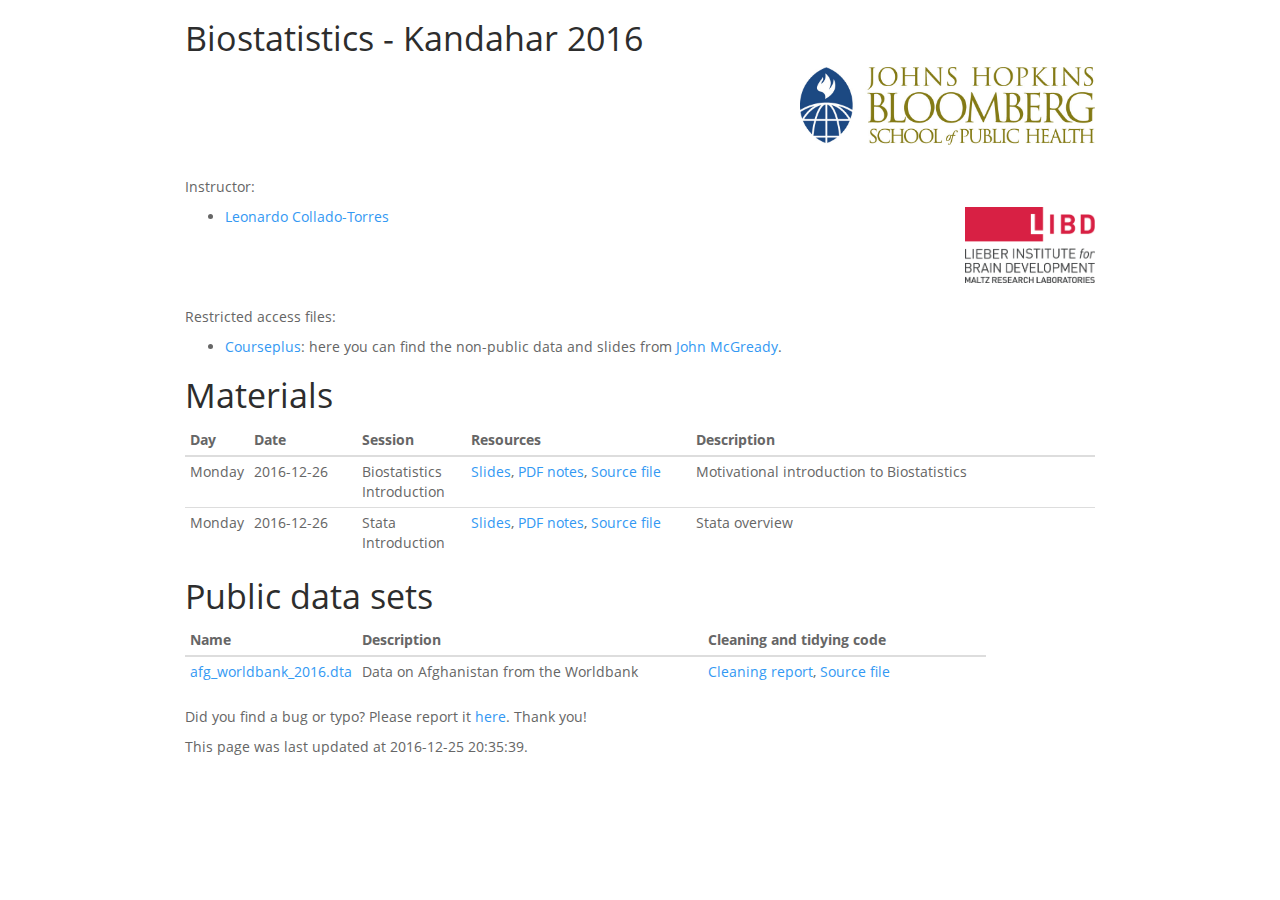
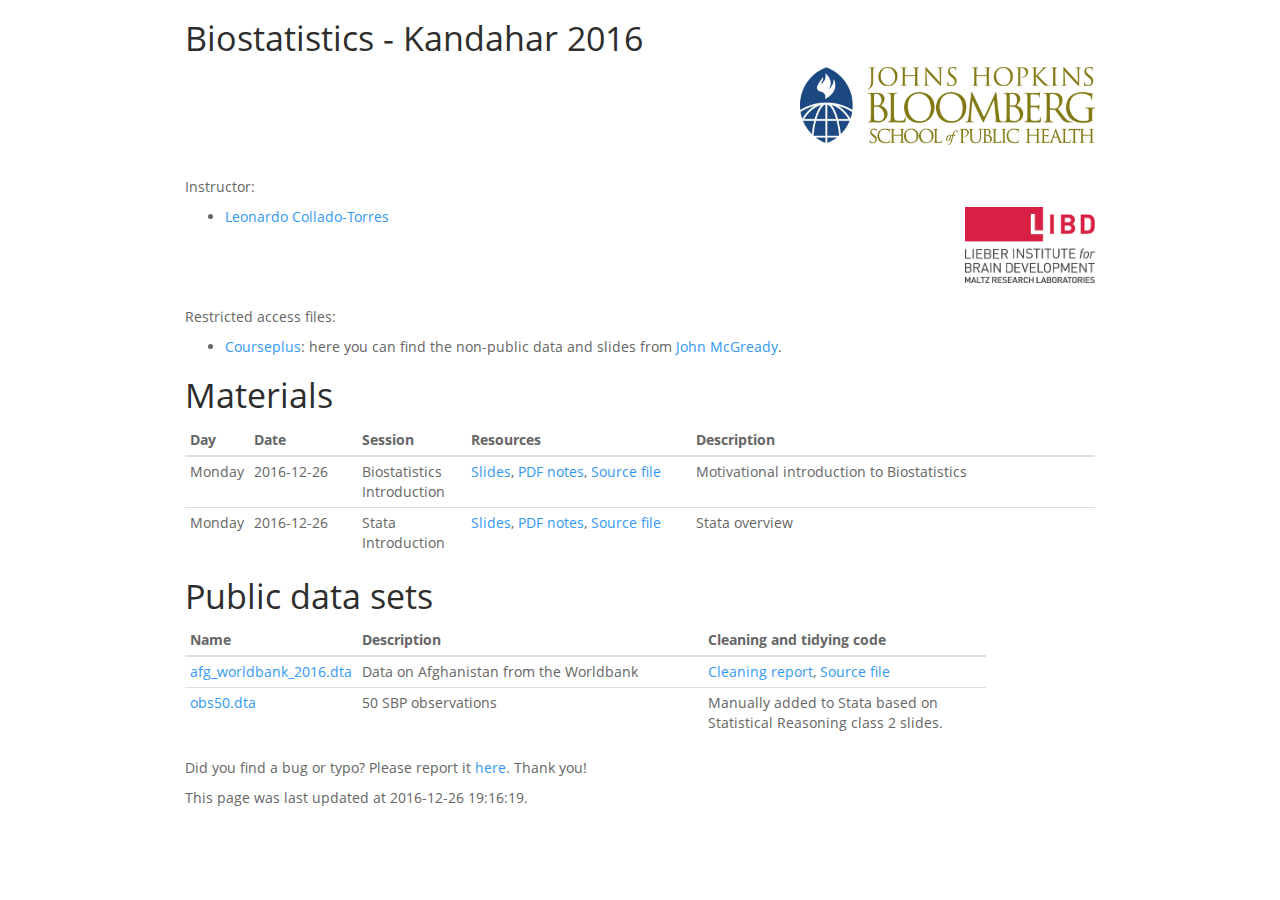
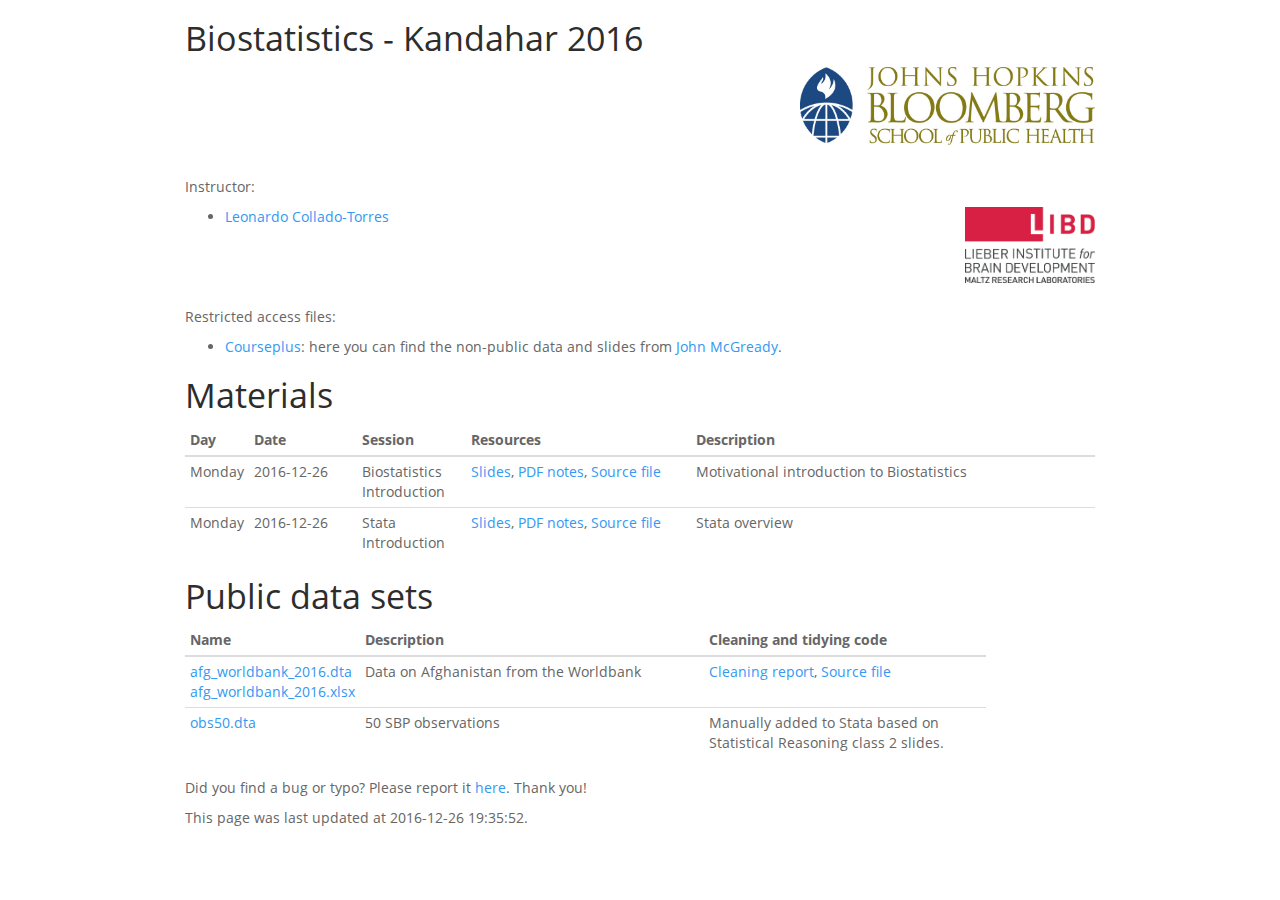
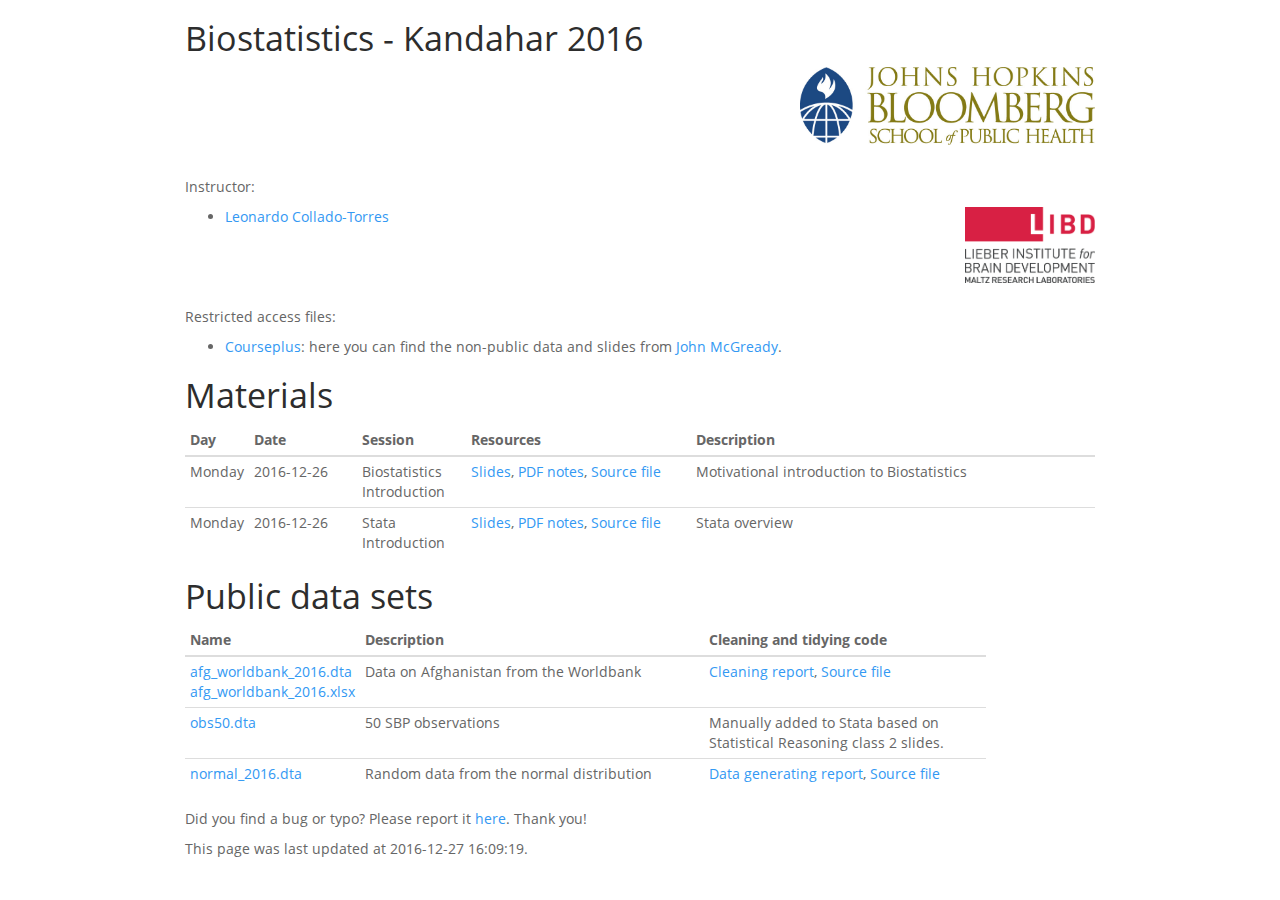
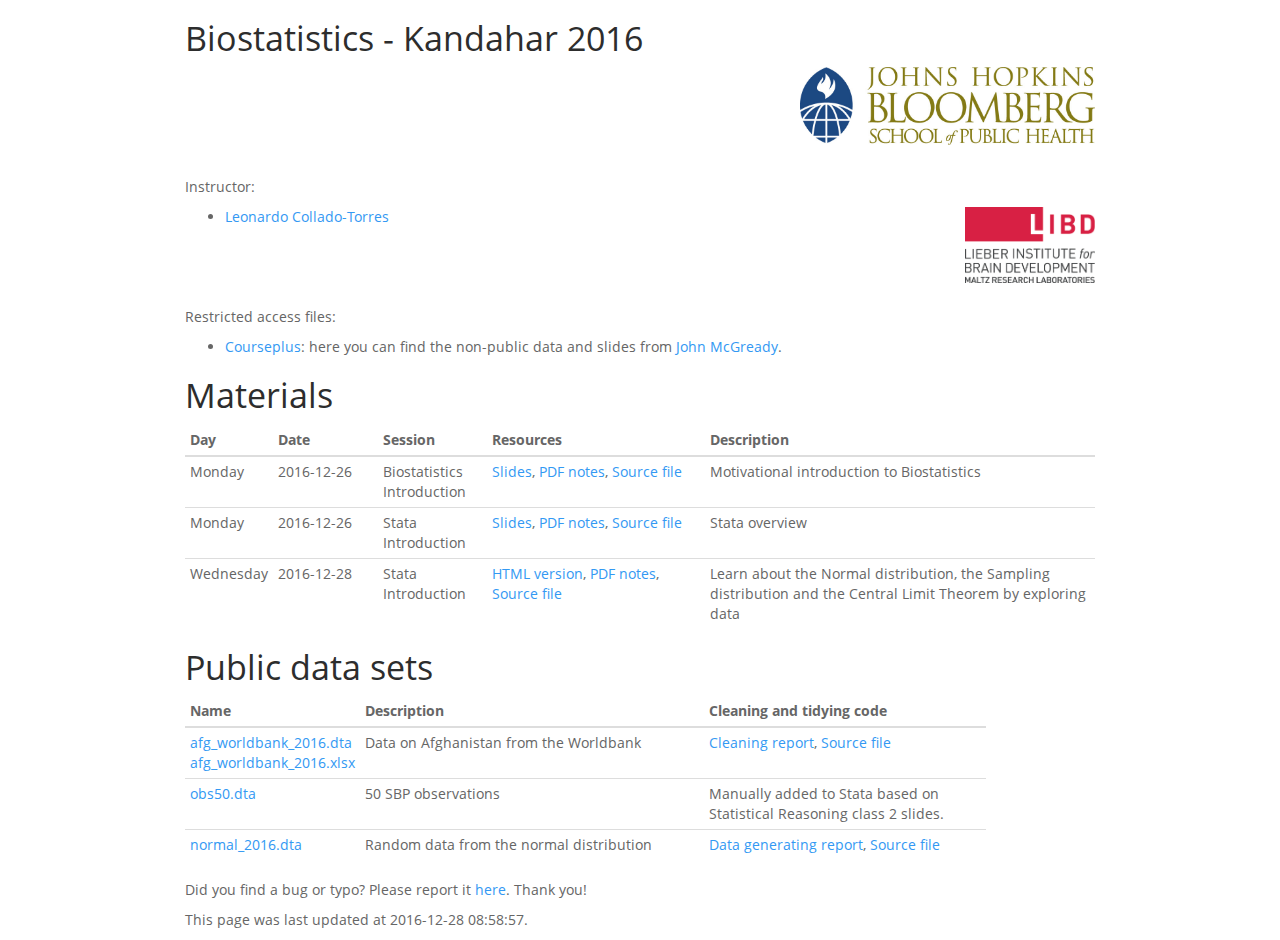
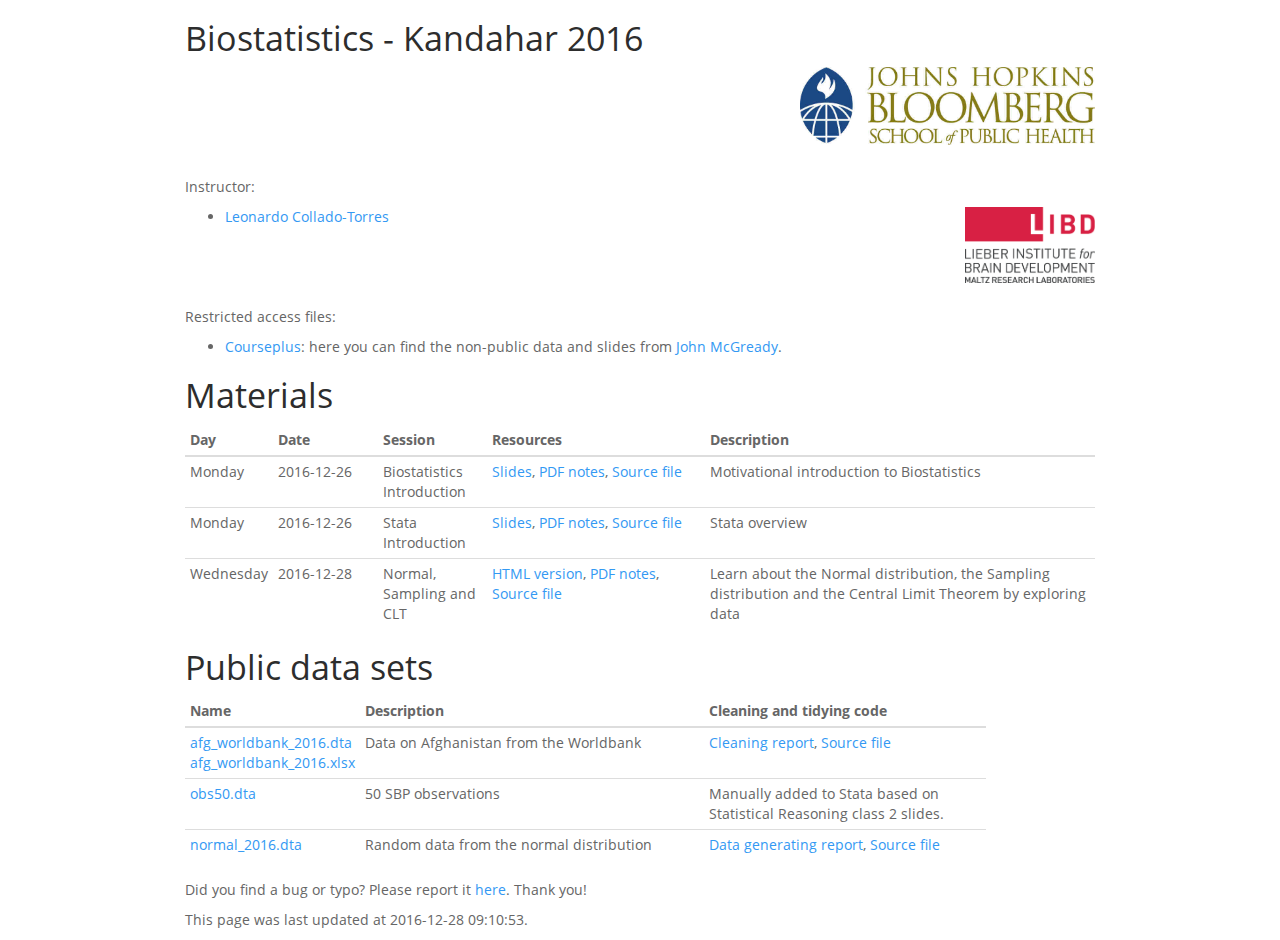
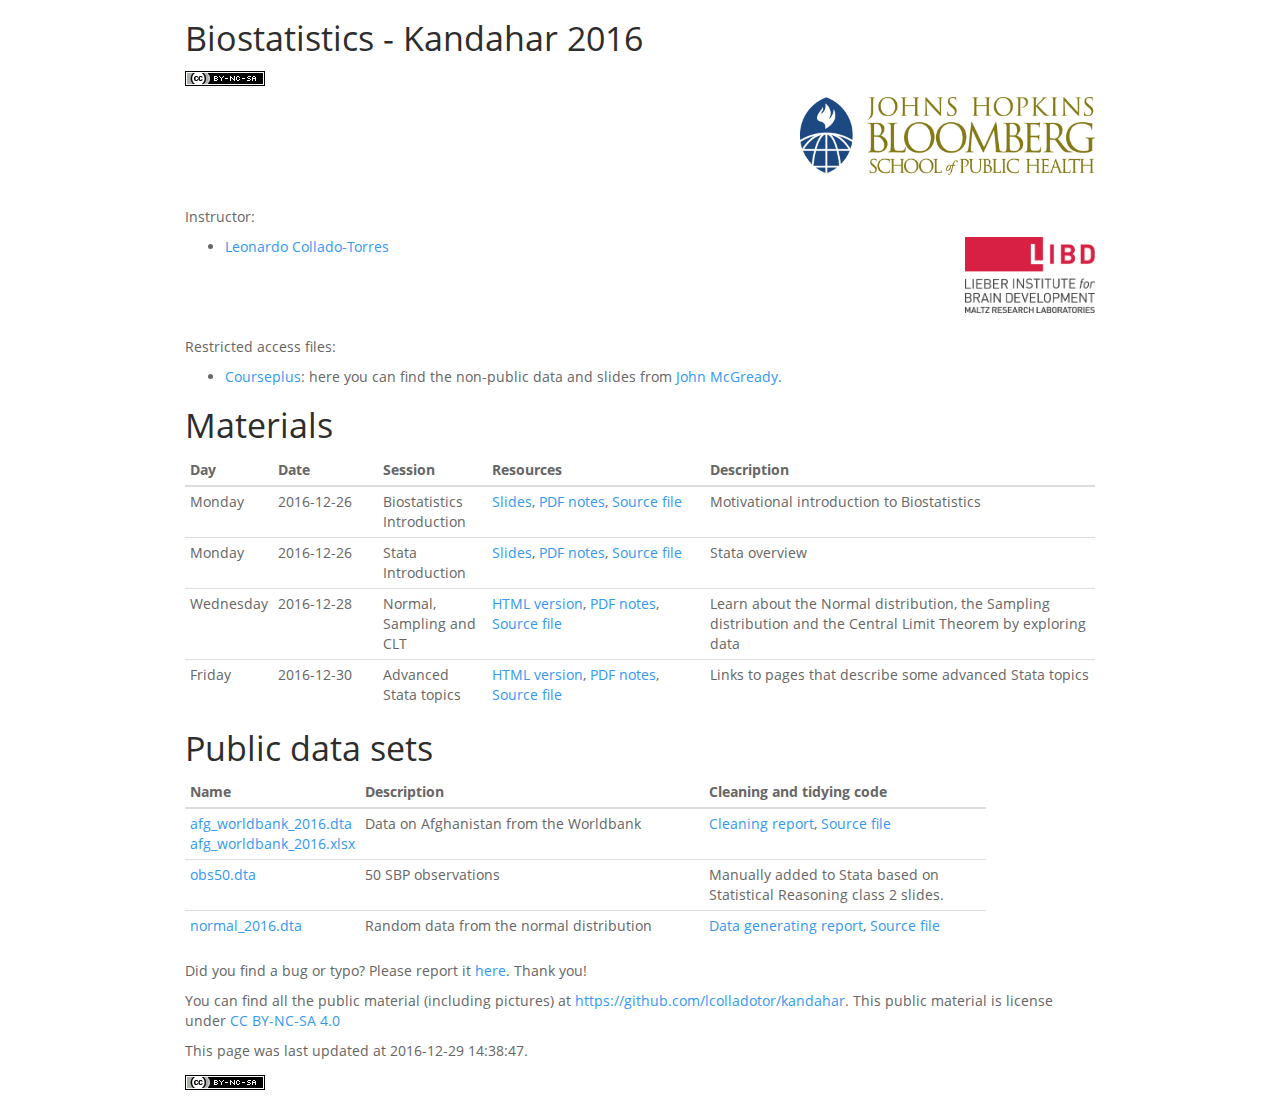
